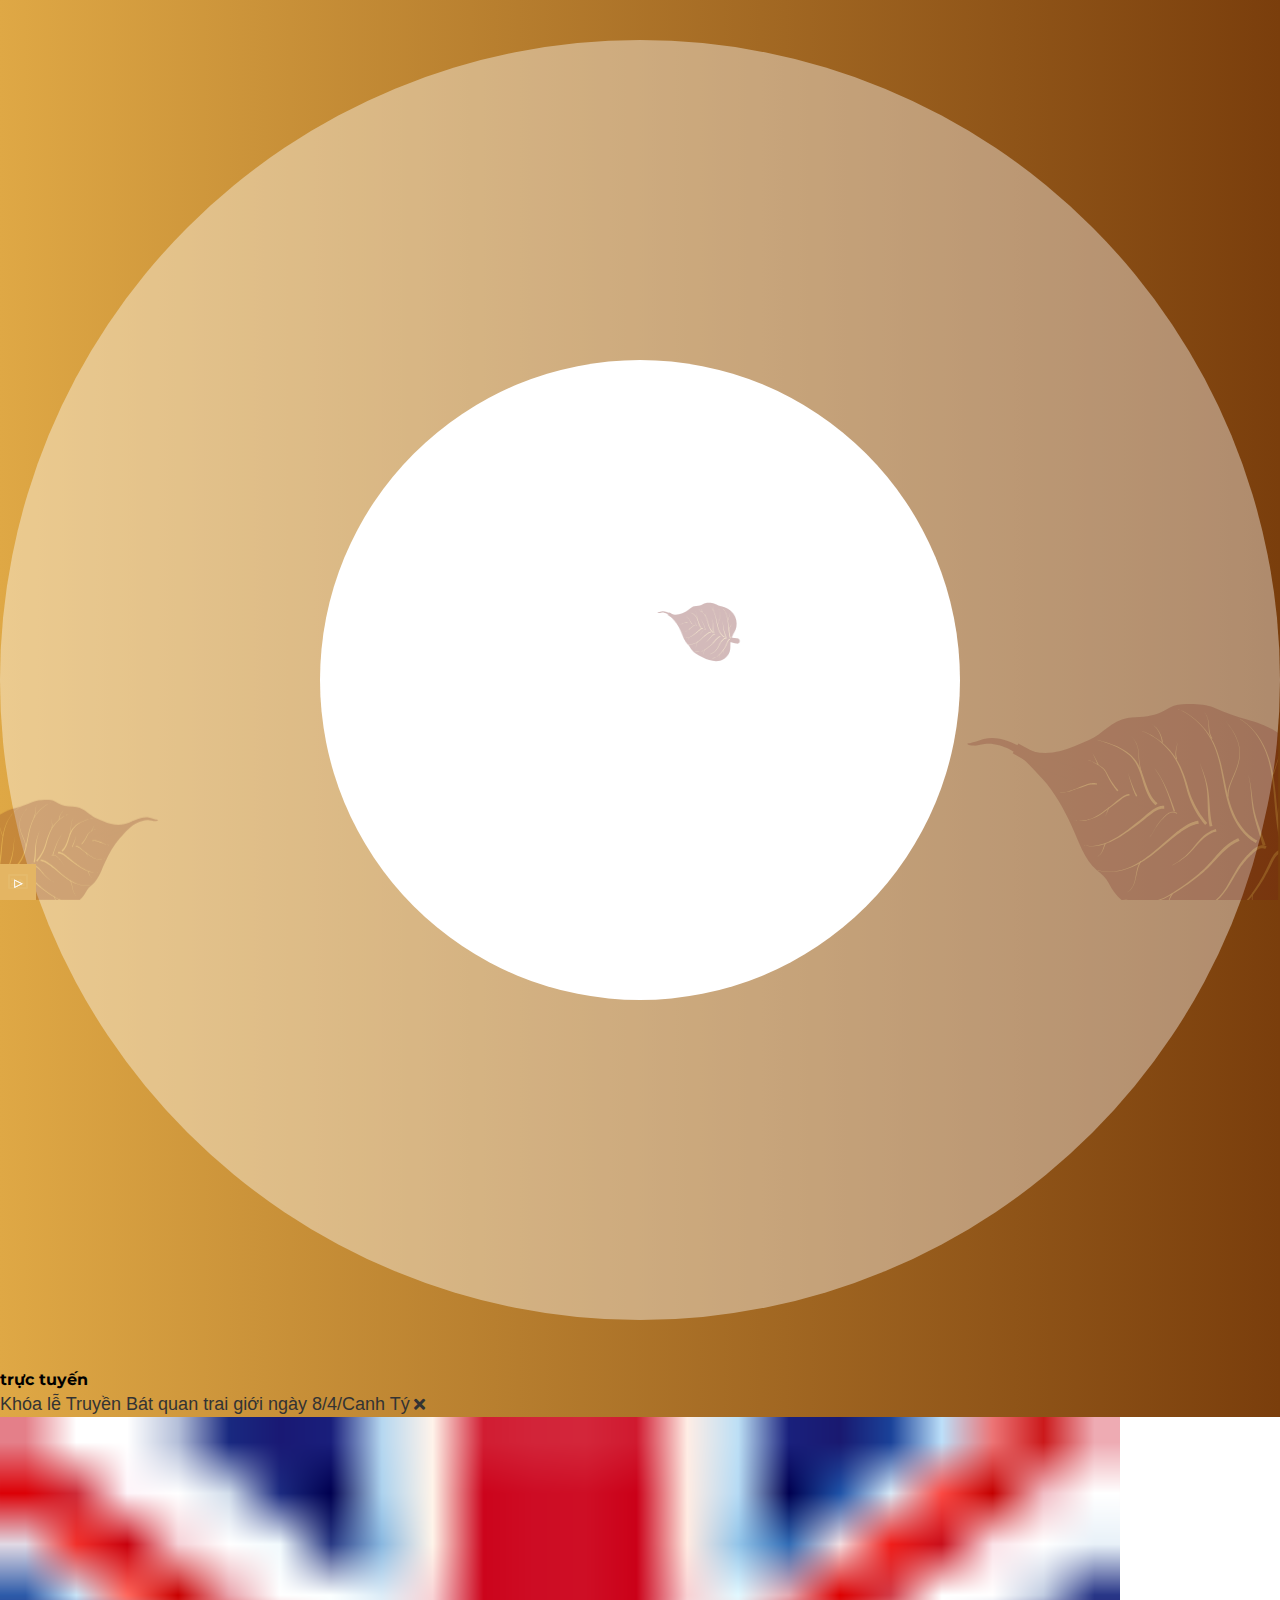
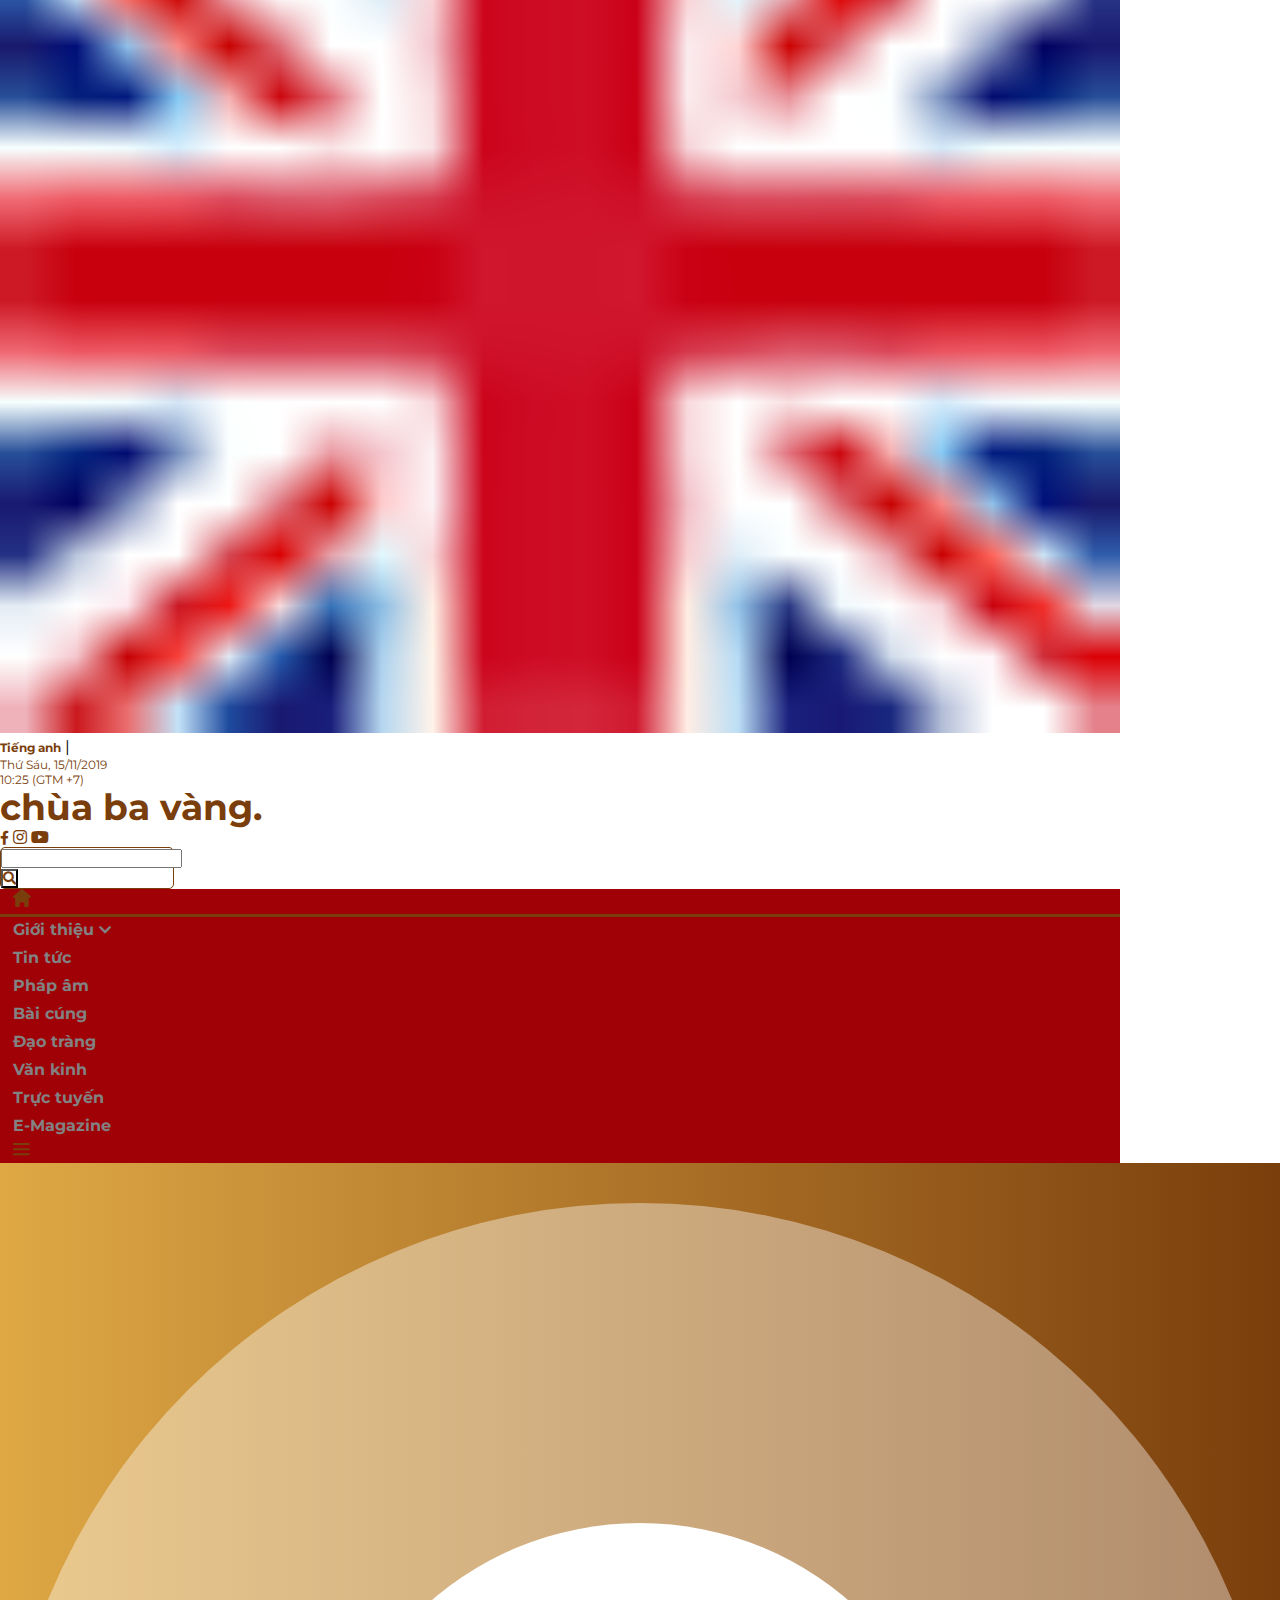
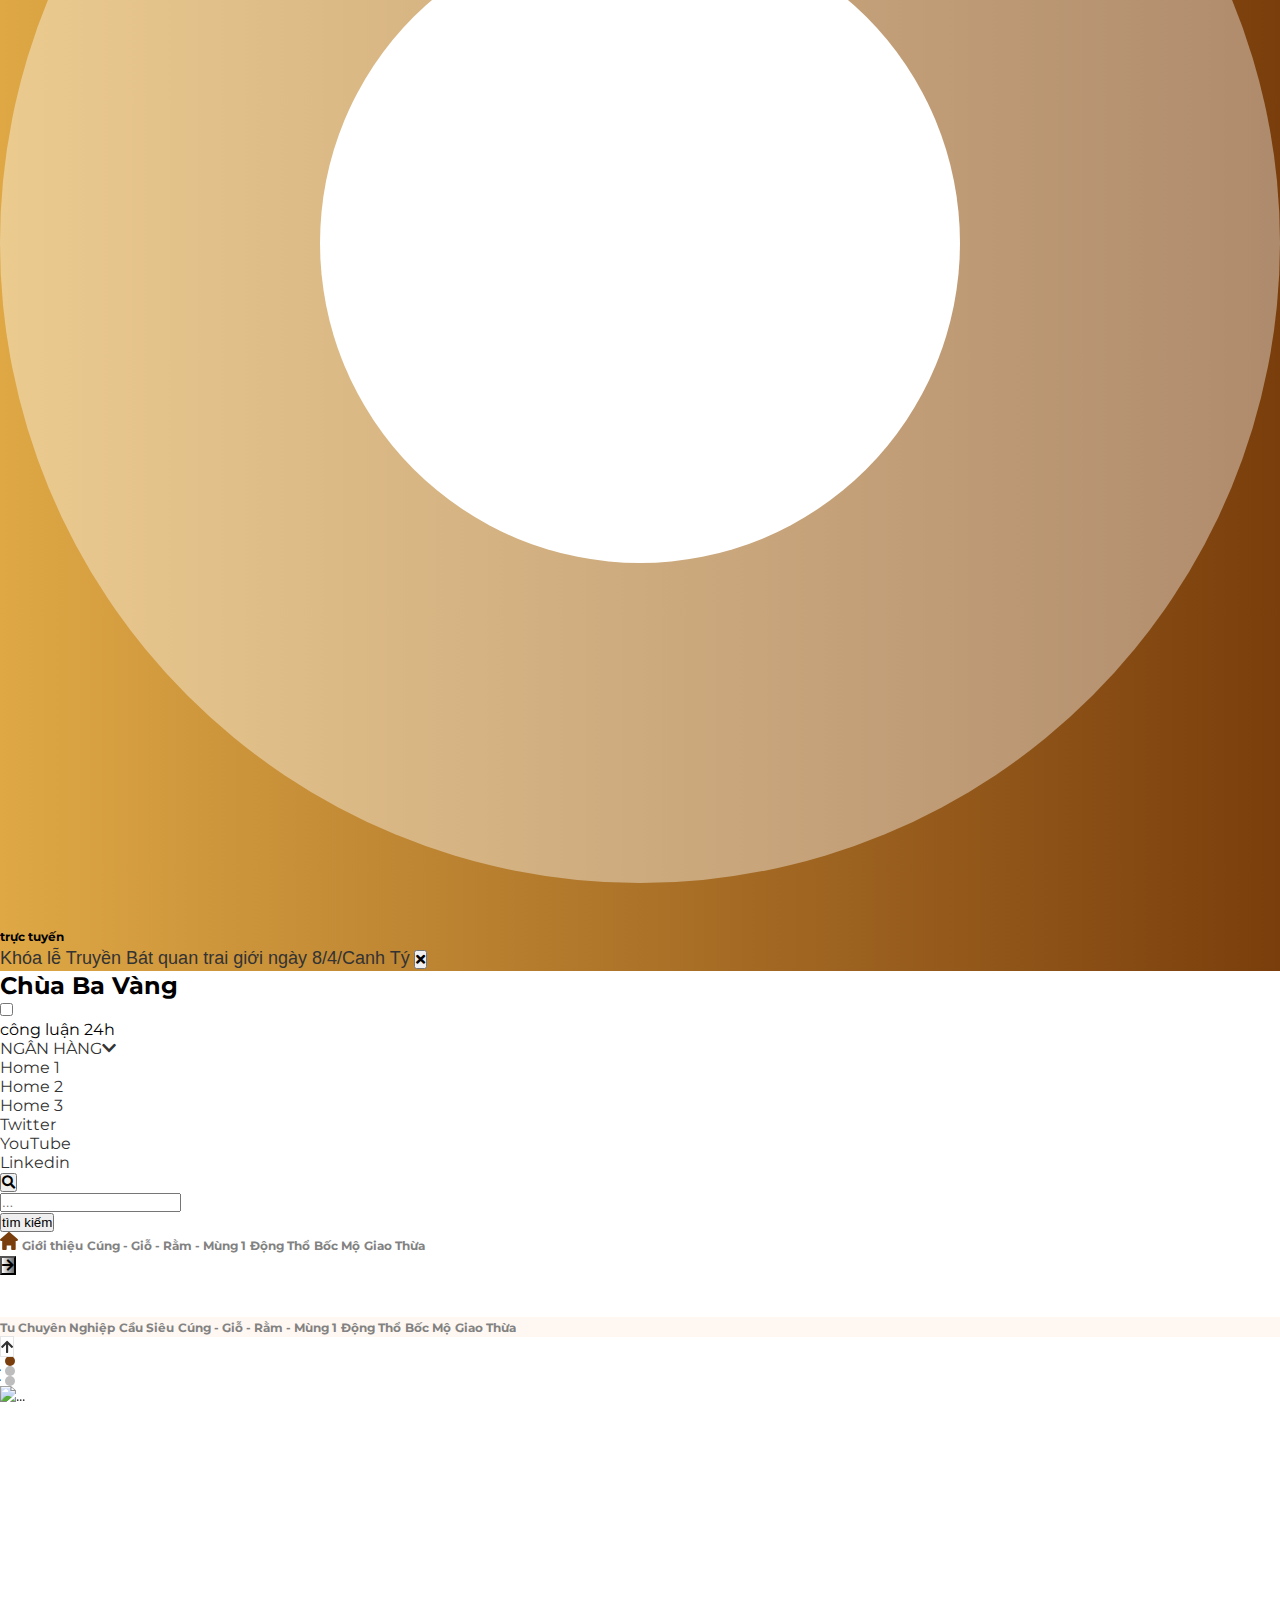
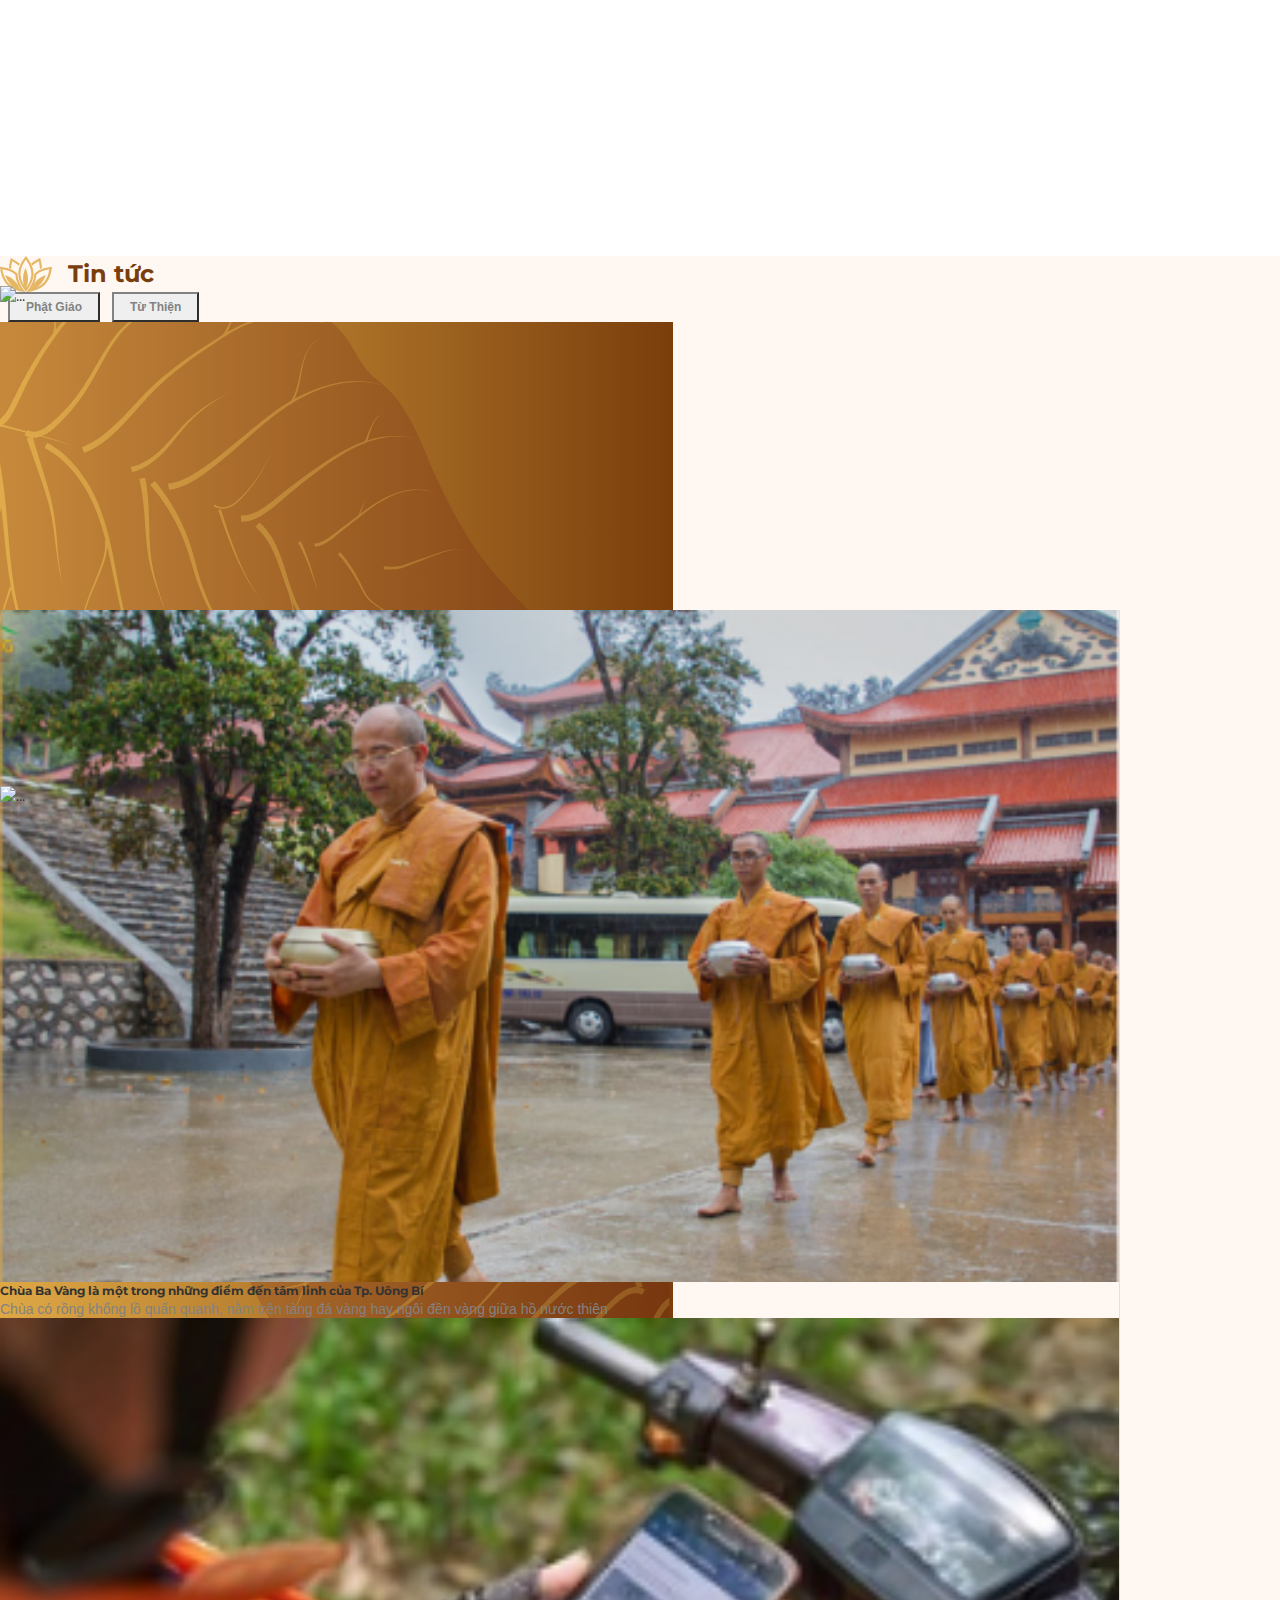
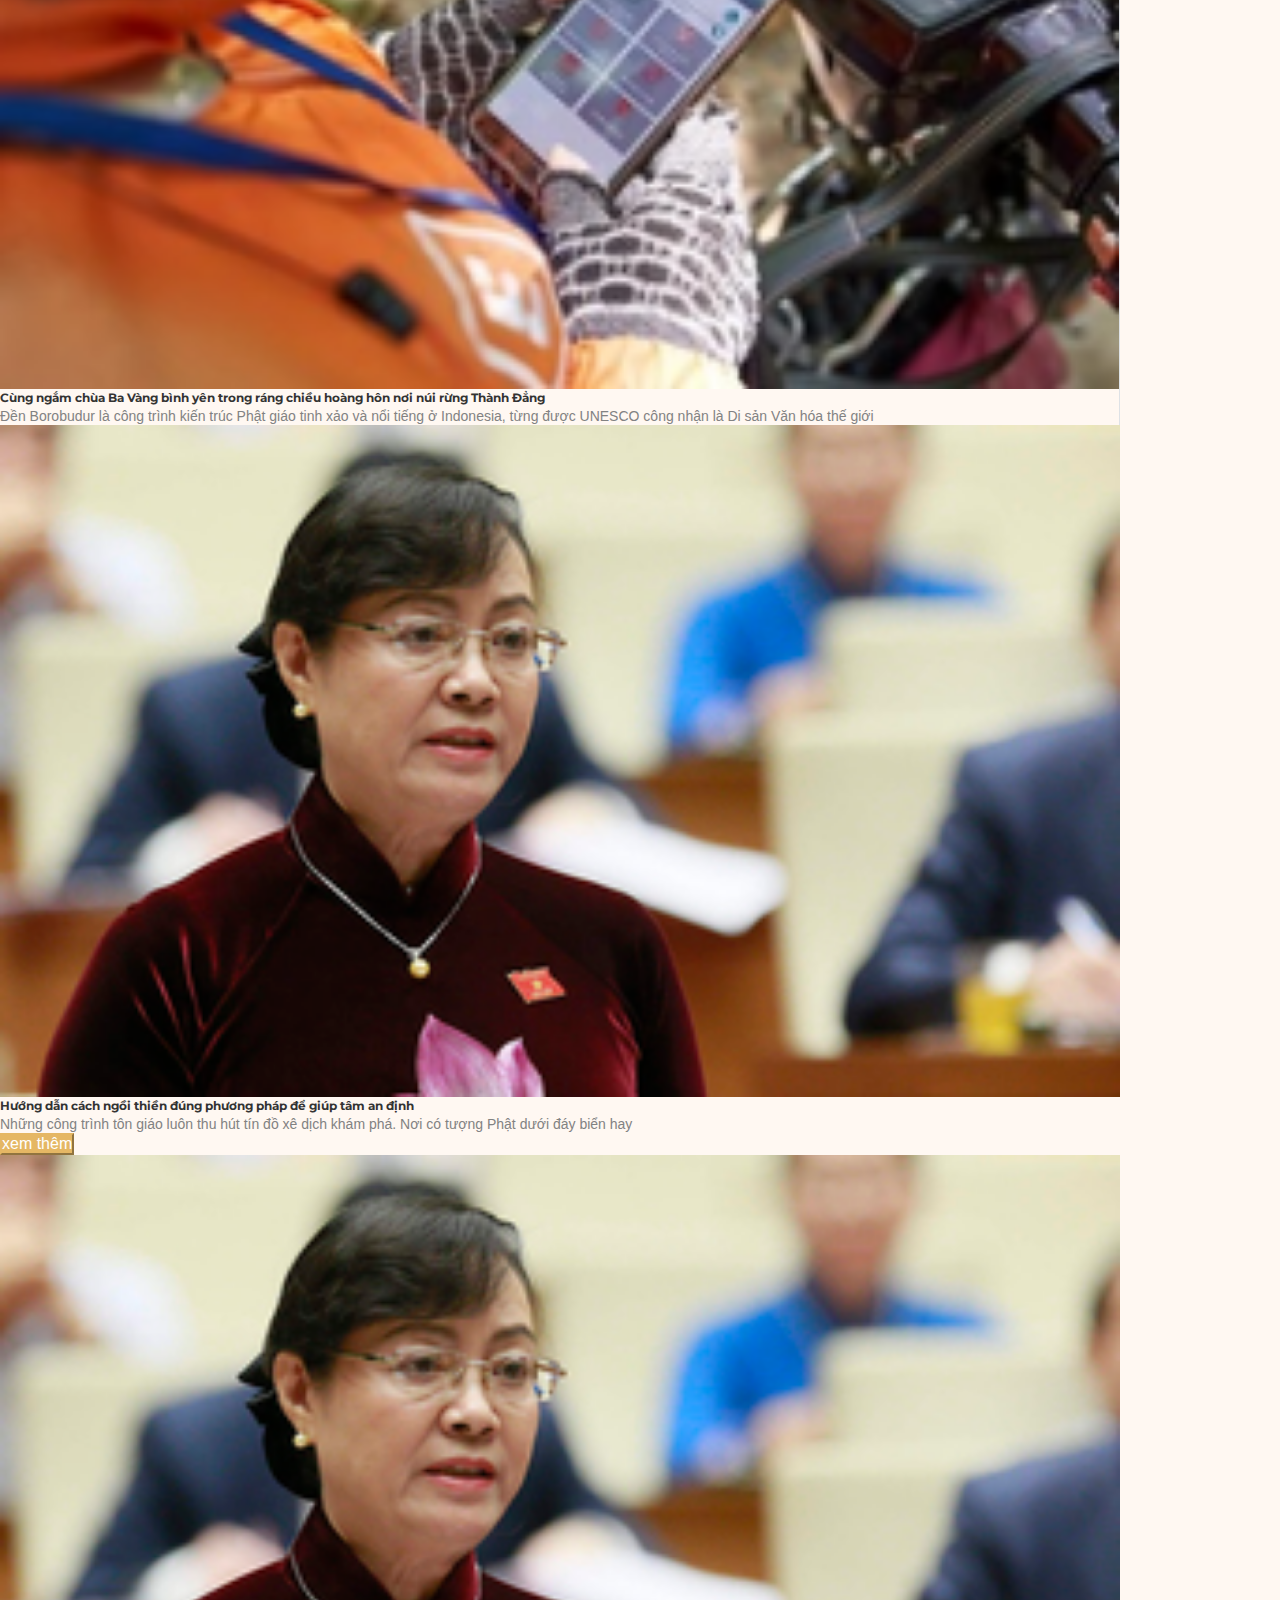
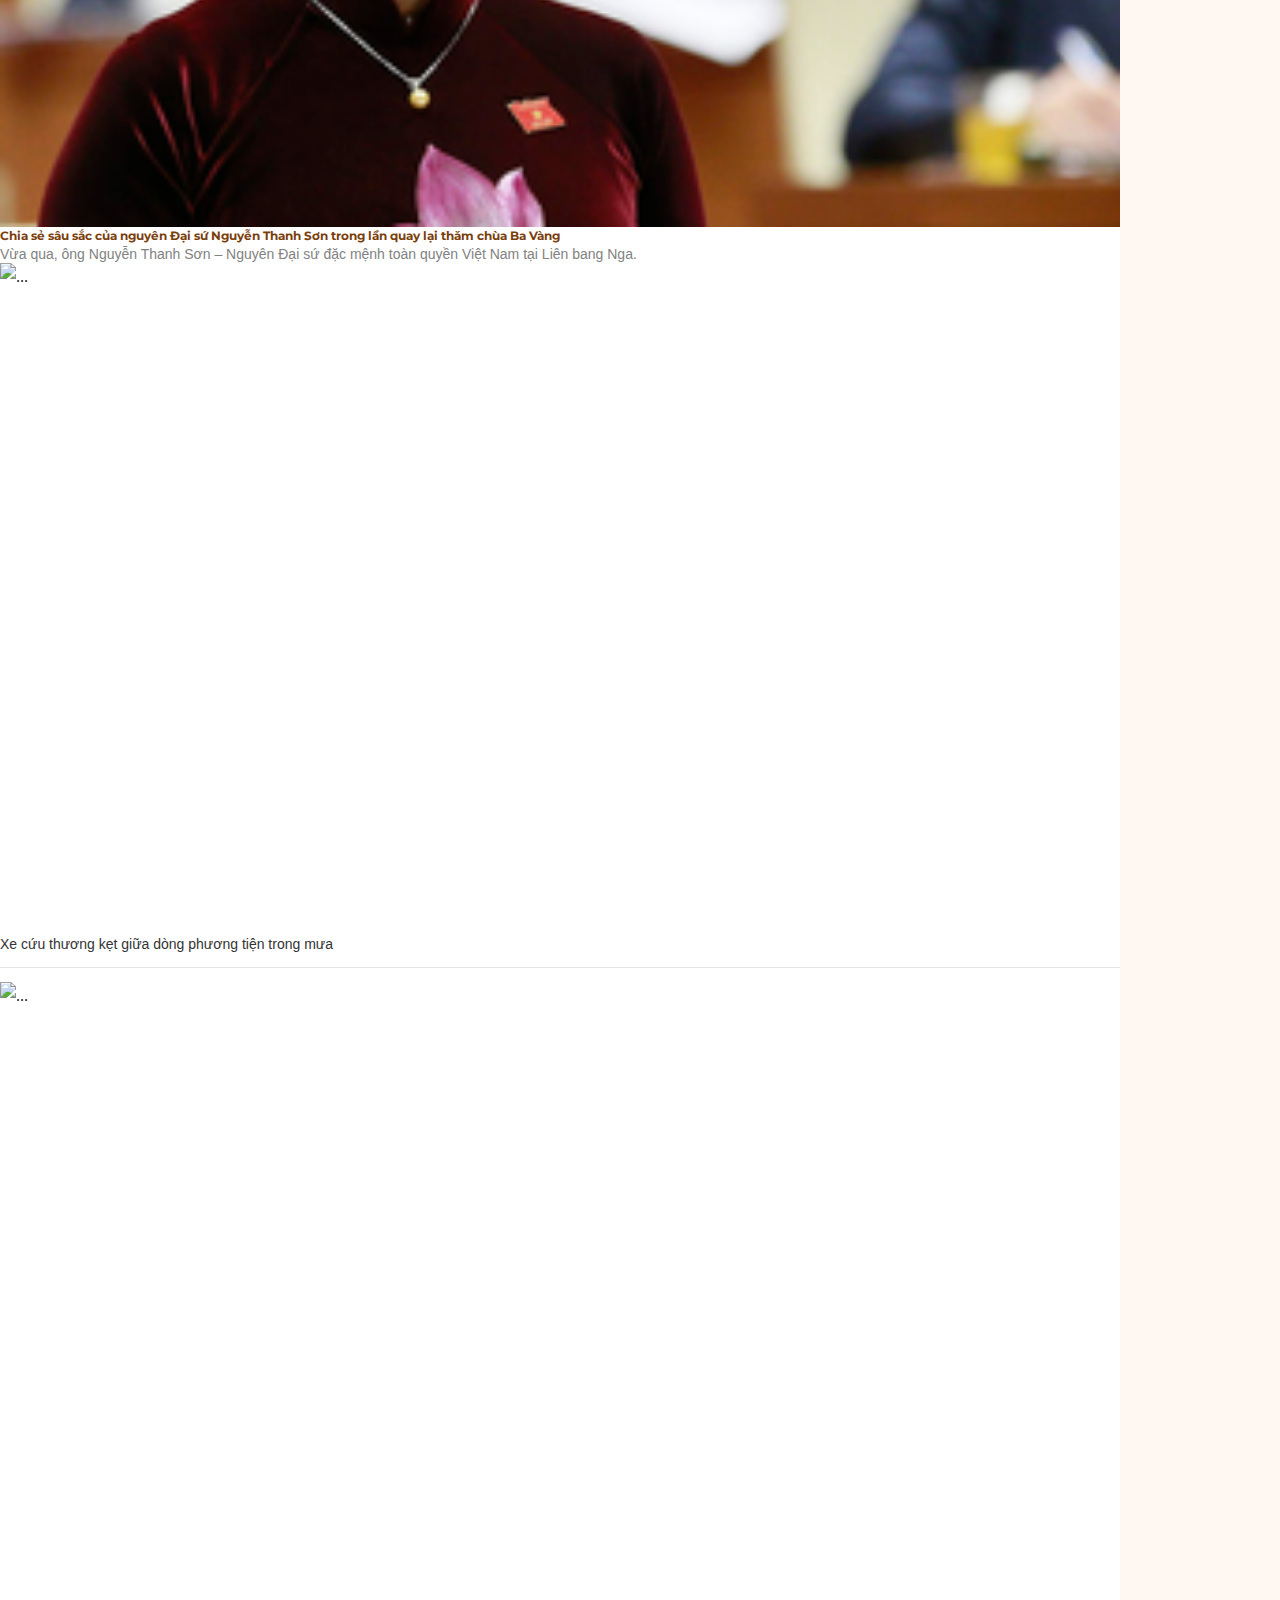
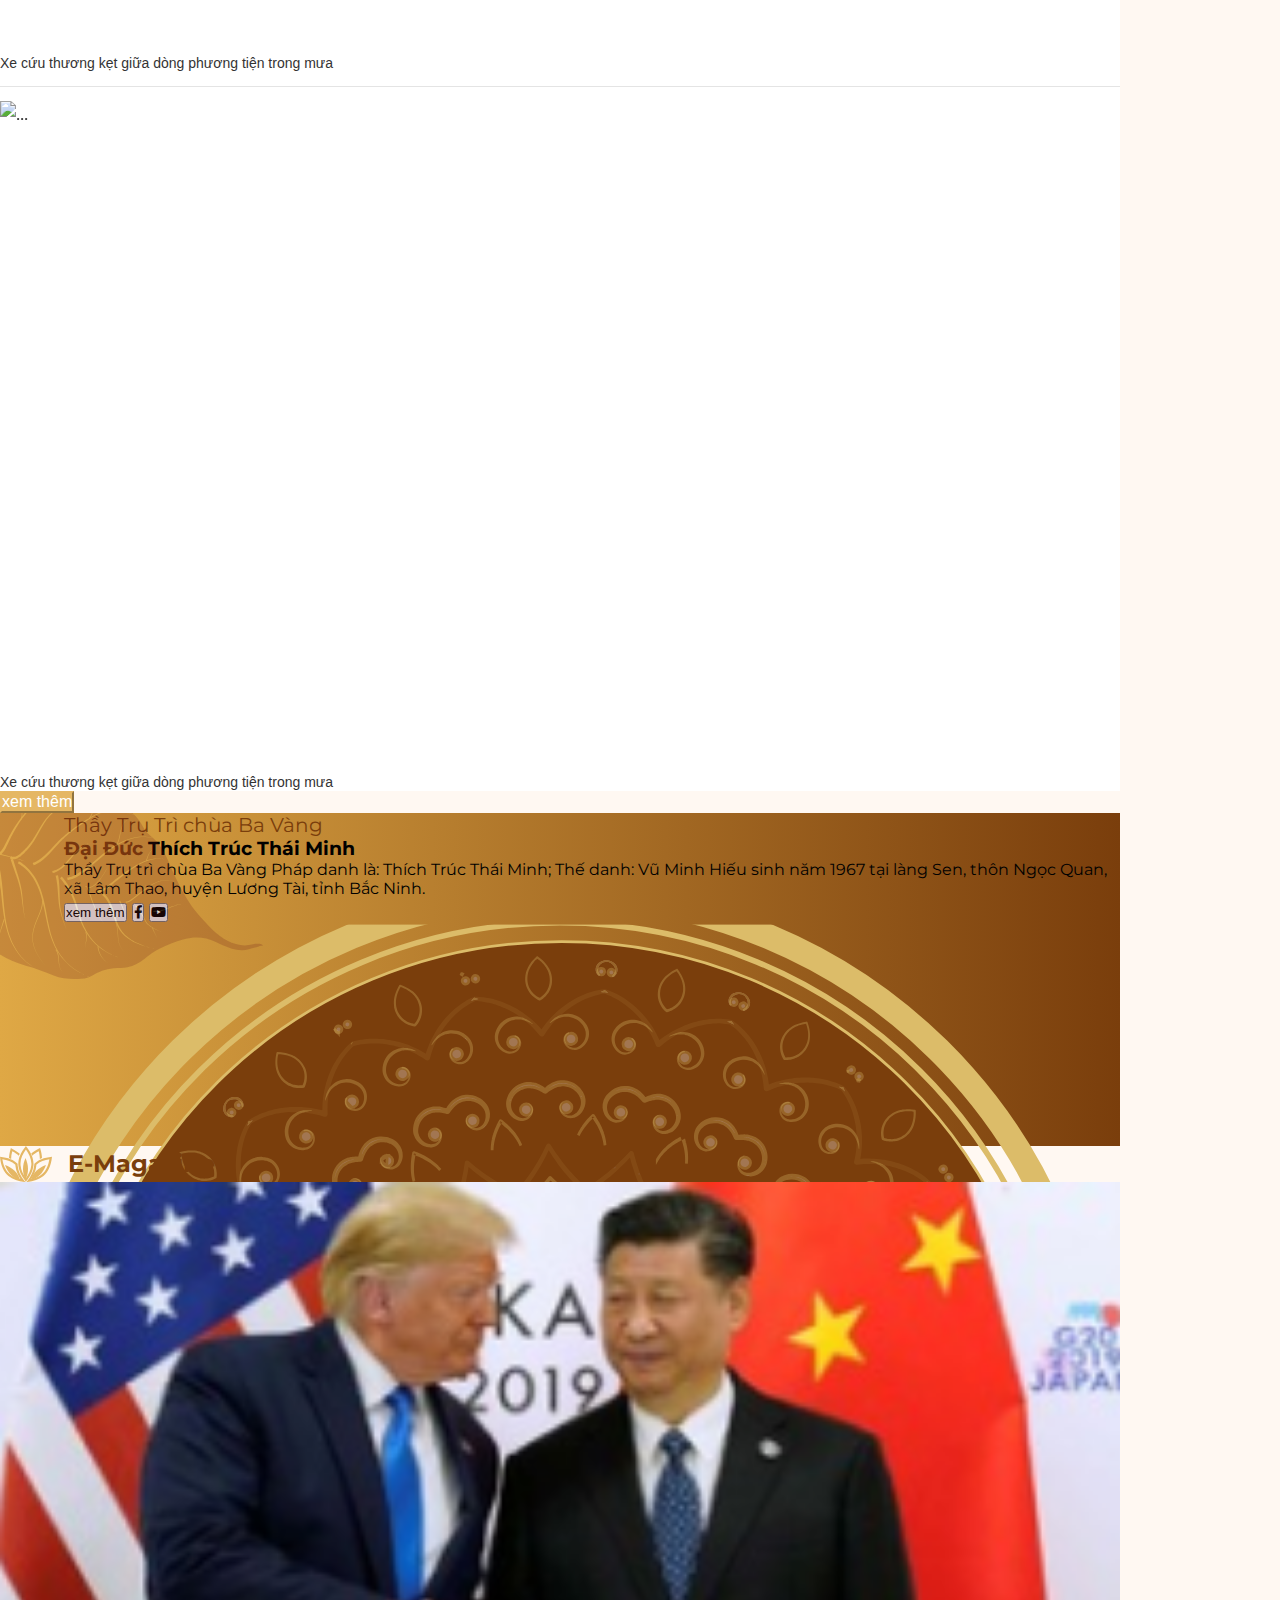
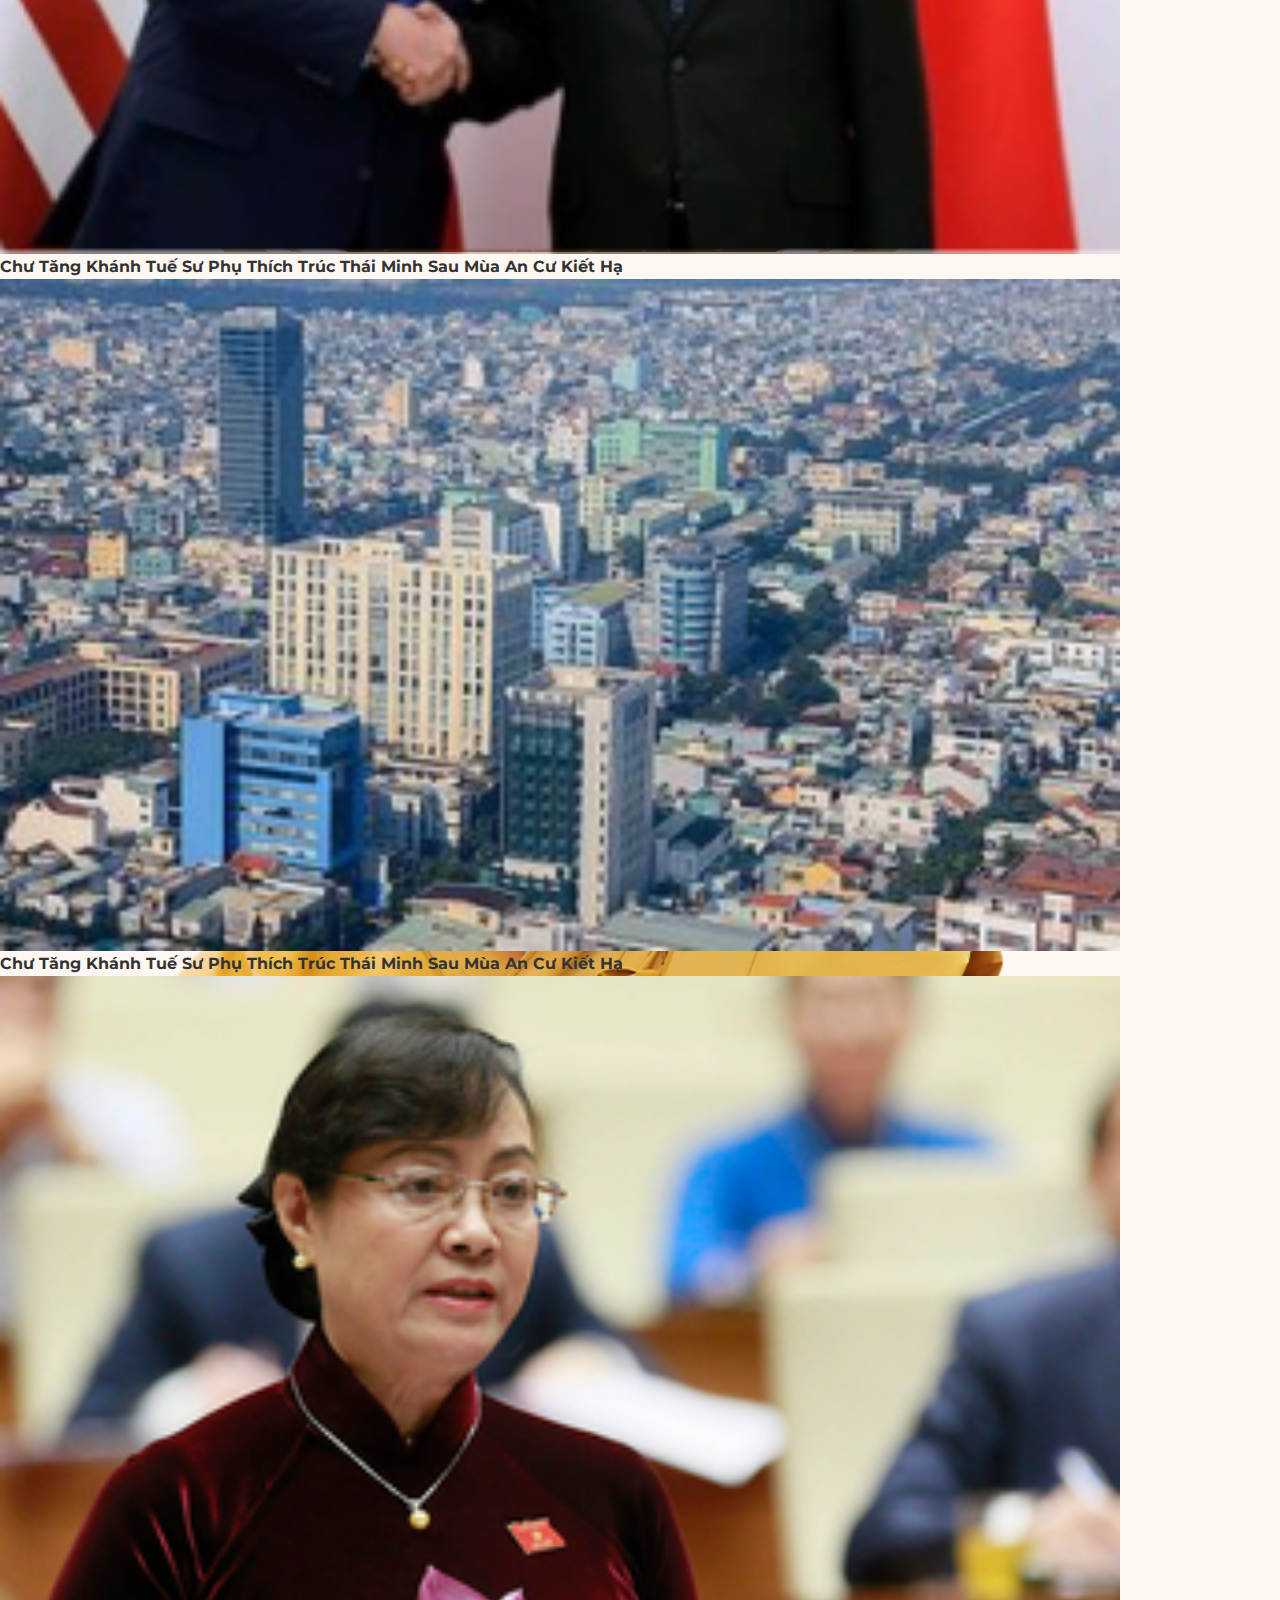
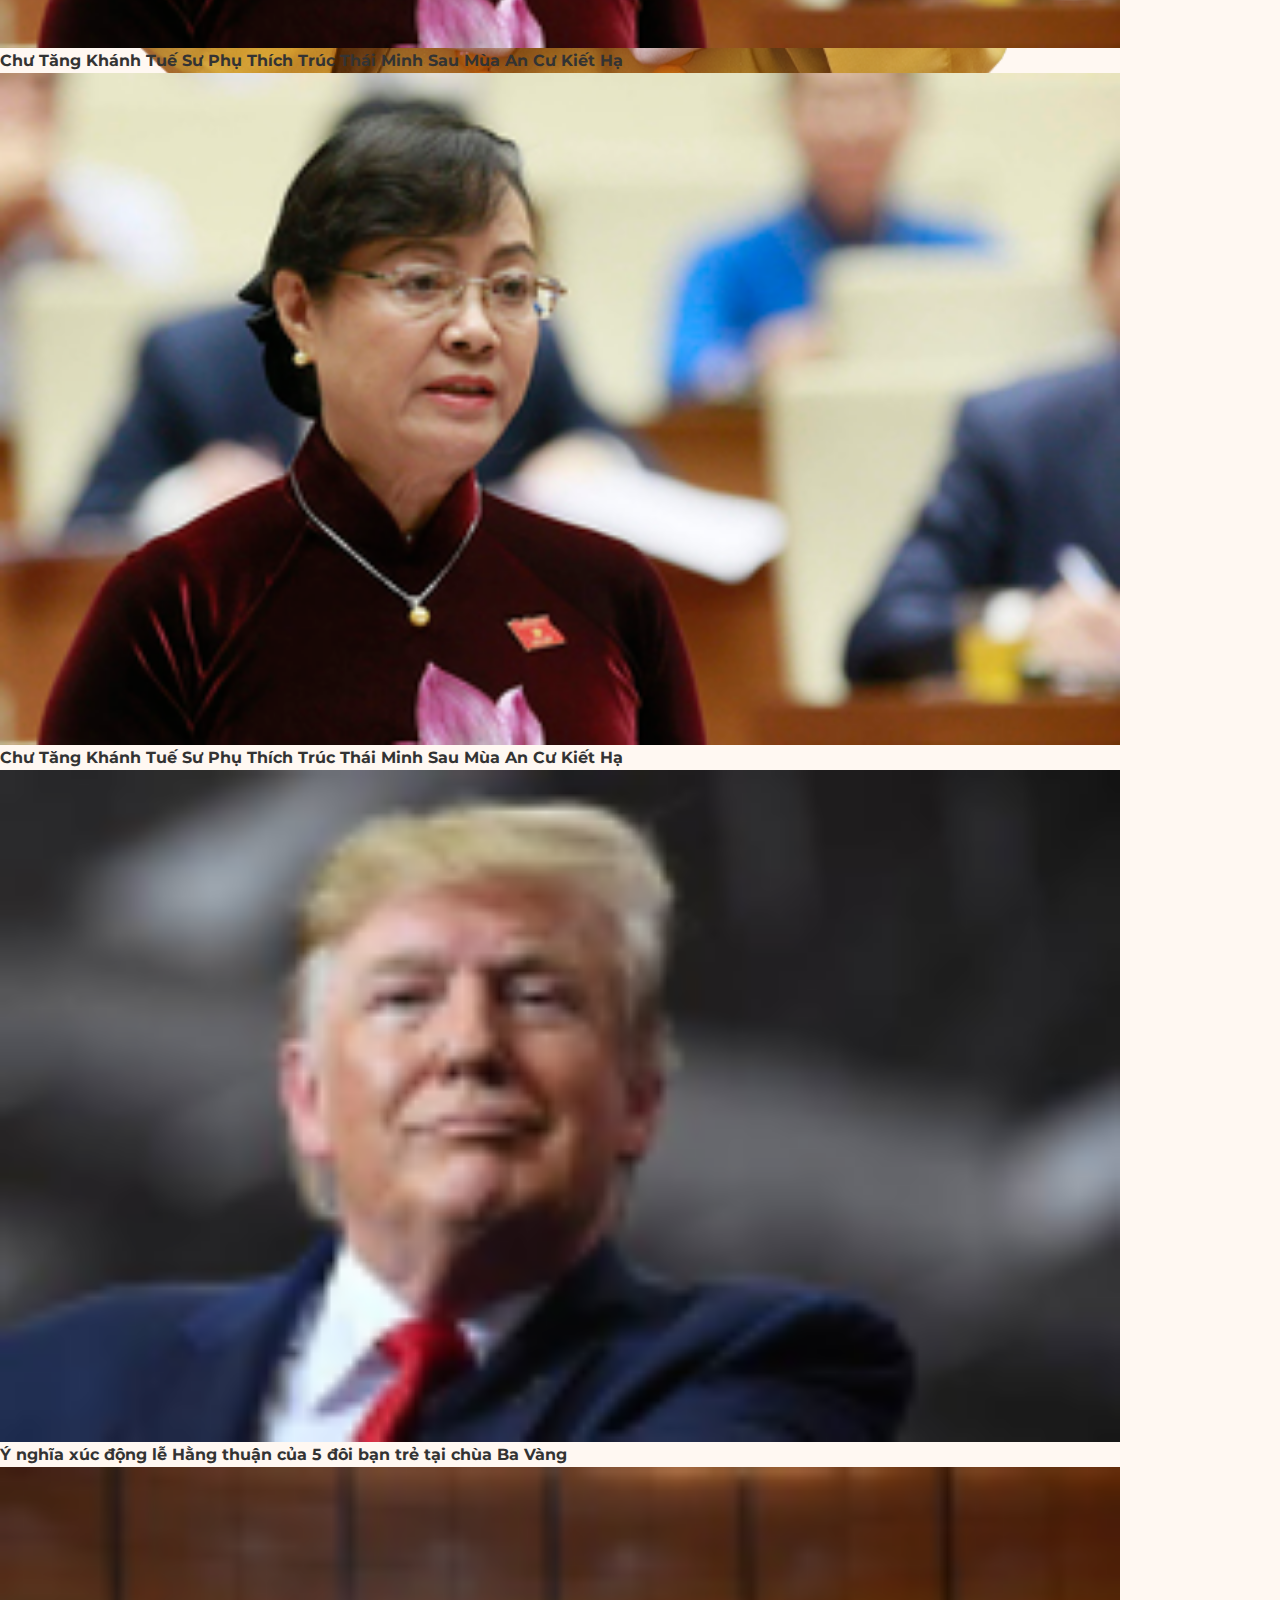
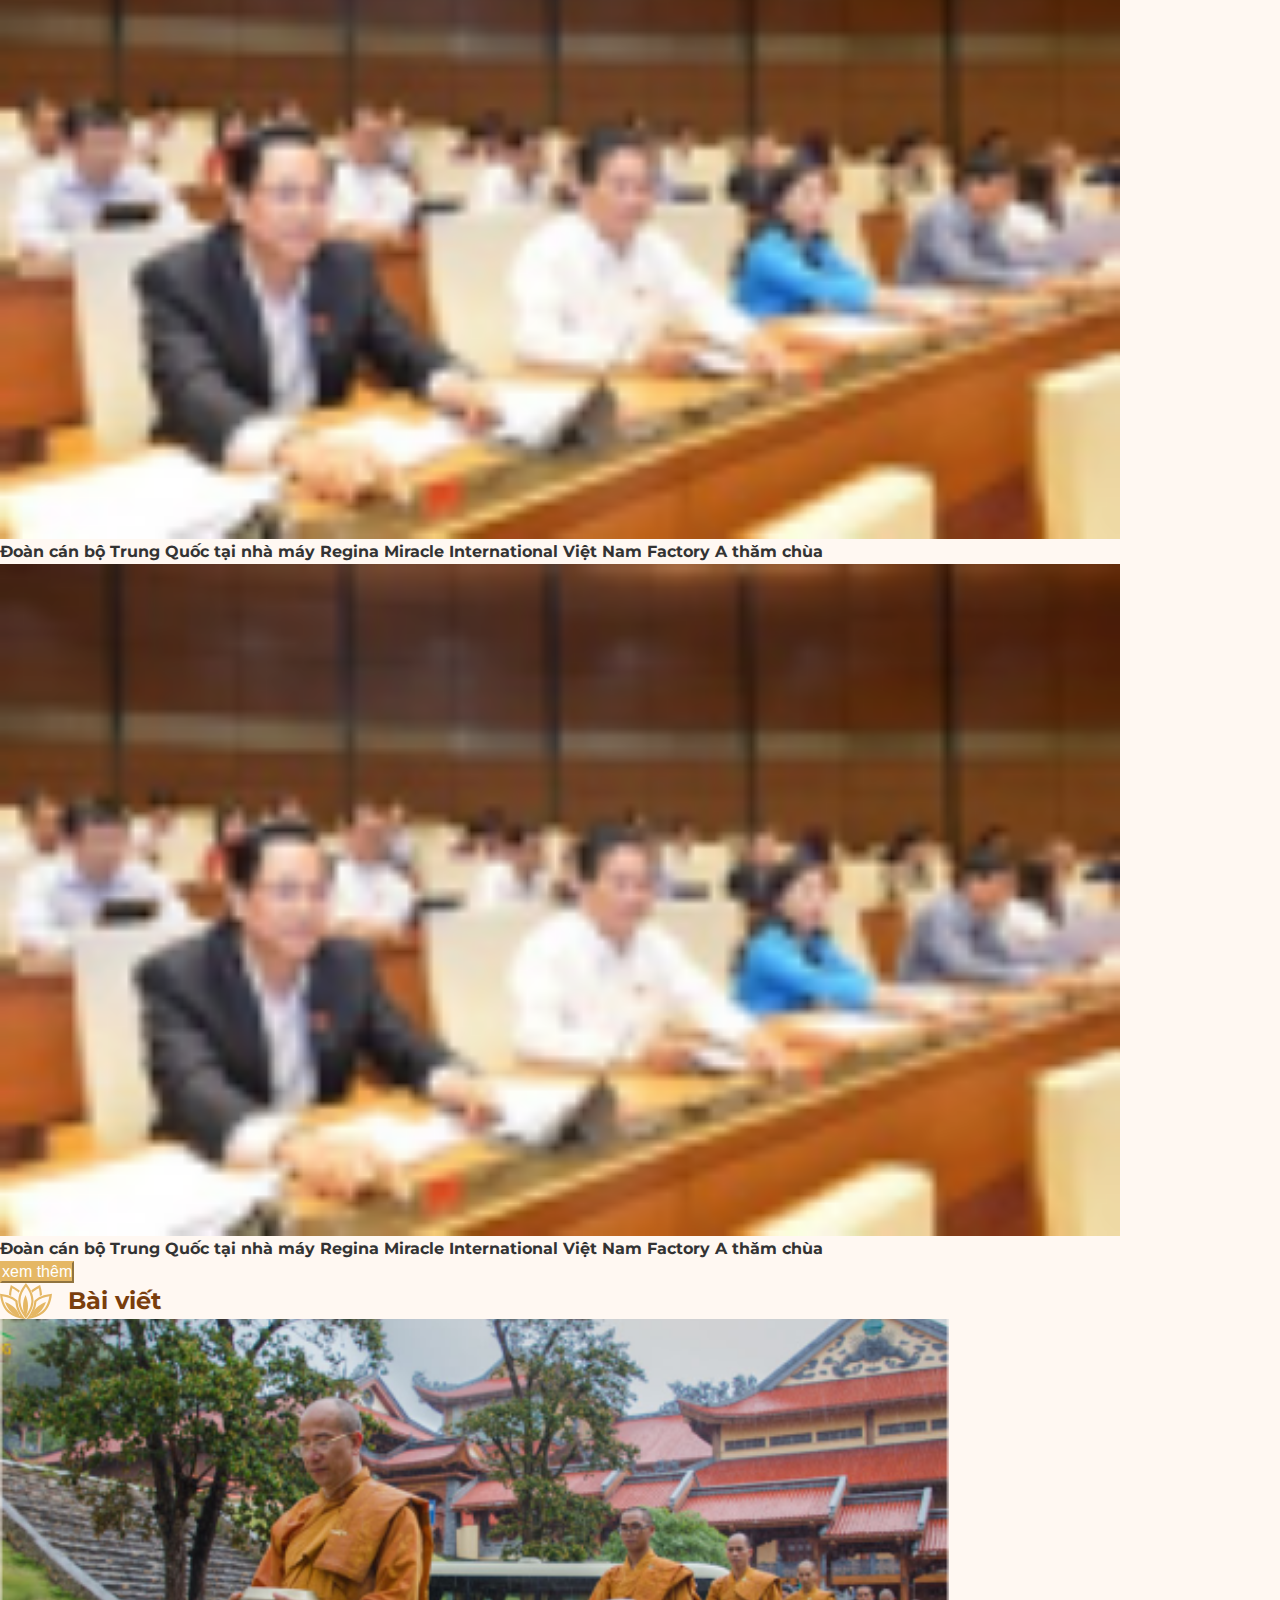
==== index.html @ c616f1ca "up" ====
<!doctype html>
<html>
<head>
<meta charset="utf-8">
<title>GTVT</title>
<meta name="viewport" content="width=device-width">
	<link rel="stylesheet" href="https://use.fontawesome.com/releases/v5.13.0/css/all.css">
    <link href="https://fonts.googleapis.com/css2?family=Merriweather:wght@300;400;700&display=swap" rel="stylesheet">
    <link href="https://fonts.googleapis.com/css2?family=Montserrat:wght@300;400;700&display=swap" rel="stylesheet">
	<link rel="stylesheet" href="https://stackpath.bootstrapcdn.com/bootstrap/4.5.0/css/bootstrap.min.css" integrity="sha384-9aIt2nRpC12Uk9gS9baDl411NQApFmC26EwAOH8WgZl5MYYxFfc+NcPb1dKGj7Sk" crossorigin="anonymous">
    <link rel="stylesheet" href="owlcarousel/assets/owl.carousel.min.css">
	<link rel="stylesheet" href="owlcarousel/assets/owl.theme.default.min.css">
	<link rel="stylesheet" href="css/style.css">
	<link rel="stylesheet" href="css/responsive.css">
<!--
    <link rel="stylesheet" href="css/style.scss">
	<link rel="stylesheet" href="css/responsive.scss">
-->
	
</head>

<body >
	<header>
        <div class="w-100 d-none d-lg-block">
            <div class="bg-gradient py-1">
                <div class="mx-auto d-flex justify-content-center align-items-center py-2">
                    <div class="text-uppercase h3-mon text-white d-flex align-items-center">
                        <span class="px-2"><img src="images/icon/dot.svg" alt=""></span>
                        <span class="">trực tuyến</span>
                    </div>
                    <a href="" class="sub-title-18 text-white pl-5">Khóa lễ Truyền Bát quan trai giới ngày 8/4/Canh Tý</a>
					<a href=""><i class="fas fa-times text-white"></i></a>
                </div>
            </div>
            <div class="w-1120 mx-auto row py-4 my-2 align-items-center">
                <div class="col-4 d-flex align-items-center px-0">
                    <div class="d-flex align-items-center pr-2">
                        <img src="images/icon/england-flag.svg" alt="">
                        <a href="" class="h4-mon text-brown pl-2 pr-3 text-nowrap">Tiếng anh</a>
                        |
                    </div>
                    <div class=" text-brown">
                        
                        <p class="fs-12"><span class="font-weight-bold">Thứ Sáu,</span> <span>15/11/2019</span></p>
                        <p class="fs-12">10:25 (GTM +7)</p>
                    </div>
                </div>
                <div class="col-4 px-0">
                    <p class="text-uppercase"></p>
                    <h2 class="text-uppercase text-center h1-mon"><a href="" class=" text-brown">chùa ba vàng.</a></h2>
                </div>
                <div class="col-4 px-0">
                    <div class="d-flex justify-content-end">
                        <div class="d-flex align-items-center pr-3">
                            <a href="" class="text-brown fs-14"><i class="fab fa-facebook-f"></i></a>
                            <a href="" class="text-brown fs-16 px-3"><i class="fab fa-instagram"></i></a>
                            <a href="" class="text-brown fs-16"><i class="fab fa-youtube"></i></a>
                        </div>
                        <div class="">
                            <form action="" class="search-bar d-flex overflow-hidden">
                                <input type="text" class="border-0 col-10 pr-0 pl-2">
                                <button class="col-2 px-0 bg-white border-0 text-brown" ><i class="fas fa-search"></i></button>
                            </form>
                        </div>
                    </div>    
                </div>
            </div>
            <div class="">
                <div class="w-1120 mx-auto d-flex pt-xl-1 justify-content-between">
                    <ul class="d-flex nav_desktop bg-transparent justify-content-between w-100">
                        <li class="nav_item active bg-transparent pb-1"><a href="" class="pb-1"><img src="images/icon/Home 1.svg" alt=""></a></li>
                        <li class="nav_item h3-mon">
                            <a href="" class="">Giới thiệu <span><i class="fas fa-chevron-down fs-14"></i></span></a>
                            <div class="nav_item_dropdown">
                                <a href="" class="px-2 py-1 fs-16 d-block nav_item_dropdown-item">ádasdasd</a>
                                <a href="" class="px-2 py-1 fs-16 d-block nav_item_dropdown-item">ádasádasdadasd</a>
                                <a href="" class="px-2 py-1 fs-16 d-block nav_item_dropdown-item">ádasdádasdasdasd</a>
                            </div>
                        </li>
                        <li class="nav_item h3-mon"><a href="" class="">Tin tức</a></li>
                        <li class="nav_item h3-mon"><a href="" class="">Pháp âm</a></li>
                        <li class="nav_item h3-mon"><a href="" class="">Bài cúng</a></li>
                        <li class="nav_item h3-mon"><a href="" class="">Đạo tràng</a></li>
                        <li class="nav_item h3-mon"><a href="" class="">Văn kinh</a></li>
                        <li class="nav_item h3-mon"><a href="" class="">Trực tuyến</a></li>
                        <li class="nav_item h3-mon"><a href="" class="">E-Magazine</a></li>
                        <li class="nav_item bg-transparent"><a href="" class="pb-1"><img src="images/icon/Hamburger.svg" alt=""></a></li>
                    </ul>
<!--
                    <div class="">
                        <div class="btn-group mt-1" style="z-index: 15">
						  <button type="button" class="btn shadow-none text-dark" data-toggle="dropdown" aria-haspopup="true" aria-expanded="false">
							<i class="fas fa-search text-white fs-20"></i>
						  </button>
						  <div class="dropdown-menu dropdown-menu-right shadow-none bg-transparent border-0" style="width: 300px!important; left: -184px!important;">
							<div class="input-group dropdown-item search-bar bg-transparent" style="top:-54px; right:-25px;">
                              <input type="text" class="form-control shadow-none" placeholder="..." aria-label="Recipient's username">
                              <div class="input-group-append">
                                <button class="btn btn-outline-secondary" type="button" style="background-color: #21C9F6"><i class="fas fa-search text-white fs-20"></i></button>
                              </div>
                            </div>
						  </div>
						</div>
                    </div>
-->
                </div>
            </div>
            
        </div>
<!--
        <div class="" id="header">
            <img src="images/Ad.png" alt="">
        </div>
-->
		<div class="mx-auto d-flex d-lg-none align-items-center py-2 bg-gradient justify-content-around live-section">
                    <div class="text-uppercase h4-mon text-white d-flex align-items-center">
                        <span class="px-2"><img src="images/icon/dot.svg" alt=""></span>
                        <span class="">trực tuyến</span>
                    </div>
                    <a href="" class="sub-title-18 text-white  live-notification">Khóa lễ Truyền Bát quan trai giới ngày 8/4/Canh Tý</a>
			<button class="hide"><i class="fas fa-times text-white"></i></button>
                </div>
        <div class="d-block d-lg-none " >
				<div class="header bg-white d-flex align-items-center justify-content-between ">
					<div class="col-7 col-sm-5 mx-auto ">
						
						<p class="text-center h2-mon">Chùa Ba Vàng</p>
					</div>
<!--
					<div class="">
						<div class="dropdown">
						  <button class="btn border-0 shadow-none px-0 text-uppercase" type="button" id="dropdownMenuButton" data-toggle="dropdown" aria-haspopup="true" aria-expanded="false">
							Drop
						  </button>
						  <div class="dropdown-menu border-0 position-relative pt-0 mt-0" style="z-index: 10" aria-labelledby="dropdownMenuButton">
							<a class="dropdown-item text-dark font-weight-normal" href="#">Action</a>
							<a class="dropdown-item text-dark font-weight-normal" href="#">Another action</a>
							<a class="dropdown-item text-dark font-weight-normal" href="#">Something else here</a>
						  </div>
						</div>
					</div>
-->
					
				</div>
  <input type="checkbox" class="openSidebarMenu" id="openSidebarMenu">
  <label for="openSidebarMenu" class="sidebarIconToggle">
    <div class="spinner diagonal part-1"></div>
    <div class="spinner horizontal"></div>
    <div class="spinner diagonal part-2"></div>
  </label>
  <div id="sidebarMenu" style="z-index: 2">
    <ul class="sidebarMenuInner">
      <li>công luận 24h</li>
<!--
      <li>
	  	<div class="dropdown">
  <button class="btn dropdown-toggle border-0 shadow-none px-0 text-uppercase" type="button" id="dropdownMenuButton" data-toggle="dropdown" aria-haspopup="true" aria-expanded="false">
    Dropdown button
  </button>
  <div class="dropdown-menu border-0 position-relative pt-0 mt-0" aria-labelledby="dropdownMenuButton">
    <a class="dropdown-item text-dark font-weight-normal" href="#">Action</a>
    <a class="dropdown-item text-dark font-weight-normal" href="#">Another action</a>
    <a class="dropdown-item text-dark font-weight-normal" href="#">Something else here</a>
  </div>
</div>
	  </li>
-->
	  
      <li class="active">
								<a href="#homeSubmenu" data-toggle="collapse" aria-expanded="false" class="d-flex justify-content-between text-dark font-weight-normal">NGÂN HÀNG<em class="fa fa-chevron-down" aria-hidden="true"></em></a>
							  <ul class="collapse list-unstyled sidebar-submenu" id="homeSubmenu">
									<li class="sidebar-submenu_item ">
										<a href="#" class="text-dark font-weight-normal">Home 1</a>
									</li>
									<li>
										<a href="#" class="text-dark font-weight-normal">Home 2</a>
									</li>
									<li>
										<a href="#" class="text-dark font-weight-normal">Home 3</a>
									</li>
							  </ul>
							</li>
      <li><a href="https://twitter.com/plavookac" class="text-dark font-weight-normal" target="_blank">Twitter</a></li>
      <li><a href="https://www.youtube.com/channel/UCDfZM0IK6RBgud8HYGFXAJg" class="text-dark font-weight-normal" target="_blank">YouTube</a></li>
      <li><a href="https://www.linkedin.com/in/plavookac/" class="text-dark font-weight-normal" target="_blank">Linkedin</a></li>
    </ul>
  </div>
  					<div class="d-flex justify-content-end position-fixed " style="z-index: 11; right: 0">
						<div class="btn-group mt-1" style="z-index: 15">
						  <button type="button" class="btn shadow-none text-dark" data-toggle="dropdown" aria-haspopup="true" aria-expanded="false">
							<i class="fas fa-search"></i>
						  </button>
						  <div class="dropdown-menu dropdown-menu-right shadow-none" style="width: 345px!important; left: -184px!important;">
							<div class="input-group dropdown-item bg-white">
  <input type="text" class="form-control shadow-none" placeholder="..." aria-label="Recipient's username" aria-describedby="basic-addon2">
  <div class="input-group-append">
    <button class="btn btn-outline-secondary" type="button">tìm kiếm</button>
  </div>
</div>
						  </div>
						</div>
					</div>
			<div class="w-100 expand-menu d-block d-sm-none border-top">
						<div class="btn-group dropright w-100 px-3">
						  <div class="d-flex position-relative align-items-center justify-content-between py-3 mx-n3" style="overflow-x: scroll">
							<a href="" class="h4-mon text-lightgray px-3 expand-menu-cate-name"><img src="images/icon/Home 1.svg" alt="" data_liveedit_tagid="000000000D65BD70"></a>
								  <a href="" class="h4-mon text-lightgray pl-3 expand-menu-cate-name">Giới thiệu</a>
								  <a href="" class="h4-mon text-lightgray pl-3 expand-menu-cate-name">Cúng - Giỗ - Rằm - Mùng 1</a>
								  <a href="" class="h4-mon text-lightgray pl-3 expand-menu-cate-name">Động Thổ</a>
								  <a href="" class="h4-mon text-lightgray pl-3 expand-menu-cate-name">Bốc Mộ</a>
								  <a href="" class="h4-mon text-lightgray pl-3 expand-menu-cate-name">Giao Thừa</a>
						  </div>
						  <button type="button" class="btn dropdown-toggle-split mr-n3 px-4 border-0" data-toggle="dropdown" aria-haspopup="true" aria-expanded="false">
							<i class="fas fa-arrow-right"></i>
						  </button>
						  <div class="dropdown-menu bg-base">
							  <div class="d-flex flex-wrap">
							  	<a href="" class="h4-mon text-lightgray pl-3 text-nowrap" style=" display: inline-table">Tu Chuyên Nghiệp</a>
								  <a href="" class="h4-mon text-lightgray pl-3 pb-2">Cầu Siêu</a>
								  <a href="" class="h4-mon text-lightgray pl-3 pb-2">Cúng - Giỗ - Rằm - Mùng 1</a>
								  <a href="" class="h4-mon text-lightgray pl-3 pb-2">Động Thổ</a>
								  <a href="" class="h4-mon text-lightgray pl-3 pb-2">Bốc Mộ</a>
								  <a href="" class="h4-mon text-lightgray pl-3 pb-2">Giao Thừa</a>
							  </div>
							<!-- Dropdown menu links -->
						  </div>
						</div>
					</div>
			</div>
    </header>
    <article class="bg-white pt-5 pt-md-0 px-md-0 container-fluid position-relative">
<!--		<a href="#" id="toTopBtn" class="cd-top text-replace js-cd-top cd-top--is-visible cd-top--fade-out" data-abc="true"></a>-->
		<div class="position-absolute h-100 d-none d-xl-block" style="right: 330px">
			<a id="back-to-top" href="#" class="btn btn-light btn-lg back-to-top p-0" role="button">
			<span class="d-flex justify-content-center align-items-center h-100">
				<i class="fas fa-arrow-up fs-14"></i>
			</span>
		</a>
		</div>
		
		
		
        <div class="mx-n3 mx-lg-0">
            <div class="slide-main" style=" z-index: 1 ">
				 <div id="carouselExampleIndicators" class="carousel slide" data-ride="carousel">
				  <ol class="carousel-indicators">
					<li data-target="#carouselExampleIndicators" data-slide-to="0" class="active"></li>
					<li data-target="#carouselExampleIndicators" data-slide-to="1"></li>
					<li data-target="#carouselExampleIndicators" data-slide-to="2"></li>
				  </ol>
				  <div class="carousel-inner">
					 <div class="carousel-item active" >
				  <a href=""><img src="https://d276ta3q58mk0b.cloudfront.net/2019/06/08160923/Footer-bg-thay-tru-tri-o-lai-chau.jpg" alt="..."></a>
				</div>
					<div class="carousel-item">
				  <a href=""><img src="https://d276ta3q58mk0b.cloudfront.net/2019/04/01213508/background_calender.png" alt="..."></a>
<!--
                        <p class="overflow-hidden position-relative mb-0 mx-n3 mx-sm-0">
                                        <a href="" class="thumb-item thumb-5x4">
                                            <img src="https://znews-photo.zadn.vn/w210/Uploaded/bpivpbbp/2020_05_22/tin1thumb.jpg" class="" alt="...">
                                        </a>
                                    </p>
-->
				</div>
					 <div class="carousel-item">
				  <a href=""><img src="https://d276ta3q58mk0b.cloudfront.net/2019/06/04180803/background_section_lotus.jpg" alt="..."></a>
				</div>
				  </div>
				  <a class="carousel-control-prev d-none" href="#carouselExampleIndicators" role="button" data-slide="prev">
					<span class="carousel-control-prev-icon" aria-hidden="true"></span>
					<span class="sr-only">Previous</span>
				  </a>
				  <a class="carousel-control-next d-none" href="#carouselExampleIndicators" role="button" data-slide="next">
					<span class="carousel-control-next-icon" aria-hidden="true"></span>
					<span class="sr-only">Next</span>
				  </a>
				</div>
			</div>
        </div>
        
				<div class="bg-base">
					<div class="w-1120 bg-base mx-auto">
                		<div class="row pt-3 flex-wrap bg-base mx-sm-n3 mx-md-0 mx-xl-n3">
							<div class="col-lg-9">
                        <div class="d-none d-lg-flex justify-content-between align-items-center pb-3">
                            <h3 class="section-title h2-mon">Tin tức</h3>
                            <div class="">
                                <button class="btn btn-outline-dark-custom">Phật Giáo</button>
                                <button class="btn btn-outline-dark-custom">Từ Thiện</button>
                            </div>
                        </div>
                        <div class="d-flex flex-wrap top-news">
                            <div class="top-news-title position-relative d-none d-sm-block">
                                
                                <div class="position-absolute w-100 h-100 bg-gradient">
                                    <img src="images/icon/leaf1.svg" class="position-absolute w-75 pr-5" alt="">
                                    <img src="images/icon/leaf2.svg" class="position-absolute w-50 pl-5" style="bottom: 0; right: 0" alt="">
                                </div>
                                <div class="position-absolute px-3 py-5 h-100">
                                    <h2 class="h2-mon h3-md-mon py-3"><a href="" class=" text-white">Thông báo chương trình CLB Tuổi Trẻ Ba Vàng sớt bát cúng dường chư Tăng</a></h2>
                                    <p class="sub-title-14 text-white">Nhanh chóng khôi phục kinh tế du lịch sau mùa dịch để Uông Bí trở thành một trọng điểm du lịch tâm linh</p>
                                </div>
                            </div>
                            <div class="top-news-image">
                                <p class="overflow-hidden position-relative mb-0 h-100 mx-n3 mx-sm-0">
                                    <a href="" class="thumb-item thumb-5x3">
                                        <img src="images/Rectangle 63.png" class="" alt="...">
                                    </a>
                                </p>
                            </div>
							<div class="d-block d-sm-none h-100 pb-3 border-bottom mb-3">
                                    <h2 class="h2-mon py-3"><a href="" class="text-darkblue">Thông báo chương trình CLB Tuổi Trẻ Ba Vàng sớt bát cúng dường chư Tăng</a></h2>
                                    <p class="sub-title-14 text-lightgray">Nhanh chóng khôi phục kinh tế du lịch sau mùa dịch để Uông Bí trở thành một trọng điểm du lịch tâm linh</p>
									<div class="d-flex pt-4">
                                        <p class="fs-12 pr-4"><i class="far fa-clock pr-1"></i>16/1/2020</p>
                                        <p class="fs-12 pr-4"><i class="far fa-eye pr-1"></i><strong>16/</strong>1/2020</p>
                                    </div>
                                </div>
                        </div>
                        <div class="row pt-sm-3 mt-xl-1 flex-col3 mx-n2 mx-lg-n3">
                            <div class="col-sm-4 col-6 pb-3 pb-lg-0 flex-col3-item px-2 px-lg-3">
                                <div class="">
                                    <p class="overflow-hidden position-relative mb-0 h-100">
                                        <a href="" class="thumb-item thumb-5x3">
                                            <img src="images/Rectangle 63.png" class="" alt="...">
                                        </a>
                                    </p>
                                </div>
                                <div class=" pt-2">
                                    <h2 class="h4-mon"><a href="">Chùa Ba Vàng là một trong những điểm đến tâm linh của Tp. Uông Bí</a></h2>
                                    <p class="sub-title-14 text-lightgray pt-2 d-none d-lg-block">
                                        Chùa có rồng khổng lồ quấn quanh, nằm trên tảng đá vàng hay ngôi đền vàng giữa hồ nước thiên
                                    </p>
                                </div>
                            </div>
                            <div class="col-sm-4 col-6 pb-3 pb-lg-0 flex-col3-item px-2 px-lg-3">
                                <div class="">
                                    <p class="overflow-hidden position-relative mb-0 h-100">
                                        <a href="" class="thumb-item thumb-5x3">
                                            <img src="images/news_03.png" class="" alt="...">
                                        </a>
                                    </p>
                                </div>
                              <div class=" pt-2">
                                <h2 class="h4-mon"><a href="">Cùng ngắm chùa Ba Vàng bình yên trong ráng chiều hoàng hôn nơi núi rừng Thành Đẳng</a></h2>
                                  <p class="sub-title-14 text-lightgray pt-2 d-none d-lg-block">
                                    Đền Borobudur là công trình kiến trúc Phật giáo tinh xảo và nổi tiếng ở Indonesia, từng được UNESCO công nhận là Di sản Văn hóa thế giới
                                </p>
                                </div>
                            </div>
                            <div class="col-sm-4 col-6 pb-3 pb-lg-0 flex-col3-item px-2 px-lg-3">
                                <div class="">
                                    <p class="overflow-hidden position-relative mb-0 h-100">
                                        <a href="" class="thumb-item thumb-5x3">
                                            <img src="images/news_05.png" class="" alt="...">
                                        </a>
                                    </p>
                                </div>
                                <div class=" pt-2">
                                    <h2 class="h4-mon"><a href="">Hướng dẫn cách ngồi thiền đúng phương pháp để giúp tâm an định </a></h2>
                                    <p class="sub-title-14 text-lightgray pt-2 d-none d-lg-block">
                                        Những công trình tôn giáo luôn thu hút tín đồ xê dịch khám phá. Nơi có tượng Phật dưới đáy biển hay
                                    </p>
                                </div>
                            </div>
                        </div>
						<div class="w-100 pb-lg-3 pb-4 d-block d-lg-none">
							<button class="d-block mx-auto seemore-button btn btn-warning px-4 py-2 mb-2"><span class="fs-16 font-weight-bold text-uppercase text-white px-2">xem thêm</span></button>
						</div>
                    </div>
                    <div class="col-lg-3 pl-lg-3">
                        <div class="bg-white mx-n3 mx-sm-0 d-flex flex-wrap">
                            <div class="px-0 col-sm-6 col-lg-12">
                                <div class="">
                                    <p class="overflow-hidden position-relative mb-0 h-100 mx-n3 mx-sm-0">
                                        <a href="" class="thumb-item thumb-5x3">
                                            <img src="images/news_05.png" class="" alt="...">
                                        </a>
                                    </p>
                                </div>
                                <div class="px-3 px-sm-0 px-lg-2 pt-2">
                                    <h2 class="h4-mon h3-sm-mon"><a href="" class="text-brown">Chia sẻ sâu sắc của nguyên Đại sứ Nguyễn Thanh Sơn trong lần quay lại thăm chùa Ba Vàng</a></h2>
                                    <p class="sub-title-14 pt-2 text-lightgray">Vừa qua, ông Nguyễn Thanh Sơn – Nguyên Đại sứ đặc mệnh toàn quyền Việt Nam tại Liên bang Nga.</p>
									<p class=" border-top mt-2 d-block d-sm-none d-xl-block"></p>
                                </div>
                            </div>
                        <div class="mini-news px-3 px-lg-0 pt-2 pt-sm-0 pt-xl-3 col-sm-6 col-lg-12">
                              <div class="d-flex mini-news_item">
                                  <div class="col-4 col-lg-6 pl-0 pl-lg-2">
                                      <p class="overflow-hidden position-relative mb-0 pr-1 pr-lg-0">
                                          <a href="" class="thumb-item thumb-5x3">
                                              <img src="https://znews-photo.zadn.vn/w480/Uploaded/dqvpxpck/2020_05_21/E_200_Exclusive_IMGP1234.jpg" class="" alt="...">
                                          </a>
                                      </p>
                                  </div>
                                  <div class=" col-8 col-lg-6 px-0 pr-lg-2">
                                      <h2 class="sub-title-14 ml-n2 ml-lg-0"><a href="" class="">Xe cứu thương kẹt giữa dòng phương tiện trong mưa</a></h2>
                                  </div>
                              </div>
                              <div class="d-flex mini-news_item">
                                  <div class="col-4 col-lg-6 pl-0 pl-lg-2">
                                      <p class="overflow-hidden position-relative mb-0 pr-1 pr-lg-0">
                                          <a href="" class="thumb-item thumb-5x3">
                                              <img src="https://znews-photo.zadn.vn/w480/Uploaded/dqvpxpck/2020_05_21/E_200_Exclusive_IMGP1234.jpg" class="" alt="...">
                                          </a>
                                      </p>
                                  </div>
                                  <div class=" col-8 col-lg-6 px-0 pr-lg-2">
                                      <h2 class="sub-title-14 ml-n2 ml-lg-0"><a href="" class="">Xe cứu thương kẹt giữa dòng phương tiện trong mưa</a></h2>
                                  </div>
                              </div>
                              <div class="d-flex mini-news_item">
                                  <div class="col-4 col-lg-6 pl-0 pl-lg-2">
                                      <p class="overflow-hidden position-relative mb-0 pr-1 pr-lg-0">
                                          <a href="" class="thumb-item thumb-5x3">
                                              <img src="https://znews-photo.zadn.vn/w480/Uploaded/dqvpxpck/2020_05_21/E_200_Exclusive_IMGP1234.jpg" class="" alt="...">
                                          </a>
                                      </p>
                                  </div>
                                  <div class=" col-8 col-lg-6 px-0 pr-lg-2">
                                      <h2 class="sub-title-14 ml-n2 ml-lg-0"><a href="" class="">Xe cứu thương kẹt giữa dòng phương tiện trong mưa</a></h2>
                                  </div>
                              </div>           
                            </div>
                        </div>
                        
                    </div>
                    <div class="w-100 py-4 my-2 d-none d-lg-block">
                        <button class="d-block mx-auto seemore-button btn btn-warning px-4 py-2"><span class="fs-16 font-weight-bold text-uppercase text-white px-2">xem thêm</span></button>
                    </div>
						</div>
					</div>
				</div>
				<div class="bg-base pt-xl-0 pt-3">
                    <div class="w-1120 bg-base mx-auto">
						<div class="row bg-base">
							<div class="col-lg-12 pb-sm-5">
						<div class="bg-gradient position-relative d-flex abbot-section align-items-center overflow-hidden">
							<div class="position-absolute w-100 h-100">
								<img src="images/icon/leaf1.svg" class="leaf leaf-1" alt="">
                                <img src="images/icon/leaf2.svg" class="leaf leaf-2" alt="">
								<img src="images/icon/leaf1.svg" class="leaf leaf-3"  alt="">
								<img src="images/icon/lead-origin.svg" class="leaf leaf-4" style="" alt="">
							</div>
							<div class="position-relative abbot-section-des col-xl-6 col-8" >
								<p class="text-brown font-weight-bold">Thầy Trụ Trì chùa Ba Vàng</p>
								<h3 class="text-white font-weight-bold pt-3"><span class="text-brown">Đại Đức </span> Thích Trúc Thái Minh</h3>
								<p class="text-white abbot-section-des-detail pt-3 fs-16">Thầy Trụ trì chùa Ba Vàng Pháp danh là: Thích Trúc Thái Minh; Thế danh: Vũ Minh Hiếu sinh năm 1967 tại làng Sen, thôn Ngọc Quan, xã Lâm Thao, huyện Lương Tài, tỉnh Bắc Ninh.</p>
								<p class="row no-gutters pt-3">
									<button class="d-block btn border-white px-4 py-2 mr-3"><span class="font-weight-bold text-uppercase text-white px-2" >xem thêm</span></button>
									<button class="d-block btn border-white mr-3"><span class="font-weight-bold text-uppercase text-white px-2" ><i class="fab fa-facebook-f"></i></span></button>
									<button class="d-block btn border-white"><span class="font-weight-bold text-uppercase text-white px-2" ><i class="fab fa-youtube"></i></span></button>
									
								</p>
							</div>
							<div class="h-100 position-absolute d-flex justify-content-center abbot-section-avatar">
								<img src="images/gold-circle.svg" class="position-relative h-100" alt="">
								<img src="images/Monks-thich truc thai minh.svg" class="position-absolute w-100 h-100 mx-auto" style="bottom:0" alt="">
							</div>
						</div>
					</div>
						</div>
					 </div>
				</div>
                <div class=" bg-base">
                    <div class="w-1120 bg-base mx-auto">
                <div class="row pt-4 pt-sm-3 flex-wrap bg-base">
                    <div class="col-lg-12">
                        <h4 class="section-title pb-3 pt-1">E-Magazine </h4>
                        <div class="row">
                            <div class="col-sm-4 col-12">
								<div class="row">
									<div class="col-12">
										<p class="overflow-hidden position-relative mb-0 h-100">
											<a href="" class="thumb-item thumb-5x3">
												<img src="images/news_16.png" class="" alt="...">
											</a>
										</p>
									</div>
									<div class="col-12">
										<h2 class="h3-mon pt-2 pt-xl-3 text-darkblue"><a href="">Chư Tăng Khánh Tuế Sư Phụ Thích Trúc Thái Minh Sau Mùa An Cư Kiết Hạ</a></h2>
										<p class="border-bottom pt-1 d-block d-sm-none mb-2"></p>
									</div>
								</div>
                            </div>
                            <div class="col-sm-4 col-12">
								<div class="row">
									<div class="col-12">
										<p class="overflow-hidden position-relative mb-0 h-100">
											<a href="" class="thumb-item thumb-5x3">
												<img src="images/news_12.png" class="" alt="...">
											</a>
										</p>
									</div>
									<div class="col-12">
										<h2 class="h3-mon pt-2 pt-xl-3 text-darkblue"><a href="">Chư Tăng Khánh Tuế Sư Phụ Thích Trúc Thái Minh Sau Mùa An Cư Kiết Hạ</a></h2>
										<p class="border-bottom pt-1 d-block d-sm-none mb-2"></p>
									</div>
								</div>
                            </div>
                            <div class="col-sm-4 col-12">
								<div class="row">
									<div class="col-12">
										<p class="overflow-hidden position-relative mb-0 h-100">
											<a href="" class="thumb-item thumb-5x3">
												<img src="images/news_05.png" class="" alt="...">
											</a>
										</p>
									</div>
									<div class="col-12">
										<h2 class="h3-mon pt-2 pt-xl-3 text-darkblue"><a href="">Chư Tăng Khánh Tuế Sư Phụ Thích Trúc Thái Minh Sau Mùa An Cư Kiết Hạ</a></h2>
										<p class="border-bottom pt-1 d-block d-sm-none mb-2"></p>
									</div>
								</div>
                            </div>
                            <div class="collapse" id="collapseExample">
                                    <div class="d-flex flex-wrap pt-3">
                                        <div class="col-lg-4 pb-3">
                                            <div class="">
                                                <p class="overflow-hidden position-relative mb-0 h-100">
                                                    <a href="" class="thumb-item thumb-5x3">
                                                        <img src="images/news_05.png" class="" alt="...">
                                                    </a>
                                                </p>
                                            </div>
                                            <div class="">
                                                <h2 class="h3-mon pt-3"><a href="">Chư Tăng Khánh Tuế Sư Phụ Thích Trúc Thái Minh Sau Mùa An Cư Kiết Hạ</a></h2>
                                            </div>
                                        </div>
                                        <div class="col-lg-4 pb-3">
                                            <div class="">
                                                <p class="overflow-hidden position-relative mb-0 h-100">
                                                    <a href="" class="thumb-item thumb-5x3">
                                                        <img src="images/news_07.png" class="" alt="...">
                                                    </a>
                                                </p>
                                            </div>
                                            <div class="">
                                                <h2 class="h3-mon pt-3"><a href="">Ý nghĩa xúc động lễ Hằng thuận của 5 đôi bạn trẻ tại chùa Ba Vàng</a></h2>
                                            </div>
                                        </div>
                                        <div class="col-lg-4 pb-3">
                                            <div class="">
                                                <p class="overflow-hidden position-relative mb-0 h-100">
                                                    <a href="" class="thumb-item thumb-5x3">
                                                        <img src="images/Rectangle 61.png" class="" alt="...">
                                                    </a>
                                                </p>
                                            </div>
                                            <div class="">
                                                <h2 class="h3-mon pt-3"><a href="">Đoàn cán bộ Trung Quốc tại nhà máy Regina Miracle International Việt Nam Factory A thăm chùa</a></h2>
                                            </div>
                                        </div>
                                        <div class="col-lg-4 pb-3">
                                            <div class="">
                                                <p class="overflow-hidden position-relative mb-0 h-100">
                                                    <a href="" class="thumb-item thumb-5x3">
                                                        <img src="images/Rectangle 61.png" class="" alt="...">
                                                    </a>
                                                </p>
                                            </div>
                                            <div class="">
                                                <h2 class="h3-mon pt-3"><a href="">Đoàn cán bộ Trung Quốc tại nhà máy Regina Miracle International Việt Nam Factory A thăm chùa</a></h2>
                                            </div>
                                        </div>
                                    </div>
                                    
                                    </div>
                                <div class="d-block mx-auto my-sm-5 mt-3 mb-4 w-100">
                                    <button class="d-block mx-auto seemore-button btn btn-warning px-4 py-2" data-toggle="collapse" href="#collapseExample" role="button" aria-expanded="false" aria-controls="collapseExample">
                                        <span class="fs-16 font-weight-bold text-uppercase text-white px-2">xem thêm</span>
                                    </button>
                                </div>
                            </div>
					</div>
				</div>
					</div>
				</div>
				<div class=" bg-base">
                    <div class="w-1120 bg-base mx-auto">
                		<div class="row pt-3 flex-wrap bg-base">
                    		<div class="col-sm-12">
                            <div class="row">
                                <div class="col-lg-8">
                                    <h4 class="section-title pb-3">Bài viết</h4>
                                    <div class="article-news">
                                        <div class="article-news-item pb-0 pb-md-4 mb-4">
                                            <div class="row ">
                                                <div class="col-sm-5">
                                                    <p class="overflow-hidden position-relative pr-lg-1">
                                                        <a href="" class="thumb-item thumb-5x3">
                                                            <img src="images/Rectangle 63.png" class="" alt="...">
                                                        </a>
                                                    </p>
                                                </div>
                                                <div class="col-sm-7 pl-sm-2">
                                                    <h2 class="h3-mon text-darkblue py-2 py-sm-0"><a href="">Một mùa Phật đản ý nghĩa, ấm cúng và thiêng liêng của Phật tử chùa Ba Vàng</a></h2>
                                                    <p class="d-none d-sm-flex align-items-center fs-14 pb-xl-2 pb-lg-2 pb-md-2 pb-3 pt-1"><a href="" class="text-brown">Tin tức</a><span class="px-2">&#128900</span><span class="text-secondary"><span>Hôm nay,</span> <span class=" px-1">01/05/2020,</span> <span> 18:55</span> </span></p>
                                                    <p class="sub-title-14 text-2 py-2 py-sm-0">
                                                        Cứ mỗi độ tháng 4 về, trong lòng hàng triệu người con Phật lại rộn ràng niềm hân hoan, mừng vui đón mừng ngày Khánh đản của Đức Từ Phụ Thích Ca
                                                    </p>
													<div class="d-flex d-sm-none text-lightgray py-3">
                                                        <p class="fs-12 pr-4"><i class="far fa-clock pr-1"></i>16/1/2020</p>
                                                        <p class="fs-12 pr-4"><i class="far fa-eye pr-1"></i>8k3 Lượt xem</p>
                                                    </div>
                                                </div>
                                            </div>
                                        </div>
                                        <div class="article-news-item pb-0 pb-md-4 mb-4">
                                            <div class="row">
                                                <div class="col-sm-5">
                                                    <p class="overflow-hidden position-relative pr-lg-1">
                                                        <a href="" class="thumb-item thumb-5x3">
                                                            <img src="images/news_17.png" class="" alt="...">
                                                        </a>
                                                    </p>
                                                </div>
                                                <div class="col-sm-7 pl-sm-2">
                                                    <h2 class="h3-mon text-darkblue py-2 py-sm-0"><a href="">Một mùa Phật đản ý nghĩa, ấm cúng và thiêng liêng của Phật tử chùa Ba Vàng</a></h2>
                                                    <p class="d-none d-sm-flex align-items-center fs-14 pb-xl-2 pb-lg-2 pb-md-2 pb-3 pt-1"><a href="" class="text-brown">Tin tức</a><span class="px-2">&#128900</span><span class="text-secondary"><span>Hôm nay,</span> <span class=" px-1">01/05/2020,</span> <span> 18:55</span> </span></p>
                                                    <p class="sub-title-14 text-2 py-2 py-sm-0">     
                                                        Cứ mỗi độ tháng 4 về, trong lòng hàng triệu người con Phật lại rộn ràng niềm hân hoan, mừng vui đón mừng ngày Khánh đản của Đức Từ Phụ Thích Ca
                                                    </p>
													<div class="d-flex d-sm-none text-lightgray py-3">
                                                        <p class="fs-12 pr-4"><i class="far fa-clock pr-1"></i>16/1/2020</p>
                                                        <p class="fs-12 pr-4"><i class="far fa-eye pr-1"></i>8k3 Lượt xem</p>
                                                    </div>
                                                </div>
                                            </div>
                                        </div>
                                        <div class="article-news-item pb-0 pb-md-4 mb-4">
                                            <div class="row">
                                                <div class="col-sm-5">
                                                    <p class="overflow-hidden position-relative pr-lg-1">
                                                        <a href="" class="thumb-item thumb-5x3">
                                                            <img src="images/news_12.png" class="" alt="...">
                                                        </a>
                                                    </p>
                                                </div>
                                                <div class="col-sm-7 pl-sm-2">
                                                    <h2 class="h3-mon text-darkblue py-2 py-sm-0"><a href="">Một mùa Phật đản ý nghĩa, ấm cúng và thiêng liêng của Phật tử chùa Ba Vàng</a></h2>
                                                    <p class="d-none d-sm-flex align-items-center fs-14 pb-xl-2 pb-lg-2 pb-md-2 pb-3 pt-1"><a href="" class="text-brown">Tin tức</a><span class="px-2">&#128900</span><span class="text-secondary"><span>Hôm nay,</span> <span class=" px-1">01/05/2020,</span> <span> 18:55</span> </span></p>
                                                    <p class="sub-title-14 text-2 py-2 py-sm-0">     
                                                        Cứ mỗi độ tháng 4 về, trong lòng hàng triệu người con Phật lại rộn ràng niềm hân hoan, mừng vui đón mừng ngày Khánh đản của Đức Từ Phụ Thích Ca
                                                    </p>
													<div class="d-flex d-sm-none text-lightgray py-3">
                                                        <p class="fs-12 pr-4"><i class="far fa-clock pr-1"></i>16/1/2020</p>
                                                        <p class="fs-12 pr-4"><i class="far fa-eye pr-1"></i>8k3 Lượt xem</p>
                                                    </div>
                                                </div>
                                            </div>
                                        </div>
                                        <div class="article-news-item pb-0 pb-md-4 mb-4">
                                            <div class="row">
                                                <div class="col-sm-5">
                                                    <p class="overflow-hidden position-relative pr-lg-1">
                                                        <a href="" class="thumb-item thumb-5x3">
                                                            <img src="images/Rectangle 63.png" class="" alt="...">
                                                        </a>
                                                    </p>
                                                </div>
                                                <div class="col-sm-7 pl-sm-2">
                                                    <h2 class="h3-mon text-darkblue py-2 py-sm-0"><a href="">Một mùa Phật đản ý nghĩa, ấm cúng và thiêng liêng của Phật tử chùa Ba Vàng</a></h2>
                                                    <p class="d-none d-sm-flex align-items-center fs-14 pb-xl-2 pb-lg-2 pb-md-2 pb-3 pt-1"><a href="" class="text-brown">Tin tức</a><span class="px-2">&#128900</span><span class="text-secondary"><span>Hôm nay,</span> <span class=" px-1">01/05/2020,</span> <span> 18:55</span> </span></p>
                                                    <p class="sub-title-14 text-2 py-2 py-sm-0">
                                                        Cứ mỗi độ tháng 4 về, trong lòng hàng triệu người con Phật lại rộn ràng niềm hân hoan, mừng vui đón mừng ngày Khánh đản của Đức Từ Phụ Thích Ca
                                                    </p>
													<div class="d-flex d-sm-none text-lightgray py-3">
                                                        <p class="fs-12 pr-4"><i class="far fa-clock pr-1"></i>16/1/2020</p>
                                                        <p class="fs-12 pr-4"><i class="far fa-eye pr-1"></i>8k3 Lượt xem</p>
                                                    </div>
                                                </div>
                                            </div>
                                        </div>
                                    </div>
                                </div>
                                <div class="col-lg-4 pl-lg-2 px-sm-2 px-md-3 px-lg-0">
                                    <div class="pl-lg-1">
                                        <h4 class="section-title pb-3 ">Được quan tâm</h4>
                                        <div class="mini-news d-flex flex-wrap px-md-2 px-lg-0">
                                            <div class="mini-news_item col-sm-6 col-lg-12 px-sm-2 px-lg-0">
                                                <div class="row">
                                                    <div class="col-lg-12 px-0 px-sm-3">
                                                        <p class="overflow-hidden position-relative pr-lg-1">
                                                            <a href="" class="thumb-item thumb-5x3">
                                                                <img src="images/Rectangle 61.png" class="" alt="...">
                                                            </a>
                                                        </p>
                                                    </div>
                                                    <div class="col-12 pt-2 px-0 px-sm-3">
                                                        <h2 class="h3-mon text-darkblue"><a href="">Ca Sĩ Hồ Quang Hiếu: “Khóa Tu Mùa Hè Chùa Ba Vàng Môi Trường Tốt Để Rèn Luyện Đạo Đức”</a></h2>
                                                        <p class="sub-title-14 pt-3">Tối ngày 20/07/2019 (tức ngày 18/06 Kỷ Hợi) trong buổi Lễ khai mạc Khóa tu mùa hè chùa Ba Vàng lần II năm 2019</p>
														<div class="d-flex d-sm-none text-lightgray py-2">
															<p class="fs-12 pr-4"><i class="far fa-clock pr-1"></i>16/1/2020</p>
															<p class="fs-12 pr-4"><i class="far fa-eye pr-1"></i>8k3 Lượt xem</p>
														</div>
														
                                                    </div>
                                                </div>
                                            </div>
											<div class="mini-news col-sm-6 col-lg-12 px-sm-2 px-lg-0 px-0 px-sm-3">
												<div class="d-flex mini-news_item">
													<div class="col-3 col-lg-4 pl-0 pr-1 px-sm-0">
														<div class="mr-lg-n1">
															<p class="overflow-hidden position-relative mb-0 mr-lg-n4">
																<a href="" class="thumb-item thumb-5x3">
																	<img src="https://znews-photo.zadn.vn/w480/Uploaded/dqvpxpck/2020_05_21/E_200_Exclusive_IMGP1234.jpg" class="" alt="...">
																</a>
															</p>
														</div>
													</div>
													<div class="col-9 col-lg-8 pl-2 pr-0 pl-lg-4">
														<a href="" class="h3-mon text-darkblue d-block pl-lg-3">Xe cứu thương kẹt giữa dòng phương tiện trong mưa</a>
													</div>
												</div>
												<div class="d-flex mini-news_item">
													<div class="col-3 col-lg-4 pl-0 pr-1 px-sm-0">
														<div class="mr-lg-n1">
															<p class="overflow-hidden position-relative mb-0 mr-lg-n4">
																<a href="" class="thumb-item thumb-5x3">
																	<img src="https://znews-photo.zadn.vn/w480/Uploaded/dqvpxpck/2020_05_21/E_200_Exclusive_IMGP1234.jpg" class="" alt="...">
																</a>
															</p>
														</div>
													</div>
													<div class="col-9 col-lg-8 pl-2 pr-0 pl-lg-4">
														<a href="" class="h3-mon text-darkblue d-block pl-lg-3">Xe cứu thương kẹt giữa dòng phương tiện trong mưa</a>
													</div>
												</div>
												<div class="d-flex mini-news_item">
													<div class="col-3 col-lg-4 pl-0 pr-1 px-sm-0">
														<div class="mr-lg-n1">
															<p class="overflow-hidden position-relative mb-0 mr-lg-n4">
																<a href="" class="thumb-item thumb-5x3">
																	<img src="https://znews-photo.zadn.vn/w480/Uploaded/dqvpxpck/2020_05_21/E_200_Exclusive_IMGP1234.jpg" class="" alt="...">
																</a>
															</p>
														</div>
													</div>
													<div class="col-9 col-lg-8 pl-2 pr-0 pl-lg-4">
														<a href="" class="h3-mon text-darkblue d-block pl-lg-3">Xe cứu thương kẹt giữa dòng phương tiện trong mưa</a>
													</div>
												</div>
												<div class="d-flex mini-news_item">
													<div class="col-3 col-lg-4 pl-0 pr-1 px-sm-0">
														<div class="mr-lg-n1">
															<p class="overflow-hidden position-relative mb-0 mr-lg-n4">
																<a href="" class="thumb-item thumb-5x3">
																	<img src="https://znews-photo.zadn.vn/w480/Uploaded/dqvpxpck/2020_05_21/E_200_Exclusive_IMGP1234.jpg" class="" alt="...">
																</a>
															</p>
														</div>
													</div>
													<div class="col-9 col-lg-8 pl-2 pr-0 pl-lg-4">
														<a href="" class="h3-mon text-darkblue d-block pl-lg-3">Xe cứu thương kẹt giữa dòng phương tiện trong mưa</a>
													</div>
												</div>
											</div>
                                            
                                        </div>
                                    </div>
                                </div>
                            </div>
                        	<div class="d-block mx-auto my-4 py-2 w-100">
                            <button class="d-block mx-auto seemore-button btn btn-warning px-4 py-2" data-toggle="collapse" href="#collapseExample" role="button" aria-expanded="false" aria-controls="collapseExample">
                                <span class="fs-16 font-weight-bold text-uppercase text-white px-2">xem thêm</span>
                            </button>
                        </div>
						</div>
						</div>
					</div>
				</div>
			
                <div class="bg-base">
                    <div class="w-1120 bg-base mx-auto">
                <div class="row pt-3 flex-wrap bg-base">
                    <div class="col-lg-12 px-md-3 px-0">
                        <div class="w-100 overflow-hidden d-block d-xl-block bg-white p-4">
                            <div class="d-flex justify-content-between align-items-center mx-n2 mx-xl-n3 pb-4 pb-xl-0">
                                <p class="section-title">Từ thiện</p>
                                <a href="" class="d-none d-xl-block text-gold font-weight-bold fs-16 text-uppercase">xem thêm</a>
                            </div>
                         <div class=" position-relative carousel2 pt-4 d-none d-xl-block">
                        <div class="owl-carousel2 owl-carousel owl-theme owl-loaded ">
                            <div class="owl-stage-outer">
                                <div class="owl-stage d-flex" style="height: 100%">
                                    <div class="owl-stage_item">
                                        <div class="owl-item h-100 pl-1">
                                            <div class="d-flex flex-wrap">
                                                <div class="col-lg-12 px-0">
                                                    <p class="overflow-hidden position-relative">
                                                        <a href="" class="thumb-item thumb-5x3">     
                                                            <img src="images/news_14.png" class="" alt="...">
                                                        </a>
                                                    </p>
                                                </div>
                                                <div class="col-12 pt-2 px-0">
                                                    <h2 class="h3-mon text-darkblue"><a href=""> Cùng nhìn lại chương trình sớt bát cúng dường chư Tăng báo đền ân Tổ quốc của các Phật tử CLB Cúc Vàng</a></h2>
                                                </div>
                                            </div>
                                        </div>
                                    </div>
                                    <div class="owl-stage_item">
                                        <div class="owl-item h-100 pl-1">
                                            <div class="d-flex flex-wrap">
                                                <div class="col-lg-12 px-0">
                                                    <p class="overflow-hidden position-relative">
                                                        <a href="" class="thumb-item thumb-5x3">
                                                            <img src="images/Rectangle 61.png" class="" alt="...">
                                                        </a>
                                                    </p>
                                                </div>
                                                <div class="col-12 pt-2 px-0">
                                                    <h2 class="h3-mon text-darkblue"><a href="">Câu chuyện người Phật tử Đồng Nai về chùa sớt bát cúng dường chư Tăng.</a></h2>
                                                </div>
                                            </div>
                                        </div>
                                    </div>
                                    <div class="owl-stage_item">
                                        <div class="owl-item h-100 pl-1">
                                            <div class="d-flex flex-wrap">
                                                <div class="col-lg-12 px-0">
                                                    <p class="overflow-hidden position-relative">
                                                        <a href="" class="thumb-item thumb-5x3">
                                                            <img src="images/Rectangle 63.png" class="" alt="...">
                                                        </a>
                                                    </p>
                                                </div>
                                                <div class="col-12 pt-2 px-0">
                                                    <h2 class="h3-mon text-darkblue"><a href="">Câu chuyện về những chú ong và bài học ý nghĩa</a></h2>
                                                </div>
                                            </div>
                                        </div>
                                    </div>
                                    <div class="owl-stage_item">
                                        <div class="owl-item h-100 pl-1">
                                            <div class="d-flex flex-wrap">
                                                <div class="col-lg-12 px-0">
                                                    <p class="overflow-hidden position-relative">
                                                        <a href="" class="thumb-item thumb-5x3">
                                                            <img src="images/Rectangle 62.png" class="" alt="...">
                                                        </a>
                                                    </p>
                                                </div>
                                                <div class="col-12 pt-2 px-0">
                                                    <h2 class="h3-mon text-darkblue"><a href="">Giáo hội khuyến khích tụng kinh tại gia, tránh tụ tập dịp Phật Đản</a></h2>
                                                </div>
                                            </div>    
                                        </div>
                                    </div>
                                    <div class="owl-stage_item">
                                        <div class="owl-item h-100 pl-1">
                                            <div class="d-flex flex-wrap">
                                                <div class="col-lg-12 px-0">
                                                    <p class="overflow-hidden position-relative">
                                                        <a href="" class="thumb-item thumb-5x3">
                                                            <img src="images/Rectangle 61.png" class="" alt="...">
                                                        </a>
                                                    </p>
                                                </div>
                                                <div class="col-12 pt-2 px-0">
                                                    <h2 class="h3-mon text-darkblue"><a href="">Ca Sĩ Hồ Quang Hiếu: “Khóa Tu Mùa Hè Chùa Ba Vàng Môi Trường Tốt Để Rèn Luyện Đạo Đức”</a></h2>
                                                </div>
                                            </div>    
                                        </div>
                                    </div>


                                </div>
                            </div>
<!--
                        <div class="owl-nav position-absolute w-100" >
                            <div class="owl-prev position-absolute " ><i class="fas fa-angle-left"></i></div>
                            <div class="owl-next position-absolute" ><i class="fas fa-angle-right"></i></div>
                        </div>
-->

                    </div>
                    </div>
								<div class="d-block d-xl-none mx-n2">
								<div class="row pt-sm-3 mt-xl-1 flex-col3 mx-n2 mx-lg-n3">
                            <div class="col-sm-4 col-6 pb-3 pb-lg-0 flex-col3-item px-2 px-lg-3">
                                <div class="">
                                    <p class="overflow-hidden position-relative mb-0 h-100">
                                        <a href="" class="thumb-item thumb-5x3">
                                            <img src="images/Rectangle 63.png" class="" alt="...">
                                        </a>
                                    </p>
                                </div>
                                <div class=" pt-2">
                                    <h2 class="h4-mon"><a href="">Chùa Ba Vàng là một trong những điểm đến tâm linh của Tp. Uông Bí</a></h2>
                                    <p class="sub-title-14 text-lightgray pt-2 d-none d-lg-block">
                                        Chùa có rồng khổng lồ quấn quanh, nằm trên tảng đá vàng hay ngôi đền vàng giữa hồ nước thiên
                                    </p>
                                </div>
                            </div>
                            <div class="col-sm-4 col-6 pb-3 pb-lg-0 flex-col3-item px-2 px-lg-3">
                                <div class="">
                                    <p class="overflow-hidden position-relative mb-0 h-100">
                                        <a href="" class="thumb-item thumb-5x3">
                                            <img src="images/news_03.png" class="" alt="...">
                                        </a>
                                    </p>
                                </div>
                              <div class=" pt-2">
                                <h2 class="h4-mon"><a href="">Cùng ngắm chùa Ba Vàng bình yên trong ráng chiều hoàng hôn nơi núi rừng Thành Đẳng</a></h2>
                                  <p class="sub-title-14 text-lightgray pt-2 d-none d-lg-block">
                                    Đền Borobudur là công trình kiến trúc Phật giáo tinh xảo và nổi tiếng ở Indonesia, từng được UNESCO công nhận là Di sản Văn hóa thế giới
                                </p>
                                </div>
                            </div>
                            <div class="col-sm-4 col-6 pb-3 pb-lg-0 flex-col3-item px-2 px-lg-3">
                                <div class="">
                                    <p class="overflow-hidden position-relative mb-0 h-100">
                                        <a href="" class="thumb-item thumb-5x3">
                                            <img src="images/news_05.png" class="" alt="...">
                                        </a>
                                    </p>
                                </div>
                                <div class=" pt-2">
                                    <h2 class="h4-mon"><a href="">Hướng dẫn cách ngồi thiền đúng phương pháp để giúp tâm an định </a></h2>
                                    <p class="sub-title-14 text-lightgray pt-2 d-none d-lg-block">
                                        Những công trình tôn giáo luôn thu hút tín đồ xê dịch khám phá. Nơi có tượng Phật dưới đáy biển hay
                                    </p>
                                </div>
                            </div>
                        </div>
                                <div class="d-block mx-auto w-100">
                                    <button class="d-block mx-auto seemore-button btn btn-warning px-4 py-2" data-toggle="collapse" href="#collapseExample" role="button" aria-expanded="false" aria-controls="collapseExample">
                                        <span class="fs-16 font-weight-bold text-uppercase text-white px-2">xem thêm</span>
                                    </button>
                                </div>
							</div>
							
                    	</div>
                        </div>
                    </div>
                
                </div>
                
            </div>
                
		
        <div class="gold-section mx-n3 mx-sm-0">
              <div class="w-1120 mx-auto py-4 px-0 px-md-3 px-0 px-xl-0">
				<div class="mx-sm-n3 mx-lg-0">
				<div class="d-flex flex-wrap align-items-center pb-3 px-3 px-md-0 justify-content-between">
                    <div class="d-flex">
                        <h4 class="section-title pr-4">Pháp âm</h4>
                          <div class="d-none d-md-flex align-items-center flex-wrap cate-list pl-2">
                              <a href="" class="cate-list_item text-white h4-mon">Phật pháp ứng dụng</a>
                              <a href="" class="cate-list_item text-white h4-mon">Phật pháp với tuổi trẻ</a>
                              <a href="" class="cate-list_item text-white h4-mon">Phật pháp theo chủ đề</a>
                              <a href="" class="cate-list_item text-white h4-mon">Kinh pháp cú</a>
                          </div>
                    </div>
					<div class="d-flex align-items-center flex-wrap px-3 px-md-0 w-100 overflow-hidden d-sm-none">
<!--
                      <div class="align-items-center justify-content-xl-between d-none d-sm-flex col-lg-8 px-0 pt-2 pt-lg-0">
						  	<a href="" class="h4-mon pl-3 pl-xl-0 text-white">Tu Chuyên Nghiệp</a>
							  <a href="" class="h4-mon text-lightgray pl-3 pl-xl-0">Cầu Siêu</a>
							  <a href="" class="h4-mon text-lightgray pl-3 pl-xl-0">Cúng - Giỗ - Rằm - Mùng 1</a>
							  <a href="" class="h4-mon text-lightgray pl-3 pl-xl-0">Động Thổ</a>
							  <a href="" class="h4-mon text-lightgray pl-3 pl-xl-0">Bốc Mộ</a>
							  <a href="" class="h4-mon text-lightgray pl-3 pl-xl-0">Giao Thừa</a>
                      </div>
-->
					<div class="w-100 expand-menu d-block d-sm-none">
						<div class="btn-group dropright w-100">
						  <div class="d-flex position-relative align-items-center justify-content-between py-3 mx-n3" style="overflow-x: scroll">
							<a href="" class="h4-mon text-white pl-3 expand-menu-cate-name">Phật pháp ứng dụng</a>
								  <a href="" class="h4-mon text-white pl-3 expand-menu-cate-name">Phật pháp với tuổi trẻ</a>
								  <a href="" class="h4-mon text-white pl-3 expand-menu-cate-name">Phật pháp theo chủ đề</a>
								  <a href="" class="h4-mon text-white pl-3 expand-menu-cate-name">Kinh pháp cú</a>
						  </div>
						  <button type="button" class="btn dropdown-toggle-split mr-n3 px-4 border-0" data-toggle="dropdown" aria-haspopup="true" aria-expanded="false">
							<i class="fas fa-arrow-right"></i>
						  </button>
						  <div class="dropdown-menu bg-base">
							  <div class="d-flex flex-wrap">
							  	<a href="" class="h4-mon text-lightgray pl-3 text-nowrap " style=" display: inline-table">Tu Chuyên Nghiệp</a>
								  <a href="" class="h4-mon text-lightgray pl-3 pb-2">Cầu Siêu</a>
								  <a href="" class="h4-mon text-lightgray pl-3 pb-2">Cúng - Giỗ - Rằm - Mùng 1</a>
								  <a href="" class="h4-mon text-lightgray pl-3 pb-2">Động Thổ</a>
								  <a href="" class="h4-mon text-lightgray pl-3 pb-2">Bốc Mộ</a>
								  <a href="" class="h4-mon text-lightgray pl-3 pb-2">Giao Thừa</a>
							  </div>
							<!-- Dropdown menu links -->
						  </div>
						</div>
					</div>
                  </div>
                    <a class="d-none d-xl-block btn bg-white py-1" href="">
                                <span class="h4-mon text-uppercase text-brown px-1 bg-white">Lịch giảng pháp</span>
                            </a>
                  </div>
				<div class="row mx-0 mx-xl-n3">
                      <div class="col-md-8 px-0 px-sm-3">
                          <p class="overflow-hidden position-relative mb-0 px-3 px-sm-0">
                            <a href="" class="thumb-item thumb-5x3">
                                <img src="https://znews-photo.zadn.vn/w480/Uploaded/ofh_hmzpgazs/2020_05_14/96823972_546126216275170_7247665300915617792_n.jpg" class="" alt="...">
                            </a>
                          </p>
                      </div>
                      <div class="col-md-4">
                          <div class="pl-xl-2">
                              <div class="text-white">
                                  <h2 class="pt-3 pt-md-0 h2-mon"><a href="" class="text-white">Sự nguy hiểm của việc phạm giới tà dâm và cách chiến thắng cảm thọ ham thích ái dục</a></h2>
                                  <p class="fs-14 py-3 sub-title-18">
                                      Lần đầu tiên Sở Công Thương TP.HCM tổ chức chương trình 60 ngày vàng khuyến mại, cho phép doanh nghiệp thực hiện khuyến mại lên đến 100% giá trị hàng hóa, dịch vụ.
                                  </p>
                                  <div class="d-flex pb-4">
                                      <p class="fs-12 pr-4"><i class="far fa-clock pr-1"></i>16/1/2020</p>
                                      <p class="fs-12 pr-4"><i class="far fa-eye pr-1"></i>16/1/2020</p>
                                  </div>
                                  <div class="d-flex justify-content-xl-end pt-2">
                                      <a href="" class="social-icon mr-2"><i class="fas fa-link text-white fs-13"></i></a>
                                      <a href="" class="social-icon mr-2 ml-1"><i class="fas fa-bookmark text-white fs-13" ></i></a>     
                                      <a href="" class="social-icon mr-2 ml-1"><i class="fab fa-facebook-f text-white fs-13"></i></a>     
                                      <a href="" class="social-icon mr-2 ml-1"><i class="fab fa-twitter text-white fs-13"></i></a>     
                                  </div>
                              </div>
                          </div>
                      </div>
                  </div>
                    <div class="grid-col3 py-4 mt-2 px-3 px-xl-0">
						<div class="">
							<div class="d-flex flex-wrap mb-3 mb-xl-0">
							  <div class="col-3 col-sm-12 px-0">
								  <p class="overflow-hidden position-relative mb-0 pr-1 pr-sm-0">
									<a href="" class="thumb-item thumb-5x3">
										<img src="images/Rectangle 63.png" class="" alt="...">
										<span class="play-button">
										  <span>&#9655;</span>
									  </span>
									  <span class="play-time fs-14">
										  11:20
									  </span>
									</a>
								  </p> 
							  </div>
							  <div class="col-9 col-sm-12 pl-2 px-sm-0">
								<h2 class="h4-mon pt-sm-3 pb-xl-4"><a href="" class="d-block mini-video-title text-white">Những chiếc bánh chưng chay đặc biệt đón chào các Phật tử trở về ngôi nhà chung!</a></h2>
								  <div class="mini-video-info d-none d-lg-flex align-items-center">
									  <p class="fs-12 text-white"><i class="far fa-clock pr-1"></i>16/1/2020</p>
									  <div class="d-flex pl-4 align-items-center">
										  <div class="">
											<img src="images/icon/comment.svg" alt="">
										  </div>
										  <p class="fs-12 pl-1 text-white">12</p>
									  </div>
								  </div>
							  </div>
						  </div>
						</div>
                      	<div class="">
							<div class="d-flex flex-wrap mb-3 mb-xl-0">
							  <div class="col-3 col-sm-12 px-0">
								  <p class="overflow-hidden position-relative mb-0 pr-1 pr-sm-0">
								<a href="" class="thumb-item thumb-5x3">
									<img src="https://d276ta3q58mk0b.cloudfront.net/2020/04/25115224/28-loi-ich-cua-thien-duoc-ca-vi-thanh-tang-phat-giao-na-tien-giai-dap-968x547.jpg" class="" alt="...">
								</a>
								  <span class="position-absolute text-white play-button d-flex justify-content-between align-items-center">
									  <span class="mx-auto"><i class="far fa-image"></i></span>
								  </span>
								</p>
							  </div>
							  <div class="col-9 col-sm-12 pl-2 px-sm-0">
								<h2 class="h4-mon pt-sm-3 pb-xl-4"><a href="" class="d-block mini-video-title text-white">Tại rừng thiền nơi chư Tăng chùa Ba Vàng tu tập – Phật tử sớt bát cúng dường báo Tứ trọng ân</a></h2>
								  <div class="mini-video-info d-none d-lg-flex align-items-center">
									  <p class="fs-12 text-white"><i class="far fa-clock pr-1"></i>16/1/2020</p>
									  <div class="d-flex pl-4 align-items-center">
										  <div class="">
											<img src="images/icon/comment.svg" alt="">
										  </div>
										  <p class="fs-12 pl-1 text-white">12</p>
									  </div>
								  </div>
							  </div>
						  </div>
						</div>
						<div class="">
							<div class="d-flex flex-wrap mb-3 mb-xl-0">
							  <div class="col-3 col-sm-12 px-0">
								<p class="overflow-hidden position-relative mb-0 pr-1 pr-sm-0">
								<a href="" class="thumb-item thumb-5x3">
									<img src="https://d276ta3q58mk0b.cloudfront.net/2019/09/16100552/tan-nuong-lang-nghe-su-phu-giang-ve-bon-phan-cua-nguoi-lam-vo-trong-le-hang-thuan-968x547.jpg" class="" alt="...">
								</a>
								  <span class="position-absolute text-white play-button d-flex justify-content-between align-items-center">
									  <span class="mx-auto"><i class="far fa-image"></i></span>
								  </span>
								</p>
							  </div>
							  <div class="col-9 col-sm-12 pl-2 px-sm-0">
								<h2 class="h4-mon pt-sm-3 pb-xl-4"><a href="" class="d-block mini-video-title text-white">Tại rừng thiền nơi chư Tăng chùa Ba Vàng tu tập – Phật tử sớt bát cúng dường báo Tứ trọng ân</a></h2>
								  <div class="mini-video-info d-none d-lg-flex align-items-center">
									  <p class="fs-12 text-white"><i class="far fa-clock pr-1"></i>16/1/2020</p>
									  <div class="d-flex pl-4 align-items-center">
										  <div class="">
											<img src="images/icon/comment.svg" alt="">
										  </div>
										  <p class="fs-12 pl-1 text-white">12</p>
									  </div>
								  </div>
							  </div>
						  </div>
						</div>
						<div class="">
							<div class="d-flex flex-wrap mb-3 mb-xl-0">
							  <div class="col-3 col-sm-12 px-0">
								<p class="overflow-hidden position-relative mb-0 pr-1 pr-sm-0">
								<a href="" class="thumb-item thumb-5x3">
									<img src="https://d276ta3q58mk0b.cloudfront.net/2019/07/15130004/cau-chuyen-luu-binh-duong-le-968x547.jpg" class="" alt="...">
								</a>
								  <span class="position-absolute text-white play-button d-flex justify-content-between align-items-center">
									  <span class="mx-auto"><i class="far fa-image"></i></span>
								  </span>
								</p>
							  </div>
							  <div class="col-9 col-sm-12 pl-2 px-sm-0">
								<h2 class="h4-mon pt-sm-3 pb-xl-4"><a href="" class="d-block mini-video-title text-white">Tại rừng thiền nơi chư Tăng chùa Ba Vàng tu tập – Phật tử sớt bát cúng dường báo Tứ trọng ân</a></h2>
								  <div class="mini-video-info d-none d-lg-flex align-items-center">
									  <p class="fs-12 text-white"><i class="far fa-clock pr-1"></i>16/1/2020</p>
									  <div class="d-flex pl-4 align-items-center">
										  <div class="">
											<img src="images/icon/comment.svg" alt="">
										  </div>
										  <p class="fs-12 pl-1 text-white">12</p>
									  </div>
								  </div>
							  </div>
							</div>
						</div>
						<div class="">
							<div class="d-flex flex-wrap mb-3 mb-xl-0">
							  <div class="col-3 col-sm-12 px-0">
								<p class="overflow-hidden position-relative mb-0 pr-1 pr-sm-0">
								<a href="" class="thumb-item thumb-5x3">
									<img src="https://d276ta3q58mk0b.cloudfront.net/2019/06/21023055/thanh-dang-son-ky-vi.jpg" class="" alt="...">
								</a>
								  <span class="position-absolute text-white play-button d-flex justify-content-between align-items-center">
									  <span class="mx-auto"><i class="far fa-image"></i></span>
								  </span>
								</p>
							  </div>
							  <div class="col-9 col-sm-12 pl-2 px-sm-0">
								<h2 class="h4-mon pt-sm-3 pb-xl-4"><a href="" class="d-block mini-video-title text-white">Tại rừng thiền nơi chư Tăng chùa Ba Vàng tu tập – Phật tử sớt bát cúng dường báo Tứ trọng ân</a></h2>
								  <div class="mini-video-info d-none d-lg-flex align-items-center">
									  <p class="fs-12 text-white"><i class="far fa-clock pr-1"></i>16/1/2020</p>
									  <div class="d-flex pl-4 align-items-center">
										  <div class="">
											<img src="images/icon/comment.svg" alt="">
										  </div>
										  <p class="fs-12 pl-1 text-white">12</p>
									  </div>
								  </div>
							  </div>
							</div>
						</div>
						
						
                  </div>
                  <div class="d-block mx-auto w-100">
                      <button class="d-block mx-auto seemore-button btn bg-white px-4  border-0" data-toggle="collapse" href="#collapseExample" role="button" aria-expanded="false" aria-controls="collapseExample">
                          <span class="h4-mon text-uppercase text-brown px-1 bg-white">Lịch giảng pháp</span>
                      </button>
                  </div>
				</div>
			</div>
        </div>
        
		<div class="bg-base mx-n3 px-3 mx-xl-0 px-xl-0">
              <div class="w-1120 mx-auto pt-5 px-md-3 px-0">
				<div class="row">
					<div class="overflow-hidden">
				<div class="d-flex align-items-center pb-3 flex-wrap px-3 px-md-0">
                      <h3 class="section-title col-lg-4 px-0">Nghi thức cũng lễ</h3>
                      <div class="align-items-center justify-content-xl-between d-none d-sm-flex col-lg-8 px-0 pt-2 pt-lg-0">
						  	<a href="" class="h4-mon text-lightgray pl-3 pl-xl-0">Tu Chuyên Nghiệp</a>
							  <a href="" class="h4-mon text-lightgray pl-3 pl-xl-0">Cầu Siêu</a>
							  <a href="" class="h4-mon text-lightgray pl-3 pl-xl-0">Cúng - Giỗ - Rằm - Mùng 1</a>
							  <a href="" class="h4-mon text-lightgray pl-3 pl-xl-0">Động Thổ</a>
							  <a href="" class="h4-mon text-lightgray pl-3 pl-xl-0">Bốc Mộ</a>
							  <a href="" class="h4-mon text-lightgray pl-3 pl-xl-0">Giao Thừa</a>
                      </div>
					<div class="w-100 expand-menu d-block d-sm-none">
						<div class="btn-group dropright w-100">
						  <div class="d-flex position-relative align-items-center justify-content-between py-3 mx-n3" style="overflow-x: scroll">
							<a href="" class="h4-mon text-lightgray pl-3 expand-menu-cate-name">Tu Chuyên Nghiệp</a>
								  <a href="" class="h4-mon text-lightgray pl-3 expand-menu-cate-name">Cầu Siêu</a>
								  <a href="" class="h4-mon text-lightgray pl-3 expand-menu-cate-name">Cúng - Giỗ - Rằm - Mùng 1</a>
								  <a href="" class="h4-mon text-lightgray pl-3 expand-menu-cate-name">Động Thổ</a>
								  <a href="" class="h4-mon text-lightgray pl-3 expand-menu-cate-name">Bốc Mộ</a>
								  <a href="" class="h4-mon text-lightgray pl-3 expand-menu-cate-name">Giao Thừa</a>
						  </div>
						  <button type="button" class="btn dropdown-toggle-split mr-n3 px-4 border-0" data-toggle="dropdown" aria-haspopup="true" aria-expanded="false">
							<i class="fas fa-arrow-right"></i>
						  </button>
						  <div class="dropdown-menu bg-base">
							  <div class="d-flex flex-wrap">
							  	<a href="" class="h4-mon text-lightgray pl-3 text-nowrap" style=" display: inline-table">Tu Chuyên Nghiệp</a>
								  <a href="" class="h4-mon text-lightgray pl-3 pb-2">Cầu Siêu</a>
								  <a href="" class="h4-mon text-lightgray pl-3 pb-2">Cúng - Giỗ - Rằm - Mùng 1</a>
								  <a href="" class="h4-mon text-lightgray pl-3 pb-2">Động Thổ</a>
								  <a href="" class="h4-mon text-lightgray pl-3 pb-2">Bốc Mộ</a>
								  <a href="" class="h4-mon text-lightgray pl-3 pb-2">Giao Thừa</a>
							  </div>
							<!-- Dropdown menu links -->
						  </div>
						</div>
					</div>
                  </div>
				<div class="row ">
					<div class="col-lg-6 col-12 ">
						<div class="">
							<div class="card border-0 card-col6 bg-transparent">
								<div class="card border-0 card-col6 position-relative px-3 px-xl-0">
								<p class="overflow-hidden position-relative mb-0">
                                    <a href="" class="thumb-item thumb-5x3">
                                        <img src="https://znews-photo.zadn.vn/w210/Uploaded/bpivpbbp/2020_05_22/tin1thumb.jpg" class="" alt="...">
                                    </a>
                                </p>
							</div>
                            <div class="px-0 pt-3 px-3 px-md-3 px-lg-0">
				            	<h2 class="card-title fix-text3 mb-sm-0 text-dark pb-0 pb-sm-3 h2-mon"><a href=""> Nghi thức tuần lễ tu tập kính mừng Phật đản </a></h2>
				                <p class="sub-title-14 text-lightgray">Bagan (Myanmar) nổi tiếng với số lượng đền, chùa khổng lồ dù đã sụt giảm rất nhiều sau hàng nghìn năm.</p>
                            </div>
								<div class="d-flex d-xl-none text-lightgray pb-2 pt-3 mx-3 mb-3 border-bottom">
									  <p class="fs-12 pr-4"><i class="far fa-clock pr-1"></i>16/1/2020</p>
									  <p class="fs-12 pl-4"><i class="far fa-eye pr-1"></i>8k3 Lượt xem</p>
								  </div>
							</div>
						</div>
					</div>
					<div class="col-lg-6 col-12">
						<div class="row mx-sm-0 mx-md-2 mx-xl-n3  ">
							<div class="col-12 col-sm-6 pb-3 pb-sm-2 pb-xl-3 px-lg-3 px-sm-0 px-md-2">
								<div class="border-0 mini-news bg-transparent d-flex flex-wrap">
									<div class="col-3 col-sm-12 pr-0 px-sm-3 px-md-0">
										<p class="overflow-hidden position-relative mb-0 mr-n1 mr-sm-0">
											<a href="" class="thumb-item thumb-5x3">
												<img src="https://znews-photo.zadn.vn/w210/Uploaded/pirr/2020_05_26/caydo2.jpg" class="" alt="...">
											</a>
										</p>
									</div>
									<div class="pl-3 pb-0 pt-sm-2 pt-xl-2 col-9 col-sm-12 px-md-0">
										<a href=""><h5 class="card-title h3-mon h4-sm-mon fix-text3">Nghi thức thọ trai tại nhà của quý Phật tử ngày lễ Phật đản</h5></a>
									</div>
								</div>
							</div>
							<div class="col-12 col-sm-6 pb-3 pb-sm-2 pb-xl-3 px-lg-3 px-sm-0 px-md-2">
								<div class="border-0 mini-news bg-transparent d-flex flex-wrap">
									<div class="col-3 col-sm-12 pr-0 px-sm-3 px-md-0">
										<p class="overflow-hidden position-relative mb-0 mr-n1 mr-sm-0">
											<a href="" class="thumb-item thumb-5x3">
												<img src="https://znews-photo.zadn.vn/w210/Uploaded/pirr/2020_05_26/caydo2.jpg" class="" alt="...">
											</a>
										</p>
									</div>
									<div class="pl-3 pb-0 pt-sm-2 col-9 col-sm-12 px-md-0">
										<a href=""><h5 class="card-title h3-mon h4-sm-mon fix-text3">Nghi thức thọ trai tại nhà của quý Phật tử ngày lễ Phật đản</h5></a>
									</div>
								</div>
							</div>
							<div class="col-12 col-sm-6 pb-3 pb-sm-2 pb-xl-3 px-lg-3 px-sm-0 px-md-2">
								<div class="border-0 mini-news bg-transparent d-flex flex-wrap">
									<div class="col-3 col-sm-12 pr-0 px-sm-3 px-md-0">
										<p class="overflow-hidden position-relative mb-0 mr-n1 mr-sm-0">
											<a href="" class="thumb-item thumb-5x3">
												<img src="https://znews-photo.zadn.vn/w210/Uploaded/pirr/2020_05_26/caydo2.jpg" class="" alt="...">
											</a>
										</p>
									</div>
									<div class="pl-3 pb-0 pt-sm-2 col-9 col-sm-12 px-md-0">
										<a href=""><h5 class="card-title h3-mon h4-sm-mon fix-text3">Nghi thức thọ trai tại nhà của quý Phật tử ngày lễ Phật đản</h5></a>
									</div>
								</div>
							</div>
							<div class="col-12 col-sm-6 pb-3 pb-sm-2 pb-xl-3 px-lg-3 px-sm-0 px-md-2">
								<div class="border-0 mini-news bg-transparent d-flex flex-wrap">
									<div class="col-3 col-sm-12 pr-0 px-sm-3 px-md-0">
										<p class="overflow-hidden position-relative mb-0 mr-n1 mr-sm-0">
											<a href="" class="thumb-item thumb-5x3">
												<img src="https://znews-photo.zadn.vn/w210/Uploaded/pirr/2020_05_26/caydo2.jpg" class="" alt="...">
											</a>
										</p>
									</div>
									<div class="pl-3 pb-0 pt-sm-2 col-9 col-sm-12 px-md-0">
										<a href=""><h5 class="card-title h3-mon h4-sm-mon fix-text3">Nghi thức thọ trai tại nhà của quý Phật tử ngày lễ Phật đản</h5></a>
									</div>
								</div>
							</div>
						</div>
					</div>
				</div>
			</div>
                    <div class="d-block mx-auto col-12">
						<div class="border-top pt-3 d-block d-xl-none"></div>
							<button class="d-block mx-auto seemore-button btn btn-warning px-4 py-2">
								<span class="fs-16 font-weight-bold text-uppercase text-white px-2">xem thêm</span>
							</button>
                    </div>
				</div>
			</div>
		</div>
		<div class="bg-base mx-n3 px-3 mx-xl-0 px-xl-0">
            <div class="w-1120 mx-auto pt-3 px-3">
				<div class="row mx-md-0 mx-lg-n3">
                   <div class="d-flex justify-content-between align-items-center w-100">
                       <h4 class="section-title pb-3">Giải đáp thắc mắc </h4>
                       <a href="" class="d-none d-xl-block text-gold font-weight-bold fs-16 text-uppercase">xem thêm</a>
                   </div>
                    <div class="row">
                        <div class="col-lg-4 col-6">
                            <div class="">
                                <p class="overflow-hidden position-relative mb-0 h-100">
                                    <a href="" class="thumb-item thumb-5x3">
                                        <img src="images/news_16.png" class="" alt="...">
                                    </a>
                                </p>
                            </div>
                            <div class="">
                                <h2 class="h3-mon h4-sm-mon pt-2 text-darkblue"><a href="">Tại Sao Có Chiêm Bao? – Kinh Mi Tiên Vấn Đáp Câu 168</a></h2>
                            </div>
                        </div>
                        <div class="col-lg-4 col-6">
                            <div class="">
                                <p class="overflow-hidden position-relative mb-0 h-100">
                                    <a href="" class="thumb-item thumb-5x3">
                                        <img src="images/news_12.png" class="" alt="...">
                                    </a>
                                </p>
                            </div>
                            <div class="">
                                <h2 class="h3-mon h4-sm-mon pt-2 text-darkblue"><a href="">Có Phật Không? – Kinh Mi Tiên Vấn Đáp Câu 49</a></h2>
                            </div>
                        </div>
                        <div class="col-lg-4 pt-4 pt-xl-0">
                            <div class="mini-news">
                                <div class="d-flex mini-news_item align-items-xl-center">
                                    <div class="col-3 col-ls-14 px-0 pl-sm-0 px-md-0">
                                        <div class="mr-lg-n1 pr-1 pr-sm-0">
                                            <p class="overflow-hidden position-relative mb-0 mr-lg-n4">
                                                <a href="" class="thumb-item thumb-5x3">
                                                    <img src="images/Rectangle 38.png" class="" alt="...">
                                                </a>
                                            </p>
                                        </div>
                                    </div>
                                    <div class="col-9 col-lg-8 pr-0 pl-lg-4 pl-2">
										<p><a href="" class="h4-mon text-darkblue pl-xl-3 d-block">Kiếp Trước Làm Gì Mà Kiếp Này Lại Là Anh Em Sinh Đôi – Vấn Đáp Phật Pháp</a></p>
                                    </div>
                                </div>
                                <div class="d-flex mini-news_item align-items-xl-center">
                                    <div class="col-3 col-ls-14 px-0">
                                        <div class="mr-lg-n1 pr-1 pr-sm-0">
                                            <p class="overflow-hidden position-relative mb-0 mr-lg-n4">
                                                <a href="" class="thumb-item thumb-5x3">
                                                    <img src="images/Rectangle 38.png" class="" alt="...">
                                                </a>
                                            </p>
                                        </div>
                                    </div>
                                    <div class="col-9 col-lg-8 pr-0 pl-lg-4 pl-2">
                                        <a href="" class="h4-mon text-darkblue pl-xl-3 d-block">Kiếp Trước Làm Gì Mà Kiếp Này Lại Là Anh Em Sinh Đôi – Vấn Đáp Phật Pháp</a>
                                    </div>
                                </div>
                            </div>
                        </div>
                        <div class="collapse" >
                                <div class="d-flex flex-wrap pt-3">
                                    <div class="col-lg-4 pb-3">
                                        <div class="">
                                            <p class="overflow-hidden position-relative mb-0 h-100">
                                                <a href="" class="thumb-item thumb-5x3">
                                                    <img src="images/news_05.png" class="" alt="...">
                                                </a>
                                            </p>
                                        </div>
                                        <div class="">
                                            <h2 class="h3-mon pt-3"><a href="">Chư Tăng Khánh Tuế Sư Phụ Thích Trúc Thái Minh Sau Mùa An Cư Kiết Hạ</a></h2>
                                        </div>
                                    </div>
                                    <div class="col-lg-4 pb-3">
                                        <div class="">
                                            <p class="overflow-hidden position-relative mb-0 h-100">
                                                <a href="" class="thumb-item thumb-5x3">
                                                    <img src="images/news_07.png" class="" alt="...">
                                                </a>
                                            </p>
                                        </div>
                                        <div class="">
                                            <h2 class="h3-mon pt-3"><a href="">Ý nghĩa xúc động lễ Hằng thuận của 5 đôi bạn trẻ tại chùa Ba Vàng</a></h2>
                                        </div>
                                    </div>
                                    <div class="col-lg-4 pb-3">
                                        <div class="">
                                            <p class="overflow-hidden position-relative mb-0 h-100">
                                                <a href="" class="thumb-item thumb-5x3">
                                                    <img src="images/Rectangle 61.png" class="" alt="...">
                                                </a>
                                            </p>
                                        </div>
                                        <div class="">
                                            <h2 class="h3-mon pt-3"><a href="">Đoàn cán bộ Trung Quốc tại nhà máy Regina Miracle International Việt Nam Factory A thăm chùa</a></h2>
                                        </div>
                                    </div>
                                    <div class="col-lg-4 pb-3">
                                        <div class="">
                                            <p class="overflow-hidden position-relative mb-0 h-100">
                                                <a href="" class="thumb-item thumb-5x3">
                                                    <img src="images/Rectangle 61.png" class="" alt="...">
                                                </a>
                                            </p>
                                        </div>
                                        <div class="">
                                            <h2 class="h3-mon pt-3"><a href="">Đoàn cán bộ Trung Quốc tại nhà máy Regina Miracle International Việt Nam Factory A thăm chùa</a></h2>
                                        </div>
                                    </div>
                                </div>

                                </div>
                        <div class="d-block mx-auto pt-4 mb-3 w-100">
                                <button class="d-block mx-auto seemore-button btn btn-warning px-xl-4 py-2 col-11 col-xl-auto">
                                    <span class="fs-16 font-weight-bold text-uppercase text-white px-2"><i class="fas fa-envelope pr-3"></i> Gửi thắc mắc tại đây</span>
                                </button>
                            </div>
						<a href="" class="d-block d-xl-none text-gold font-weight-bold fs-16 text-uppercase mx-auto">xem thêm</a>
                    </div>
                 </div>
            </div>
		</div>
		<div class="bg-base">
           <div class="w-1120 mx-auto px-md-3 px-0">
              <div class="row row bg-base px-3 px-sm-0">
                 <div class="d-flex flex-wrap">
                     <div class="w-1120 mx-auto pt-3 px-0 px-sm-3 px-0 px-xl-0">
                        <div class="d-flex align-items-center py-3 pt-sm-0 flex-wrap px-md-0">
                            <h3 class="section-title px-0">Tu học của tăng chúng</h3>
                            <div class="align-items-center flex-wrap d-flex pl-xl-3 pt-2 pt-sm-0">
                                <a href="" class="h4-mon text-lightgray pr-3 px-sm-3">Tu Tập Trong Rừng</a>
                                <a href="" class="h4-mon text-lightgray pr-3 px-sm-3">Khất Thực</a>
                            </div>
                        </div>
						 
                        <div class="row mx-lg-n3 mx-sm-n2 mx-0">
                            <div class="col-md-8 px-0 px-sm-2 px-lg-3">
                                        <p class="overflow-hidden position-relative mb-0">
                                          <a href="" class="thumb-item thumb-5x3">
                                              <img src="https://znews-photo.zadn.vn/w480/Uploaded/ofh_hmzpgazs/2020_05_14/96823972_546126216275170_7247665300915617792_n.jpg" class="" alt="...">
                                          </a>
                                        </p>
                                    </div>
                            <div class="col-md-4 px-0 px-sm-2 px-lg-3">
                                        <div class="pl-xl-2">
                                            <div class="">
                                                <h2 class="pt-3 pt-md-0 h2-mon"><a href="" class="text-darkblue text-sm-brown">Sự nguy hiểm của việc phạm giới tà dâm và cách chiến thắng cảm thọ ham thích ái dục</a></h2>
                                                <p class="fs-14 py-3 sub-title-18 text-lightgray">
                                                    Lần đầu tiên Sở Công Thương TP.HCM tổ chức chương trình 60 ngày vàng khuyến mại, cho phép doanh nghiệp thực hiện khuyến mại lên đến 100% giá trị hàng hóa, dịch vụ.
                                                </p>
                                                <div class="d-flex">
                                                    <p class="fs-12 pr-4"><i class="far fa-clock pr-1"></i>16 / 1 / 2020</p>
                                                    <p class="fs-12 pr-4"><i class="far fa-eye pr-1"></i>16 / 1 / 2020</p>
                                                </div>
                                                <div class="d-flex justify-content-xl-end pt-xl-2 pt-3">
                                                    <a href="" class="social-icon mr-2"><i class="fas fa-link text-white fs-13"></i></a>
                                                    <a href="" class="social-icon mr-2 ml-1"><i class="fas fa-bookmark text-white fs-13" ></i></a>     
                                                    <a href="" class="social-icon mr-2 ml-1"><i class="fab fa-facebook-f text-white fs-13"></i></a>     
                                                    <a href="" class="social-icon ml-1"><i class="fab fa-twitter text-white fs-13"></i></a>     
                                                </div>
                                            </div>
                                        </div>
                                    </div>
                        </div>
                        <div class="row pt-4 mt-1 mb-news-border mx-lg-n3 mx-sm-n2 mx-0">
                                        <div class="col-sm-4 mb-news-border_items px-0 px-sm-2 px-lg-3">
											<div class="d-flex flex-wrap">
												<div class="col-3 col-sm-12 px-0">
													<div class="pr-1 pr-sm-0">
														<p class="overflow-hidden position-relative mb-0 h-100">
															<a href="" class="">
																<img src="images/news_12.png" class="" alt="...">
															</a>
														</p>
													</div>
												</div>
												<div class="col-9 col-sm-12 pt-sm-2 px-sm-0">
													<h2 class="h3-mon pt-xl-2 mt-xl-1 text-darkblue h4-sm-mon ml-n1 ml-sm-0"><a href="">Chư Tăng Khánh Tuế Sư Phụ Thích Trúc Thái Minh Sau Mùa An Cư Kiết Hạ</a></h2>
												</div>
											</div>
                                        </div>
                                        <div class="col-sm-4 mb-news-border_items px-0 px-sm-2 px-lg-3">
											<div class="d-flex flex-wrap">
												<div class="col-3 col-sm-12 px-0">
													<div class="pr-1 pr-sm-0">
														<p class="overflow-hidden position-relative mb-0 h-100">
															<a href="" class="thumb-item thumb-5x3">
																<img src="images/news_05.png" class="" alt="...">
															</a>
														</p>
													</div>
												</div>
												<div class="col-9 col-sm-12 pt-sm-2 px-sm-0">
													<h2 class="h3-mon pt-xl-2 mt-xl-1 text-darkblue h4-sm-mon ml-n1 ml-sm-0"><a href="">Chư Tăng Khánh Tuế Sư Phụ Thích Trúc Thái Minh Sau Mùa An Cư Kiết Hạ</a></h2>
												</div>
											</div>
                                        </div>
                                        <div class="col-sm-4 mb-news-border_items px-0 px-sm-2 px-lg-3">
											<div class="d-flex flex-wrap">
												<div class="col-3 col-sm-12 px-0">
													<div class="pr-1 pr-sm-0">
														<p class="overflow-hidden position-relative mb-0 h-100">
															<a href="" class="">
																<img src="images/news_12.png" class="" alt="...">
															</a>
														</p>
													</div>
												</div>
												<div class="col-9 col-sm-12 pt-sm-2 px-sm-0">
													<h2 class="h3-mon pt-xl-2 mt-xl-1 text-darkblue h4-sm-mon ml-n1 ml-sm-0"><a href="">Chư Tăng Khánh Tuế Sư Phụ Thích Trúc Thái Minh Sau Mùa An Cư Kiết Hạ</a></h2>
												</div>
											</div>
                                        </div>
                                    </div>
						 <div class="d-block mx-auto mt-3 pt-3 pb-3 mb-3 w-100 mb-border-top">
							<button class="d-block mx-auto seemore-button btn btn-warning px-4 py-2">
								<span class="fs-16 font-weight-bold text-uppercase text-white px-2">xem thêm</span>
							</button>
						</div>
                      </div>
                  </div>
              </div>
           </div>
		</div>
		<div class="bg-base">
           <div class="w-1120 mx-auto pt-3 px-md-3 px-0">
            <div class="row">
               <div class="d-flex flex-wrap bg-base">
                  <div class="row mx-0 mx-xl-n3">
                      <div class="col-lg-6  row mx-0 ">
                          <div class="d-flex justify-content-between align-items-center pb-3 w-100">
                               <h4 class="section-title">Đạo tràng - Phật tử </h4>
                               <a href="" class="d-none d-sm-block text-gold font-weight-bold fs-16 text-uppercase">xem thêm</a>
                           </div>
                          
						  <div class="mini-news mini-news-mb row mx-0 mx-sm-n2 mx-lg-0">
							 <div class="mini-news_item d-flex flex-wrap px-sm-2 px-lg-0">
                              <div class="pb-3 col-12 px-0">
                                  <p class="overflow-hidden position-relative mb-0">
                                      <a href="" class="thumb-item thumb-5x3">
                                          <img src="https://znews-photo.zadn.vn/w480/Uploaded/sgtnrb/2020_07_13/taumychay_REU_1_.JPG" class="" alt="...">
                                      </a>
                                  </p>
                              </div>
                              <div class="col-12 px-0">
                                  <h2 class="h2-mon text-darkblue"><a href="">Nghi thức tuần lễ tu tập kính mừng Phật đản</a></h2>
                                  <div class="">
                                      <p class="pt-3 sub-title-14"> xin lỗi dù muộn màng. Đó mới là thứ cần phải nói trên truyền thông, thay vì cần một lời cảm ơn hay một vài câu tôi yêu Việt Nam gì đó từ ông ta!</p>
                                  </div>
                              </div>
                          </div>
						  <div class="mini-news_item col-sm-4 col-lg-12 px-0 px-sm-2 px-lg-0 px-xl-3">
                              <div class="row">
                                  <div class="col-3 col-sm-12 col-lg-3 pr-0 px-sm-3 pl-xl-0">
                                      <p class="overflow-hidden position-relative mb-0 mr-n1 mr-sm-0 pr-xl-1">
                                          <a href="" class="thumb-item thumb-5x3">
                                              <img src="https://znews-photo.zadn.vn/w480/Uploaded/dqvpxpck/2020_05_21/E_200_Exclusive_IMGP1234.jpg" class="" alt="...">
                                          </a>
                                      </p>
                                  </div>
                                  <div class="col-9 col-sm-12 col-lg-9 pl-xl-0 pr-2 px-sm-3 pt-2 ml-lg-n3">
                                      <a href="" class="font-weight-bold fs-15 fix-text3 pl-1 pl-sm-0">Xe cứu thương kẹt giữa dòng phương tiện trong mưa</a>
                                  </div>
                              </div>
                          </div>
                          <div class="mini-news_item col-sm-4 col-lg-12 px-0 px-sm-2 px-lg-0 px-xl-3">
                              <div class="row">
                                  <div class="col-3 col-sm-12 col-lg-3 pr-0 px-sm-3 pl-xl-0">
                                      <p class="overflow-hidden position-relative mb-0 mr-n1 mr-sm-0 pr-xl-1">
                                          <a href="" class="thumb-item thumb-5x3">
                                              <img src="https://znews-photo.zadn.vn/w480/Uploaded/dqvpxpck/2020_05_21/E_200_Exclusive_IMGP1234.jpg" class="" alt="...">
                                          </a>
                                      </p>
                                  </div>
                                  <div class="col-9 col-sm-12 col-lg-9 pl-xl-0 pr-2 px-sm-3 pt-2 ml-lg-n3">
                                      <a href="" class="font-weight-bold fs-15 fix-text3 pl-1 pl-sm-0">Xe cứu thương kẹt giữa dòng phương tiện trong mưa</a>
                                  </div>
                              </div>
                          </div>
                          <div class="mini-news_item col-sm-4 col-lg-12 px-0 px-sm-2 px-lg-0 px-xl-3">
                              <div class="row">
                                  <div class="col-3 col-sm-12 col-lg-3 pr-0 px-sm-3 pl-xl-0">
                                      <p class="overflow-hidden position-relative mb-0 mr-n1 mr-sm-0 pr-xl-1">
                                          <a href="" class="thumb-item thumb-5x3">
                                              <img src="https://znews-photo.zadn.vn/w480/Uploaded/dqvpxpck/2020_05_21/E_200_Exclusive_IMGP1234.jpg" class="" alt="...">
                                          </a>
                                      </p>
                                  </div>
                                  <div class="col-9 col-sm-12 col-lg-9 pl-xl-0 pr-2 px-sm-3 pt-2 ml-lg-n3">
                                      <a href="" class="font-weight-bold fs-15 fix-text3 pl-1 pl-sm-0">Xe cứu thương kẹt giữa dòng phương tiện trong mưa</a>
                                  </div>
                              </div>
                          </div>
						  </div>
                          <div class="d-block d-sm-none mx-auto mt-3 pt-3 pb-3 mb-3 w-100">
							<button class="d-block mx-auto seemore-button btn btn-warning px-4 py-2">
								<span class="fs-16 font-weight-bold text-uppercase text-white px-2">xem thêm</span>
							</button>
						</div>
                      </div>
					  <div class="col-lg-6 row mx-0 ">
                          <div class="d-flex justify-content-between align-items-center pb-3 w-100">
                               <h4 class="section-title">Đạo tràng - Phật tử </h4>
                               <a href="" class="d-none d-sm-block text-gold font-weight-bold fs-16 text-uppercase">xem thêm</a>
                           </div>
                          
						  <div class="mini-news mini-news-mb row mx-0 mx-sm-n2 mx-lg-0">
							 <div class="mini-news_item d-flex flex-wrap px-sm-2 px-lg-0">
                              <div class="pb-3 col-12 px-0">
                                  <p class="overflow-hidden position-relative mb-0">
                                      <a href="" class="thumb-item thumb-5x3">
                                          <img src="https://znews-photo.zadn.vn/w480/Uploaded/sgtnrb/2020_07_13/taumychay_REU_1_.JPG" class="" alt="...">
                                      </a>
                                  </p>
                              </div>
                              <div class="col-12 px-0">
                                  <h2 class="h2-mon text-darkblue"><a href="">Nghi thức tuần lễ tu tập kính mừng Phật đản</a></h2>
                                  <div class="">
                                      <p class="pt-3 sub-title-14"> xin lỗi dù muộn màng. Đó mới là thứ cần phải nói trên truyền thông, thay vì cần một lời cảm ơn hay một vài câu tôi yêu Việt Nam gì đó từ ông ta!</p>
                                  </div>
                              </div>
                          </div>
						  <div class="mini-news_item col-sm-4 col-lg-12 px-0 px-sm-2 px-lg-0 px-xl-3">
                              <div class="row">
                                  <div class="col-3 col-sm-12 col-lg-3 pr-0 px-sm-3 pl-xl-0">
                                      <p class="overflow-hidden position-relative mb-0 mr-n1 mr-sm-0 pr-xl-1">
                                          <a href="" class="thumb-item thumb-5x3">
                                              <img src="https://znews-photo.zadn.vn/w480/Uploaded/dqvpxpck/2020_05_21/E_200_Exclusive_IMGP1234.jpg" class="" alt="...">
                                          </a>
                                      </p>
                                  </div>
                                  <div class="col-9 col-sm-12 col-lg-9 pl-xl-0 pr-2 px-sm-3 pt-2 ml-lg-n3">
                                      <a href="" class="font-weight-bold fs-15 fix-text3 pl-1 pl-sm-0">Xe cứu thương kẹt giữa dòng phương tiện trong mưa</a>
                                  </div>
                              </div>
                          </div>
                          <div class="mini-news_item col-sm-4 col-lg-12 px-0 px-sm-2 px-lg-0 px-xl-3">
                              <div class="row">
                                  <div class="col-3 col-sm-12 col-lg-3 pr-0 px-sm-3 pl-xl-0">
                                      <p class="overflow-hidden position-relative mb-0 mr-n1 mr-sm-0 pr-xl-1">
                                          <a href="" class="thumb-item thumb-5x3">
                                              <img src="https://znews-photo.zadn.vn/w480/Uploaded/dqvpxpck/2020_05_21/E_200_Exclusive_IMGP1234.jpg" class="" alt="...">
                                          </a>
                                      </p>
                                  </div>
                                  <div class="col-9 col-sm-12 col-lg-9 pl-xl-0 pr-2 px-sm-3 pt-2 ml-lg-n3">
                                      <a href="" class="font-weight-bold fs-15 fix-text3 pl-1 pl-sm-0">Xe cứu thương kẹt giữa dòng phương tiện trong mưa</a>
                                  </div>
                              </div>
                          </div>
                          <div class="mini-news_item col-sm-4 col-lg-12 px-0 px-sm-2 px-lg-0 px-xl-3">
                              <div class="row">
                                  <div class="col-3 col-sm-12 col-lg-3 pr-0 px-sm-3 pl-xl-0">
                                      <p class="overflow-hidden position-relative mb-0 mr-n1 mr-sm-0 pr-xl-1">
                                          <a href="" class="thumb-item thumb-5x3">
                                              <img src="https://znews-photo.zadn.vn/w480/Uploaded/dqvpxpck/2020_05_21/E_200_Exclusive_IMGP1234.jpg" class="" alt="...">
                                          </a>
                                      </p>
                                  </div>
                                  <div class="col-9 col-sm-12 col-lg-9 pl-xl-0 pr-2 px-sm-3 pt-2 ml-lg-n3">
                                      <a href="" class="font-weight-bold fs-15 fix-text3 pl-1 pl-sm-0">Xe cứu thương kẹt giữa dòng phương tiện trong mưa</a>
                                  </div>
                              </div>
                          </div>
						  </div>
                          <div class="d-block d-sm-none mx-auto mt-3 pt-3 pb-3 mb-3 w-100">
							<button class="d-block mx-auto seemore-button btn btn-warning px-4 py-2">
								<span class="fs-16 font-weight-bold text-uppercase text-white px-2">xem thêm</span>
							</button>
						</div>
                      </div>
                  </div>
               </div>
			</div>
		  </div>
		</div>
         <div class="bg-base">
              <div class="w-1120 mx-auto py-4 px-md-3 px-0 ">
				<div class="row py-3 mt-2 bg-base">
                   <div class="d-flex flex-wrap">
                      <h3 class="section-title pb-3">Nội Quy Hoạt Động </h3>
                      <div class="row operation-rules mx-1 mx-xl-n3">
                          <div class="col-6 mb-2 mb-xl-3 pb-2 pb-xl-3 px-2 px-xl-3">
                              <div class="operation-rules-item bg-gradient">
                                  <img src="images/icon/leaf3.svg" class="position-absolute lead-thumb" alt="">
                                  <div class="col-lg-4">
                                      <div class="d-flex justify-content-center h-100">
                                          <img src="images/icon/Pagoda.svg" class="operation-rules-item-icon" alt="...">
                                      </div>
                                  </div>
                                  <div class="col-lg-8 d-flex align-items-center flex-wrap pl-0 pr-2 pl-1 justify-content-center justify-content-xl-start">
                                      <h2 class="h2-mon h3-sm-mon"><a href="" class="text-white">Thanh quy Chùa Ba Vàng</a></h2>
                                      <p class="text-white sub-title-12 pt-3 d-none d-lg-block">Ý thức được sự tối quan trọng của Giới luật và để giúp cho toàn chúng có cương lĩnh trong việc tu hành, chùa Ba Vàng đã cho biên soạn THANH QUY</p>
                                  </div>
                              </div>
                          </div>
                          <div class="col-6 mb-2 mb-xl-3 pb-2 pb-xl-3 px-2 px-xl-3">
                              <div class="operation-rules-item bg-gradient">
                                  <img src="images/icon/leaf3.svg" class="position-absolute lead-thumb" alt="">
                                  <div class="col-lg-4">
                                      <div class="d-flex justify-content-center h-100">
                                          <img src="images/icon/Frame.svg" class="operation-rules-item-icon" alt="...">
                                      </div>
                                  </div>
                                  <div class="col-lg-8 d-flex align-items-center flex-wrap pl-0 pr-2 pl-1 justify-content-center justify-content-xl-start">
                                      <h2 class="h2-mon h3-sm-mon"><a href="" class="text-white">Lịch tu học - Giảng Pháp</a></h2>
                                      <p class="text-white sub-title-12 pt-3 d-none d-lg-block">Thiền Đường là trọng tâm của ngôi Chùa, là một trong những nơi “Sinh ra lịch đại Tổ Sư, sinh ra các bậc Hiền Thánh”. Thiền đường có quy củ, chúng Tăng tinh tấn tu hành là điều kiện quyết định sự tồn tại và phát triển của Phật môn</p>
                                  </div>

                              </div>
                          </div>
                          <div class="col-6 mb-2 mb-xl-3 pb-2 pb-xl-3 px-2 px-xl-3">
                              <div class="operation-rules-item bg-gradient">
                                  <img src="images/icon/leaf3.svg" class="position-absolute lead-thumb" alt="">
                                  <div class="col-lg-4">
                                      <div class="d-flex justify-content-center h-100">
                                          <img src="images/icon/Frame (1).svg" class="operation-rules-item-icon" alt="...">
                                      </div>
                                  </div>
                                  <div class="col-lg-8 d-flex align-items-center flex-wrap pl-0 pr-2 pl-1 justify-content-center justify-content-xl-start">
                                      <h2 class="h2-mon h3-sm-mon"><a href="" class="text-white">Nội quy cho quan khách</a></h2>
                                      <p class="text-white sub-title-12 pt-3 d-none d-lg-block" >Chùa Ba Vàng hoan hỉ đón chào Phật tử cùng du khách thập phương! Nhằm bảo tồn, tôn vinh những giá trị tinh thần của Đạo Phật và phát huy bản sắc văn hóa truyền thống ...</p>
                                  </div>
                              </div>
                          </div>
                          <div class="col-6 mb-2 mb-xl-3 pb-2 pb-xl-3 px-2 px-xl-3">
                              <div class="operation-rules-item bg-gradient">
                                  <img src="images/icon/leaf3.svg" class="position-absolute lead-thumb" alt="">
                                  <div class="col-lg-4">
                                      <div class="d-flex justify-content-center h-100">
                                          <img src="images/icon/Location.svg" class="operation-rules-item-icon" alt="...">
                                      </div>
                                  </div>
                                  <div class="col-lg-8 d-flex align-items-center flex-wrap pl-0 pr-2 pl-1 justify-content-center justify-content-xl-start">
                                      <h2 class="h2-mon h3-sm-mon"><a href="" class="text-white">Hướng dẫn tham quan</a></h2>
                                      <p class="text-white sub-title-12 pt-3 d-none d-lg-block">Bạn cần chuẩn bị gì khi đến Chùa Ba Vàng</p>
                                  </div>
                              </div>
                          </div>
                      </div>
                   </div>
				</div>
			</div>
        </div>	
		<div class="gold-section mx-n3 mx-sm-0">
              <div class="w-1120 mx-auto py-4 px-0 px-md-3 px-0 px-xl-0">
				<div class="mx-sm-n3 mx-lg-0">
				<div class="d-flex flex-wrap align-items-center pb-3 px-3 px-md-0 justify-content-between">
                    <div class="d-flex">
                        <h4 class="section-title pr-4">video</h4>
                          <div class="d-none d-md-flex align-items-center flex-wrap cate-list pl-2">
                              <a href="" class="cate-list_item text-white h4-mon">Phật pháp ứng dụng</a>
                              <a href="" class="cate-list_item text-white h4-mon">Phật pháp với tuổi trẻ</a>
                              <a href="" class="cate-list_item text-white h4-mon">Phật pháp theo chủ đề</a>
                              <a href="" class="cate-list_item text-white h4-mon">Kinh pháp cú</a>
                          </div>
                    </div>
                  </div>
				<div class="row mx-0 mx-xl-n3">
                      <div class="col-md-8 px-0 px-sm-3">
                          <p class="overflow-hidden position-relative mb-0 px-3 px-sm-0">
                            <a href="" class="thumb-item thumb-5x3">
                                <img src="https://znews-photo.zadn.vn/w480/Uploaded/ofh_hmzpgazs/2020_05_14/96823972_546126216275170_7247665300915617792_n.jpg" class="" alt="...">
                            </a>
                          </p>
                      </div>
                      <div class="col-md-4">
                          <div class="pl-xl-2">
                              <div class="text-white">
                                  <h2 class="pt-3 pt-md-0 h2-mon"><a href="" class="text-white">Sự nguy hiểm của việc phạm giới tà dâm và cách chiến thắng cảm thọ ham thích ái dục</a></h2>
                                  <p class="fs-14 py-3 sub-title-18">
                                      Lần đầu tiên Sở Công Thương TP.HCM tổ chức chương trình 60 ngày vàng khuyến mại, cho phép doanh nghiệp thực hiện khuyến mại lên đến 100% giá trị hàng hóa, dịch vụ.
                                  </p>
                                  <div class="d-flex pb-4">
                                      <p class="fs-12 pr-4"><i class="far fa-clock pr-1"></i>16/1/2020</p>
                                      <p class="fs-12 pr-4"><i class="far fa-eye pr-1"></i>16/1/2020</p>
                                  </div>
                                  <div class="d-flex justify-content-xl-end pt-2">
                                      <a href="" class="social-icon mr-2"><i class="fas fa-link text-white fs-13"></i></a>
                                      <a href="" class="social-icon mr-2 ml-1"><i class="fas fa-bookmark text-white fs-13" ></i></a>     
                                      <a href="" class="social-icon mr-2 ml-1"><i class="fab fa-facebook-f text-white fs-13"></i></a>     
                                      <a href="" class="social-icon mr-2 ml-1"><i class="fab fa-twitter text-white fs-13"></i></a>     
                                  </div>
                              </div>
                          </div>
                      </div>
                  </div>
                    <div class="grid-col3 py-4 mt-2 px-3 px-xl-0">
						<div class="">
							<div class="d-flex flex-wrap mb-3 mb-xl-0">
							  <div class="col-3 col-sm-12 px-0">
								  <p class="overflow-hidden position-relative mb-0 pr-1 pr-sm-0">
									<a href="" class="thumb-item thumb-5x3">
										<img src="images/Rectangle 63.png" class="" alt="...">
										<span class="play-button">
										  <span>&#9655;</span>
									  </span>
									  <span class="play-time fs-14">
										  11:20
									  </span>
									</a>
								  </p> 
							  </div>
							  <div class="col-9 col-sm-12 pl-2 px-sm-0">
								<h2 class="h4-mon pt-sm-3 pb-xl-4"><a href="" class="d-block mini-video-title text-white">Những chiếc bánh chưng chay đặc biệt đón chào các Phật tử trở về ngôi nhà chung!</a></h2>
								  <div class="mini-video-info d-none d-lg-flex align-items-center">
									  <p class="fs-12 text-white"><i class="far fa-clock pr-1"></i>16/1/2020</p>
									  <div class="d-flex pl-4 align-items-center">
										  <div class="">
											<img src="images/icon/comment.svg" alt="">
										  </div>
										  <p class="fs-12 pl-1 text-white">12</p>
									  </div>
								  </div>
							  </div>
						  </div>
						</div>
                      	<div class="">
							<div class="d-flex flex-wrap mb-3 mb-xl-0">
							  <div class="col-3 col-sm-12 px-0">
								  <p class="overflow-hidden position-relative mb-0 pr-1 pr-sm-0">
								<a href="" class="thumb-item thumb-5x3">
									<img src="https://d276ta3q58mk0b.cloudfront.net/2020/04/25115224/28-loi-ich-cua-thien-duoc-ca-vi-thanh-tang-phat-giao-na-tien-giai-dap-968x547.jpg" class="" alt="...">
								</a>
								  <span class="position-absolute text-white play-button d-flex justify-content-between align-items-center">
									  <span class="mx-auto"><i class="far fa-image"></i></span>
								  </span>
								</p>
							  </div>
							  <div class="col-9 col-sm-12 pl-2 px-sm-0">
								<h2 class="h4-mon pt-sm-3 pb-xl-4"><a href="" class="d-block mini-video-title text-white">Tại rừng thiền nơi chư Tăng chùa Ba Vàng tu tập – Phật tử sớt bát cúng dường báo Tứ trọng ân</a></h2>
								  <div class="mini-video-info d-none d-lg-flex align-items-center">
									  <p class="fs-12 text-white"><i class="far fa-clock pr-1"></i>16/1/2020</p>
									  <div class="d-flex pl-4 align-items-center">
										  <div class="">
											<img src="images/icon/comment.svg" alt="">
										  </div>
										  <p class="fs-12 pl-1 text-white">12</p>
									  </div>
								  </div>
							  </div>
						  </div>
						</div>
						<div class="">
							<div class="d-flex flex-wrap mb-3 mb-xl-0">
							  <div class="col-3 col-sm-12 px-0">
								<p class="overflow-hidden position-relative mb-0 pr-1 pr-sm-0">
								<a href="" class="thumb-item thumb-5x3">
									<img src="https://d276ta3q58mk0b.cloudfront.net/2019/09/16100552/tan-nuong-lang-nghe-su-phu-giang-ve-bon-phan-cua-nguoi-lam-vo-trong-le-hang-thuan-968x547.jpg" class="" alt="...">
								</a>
								  <span class="position-absolute text-white play-button d-flex justify-content-between align-items-center">
									  <span class="mx-auto"><i class="far fa-image"></i></span>
								  </span>
								</p>
							  </div>
							  <div class="col-9 col-sm-12 pl-2 px-sm-0">
								<h2 class="h4-mon pt-sm-3 pb-xl-4"><a href="" class="d-block mini-video-title text-white">Tại rừng thiền nơi chư Tăng chùa Ba Vàng tu tập – Phật tử sớt bát cúng dường báo Tứ trọng ân</a></h2>
								  <div class="mini-video-info d-none d-lg-flex align-items-center">
									  <p class="fs-12 text-white"><i class="far fa-clock pr-1"></i>16/1/2020</p>
									  <div class="d-flex pl-4 align-items-center">
										  <div class="">
											<img src="images/icon/comment.svg" alt="">
										  </div>
										  <p class="fs-12 pl-1 text-white">12</p>
									  </div>
								  </div>
							  </div>
						  </div>
						</div>
						<div class="">
							<div class="d-flex flex-wrap mb-3 mb-xl-0">
							  <div class="col-3 col-sm-12 px-0">
								<p class="overflow-hidden position-relative mb-0 pr-1 pr-sm-0">
								<a href="" class="thumb-item thumb-5x3">
									<img src="https://d276ta3q58mk0b.cloudfront.net/2019/07/15130004/cau-chuyen-luu-binh-duong-le-968x547.jpg" class="" alt="...">
								</a>
								  <span class="position-absolute text-white play-button d-flex justify-content-between align-items-center">
									  <span class="mx-auto"><i class="far fa-image"></i></span>
								  </span>
								</p>
							  </div>
							  <div class="col-9 col-sm-12 pl-2 px-sm-0">
								<h2 class="h4-mon pt-sm-3 pb-xl-4"><a href="" class="d-block mini-video-title text-white">Tại rừng thiền nơi chư Tăng chùa Ba Vàng tu tập – Phật tử sớt bát cúng dường báo Tứ trọng ân</a></h2>
								  <div class="mini-video-info d-none d-lg-flex align-items-center">
									  <p class="fs-12 text-white"><i class="far fa-clock pr-1"></i>16/1/2020</p>
									  <div class="d-flex pl-4 align-items-center">
										  <div class="">
											<img src="images/icon/comment.svg" alt="">
										  </div>
										  <p class="fs-12 pl-1 text-white">12</p>
									  </div>
								  </div>
							  </div>
							</div>
						</div>
						<div class="">
							<div class="d-flex flex-wrap mb-3 mb-xl-0">
							  <div class="col-3 col-sm-12 px-0">
								<p class="overflow-hidden position-relative mb-0 pr-1 pr-sm-0">
								<a href="" class="thumb-item thumb-5x3">
									<img src="https://d276ta3q58mk0b.cloudfront.net/2019/06/21023055/thanh-dang-son-ky-vi.jpg" class="" alt="...">
								</a>
								  <span class="position-absolute text-white play-button d-flex justify-content-between align-items-center">
									  <span class="mx-auto"><i class="far fa-image"></i></span>
								  </span>
								</p>
							  </div>
							  <div class="col-9 col-sm-12 pl-2 px-sm-0">
								<h2 class="h4-mon pt-sm-3 pb-xl-4"><a href="" class="d-block mini-video-title text-white">Tại rừng thiền nơi chư Tăng chùa Ba Vàng tu tập – Phật tử sớt bát cúng dường báo Tứ trọng ân</a></h2>
								  <div class="mini-video-info d-none d-lg-flex align-items-center">
									  <p class="fs-12 text-white"><i class="far fa-clock pr-1"></i>16/1/2020</p>
									  <div class="d-flex pl-4 align-items-center">
										  <div class="">
											<img src="images/icon/comment.svg" alt="">
										  </div>
										  <p class="fs-12 pl-1 text-white">12</p>
									  </div>
								  </div>
							  </div>
							</div>
						</div>
						
						
                  </div>
                  <div class="d-block mx-auto w-100">
                      <button class="d-block mx-auto seemore-button btn bg-white px-4  border-0" data-toggle="collapse" href="#collapseExample" role="button" aria-expanded="false" aria-controls="collapseExample">
                          <span class="h4-mon text-uppercase text-brown px-1 bg-white">Lịch giảng pháp</span>
                      </button>
                  </div>
				</div>
			</div>
        </div>
		<div class="bg-base">
              <div class="w-1120 mx-auto px-md-3 px-0 ">
				<div class="row px-xl-0 bg-base py-4">
					<div class="px-xl-0 ">
				<div class="d-flex align-items-center pb-3 flex-wrap px-3 px-md-0">
                      <h3 class="section-title">Chương trình trực tuyến</h3>
                  </div>
				<div class="row px-3 px-sm-3 px-lg-0">
					<div class="col-sm-6 col-12 px-0 px-sm-3">
						<div class="">
							<div class="card border-0 card-col6 bg-transparent ">
								<div class="card border-0 card-col6 position-relative px-3 px-sm-0 bg-base">
								<p class="overflow-hidden position-relative mb-0">
                                    <a href="" class="thumb-item thumb-5x3">
                                        <img src="https://znews-photo.zadn.vn/w210/Uploaded/bpivpbbp/2020_05_22/tin1thumb.jpg" class="" alt="...">
                                    </a>
									  <span class="play-button">
										  <span>&#9655;</span>
									  </span>
                                </p>
							</div>
                            <div class="card-body px-0 py-3 px-3 px-sm-0">
				            	<h2 class=" fix-text3 text-dark pb-0 pb-md-3 pb-sm-2 h2-mon"><a href=""> Nghi thức tuần lễ tu tập kính mừng Phật đản </a></h2>
				                <p class="sub-title-14 text-lightgray">Bagan (Myanmar) nổi tiếng với số lượng đền, chùa khổng lồ dù đã sụt giảm rất nhiều sau hàng nghìn năm.</p>
								<div class="d-flex d-sm-none text-lightgray py-3 border-bottom">
                                    <p class="fs-12 pr-4"><i class="far fa-clock pr-1"></i>23 phút trước</p>
                                    <p class="fs-12 pr-4"><i class="far fa-eye pr-1"></i>8.3k lượt xem</p>
                                </div>
                            </div>
							</div>
						</div>
					</div>
					<div class="col-sm-6 col-12 ">
						<div class="">
							<div class="row mx-sm-n3 mx-xl-0 mini-news mini-news-mb">
								<div class="col-sm-12 px-sm-2 pr-lg-3 pl-lg-0 pr-xl-0 mini-news_item">
									<div class="d-flex flex-wrap">
										<div class="col-3 col-sm-5 col-lg-6 px-0 pl-lg-0 pr-lg-3">
											<p class="overflow-hidden position-relative mb-0">
												<a href="" class="thumb-item thumb-5x3">
													<img src="images/Rectangle 65.png" class="" alt="...">
												</a>
												<span class="play-button">
												  <span>&#9655;</span>
											  </span>
											</p>
										</div>
										<div class="col-9 col-sm-7 col-lg-6 pr-0 ml-n1 ml-lg-0 pl-lg-0 pl-xl-3 pr-sm-3 d-flex align-items-center">
											<a href="" class="h3-mon text-darkblue d-block h4-md-mon ">Phật tử chùa Ba Vàng rộn ràng cờ hoa – đón Tết Phật đản!</a>
										</div>
									</div>
								</div>
								<div class="col-sm-12 px-sm-2 pr-lg-3 pl-lg-0 pr-xl-0 mini-news_item">
									<div class="d-flex flex-wrap">
										<div class="col-3 col-sm-5 col-lg-6 px-0 pl-lg-0 pr-lg-3">
											<p class="overflow-hidden position-relative mb-0">
												<a href="" class="thumb-item thumb-5x3">
													<img src="images/Mask Group.png" class="" alt="...">
												</a>
												<span class="play-button">
												  <span>&#9655;</span>
											  </span>
											</p>
										</div>
										<div class="col-9 col-sm-7 col-lg-6 pr-0 ml-n1 ml-lg-0 pl-lg-0 pl-xl-3 pr-sm-3 d-flex align-items-center">
											<a href="" class="h3-mon text-darkblue d-block h4-md-mon">Phật tử chùa Ba Vàng thực hành thiện pháp báo đền ân quốc gia trong buổi khất thực đặc biệt</a>
										</div>
									</div>
								</div>
								<div class="col-sm-12 px-sm-2 pr-lg-3 pl-lg-0 pr-xl-0 mini-news_item">
									<div class="d-flex flex-wrap">
										<div class="col-3 col-sm-5 col-lg-6 px-0 pl-lg-0 pr-lg-3">
											<p class="overflow-hidden position-relative mb-0">
												<a href="" class="thumb-item thumb-5x3">
													<img src="images/news_02.png" class="" alt="...">
												</a>
												<span class="play-button">
												  <span>&#9655;</span>
											  </span>
											</p>
										</div>
										<div class="col-9 col-sm-7 col-lg-6 pr-0 ml-n1 ml-lg-0 pl-lg-0 pl-xl-3 pr-sm-3 d-flex align-items-center">
											<a href="" class="h3-mon text-darkblue d-block h4-md-mon">Rước hoa đăng cúng dường Đức Thế Tôn – niềm tự hào của Tăng Ni, Phật tử chùa Ba Vàng</a>
										</div>
									</div>
								</div>
							</div>
						</div>
					</div>
				</div>
			</div>
                    <div class="d-block mx-auto mt-5 w-100">
                            <button class="d-block mx-auto seemore-button btn btn-warning px-4 py-2" data-toggle="collapse" href="#collapseExample" role="button" aria-expanded="false" aria-controls="collapseExample">
                                <span class="fs-16 font-weight-bold text-uppercase text-white px-2">xem thêm</span>
                            </button>
                        </div>
				  </div>
			</div>
		</div>
        <div class="row mx-md-0 bg-base">
              <div class="w-1120 mx-auto px-xl-0 px-3">
                  <div class="d-flex align-items-center py-3 flex-wrap">
                      <h3 class="section-title">Thư viện sách</h3>
<!--
                      <div class="d-md-flex d-none align-items-center pl-xl-3 fs-18 flex-wrap">
                          <a href="" class="px-2">Sản phẩm </a>
                          &#10072;
                          <a href="" class="px-2 ">Ứng dụng</a>
                          &#10072;
                          <a href="" class="px-2 ">Diễn đàn khoa học</a>
                      </div>
-->
                  </div>
				  <div class="row">
					  <div class="col-sm-5 col-lg-4">
                          <div class="operation-rules-item bg-gradient h-100">
                              <img src="images/icon/leaf3.svg" class="position-absolute lead-thumb" style="top: 0; right: 15px; width: 55%" alt="">
							  <div class="d-flex align-items-center h-100 overflow-hidden pt-4 pt-lg-0">
<!--
								  <div class="d-flex flex-wrap">
									  <div class="col-6">
										  <img src="images/KINH VU LAN_sach.png" class="operation-rules-item-icon" alt="...">
									  </div>
									  <div class="col-lg-6 d-flex flex-wrap px-1 position-relative">
										  <div class=" pt-2">
										  	<h3 class="h3-mon"><a href="" class="text-white">Thanh quy Chùa Ba Vàng</a></h3>
										  	<p class="text-white fs-8 pt-3 d-none d-lg-block" style="line-height: 15px">Ý thức được sự tối quan trọng của Giới luật và để giúp cho toàn chúng có cương lĩnh trong việc tu hành, chùa Ba Vàng đã cho biên soạn THANH QUY</p>
										  </div>
										  <a href="" class="h4-mon text-uppercase text-white position-absolute bottom-left-0 pb-1">chi tiết <i class="fas fa-long-arrow-alt-right pl-2"></i></a>
									  </div>
								  </div>
-->
								  <div class=" position-relative carousel2">
										<div class="owl-carousel5 owl-carousel owl-theme owl-loaded ">
											<div class="owl-stage-outer">
												<div class="owl-stage d-flex">
													<div class="owl-stage_item">
														<div class="owl-item h-100 pl-1">
															<div class="d-flex flex-wrap">
															  <div class="col-6">
																  <img src="images/Rectangle 250.png" alt="...">
															  </div>
															  <div class="col-6 d-flex flex-wrap px-1 position-relative">
																  <div class=" pt-2">
																	<h3 class="h3-mon"><a href="" class="text-white">Thanh quy Chùa Ba Vàng</a></h3>
																	<p class="text-white fs-8 pt-3 d-none d-sm-block" style="line-height: 15px">Ý thức được sự tối quan trọng của Giới luật và để giúp cho toàn chúng có cương lĩnh trong việc tu hành, chùa Ba Vàng đã cho biên soạn THANH QUY</p>
																  </div>
																  <a href="" class="h4-mon text-uppercase text-white position-absolute bottom-left-0 pb-1">chi tiết <i class="fas fa-long-arrow-alt-right pl-2"></i></a>
															  </div>
														  </div>
														</div>
													</div>
													<div class="owl-stage_item">
														<div class="owl-item h-100 pl-1">
															<div class="d-flex flex-wrap">
															  <div class="col-6">
																  <img src="images/Rectangle 250.png (1)" alt="...">
															  </div>
															  <div class="col-6 d-flex flex-wrap px-1 position-relative">
																  <div class=" pt-2">
																	<h3 class="h3-mon"><a href="" class="text-white">Thanh quy Chùa Ba Vàng</a></h3>
																	<p class="text-white fs-8 pt-3 d-none d-sm-block" style="line-height: 15px">Ý thức được sự tối quan trọng của Giới luật và để giúp cho toàn chúng có cương lĩnh trong việc tu hành, chùa Ba Vàng đã cho biên soạn THANH QUY</p>
																  </div>
																  <a href="" class="h4-mon text-uppercase text-white position-absolute bottom-left-0 pb-1">chi tiết <i class="fas fa-long-arrow-alt-right pl-2"></i></a>
															  </div>
														  </div>
														</div>
													</div>
													</div>
												</div>
												<div class="owl-nav position-absolute w-100 owl-nav-custom" >
													<div class="owl-prev-custom-5 owl-prev-custom-4 position-absolute owl-prev" ><i class="fas fa-chevron-left"></i></div>
													<div class="owl-next-custom-5 owl-next-custom-5 position-absolute ml-5 owl-next" ><i class="fas fa-chevron-right"></i></div>
												</div>
											</div>
									  </div>
							  </div>
                          </div>
					  </div>
<!--
					  <div class="col-12 d-xl-none d-block">
						  sss
						  <div class="container">
							  <span onclick="this.parentElement.style.display='none'" class="closebtn">&times;</span>

							  <img id="expandedImg" style="width:100%">

							  <div id="imgtext"></div>
							</div>
					  </div>
-->
					  <div class="col-sm-7 col-lg-8">
						  <div class=" position-relative carousel2 pt-3 pt-lg-4">
                        <div class="owl-carousel4 owl-carousel owl-theme owl-loaded ">
                            <div class="owl-stage-outer">
                                <div class="owl-stage d-flex" style="height: 100%">
                                    <div class="owl-stage_item">
                                        <div class="owl-item h-100 pl-lg-1">
                                            <div class="d-flex flex-wrap">
                                                <div class="col-lg-12 px-0">
                                                    <a href="" class="d-none d-lg-block">     
                                                        <img src="images/Rectangle 250.png" class="" alt="...">
                                                    </a>
													<img src="images/Rectangle 250.png" class="d-block d-lg-none" onclick="myFunction(this);" alt="...">
                                                </div>
                                                <div class="col-12 pt-2 px-0">
                                                    <h2 class="h3-mon"><a href="" class="text-brown">Sách Dòng Sông Bên Chùa</a></h2>
                                                </div>
                                            </div>
                                        </div>
                                    </div>
                                    <div class="owl-stage_item">
                                        <div class="owl-item h-100 pl-lg-1">
                                            <div class="d-flex flex-wrap">
                                                <div class="col-lg-12 px-0">
                                                    <a href="" class="">     
                                                        <img src="images/Rectangle 250 (1).png" class="" alt="...">
                                                    </a>
                                                </div>
                                                <div class="col-12 pt-2 px-0">
                                                    <h2 class="h3-mon"><a href="" class="text-brown">Sách Dòng Sông Bên Chùa</a></h2>
                                                </div>
                                            </div>
                                        </div>
                                    </div>
                                    <div class="owl-stage_item">
                                        <div class="owl-item h-100 pl-lg-1">
                                            <div class="d-flex flex-wrap">
                                                <div class="col-lg-12 px-0">
                                                    <a href="" class="">     
                                                        <img src="images/Rectangle 250 (2).png" class="" alt="...">
                                                    </a>
                                                </div>
                                                <div class="col-12 pt-2 px-0">
                                                    <h2 class="h3-mon"><a href="" class="text-brown">Sách Dòng Sông Bên Chùa</a></h2>
                                                </div>
                                            </div>
                                        </div>
                                    </div>
                                    <div class="owl-stage_item">
                                        <div class="owl-item h-100 pl-lg-1">
                                            <div class="d-flex flex-wrap">
                                                <div class="col-lg-12 px-0">
                                                    <a href="" class="">     
                                                        <img src="images/Rectangle 250 (3).png" class="" alt="...">
                                                    </a>
                                                </div>
                                                <div class="col-12 pt-2 px-0">
                                                    <h2 class="h3-mon"><a href="" class="text-brown">Sách Dòng Sông Bên Chùa</a></h2>
                                                </div>
                                            </div>   
                                        </div>
                                    </div>
                                    <div class="owl-stage_item">
                                        <div class="owl-item h-100 pl-lg-1">
                                            <div class="d-flex flex-wrap">
                                                <div class="col-lg-12 px-0">
                                                    <a href="" class="">     
                                                        <img src="images/Rectangle 250 (1).png" class="" alt="...">
                                                    </a>
                                                </div>
                                                <div class="col-12 pt-2 px-0">
                                                    <h2 class="h3-mon"><a href="" class="text-brown">Sách Dòng Sông Bên Chùa</a></h2>
                                                </div>
                                            </div>
                                        </div>
                                    </div>
                                </div>
                            </div>
							<div class="owl-nav position-absolute w-100 owl-nav-custom" >
								<div class="owl-prev-custom-4 position-absolute owl-prev" ><i class="fas fa-chevron-left"></i></div>
								<div class="owl-next-custom-4 position-absolute ml-5 owl-next" ><i class="fas fa-chevron-right"></i></div>
							</div>
                    	</div>
                    	</div>
					  </div>
				  </div>
			</div>
        </div>
        <div class="bg-base">
              <div class="w-1120 mx-auto">
				<div class="d-flex flex-wrap mx-n3 bg-base mx-sm-0">
                    <div class="pt-3 px-xl-0 ">
                        <div class="d-flex align-items-center pb-3 flex-wrap">
                          <h3 class="section-title px-3 px-md-0">Thư viện ảnh </h3>
                      </div>
                        
                    </div>
                    <div class="w-100">
						<div class=" position-relative carousel2 pt-0 pt-xl-4">
                        <div class="owl-carousel3 owl-carousel owl-theme owl-loaded">
                            <div class="owl-stage-outer">
                                <div class="owl-stage d-flex" style="height: 100%">
                                    <div class="owl-stage_item">
                                        <div class="owl-item h-100 pl-1">
                                            <div class="row d-flex flex-wrap mx-2 mx-sm-5 mx-lg-2 mx-xl-n1 px-4 px-sm-5 px-lg-0">
                                                <div class="col-lg-12 px-1 pb-2">
                                                    <p class="overflow-hidden position-relative">
                                                        <a href="" class="thumb-item thumb-5x3">
                                                            <img src="https://d276ta3q58mk0b.cloudfront.net/2020/08/27020329/pham-vat-cung-duong-su-phu-va-chu-ton-duc-tang-968x547.jpg" class="" alt="...">
                                                        </a>
                                                    </p>
                                                </div>
												<div class="col-6 col-lg-6 px-1">
													<p class="overflow-hidden position-relative">
                                                        <a href="" class="thumb-item thumb-5x3">
                                                            <img src="https://d276ta3q58mk0b.cloudfront.net/2020/08/30050019/cung-duong-chu-tang-khi-khong-ve-chua-duoc-968x547.jpg" class="" alt="...">
                                                        </a>
                                                    </p>
												</div>
												<div class="col-6 col-lg-6 px-1">
													<p class="overflow-hidden position-relative">
                                                        <a href="" class="thumb-item thumb-5x3">
                                                            <img src="https://d276ta3q58mk0b.cloudfront.net/2020/08/31032948/chung-ta-co-the-tu-cung-co-hon-tai-nha-968x547.jpg" class="" alt="...">
                                                        </a>
                                                    </p>
												</div>
                                                <div class="col-12 pt-2 pt-sm-3 px-1">
                                                    <h2 class="h2-mon text-darkblue h4-sm-mon"><a href="">Thời khắc bình minh Ba Vàng tuyệt đẹp khi nhìn từ trên cao</a></h2>
                                                </div>
                                            </div>
                                        </div>
                                    </div>
                                    <div class="owl-stage_item">
                                        <div class="owl-item h-100 pl-1">
                                            <div class="row d-flex flex-wrap mx-2 mx-sm-5 mx-lg-2 mx-xl-n1 px-4 px-sm-5 px-lg-0">
                                                <div class="col-lg-12 px-1 pb-2">
                                                    <p class="overflow-hidden position-relative">
                                                        <a href="" class="thumb-item thumb-5x3">
                                                            <img src="images/Mask Group (1).png" class="" alt="...">
                                                        </a>
                                                    </p>
                                                </div>
												<div class="col-6 col-lg-6 px-1">
													<p class="overflow-hidden position-relative">
                                                        <a href="" class="thumb-item thumb-5x3">
                                                            <img src="images/Rectangle 65.png" class="" alt="...">
                                                        </a>
                                                    </p>
												</div>
												<div class="col-6 col-lg-6 px-1">
													<p class="overflow-hidden position-relative">
                                                        <a href="" class="thumb-item thumb-5x3">
                                                            <img src="images/Rectangle 63.png" class="" alt="...">
                                                        </a>
                                                    </p>
												</div>
                                                <div class="col-12 pt-2 pt-sm-3 px-1">
                                                    <h2 class="h2-mon text-darkblue h4-sm-mon"><a href="">Hình ảnh ấn tượng đêm hoa đăng kính mừng Phật đản 2020 tại chùa Ba Vàng</a></h2>
                                                </div>
                                            </div>
                                        </div>
                                    </div>
									<div class="owl-stage_item">
                                        <div class="owl-item h-100 pl-1">
                                            <div class="row d-flex flex-wrap mx-2 mx-sm-5 mx-lg-2 mx-xl-n1 px-4 px-sm-5 px-lg-0">
                                                <div class="col-lg-12 px-1 pb-2">
                                                    <p class="overflow-hidden position-relative">
                                                        <a href="" class="thumb-item thumb-5x3">
                                                            <img src="https://d276ta3q58mk0b.cloudfront.net/2020/08/31075032/phat-tu-bay-tri-mam-cung-co-hon-968x547.jpg" class="" alt="...">
                                                        </a>
                                                    </p>
                                                </div>
												<div class="col-6 col-lg-6 px-1">
													<p class="overflow-hidden position-relative">
                                                        <a href="" class="thumb-item thumb-5x3">
                                                            <img src="https://d276ta3q58mk0b.cloudfront.net/2020/08/27034354/su-phu-thich-truc-thai-minh-trong-buoi-le-cau-sieu-pha-do-gia-tien-968x547.jpg" class="" alt="...">
                                                        </a>
                                                    </p>
												</div>
												<div class="col-6 col-lg-6 px-1">
													<p class="overflow-hidden position-relative">
                                                        <a href="" class="thumb-item thumb-5x3">
                                                            <img src="https://d276ta3q58mk0b.cloudfront.net/2019/12/19081343/ba-cu-gia-cung-duong-toi-tang-doan-tri-binh-khat-thuc-968x547.jpg" class="" alt="...">
                                                        </a>
                                                    </p>
												</div>
                                                <div class="col-12 pt-2 pt-sm-3 px-1">
                                                    <h2 class="h2-mon text-darkblue h4-sm-mon"><a href="">Hình ảnh ấn tượng đêm hoa đăng kính mừng Phật đản 2020 tại chùa Ba Vàng</a></h2>
                                                </div>
                                            </div>
                                        </div>
                                    </div>
                                </div>
                            </div>
                        <div class="owl-nav position-absolute w-100 owl-nav-custom" >
                            <div class="owl-prev-custom position-absolute owl-prev" ><i class="fas fa-chevron-left"></i></div>
                            <div class="owl-next-custom position-absolute owl-next" ><i class="fas fa-chevron-right"></i></div>
                        </div>

                    </div>
                    </div>
					</div>
					<div class="d-block mx-auto mt-4 mt-xl-5 w-100">
                            <button class="d-block mx-auto seemore-button btn btn-warning px-4 py-2">
                                <span class="fs-16 font-weight-bold text-uppercase text-white px-2">xem thêm</span>
                            </button>
                        </div>
				</div>
			</div>
        </div>
		<div class="w-100 bg-base">
			<div class="w-1120 mx-auto py-4 pb-lg-4 px-xl-0 px-3 ">
                <div class="d-flex align-items-center flex-wrap">
                    <h3 class="section-title pb-3">Chùa Ba Vàng 360 </h3>
                </div>
              <div class="">
                  <p><img src="https://d276ta3q58mk0b.cloudfront.net/2019/04/01213508/background_calender.png" alt=""></p>
              </div>    
			</div>
		</div>
	</article>
	<footer>
		<div class="position-relative">
			<img src="images/Group 1034.png" class="position-absolute footer-bg" alt="">
		</div>
		<div class="w-1120 mx-auto p-4 footer-section position-relative">
			<div class="d-none d-xl-flex flex-wrap mx-auto align-items-center py-4 border-bottom text-uppercase justify-content-md-center justify-content-xl-between mb-3">
				<a href="" class="text-brown h4-mon pl-3 pl-md-0 pr-lg-2 pb-2 pb-lg-0 ">Sự kiện</a>
				<a href="" class="text-brown h4-mon pl-3 px-lg-2 pb-2 pb-lg-0 ">Khoa học-công nghệ</a>
				<a href="" class="text-brown h4-mon pl-3 px-lg-2 pb-2 pb-lg-0 ">Pháp luật giao thông</a>
				<a href="" class="text-brown h4-mon pl-3 px-lg-2 pb-2 pb-lg-0 ">Diễn đàn</a>
				<a href="" class="text-brown h4-mon pl-3 px-lg-2 pb-2 pb-lg-0 ">Nghề báo</a>
				<a href="" class="text-brown h4-mon pl-3 px-lg-2 pb-2 pb-lg-0 ">Công tác hội</a>
				<a href="" class="text-brown h4-mon pl-3 px-lg-2 pb-2 pb-lg-0 ">Kinh tế</a>
				<a href="" class="text-brown h4-mon pl-3 px-lg-2 pb-2 pb-lg-0 ">Pháp luật</a>
				<a href="" class="text-brown h4-mon pl-3 px-lg-2 pb-2 pb-lg-0 ">Đời sống xã hội</a>
				<a href="" class="text-brown h4-mon pl-3 pr-xl-0 px-lg-2 pb-2 pb-lg-0 ">Văn hóa</a>
			</div>
			<div class="d-flex flex-wrap justify-content-between pt-1">
				<div class="footer-logo">
					chùa ba vàng
				</div>
				<div class="footer-info">
					<div class="row flex-xl-row-reverse">
						<div class="col-4 px-0 d-block d-xl-none">
							<button class="btn btn-primary px-1">chùa ba vàng</button>
						</div>
						<div class="col-8 col-xl-6">
							<div class=""></div>
							<h3 class="section-title h3-mon">Thông báo</h3>
							<div class="pl-3">
								<ul class="h4-mon text-uppercase media-list noti-list">
									<li class="media-list-icon">Thông báo chương trình trực tuyến Thứ 7, ngày 08 tháng 4 (nhuận) năm Canh Tý (tức 30/5/2020)</li>
									<li class="media-list-icon">Thông báo lịch tu học định kỳ tháng 6 năm 2020 tại chùa Ba Vàng</li>
									<li class="media-list-icon">Thông báo chương trình tu Bát quan trai, lễ cầu siêu sám hối, giảng Pháp</li>
								</ul>
							</div>
						</div>
						<div class="col-12 col-xl-6">
							<h3 class="section-title h3-mon">Kênh truyền thông liên quan</h3>
							<div class="pl-3">
								<ul class="h4-mon text-uppercase media-list">
									<li class="media-list-icon">Thầy thích trúc thái minh</li>
									<li class="media-list-icon">clb tuổi trẻ ba vàng</li>
									<li class="media-list-icon">ba vang pagoda</li>
									<li class="media-list-icon">facebook thầy thích trúc thái minh</li>
									<li class="media-list-icon">facebook clb tuổi trẻ ba vàng</li>
									<li class="media-list-icon">facebook ba vang pagoda</li>
								</ul>
							</div>
						</div>
						
					</div>
				</div>
			</div>
			<div class="col-12 text-center pt-xl-4 px-0 px-lg-3">
				<p class="border my-2 d-block d-lg-none"></p>
				<p class="h4-mon font-weight-normal"><strong>Địa chỉ:</strong> CHÙA BA VÀNG, Phường Quang Trung, Thành phố Uông Bí, Tỉnh Quảng Ninh</p>
				<p class="h4-mon font-weight-normal"><strong>Điện thoại:</strong> 0203 655 77 99 | <strong>Tổng đài:</strong> 19008968</p>
				<p class="border my-2 d-block d-lg-none"></p>
				<p class="h4-mon pt-2 mt-1">Copyright © 2019 Chùa Ba Vàng . Powered by Chùa Ba Vàng</p>
			</div>
			<a href="" class="btn btn-warning position-absolute h4-mon py-2 d-none d-sm-block" style="bottom: 0; right: 0">Đánh giá phiên bản mới <i class="fas fa-arrow-right pl-4"></i></a>
		</div>
        <div class="w-100 d-flex d-sm-none">
			<button class="col-10 border-0 btn-warning py-3 d-flex justify-content-center align-items-center">đánh giá phiên bản mới <i class="fas fa-arrow-right pl-5"></i></button>
			<button class="col-2 border-0 d-flex justify-content-center align-items-center" style="background: #7A3E0C"><i class="fas fa-arrow-up text-white fs-20"></i></button>
		</div>
	</footer>
<!--
    <script>
        
window.onscroll = function() {myFunction()};

var header = document.getElementById("myHeader");
var sticky = header.offsetTop;
$(document.body).on('touchmove', onScroll); // for mobile
$(window).on('scroll', onScroll); 

// callback
function onScroll(){ 
    if( $(window).scrollTop() + window.innerHeight >= document.body.scrollHeight ) { 
        track_page++; 
        load_contents(track_page); 
    }
}
function myFunction() {
  if (window.pageYOffset > sticky) {
    header.classList.add("sticky");
  } else {
    header.classList.remove("sticky");
  }
}
</script>
-->
        <script>
//        
//      window.addEventListener("scroll", function () {
//          let header = document.getElementById('myHeader');
//          
//          let headerH = header.offsetHeight;
//          
//        console.log(window.pageYOffset ,headerH);
////          if(window.pageYOffset>headerH){
////              header.classList.addClass('sticky');
////          }
//          
//    }, true);
//            function myFunction() {
//  if (window.pageYOffset > sticky) {
//    header.classList.add("sticky");
//  } else {
//    header.classList.remove("sticky");
//  }
//}
    </script>
	<script src="https://code.jquery.com/jquery-3.5.1.slim.min.js" integrity="sha384-DfXdz2htPH0lsSSs5nCTpuj/zy4C+OGpamoFVy38MVBnE+IbbVYUew+OrCXaRkfj" crossorigin="anonymous"></script>
<script src="https://cdn.jsdelivr.net/npm/popper.js@1.16.0/dist/umd/popper.min.js" integrity="sha384-Q6E9RHvbIyZFJoft+2mJbHaEWldlvI9IOYy5n3zV9zzTtmI3UksdQRVvoxMfooAo" crossorigin="anonymous"></script>
<script src="https://stackpath.bootstrapcdn.com/bootstrap/4.5.0/js/bootstrap.min.js" integrity="sha384-OgVRvuATP1z7JjHLkuOU7Xw704+h835Lr+6QL9UvYjZE3Ipu6Tp75j7Bh/kR0JKI" crossorigin="anonymous"></script>
    <script src="owlcarousel/owl.carousel.min.js"></script>
	
	<script>
		$(document).ready(function(){
	$(window).scroll(function () {
			if ($(this).scrollTop() > 50) {
				$('#back-to-top').fadeIn();
			} else {
				$('#back-to-top').fadeOut();
			}
		});
		// scroll body to 0px on click
		$('#back-to-top').click(function () {
			$('body,html').animate({
				scrollTop: 0
			}, 400);
			return false;
		});
});
	</script>
    <script>
        $(function(){
  
	createSticky(jQuery("#header"));

});

function createSticky(sticky) {
	
	if (typeof sticky !== "undefined") {

		var	pos = sticky.offset().top,
				win = jQuery(window);
			
		win.on("scroll", function() {
    		win.scrollTop() >= pos ? sticky.addClass("fixed") : sticky.removeClass("fixed");      
		});			
	}
}
    </script>
    <script>
		var owl = $('.owl-carousel2');
		$('.owl-carousel2').owlCarousel({
			loop:true,
			margin:16,
			dots:true,
            autoplay:true,
            autoplayTimeout:3000,
            autoplayHoverPause:true,
            items:4,
			responsive:{
        0:{
            items:1
        },
        600:{
            items:3
        },
        1000:{
            items:4
        }
    }
		})
owl.owlCarousel();
// Go to the next item
$('.owl-next').click(function() {
    owl.trigger('next.owl.carousel');
})
// Go to the previous item
$('.owl-prev').click(function() {
    // With optional speed parameter
    // Parameters has to be in square bracket '[]'
    owl.trigger('prev.owl.carousel', [300]);
})

	</script>
	<script>
		$(document).ready(function(){
			$('.owl-carousel3').owlCarousel({
			loop:true,
			
			dots:false,
//            autoplay:true,
//            autoplayTimeout:3000,
//            autoplayHoverPause:true,
//            items:2,
			responsive:{
        0:{
			margin:30,
            items:1
        },
        600:{
			margin:30,
            items:1
        },
        1000:{
            items:2,
			margin:0
        },
		1200:{
            items:2,
			margin:30
        }
				
    }
		});
		var owl = $('.owl-carousel3');
owl.owlCarousel();
// Go to the next item
$('.owl-next-custom').click(function() {
    owl.trigger('next.owl.carousel');
})
// Go to the previous item
$('.owl-prev-custom').click(function() {
    // With optional speed parameter
    // Parameters has to be in square bracket '[]'
    owl.trigger('prev.owl.carousel', [300]);
})
		});
		
	$(document).ready(function(){
		$('.owl-carousel4').owlCarousel({
			loop:true,
			
			dots:false,
//            autoplay:true,
//            autoplayTimeout:3000,
//            autoplayHoverPause:true,
//            items:2,
			responsive:{
        0:{
			margin:20,
            items:3
        },
        600:{
			margin:24,
            items:3
        },
        1000:{
            items:4,
			margin:24
        }
				
    }
		});
		var owl = $('.owl-carousel4');
		owl.owlCarousel();
		// Go to the next item
		$('.owl-next-custom-4').click(function() {
			owl.trigger('next.owl.carousel');
		});
		// Go to the previous item
		$('.owl-prev-custom-4').click(function() {
			// With optional speed parameter
			// Parameters has to be in square bracket '[]'
			owl.trigger('prev.owl.carousel', [300]);
		})
	});
		
		
	</script>
	<script>
		
		$('.owl-carousel5').owlCarousel({
			loop:true,
			dots:false,
//            autoplay:true,
//            autoplayTimeout:3000,
//            autoplayHoverPause:true,
//            items:2,
			responsive:{
        0:{
			margin:30,
            items:1
        },
        600:{
			margin:30,
            items:1
        },
        1000:{
            items:1,
			margin:14
        }
				
    }
		});
		var owl = $('.owl-carousel5');
		owl.owlCarousel();
		// Go to the next item
		$('.owl-next-custom-5').click(function() {
			owl.trigger('next.owl.carousel');
		});
		// Go to the previous item
		$('.owl-prev-custom-5').click(function() {
			// With optional speed parameter
			// Parameters has to be in square bracket '[]'
			owl.trigger('prev.owl.carousel', [300]);
		})
	</script>
	<script>
		function myFunction(imgs) {
		  // Get the expanded image
		  var expandImg = document.getElementById("expandedImg");
		  // Get the image text
		  var imgText = document.getElementById("imgtext");
		  // Use the same src in the expanded image as the image being clicked on from the grid
		  expandImg.src = imgs.src;
		  // Use the value of the alt attribute of the clickable image as text inside the expanded image
		  imgText.innerHTML = imgs.alt;
		  // Show the container element (hidden with CSS)
		  expandImg.parentElement.style.display = "block";
		}
	</script>
    <script>
            function buttonUp(){
         var valux = $('.sb-search-input').val(); 
            valux = $.trim(valux).length;
            if(valux !== 0){
                $('.sb-search-submit').css('z-index','99');
            } else{
                $('.sb-search-input').val(''); 
                $('.sb-search-submit').css('z-index','-999');
            }
    }
    
    $(document).ready(function(){
        var submitIcon = $('.sb-icon-search');
        var submitInput = $('.sb-search-input');
        var searchBox = $('.sb-search');
        var isOpen = false;
        
        $(document).mouseup(function(){
            if(isOpen == true){
            submitInput.val('');
            $('.sb-search-submit').css('z-index','-999');
            submitIcon.click();
            }
        });
        
        submitIcon.mouseup(function(){
            return false;
        });
        
        searchBox.mouseup(function(){
            return false;
        });
                
        submitIcon.click(function(){
            if(isOpen == false){
                searchBox.addClass('sb-search-open');
                isOpen = true;
            } else {
                searchBox.removeClass('sb-search-open');
                isOpen = false;
            }
    });

});
    </script>
	<script>
$(document).ready(function(){
  $(".hide").click(function(){
    $(".live-section").hide();
  });
});
</script>
<!--
	<script>
		$(document).ready(function() {
$(window).scroll(function() {
if ($(this).scrollTop() > 200) {
$('#toTopBtn').fadeIn();
} else {
$('#toTopBtn').fadeOut();
}
});

$('#toTopBtn').click(function() {
$("html, body").animate({
scrollTop: 0
}, 3000);
return false;
});
});
	</script>
-->
    </body>
</html>
---- css/style.css ----
img {
  width: 100%;
  height: auto; }

img {
  width: 100%;
  height: auto; }

/* Scss Document */
@font-face {
  font-family: 'Merriweather', serif; }
@font-face {
  font-family: 'Montserrat', sans-serif; }
header, article, footer {
  font-family: 'Montserrat', sans-serif; }

* {
  margin: 0;
  padding: 0;
  -webkit-box-sizing: border-box;
  box-sizing: border-box;
  outline: 0; }

a,
a:hover,
a:visited,
a:link,
a:active {
  text-decoration: none;
  -webkit-transition: 0.2s, color 0.2s;
  transition: 0.2s, color 0.2s;
  -webkit-transition-property: color;
  transition-property: color;
  -webkit-transition-duration: 0.2s, 0.2s;
  transition-duration: 0.2s, 0.2s;
  -webkit-transition-timing-function: ease, ease;
  transition-timing-function: ease, ease;
  -webkit-transition-delay: 0s, 0s;
  transition-delay: 0s, 0s; }

html {
  scroll-behavior: smooth; }

ul {
  list-style-type: none;
  padding-left: 0;
  margin-bottom: 0; }

p {
  margin-bottom: 0; }

a {
  color: #333; }

h1,
h2,
h3,
h4,
h5,
h6 {
  margin: 0; }

.bottom-right-0 {
  bottom: 0;
  right: 0; }

.bottom-left-0 {
  bottom: 0;
  left: 0; }

.fix-text {
  display: -webkit-box;
  line-height: 1.4;
  -webkit-line-clamp: 2;
  -webkit-box-orient: vertical;
  overflow: hidden;
  text-overflow: ellipsis; }

.fix-text3 {
  display: -webkit-box;
  line-height: 1.38;
  -webkit-line-clamp: 3;
  -webkit-box-orient: vertical;
  overflow: hidden;
  text-overflow: ellipsis; }

.fix-text4 {
  display: -webkit-box;
  line-height: 1.38;
  -webkit-line-clamp: 4;
  -webkit-box-orient: vertical;
  overflow: hidden;
  text-overflow: ellipsis; }

.font-merri {
  font-family: 'Merriweather', serif; }

.thumb {
  width: 100%;
  height: 100%;
  object-fit: cover; }

.thumb-item {
  display: block;
  width: 100%;
  height: 100%;
  position: relative; }
  .thumb-item img {
    position: absolute;
    top: 0;
    left: 0;
    width: 100%;
    height: 100%;
    object-fit: cover; }

.thumb-5x3 {
  padding-bottom: 60%; }

.thumb-5x4 {
  padding-bottom: 66.67%; }

.fs-8 {
  font-size: 8px; }

.fs-10 {
  font-size: 10px; }

.fs-12 {
  font-size: 12px; }

.fs-13 {
  font-size: 13px; }

.fs-14 {
  font-size: 14px; }

.fs-15 {
  font-size: 15px; }

.fs-16 {
  font-size: 16px; }

.fs-18 {
  font-size: 18px; }

.fs-20 {
  font-size: 20px; }

.fs-25 {
  font-size: 25px; }

.bg-base {
  background-color: #fff8f2; }

.bg-white {
  background-color: white; }

.bg-blue {
  background-color: #21c9f6; }

.bg-gradient {
  background-image: linear-gradient(270deg, #7A3E0C 0%, #DFA845 100.06%); }

.w-1120 {
  max-width: 1120px; }

.w-1142 {
  max-width: 1142px; }

.bg-opacity {
  background-color: rgba(220, 220, 220, 0.7); }

.text-darkblue {
  color: #273D52; }

.text-lightgray {
  color: #828282; }

.text-brown {
  color: #7A3E0C; }

.text-gold {
  color: #E5B764; }

.text-2 {
  color: #4F4F4F; }

.sticky {
  position: fixed;
  top: 0;
  width: 100%; }

.hover-shadow {
  transition: 0.3s; }
  .hover-shadow:hover {
    transition: 0.3s;
    box-shadow: 0 7px 19px -8px #000000; }

#header.fixed {
  position: fixed;
  top: 0;
  width: 100%; }

p {
  font-size: calc(14px + 6 * ( (100vw - 600px) / 600));
  font-weight: normal; }
  @media screen and (max-width: 600px) {
    p {
      font-size: 14px; } }
  @media screen and (min-width: 1200px) {
    p {
      font-size: 20px; } }

.h1-mon {
  font-family: Montserrat;
  font-style: normal;
  font-weight: bold;
  font-size: 36px;
  line-height: 41px; }

.h2-mon, .section-title, .gold-section .section-title {
  font-family: Montserrat;
  font-style: normal;
  font-weight: bold;
  font-size: 24px;
  line-height: 30px; }

.h3-mon, .gold-ul li {
  font-family: Montserrat;
  font-style: normal;
  font-weight: bold;
  font-size: 16px;
  line-height: 25px; }

.h4-mon, .news-category a {
  font-family: Montserrat;
  font-style: normal;
  font-weight: bold;
  font-size: 12px;
  line-height: 18px; }

.sub-title-18 {
  font-family: Arial;
  font-style: normal;
  font-weight: normal;
  font-size: 18px;
  line-height: 25px; }

.sub-title-14 {
  font-family: Arial;
  font-style: normal;
  font-weight: normal;
  font-size: 14px;
  line-height: 18px; }

.sub-title-12 {
  font-family: Arial;
  font-style: normal;
  font-weight: normal;
  font-size: 12px;
  line-height: 15px; }

.main-aside {
  width: 330px; }

.search-bar {
  border: 1px solid #7A3E0C;
  box-sizing: border-box;
  border-radius: 5px;
  width: 174px; }
  .search-bar .input-group-prepend {
    border-right: none; }
  .search-bar .search-bar_input {
    padding: 8px 0px;
    box-shadow: none;
    margin-top: .2px;
    border: 2px solid #31B6E8;
    border-radius: 5px 0 0 5px;
    border-right: none; }
  .search-bar .search-bar_input:hover {
    box-shadow: none; }

.site-logo {
  width: 212px; }

.nav_desktop {
  background-color: #a00106; }
  .nav_desktop .nav_item {
    display: flex;
    align-items: center;
    position: relative;
    padding: 0 13px 3px; }
    .nav_desktop .nav_item a {
      color: #828282; }
    .nav_desktop .nav_item .nav_item_dropdown {
      display: none; }
      .nav_desktop .nav_item .nav_item_dropdown .nav_item_dropdown-item {
        border-bottom: 1px solid #e2e2e2;
        color: #939393; }
        .nav_desktop .nav_item .nav_item_dropdown .nav_item_dropdown-item :last-child {
          border: none; }
  .nav_desktop .nav_item:hover a {
    color: #7A3E0C; }
  .nav_desktop .nav_item:hover .nav_item_dropdown {
    position: absolute;
    bottom: -99px;
    z-index: 2;
    display: block;
    background-color: #fff; }
  .nav_desktop .nav_item:hover .nav_item_dropdown:hover {
    display: block; }
    .nav_desktop .nav_item:hover .nav_item_dropdown:hover .nav_item_dropdown-item:hover {
      color: #7A3E0C; }
  .nav_desktop .nav_item.active {
    border-bottom: 3px solid #7A3E0C; }
    .nav_desktop .nav_item.active a {
      color: #7A3E0C; }

.slide-main {
  width: 100%;
  height: 500px;
  right: 0; }
  .slide-main .slide {
    width: 100%;
    height: 100%; }
    .slide-main .slide .carousel-inner {
      width: 100%;
      height: 100%;
      position: relative;
      z-index: 1; }
      .slide-main .slide .carousel-inner .carousel-item {
        width: 100%;
        height: 100%; }
        .slide-main .slide .carousel-inner .carousel-item .carousel-caption {
          position: absolute;
          left: 0px;
          bottom: 0px;
          width: 100%;
          height: 100%;
          background-color: rgba(0, 0, 0, 0.2); }
        .slide-main .slide .carousel-inner .carousel-item a img {
          width: 100%;
          height: 100%;
          object-fit: cover; }
    .slide-main .slide .carousel-control-prev,
    .slide-main .slide .carousel-control-next {
      z-index: 2; }

.carousel-indicators li {
  width: 10px;
  height: 10px;
  border-radius: 50%;
  background-color: #BDBDBD;
  opacity: 10;
  margin: 0 5px; }

.carousel-indicators .active {
  background-color: #7A3E0C; }

.main-news .main-news-article {
  max-width: 760px; }
.main-news .main-news-aside {
  width: 320px; }
  .main-news .main-news-aside .card-body .card-title {
    height: 50px; }

.grid-col4 {
  display: grid;
  grid-template-columns: repeat(auto-fit, minmax(200px, 1fr));
  grid-column-gap: 2%; }
  .grid-col4 .md-card_image {
    height: 132px; }
  .grid-col4 .sm-card_image {
    height: 101px; }

.grid-col4.grid-col4_small {
  grid-template-columns: repeat(auto-fit, minmax(200px, 1fr)); }

.grid-col-4 {
  grid-template-columns: repeat(4, 260px); }

.section-title {
  display: flex;
  align-items: center;
  color: #7A3E0C; }
  .section-title:before {
    content: "";
    width: 52px;
    height: 36px;
    display: inline-block;
    background-image: url(../images/icon/gold-lotus.svg);
    background-repeat: no-repeat;
    margin-right: 16px; }

.card-mini .card-mini-image {
  height: 95px; }

.cate-list .cate-list_item {
  padding: 0 16px; }

.card-col6 .card-col6_image {
  height: 315px; }

.mini-news .mini-news_item {
  padding-bottom: 14px;
  margin-bottom: 14px;
  border-bottom: 1px solid #0000001b; }
  .mini-news .mini-news_item:last-child {
    border: none;
    margin-bottom: 0;
    padding-bottom: 0; }

.card-news-normal_image {
  height: 204px; }

.aside-news-list .aside-news-list_item {
  border-bottom: 1px solid #f3f3f3;
  border-left: none;
  border-right: none;
  border-top: none;
  padding-bottom: 24px;
  margin-bottom: 16px; }
  .aside-news-list .aside-news-list_item .aside-news-list_item_image {
    width: 105px;
    height: 64px; }
.aside-news-list .aside-news-list_item:last-child {
  border-bottom: none; }

.article-news .article-news-item {
  border-bottom: 1px solid #0000001b;
  display: flex;
  flex-wrap: wrap;
  padding-bottom: 32px;
  margin-bottom: 19px; }
  .article-news .article-news-item:last-child {
    border-bottom: none; }

.menu-action {
  display: flex;
  position: relative;
  bottom: -14px;
  right: -183px; }

/*--------------------------------search -----------------------------------------*/
.container1 {
  position: absolute;
  transform: translate(-100%); }

.search-box input[type="text"] {
  border: none;
  background: none;
  z-index: 8;
  width: 20px;
  height: 20px;
  transition: all .25s ease-in-out .25s;
  color: transparent;
  font-size: .75rem;
  line-height: 25px; }

.search-box input[type="text"]:hover {
  cursor: pointer; }

.search-box input[type="text"]:hover:focus {
  cursor: text; }

.search-box input[type="text"]:hover + span {
  background: rgba(255, 255, 255, 0.2); }

.search-box input[type="text"]:focus {
  width: 182px;
  padding: 0 10px;
  outline: none;
  color: black; }

.search-box input[type="text"]:focus + span {
  width: 200px;
  height: 25px; }

.search-box input[type="text"]:focus + span::before {
  width: 2px;
  opacity: 0;
  transition: all .25s ease-in; }

.search-box input[type="text"] + span {
  z-index: -1;
  position: absolute;
  border: 2px solid black;
  top: 0;
  width: 21px;
  height: 21px;
  transition: all .25s ease-in .25s;
  border-radius: 25px;
  left: 0; }

.search-box input[type="text"] + span::before {
  transition: all .25s ease-in .5s;
  transform-origin: left top;
  content: '';
  position: absolute;
  width: 10px;
  height: 5px;
  border-radius: 5px;
  background: black;
  transform: rotate(45deg) translate(21px, -1px); }

.side-news {
  overflow: hidden; }

.grid-col3 {
  display: grid;
  grid-template-columns: repeat(auto-fit, minmax(178px, 1fr));
  grid-gap: 0px 20px; }

.flex-col3 .flex-col3-item {
  border-right: 1px solid #dee2e6; }
  .flex-col3 .flex-col3-item:last-child {
    border: none; }

.play-button {
  width: 36px;
  height: 36px;
  bottom: 0;
  left: 0;
  display: flex;
  justify-content: center;
  align-items: center;
  color: #ffffff;
  position: absolute;
  background: #e5b76485; }

.play-time {
  padding: 2px 6px;
  position: absolute;
  color: #ffffff;
  right: 0;
  background-color: rgba(0, 0, 0, 0.5);
  bottom: 0px;
  font-size: 14px;
  font-family: Roboto; }

.mini-video-info {
  display: flex;
  font-family: Arial; }

.seemore-button, .btn-warning {
  color: #FFFFFF;
  background-color: #E5B764;
  border-color: #E5B764; }

.item1 {
  order: 1; }

.item2 {
  order: 2; }

.item3 {
  order: 3; }

.aside-section {
  width: 300px; }

.abbot-section {
  height: 333px; }
  .abbot-section .abbot-section-avatar {
    right: 64px;
    z-index: 1; }
  .abbot-section .abbot-section-des {
    padding-left: 64px;
    z-index: 2; }

/*-------------------------------------------------
					----LEAF----
--------------------------------------------------*/
.leaf {
  position: absolute; }
  .leaf.leaf-1 {
    width: 21%; }
  .leaf.leaf-2 {
    width: 25%;
    bottom: 0;
    right: 0; }
  .leaf.leaf-3 {
    transform: rotateX(180deg);
    bottom: 0;
    width: 15%;
    padding-right: 30px; }
  .leaf.leaf-4 {
    transform: rotateY(150deg);
    bottom: 0;
    width: 10%;
    left: 50%;
    bottom: 25%; }

/*-------------------------------------------------
					----END LEAF----
--------------------------------------------------*/
.sb-search {
  position: relative;
  width: 0%;
  min-width: 60px;
  height: 60px;
  float: right;
  overflow: hidden;
  -webkit-transition: width 0.3s;
  -moz-transition: width 0.3s;
  transition: width 0.3s;
  -webkit-backface-visibility: hidden; }

.sb-search-input {
  position: absolute;
  top: 0;
  right: 0px;
  border: none;
  outline: none;
  background: #fff;
  width: 85%;
  height: 60px;
  margin: 0;
  z-index: 10;
  /* padding: 20px 65px 20px 20px; */
  font-family: inherit;
  font-size: 20px;
  color: #2c3e50; }

input[type="search"].sb-search-input {
  -webkit-appearance: none;
  -webkit-border-radius: 0px; }

.sb-search-input::-webkit-input-placeholder {
  color: #21c9f6; }

.sb-search-input:-moz-placeholder {
  color: #21c9f6; }

.sb-search-input::-moz-placeholder {
  color: #21c9f6; }

.sb-search-input:-ms-input-placeholder {
  color: #21c9f6; }

.sb-icon-search,
.sb-search-submit {
  width: 50px;
  height: 50px;
  display: flex;
  justify-content: center;
  align-items: center;
  position: absolute;
  right: 0;
  top: 4px;
  padding: 0;
  margin: 0;
  line-height: 60px;
  text-align: center;
  cursor: pointer; }

.sb-search-submit {
  background: #fff;
  /* IE needs this */
  -ms-filter: "progid:DXImageTransform.Microsoft.Alpha(Opacity=0)";
  /* IE 8 */
  filter: alpha(opacity=0);
  /* IE 5-7 */
  opacity: 0;
  color: transparent;
  color: #21c9f6;
  border: none;
  outline: none;
  z-index: -1; }

.sb-icon-search {
  color: black;
  background: white;
  z-index: 90;
  font-size: 20px;
  font-family: 'icomoon';
  speak: none;
  font-style: normal;
  font-weight: normal;
  /* border: 1px solid black; */
  font-variant: normal;
  text-transform: none;
  -webkit-font-smoothing: antialiased; }

.sb-icon-search:before {
  content: ""; }

.sb-search.sb-search-open,
.no-js .sb-search {
  width: 300%; }

.sb-search.sb-search-open .sb-icon-search,
.no-js .sb-search .sb-icon-search {
  background: white;
  color: #21c9f6;
  z-index: 11;
  justify-content: center;
  align-items: center;
  border: 1px solid #21c9f6;
  display: flex;
  border-radius: 5px; }

.sb-search.sb-search-open .sb-search-submit,
.no-js .sb-search .sb-search-submit {
  /*    z-index: 90;*/ }

.btn-outline-dark-custom {
  color: #828282;
  border-color: #828282;
  margin-left: 8px;
  font-size: 12px;
  padding: 6px 16px;
  font-weight: bold; }
  .btn-outline-dark-custom:hover {
    color: #fff;
    background-color: #E5B764;
    border-color: #E5B764; }

.top-news {
  height: 288px; }
  .top-news .top-news-title {
    width: calc(100% - 447px); }
  .top-news .top-news-image {
    width: 447px; }

.owl-carousel2 .owl-dots button:focus {
  outline: none; }
.owl-carousel2 .owl-dots .owl-dot.active span {
  background: #E5B764; }
.owl-carousel2 .owl-dots .owl-dot span {
  width: 15px;
  height: 15px;
  margin: 5px;
  background: #828282;
  display: block;
  -webkit-backface-visibility: visible;
  transition: opacity .2s ease;
  border-radius: 30px; }

.owl-carousel3 .owl-nav-custom {
  top: 245px; }
  .owl-carousel3 .owl-nav-custom .owl-prev, .owl-carousel3 .owl-nav-custom .owl-next {
    width: 64px;
    height: 64px;
    display: flex;
    justify-content: center;
    align-items: center;
    background: #E5B764;
    border-radius: 7px; }
    .owl-carousel3 .owl-nav-custom .owl-prev i, .owl-carousel3 .owl-nav-custom .owl-next i {
      font-size: 35px; }
  .owl-carousel3 .owl-nav-custom .owl-prev {
    left: -88px; }
  .owl-carousel3 .owl-nav-custom .owl-next {
    right: -88px; }

.owl-carousel4 .owl-nav-custom {
  top: 100px; }
  .owl-carousel4 .owl-nav-custom .owl-prev, .owl-carousel4 .owl-nav-custom .owl-next {
    width: 64px;
    height: 64px;
    display: flex;
    justify-content: center;
    align-items: center;
    background: #E5B764;
    border-radius: 7px; }
    .owl-carousel4 .owl-nav-custom .owl-prev i, .owl-carousel4 .owl-nav-custom .owl-next i {
      font-size: 35px; }
  .owl-carousel4 .owl-nav-custom .owl-prev {
    left: -475px; }
  .owl-carousel4 .owl-nav-custom .owl-next {
    right: -88px; }

.gold-section {
  background-image: url("../images/phap-am-bg.jpg");
  background-size: 100%; }
  .gold-section .section-title {
    display: flex;
    align-items: center;
    color: #ffffff; }
    .gold-section .section-title:before {
      content: "";
      width: 52px;
      height: 36px;
      display: inline-block;
      background-image: url(../images/icon/white-lotus.svg);
      background-repeat: no-repeat;
      margin-right: 16px; }
  .gold-section .cate-list .cate-list_item:first-child {
    border-left: 1px solid #ffffff; }
  .gold-section .cate-list .cate-list_item {
    padding: 0 25px; }
  .gold-section .expand-menu .dropdown-toggle-split {
    background: linear-gradient(90deg, rgba(251, 251, 251, 0) 0%, rgba(255, 255, 255, 0.5774684874) 100%); }

.operation-rules .operation-rules-item {
  height: 156px;
  display: flex;
  align-items: center;
  position: relative;
  flex-wrap: wrap; }
  .operation-rules .operation-rules-item .lead-thumb {
    right: 0;
    top: 0;
    width: auto; }
  .operation-rules .operation-rules-item .operation-rules-item-icon {
    width: auto;
    height: 100%; }

.social-icon {
  width: 32px;
  height: 32px;
  background: #bdbdbd;
  display: flex;
  justify-content: center;
  align-items: center;
  border-radius: 3px; }

.back-to-top {
  position: sticky;
  top: 873px;
  width: 40px;
  height: 40px;
  border: 1px solid #E5E5E5; }

.expand-menu .dropdown-menu {
  width: 100%;
  top: 50px;
  border: none;
  margin-top: 42px; }
.expand-menu .dropdown-toggle-split {
  background: linear-gradient(90deg, rgba(251, 251, 251, 0) 0%, rgba(0, 0, 0, 0.5774684874) 100%); }
.expand-menu .expand-menu-cate-name {
  white-space: nowrap;
  display: inline-table; }

.news-description {
  background-image: url("../images/Group 1175.svg");
  background-size: cover;
  background-repeat: no-repeat; }
  .news-description-text {
    border-left: 1px solid white; }

.new-detail-description-text {
  border-left: 2px solid #7A3E0C; }

.news-category {
  border-bottom: 2px solid #C4C4C4; }
  .news-category a {
    color: #828282;
    padding: 8px 0; }

.comment-form .new-comment textarea {
  border-bottom: 2px solid #7A3E0C;
  border-top: none;
  border-left: none;
  border-right: none; }
.comment-form .old-comment-item {
  border-bottom: 1px solid #828282;
  margin-bottom: 16px;
  padding-bottom: 16px; }
  .comment-form .old-comment-item:last-child {
    border-bottom: none; }

.gold-ul {
  list-style-type: none; }
  .gold-ul li::before {
    background-color: #E5B764;
    border-radius: 50%;
    content: "";
    display: inline-block;
    margin-right: 16px;
    margin-bottom: 2px;
    height: 10px;
    width: 10px; }

.footer-section {
  background: linear-gradient(180deg, #FFFFFF 0%, rgba(255, 255, 255, 0) 100%), #ffffff99;
  border-radius: 7px; }
  .footer-section .footer-logo {
    width: 347px; }
  .footer-section .footer-info {
    width: 668px; }
    .footer-section .footer-info .media-list {
      list-style-type: disc; }
      .footer-section .footer-info .media-list .media-list-icon {
        padding: 7px 0;
        color: #555555; }

.footer-bg {
  top: -600px;
  z-index: -1; }

/*# sourceMappingURL=style.css.map */
---- css/responsive.css ----
/* Scss Document */
@media (max-width: 1199px) {
  .w-1120 {
    width: 100%; }

  .w-lg-25 {
    width: 25% !important; }

  .w-lg-50 {
    width: 50% !important; }

  .w-lg-75 {
    width: 75% !important; }

  .w-lg-100 {
    width: 100% !important; }

  .aside-news-list {
    display: grid;
    grid-template-columns: repeat(auto-fit, minmax(230px, 1fr));
    grid-column-gap: 4.8%; }

  .article-news .article-news_image {
    height: 150px; }

  .card-mini .card-mini-image {
    height: 66px; }
  .card-mini .card-mini_title {
    font-size: 14px; }

  .card-news-normal .card-news-normal_image {
    height: 140px; }

  .card-col6 .card-col6_image {
    height: 250px; }

  .mini-news .mini-news_image {
    height: 90px; }

  .aside-news-list .aside-news-list_item .aside-news-list_item_image {
    height: 87px; }

  .article-news .article-news_image {
    height: 128px; }

  .flex-col3 .flex-col3-item {
    border-right: none; }

  .owl-carousel3 .owl-nav {
    top: 238px; }
    .owl-carousel3 .owl-nav .owl-prev-custom, .owl-carousel3 .owl-nav .owl-next-custom {
      width: 48px;
      height: 48px;
      display: flex;
      justify-content: center;
      align-items: center;
      background: #e5b764cc;
      border-radius: 3px; }
      .owl-carousel3 .owl-nav .owl-prev-custom i, .owl-carousel3 .owl-nav .owl-next-custom i {
        font-size: 22px; }
    .owl-carousel3 .owl-nav .owl-prev-custom {
      left: 0px; }
    .owl-carousel3 .owl-nav .owl-next-custom {
      right: 0px; } }
@media (max-width: 991px) {
  .w-md-25 {
    width: 25% !important; }

  .w-md-50 {
    width: 50% !important; }

  .w-md-75 {
    width: 75% !important; }

  .w-md-100 {
    width: 100% !important; }

  .item1 {
    order: 3; }

  .item2 {
    order: 1; }

  .item3 {
    order: 2; }

  .header {
    display: block;
    margin: 0 auto;
    width: 100%;
    max-width: 100%;
    box-shadow: none;
    background-color: #FC466B;
    height: 50px !important;
    overflow: hidden;
    z-index: 10; }

  .main {
    margin: 0 auto;
    display: block;
    height: 100%;
    margin-top: 60px; }

  .mainInner {
    display: table;
    height: 100%;
    width: 100%;
    text-align: center; }

  .mainInner div {
    display: table-cell;
    vertical-align: middle;
    font-size: 3em;
    font-weight: bold;
    letter-spacing: 1.25px; }

  #sidebarMenu {
    height: 100%;
    position: fixed;
    left: 0;
    top: -10px;
    width: 250px;
    margin-top: 60px;
    transform: translateX(-250px);
    transition: transform 250ms ease-in-out;
    background: white; }

  .sidebarMenuInner {
    margin: 0;
    padding: 0;
    border-top: 1px solid rgba(255, 255, 255, 0.1); }

  .sidebarMenuInner li {
    list-style: none;
    color: black;
    text-transform: uppercase;
    padding: 9px 20px;
    cursor: pointer;
    border-bottom: 1px solid rgba(255, 255, 255, 0.1); }

  .sidebarMenuInner li span {
    display: block;
    font-size: 14px;
    color: rgba(255, 255, 255, 0.5); }

  .sidebarMenuInner li a {
    color: #fff;
    text-transform: uppercase;
    font-weight: bold;
    cursor: pointer;
    text-decoration: none; }

  input[type="checkbox"]:checked ~ #sidebarMenu {
    transform: translateX(0); }

  input[type=checkbox] {
    transition: all 0.3s;
    box-sizing: border-box;
    display: none; }

  .sidebarIconToggle {
    transition: all 0.3s;
    box-sizing: border-box;
    cursor: pointer;
    position: fixed;
    z-index: 99;
    height: 100%;
    width: 100%;
    top: 17px;
    left: 15px;
    height: 22px;
    width: 22px; }

  .spinner {
    transition: all 0.3s;
    box-sizing: border-box;
    position: absolute;
    height: 3px;
    width: 100%;
    background-color: black; }

  .horizontal {
    transition: all 0.3s;
    box-sizing: border-box;
    position: relative;
    float: left;
    margin-top: 3px;
    background-color: #2cc9f4; }

  .diagonal.part-1 {
    position: relative;
    transition: all 0.3s;
    box-sizing: border-box;
    float: left;
    background-color: #2cc9f4; }

  .diagonal.part-2 {
    transition: all 0.3s;
    box-sizing: border-box;
    position: relative;
    float: left;
    margin-top: 3px;
    background-color: #2cc9f4; }

  input[type=checkbox]:checked ~ .sidebarIconToggle > .horizontal {
    transition: all 0.3s;
    box-sizing: border-box;
    opacity: 0; }

  input[type=checkbox]:checked ~ .sidebarIconToggle > .diagonal.part-1 {
    transition: all 0.3s;
    box-sizing: border-box;
    transform: rotate(135deg);
    margin-top: 8px; }

  input[type=checkbox]:checked ~ .sidebarIconToggle > .diagonal.part-2 {
    transition: all 0.3s;
    box-sizing: border-box;
    transform: rotate(-135deg);
    margin-top: -9px; }

  .slide-main {
    height: 200px; }

  .h1-md-mon {
    font-family: Montserrat;
    font-style: normal;
    font-weight: bold;
    font-size: 36px;
    line-height: 41px; }

  .h2-md-mon {
    font-family: Montserrat;
    font-style: normal;
    font-weight: bold;
    font-size: 24px;
    line-height: 30px; }

  .h3-md-mon {
    font-family: Montserrat;
    font-style: normal;
    font-weight: bold;
    font-size: 16px;
    line-height: 25px; }

  .h4-md-mon {
    font-family: Montserrat;
    font-style: normal;
    font-weight: bold;
    font-size: 12px;
    line-height: 18px; }

  .mini-news .flex-col3, .mini-news-mb .flex-col3 {
    padding-bottom: 16px;
    margin-bottom: 16px;
    border-bottom: none; }
    .mini-news .flex-col3:last-child, .mini-news-mb .flex-col3:last-child {
      border: none;
      padding-bottom: 0;
      margin-bottom: 0; }

  .owl-carousel3 .owl-nav {
    top: 238px; }
    .owl-carousel3 .owl-nav .owl-prev-custom, .owl-carousel3 .owl-nav .owl-next-custom {
      width: 48px;
      height: 48px;
      display: flex;
      justify-content: center;
      align-items: center;
      background: #E5B764;
      border-radius: 3px; }
      .owl-carousel3 .owl-nav .owl-prev-custom i, .owl-carousel3 .owl-nav .owl-next-custom i {
        font-size: 22px; }
    .owl-carousel3 .owl-nav .owl-prev-custom {
      left: 24px; }
    .owl-carousel3 .owl-nav .owl-next-custom {
      right: 24px; }

  .footer-bg {
    top: 200px; }

  .news-description-text {
    border: none; } }
@media (max-width: 769px) {
  html, body {
    overflow-x: hidden;
    height: 100%; }

  body {
    background: #fff;
    padding: 0;
    margin: 0; }

  .header {
    display: block;
    margin: 0 auto;
    width: 100%;
    max-width: 100%;
    box-shadow: none;
    background-color: #FC466B;
    height: 60px !important;
    overflow: hidden;
    z-index: 10; }

  .main {
    margin: 0 auto;
    display: block;
    height: 100%;
    margin-top: 60px; }

  .mainInner {
    display: table;
    height: 100%;
    width: 100%;
    text-align: center; }

  .mainInner div {
    display: table-cell;
    vertical-align: middle;
    font-size: 3em;
    font-weight: bold;
    letter-spacing: 1.25px; }

  #sidebarMenu {
    height: 100%;
    position: fixed;
    left: 0;
    top: -10px;
    width: 250px;
    margin-top: 60px;
    transform: translateX(-250px);
    transition: transform 250ms ease-in-out;
    background: white; }

  .sidebarMenuInner {
    margin: 0;
    padding: 0;
    border-top: 1px solid rgba(255, 255, 255, 0.1); }

  .sidebarMenuInner li {
    list-style: none;
    color: black;
    text-transform: uppercase;
    padding: 9px 20px;
    cursor: pointer;
    border-bottom: 1px solid rgba(255, 255, 255, 0.1); }

  .sidebarMenuInner li span {
    display: block;
    font-size: 14px;
    color: rgba(255, 255, 255, 0.5); }

  .sidebarMenuInner li a {
    color: #fff;
    text-transform: uppercase;
    font-weight: bold;
    cursor: pointer;
    text-decoration: none; }

  input[type="checkbox"]:checked ~ #sidebarMenu {
    transform: translateX(0); }

  input[type=checkbox] {
    transition: all 0.3s;
    box-sizing: border-box;
    display: none; }

  .sidebarIconToggle {
    transition: all 0.3s;
    box-sizing: border-box;
    cursor: pointer;
    position: fixed;
    z-index: 99;
    height: 100%;
    width: 100%;
    top: 17px;
    left: 15px;
    height: 22px;
    width: 22px; }

  .spinner {
    transition: all 0.3s;
    box-sizing: border-box;
    position: absolute;
    height: 3px;
    width: 100%;
    background-color: black; }

  .horizontal {
    transition: all 0.3s;
    box-sizing: border-box;
    position: relative;
    float: left;
    margin-top: 3px;
    background-color: #2cc9f4; }

  .diagonal.part-1 {
    position: relative;
    transition: all 0.3s;
    box-sizing: border-box;
    float: left;
    background-color: #2cc9f4; }

  .diagonal.part-2 {
    transition: all 0.3s;
    box-sizing: border-box;
    position: relative;
    float: left;
    margin-top: 3px;
    background-color: #2cc9f4; }

  input[type=checkbox]:checked ~ .sidebarIconToggle > .horizontal {
    transition: all 0.3s;
    box-sizing: border-box;
    opacity: 0; }

  input[type=checkbox]:checked ~ .sidebarIconToggle > .diagonal.part-1 {
    transition: all 0.3s;
    box-sizing: border-box;
    transform: rotate(135deg);
    margin-top: 8px; }

  input[type=checkbox]:checked ~ .sidebarIconToggle > .diagonal.part-2 {
    transition: all 0.3s;
    box-sizing: border-box;
    transform: rotate(-135deg);
    margin-top: -9px; }

  .w-sm-25 {
    width: 25% !important; }

  .w-sm-50 {
    width: 50% !important; }

  .w-sm-75 {
    width: 75% !important; }

  .w-sm-100 {
    width: 100% !important; }

  .Small-sm-text {
    font-family: Arial;
    font-style: normal;
    font-weight: normal;
    font-size: 8px;
    line-height: 15px; }

  .fs-sm-8 {
    font-size: 8px; }

  .fs-sm-10 {
    font-size: 10px; }

  .fs-sm-12 {
    font-size: 12px; }

  .fs-sm-13 {
    font-size: 13px; }

  .fs-sm-14 {
    font-size: 14px; }

  .fs-sm-15 {
    font-size: 15px; }

  .fs-sm-16 {
    font-size: 16px; }

  .fs-sm-18 {
    font-size: 18px; }

  .fs-sm-20 {
    font-size: 20px; }

  .fs-sm-25 {
    font-size: 25px; }

  .card-news-normal .card-news-normal_image {
    height: 300px; }

  .card-col6 .card-col6_image {
    height: 280px; }

  .mini-news .mini-news_image {
    height: 150px; }

  .aside-news-list .aside-news-list_item .aside-news-list_item_image {
    height: 67px; }

  .article-news .article-news_image {
    height: 130px; }

  .grid-col3 {
    display: grid;
    grid-template-columns: repeat(auto-fit, minmax(227px, 1fr));
    grid-gap: 0px 24px; }

  .header {
    display: block;
    margin: 0 auto;
    width: 100%;
    max-width: 100%;
    box-shadow: none;
    background-color: #FC466B;
    height: 50px !important;
    overflow: hidden;
    z-index: 10; } }
@media (max-width: 571px) {
  .header {
    display: block;
    margin: 0 auto;
    width: 100%;
    max-width: 100%;
    box-shadow: none;
    background-color: #FC466B;
    height: 50px !important;
    overflow: hidden;
    z-index: 10; }

  .w-xs-25 {
    width: 25% !important; }

  .w-xs-50 {
    width: 50% !important; }

  .w-xs-75 {
    width: 75% !important; }

  .w-xs-100 {
    width: 100% !important; }

  .mb-border-top {
    border-top: 1px solid #dee2e6; }

  .mb-border-bottom {
    border-bottom: 1px solid #dee2e6; }

  .mini-news .mini-news_item {
    padding-bottom: 16px;
    margin-bottom: 16px;
    border-bottom: 1px solid #0000001b; }
    .mini-news .mini-news_item:last-child {
      border: none;
      padding-bottom: 0;
      margin-bottom: 0; }

  .text-sm-brown {
    color: #7A3E0C; }

  .card-col6 .card-col6_image {
    height: 198px !important; }

  .card-news-normal_image {
    height: 197px !important; }

  .aside-news-list .aside-news-list_item .aside-news-list_item_image {
    height: 85px; }

  .article-news .article-news_image {
    height: 200px; }

  .mb-title {
    font-size: 20px; }

  .mb-small-title {
    font-size: 16px; }

  .article-news:first-child {
    margin-bottom: 0;
    padding-bottom: 0; }

  .grid-col3 {
    display: grid;
    grid-template-columns: repeat(auto-fit, minmax(241px, 1fr));
    grid-gap: 0px 24px; }

  .article-news {
    border: none;
    padding-bottom: 10px;
    margin-bottom: 10px; }

  .item1 {
    order: 3; }

  .item2 {
    order: 1; }

  .item3 {
    order: 2; }

  .mb-title {
    font-size: 24px !important;
    font-family: 'Merriweather', serif; }

  .fs-mb-25 {
    font-size: 1.3em; }

  .fs-mb-16 {
    font-size: 16px; }

  .fs-mb-15 {
    font-size: 1.1em; }

  .slide-main {
    height: 98px; }
    .slide-main .carousel-indicators {
      position: absolute;
      right: 0;
      bottom: 0;
      left: 0;
      z-index: 15;
      display: -ms-flexbox;
      display: flex;
      -ms-flex-pack: center;
      justify-content: center;
      padding-left: 0;
      margin-right: 0;
      margin-left: 0;
      margin-bottom: 0;
      list-style: none; }
      .slide-main .carousel-indicators li {
        width: 5px;
        height: 5px; }

  .top-news {
    height: auto; }
    .top-news .top-news-title {
      width: 100%; }
    .top-news .top-news-image {
      width: 100%; }

  .h1-sm-mon {
    font-family: Montserrat;
    font-style: normal;
    font-weight: bold;
    font-size: 36px;
    line-height: 41px; }

  .h2-sm-mon {
    font-family: Montserrat;
    font-style: normal;
    font-weight: bold;
    font-size: 24px;
    line-height: 30px; }

  .h3-sm-mon {
    font-family: Montserrat;
    font-style: normal;
    font-weight: bold;
    font-size: 16px;
    line-height: 25px; }

  .h4-sm-mon {
    font-family: Montserrat;
    font-style: normal;
    font-weight: bold;
    font-size: 12px;
    line-height: 18px; }

  .mini-video-title {
    font-weight: normal; }

  .play-button {
    width: 20px;
    height: 20px; }

  .play-time {
    font-size: 11px; }

  .mb-news-border_items {
    padding-bottom: 15px;
    margin-bottom: 15px;
    border-bottom: 1px solid #dee2e6; }
    .mb-news-border_items:last-child {
      padding-bottom: 0;
      margin-bottom: 0;
      border-bottom: none; }

  .mb-news_items {
    padding-bottom: 15px;
    margin-bottom: 15px; }
    .mb-news_items:last-child {
      padding-bottom: 0;
      margin-bottom: 0; }

  .operation-rules .operation-rules-item .lead-thumb {
    width: 64%; }
  .operation-rules .operation-rules-item .operation-rules-item-icon {
    width: 100%; }
  .operation-rules .operation-rules-item h2 {
    text-align: center; }
  .operation-rules .operation-rules-item .col-lg-4 {
    height: 40%; }

  .mini-news .mini-news_item, .mini-news-mb .mini-news_item {
    padding-bottom: 16px;
    margin-bottom: 0px;
    border-bottom: none; }
    .mini-news .mini-news_item:last-child, .mini-news-mb .mini-news_item:last-child {
      border: none;
      padding-bottom: 0;
      margin-bottom: 0; }

  .owl-carousel3 .owl-nav {
    top: 145px; }
    .owl-carousel3 .owl-nav .owl-prev-custom, .owl-carousel3 .owl-nav .owl-next-custom {
      width: 24px;
      height: 24px;
      display: flex;
      justify-content: center;
      align-items: center;
      background: #E5B764;
      border-radius: 3px; }
      .owl-carousel3 .owl-nav .owl-prev-custom i, .owl-carousel3 .owl-nav .owl-next-custom i {
        font-size: 14px; }
    .owl-carousel3 .owl-nav .owl-prev-custom {
      left: 2px; }
    .owl-carousel3 .owl-nav .owl-next-custom {
      right: 2px; }

  .footer-bg {
    top: 600px; }

  .media-list {
    list-style-type: disc; }
    .media-list .media-list-icon {
      padding: 7px 0;
      color: #555555;
      font-size: 12px; }

  .noti-list {
    list-style-type: disc; }
    .noti-list .media-list-icon {
      padding: 7px 0;
      color: #555555;
      font-size: 8px !important; }

  .live-notification {
    font-size: 8px;
    margin-left: 15px;
    padding-left: 15px;
    border-left: 1px solid white; }

  .flex-col3 .flex-col3-item {
    border-right: none; }
    .flex-col3 .flex-col3-item:last-child {
      display: none !important; }

  .gold-ul li::before {
    background-color: #E5B764;
    border-radius: 50%;
    content: "";
    display: inline-block;
    margin-right: 16px;
    /* margin-bottom: 2px; */
    height: 13px;
    width: 17px;
    /* padding-top: 10px; */
    margin-top: 5px; } }

/*# sourceMappingURL=responsive.css.map */
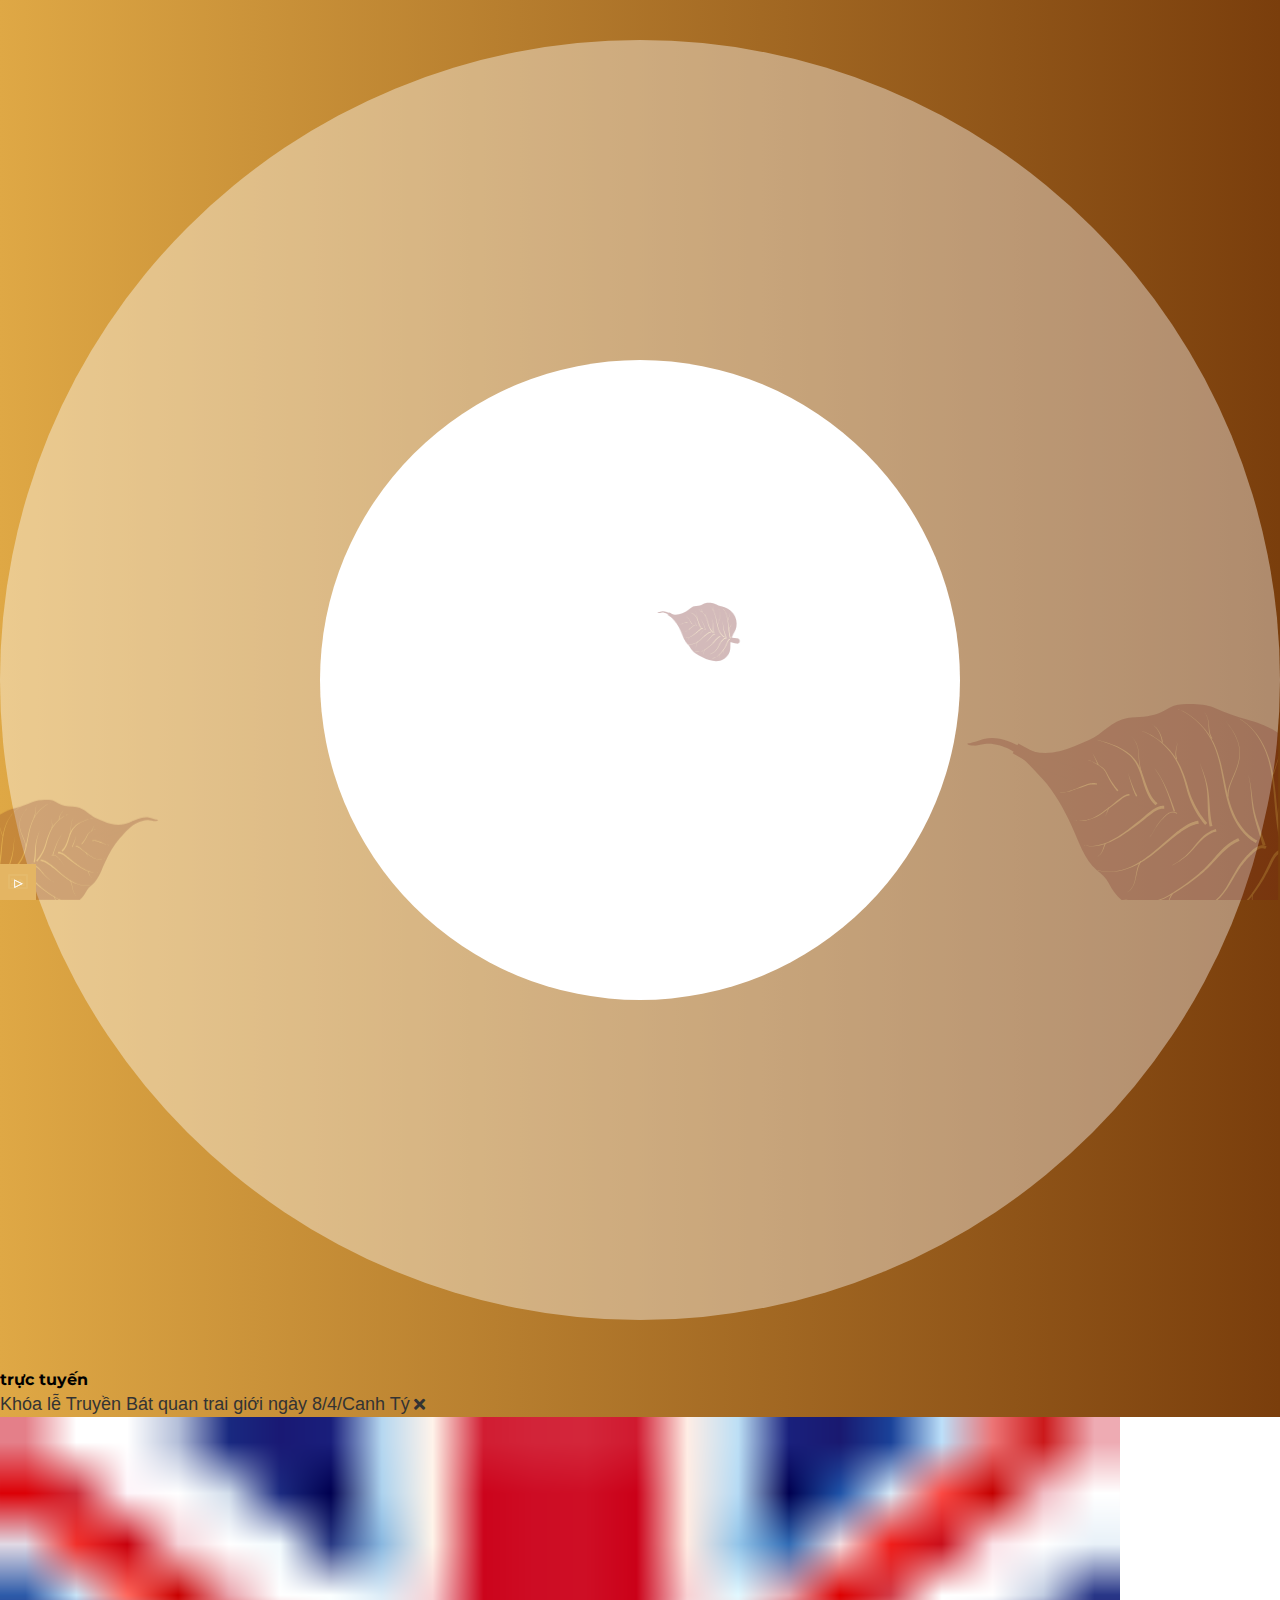
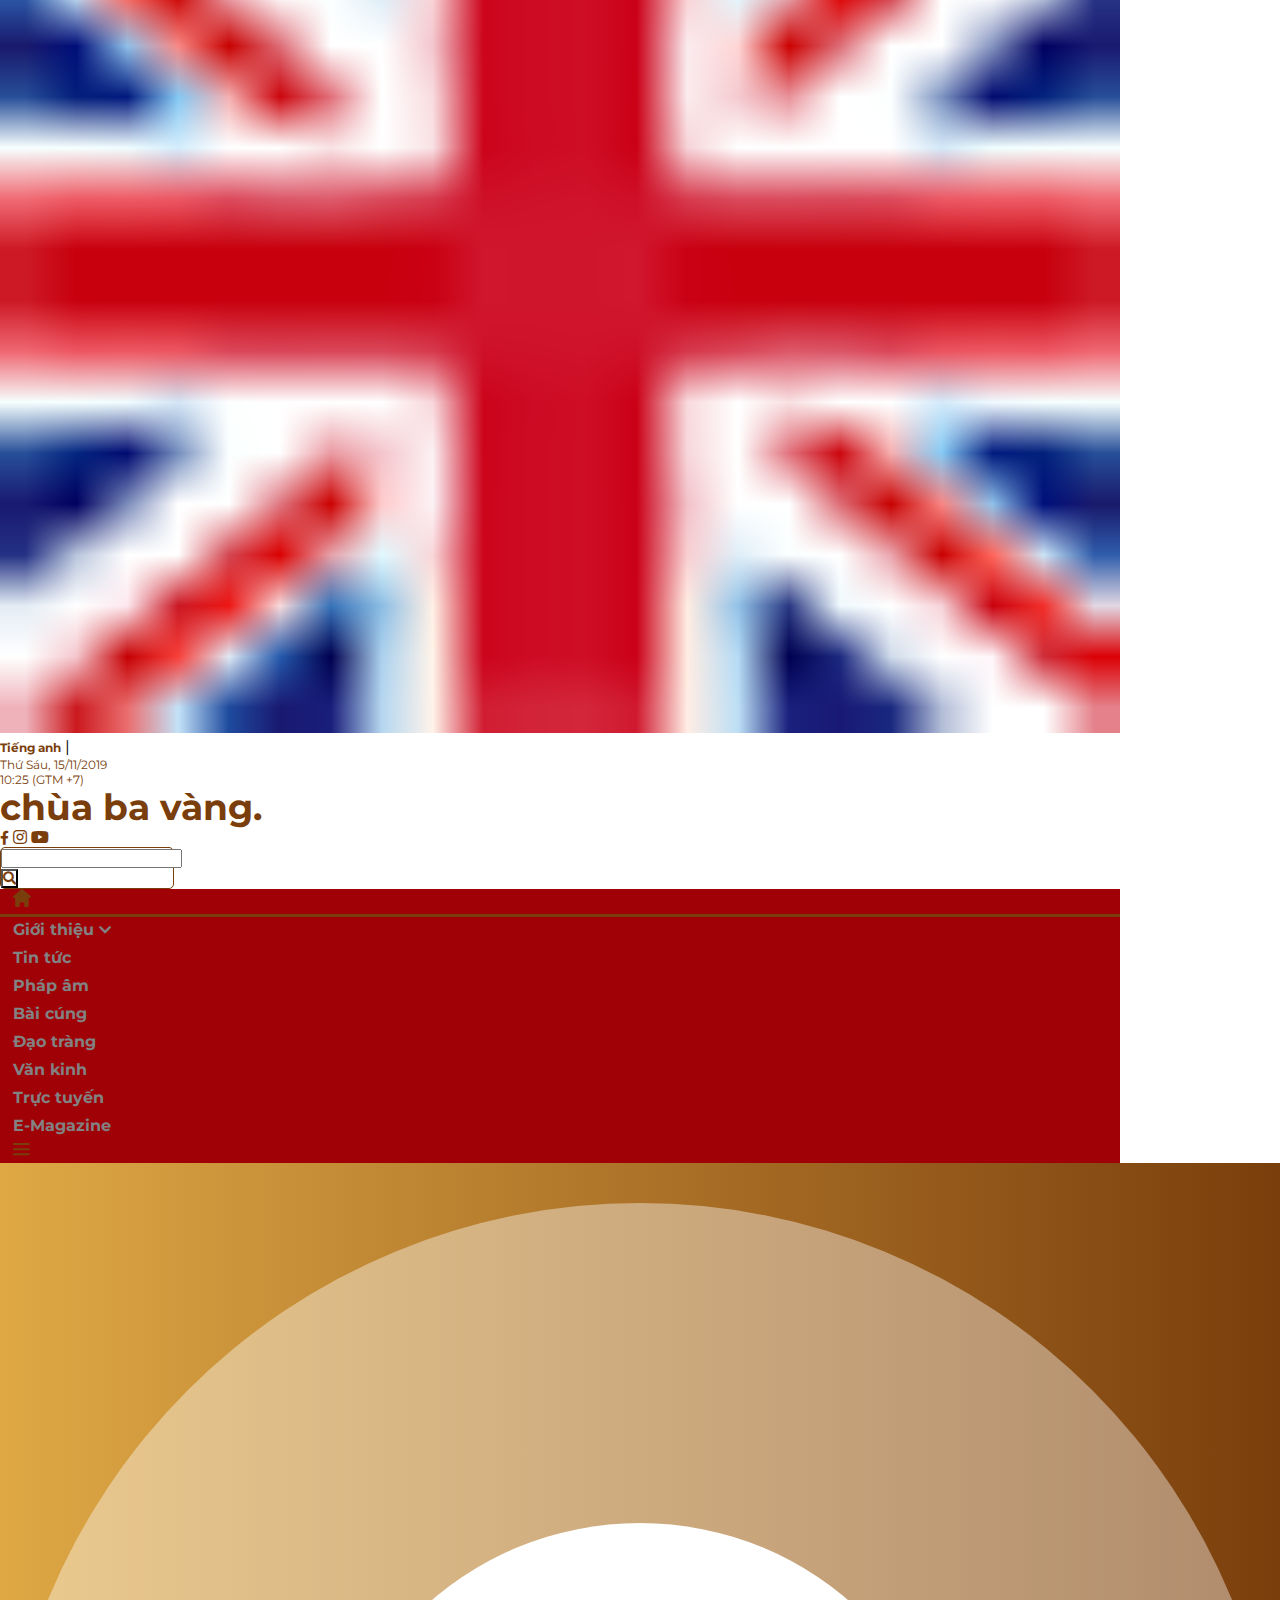
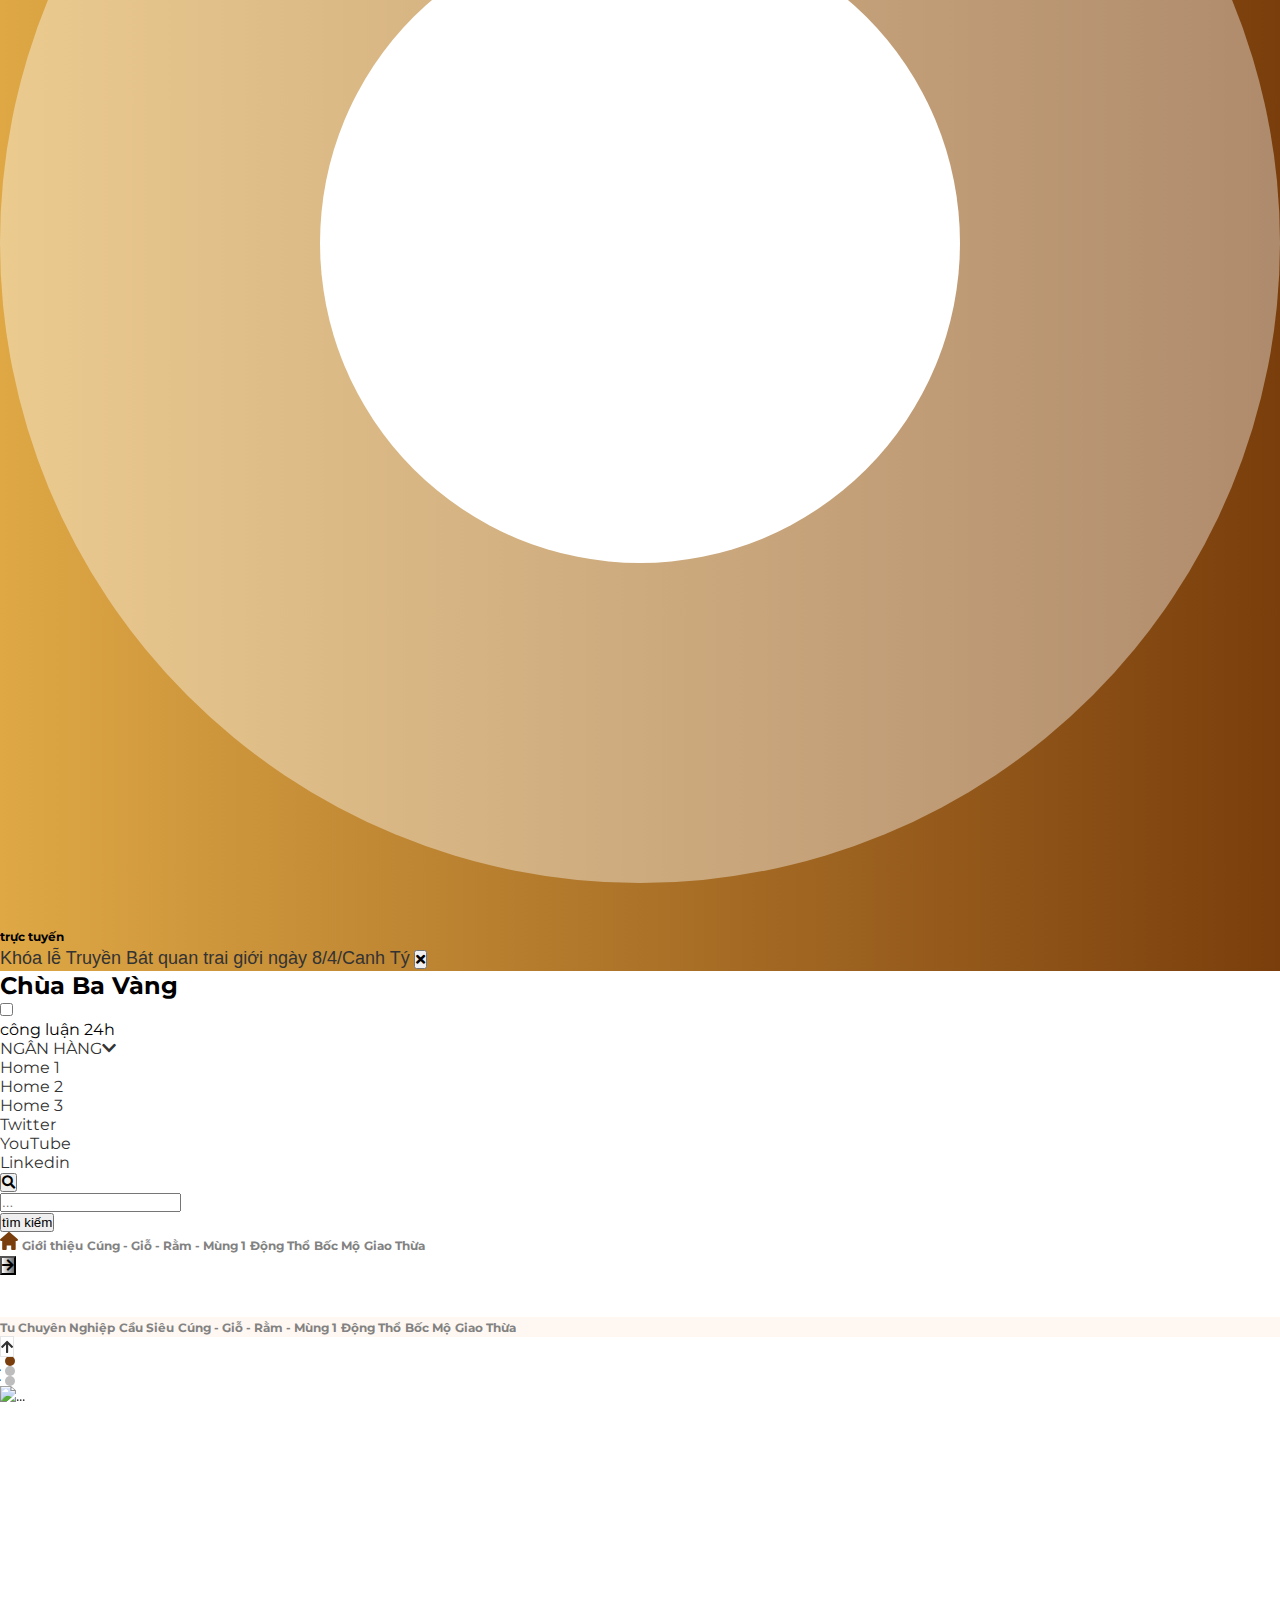
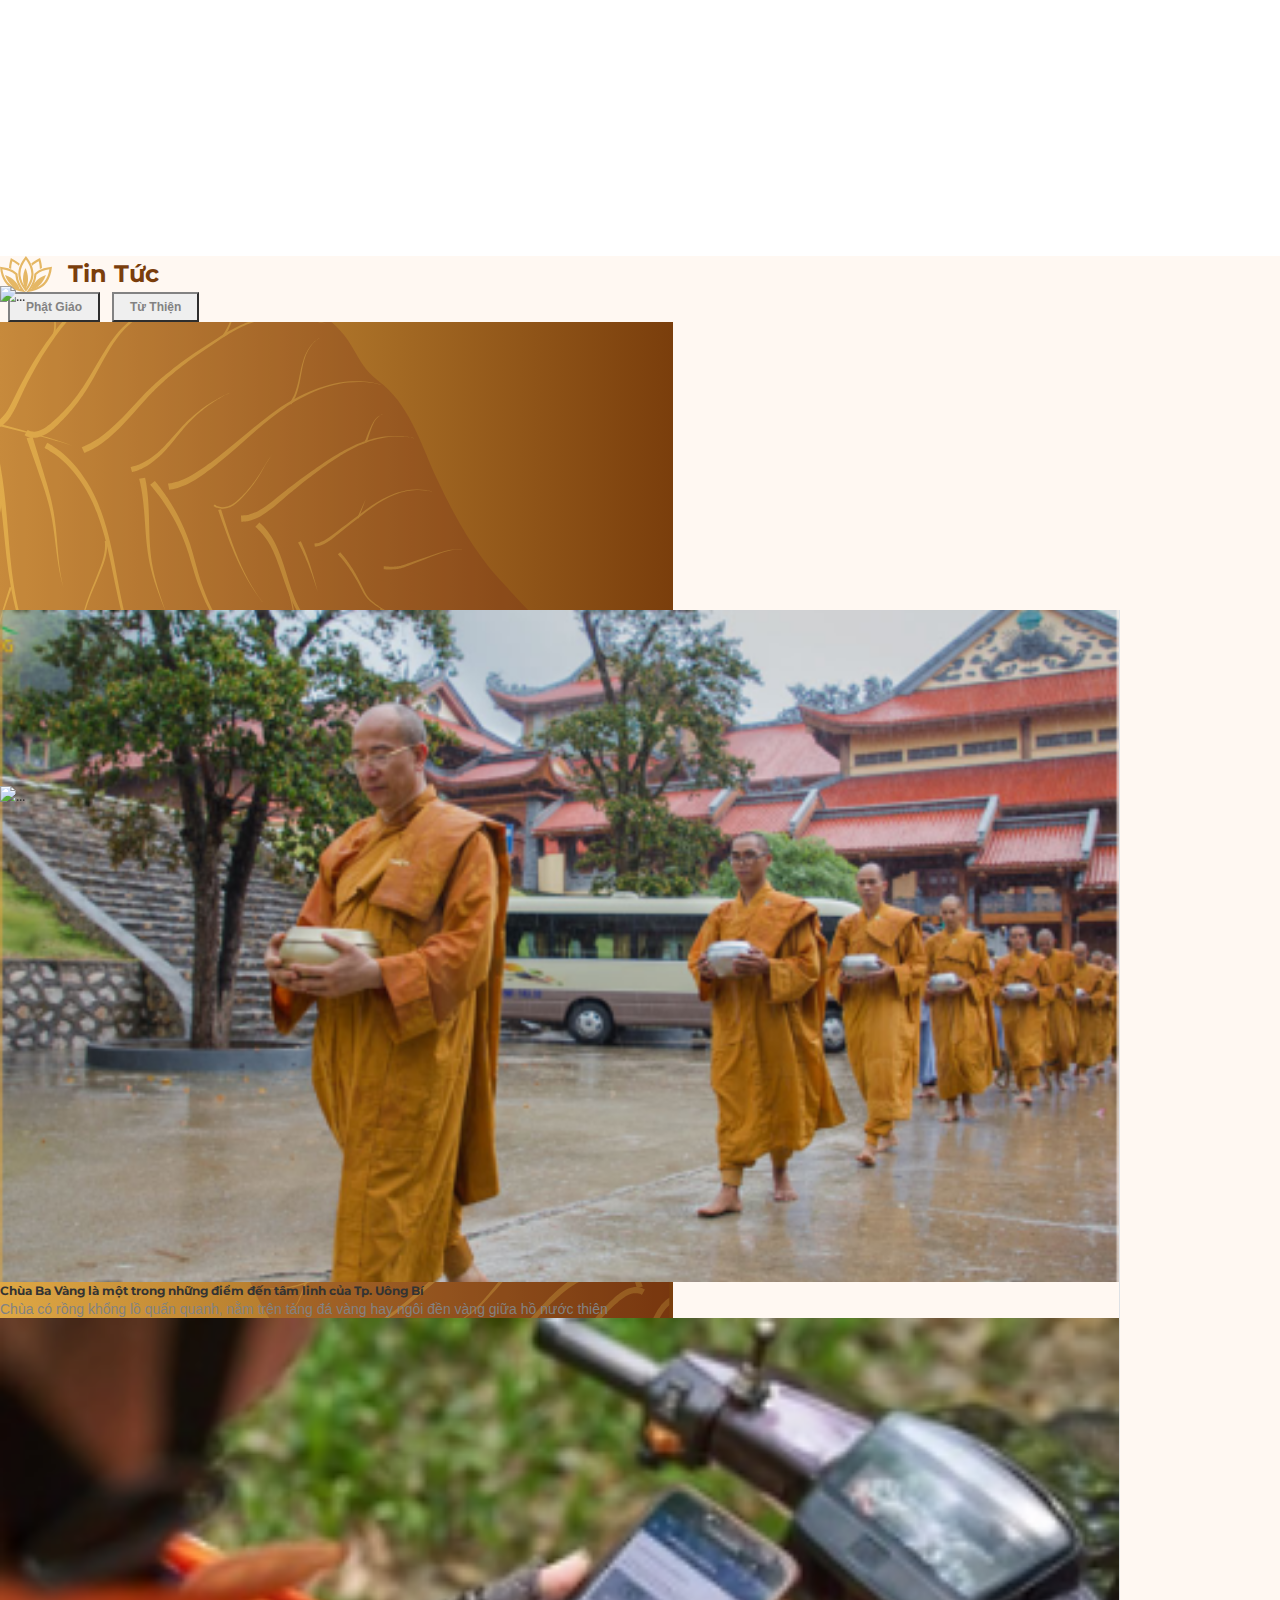
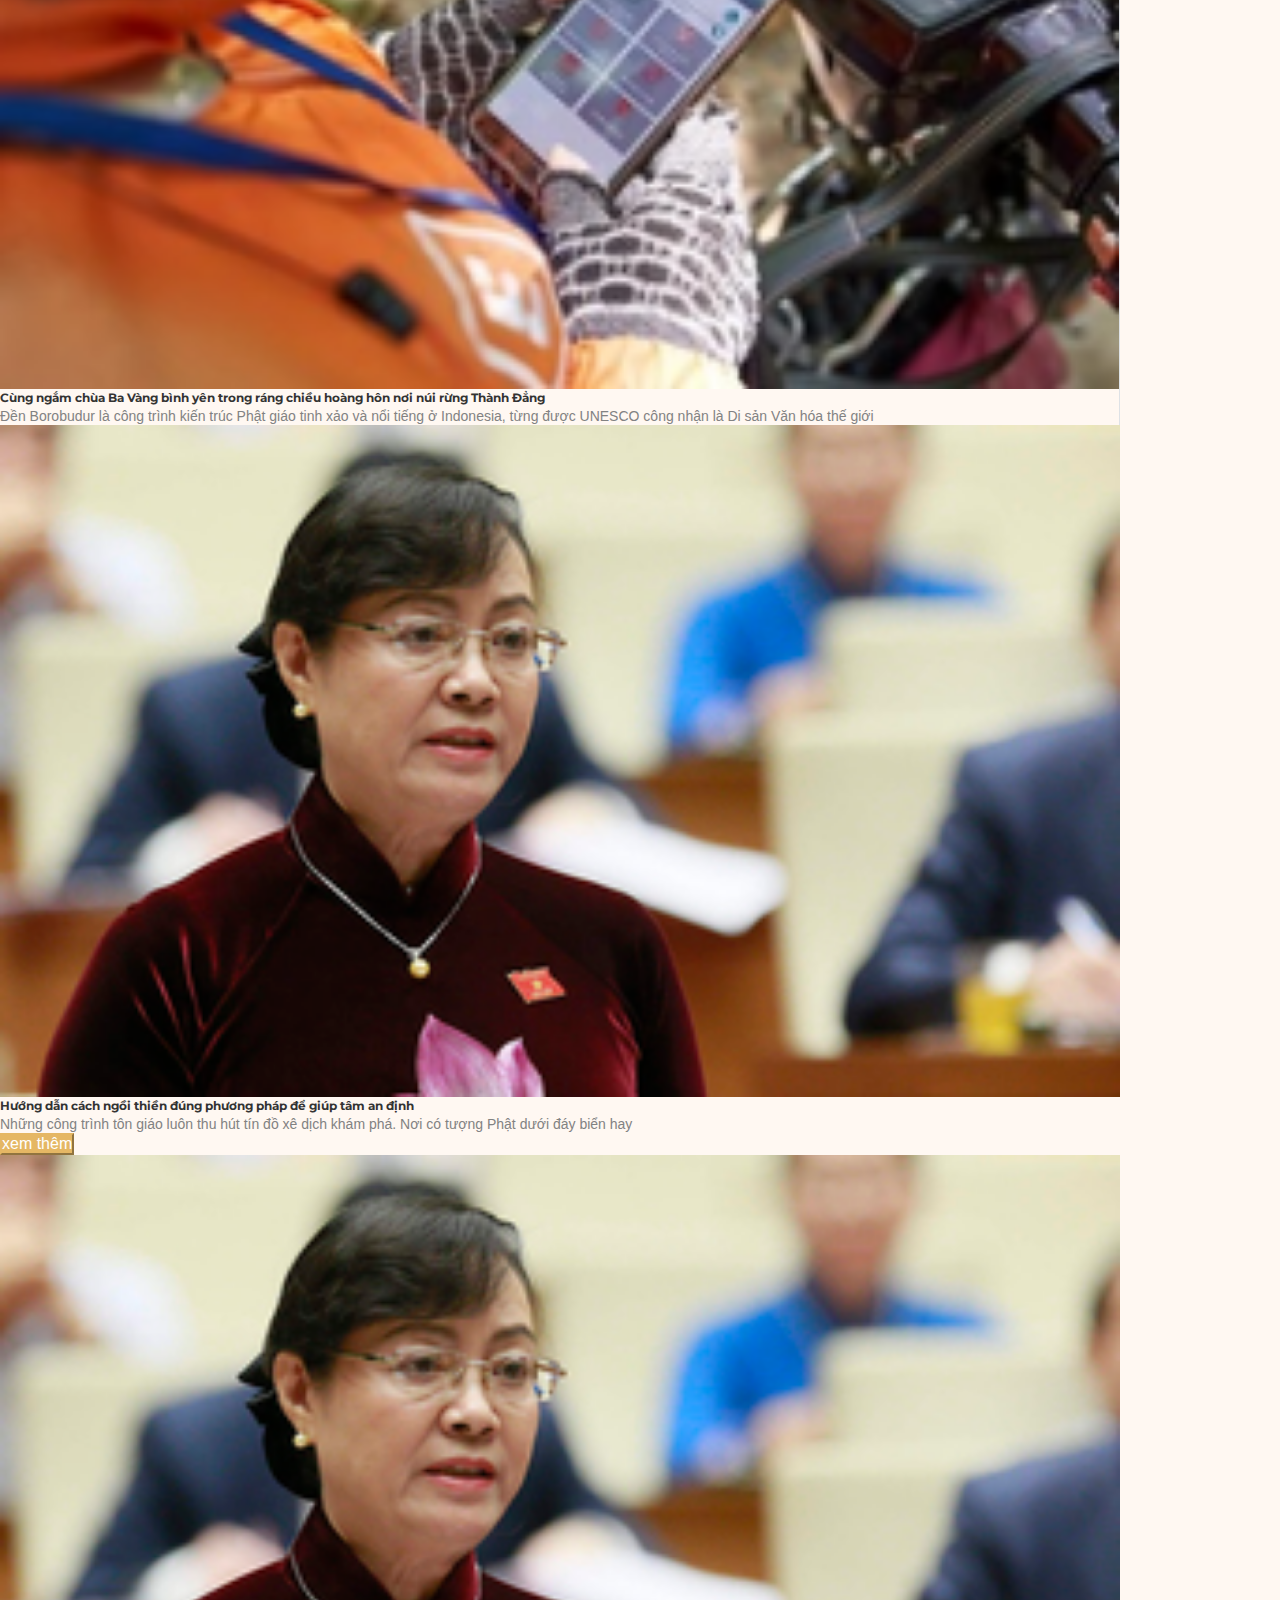
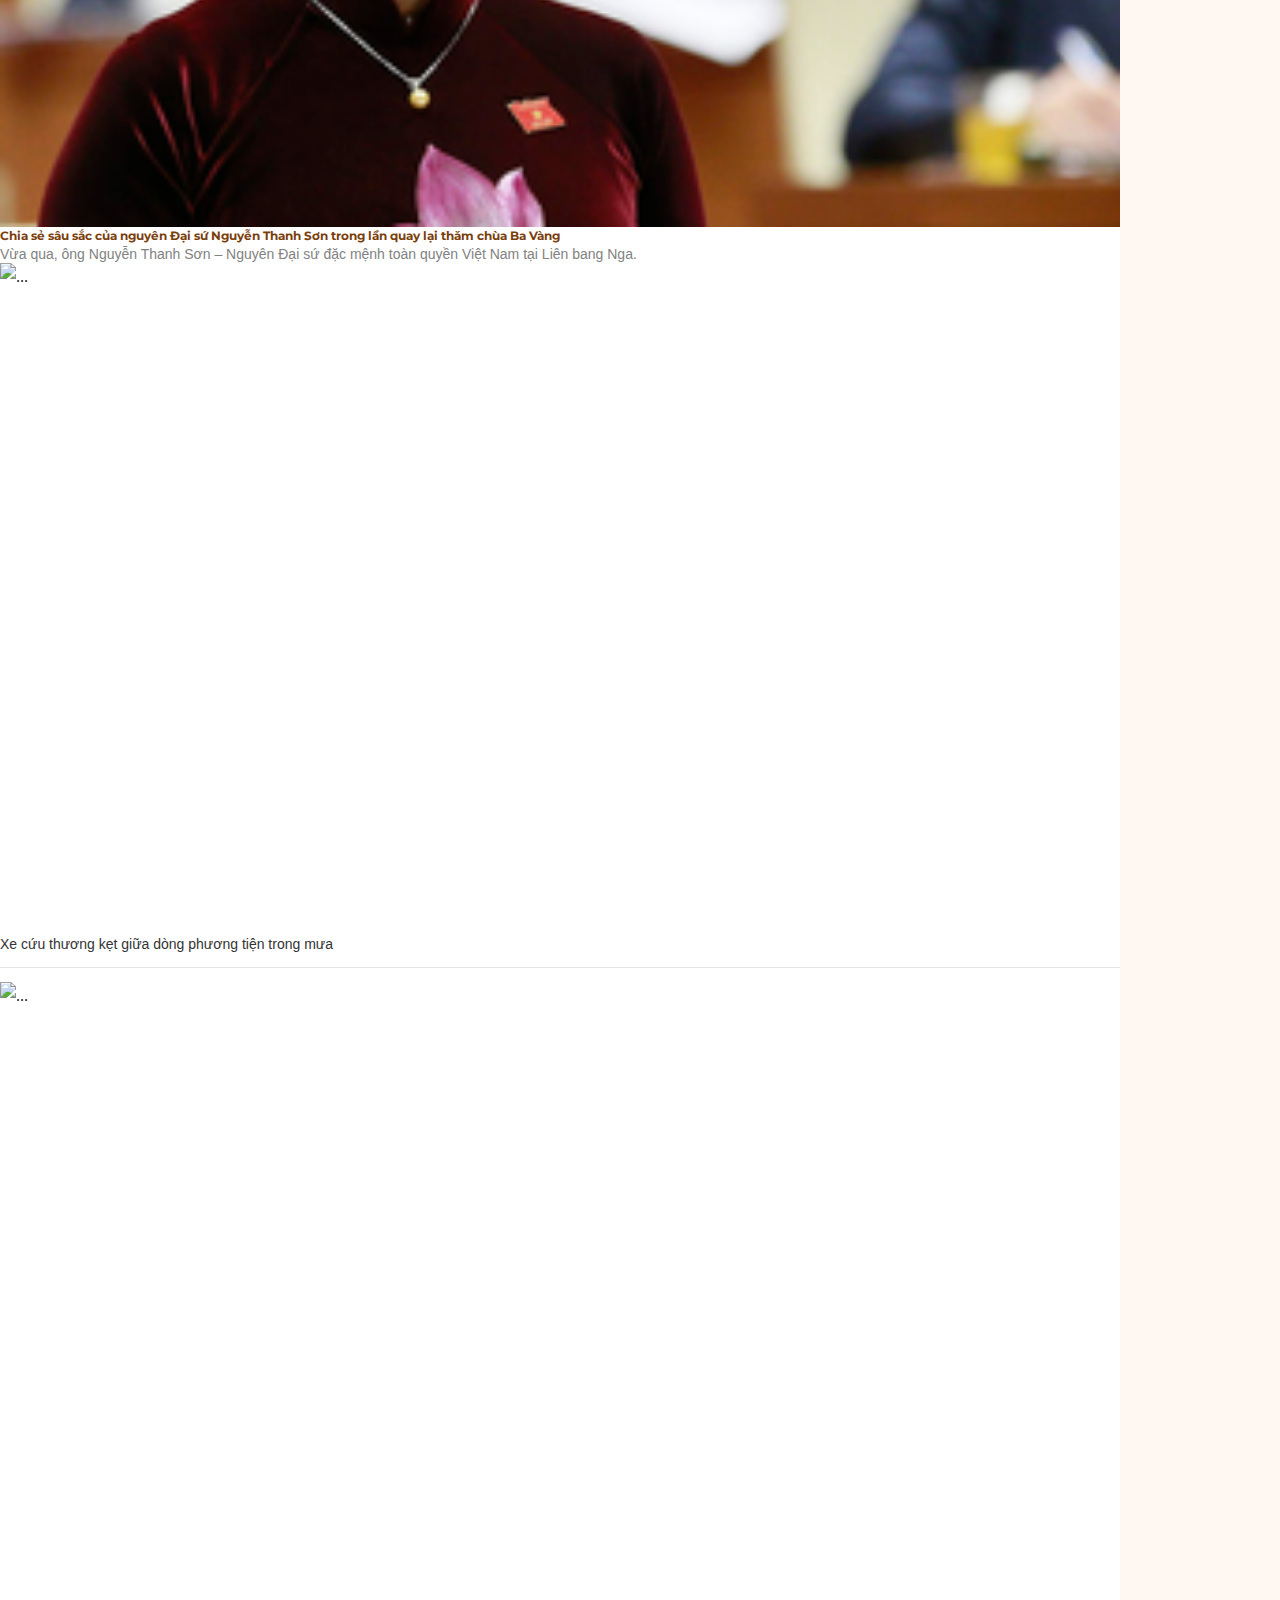
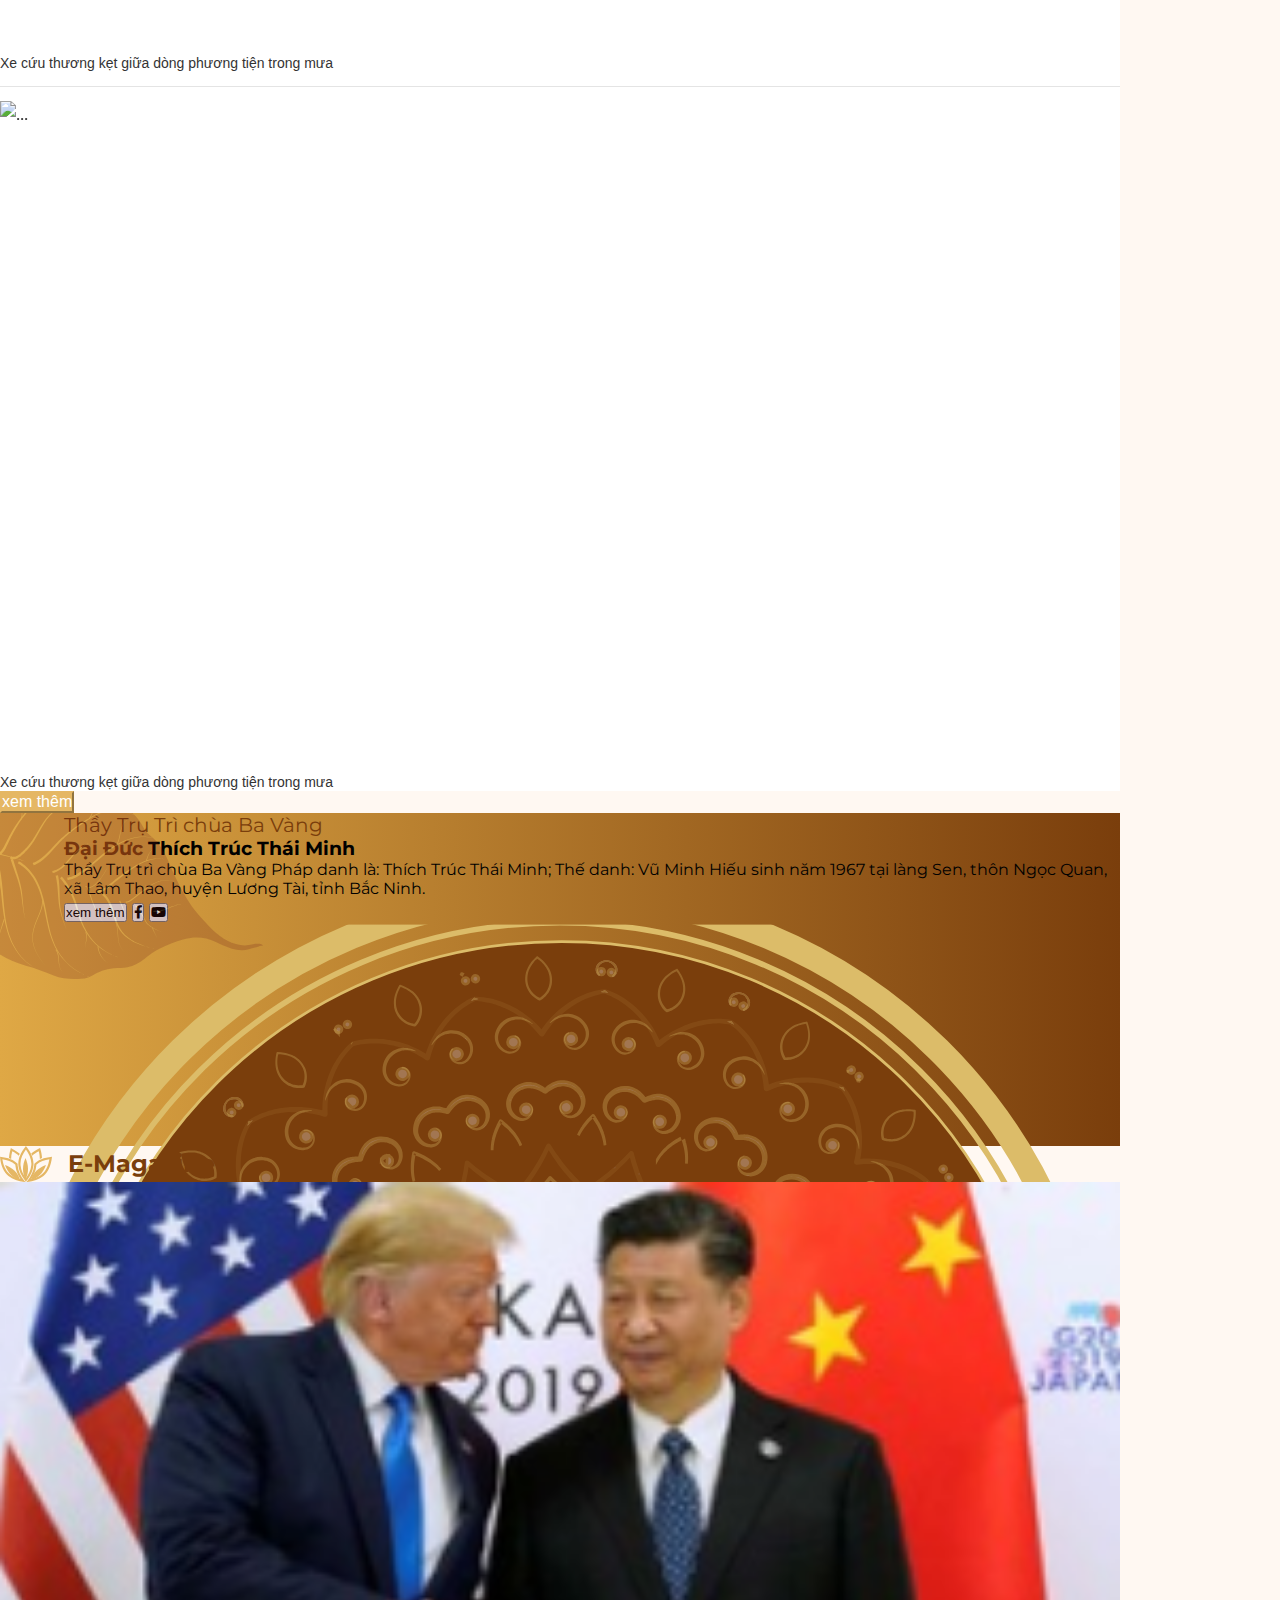
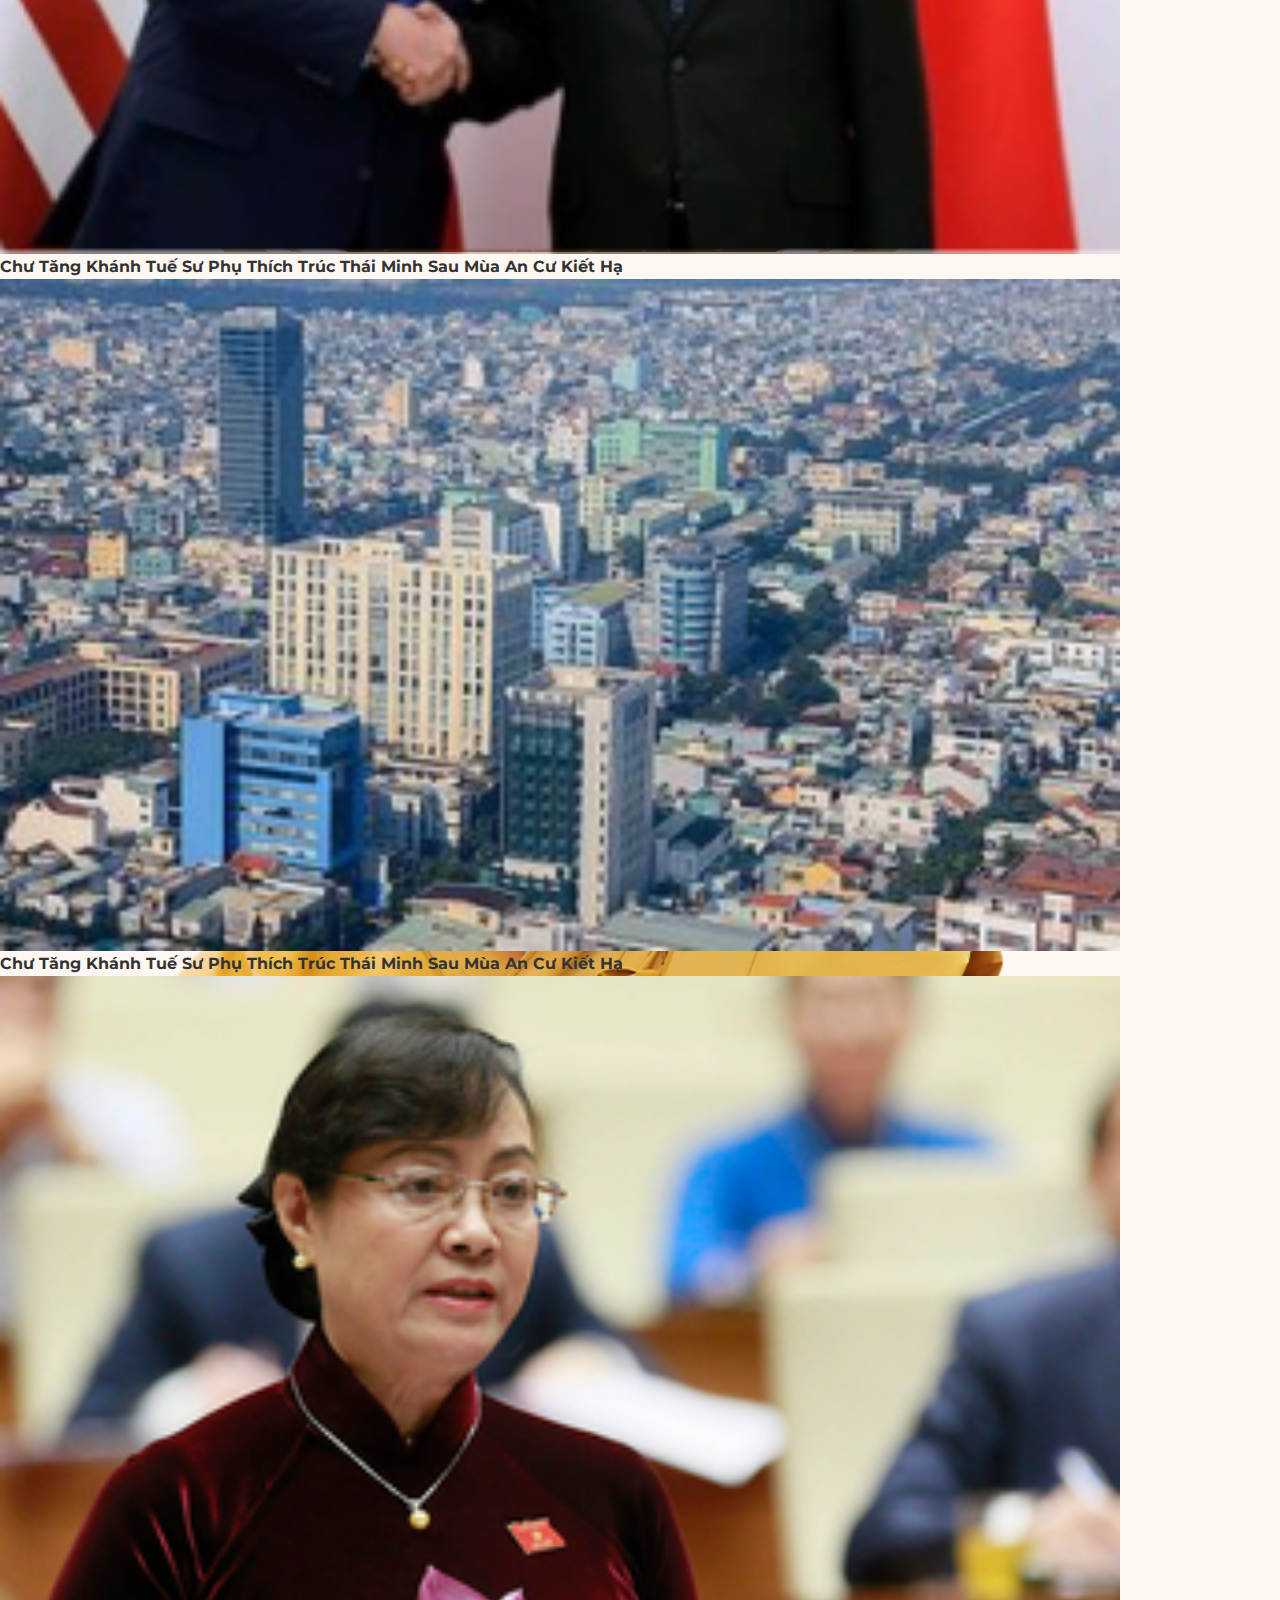
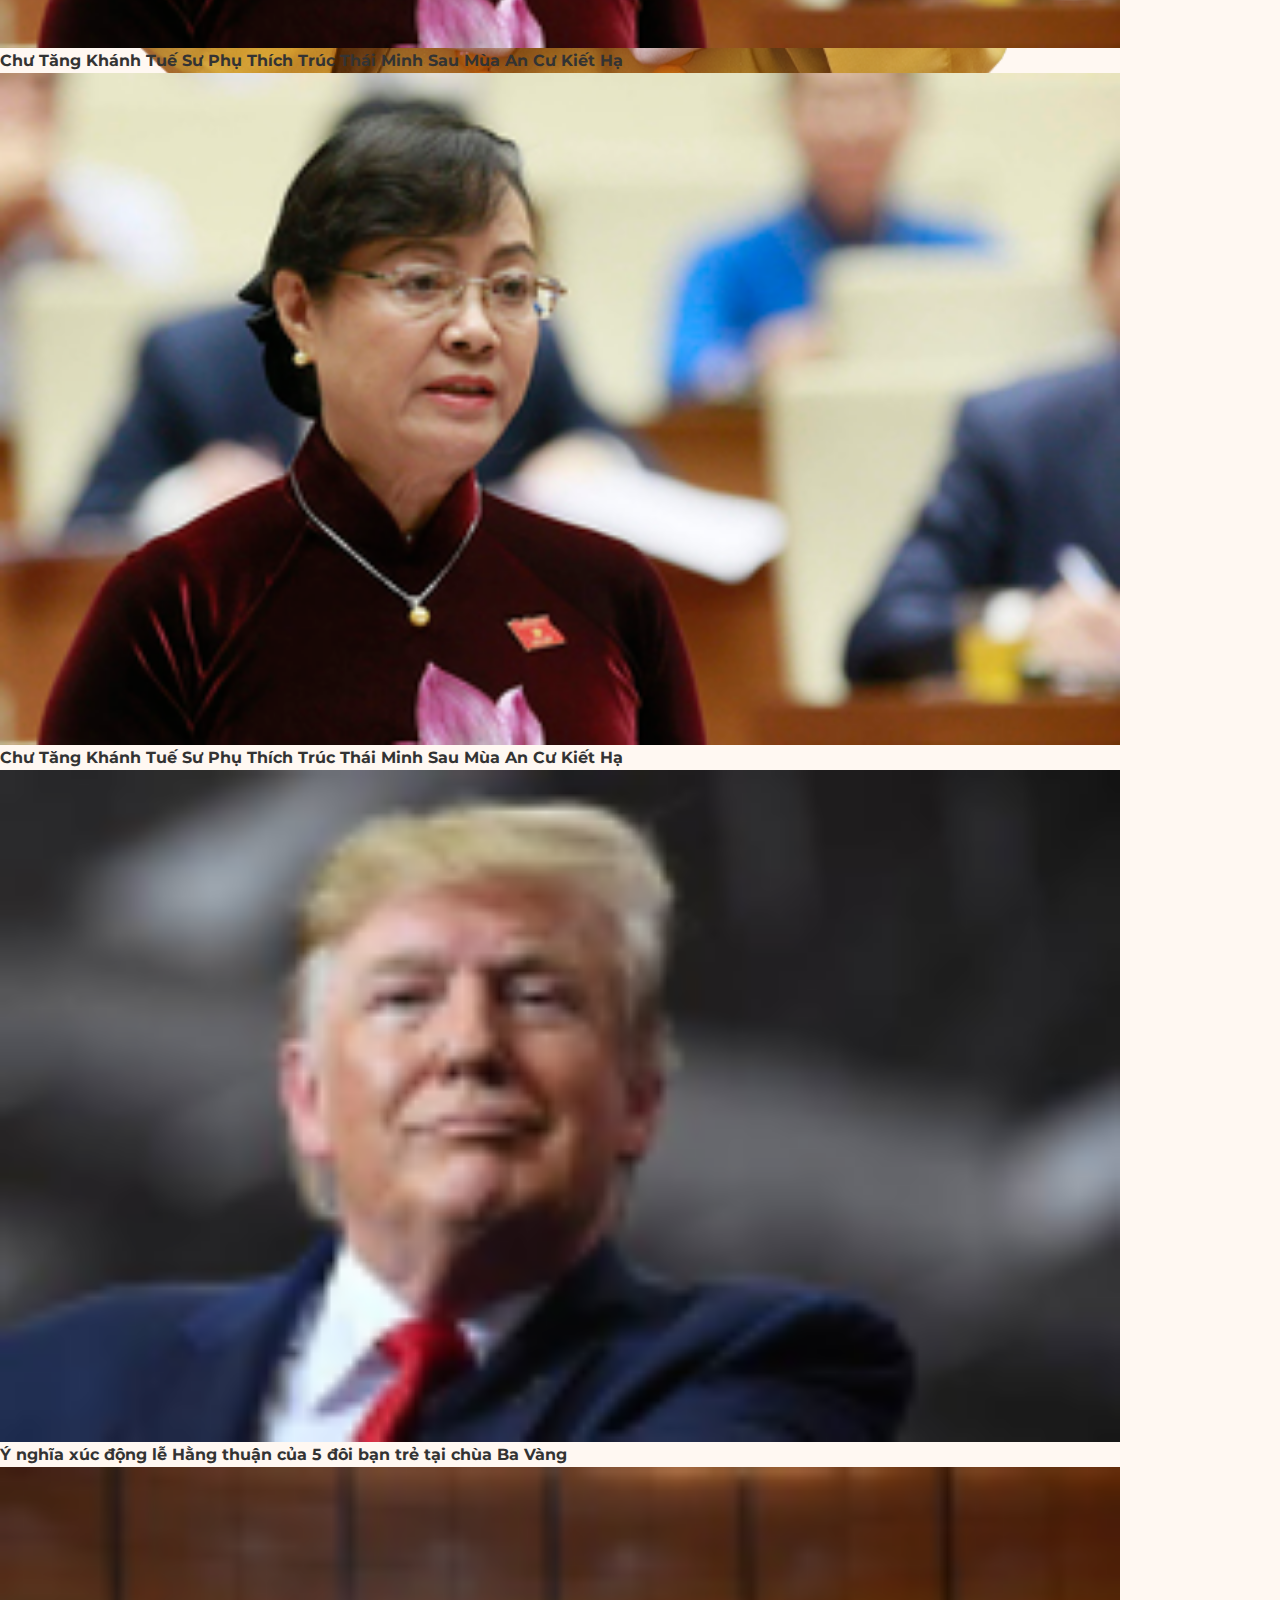
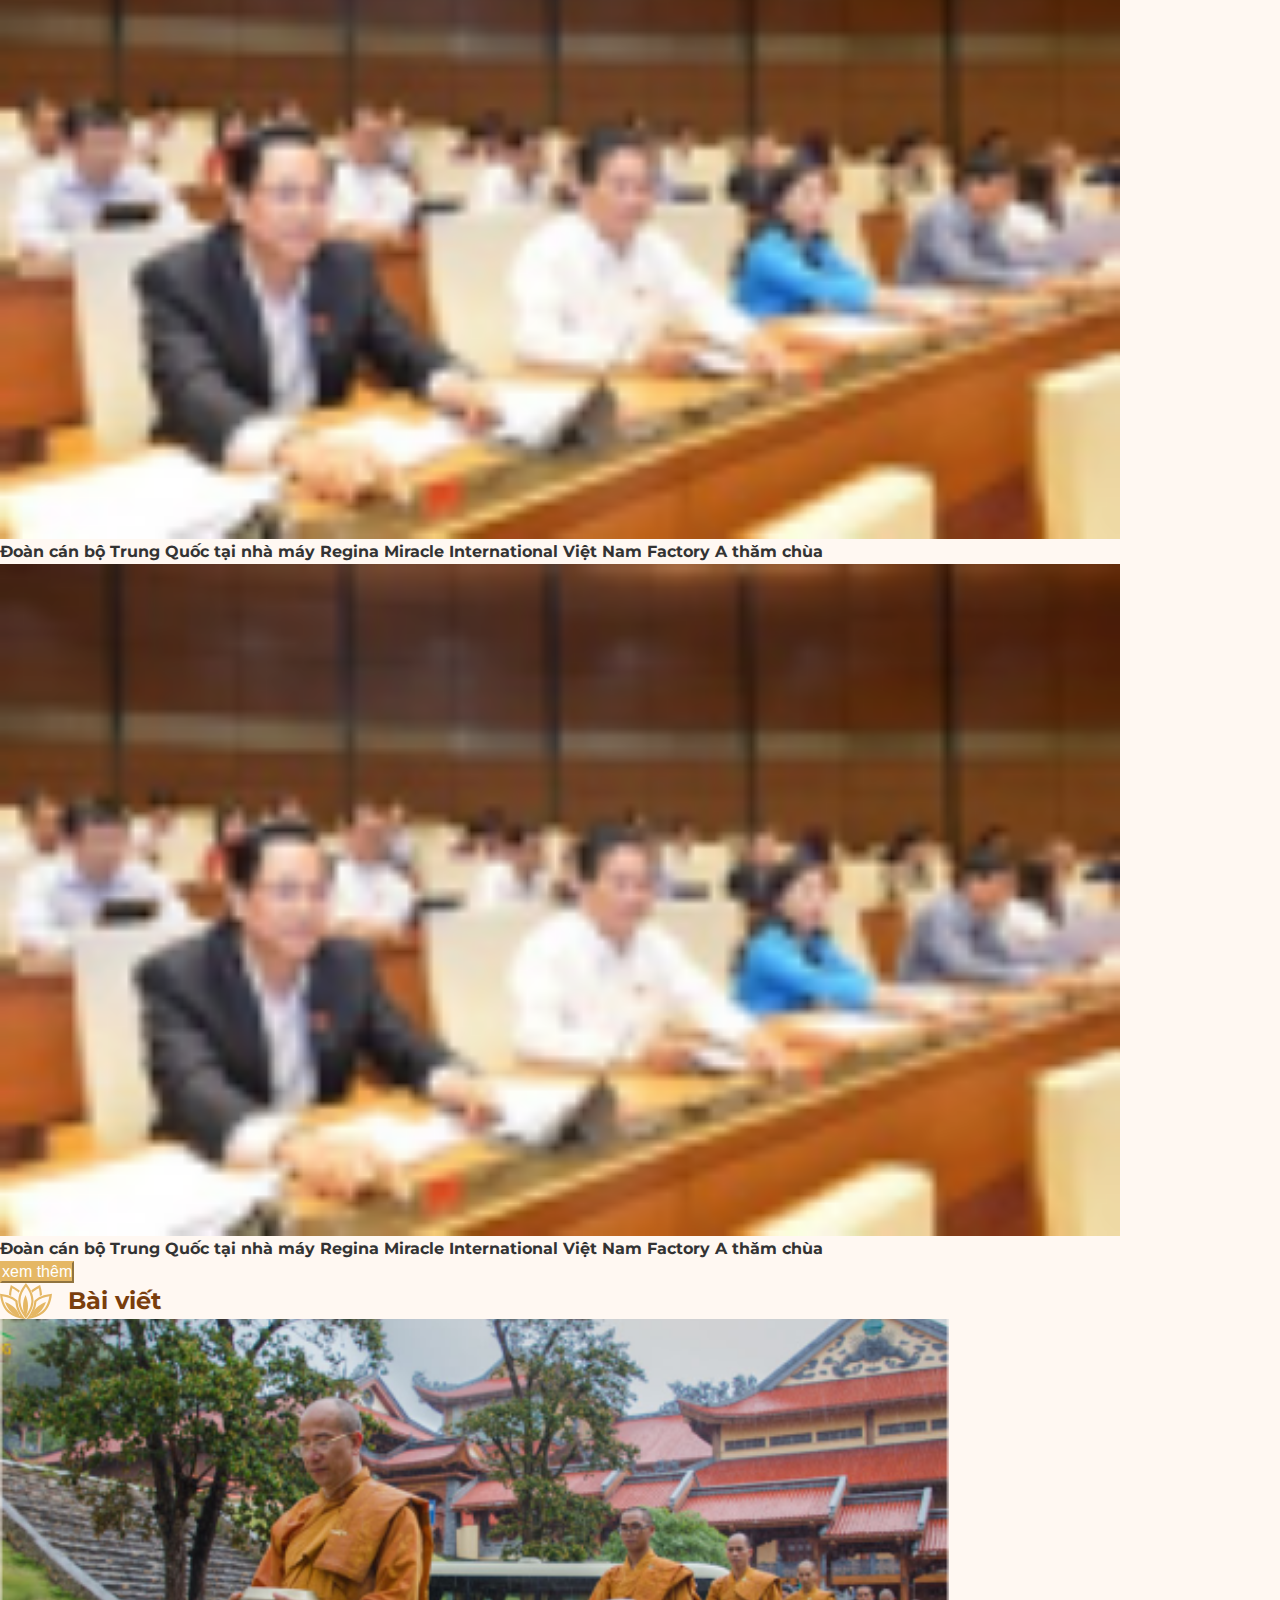
==== commit 4e8c2deb: "up" ====
--- a/index.html
+++ b/index.html
@@ -203,7 +203,7 @@
 			<div class="w-100 expand-menu d-block d-sm-none border-top">
 						<div class="btn-group dropright w-100 px-3">
 						  <div class="d-flex position-relative align-items-center justify-content-between py-3 mx-n3" style="overflow-x: scroll">
-							<a href="" class="h4-mon text-lightgray px-3 expand-menu-cate-name"><img src="images/icon/Home 1.svg" alt="" data_liveedit_tagid="000000000D65BD70"></a>
+							<a href="" class="h4-mon text-lightgray px-3 expand-menu-cate-name"><img src="images/icon/Home 1.svg" alt=""></a>
 								  <a href="" class="h4-mon text-lightgray pl-3 expand-menu-cate-name">Giới thiệu</a>
 								  <a href="" class="h4-mon text-lightgray pl-3 expand-menu-cate-name">Cúng - Giỗ - Rằm - Mùng 1</a>
 								  <a href="" class="h4-mon text-lightgray pl-3 expand-menu-cate-name">Động Thổ</a>
@@ -283,7 +283,7 @@
                 		<div class="row pt-3 flex-wrap bg-base mx-sm-n3 mx-md-0 mx-xl-n3">
 							<div class="col-lg-9">
                         <div class="d-none d-lg-flex justify-content-between align-items-center pb-3">
-                            <h3 class="section-title h2-mon">Tin tức</h3>
+                            <h3 class="section-title h2-mon"><a href="">Tin Tức</a></h3>
                             <div class="">
                                 <button class="btn btn-outline-dark-custom">Phật Giáo</button>
                                 <button class="btn btn-outline-dark-custom">Từ Thiện</button>
@@ -945,16 +945,16 @@
               <div class="w-1120 mx-auto py-4 px-0 px-md-3 px-0 px-xl-0">
 				<div class="mx-sm-n3 mx-lg-0">
 				<div class="d-flex flex-wrap align-items-center pb-3 px-3 px-md-0 justify-content-between">
-                    <div class="d-flex">
-                        <h4 class="section-title pr-4">Pháp âm</h4>
-                          <div class="d-none d-md-flex align-items-center flex-wrap cate-list pl-2">
+                    <div class="d-flex flex-wrap">
+                        <h4 class="section-title pr-4"><a href="">Pháp âm</a></h4>
+                          <div class="d-none d-md-flex align-items-center flex-wrap cate-list pl-2 pt-sm-2 ml-sm-n3">
                               <a href="" class="cate-list_item text-white h4-mon">Phật pháp ứng dụng</a>
                               <a href="" class="cate-list_item text-white h4-mon">Phật pháp với tuổi trẻ</a>
                               <a href="" class="cate-list_item text-white h4-mon">Phật pháp theo chủ đề</a>
                               <a href="" class="cate-list_item text-white h4-mon">Kinh pháp cú</a>
                           </div>
                     </div>
-					<div class="d-flex align-items-center flex-wrap px-3 px-md-0 w-100 overflow-hidden d-sm-none">
+					<div class="d-flex align-items-center flex-wrap px-3 px-md-0 w-100 d-sm-none">
 <!--
                       <div class="align-items-center justify-content-xl-between d-none d-sm-flex col-lg-8 px-0 pt-2 pt-lg-0">
 						  	<a href="" class="h4-mon pl-3 pl-xl-0 text-white">Tu Chuyên Nghiệp</a>
@@ -968,13 +968,13 @@
 					<div class="w-100 expand-menu d-block d-sm-none">
 						<div class="btn-group dropright w-100">
 						  <div class="d-flex position-relative align-items-center justify-content-between py-3 mx-n3" style="overflow-x: scroll">
-							<a href="" class="h4-mon text-white pl-3 expand-menu-cate-name">Phật pháp ứng dụng</a>
-								  <a href="" class="h4-mon text-white pl-3 expand-menu-cate-name">Phật pháp với tuổi trẻ</a>
-								  <a href="" class="h4-mon text-white pl-3 expand-menu-cate-name">Phật pháp theo chủ đề</a>
-								  <a href="" class="h4-mon text-white pl-3 expand-menu-cate-name">Kinh pháp cú</a>
+							<a href="" class="h4-mon text-white pl-sm-3 pr-sm-0 pr-3 expand-menu-cate-name">Phật pháp ứng dụng</a>
+								  <a href="" class="h4-mon text-white pl-sm-3 pr-sm-0 pr-3 expand-menu-cate-name">Phật pháp với tuổi trẻ</a>
+								  <a href="" class="h4-mon text-white pl-sm-3 pr-sm-0 pr-3 expand-menu-cate-name">Phật pháp theo chủ đề</a>
+								  <a href="" class="h4-mon text-white pl-sm-3 pr-sm-0 pr-3 expand-menu-cate-name">Kinh pháp cú</a>
 						  </div>
 						  <button type="button" class="btn dropdown-toggle-split mr-n3 px-4 border-0" data-toggle="dropdown" aria-haspopup="true" aria-expanded="false">
-							<i class="fas fa-arrow-right"></i>
+							<i class="fas fa-arrow-right text-white"></i>
 						  </button>
 						  <div class="dropdown-menu bg-base">
 							  <div class="d-flex flex-wrap">
@@ -2111,26 +2111,15 @@
 													</div>
 												</div>
 												<div class="owl-nav position-absolute w-100 owl-nav-custom" >
-													<div class="owl-prev-custom-5 owl-prev-custom-4 position-absolute owl-prev" ><i class="fas fa-chevron-left"></i></div>
-													<div class="owl-next-custom-5 owl-next-custom-5 position-absolute ml-5 owl-next" ><i class="fas fa-chevron-right"></i></div>
+													<div class="owl-prev-custom-4 position-absolute owl-prev" ><i class="fas fa-chevron-left"></i></div>
+													<div class="owl-prev-custom-4 position-absolute ml-5 owl-next" ><i class="fas fa-chevron-right"></i></div>
 												</div>
 											</div>
 									  </div>
 							  </div>
                           </div>
 					  </div>
-<!--
-					  <div class="col-12 d-xl-none d-block">
-						  sss
-						  <div class="container">
-							  <span onclick="this.parentElement.style.display='none'" class="closebtn">&times;</span>
-
-							  <img id="expandedImg" style="width:100%">
-
-							  <div id="imgtext"></div>
-							</div>
-					  </div>
--->
+					  
 					  <div class="col-sm-7 col-lg-8">
 						  <div class=" position-relative carousel2 pt-3 pt-lg-4">
                         <div class="owl-carousel4 owl-carousel owl-theme owl-loaded ">
@@ -2214,9 +2203,9 @@
 								<div class="owl-next-custom-4 position-absolute ml-5 owl-next" ><i class="fas fa-chevron-right"></i></div>
 							</div>
                     	</div>
-                    	</div>
-					  </div>
-				  </div>
+                      </div>
+                    </div>
+                </div>
 			</div>
         </div>
         <div class="bg-base">
@@ -2627,11 +2616,6 @@
 			owl.trigger('prev.owl.carousel', [300]);
 		})
 	});
-		
-		
-	</script>
-	<script>
-		
 		$('.owl-carousel5').owlCarousel({
 			loop:true,
 			dots:false,
@@ -2667,6 +2651,45 @@
 			// Parameters has to be in square bracket '[]'
 			owl.trigger('prev.owl.carousel', [300]);
 		})
+		
+	</script>
+	<script>
+		
+//		$('.owl-carousel5').owlCarousel({
+//			loop:true,
+//			dots:false,
+////            autoplay:true,
+////            autoplayTimeout:3000,
+////            autoplayHoverPause:true,
+////            items:2,
+//			responsive:{
+//        0:{
+//			margin:30,
+//            items:1
+//        },
+//        600:{
+//			margin:30,
+//            items:1
+//        },
+//        1000:{
+//            items:1,
+//			margin:14
+//        }
+//				
+//    }
+//		});
+//		var owl = $('.owl-carousel5');
+//		owl.owlCarousel();
+//		// Go to the next item
+//		$('.owl-next-custom-5').click(function() {
+//			owl.trigger('next.owl.carousel');
+//		});
+//		// Go to the previous item
+//		$('.owl-prev-custom-5').click(function() {
+//			// With optional speed parameter
+//			// Parameters has to be in square bracket '[]'
+//			owl.trigger('prev.owl.carousel', [300]);
+//		})
 	</script>
 	<script>
 		function myFunction(imgs) {
--- a/css/style.css
+++ b/css/style.css
@@ -176,13 +176,13 @@
 .text-lightgray {
   color: #828282; }
 
-.text-brown {
+.text-brown, .section-title a {
   color: #7A3E0C; }
 
-.text-gold {
+.text-gold, .section-title a:hover {
   color: #E5B764; }
 
-.text-2 {
+.gold-ul {
   color: #4F4F4F; }
 
 .sticky {
@@ -771,6 +771,23 @@
   .owl-carousel4 .owl-nav-custom .owl-next {
     right: -88px; }
 
+.owl-carousel6 .owl-nav-custom {
+  top: 60px; }
+  .owl-carousel6 .owl-nav-custom .owl-prev, .owl-carousel6 .owl-nav-custom .owl-next {
+    width: 64px;
+    height: 64px;
+    display: flex;
+    justify-content: center;
+    align-items: center;
+    background: #E5B764;
+    border-radius: 7px; }
+    .owl-carousel6 .owl-nav-custom .owl-prev i, .owl-carousel6 .owl-nav-custom .owl-next i {
+      font-size: 35px; }
+  .owl-carousel6 .owl-nav-custom .owl-prev {
+    left: -88px; }
+  .owl-carousel6 .owl-nav-custom .owl-next {
+    right: -88px; }
+
 .gold-section {
   background-image: url("../images/phap-am-bg.jpg");
   background-size: 100%; }
@@ -786,6 +803,8 @@
       background-image: url(../images/icon/white-lotus.svg);
       background-repeat: no-repeat;
       margin-right: 16px; }
+    .gold-section .section-title a {
+      color: #FFFFFF; }
   .gold-section .cate-list .cate-list_item:first-child {
     border-left: 1px solid #ffffff; }
   .gold-section .cate-list .cate-list_item {
@@ -855,24 +874,27 @@
   border-top: none;
   border-left: none;
   border-right: none; }
+.comment-form .new-comment .form-control:focus {
+  box-shadow: none; }
 .comment-form .old-comment-item {
   border-bottom: 1px solid #828282;
   margin-bottom: 16px;
   padding-bottom: 16px; }
-  .comment-form .old-comment-item:last-child {
-    border-bottom: none; }
 
 .gold-ul {
   list-style-type: none; }
-  .gold-ul li::before {
-    background-color: #E5B764;
-    border-radius: 50%;
-    content: "";
-    display: inline-block;
-    margin-right: 16px;
-    margin-bottom: 2px;
-    height: 10px;
-    width: 10px; }
+  .gold-ul li {
+    position: relative; }
+    .gold-ul li::before {
+      background-color: #E5B764;
+      border-radius: 50%;
+      content: "";
+      display: inline-block;
+      height: 10px;
+      width: 10px;
+      position: absolute;
+      top: 8px;
+      left: 0px; }
 
 .footer-section {
   background: linear-gradient(180deg, #FFFFFF 0%, rgba(255, 255, 255, 0) 100%), #ffffff99;
--- a/css/responsive.css
+++ b/css/responsive.css
@@ -61,7 +61,12 @@
     .owl-carousel3 .owl-nav .owl-prev-custom {
       left: 0px; }
     .owl-carousel3 .owl-nav .owl-next-custom {
-      right: 0px; } }
+      right: 0px; }
+
+  .grid-col3 {
+    display: grid;
+    grid-template-columns: repeat(auto-fit, minmax(176px, 1fr));
+    grid-gap: 0px 20px; } }
 @media (max-width: 991px) {
   .w-md-25 {
     width: 25% !important; }
@@ -746,16 +751,13 @@
     .flex-col3 .flex-col3-item:last-child {
       display: none !important; }
 
-  .gold-ul li::before {
-    background-color: #E5B764;
-    border-radius: 50%;
-    content: "";
-    display: inline-block;
-    margin-right: 16px;
-    /* margin-bottom: 2px; */
-    height: 13px;
-    width: 17px;
-    /* padding-top: 10px; */
-    margin-top: 5px; } }
+  .gold-ul li {
+    font-family: Montserrat;
+    font-style: normal;
+    font-weight: bold;
+    font-size: 12px;
+    line-height: 16px; }
+    .gold-ul li::before {
+      top: 3px; } }
 
 /*# sourceMappingURL=responsive.css.map */
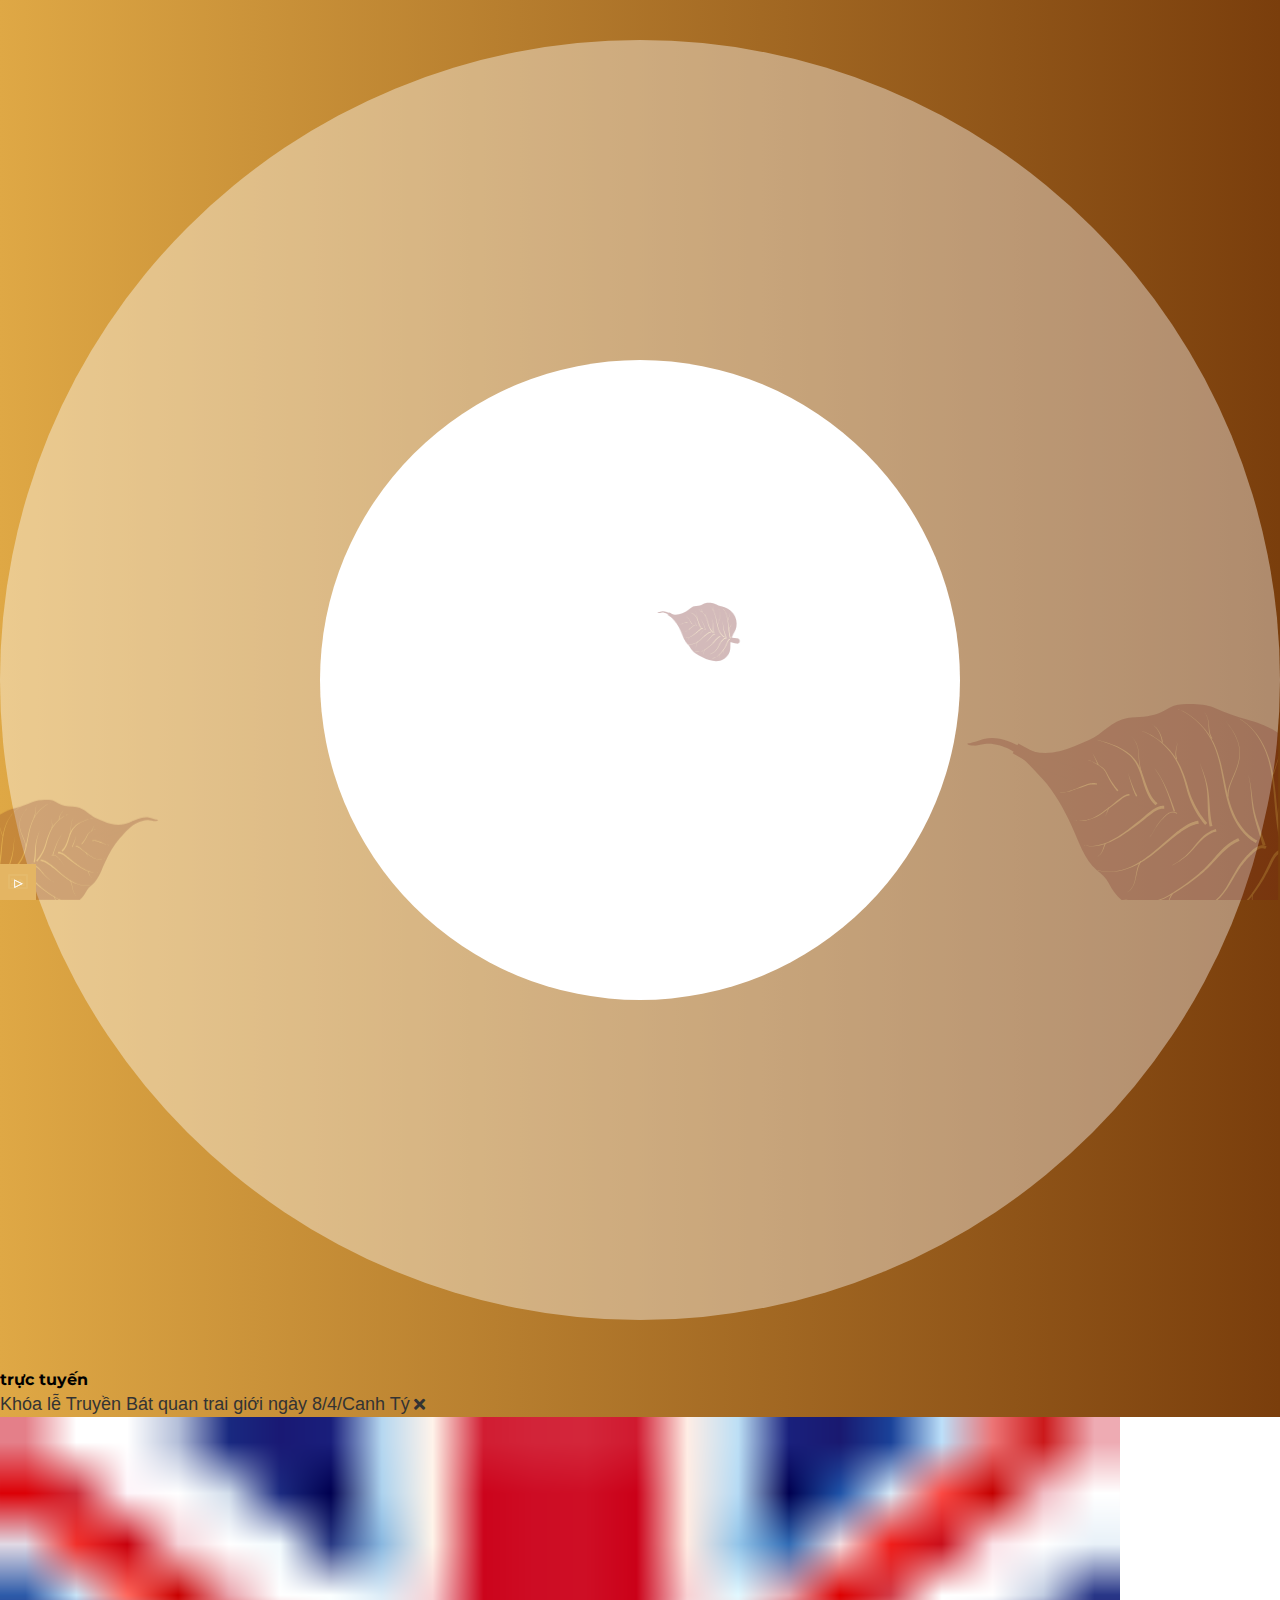
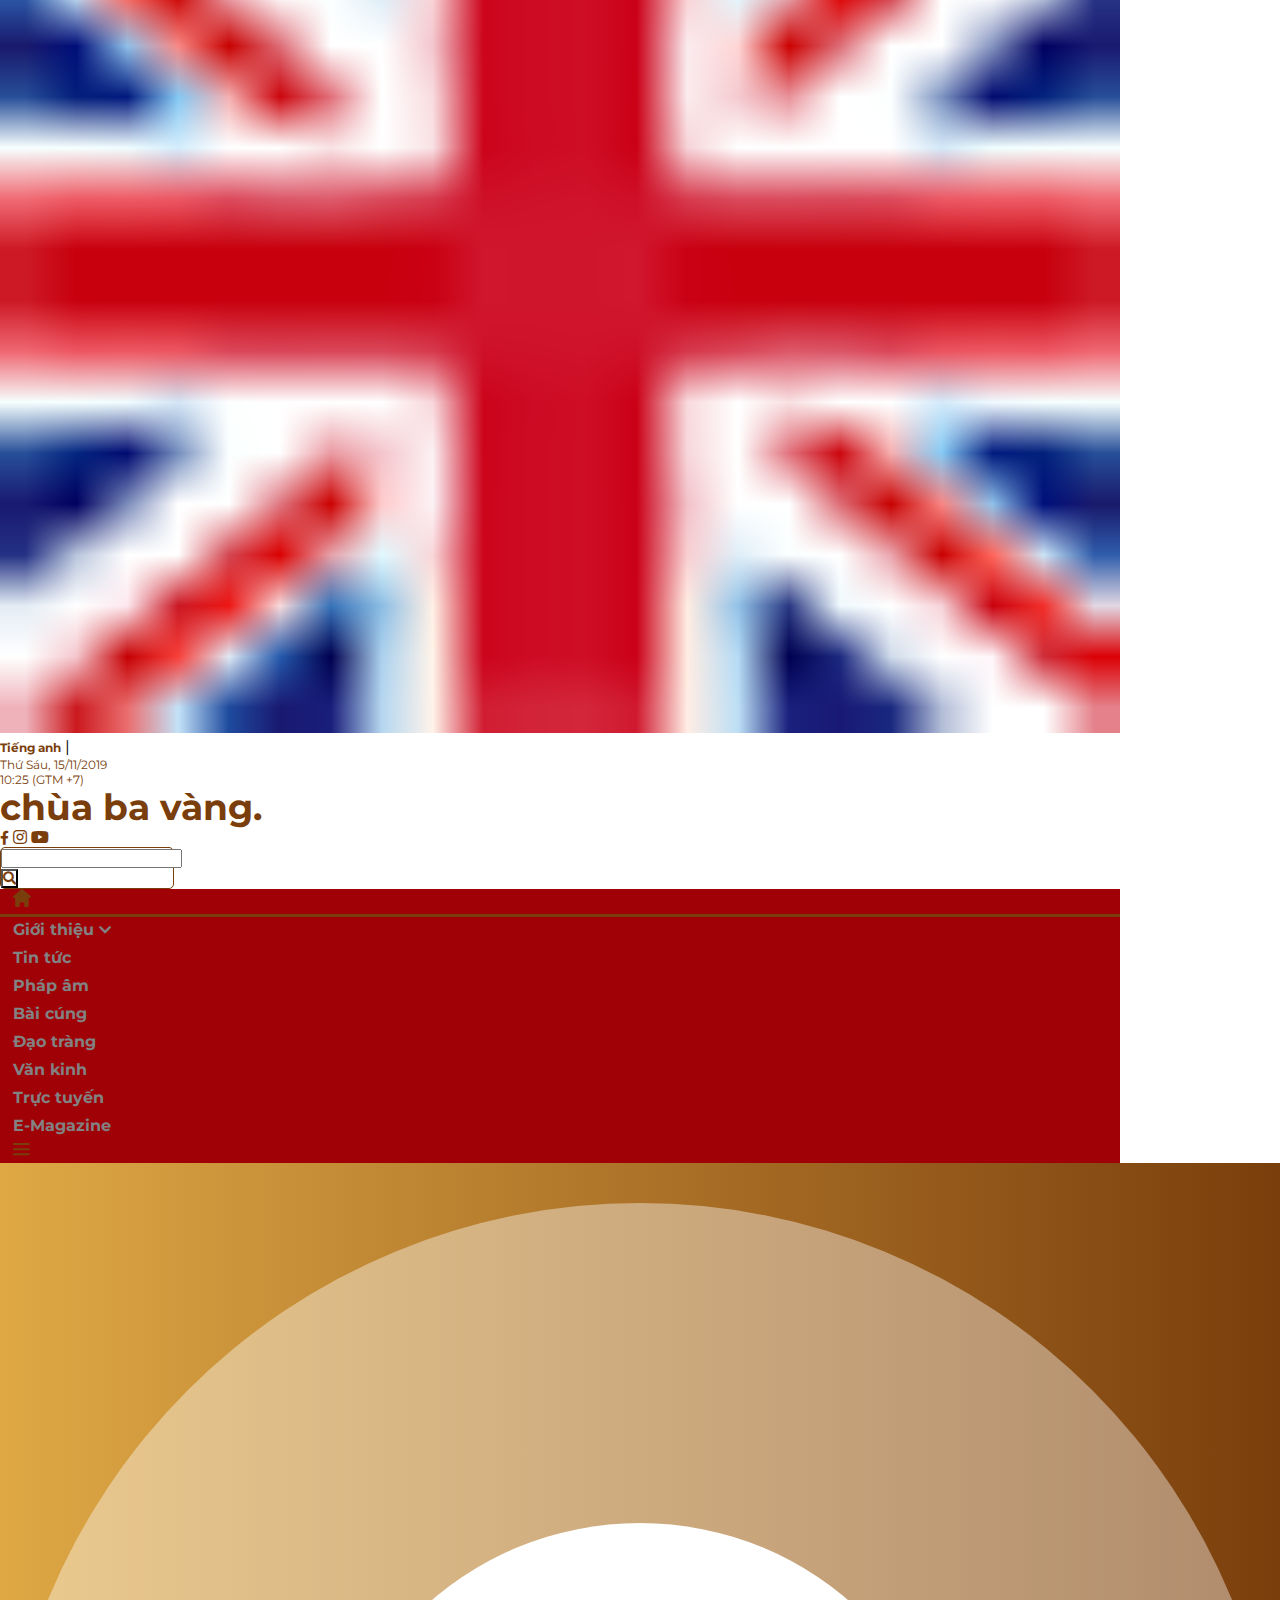
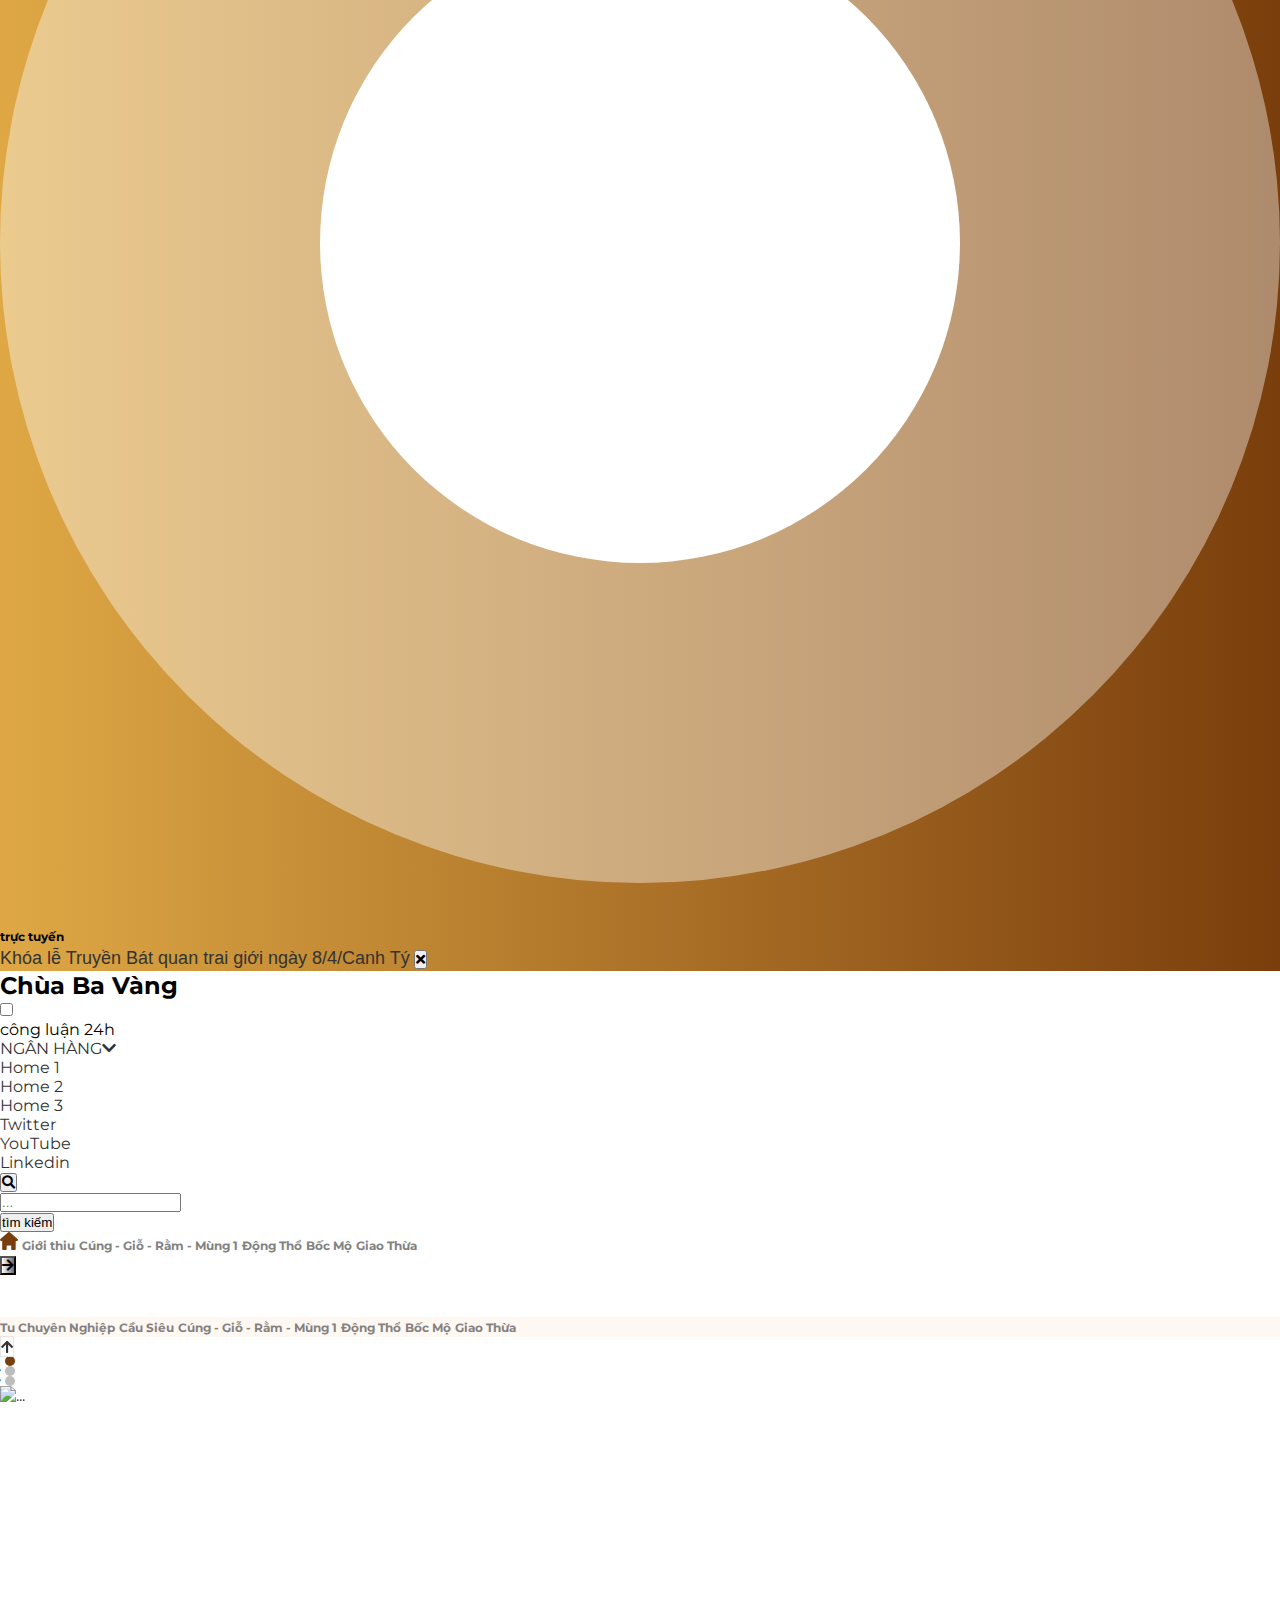
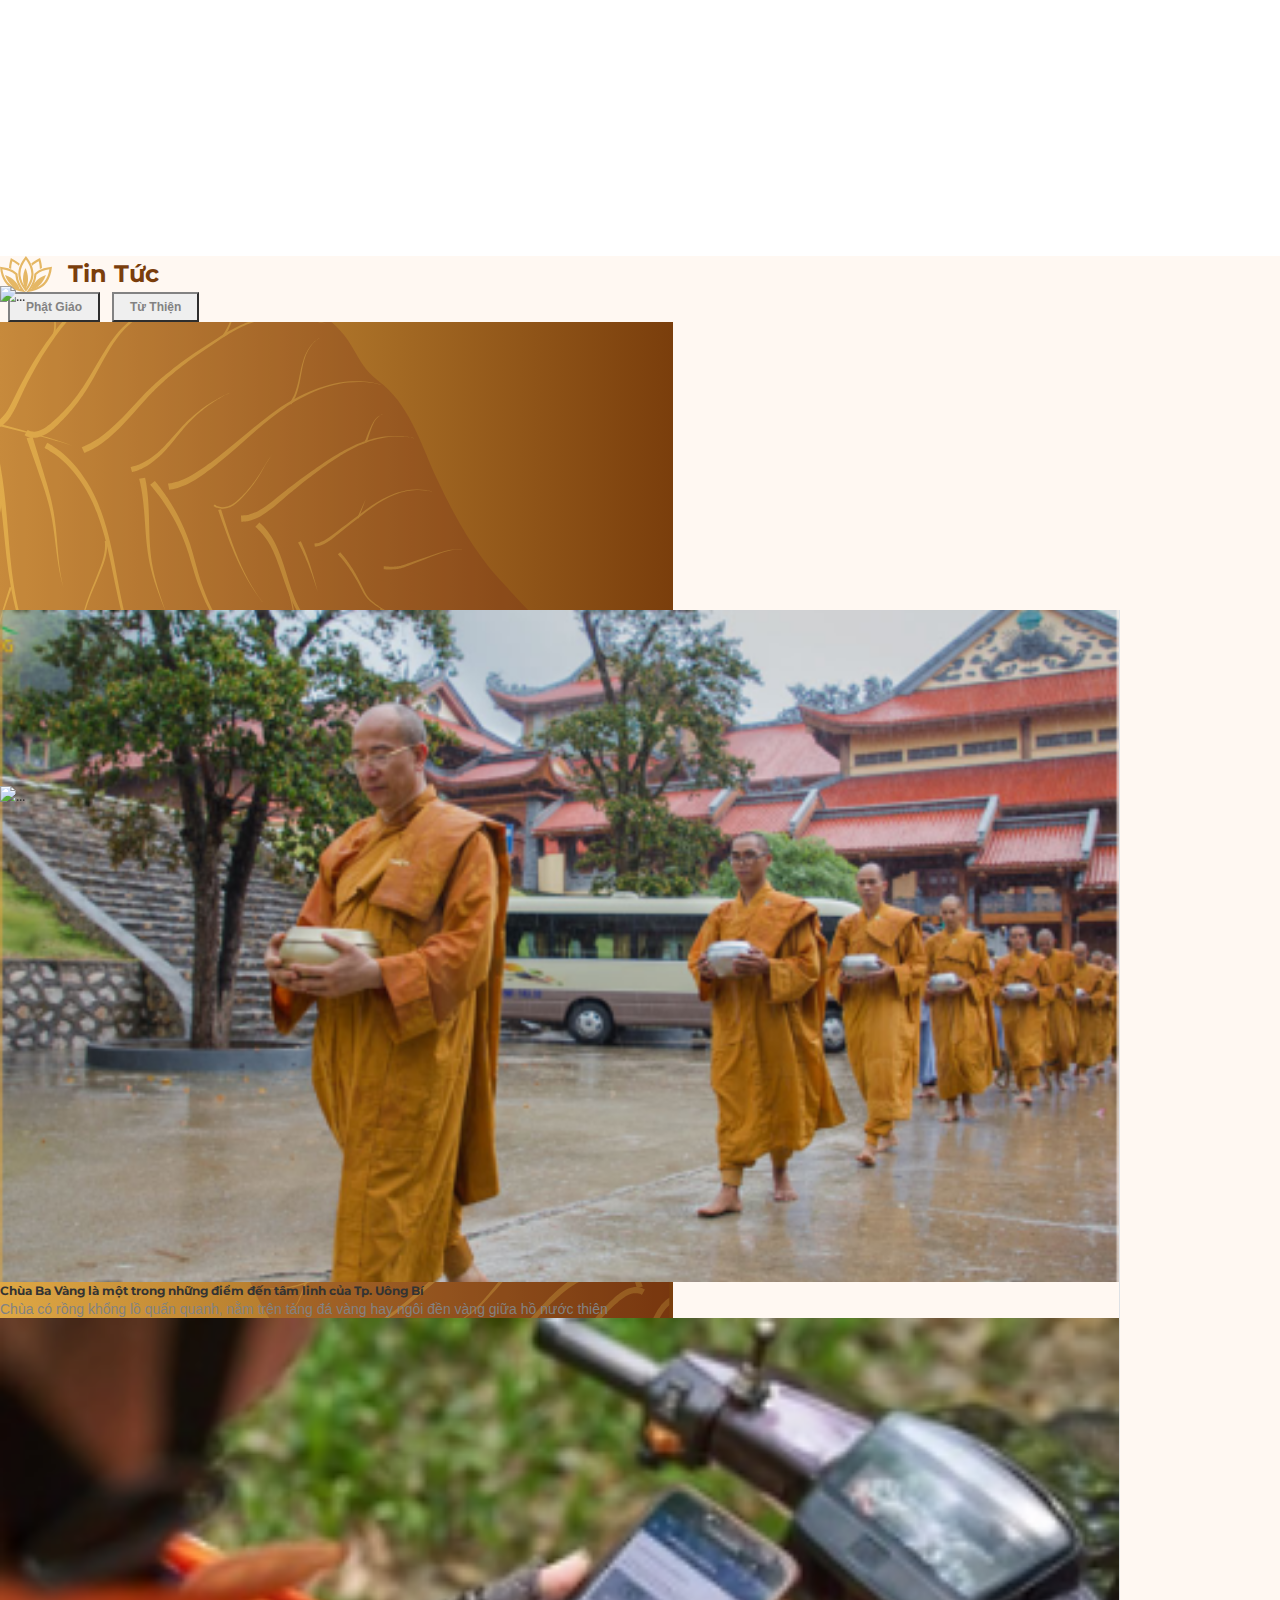
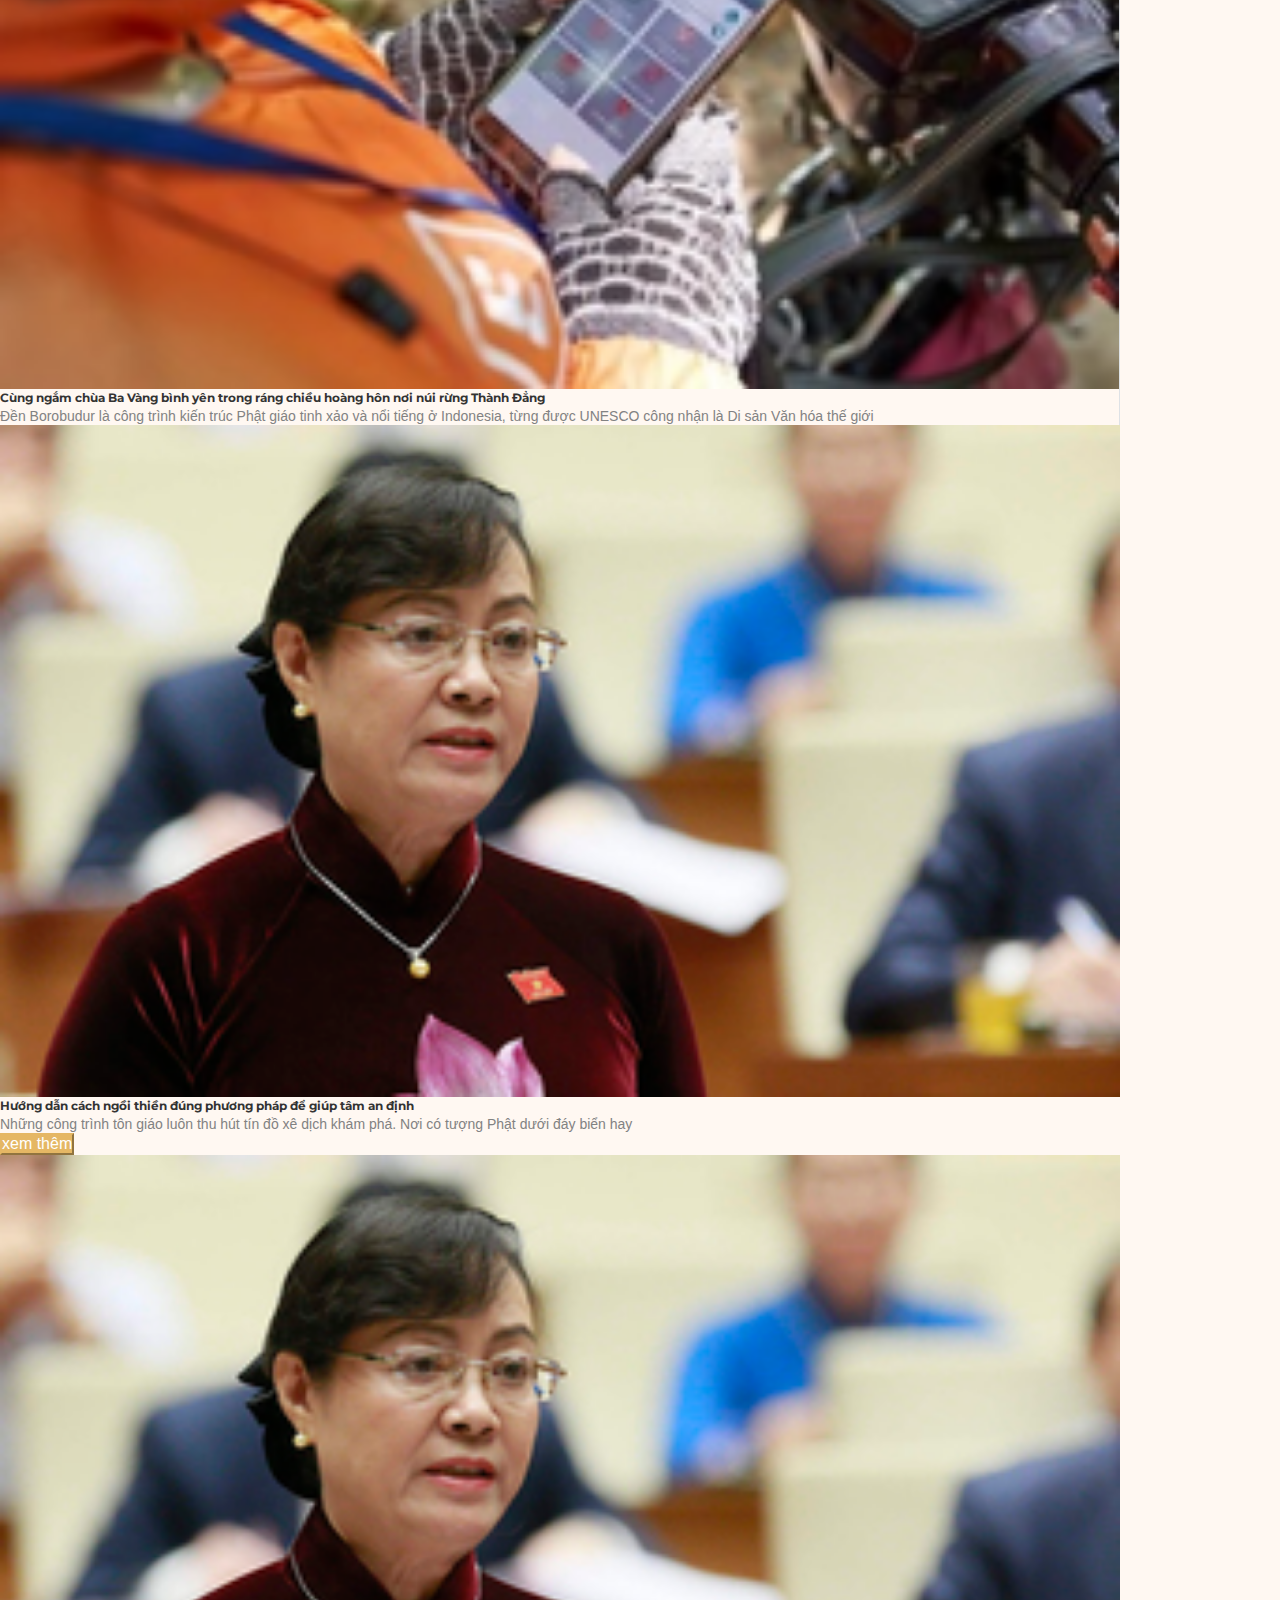
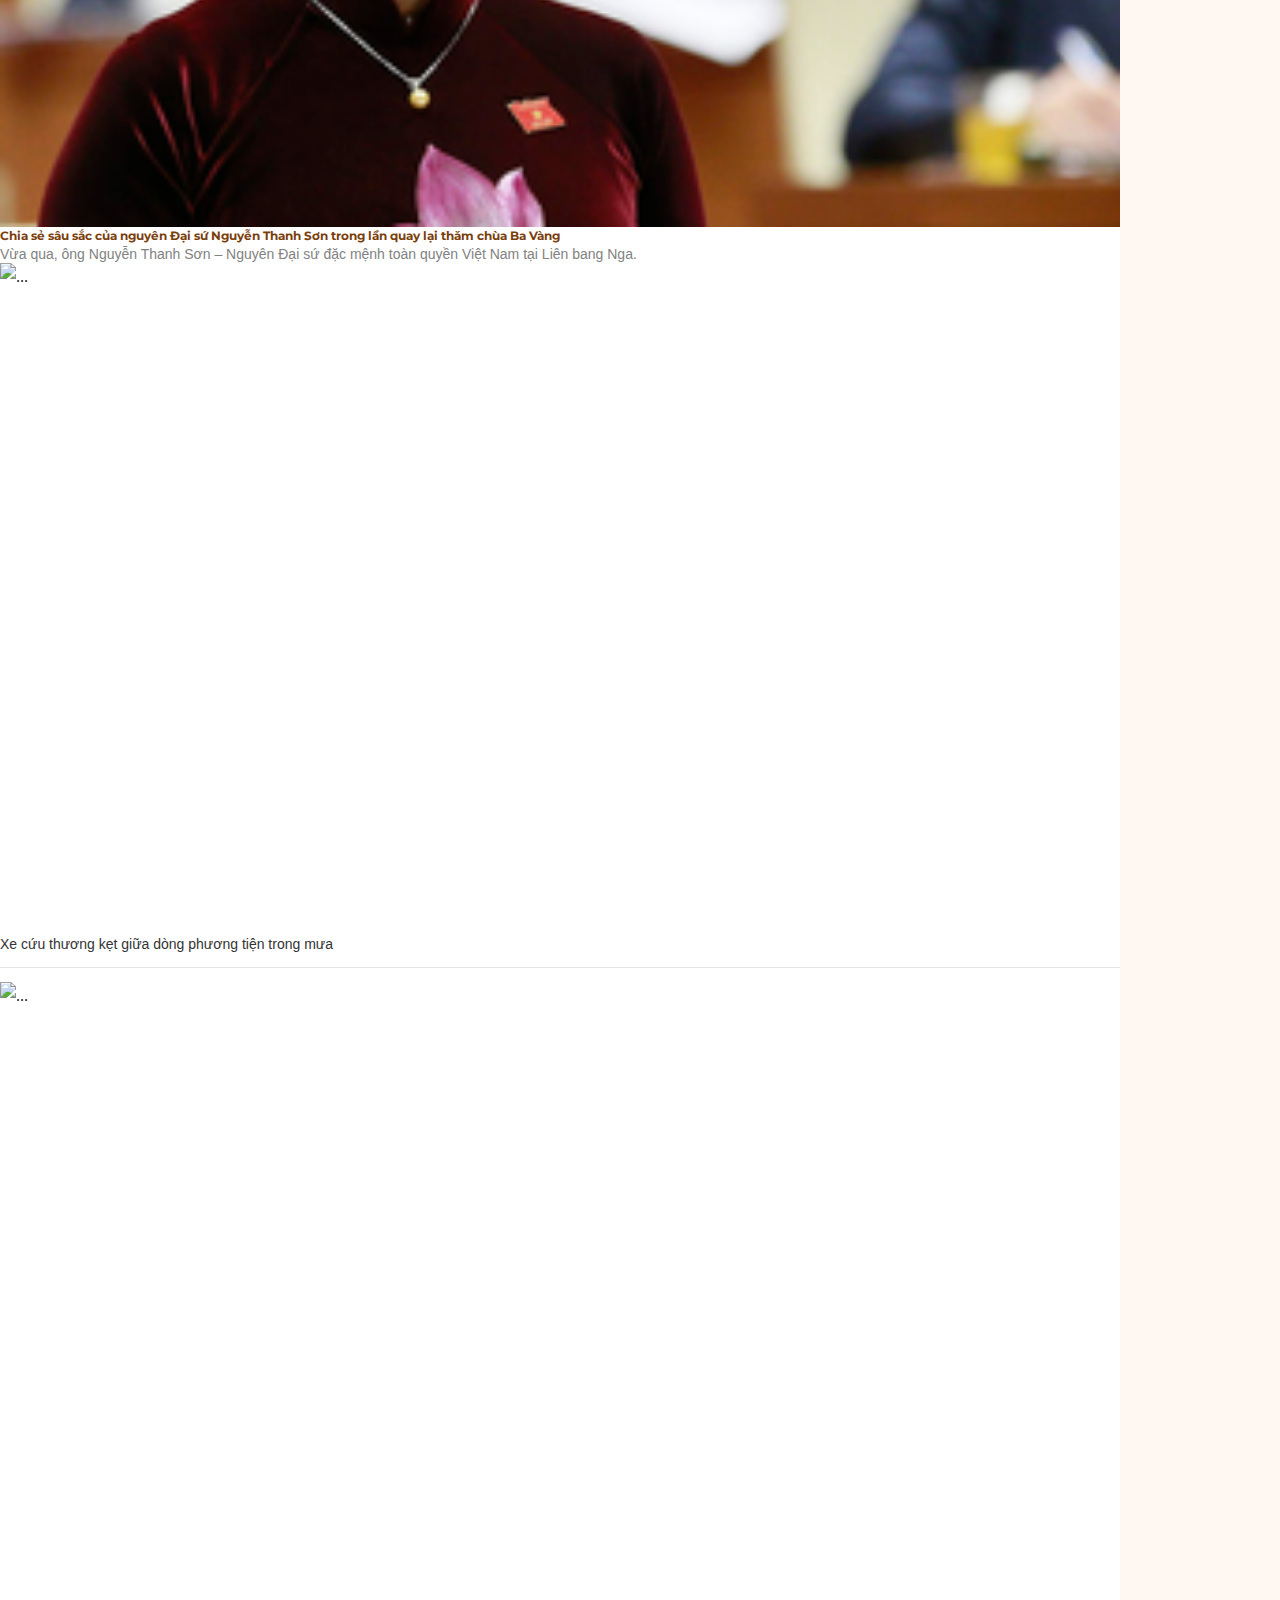
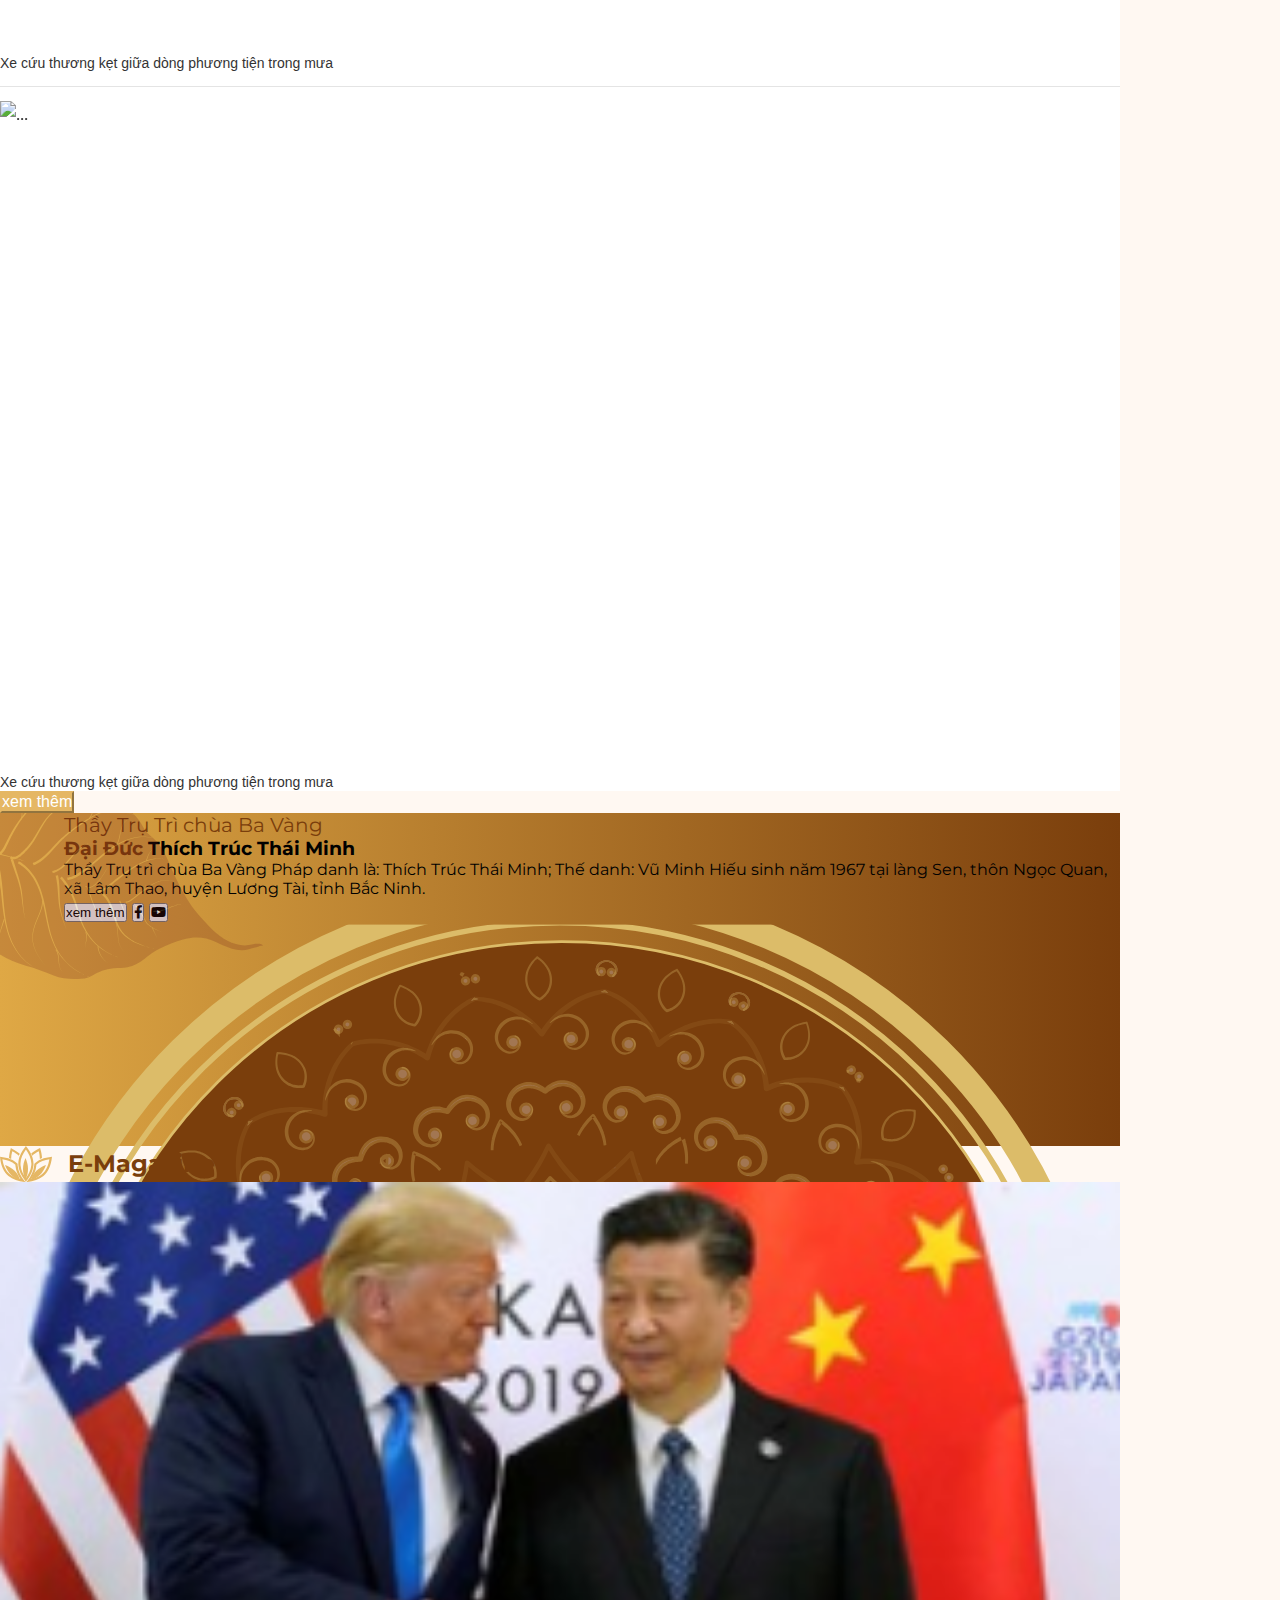
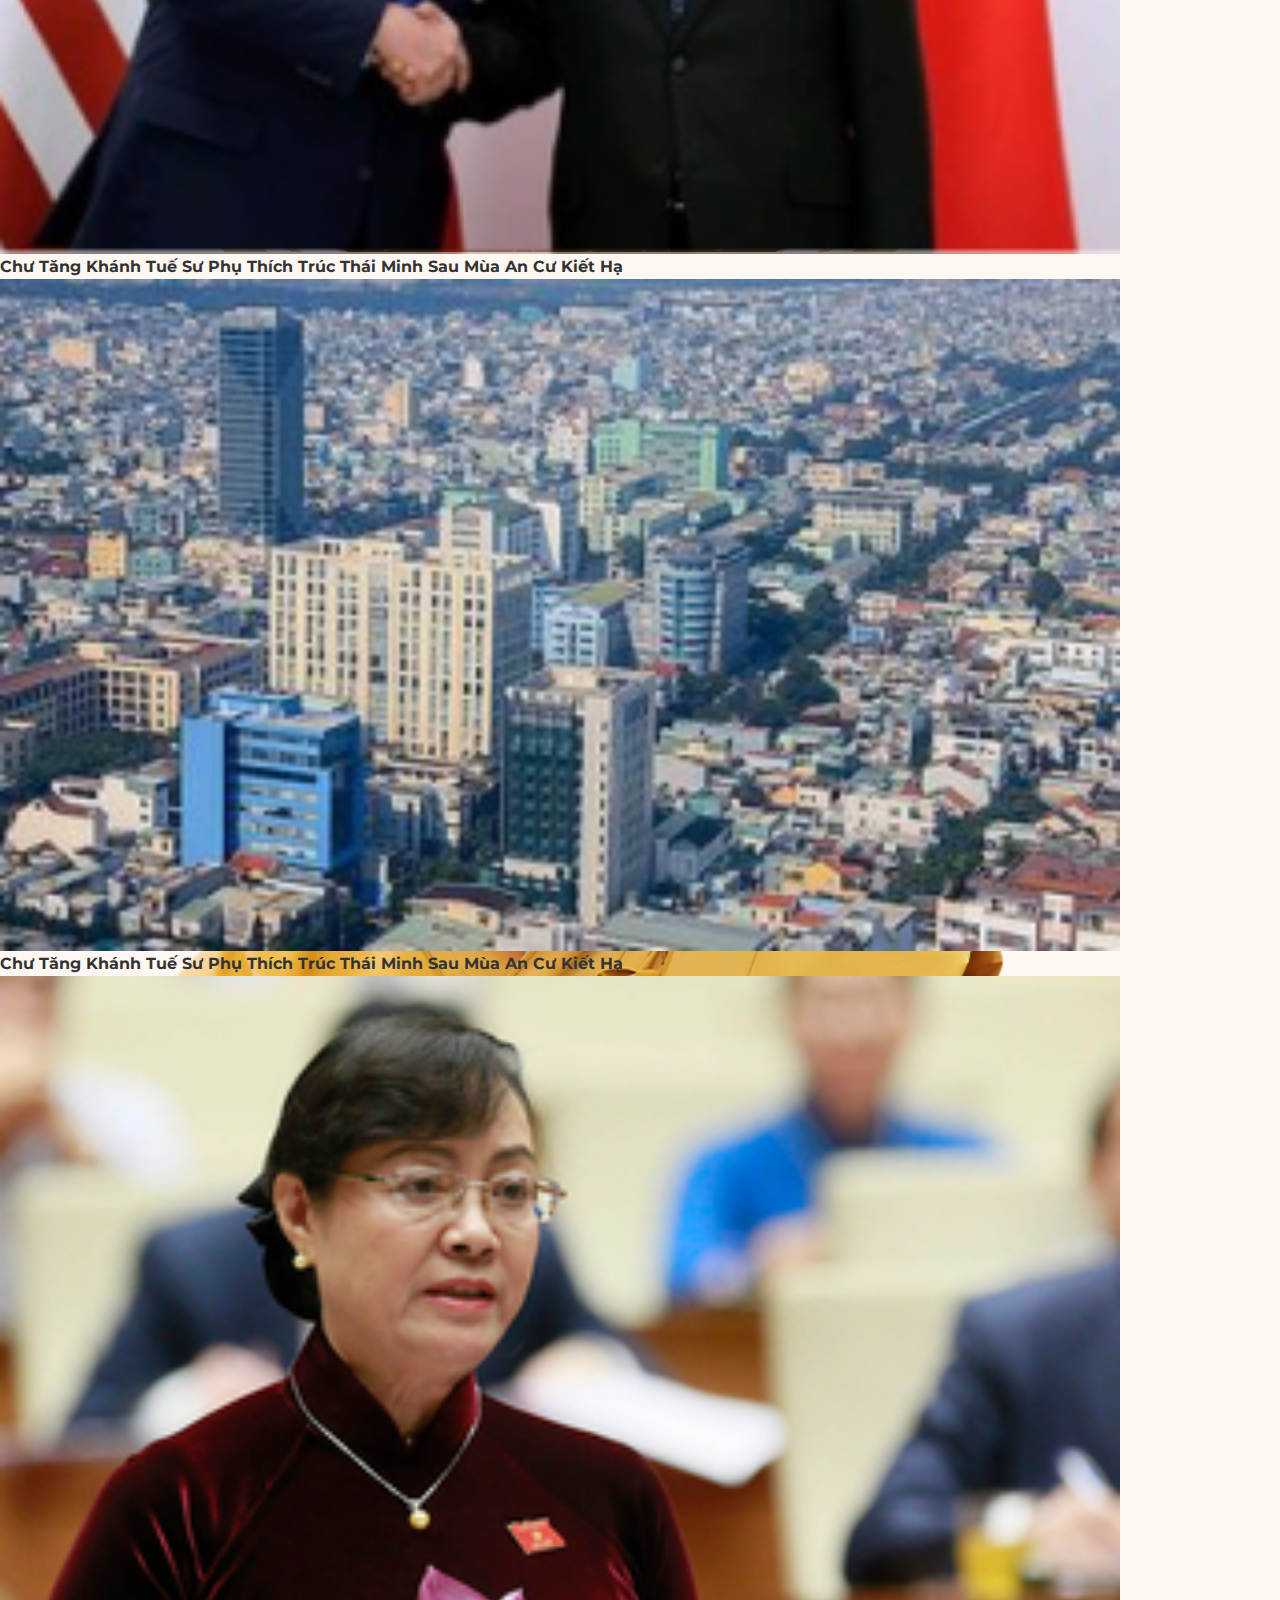
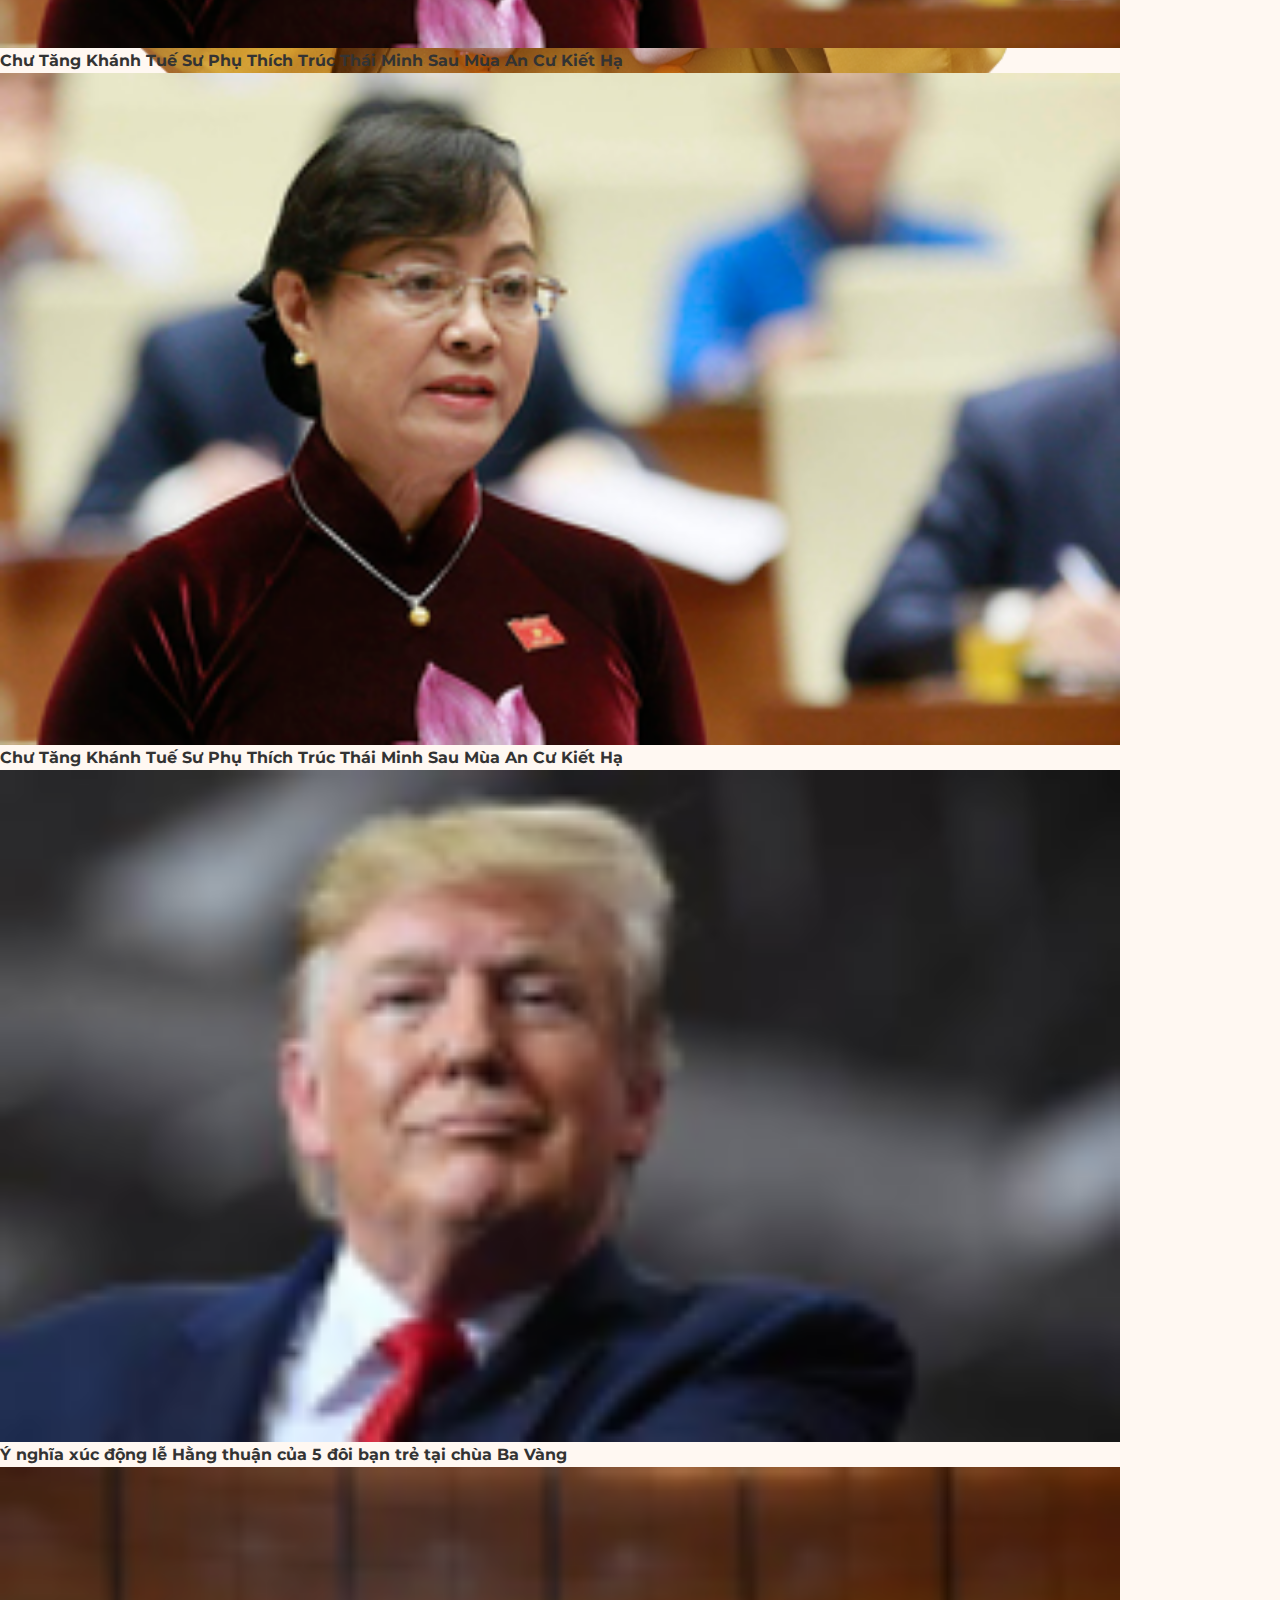
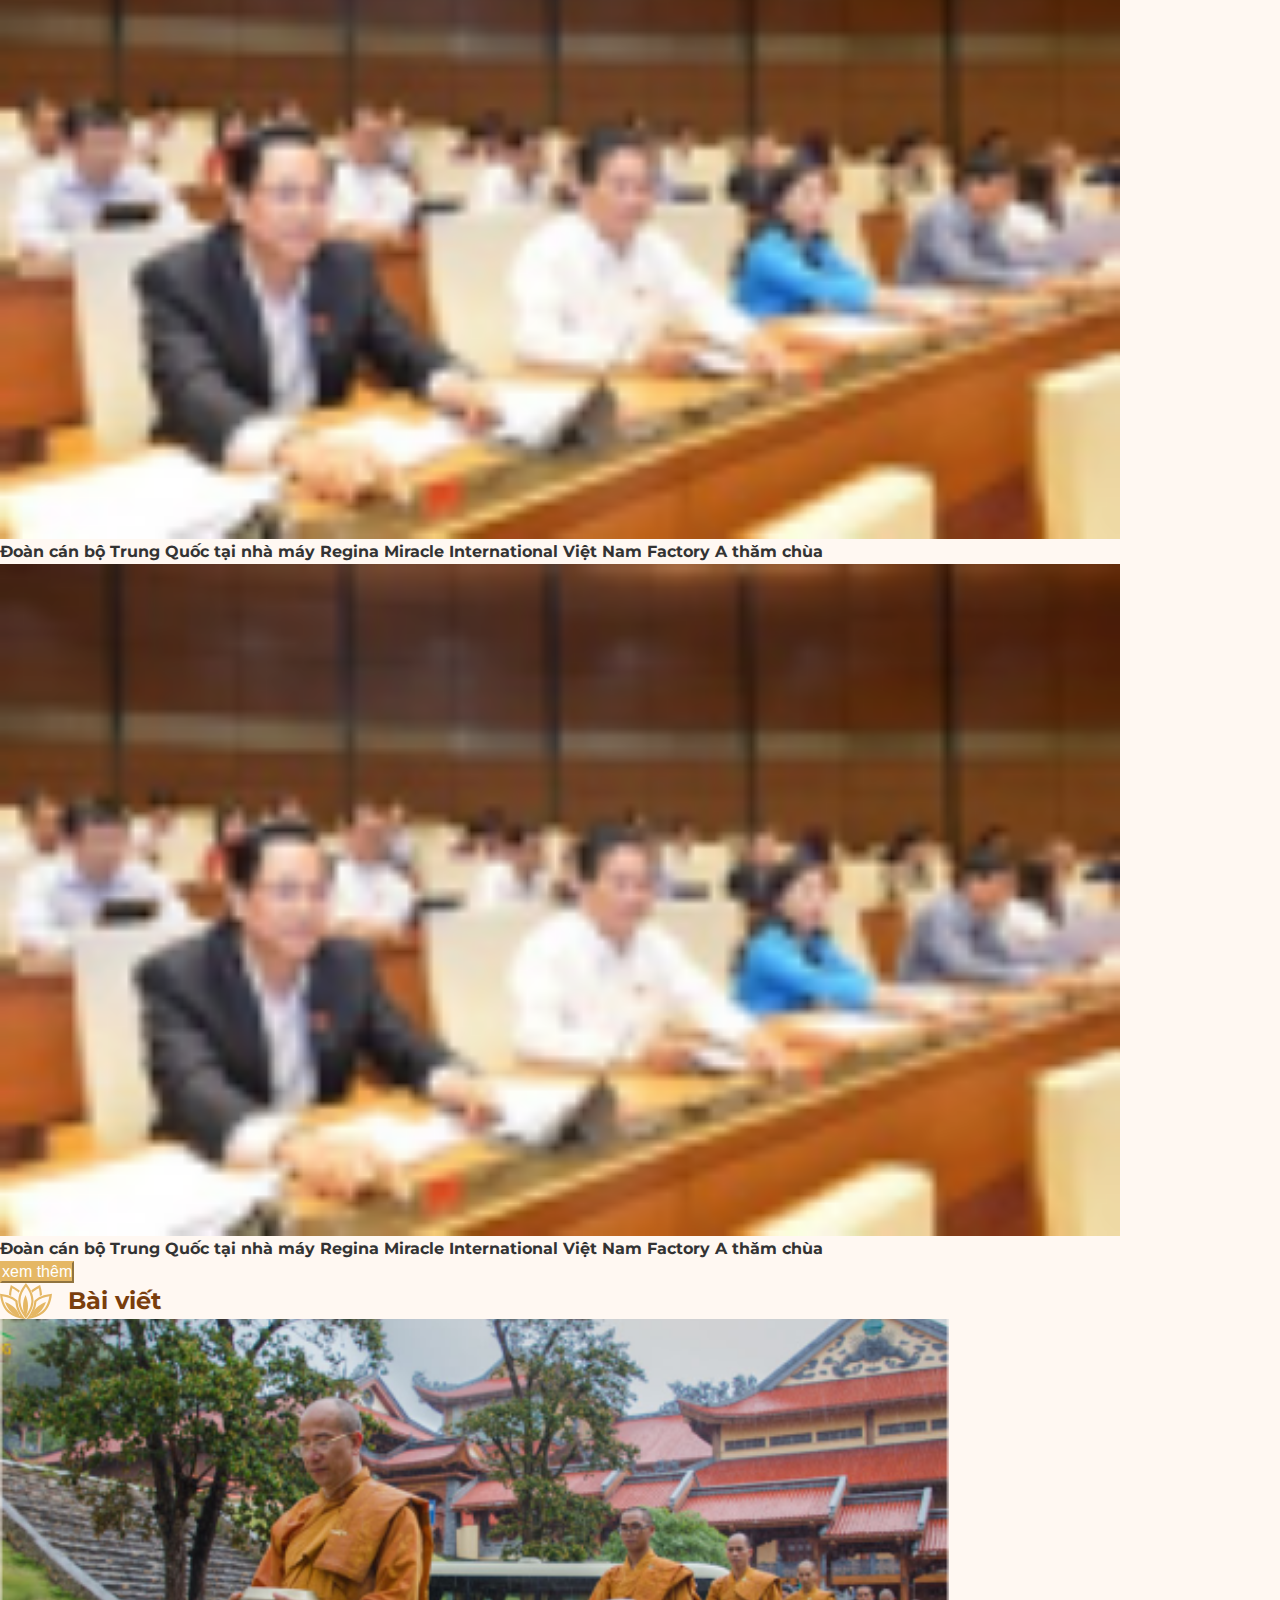
==== commit 5647e480: "up" ====
--- a/index.html
+++ b/index.html
@@ -204,7 +204,7 @@
 						<div class="btn-group dropright w-100 px-3">
 						  <div class="d-flex position-relative align-items-center justify-content-between py-3 mx-n3" style="overflow-x: scroll">
 							<a href="" class="h4-mon text-lightgray px-3 expand-menu-cate-name"><img src="images/icon/Home 1.svg" alt=""></a>
-								  <a href="" class="h4-mon text-lightgray pl-3 expand-menu-cate-name">Giới thiệu</a>
+								  <a href="" class="h4-mon text-lightgray pl-3 expand-menu-cate-name">Giới thiu</a>
 								  <a href="" class="h4-mon text-lightgray pl-3 expand-menu-cate-name">Cúng - Giỗ - Rằm - Mùng 1</a>
 								  <a href="" class="h4-mon text-lightgray pl-3 expand-menu-cate-name">Động Thổ</a>
 								  <a href="" class="h4-mon text-lightgray pl-3 expand-menu-cate-name">Bốc Mộ</a>
--- a/css/style.css
+++ b/css/style.css
@@ -896,6 +896,35 @@
       top: 8px;
       left: 0px; }
 
+@keyframes fade-in-up {
+  0% {
+    opacity: 0; }
+  100% {
+    transform: translateY(0);
+    opacity: 1; } }
+.video iframe {
+  max-width: 100%;
+  max-height: 100%; }
+
+.video.stuck {
+  position: fixed;
+  bottom: 20px;
+  right: 20px;
+  width: 260px;
+  height: 145px;
+  transform: translateY(100%);
+  animation: fade-in-up 0.75s ease forwards;
+  z-index: 1; }
+
+.next-video {
+  overflow-y: auto;
+  height: 940px; }
+
+.list-video .lead-thumb {
+  top: 0;
+  right: 0;
+  width: 25%; }
+
 .footer-section {
   background: linear-gradient(180deg, #FFFFFF 0%, rgba(255, 255, 255, 0) 100%), #ffffff99;
   border-radius: 7px; }
--- a/css/responsive.css
+++ b/css/responsive.css
@@ -14,6 +14,13 @@
 
   .w-lg-100 {
     width: 100% !important; }
+
+  .h3-lg-mon {
+    font-family: Montserrat;
+    font-style: normal;
+    font-weight: bold;
+    font-size: 16px;
+    line-height: 25px; }
 
   .aside-news-list {
     display: grid;
@@ -285,7 +292,11 @@
     top: 200px; }
 
   .news-description-text {
-    border: none; } }
+    border: none; }
+
+  .next-video {
+    overflow-y: auto;
+    height: 658px; } }
 @media (max-width: 769px) {
   html, body {
     overflow-x: hidden;
@@ -509,7 +520,12 @@
     background-color: #FC466B;
     height: 50px !important;
     overflow: hidden;
-    z-index: 10; } }
+    z-index: 10; }
+
+  .list-video .lead-thumb {
+    top: 0;
+    right: 0;
+    width: 58px; } }
 @media (max-width: 571px) {
   .header {
     display: block;
@@ -758,6 +774,10 @@
     font-size: 12px;
     line-height: 16px; }
     .gold-ul li::before {
-      top: 3px; } }
+      top: 3px; }
+
+  .next-video {
+    overflow-y: auto;
+    height: 358px; } }
 
 /*# sourceMappingURL=responsive.css.map */
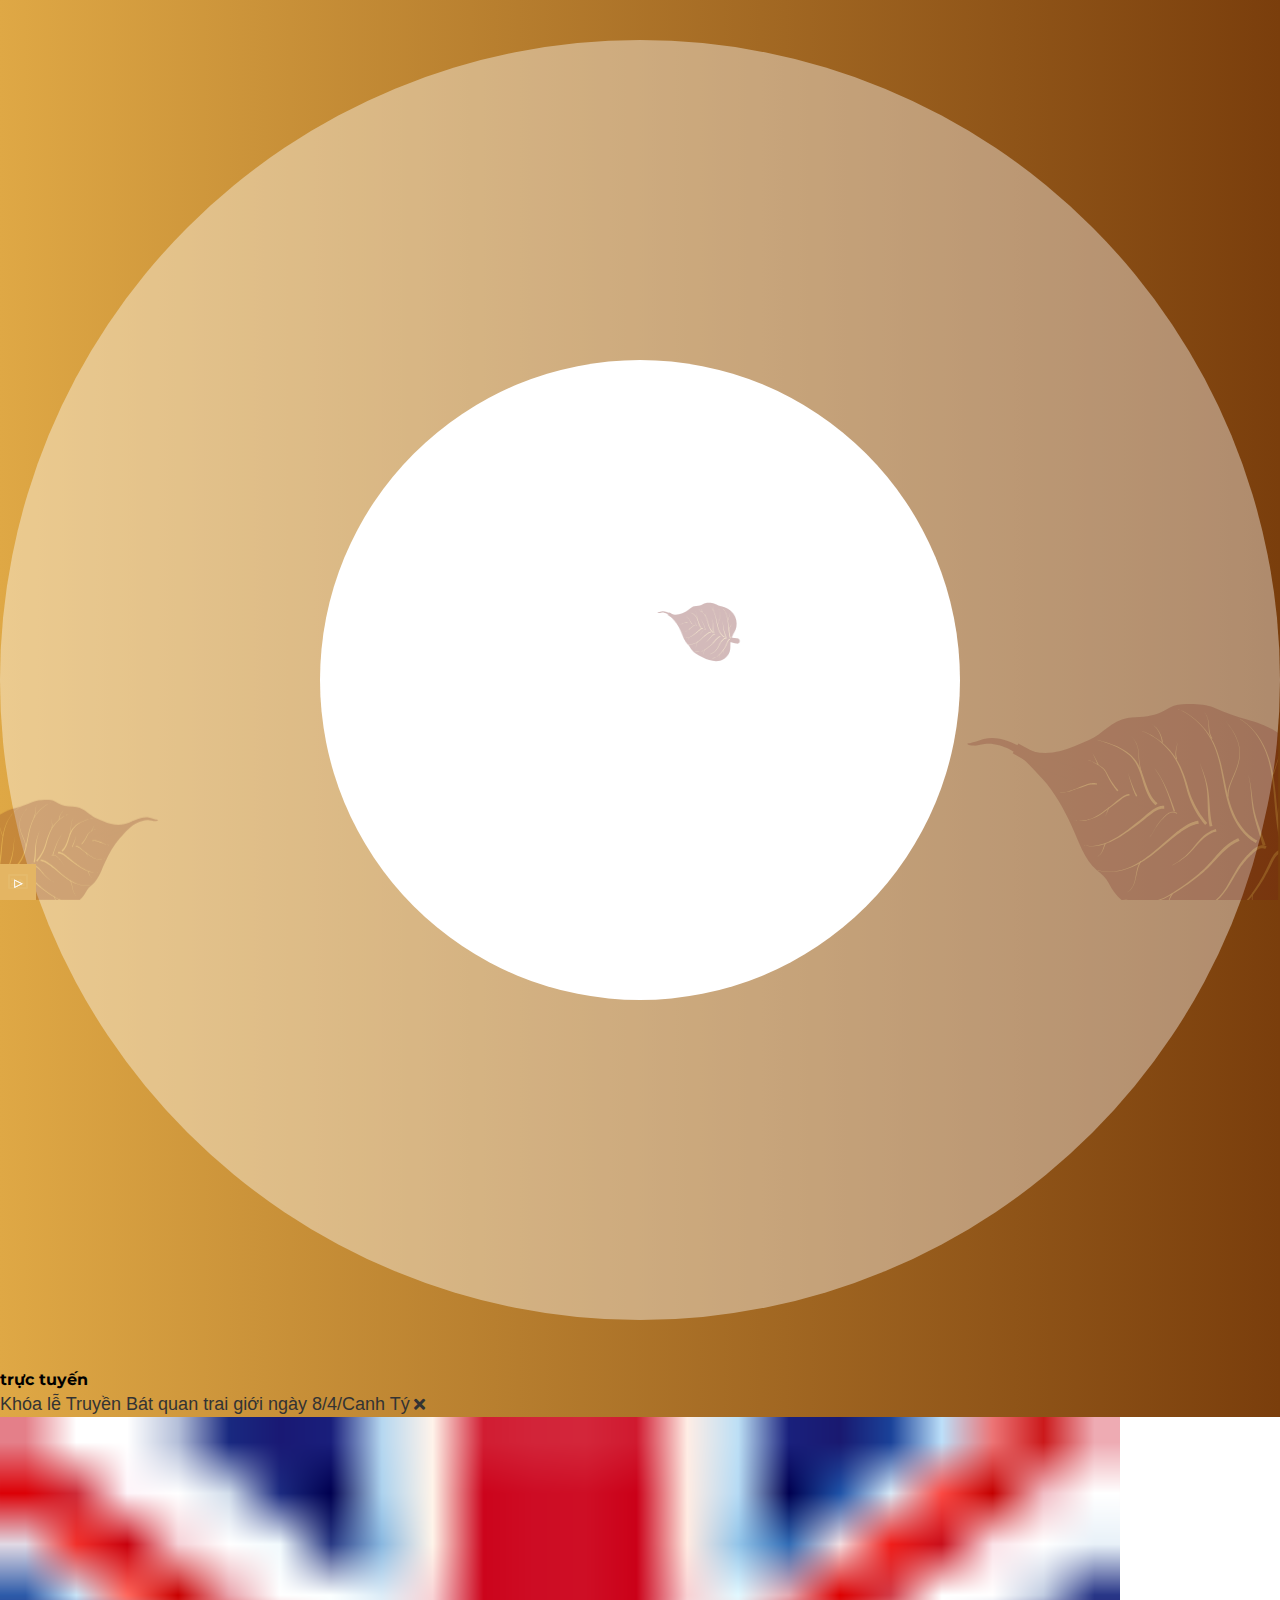
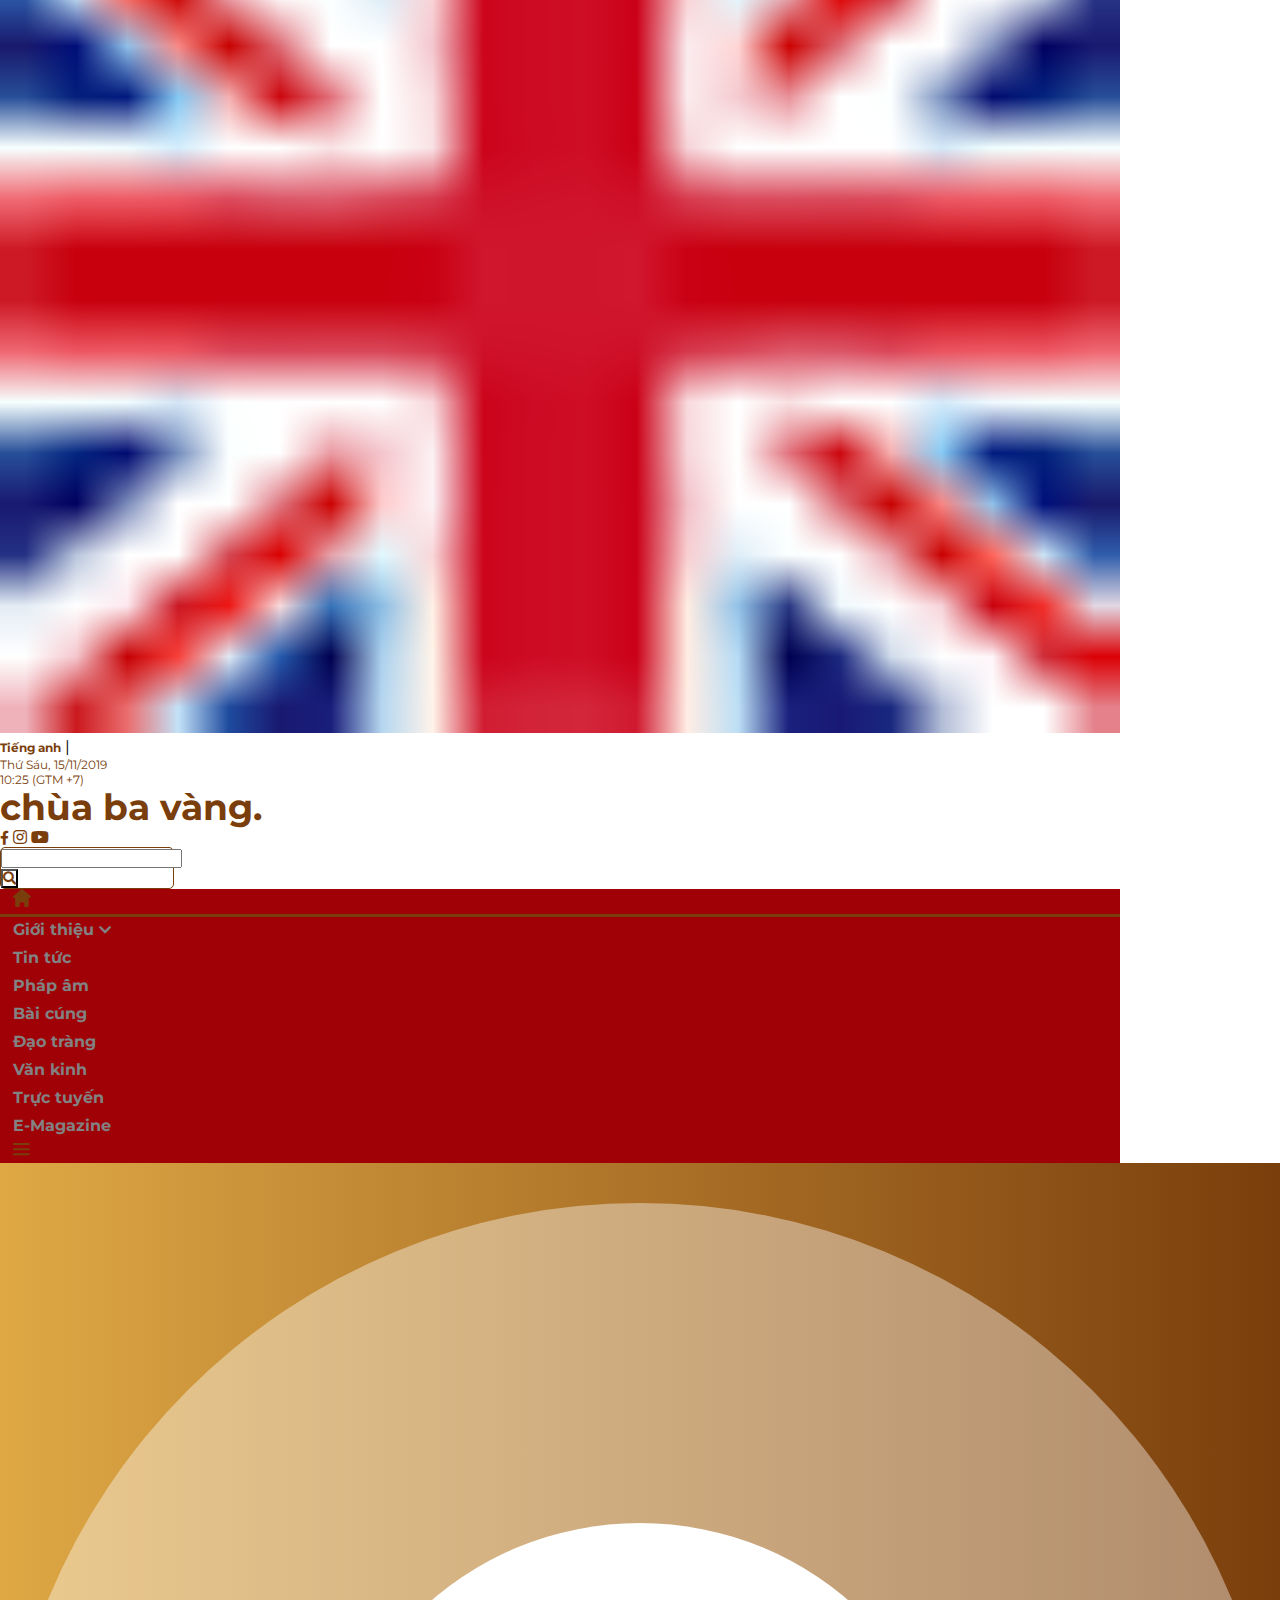
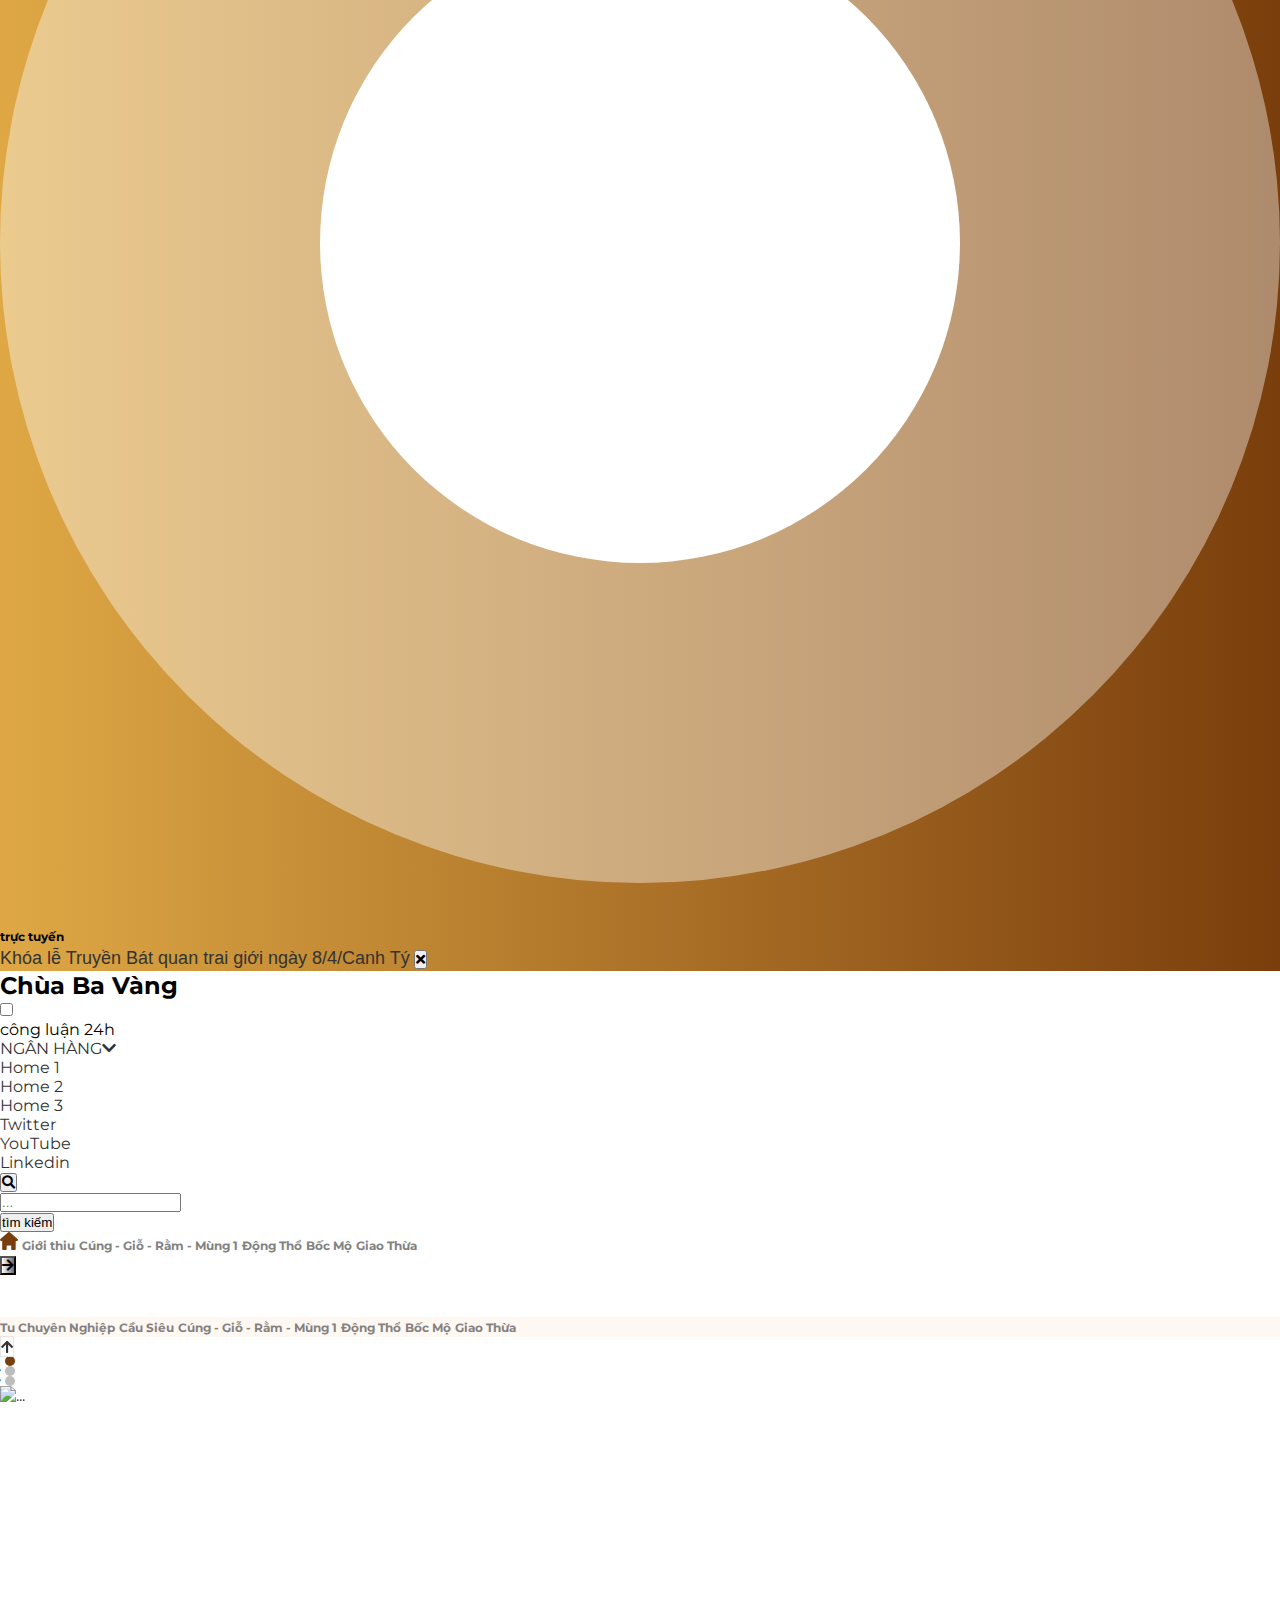
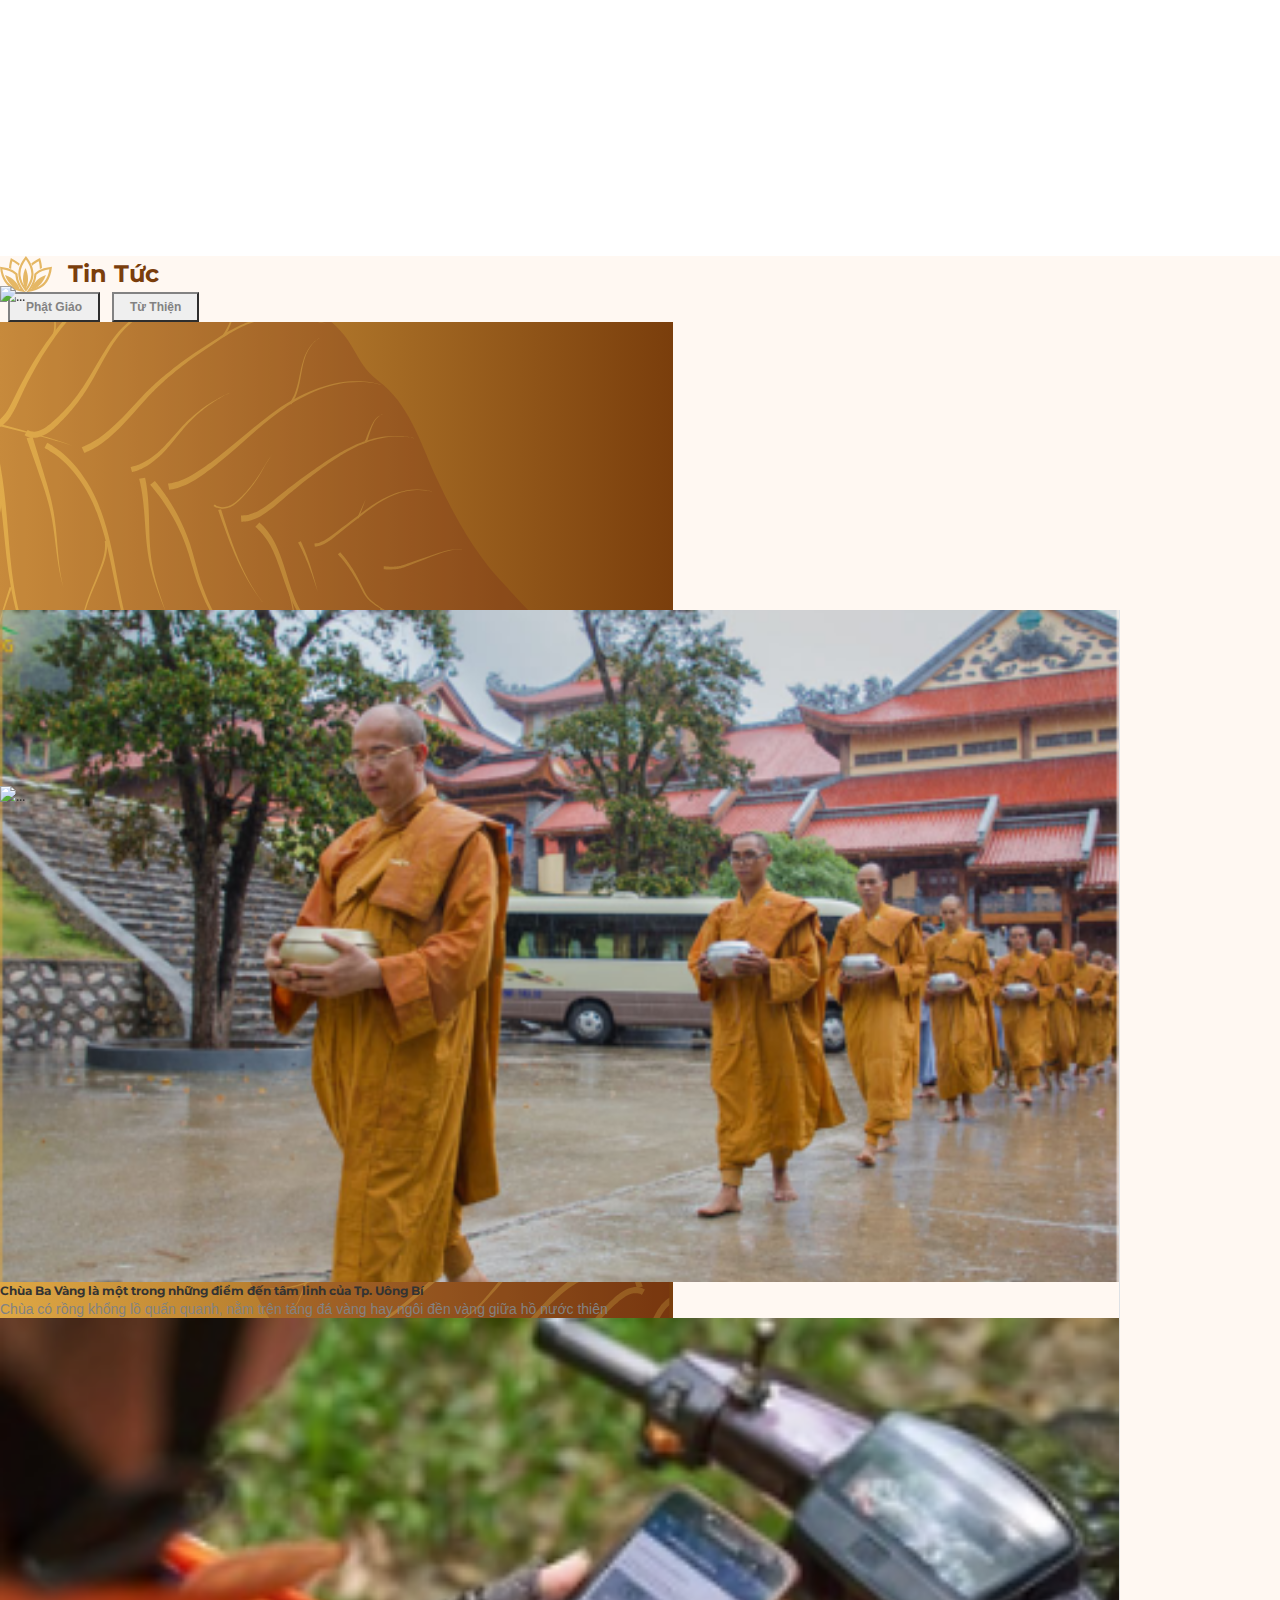
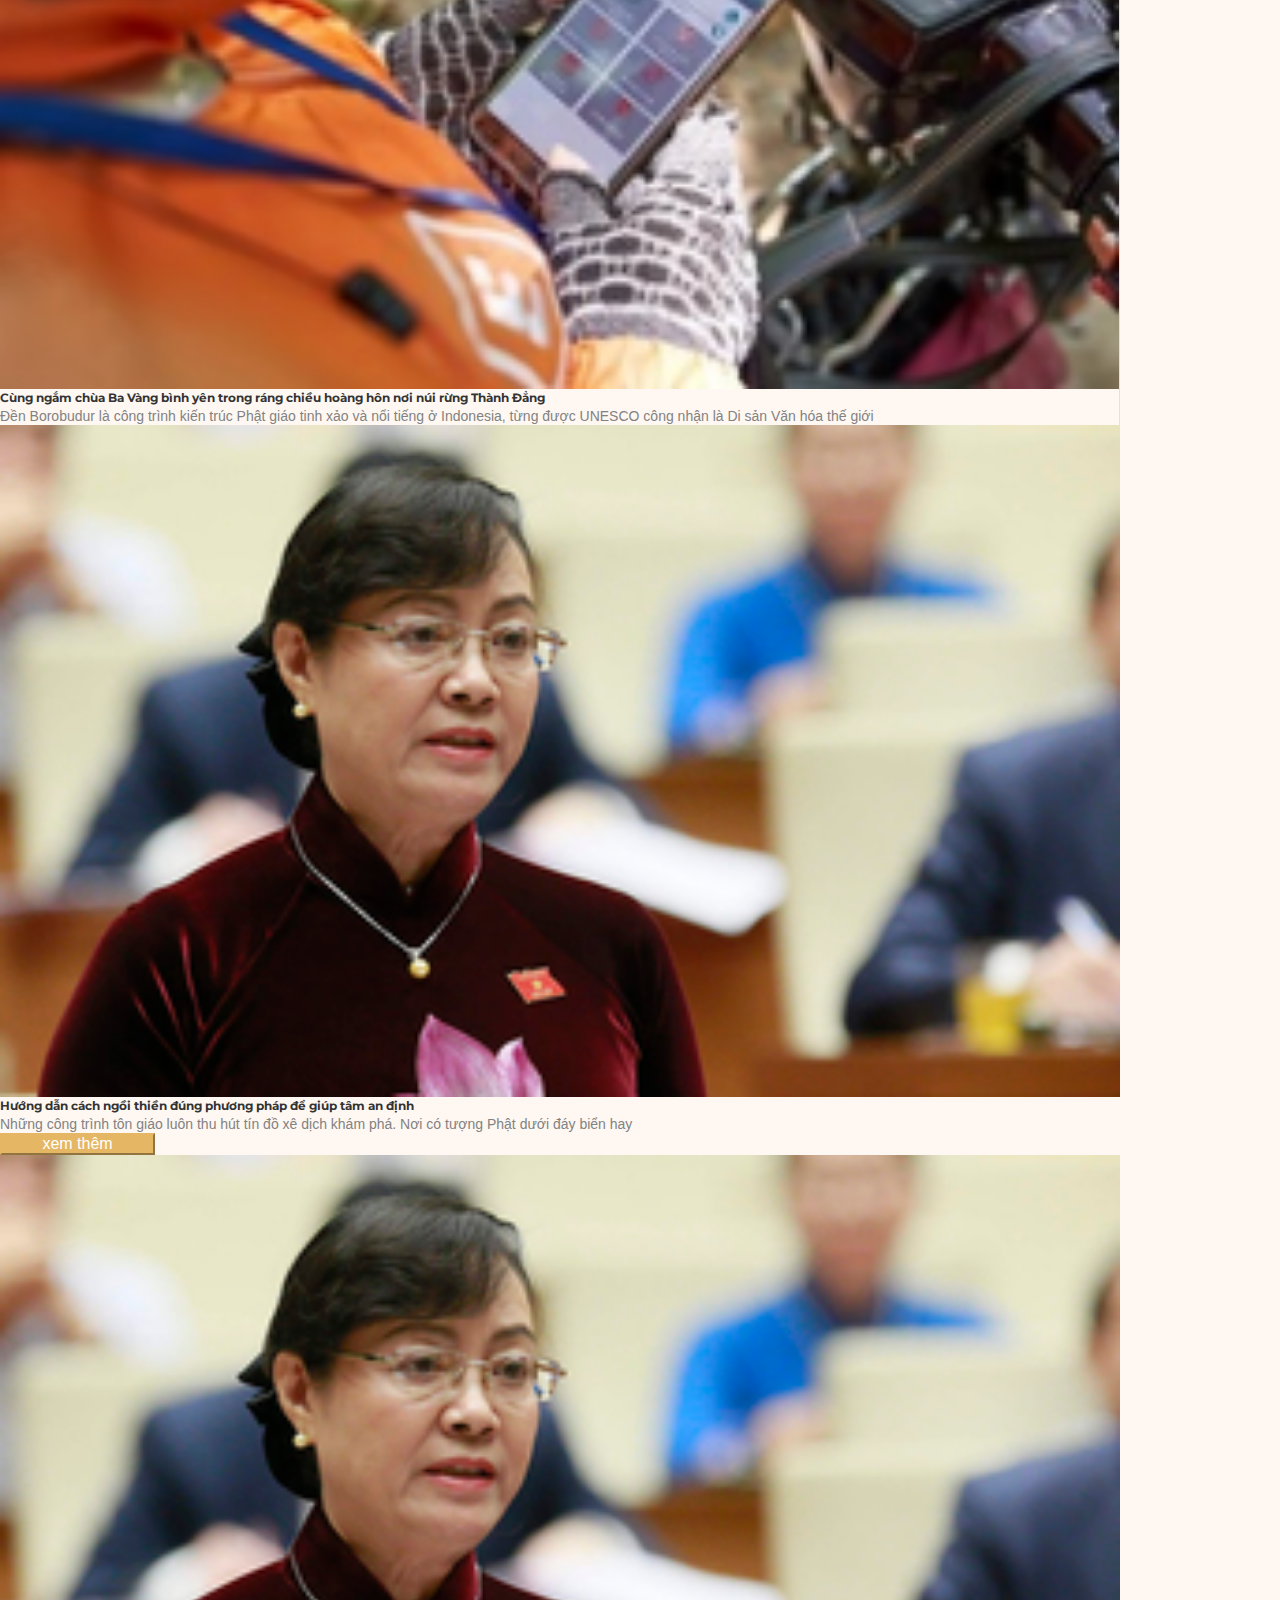
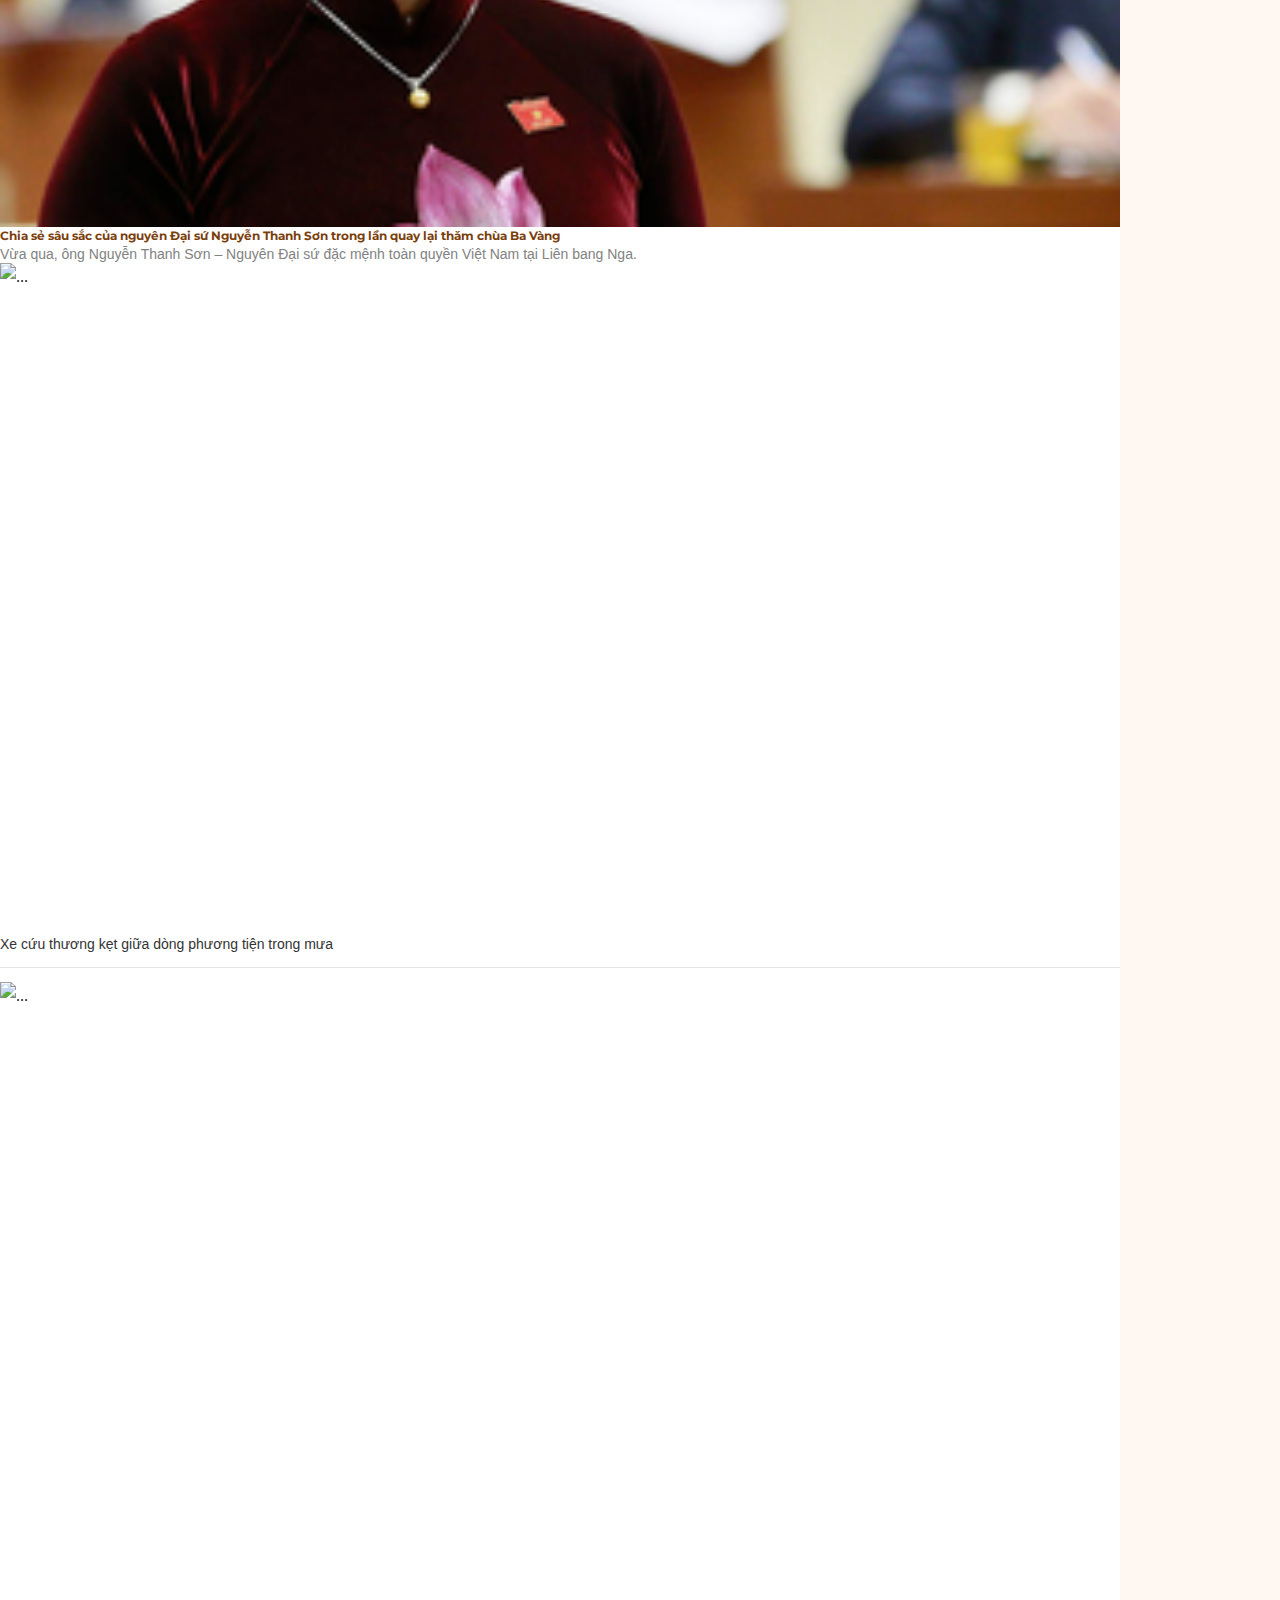
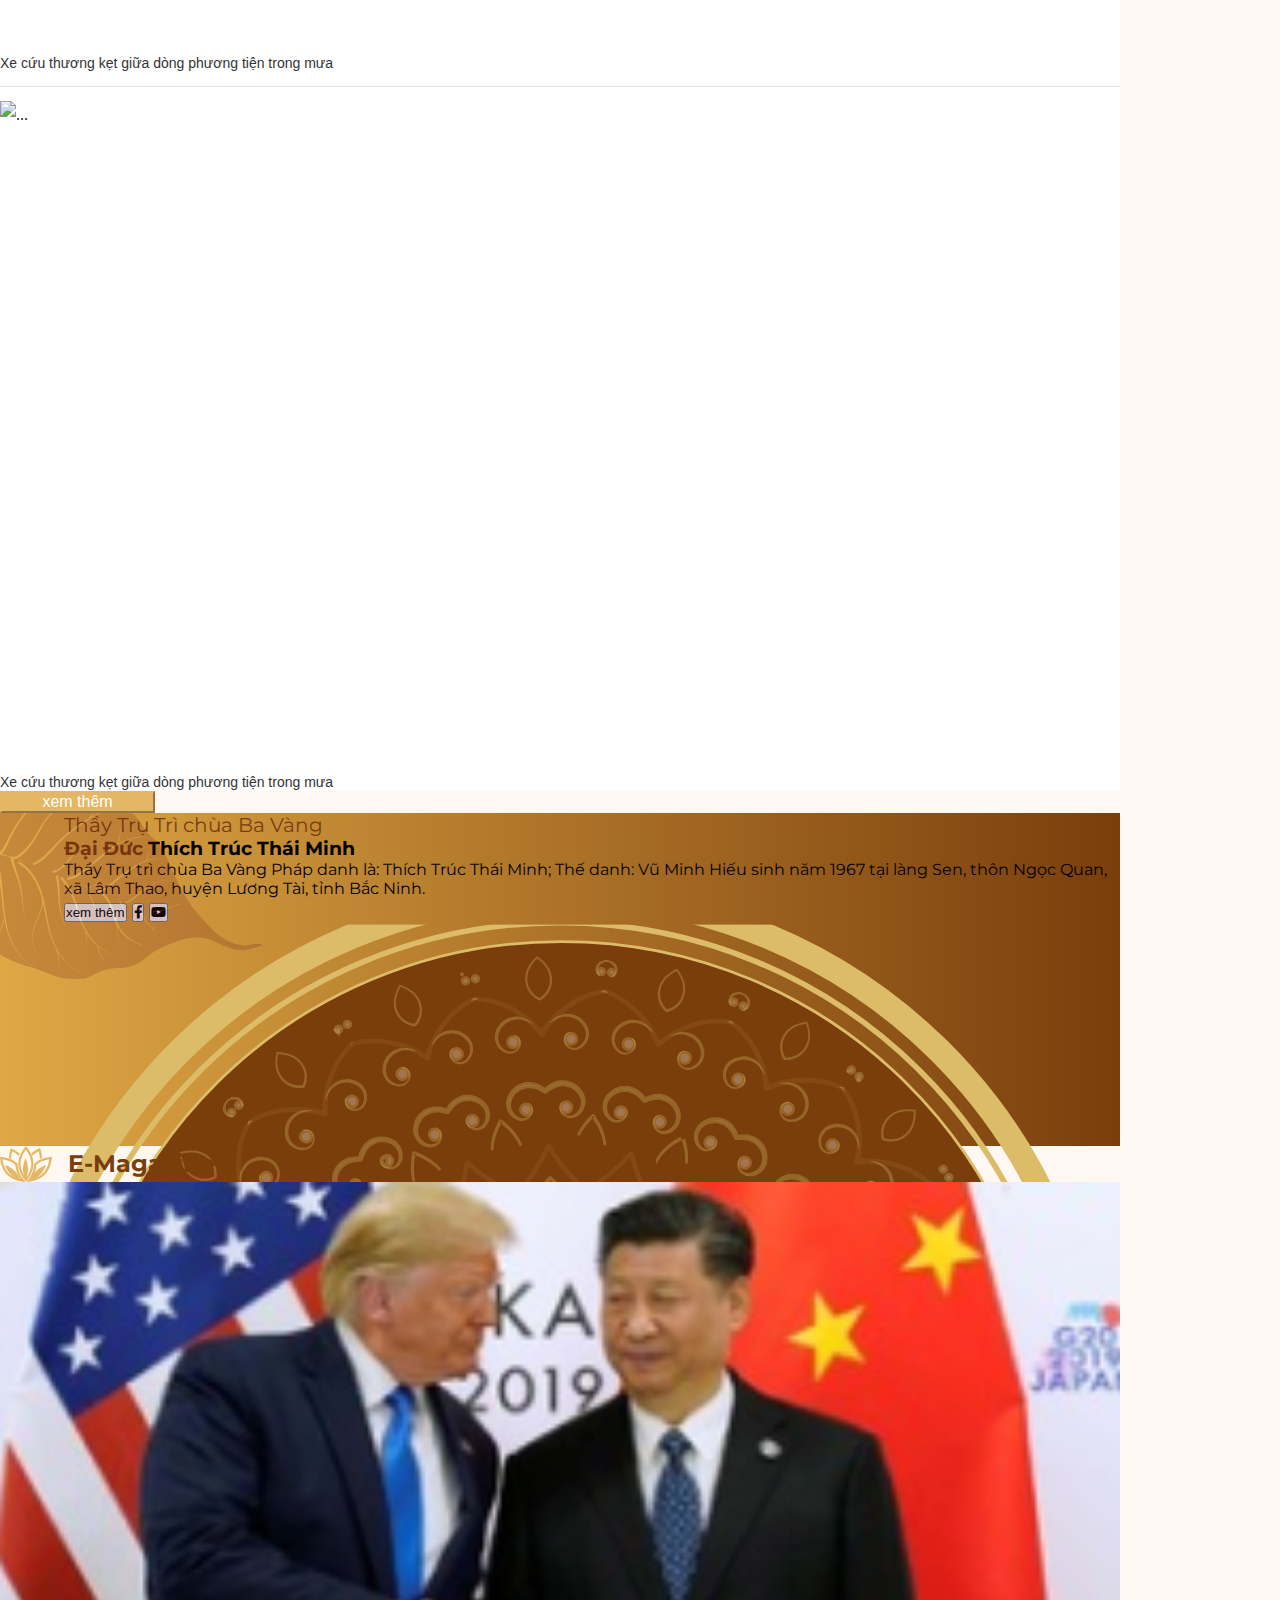
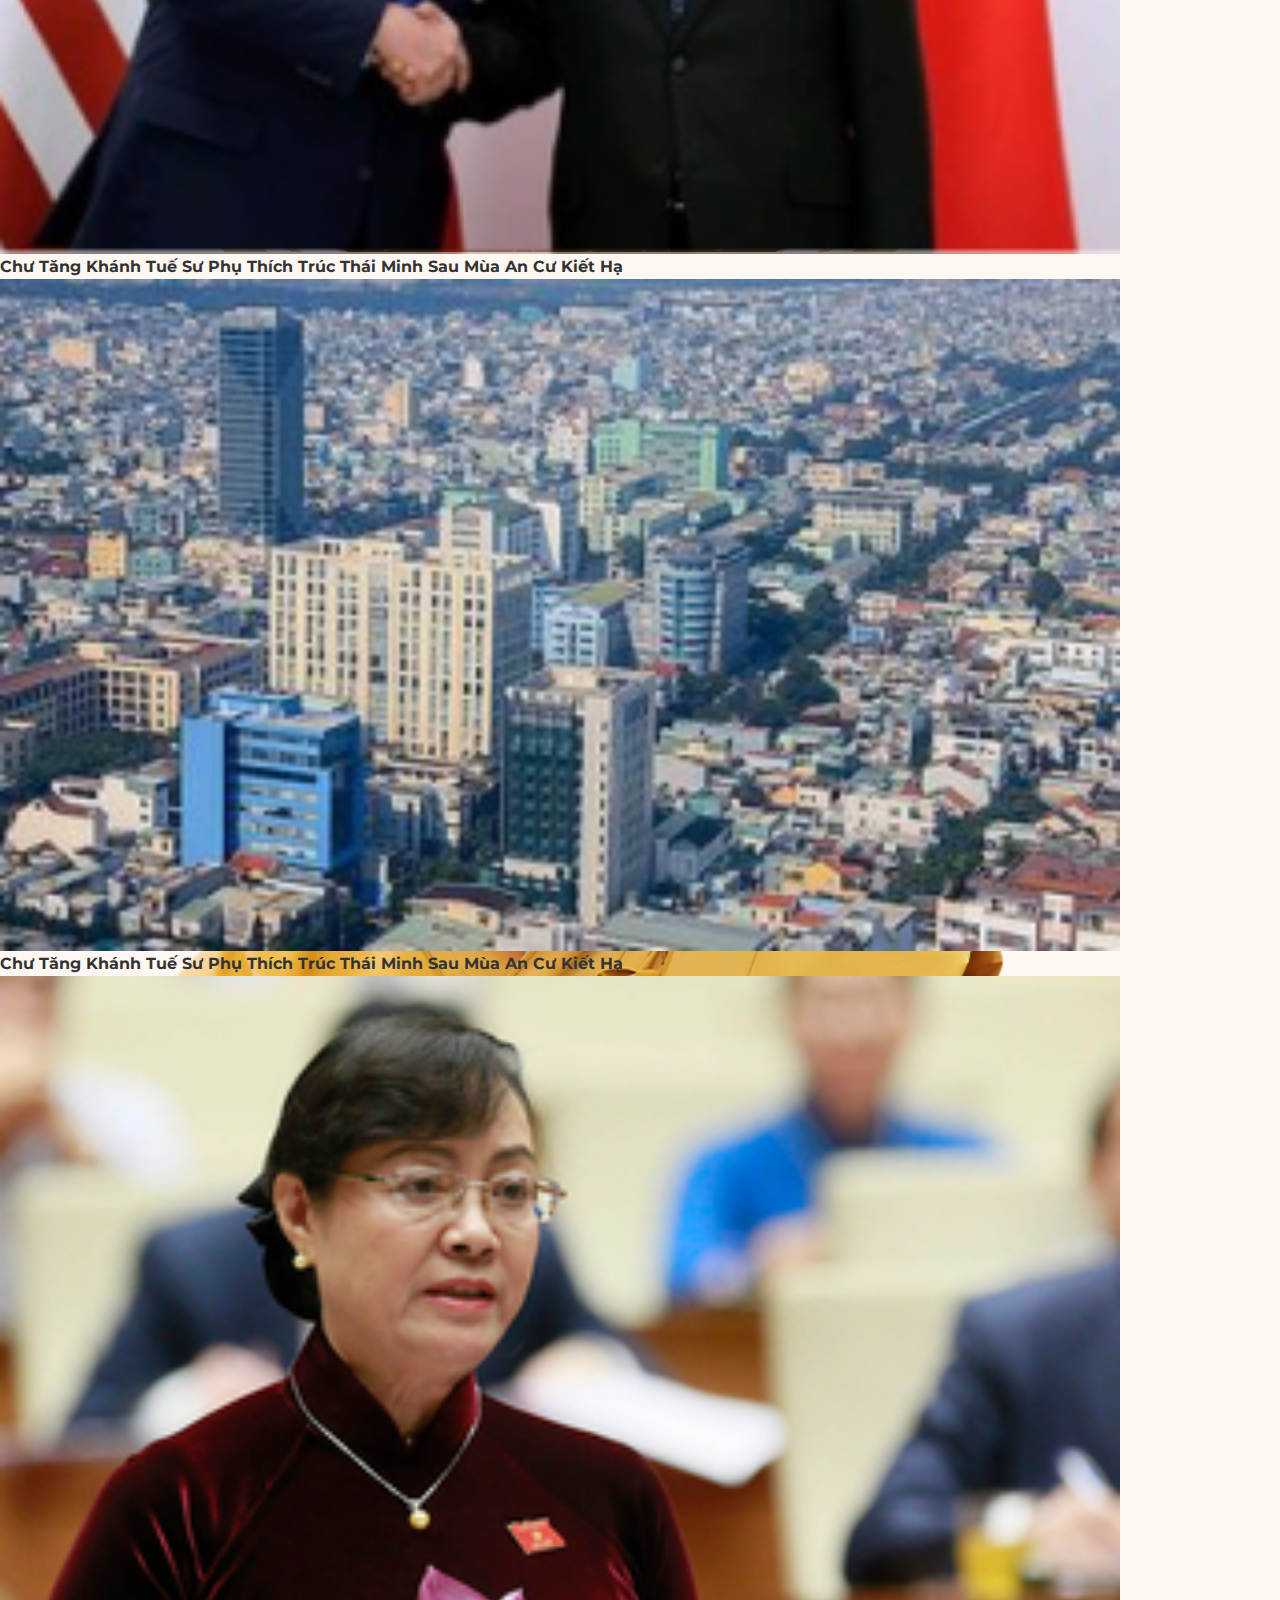
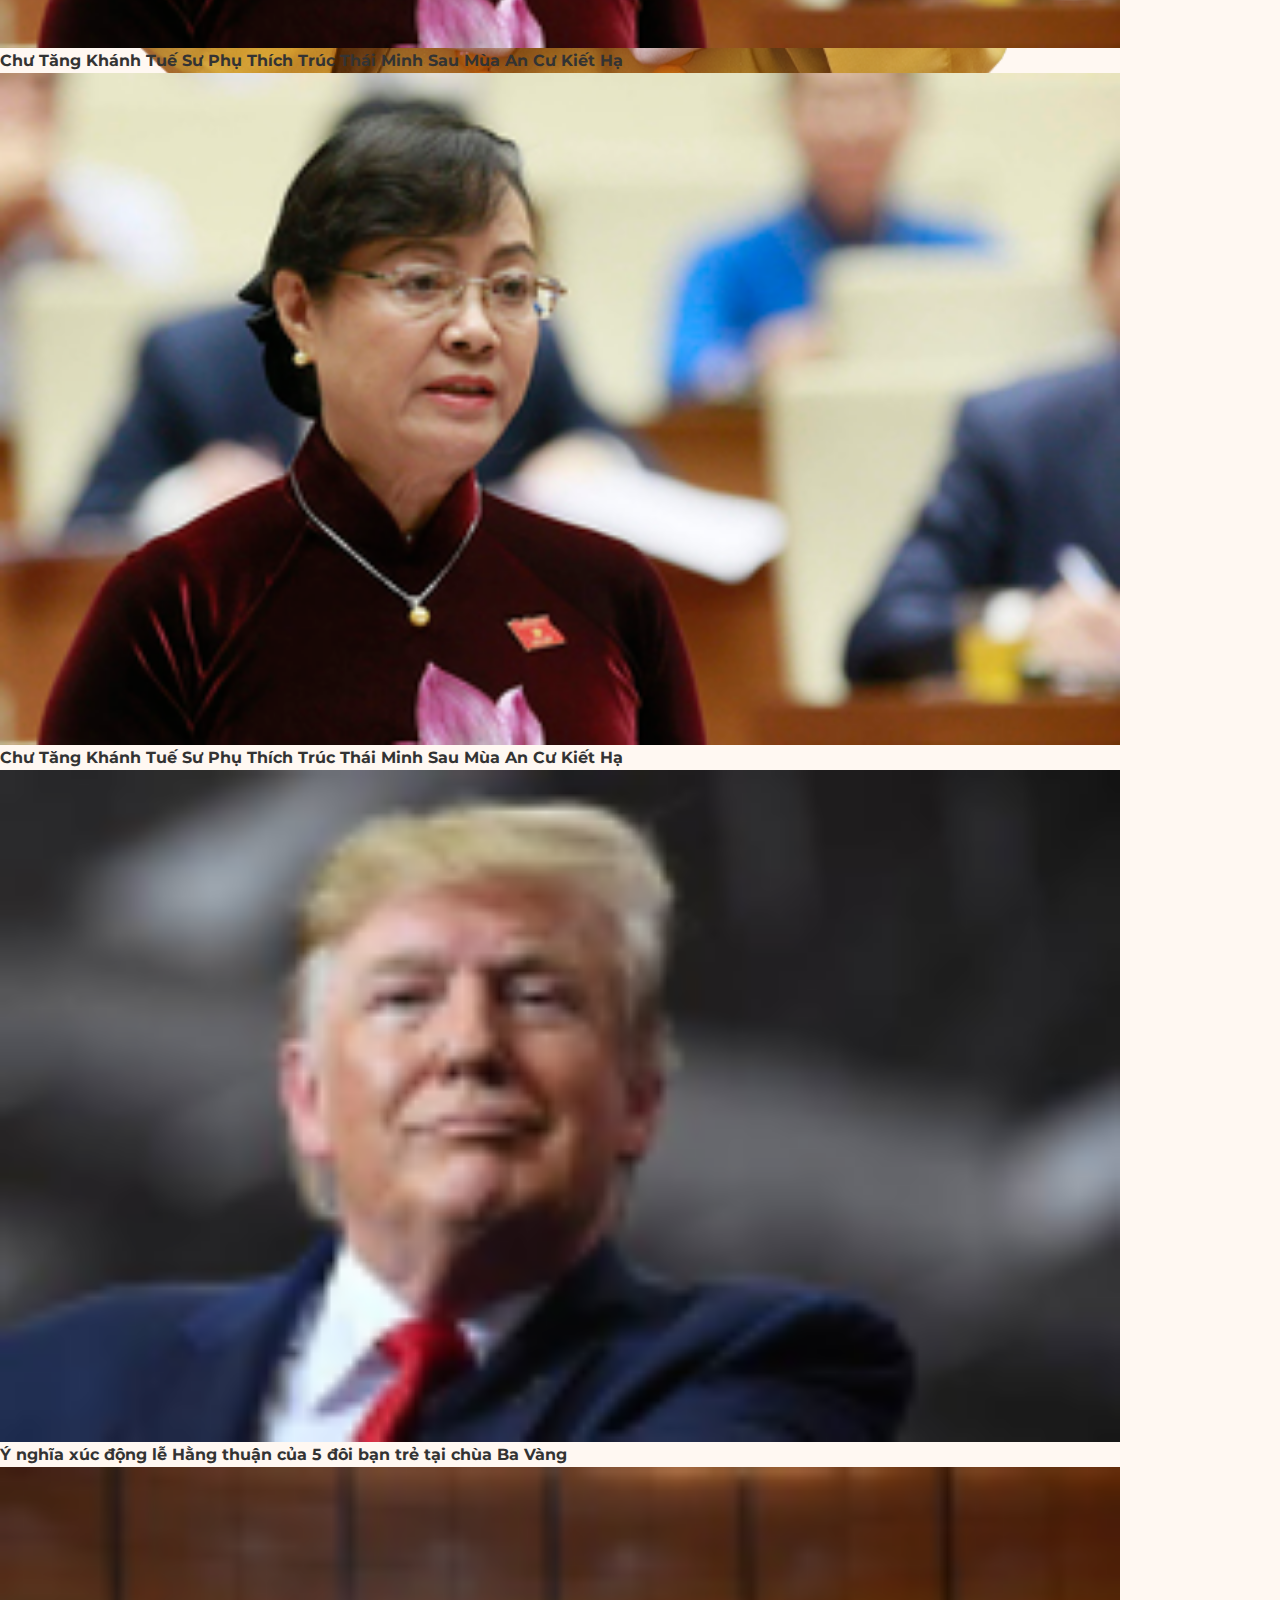
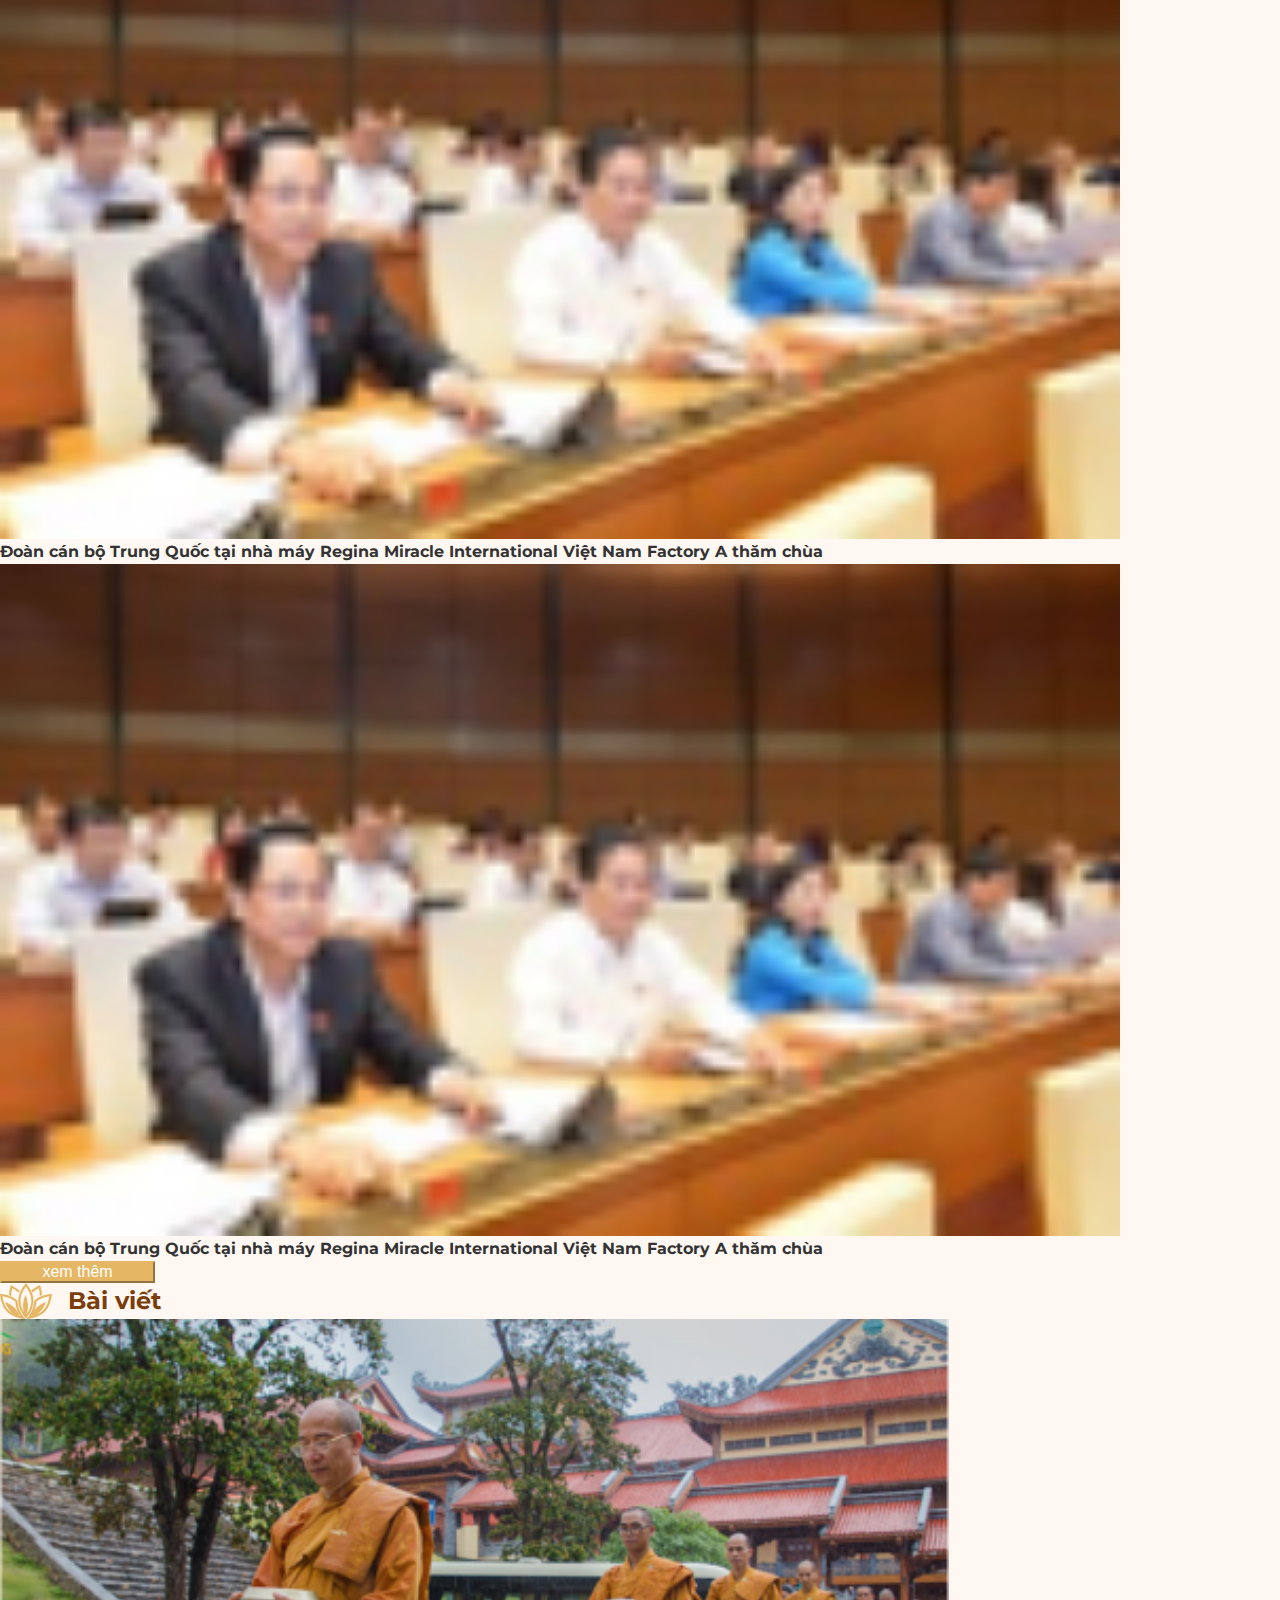
==== commit ac702fbd: "up" ====
--- a/index.html
+++ b/index.html
@@ -192,11 +192,11 @@
 						  </button>
 						  <div class="dropdown-menu dropdown-menu-right shadow-none" style="width: 345px!important; left: -184px!important;">
 							<div class="input-group dropdown-item bg-white">
-  <input type="text" class="form-control shadow-none" placeholder="..." aria-label="Recipient's username" aria-describedby="basic-addon2">
-  <div class="input-group-append">
-    <button class="btn btn-outline-secondary" type="button">tìm kiếm</button>
-  </div>
-</div>
+							  <input type="text" class="form-control shadow-none" placeholder="..." aria-label="Recipient's username" aria-describedby="basic-addon2">
+							  <div class="input-group-append">
+								<button class="btn btn-outline-secondary" type="button">tìm kiếm</button>
+							  </div>
+							</div>
 						  </div>
 						</div>
 					</div>
--- a/css/style.css
+++ b/css/style.css
@@ -149,7 +149,7 @@
 .fs-25 {
   font-size: 25px; }
 
-.bg-base {
+.bg-base, .grid-container .card {
   background-color: #fff8f2; }
 
 .bg-white {
@@ -218,7 +218,7 @@
   font-size: 36px;
   line-height: 41px; }
 
-.h2-mon, .section-title, .gold-section .section-title {
+.h2-mon, .section-title, .gold-section .section-title, .list-view .card .list-view-detail a {
   font-family: Montserrat;
   font-style: normal;
   font-weight: bold;
@@ -545,7 +545,8 @@
 .seemore-button, .btn-warning {
   color: #FFFFFF;
   background-color: #E5B764;
-  border-color: #E5B764; }
+  border-color: #E5B764;
+  width: 155px; }
 
 .item1 {
   order: 1; }
@@ -925,6 +926,45 @@
   right: 0;
   width: 25%; }
 
+.card {
+  margin-bottom: 1rem; }
+
+.list-view .row > [class*='col-'] {
+  max-width: 100%;
+  flex: 0 0 100%; }
+.list-view .card {
+  flex-direction: row; }
+  @media (max-width: 575.98px) {
+    .list-view .card {
+      flex-direction: column; } }
+  .list-view .card > .card-img-top {
+    width: auto; }
+  .list-view .card .card-body {
+    display: inline-block; }
+
+.grid-container .card {
+  border: none; }
+
+.list-view .card .card-img-top {
+  width: 26%; }
+.list-view .card .list-view-detail {
+  display: flex;
+  align-items: center;
+  padding: 0px 15px; }
+
+.grid-list-button {
+  right: 0; }
+  .grid-list-button .btn-grid i {
+    font-size: 32px; }
+  .grid-list-button .btn-list i {
+    font-size: 34px; }
+
+.grid-image-lib1 {
+  display: grid;
+  grid-template-columns: repeat(auto-fill, minmax(calc(8rem + 5vw + 5vh), 1fr));
+  grid-gap: 2.5vmin;
+  padding: 2.5vmin; }
+
 .footer-section {
   background: linear-gradient(180deg, #FFFFFF 0%, rgba(255, 255, 255, 0) 100%), #ffffff99;
   border-radius: 7px; }
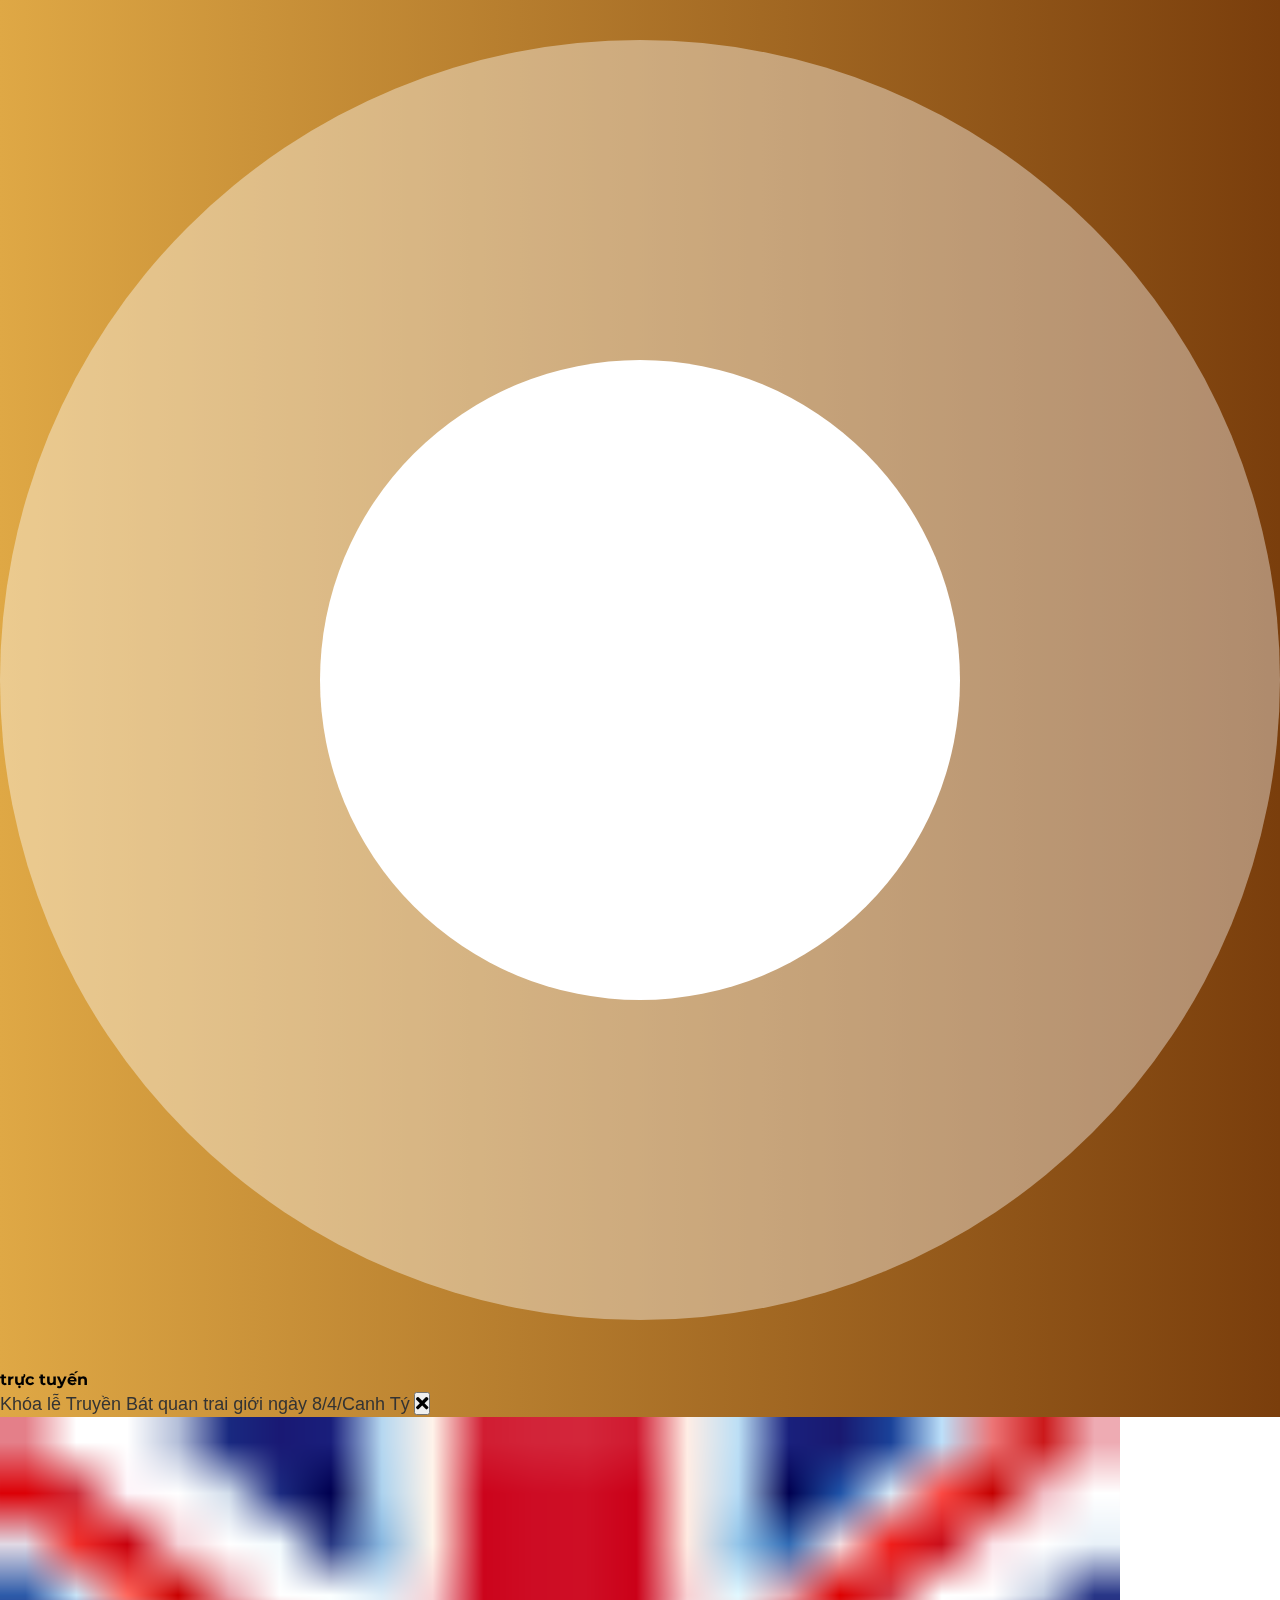
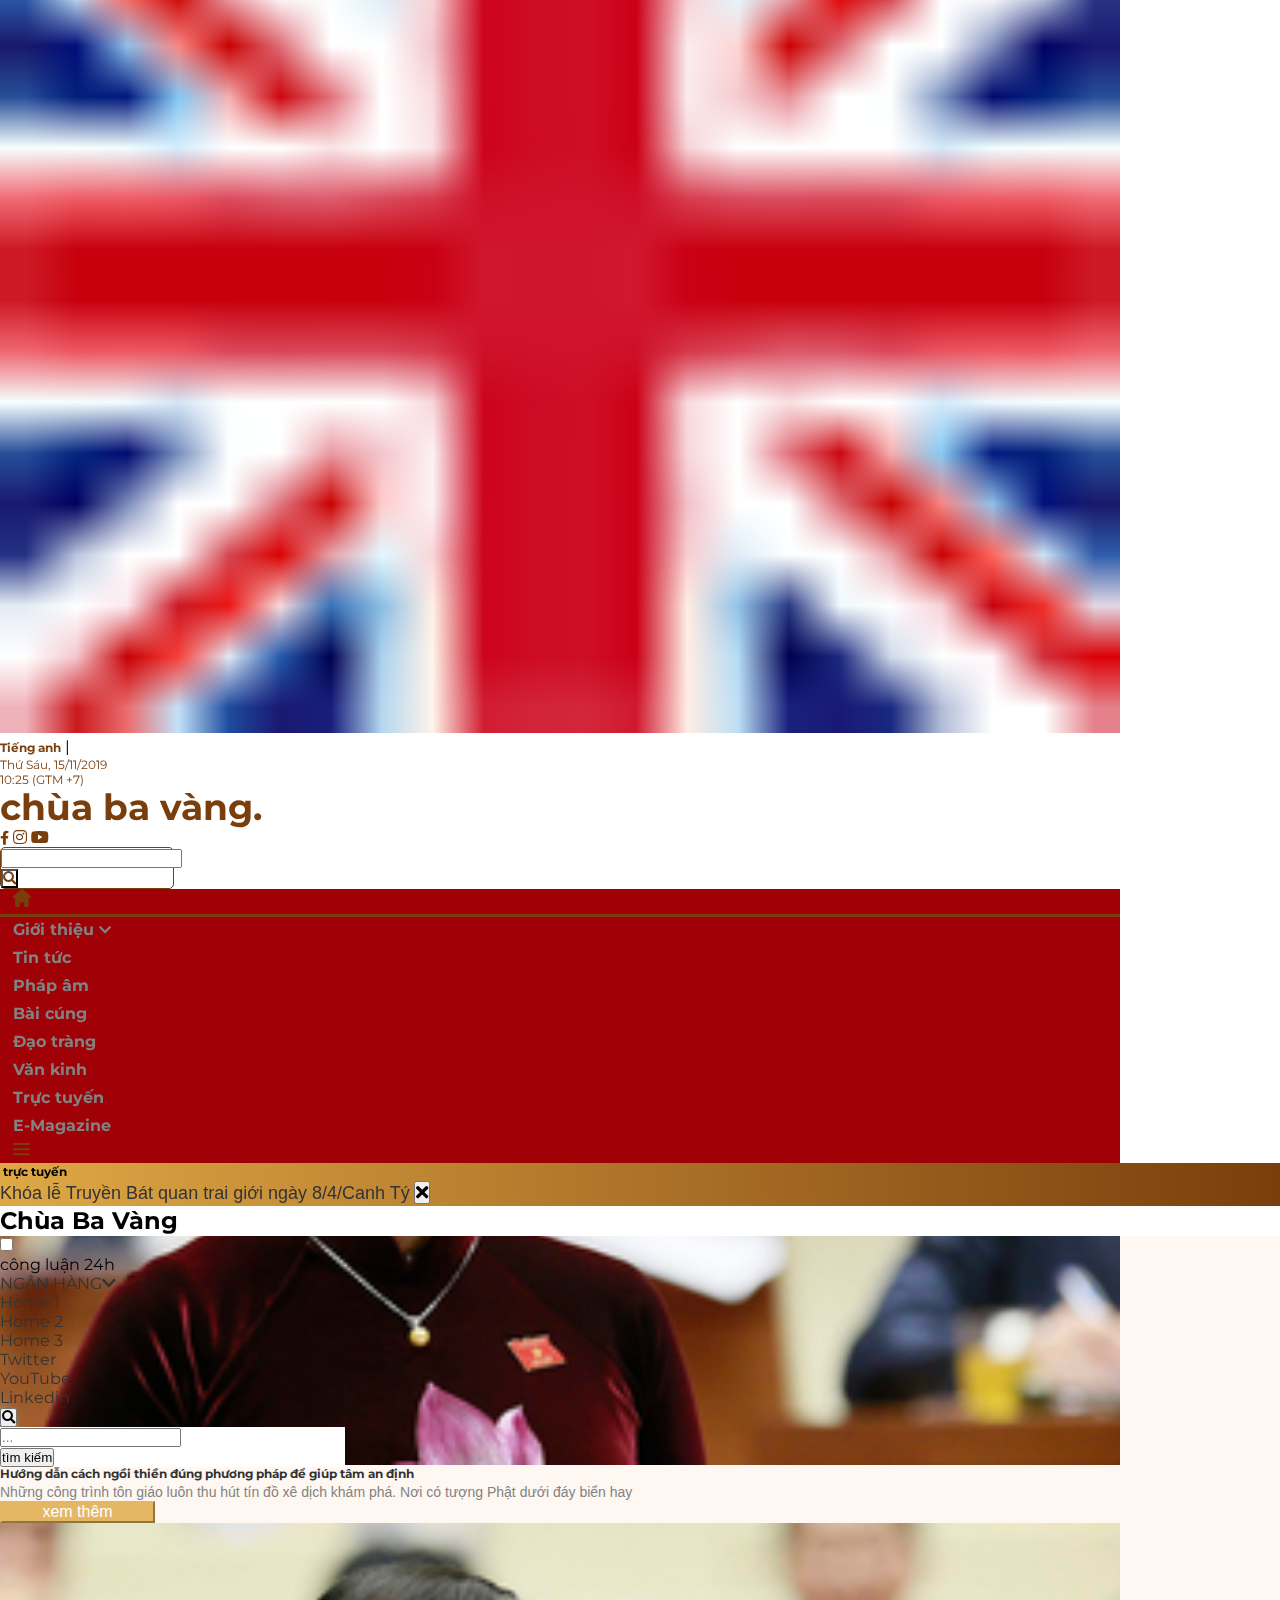
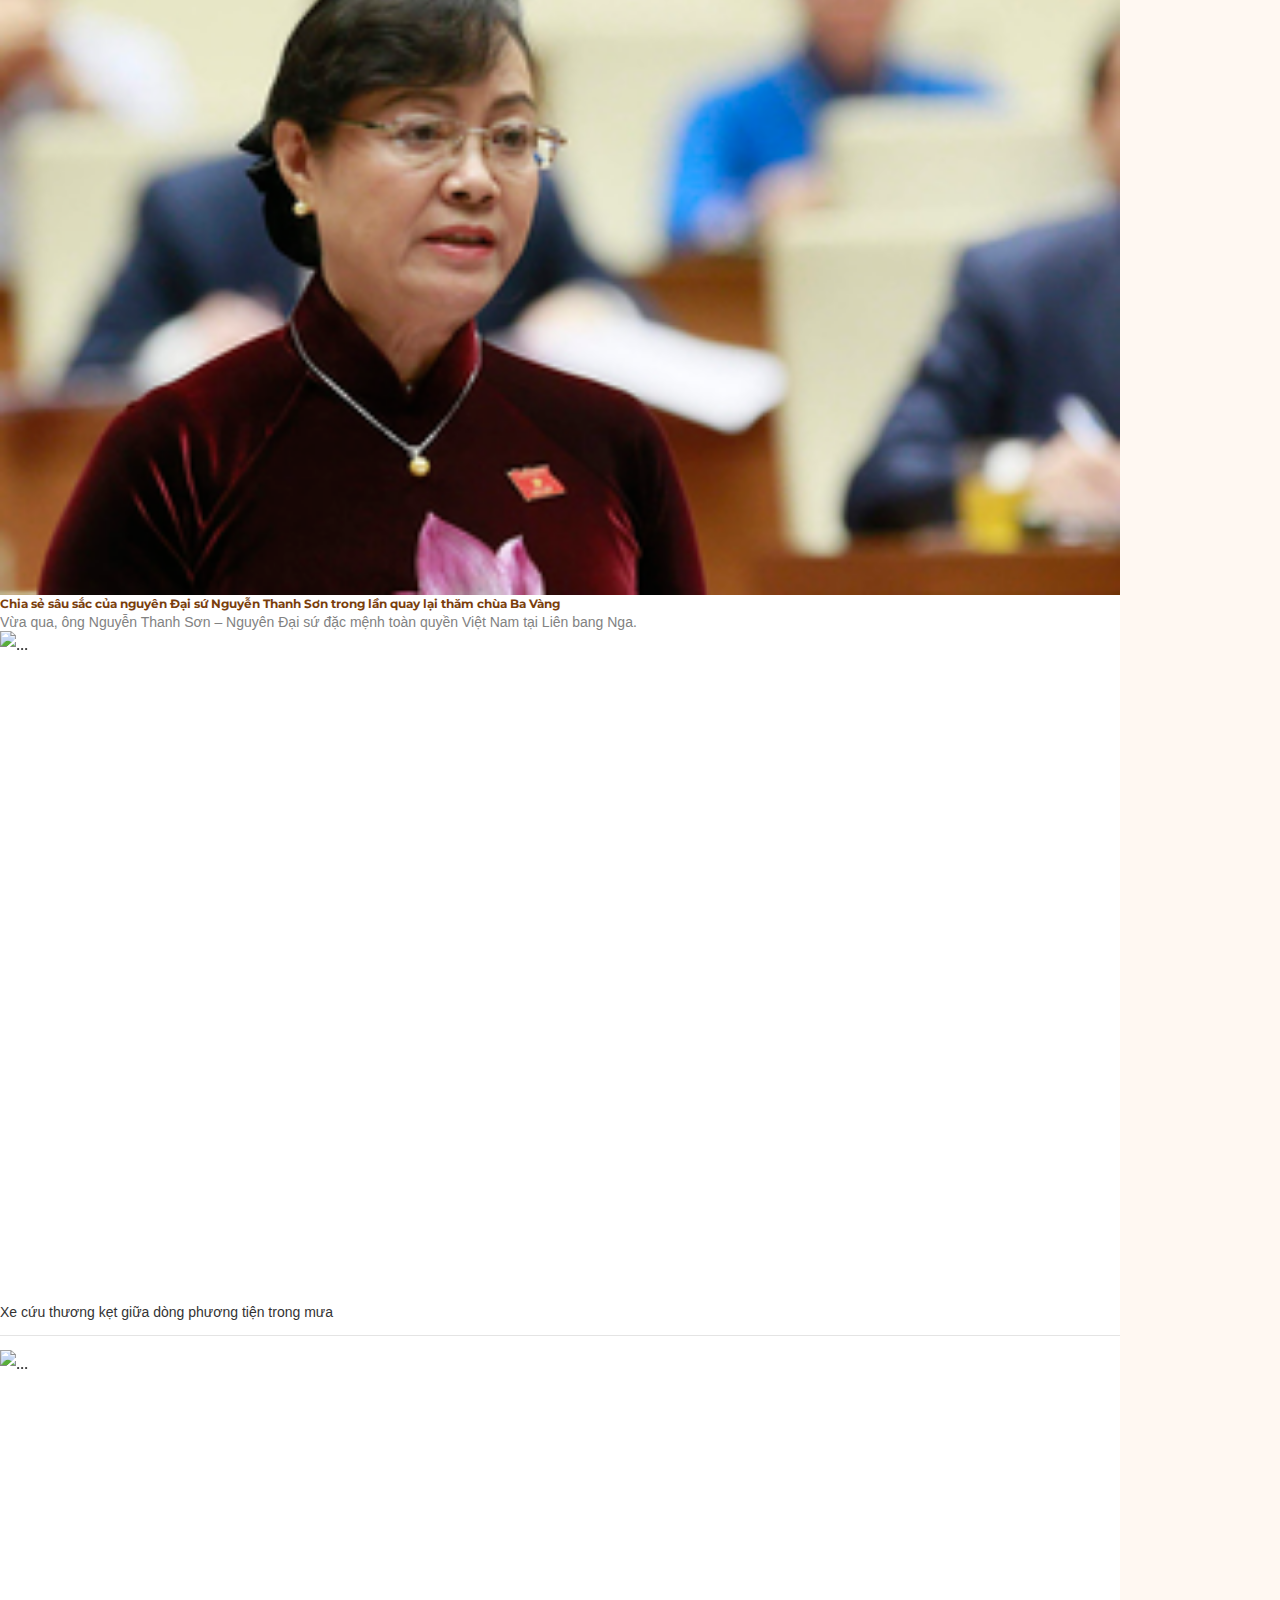
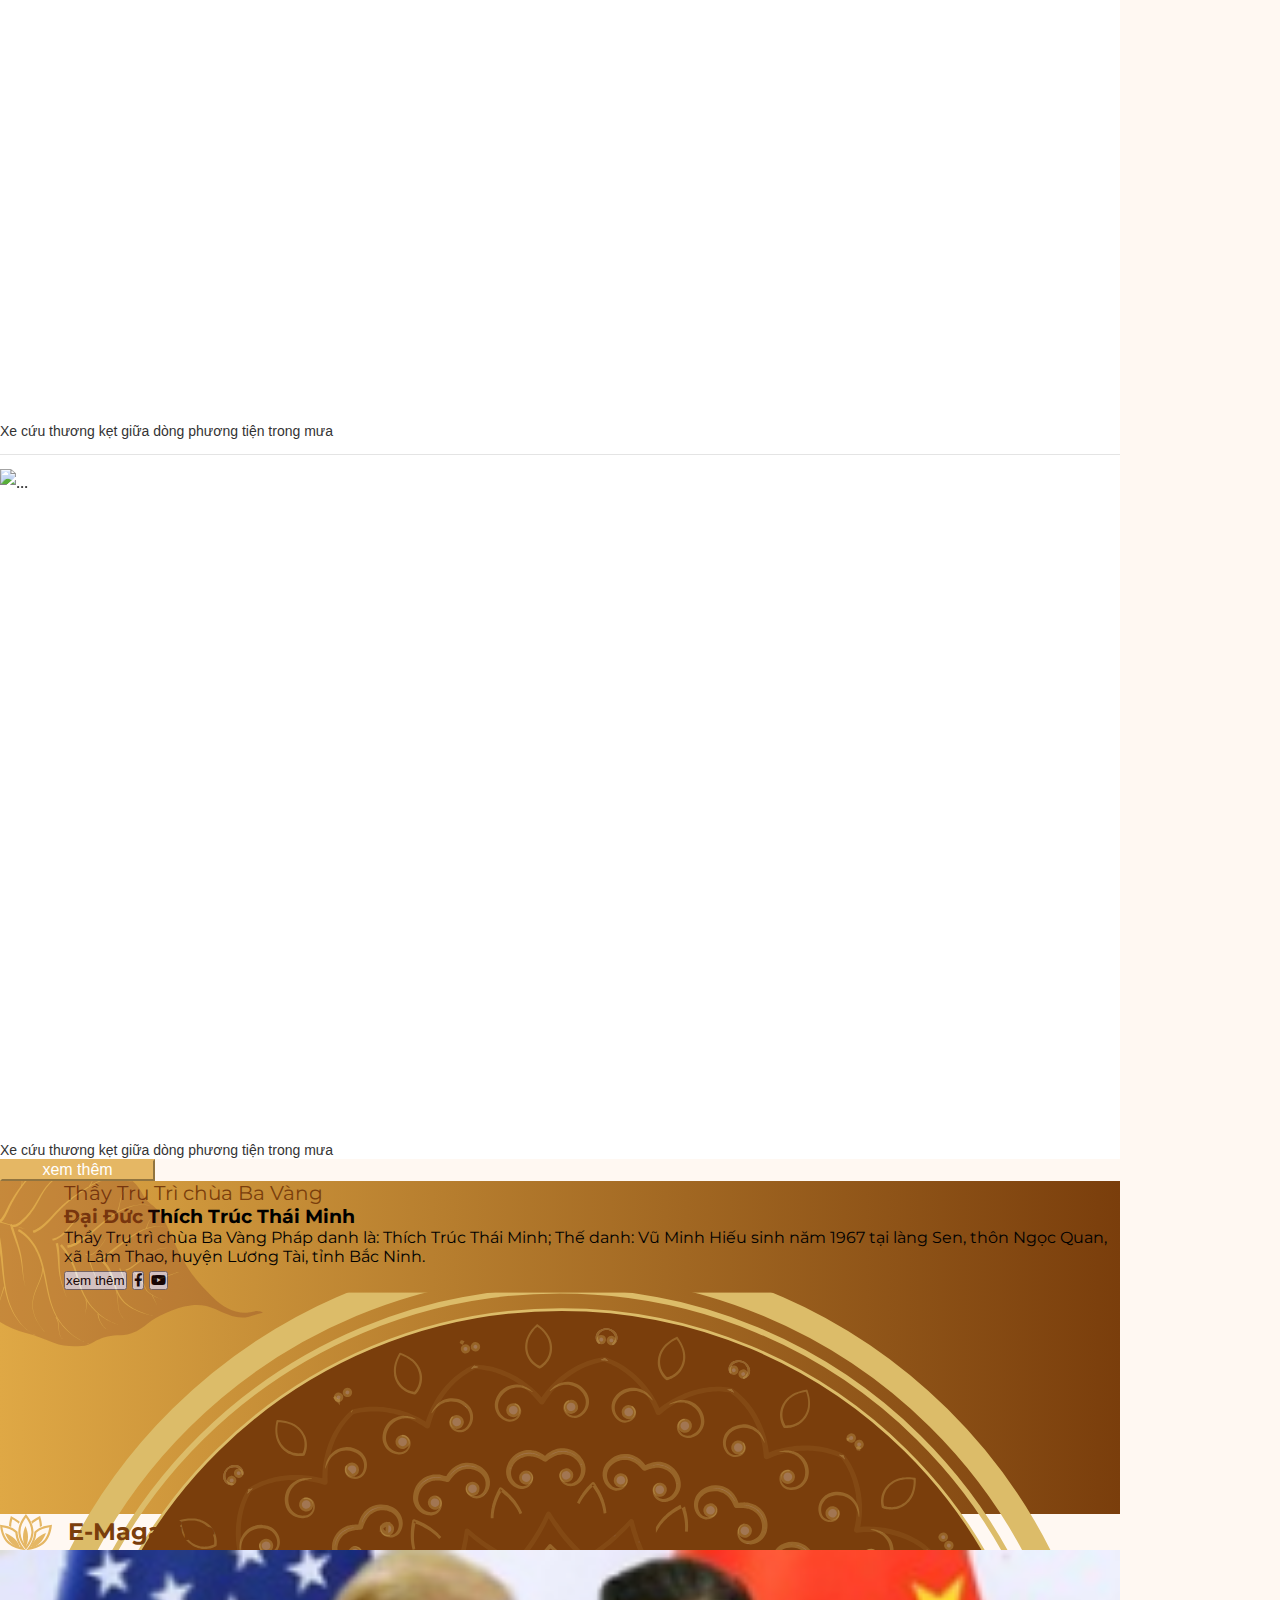
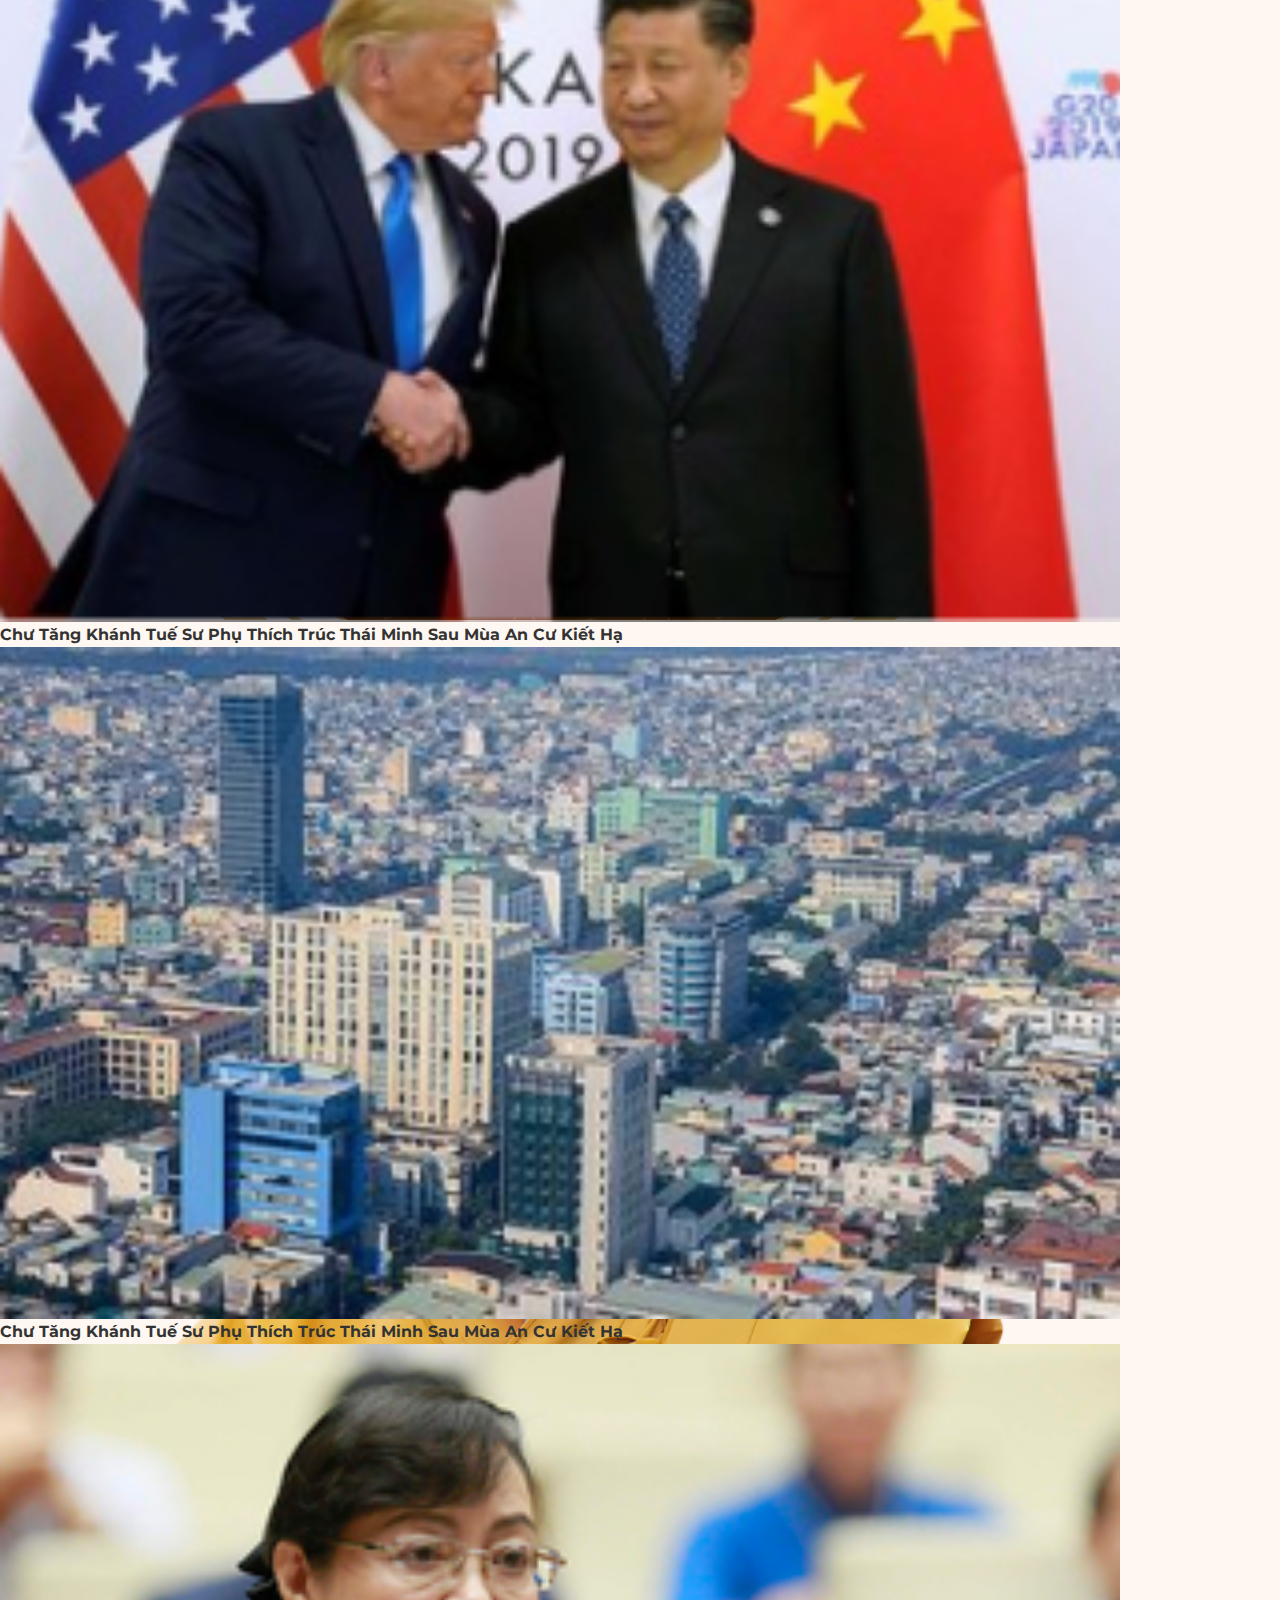
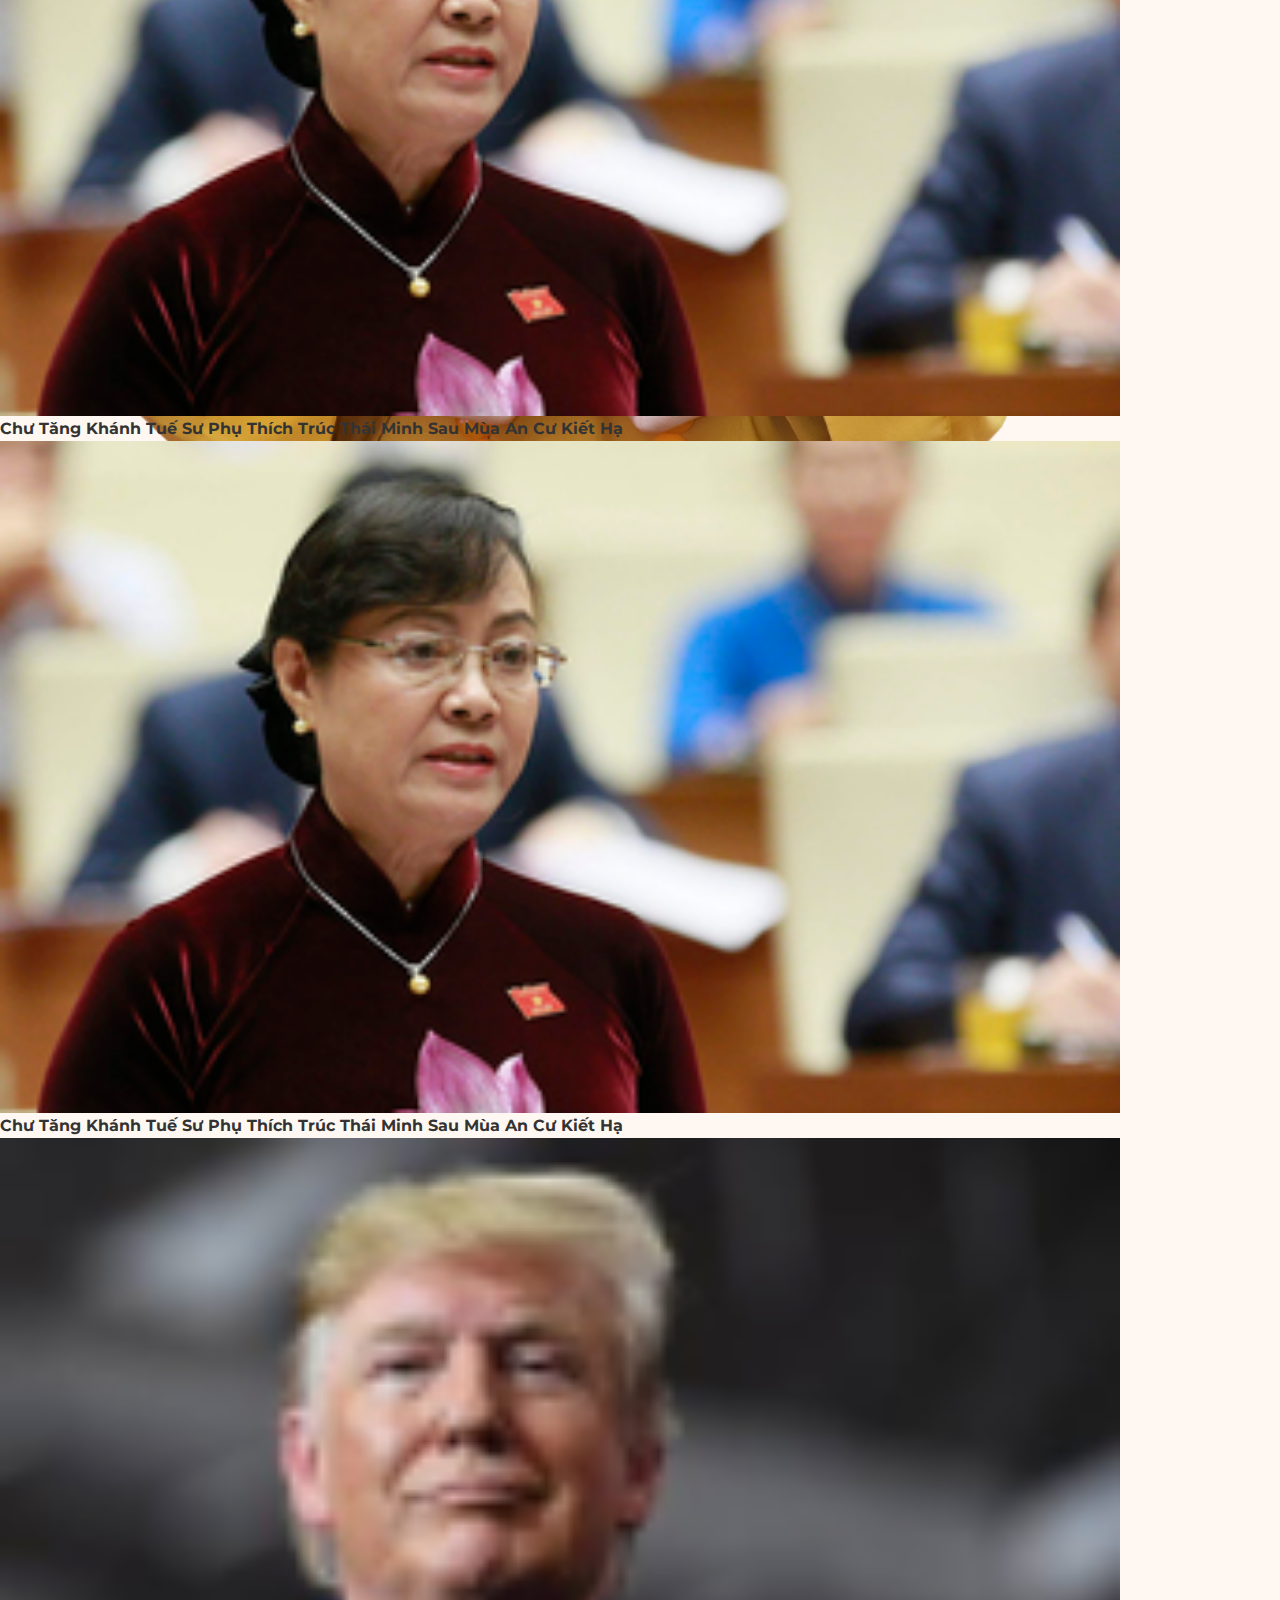
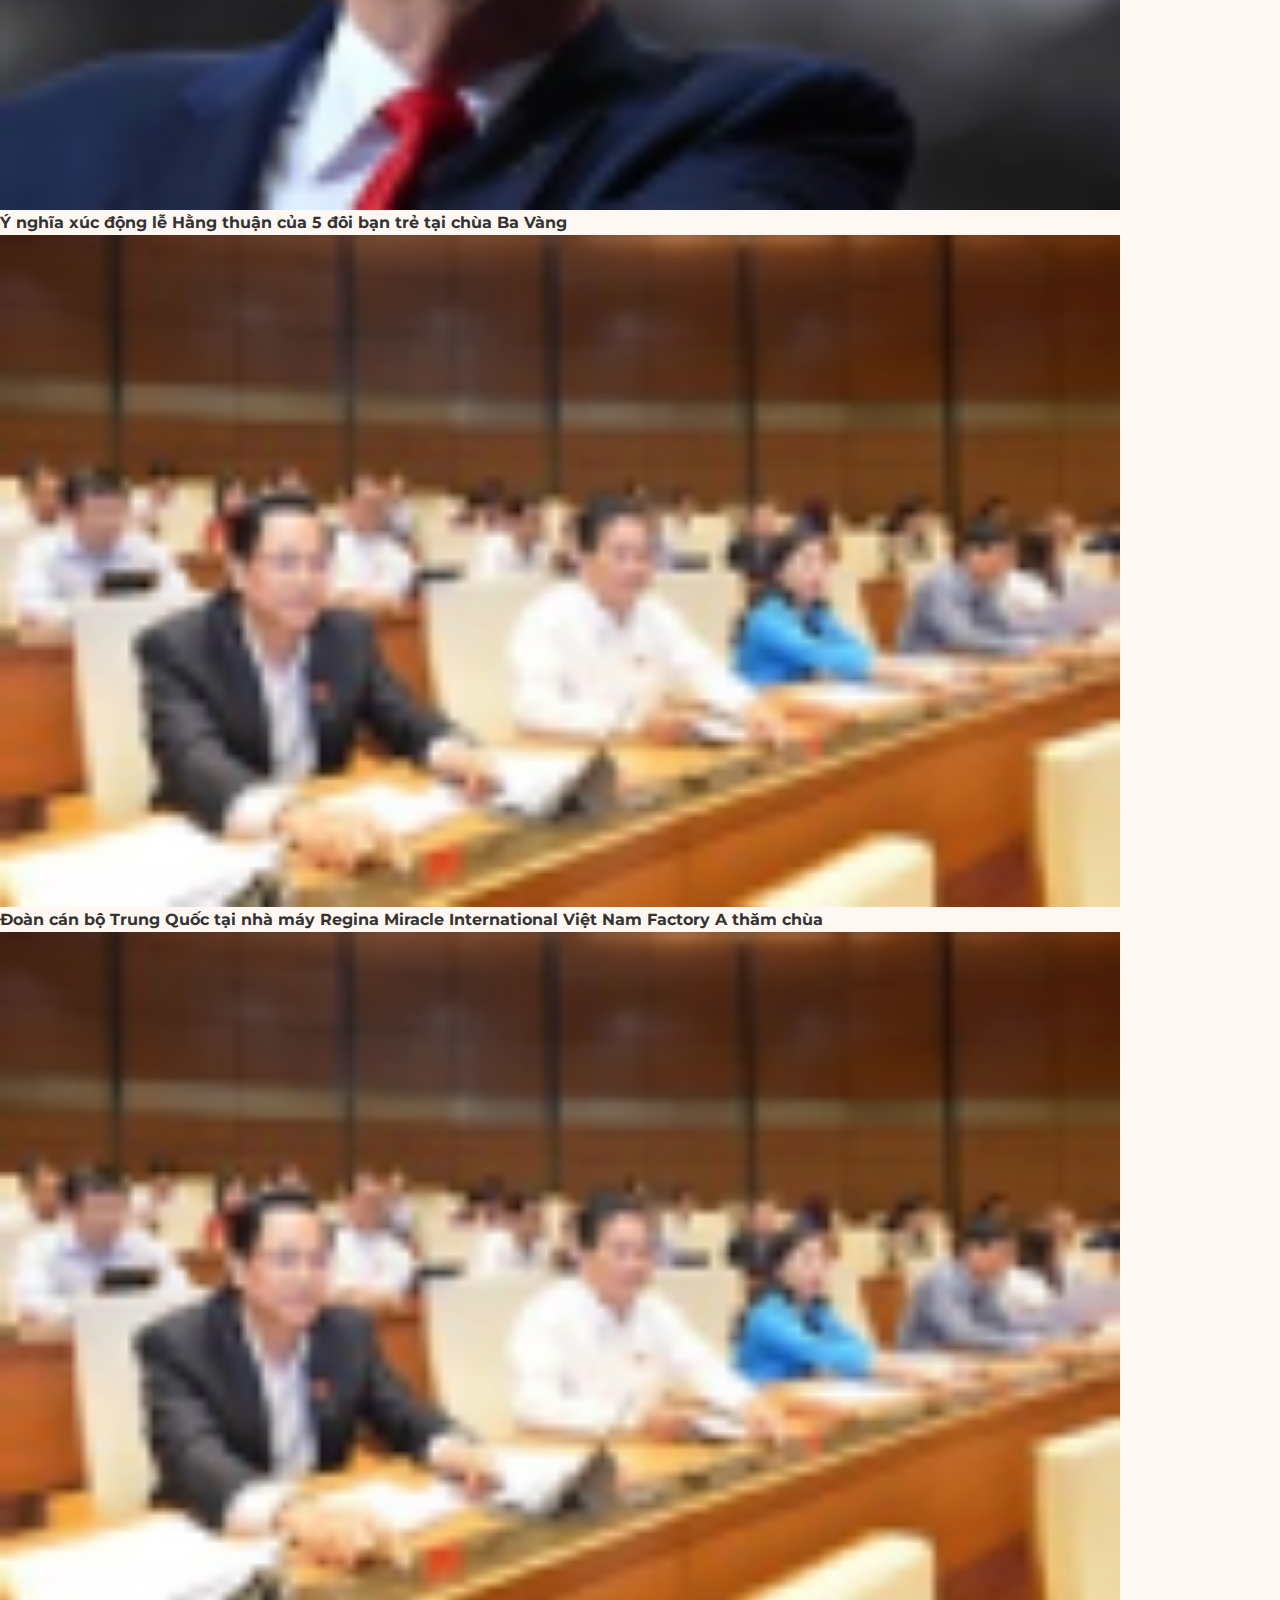
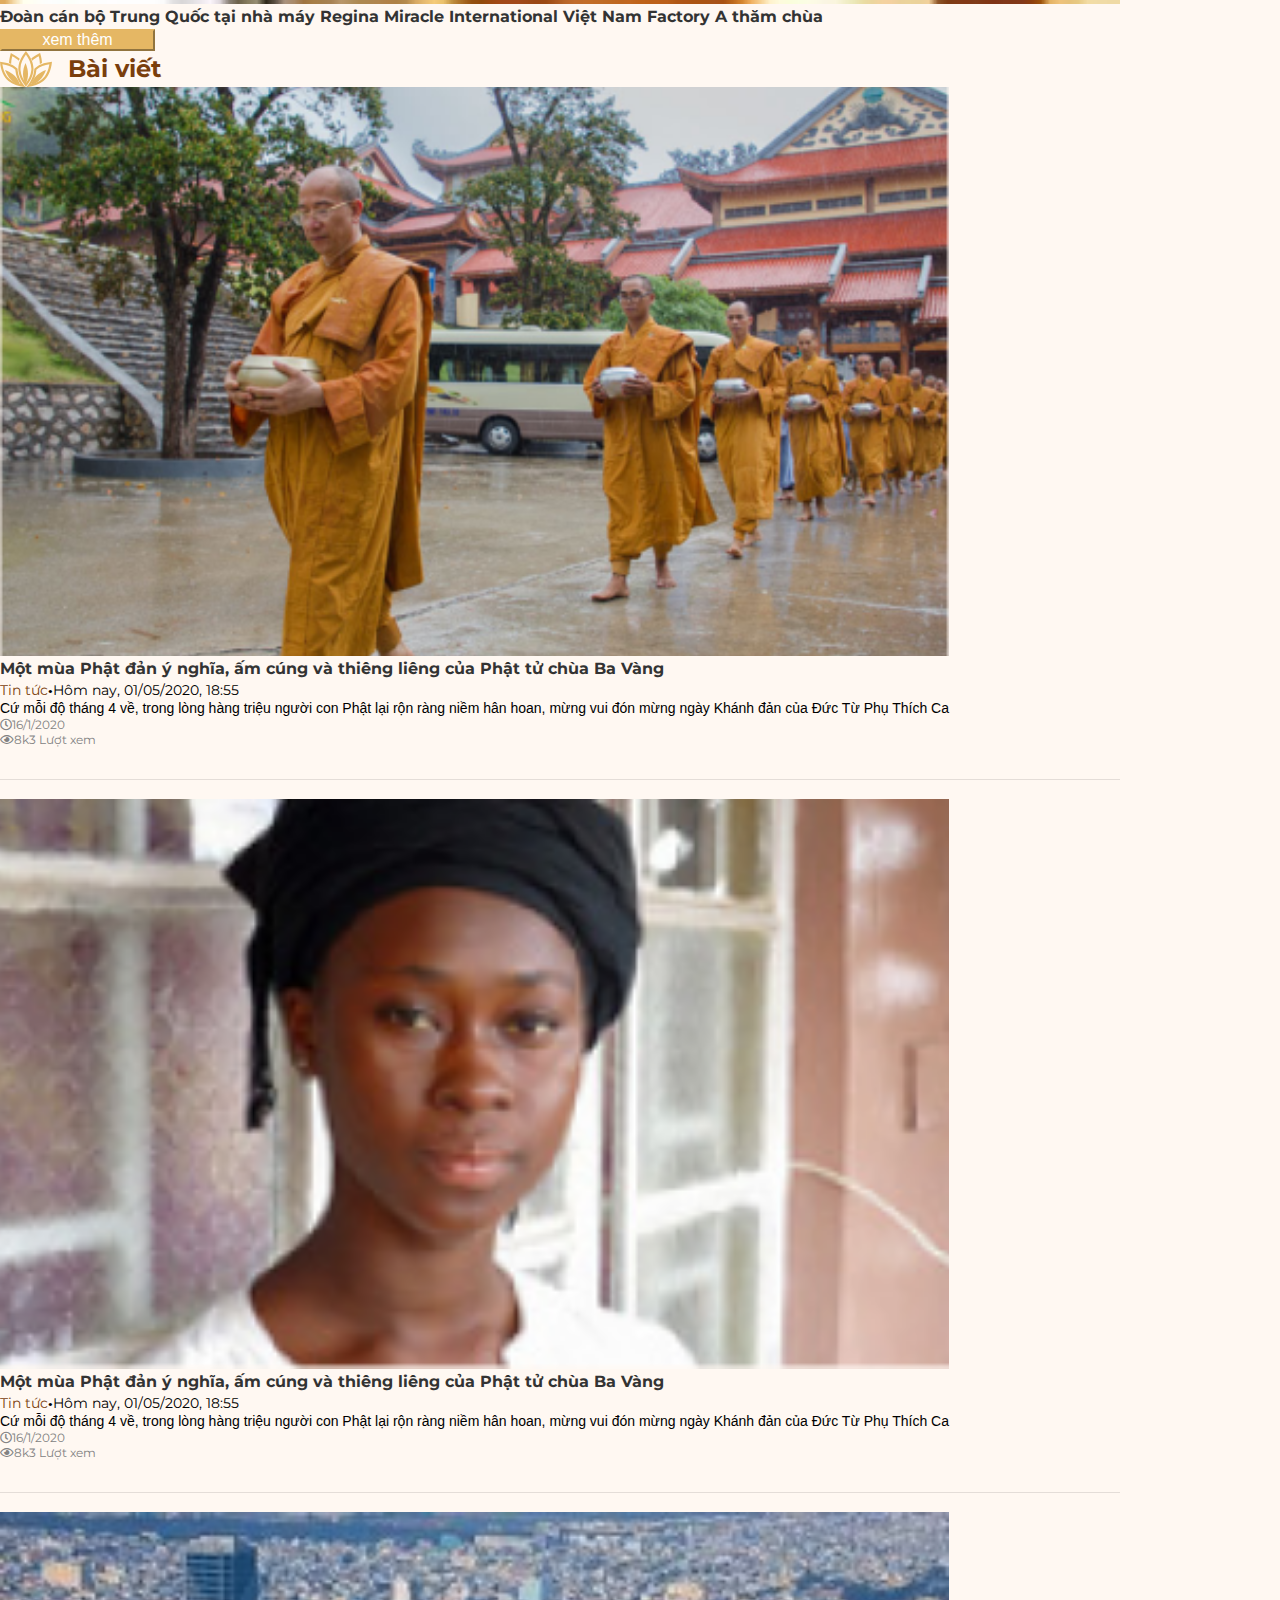
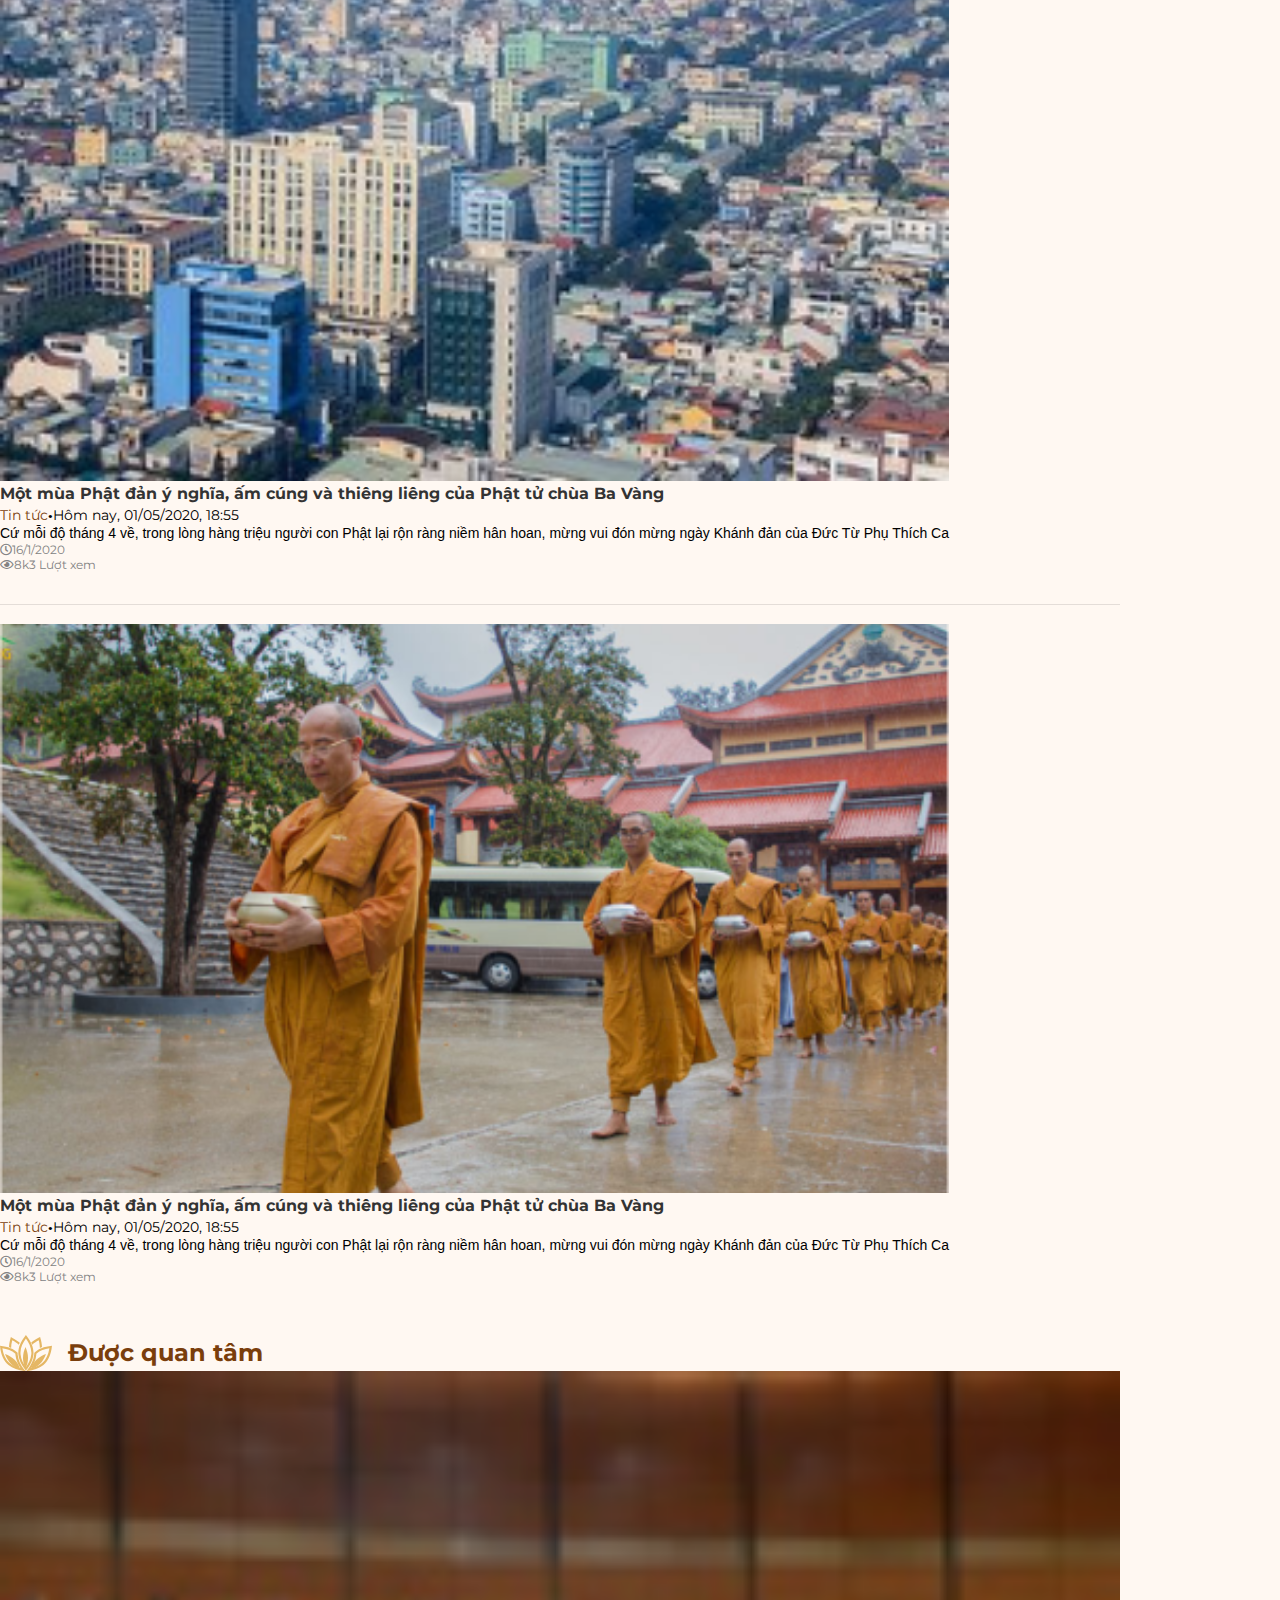
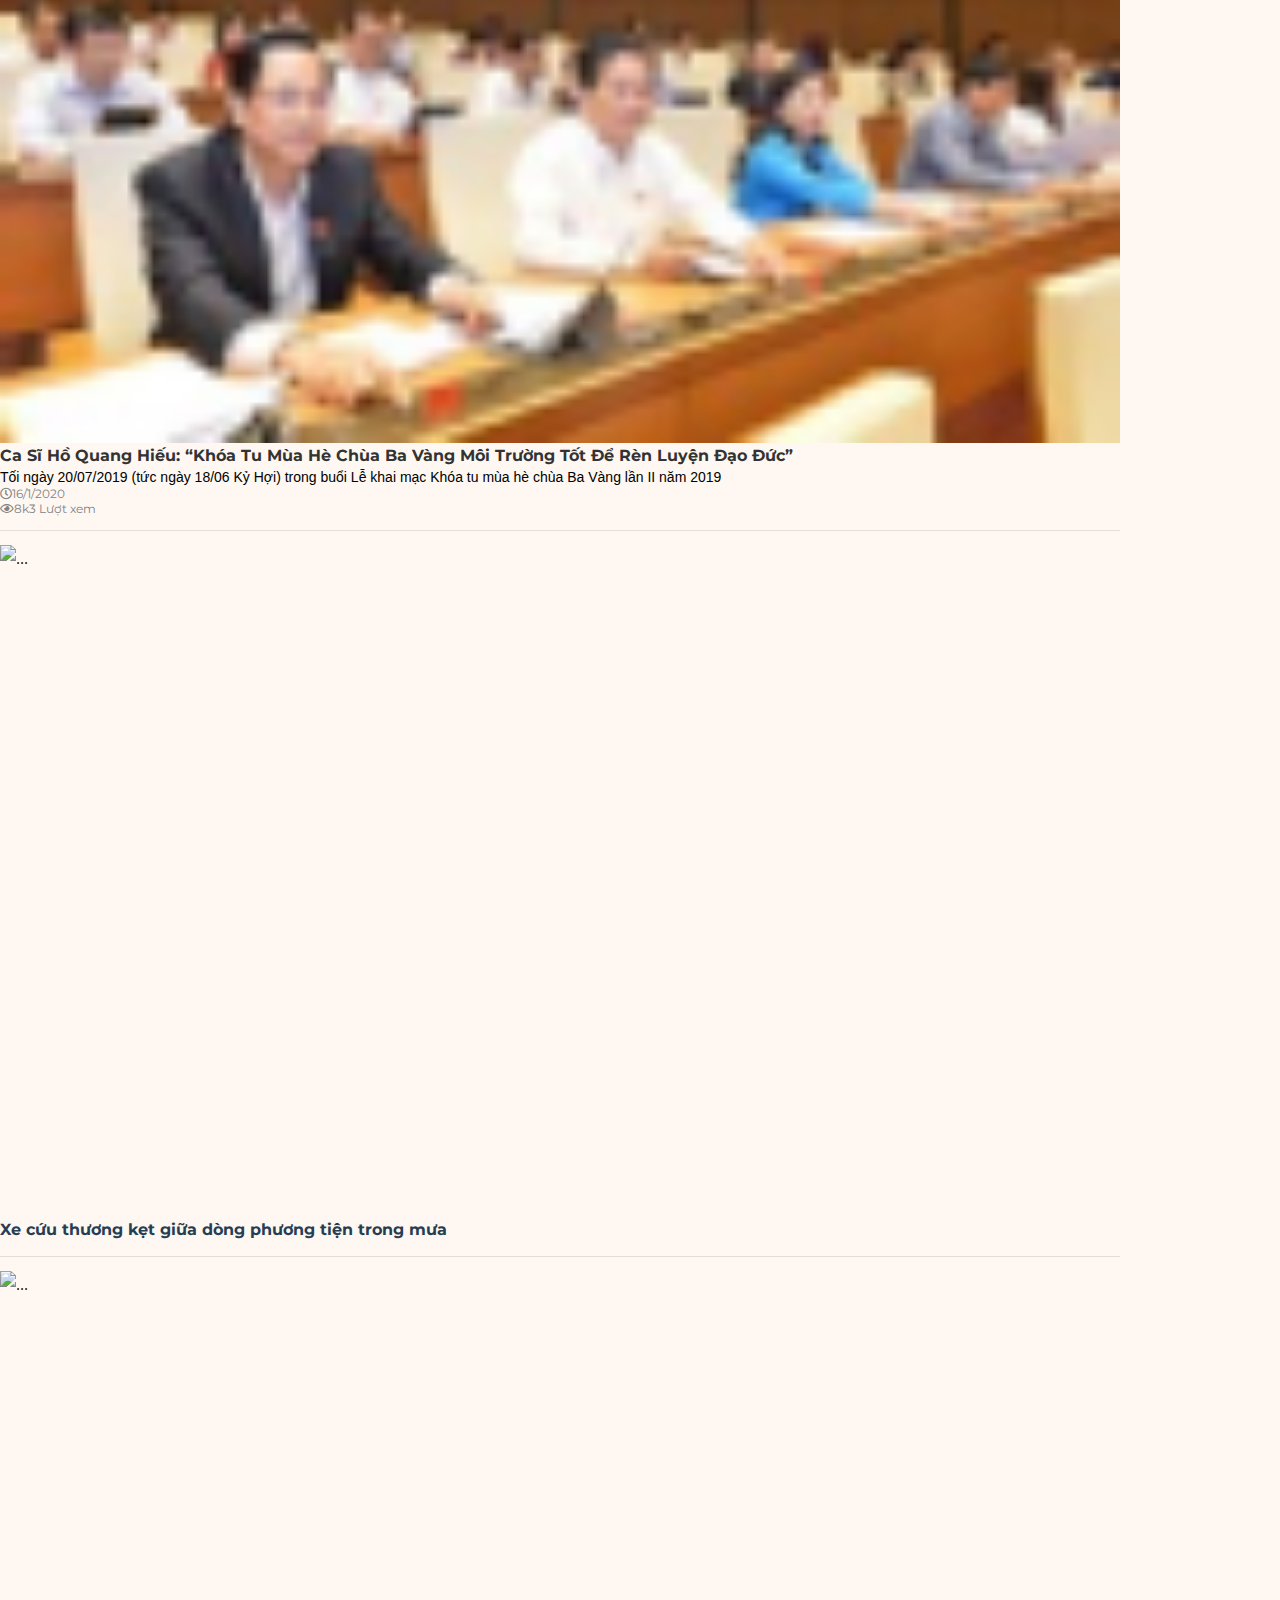
==== commit ea6dcb17: "up" ====
--- a/index.html
+++ b/index.html
@@ -20,16 +20,18 @@
 </head>
 
 <body >
-	<header>
-        <div class="w-100 d-none d-lg-block">
-            <div class="bg-gradient py-1">
+	<header class="cd-auto-hide-header">
+        <div class="w-100 d-none d-lg-block bg-white">
+            <div class="bg-gradient py-1 live-text position-relative">
                 <div class="mx-auto d-flex justify-content-center align-items-center py-2">
                     <div class="text-uppercase h3-mon text-white d-flex align-items-center">
                         <span class="px-2"><img src="images/icon/dot.svg" alt=""></span>
                         <span class="">trực tuyến</span>
                     </div>
                     <a href="" class="sub-title-18 text-white pl-5">Khóa lễ Truyền Bát quan trai giới ngày 8/4/Canh Tý</a>
-					<a href=""><i class="fas fa-times text-white"></i></a>
+					<button type="button" class="pb-1 pr-2 close position-relative pl-5 ml-5" data-dismiss="toast" aria-label="Close">
+                    <i class="fas fa-times text-white fs-18"></i>
+                  </button>
                 </div>
             </div>
             <div class="w-1120 mx-auto row py-4 my-2 align-items-center">
@@ -112,14 +114,17 @@
             <img src="images/Ad.png" alt="">
         </div>
 -->
-		<div class="mx-auto d-flex d-lg-none align-items-center py-2 bg-gradient justify-content-around live-section">
-                    <div class="text-uppercase h4-mon text-white d-flex align-items-center">
-                        <span class="px-2"><img src="images/icon/dot.svg" alt=""></span>
-                        <span class="">trực tuyến</span>
-                    </div>
-                    <a href="" class="sub-title-18 text-white  live-notification">Khóa lễ Truyền Bát quan trai giới ngày 8/4/Canh Tý</a>
-			<button class="hide"><i class="fas fa-times text-white"></i></button>
-                </div>
+		<div class="mx-auto d-flex d-lg-none align-items-center py-2 bg-gradient live-text position-relative">
+            <div class="text-uppercase h4-mon text-white d-flex align-items-center">
+                <span class="px-2"><img src="<?= URL_IMAGES ?>/icon/dot.svg" alt=""></span>
+                <span class="">trực tuyến</span>
+            </div>
+            <a href="" class="sub-title-18 text-white  live-notification">Khóa lễ Truyền Bát quan trai giới ngày 8/4/Canh
+                Tý</a>
+            <button type="button" class="pb-1 pr-2 close position-absolute" style="right: 0" data-dismiss="toast" aria-label="Close">
+                    <i class="fas fa-times text-white fs-18"></i>
+                  </button>
+        </div>
         <div class="d-block d-lg-none " >
 				<div class="header bg-white d-flex align-items-center justify-content-between ">
 					<div class="col-7 col-sm-5 mx-auto ">
@@ -142,49 +147,50 @@
 -->
 					
 				</div>
-  <input type="checkbox" class="openSidebarMenu" id="openSidebarMenu">
-  <label for="openSidebarMenu" class="sidebarIconToggle">
-    <div class="spinner diagonal part-1"></div>
-    <div class="spinner horizontal"></div>
-    <div class="spinner diagonal part-2"></div>
-  </label>
-  <div id="sidebarMenu" style="z-index: 2">
-    <ul class="sidebarMenuInner">
-      <li>công luận 24h</li>
-<!--
-      <li>
-	  	<div class="dropdown">
-  <button class="btn dropdown-toggle border-0 shadow-none px-0 text-uppercase" type="button" id="dropdownMenuButton" data-toggle="dropdown" aria-haspopup="true" aria-expanded="false">
-    Dropdown button
-  </button>
-  <div class="dropdown-menu border-0 position-relative pt-0 mt-0" aria-labelledby="dropdownMenuButton">
-    <a class="dropdown-item text-dark font-weight-normal" href="#">Action</a>
-    <a class="dropdown-item text-dark font-weight-normal" href="#">Another action</a>
-    <a class="dropdown-item text-dark font-weight-normal" href="#">Something else here</a>
-  </div>
-</div>
-	  </li>
--->
-	  
-      <li class="active">
-								<a href="#homeSubmenu" data-toggle="collapse" aria-expanded="false" class="d-flex justify-content-between text-dark font-weight-normal">NGÂN HÀNG<em class="fa fa-chevron-down" aria-hidden="true"></em></a>
-							  <ul class="collapse list-unstyled sidebar-submenu" id="homeSubmenu">
-									<li class="sidebar-submenu_item ">
-										<a href="#" class="text-dark font-weight-normal">Home 1</a>
-									</li>
-									<li>
-										<a href="#" class="text-dark font-weight-normal">Home 2</a>
-									</li>
-									<li>
-										<a href="#" class="text-dark font-weight-normal">Home 3</a>
-									</li>
-							  </ul>
-							</li>
-      <li><a href="https://twitter.com/plavookac" class="text-dark font-weight-normal" target="_blank">Twitter</a></li>
-      <li><a href="https://www.youtube.com/channel/UCDfZM0IK6RBgud8HYGFXAJg" class="text-dark font-weight-normal" target="_blank">YouTube</a></li>
-      <li><a href="https://www.linkedin.com/in/plavookac/" class="text-dark font-weight-normal" target="_blank">Linkedin</a></li>
-    </ul>
-  </div>
+			
+				  <input type="checkbox" class="openSidebarMenu" id="openSidebarMenu">
+				  <label for="openSidebarMenu" class="sidebarIconToggle">
+					<div class="spinner diagonal part-1"></div>
+					<div class="spinner horizontal"></div>
+					<div class="spinner diagonal part-2"></div>
+				  </label>
+				  <div id="sidebarMenu" style="z-index: 2">
+					<ul class="sidebarMenuInner">
+					  <li>công luận 24h</li>
+				<!--
+					  <li>
+						<div class="dropdown">
+				  <button class="btn dropdown-toggle border-0 shadow-none px-0 text-uppercase" type="button" id="dropdownMenuButton" data-toggle="dropdown" aria-haspopup="true" aria-expanded="false">
+					Dropdown button
+				  </button>
+				  <div class="dropdown-menu border-0 position-relative pt-0 mt-0" aria-labelledby="dropdownMenuButton">
+					<a class="dropdown-item text-dark font-weight-normal" href="#">Action</a>
+					<a class="dropdown-item text-dark font-weight-normal" href="#">Another action</a>
+					<a class="dropdown-item text-dark font-weight-normal" href="#">Something else here</a>
+				  </div>
+				</div>
+					  </li>
+				-->
+
+					  <li class="active">
+												<a href="#homeSubmenu" data-toggle="collapse" aria-expanded="false" class="d-flex justify-content-between text-dark font-weight-normal">NGÂN HÀNG<em class="fa fa-chevron-down" aria-hidden="true"></em></a>
+											  <ul class="collapse list-unstyled sidebar-submenu" id="homeSubmenu">
+													<li class="sidebar-submenu_item ">
+														<a href="#" class="text-dark font-weight-normal">Home 1</a>
+													</li>
+													<li>
+														<a href="#" class="text-dark font-weight-normal">Home 2</a>
+													</li>
+													<li>
+														<a href="#" class="text-dark font-weight-normal">Home 3</a>
+													</li>
+											  </ul>
+											</li>
+					  <li><a href="https://twitter.com/plavookac" class="text-dark font-weight-normal" target="_blank">Twitter</a></li>
+					  <li><a href="https://www.youtube.com/channel/UCDfZM0IK6RBgud8HYGFXAJg" class="text-dark font-weight-normal" target="_blank">YouTube</a></li>
+					  <li><a href="https://www.linkedin.com/in/plavookac/" class="text-dark font-weight-normal" target="_blank">Linkedin</a></li>
+					</ul>
+				  </div>
   					<div class="d-flex justify-content-end position-fixed " style="z-index: 11; right: 0">
 						<div class="btn-group mt-1" style="z-index: 15">
 						  <button type="button" class="btn shadow-none text-dark" data-toggle="dropdown" aria-haspopup="true" aria-expanded="false">
@@ -200,7 +206,31 @@
 						  </div>
 						</div>
 					</div>
-			<div class="w-100 expand-menu d-block d-sm-none border-top">
+			</div>
+    </header>
+<!--
+	<div class="cd-auto-hide-header">
+					<div class="logo">Chùa ba phải</div>
+
+					<nav class="cd-primary-nav">
+						<a href="#cd-navigation" class="nav-trigger">
+							<span>
+								<em aria-hidden="true"></em>
+							</span>
+						</a> 
+
+						<ul id="cd-navigation">
+							<li><a href="#0">The team</a></li>
+							<li><a href="#0">Our Products</a></li>
+							<li><a href="#0">Our Services</a></li>
+							<li><a href="#0">Shopping tools</a></li>
+							<li><a href="#0">Contact Us</a></li>
+						</ul>
+					</nav> 
+				</div>
+-->
+    <article class="bg-white pt-md-0 px-md-0 container-fluid position-relative">
+		<div class="w-100 expand-menu d-block d-sm-none border-top">
 						<div class="btn-group dropright w-100 px-3">
 						  <div class="d-flex position-relative align-items-center justify-content-between py-3 mx-n3" style="overflow-x: scroll">
 							<a href="" class="h4-mon text-lightgray px-3 expand-menu-cate-name"><img src="images/icon/Home 1.svg" alt=""></a>
@@ -226,9 +256,6 @@
 						  </div>
 						</div>
 					</div>
-			</div>
-    </header>
-    <article class="bg-white pt-5 pt-md-0 px-md-0 container-fluid position-relative">
 <!--		<a href="#" id="toTopBtn" class="cd-top text-replace js-cd-top cd-top--is-visible cd-top--fade-out" data-abc="true"></a>-->
 		<div class="position-absolute h-100 d-none d-xl-block" style="right: 330px">
 			<a id="back-to-top" href="#" class="btn btn-light btn-lg back-to-top p-0" role="button">
@@ -2057,7 +2084,7 @@
 					  <div class="col-sm-5 col-lg-4">
                           <div class="operation-rules-item bg-gradient h-100">
                               <img src="images/icon/leaf3.svg" class="position-absolute lead-thumb" style="top: 0; right: 15px; width: 55%" alt="">
-							  <div class="d-flex align-items-center h-100 overflow-hidden pt-4 pt-lg-0">
+							  
 <!--
 								  <div class="d-flex flex-wrap">
 									  <div class="col-6">
@@ -2072,7 +2099,7 @@
 									  </div>
 								  </div>
 -->
-								  <div class=" position-relative carousel2">
+								  <div class=" position-relative carousel2 h-100 d-flex align-items-center">
 										<div class="owl-carousel5 owl-carousel owl-theme owl-loaded ">
 											<div class="owl-stage-outer">
 												<div class="owl-stage d-flex">
@@ -2108,7 +2135,7 @@
 														  </div>
 														</div>
 													</div>
-													</div>
+													
 												</div>
 												<div class="owl-nav position-absolute w-100 owl-nav-custom" >
 													<div class="owl-prev-custom-4 position-absolute owl-prev" ><i class="fas fa-chevron-left"></i></div>
@@ -2459,6 +2486,7 @@
 	<script src="https://code.jquery.com/jquery-3.5.1.slim.min.js" integrity="sha384-DfXdz2htPH0lsSSs5nCTpuj/zy4C+OGpamoFVy38MVBnE+IbbVYUew+OrCXaRkfj" crossorigin="anonymous"></script>
 <script src="https://cdn.jsdelivr.net/npm/popper.js@1.16.0/dist/umd/popper.min.js" integrity="sha384-Q6E9RHvbIyZFJoft+2mJbHaEWldlvI9IOYy5n3zV9zzTtmI3UksdQRVvoxMfooAo" crossorigin="anonymous"></script>
 <script src="https://stackpath.bootstrapcdn.com/bootstrap/4.5.0/js/bootstrap.min.js" integrity="sha384-OgVRvuATP1z7JjHLkuOU7Xw704+h835Lr+6QL9UvYjZE3Ipu6Tp75j7Bh/kR0JKI" crossorigin="anonymous"></script>
+	<script src="js/header.js"></script>
     <script src="owlcarousel/owl.carousel.min.js"></script>
 	
 	<script>
@@ -2758,6 +2786,11 @@
   });
 });
 </script>
+	<script>
+	$( ".close" ).click(function() {
+	  $( ".live-text" ).remove();
+	});
+	</script>
 <!--
 	<script>
 		$(document).ready(function() {
--- a/css/style.css
+++ b/css/style.css
@@ -170,6 +170,9 @@
 .bg-opacity {
   background-color: rgba(220, 220, 220, 0.7); }
 
+.bg-none {
+  background-color: rgba(0, 0, 0, 0); }
+
 .text-darkblue {
   color: #273D52; }
 
@@ -218,14 +221,14 @@
   font-size: 36px;
   line-height: 41px; }
 
-.h2-mon, .section-title, .gold-section .section-title, .list-view .card .list-view-detail a {
+.h2-mon, .section-title, .gold-section .section-title, .list-view .card .list-view-detail a, .list-grid-section .list .lead a {
   font-family: Montserrat;
   font-style: normal;
   font-weight: bold;
   font-size: 24px;
   line-height: 30px; }
 
-.h3-mon, .gold-ul li {
+.h3-mon, .gold-ul li, .list-grid-section .grid .event-item .lead a {
   font-family: Montserrat;
   font-style: normal;
   font-weight: bold;
@@ -258,6 +261,13 @@
   font-style: normal;
   font-weight: normal;
   font-size: 12px;
+  line-height: 15px; }
+
+.sub-title-8 {
+  font-family: Arial;
+  font-style: normal;
+  font-weight: normal;
+  font-size: 8px;
   line-height: 15px; }
 
 .main-aside {
@@ -789,6 +799,30 @@
   .owl-carousel6 .owl-nav-custom .owl-next {
     right: -88px; }
 
+.owl-carousel7 {
+  padding: 0 85px; }
+  .owl-carousel7 p {
+    height: 94px; }
+    .owl-carousel7 p img {
+      height: 100%;
+      object-fit: cover; }
+  .owl-carousel7 .owl-nav-custom {
+    top: 0px; }
+    .owl-carousel7 .owl-nav-custom .owl-prev, .owl-carousel7 .owl-nav-custom .owl-next {
+      width: 64px;
+      height: 64px;
+      display: flex;
+      justify-content: center;
+      align-items: center;
+      background: #E5B764;
+      border-radius: 7px; }
+      .owl-carousel7 .owl-nav-custom .owl-prev i, .owl-carousel7 .owl-nav-custom .owl-next i {
+        font-size: 35px; }
+    .owl-carousel7 .owl-nav-custom .owl-prev {
+      left: -88px; }
+    .owl-carousel7 .owl-nav-custom .owl-next {
+      right: 80px; }
+
 .gold-section {
   background-image: url("../images/phap-am-bg.jpg");
   background-size: 100%; }
@@ -920,6 +954,15 @@
 .next-video {
   overflow-y: auto;
   height: 940px; }
+  .next-video .mini-news {
+    overflow-y: scroll;
+    /* Track */
+    /* Handle */ }
+    .next-video .mini-news::-webkit-scrollbar {
+      width: 6px;
+      background: #BDBDBD; }
+    .next-video .mini-news::-webkit-scrollbar-thumb {
+      background: #333333; }
 
 .list-video .lead-thumb {
   top: 0;
@@ -954,16 +997,197 @@
 
 .grid-list-button {
   right: 0; }
-  .grid-list-button .btn-grid i {
-    font-size: 32px; }
-  .grid-list-button .btn-list i {
-    font-size: 34px; }
-
-.grid-image-lib1 {
+  .grid-list-button button[class*="v-"] {
+    position: absolute;
+    border: none;
+    right: 0;
+    background: #0f000000;
+    color: #BDBDBD;
+    border: none;
+    font-family: PT Sans, sans-serif;
+    text-align: center;
+    text-decoration: none; }
+    .grid-list-button button[class*="v-"]:focus {
+      outline: none; }
+    .grid-list-button button[class*="v-"] i {
+      font-size: 32px; }
+  .grid-list-button button[class*="v-"].v-list {
+    right: 42px; }
+  .grid-list-button button.v-grid.active {
+    color: #4F4F4F; }
+  .grid-list-button button.v-list.active {
+    color: #4F4F4F; }
+
+.grid-image-lib .wrapper {
   display: grid;
-  grid-template-columns: repeat(auto-fill, minmax(calc(8rem + 5vw + 5vh), 1fr));
-  grid-gap: 2.5vmin;
-  padding: 2.5vmin; }
+  grid-gap: 16px;
+  grid-template-columns: repeat(16, 55px);
+  grid-template-rows: repeat(9, 55px); }
+.grid-image-lib .box {
+  background-color: #2B2A2A; }
+  .grid-image-lib .box img {
+    width: 100%;
+    height: 100%;
+    object-fit: cover; }
+  .grid-image-lib .box:first-child {
+    grid-column: 1/6;
+    grid-row: 1/4; }
+  .grid-image-lib .box:nth-child(2) {
+    grid-column: 6/9;
+    grid-row: 1 / 4; }
+  .grid-image-lib .box:nth-child(3) {
+    grid-column: 9/17;
+    grid-row: 1/6; }
+  .grid-image-lib .box:nth-child(4) {
+    grid-column: 1/9;
+    grid-row: 4/10; }
+  .grid-image-lib .box:nth-child(5) {
+    grid-column: 9/17;
+    grid-row: 6/10; }
+
+.grid-image-lib1 .wrapper {
+  display: grid;
+  grid-gap: 16px;
+  grid-template-columns: repeat(16, 55px);
+  grid-template-rows: repeat(9, 55px); }
+.grid-image-lib1 .box {
+  background-color: #2B2A2A; }
+  .grid-image-lib1 .box img {
+    width: 100%;
+    height: 100%;
+    object-fit: cover; }
+  .grid-image-lib1 .box:first-child {
+    grid-column: 1/9;
+    grid-row: 1/6; }
+  .grid-image-lib1 .box:nth-child(2) {
+    grid-column: 9/14;
+    grid-row: 1/4; }
+  .grid-image-lib1 .box:nth-child(3) {
+    grid-column: 14/17;
+    grid-row: 1/4; }
+  .grid-image-lib1 .box:nth-child(4) {
+    grid-column: 1/9;
+    grid-row: 6/10; }
+  .grid-image-lib1 .box:nth-child(5) {
+    grid-column: 9/17;
+    grid-row: 4/10; }
+
+.list-grid-section .wrap {
+  position: relative;
+  min-height: 100%; }
+.list-grid-section .module {
+  width: 100%;
+  margin: 8px 0 0; }
+.list-grid-section .grid {
+  position: relative;
+  width: 33.33%;
+  float: left; }
+  .list-grid-section .grid .event-item {
+    padding: 0 16px; }
+    .list-grid-section .grid .event-item .lead a {
+      color: #273D52; }
+@media screen and (max-width: 860px) {
+  .list-grid-section .grid {
+    width: 50%; } }
+@media screen and (max-width: 600px) {
+  .list-grid-section .grid {
+    width: 100%;
+    padding-bottom: 5px;
+    border-bottom: 1px solid #c4c4c4; } }
+.list-grid-section .list {
+  border-bottom: 1px solid #c4c4c4;
+  width: 81%;
+  margin: 0 auto;
+  padding: 16px 0; }
+  .list-grid-section .list .event-item {
+    display: flex;
+    align-items: center; }
+    .list-grid-section .list .event-item .event-item-image {
+      width: 31%; }
+      .list-grid-section .list .event-item .event-item-image img {
+        width: 100%;
+        height: 100%;
+        object-fit: cover; }
+.list-grid-section .list .lead {
+  float: right;
+  width: 67.5%;
+  display: flex;
+  align-items: center;
+  padding-left: 16px; }
+  .list-grid-section .list .lead a {
+    color: #273D52; }
+@media screen and (max-width: 860px) {
+  .list-grid-section .list .lead {
+    width: 50%; }
+  .list-grid-section .list img {
+    max-width: 50%; } }
+@media screen and (max-width: 600px) {
+  .list-grid-section .list .lead {
+    width: 100%; }
+  .list-grid-section .list img {
+    max-width: 100%; } }
+
+.img-lib-comment {
+  height: 451px; }
+
+.modal-custom .modal-dialog {
+  max-width: 1120px; }
+  .modal-custom .modal-dialog .modal-content button {
+    width: 50px;
+    height: 50px;
+    border-radius: 50px;
+    background: #7A3E0C;
+    top: -25px;
+    right: -25px;
+    opacity: 1; }
+    .modal-custom .modal-dialog .modal-content button span {
+      font-size: 25px;
+      color: white; }
+
+.new-detail-description-text {
+  border-left: 2px solid #7A3E0C; }
+  .new-detail-description-text .count-image {
+    position: absolute;
+    top: 0;
+    left: 0; }
+
+#navbar {
+  background-color: #333;
+  position: fixed;
+  top: 0;
+  width: 100%;
+  display: block;
+  transition: top 0.3s; }
+
+#navbar a {
+  float: left;
+  display: block;
+  color: #f2f2f2;
+  text-align: center;
+  padding: 15px;
+  text-decoration: none;
+  font-size: 17px; }
+
+#navbar a:hover {
+  background-color: #ddd;
+  color: black; }
+
+.nav-custom .nav {
+  border-bottom: 1px solid #E5B764; }
+  .nav-custom .nav .nav-link {
+    padding: 8px 0; }
+    .nav-custom .nav .nav-link:hover {
+      color: #7A3E0C; }
+  .nav-custom .nav .nav-item {
+    margin-right: 16px; }
+.nav-custom .nav-pills .nav-link.active, .nav-custom .nav-pills .show > .nav-link {
+  color: #7A3E0C;
+  background: rgba(0, 0, 0, 0);
+  border-bottom: 2px solid #E5B764;
+  border-radius: 0; }
+
+.focus-none:focus {
+  box-shadow: none; }
 
 .footer-section {
   background: linear-gradient(180deg, #FFFFFF 0%, rgba(255, 255, 255, 0) 100%), #ffffff99;
@@ -982,4 +1206,408 @@
   top: -600px;
   z-index: -1; }
 
+.cd-auto-hide-header {
+  position: fixed;
+  z-index: 4;
+  top: 0;
+  left: 0;
+  width: 100%;
+  height: 60px;
+  background-color: #ffffff;
+  /* Force Hardware Acceleration */
+  -webkit-transform: translateZ(0);
+  transform: translateZ(0);
+  will-change: transform;
+  -webkit-transition: -webkit-transform .5s;
+  transition: -webkit-transform .5s;
+  transition: transform .5s;
+  transition: transform .5s, -webkit-transform .5s; }
+
+.cd-auto-hide-header::after {
+  clear: both;
+  content: "";
+  display: block; }
+
+.cd-auto-hide-header.is-hidden {
+  -webkit-transform: translateY(-100%);
+  -ms-transform: translateY(-100%);
+  transform: translateY(-100%); }
+
+@media only screen and (min-width: 1024px) {
+  .cd-auto-hide-header {
+    height: 155px; } }
+.cd-auto-hide-header .logo,
+.cd-auto-hide-header .nav-trigger {
+  position: absolute;
+  top: 50%;
+  bottom: auto;
+  -webkit-transform: translateY(-50%);
+  -ms-transform: translateY(-50%);
+  transform: translateY(-50%); }
+
+.cd-auto-hide-header .logo {
+  left: 5%; }
+
+.cd-auto-hide-header .logo a, .cd-auto-hide-header .logo img {
+  display: block; }
+
+.cd-auto-hide-header .nav-trigger {
+  /* vertically align its content */
+  display: table;
+  height: 100%;
+  padding: 0 1em;
+  font-size: 1.2rem;
+  text-transform: uppercase;
+  color: #25283D;
+  font-weight: bold;
+  right: 0;
+  border-left: 1px solid #f2f2f2; }
+
+.cd-auto-hide-header .nav-trigger span {
+  /* vertically align inside parent element */
+  display: table-cell;
+  vertical-align: middle; }
+
+.cd-auto-hide-header .nav-trigger em, .cd-auto-hide-header .nav-trigger em::after, .cd-auto-hide-header .nav-trigger em::before {
+  /* this is the menu icon */
+  display: block;
+  position: relative;
+  height: 2px;
+  width: 22px;
+  background-color: #25283D;
+  -webkit-backface-visibility: hidden;
+  backface-visibility: hidden; }
+
+.cd-auto-hide-header .nav-trigger em {
+  /* this is the menu central line */
+  margin: 6px auto 14px;
+  -webkit-transition: background-color .2s;
+  transition: background-color .2s; }
+
+.cd-auto-hide-header .nav-trigger em::before, .cd-auto-hide-header .nav-trigger em::after {
+  position: absolute;
+  content: '';
+  left: 0;
+  -webkit-transition: -webkit-transform .2s;
+  transition: -webkit-transform .2s;
+  transition: transform .2s;
+  transition: transform .2s, -webkit-transform .2s; }
+
+.cd-auto-hide-header .nav-trigger em::before {
+  /* this is the menu icon top line */
+  -webkit-transform: translateY(-6px);
+  -ms-transform: translateY(-6px);
+  transform: translateY(-6px); }
+
+.cd-auto-hide-header .nav-trigger em::after {
+  /* this is the menu icon bottom line */
+  -webkit-transform: translateY(6px);
+  -ms-transform: translateY(6px);
+  transform: translateY(6px); }
+
+@media only screen and (min-width: 1024px) {
+  .cd-auto-hide-header .nav-trigger {
+    display: none; } }
+.cd-auto-hide-header.nav-open .nav-trigger em {
+  /* transform menu icon into a 'X' icon */
+  background-color: rgba(255, 255, 255, 0); }
+
+.cd-auto-hide-header.nav-open .nav-trigger em::before {
+  /* rotate top line */
+  -webkit-transform: rotate(-45deg);
+  -ms-transform: rotate(-45deg);
+  transform: rotate(-45deg); }
+
+.cd-auto-hide-header.nav-open .nav-trigger em::after {
+  /* rotate bottom line */
+  -webkit-transform: rotate(45deg);
+  -ms-transform: rotate(45deg);
+  transform: rotate(45deg); }
+
+.cd-primary-nav {
+  display: inline-block;
+  float: right;
+  height: 100%;
+  padding-right: 5%; }
+
+.cd-primary-nav > ul {
+  position: absolute;
+  z-index: 2;
+  top: 60px;
+  left: 0;
+  width: 100%;
+  background-color: #ffffff;
+  display: none;
+  box-shadow: 0 14px 20px rgba(0, 0, 0, 0.2); }
+
+.cd-primary-nav > ul a {
+  /* target primary-nav links */
+  display: block;
+  height: 50px;
+  line-height: 50px;
+  padding-left: 5%;
+  color: #25283D;
+  font-size: 1.8rem;
+  border-top: 1px solid #f2f2f2; }
+
+.cd-primary-nav > ul a:hover, .cd-primary-nav > ul a.active {
+  color: #8F3985; }
+
+@media only screen and (min-width: 1024px) {
+  .cd-primary-nav {
+    /* vertically align its content */
+    display: table; }
+
+  .cd-primary-nav > ul {
+    /* vertically align inside parent element */
+    display: table-cell;
+    vertical-align: middle;
+    /* reset mobile style */
+    position: relative;
+    width: auto;
+    top: 0;
+    padding: 0;
+    background-color: transparent;
+    box-shadow: none; }
+
+  .cd-primary-nav > ul::after {
+    clear: both;
+    content: "";
+    display: block; }
+
+  .cd-primary-nav > ul li {
+    display: inline-block;
+    float: left;
+    margin-right: 1.5em; }
+
+  .cd-primary-nav > ul li:last-of-type {
+    margin-right: 0; }
+
+  .cd-primary-nav > ul a {
+    /* reset mobile style */
+    height: auto;
+    line-height: normal;
+    padding: 0;
+    border: none; } }
+.nav-open .cd-primary-nav ul,
+.cd-primary-nav ul:target {
+  /* 
+  	show primary nav - mobile only 
+  	:target is used to show navigation on no-js devices
+  */
+  display: block; }
+
+@media only screen and (min-width: 1024px) {
+  .nav-open .cd-primary-nav ul,
+  .cd-primary-nav ul:target {
+    display: table-cell; } }
+/* -------------------------------- 
+
+2. Auto-Hiding Navigation - with Sub Nav
+
+-------------------------------- */
+.cd-secondary-nav {
+  position: relative;
+  z-index: 1;
+  clear: both;
+  width: 100%;
+  height: 50px;
+  background-color: #25283D;
+  /* Force Hardware Acceleration */
+  -webkit-transform: translateZ(0);
+  transform: translateZ(0);
+  will-change: transform;
+  -webkit-transition: -webkit-transform .5s;
+  transition: -webkit-transform .5s;
+  transition: transform .5s;
+  transition: transform .5s, -webkit-transform .5s; }
+
+.cd-secondary-nav::after {
+  /* gradient on the right - to indicate it's possible to scroll */
+  content: '';
+  position: absolute;
+  z-index: 1;
+  top: 0;
+  right: 0;
+  height: 100%;
+  width: 35px;
+  background: transparent;
+  background: -webkit-linear-gradient(right, #25283D, rgba(37, 40, 61, 0));
+  background: linear-gradient(to left, #25283D, rgba(37, 40, 61, 0));
+  pointer-events: none;
+  -webkit-transition: opacity .2s;
+  transition: opacity .2s; }
+
+.cd-secondary-nav.nav-end::after {
+  opacity: 0; }
+
+.cd-secondary-nav ul, .cd-secondary-nav li, .cd-secondary-nav a {
+  height: 100%; }
+
+.cd-secondary-nav ul {
+  /* enables a flex context for all its direct children */
+  display: -webkit-box;
+  display: -webkit-flex;
+  display: -ms-flexbox;
+  display: flex;
+  padding: 0 5%;
+  overflow-x: auto;
+  -webkit-overflow-scrolling: touch; }
+
+.cd-secondary-nav ul::after {
+  clear: both;
+  content: "";
+  display: block; }
+
+.cd-secondary-nav li {
+  display: inline-block;
+  float: left;
+  /* do not shrink - elements float on the right of the element */
+  -webkit-flex-shrink: 0;
+  -ms-flex-negative: 0;
+  flex-shrink: 0; }
+
+.cd-secondary-nav li:last-of-type {
+  padding-right: 20px; }
+
+.cd-secondary-nav a {
+  display: block;
+  color: #ffffff;
+  opacity: .6;
+  line-height: 50px;
+  padding: 0 1em; }
+
+.cd-secondary-nav a:hover, .cd-secondary-nav a.active {
+  opacity: 1; }
+
+@media only screen and (min-width: 1024px) {
+  .cd-secondary-nav {
+    height: 70px;
+    overflow: visible; }
+
+  .cd-secondary-nav ul {
+    /* reset mobile style */
+    display: block;
+    text-align: center; }
+
+  .cd-secondary-nav li {
+    /* reset mobile style */
+    float: none;
+    -webkit-flex-shrink: 1;
+    -ms-flex-negative: 1;
+    flex-shrink: 1; }
+
+  .cd-secondary-nav a {
+    line-height: 70px; }
+
+  .cd-secondary-nav a.active {
+    box-shadow: inset 0 -3px #8F3985; } }
+/* -------------------------------- 
+
+3. Auto-Hiding Navigation - with Sub Nav + Hero Image
+
+-------------------------------- */
+.cd-secondary-nav.fixed {
+  position: fixed;
+  top: 60px; }
+
+.cd-secondary-nav.slide-up {
+  -webkit-transform: translateY(-60px);
+  -ms-transform: translateY(-60px);
+  transform: translateY(-60px); }
+
+@media only screen and (min-width: 1024px) {
+  .cd-secondary-nav.fixed {
+    top: 80px;
+    /* fixes a bug where nav and subnab move with a slight delay */
+    box-shadow: 0 -6px 0 #25283D; }
+
+  .cd-secondary-nav.slide-up {
+    -webkit-transform: translateY(-80px);
+    -ms-transform: translateY(-80px);
+    transform: translateY(-80px); } }
+/* -------------------------------- 
+
+Main content
+
+-------------------------------- */
+.cd-main-content {
+  padding: 60px 5% 2em;
+  overflow: hidden; }
+
+.cd-main-content.sub-nav {
+  /* to be used if there is sub nav */
+  padding-top: 110px; }
+
+.cd-main-content.sub-nav-hero {
+  /* to be used if there is hero image + subnav */
+  padding-top: 0; }
+
+.cd-main-content.sub-nav-hero.secondary-nav-fixed {
+  margin-top: 50px; }
+
+.cd-main-content p {
+  max-width: 1024px;
+  line-height: 1.6;
+  margin: 2em auto;
+  font-family: "David Libre", serif;
+  color: #a5a8a9; }
+
+@media only screen and (min-width: 1024px) {
+  .cd-main-content {
+    padding-top: 80px; }
+
+  .cd-main-content.sub-nav {
+    padding-top: 150px; }
+
+  .cd-main-content.sub-nav-hero.secondary-nav-fixed {
+    margin-top: 70px; }
+
+  .cd-main-content p {
+    font-size: 2.4rem; } }
+/*
+	adjust the positioning of in-page links
+	http://nicolasgallagher.com/jump-links-and-viewport-positioning/
+*/
+.cd-main-content.sub-nav :target::before,
+.cd-main-content.sub-nav-hero :target::before {
+  display: block;
+  content: "";
+  margin-top: -50px;
+  height: 50px;
+  visibility: hidden; }
+
+@media only screen and (min-width: 1024px) {
+  .cd-main-content.sub-nav :target::before,
+  .cd-main-content.sub-nav-hero :target::before {
+    margin-top: -70px;
+    height: 70px; } }
+/* -------------------------------- 
+
+Intro Section
+
+-------------------------------- */
+.cd-hero {
+  /* vertically align its content */
+  display: table;
+  width: 100%;
+  margin-top: 60px;
+  height: 300px;
+  background: url(../img/cd-hero-background.jpg) no-repeat center center;
+  background-size: cover; }
+
+.cd-hero .cd-hero-content {
+  /* vertically align inside parent element */
+  display: table-cell;
+  vertical-align: middle;
+  text-align: center; }
+
+@media only screen and (min-width: 768px) {
+  .cd-hero {
+    height: 400px; } }
+@media only screen and (min-width: 1024px) {
+  .cd-hero {
+    height: 600px;
+    margin-top: 80px; } }
+
 /*# sourceMappingURL=style.css.map */
--- a/css/responsive.css
+++ b/css/responsive.css
@@ -73,7 +73,39 @@
   .grid-col3 {
     display: grid;
     grid-template-columns: repeat(auto-fit, minmax(176px, 1fr));
-    grid-gap: 0px 20px; } }
+    grid-gap: 0px 20px; }
+
+  .grid-image-lib .wrapper {
+    display: grid;
+    grid-gap: 8px;
+    grid-template-columns: repeat(12, 55px);
+    grid-template-rows: repeat(18, 55px); }
+
+  .modal-custom .modal-dialog {
+    width: 80%;
+    padding: 26px 0; }
+    .modal-custom .modal-dialog .modal-content {
+      border: none;
+      background-color: rgba(0, 0, 0, 0); }
+      .modal-custom .modal-dialog .modal-content button {
+        width: 40px;
+        height: 40px;
+        border-radius: 50px;
+        background: #7A3E0C;
+        top: -19px;
+        right: -21px;
+        opacity: 1; }
+        .modal-custom .modal-dialog .modal-content button span {
+          font-size: 25px;
+          color: white; }
+      .modal-custom .modal-dialog .modal-content .modal-image-title {
+        color: white;
+        background-color: #00000066; }
+
+  .new-detail-description-text {
+    border-left: none; }
+    .new-detail-description-text .count-image {
+      position: relative; } }
 @media (max-width: 991px) {
   .w-md-25 {
     width: 25% !important; }
@@ -189,7 +221,7 @@
     position: absolute;
     height: 3px;
     width: 100%;
-    background-color: black; }
+    background-color: #7A3E0C; }
 
   .horizontal {
     transition: all 0.3s;
@@ -197,14 +229,14 @@
     position: relative;
     float: left;
     margin-top: 3px;
-    background-color: #2cc9f4; }
+    background-color: #7A3E0C; }
 
   .diagonal.part-1 {
     position: relative;
     transition: all 0.3s;
     box-sizing: border-box;
     float: left;
-    background-color: #2cc9f4; }
+    background-color: #7A3E0C; }
 
   .diagonal.part-2 {
     transition: all 0.3s;
@@ -212,7 +244,7 @@
     position: relative;
     float: left;
     margin-top: 3px;
-    background-color: #2cc9f4; }
+    background-color: #7A3E0C; }
 
   input[type=checkbox]:checked ~ .sidebarIconToggle > .horizontal {
     transition: all 0.3s;
@@ -296,7 +328,49 @@
 
   .next-video {
     overflow-y: auto;
-    height: 658px; } }
+    height: 658px; }
+
+  .grid-image-lib .wrapper {
+    display: grid;
+    grid-gap: 8px;
+    grid-template-columns: repeat(16, 1fr);
+    grid-template-rows: repeat(8, 117px); }
+  .grid-image-lib .box {
+    background-color: #2B2A2A; }
+    .grid-image-lib .box img {
+      width: 100%;
+      height: 100%;
+      object-fit: cover; }
+    .grid-image-lib .box:first-child {
+      grid-column: 1/6;
+      grid-row: 1/2; }
+    .grid-image-lib .box:nth-child(2) {
+      grid-column: 6/9;
+      grid-row: 1 / 2; }
+    .grid-image-lib .box:nth-child(3) {
+      grid-column: 9/17;
+      grid-row: 1/3; }
+    .grid-image-lib .box:nth-child(4) {
+      grid-column: 1/9;
+      grid-row: 2/5; }
+    .grid-image-lib .box:nth-child(5) {
+      grid-column: 9/17;
+      grid-row: 3/5; }
+    .grid-image-lib .box:nth-child(6) {
+      grid-column: 1/10;
+      grid-row: 5/7; }
+    .grid-image-lib .box:nth-child(7) {
+      grid-column: 10/17;
+      grid-row: 5/7; }
+    .grid-image-lib .box:nth-child(8) {
+      grid-column: 1/6;
+      grid-row: 7/9; }
+    .grid-image-lib .box:nth-child(9) {
+      grid-column: 6/11;
+      grid-row: 7/9; }
+    .grid-image-lib .box:nth-child(10) {
+      grid-column: 11/17;
+      grid-row: 7/9; } }
 @media (max-width: 769px) {
   html, body {
     overflow-x: hidden;
@@ -400,7 +474,7 @@
     position: absolute;
     height: 3px;
     width: 100%;
-    background-color: black; }
+    background-color: #828282; }
 
   .horizontal {
     transition: all 0.3s;
@@ -408,14 +482,14 @@
     position: relative;
     float: left;
     margin-top: 3px;
-    background-color: #2cc9f4; }
+    background-color: #828282; }
 
   .diagonal.part-1 {
     position: relative;
     transition: all 0.3s;
     box-sizing: border-box;
     float: left;
-    background-color: #2cc9f4; }
+    background-color: #828282; }
 
   .diagonal.part-2 {
     transition: all 0.3s;
@@ -423,7 +497,7 @@
     position: relative;
     float: left;
     margin-top: 3px;
-    background-color: #2cc9f4; }
+    background-color: #828282; }
 
   input[type=checkbox]:checked ~ .sidebarIconToggle > .horizontal {
     transition: all 0.3s;
@@ -537,6 +611,37 @@
     height: 50px !important;
     overflow: hidden;
     z-index: 10; }
+
+  .spinner {
+    transition: all 0.3s;
+    box-sizing: border-box;
+    position: absolute;
+    height: 3px;
+    width: 100%;
+    background-color: #7A3E0C; }
+
+  .horizontal {
+    transition: all 0.3s;
+    box-sizing: border-box;
+    position: relative;
+    float: left;
+    margin-top: 3px;
+    background-color: #7A3E0C; }
+
+  .diagonal.part-1 {
+    position: relative;
+    transition: all 0.3s;
+    box-sizing: border-box;
+    float: left;
+    background-color: #7A3E0C; }
+
+  .diagonal.part-2 {
+    transition: all 0.3s;
+    box-sizing: border-box;
+    position: relative;
+    float: left;
+    margin-top: 3px;
+    background-color: #7A3E0C; }
 
   .w-xs-25 {
     width: 25% !important; }
@@ -778,6 +883,77 @@
 
   .next-video {
     overflow-y: auto;
-    height: 358px; } }
+    height: 358px; }
+
+  .grid-image-lib .wrapper {
+    display: grid;
+    grid-gap: 8px;
+    grid-template-columns: repeat(16, 1fr);
+    grid-template-rows: repeat(11, 117px); }
+  .grid-image-lib .box:first-child {
+    grid-column: 1/11;
+    grid-row: 1/2; }
+  .grid-image-lib .box:nth-child(2) {
+    grid-column: 11/17;
+    grid-row: 1 / 2; }
+  .grid-image-lib .box:nth-child(3) {
+    grid-column: 1/17;
+    grid-row: 2/4; }
+  .grid-image-lib .box:nth-child(4) {
+    grid-column: 1/17;
+    grid-row: 4/6; }
+  .grid-image-lib .box:nth-child(5) {
+    grid-column: 1/9;
+    grid-row: 6/7; }
+  .grid-image-lib .box:nth-child(6) {
+    grid-column: 9/17;
+    grid-row: 6/7; }
+  .grid-image-lib .box:nth-child(7) {
+    grid-column: 1/17;
+    grid-row: 7/9; }
+  .grid-image-lib .box:nth-child(8) {
+    grid-column: 1/17;
+    grid-row: 9/11; }
+  .grid-image-lib .box:nth-child(9) {
+    grid-column: 1/9;
+    grid-row: 11/12; }
+  .grid-image-lib .box:nth-child(10) {
+    grid-column: 9/17;
+    grid-row: 11/12; }
+
+  .owl-carousel7 {
+    padding: 0; }
+    .owl-carousel7 p {
+      height: 60px; }
+
+  .new-detail-description-text {
+    border-left: none; }
+    .new-detail-description-text .count-image {
+      position: relative; }
+
+  .modal-custom .modal-dialog {
+    width: 100%; }
+    .modal-custom .modal-dialog .modal-content {
+      border: none;
+      background-color: rgba(0, 0, 0, 0); }
+      .modal-custom .modal-dialog .modal-content button {
+        width: 50px;
+        height: 50px;
+        border-radius: 50px;
+        background-color: rgba(0, 0, 0, 0);
+        top: -85%;
+        right: -1%;
+        opacity: 1; }
+        .modal-custom .modal-dialog .modal-content button span {
+          font-size: 25px;
+          color: white; }
+      .modal-custom .modal-dialog .modal-content .modal-image-title {
+        color: white;
+        background-color: #00000066; }
+
+  header {
+    position: sticky;
+    top: 0;
+    z-index: 2; } }
 
 /*# sourceMappingURL=responsive.css.map */
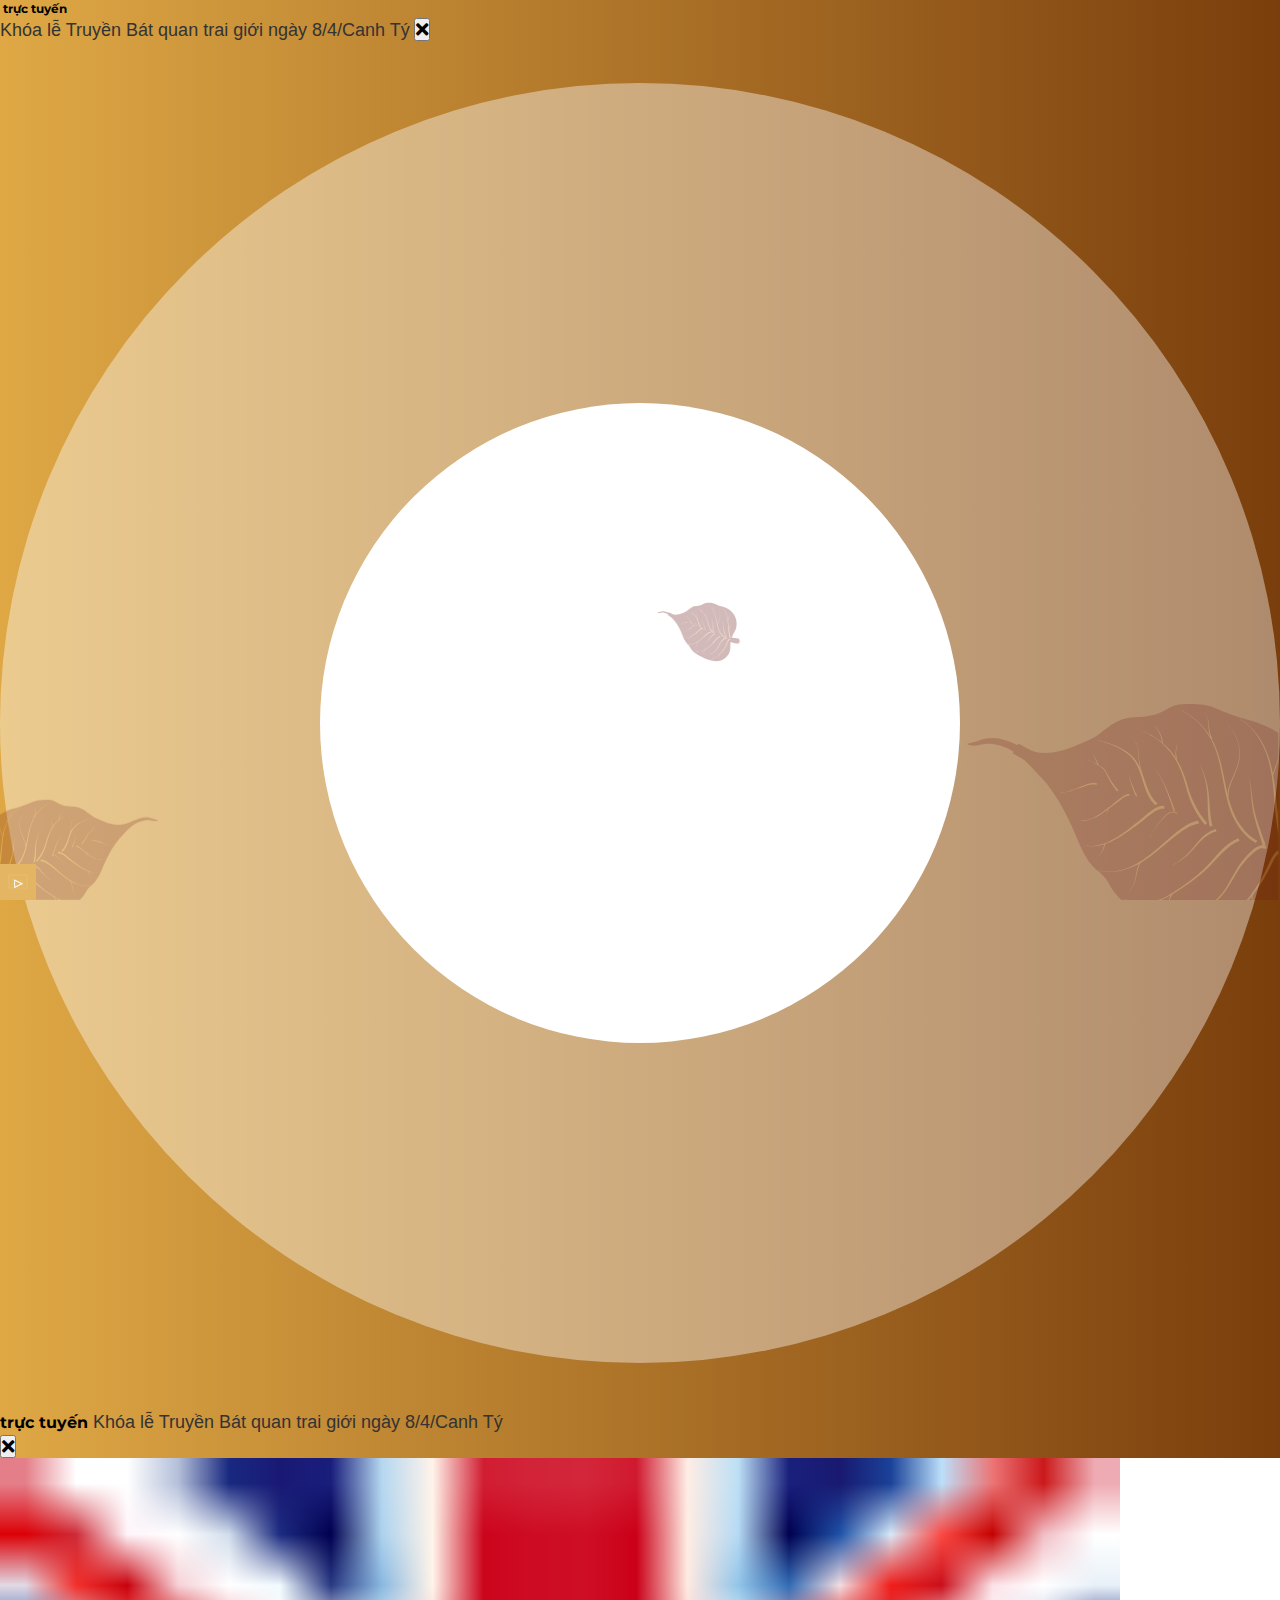
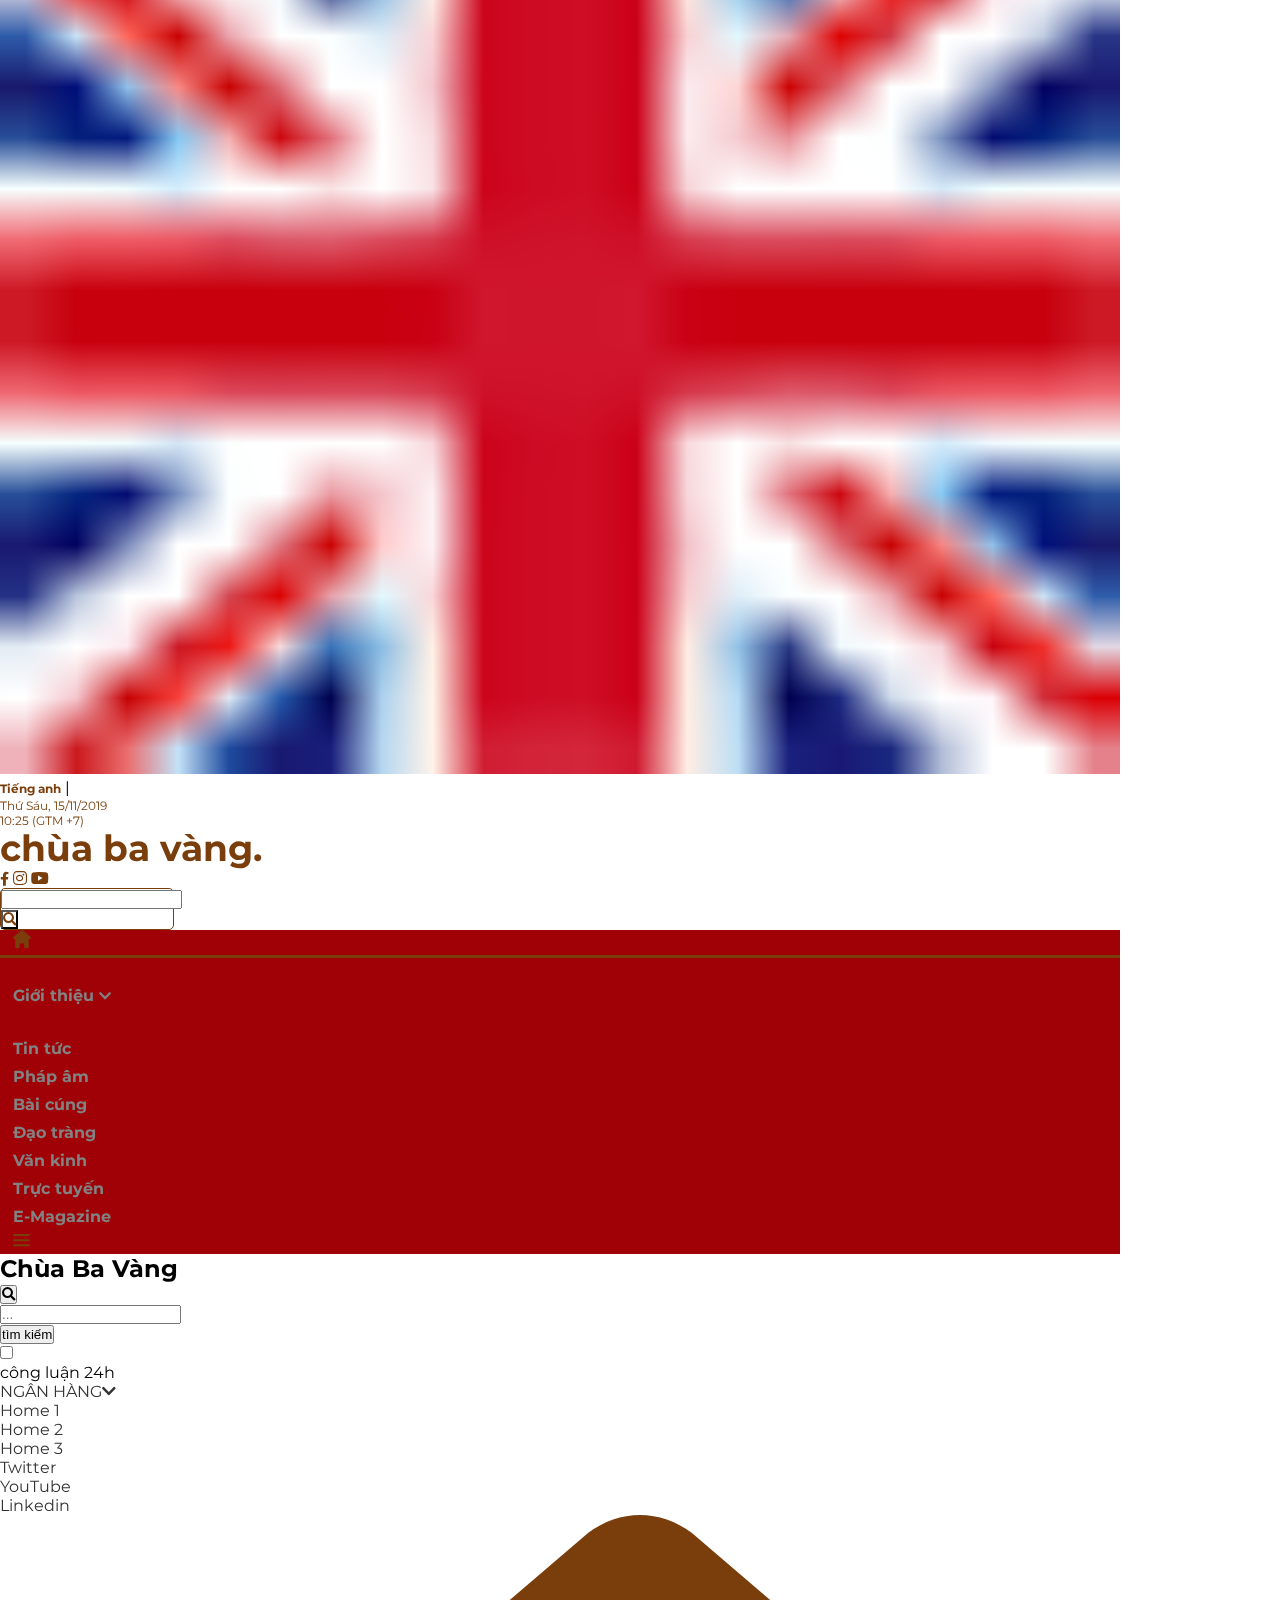
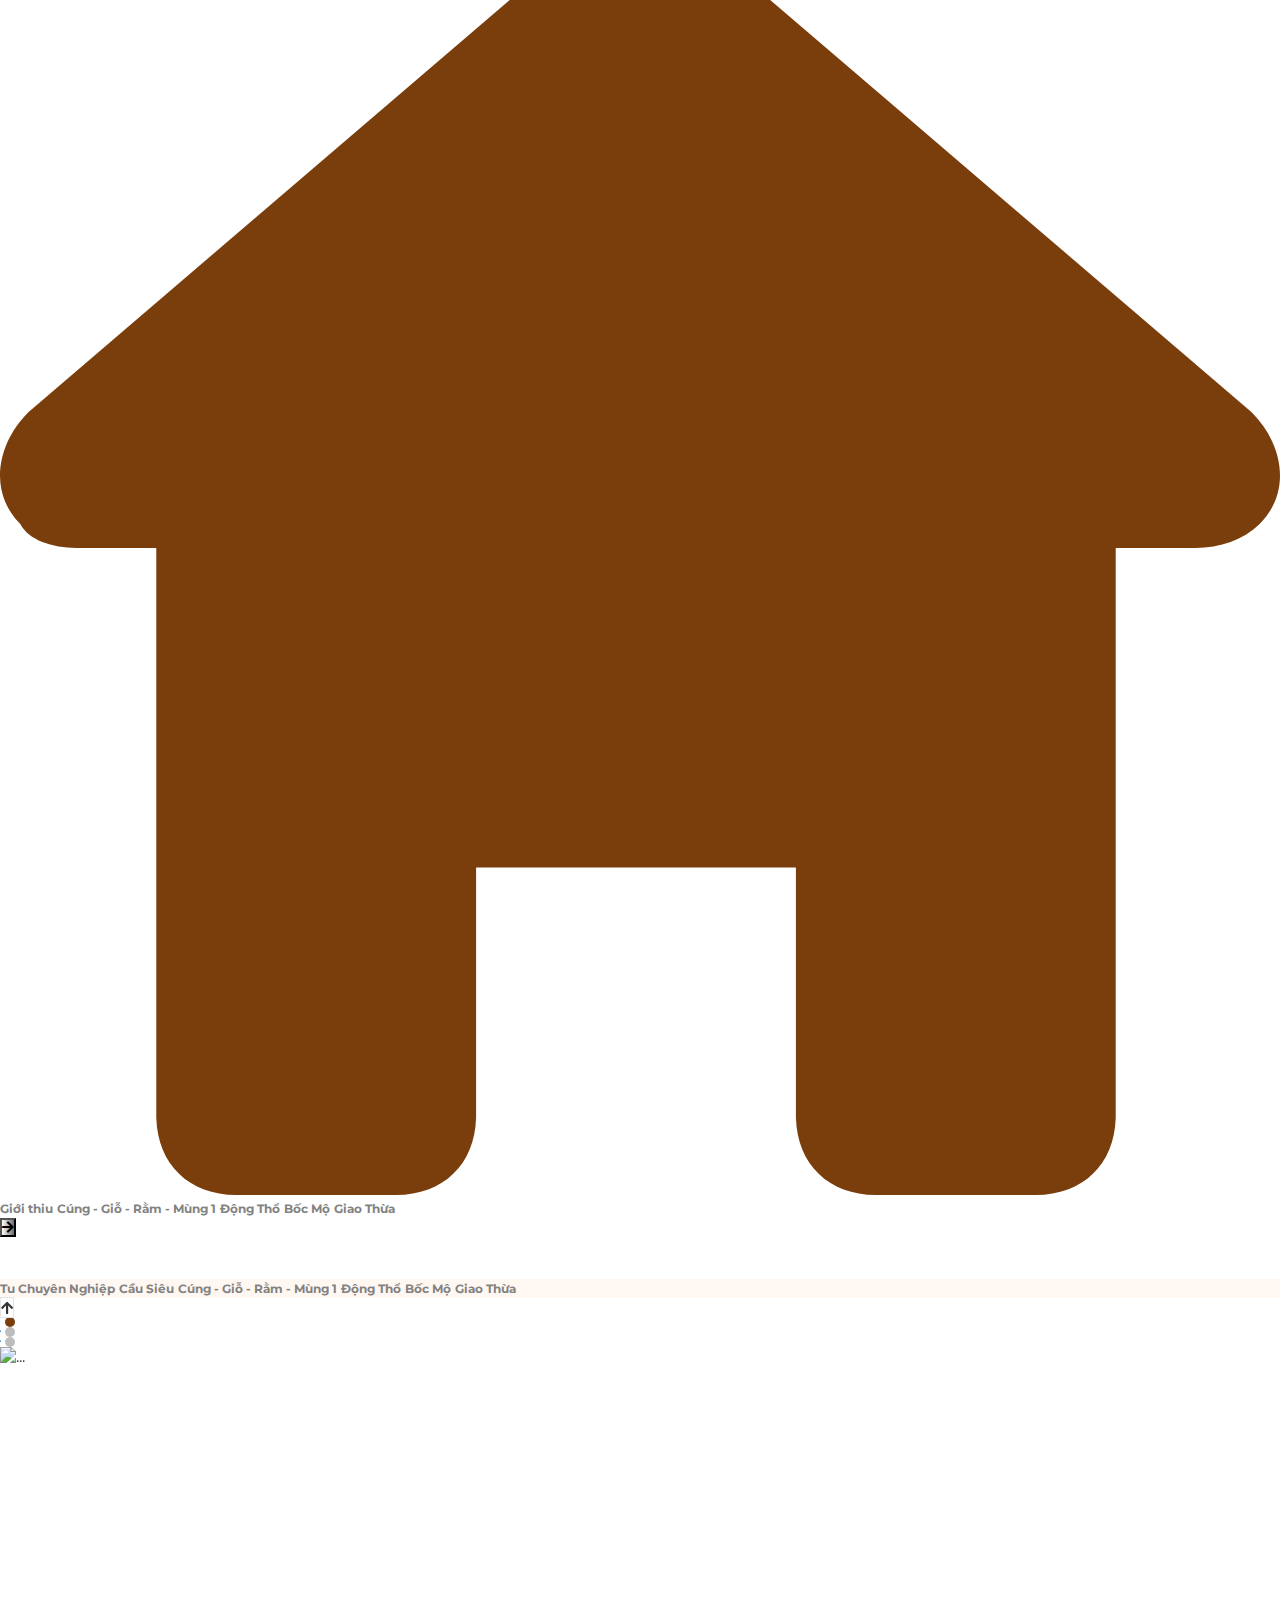
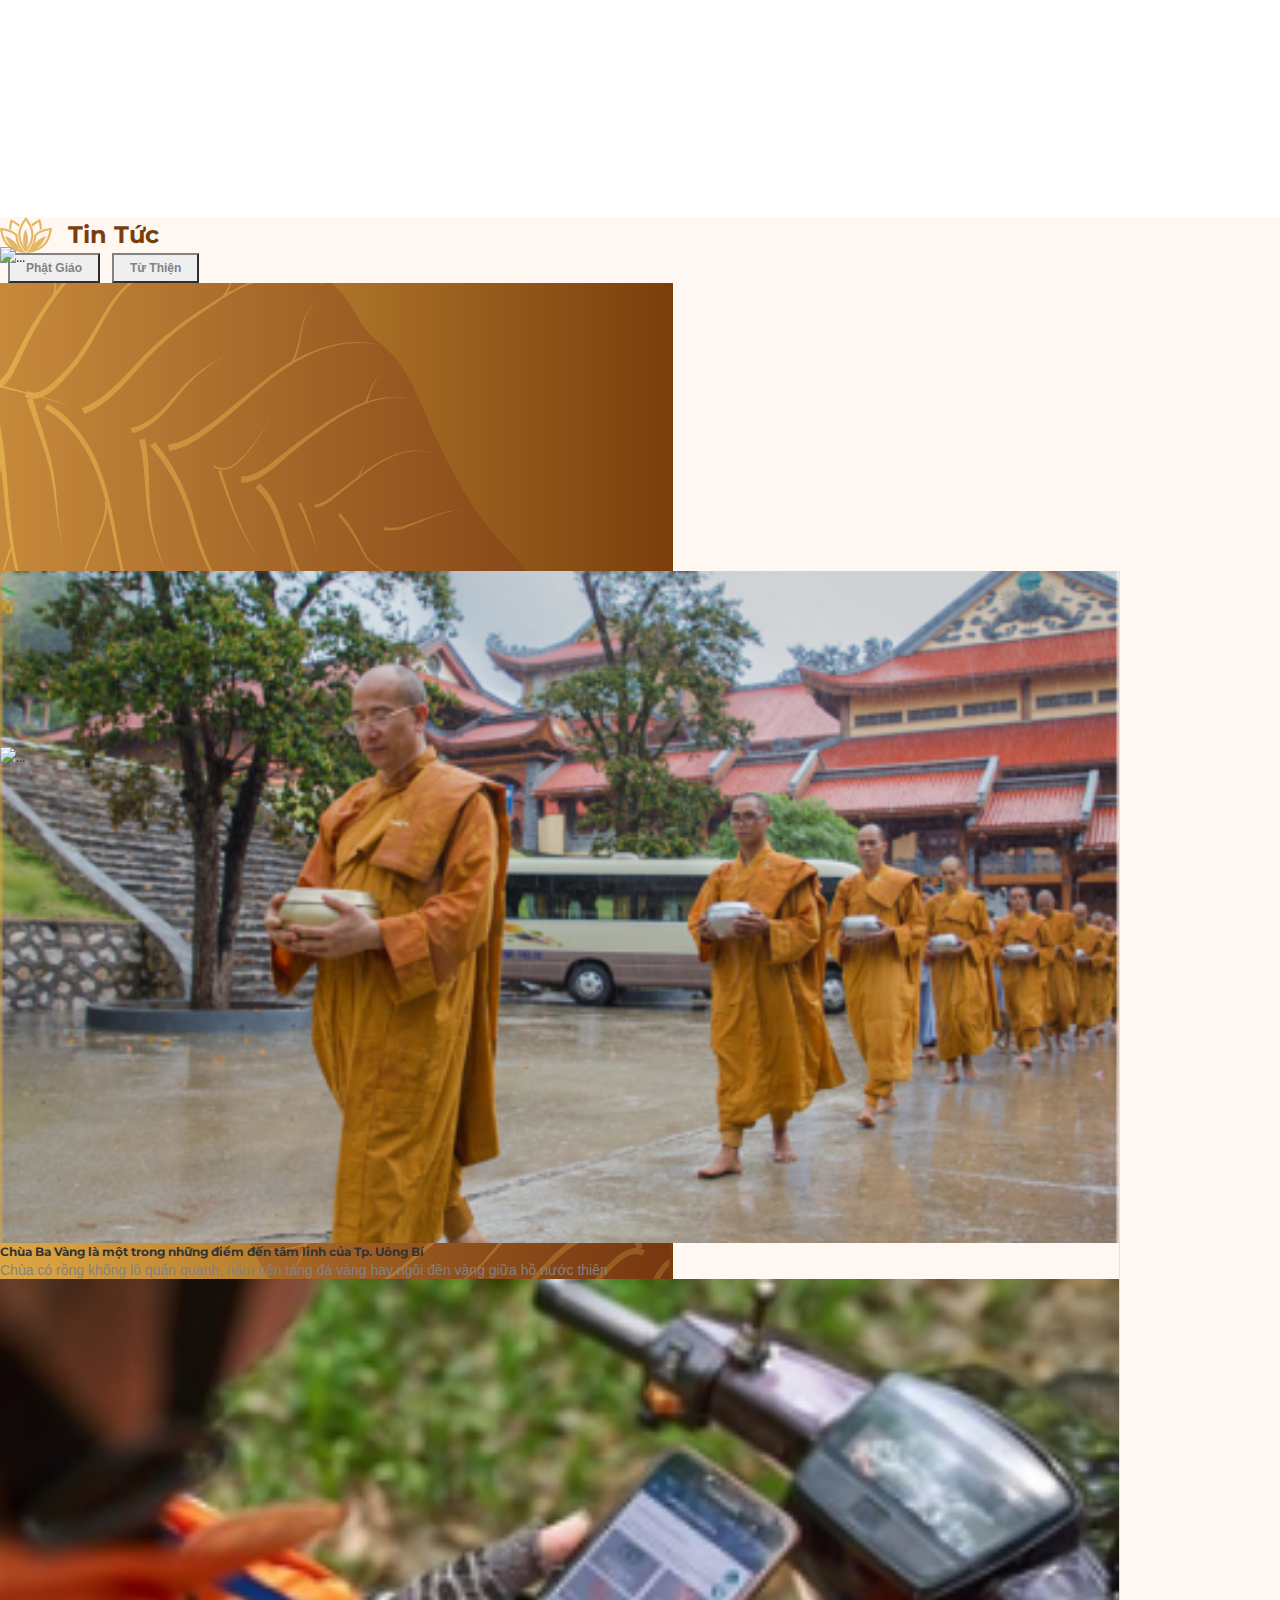
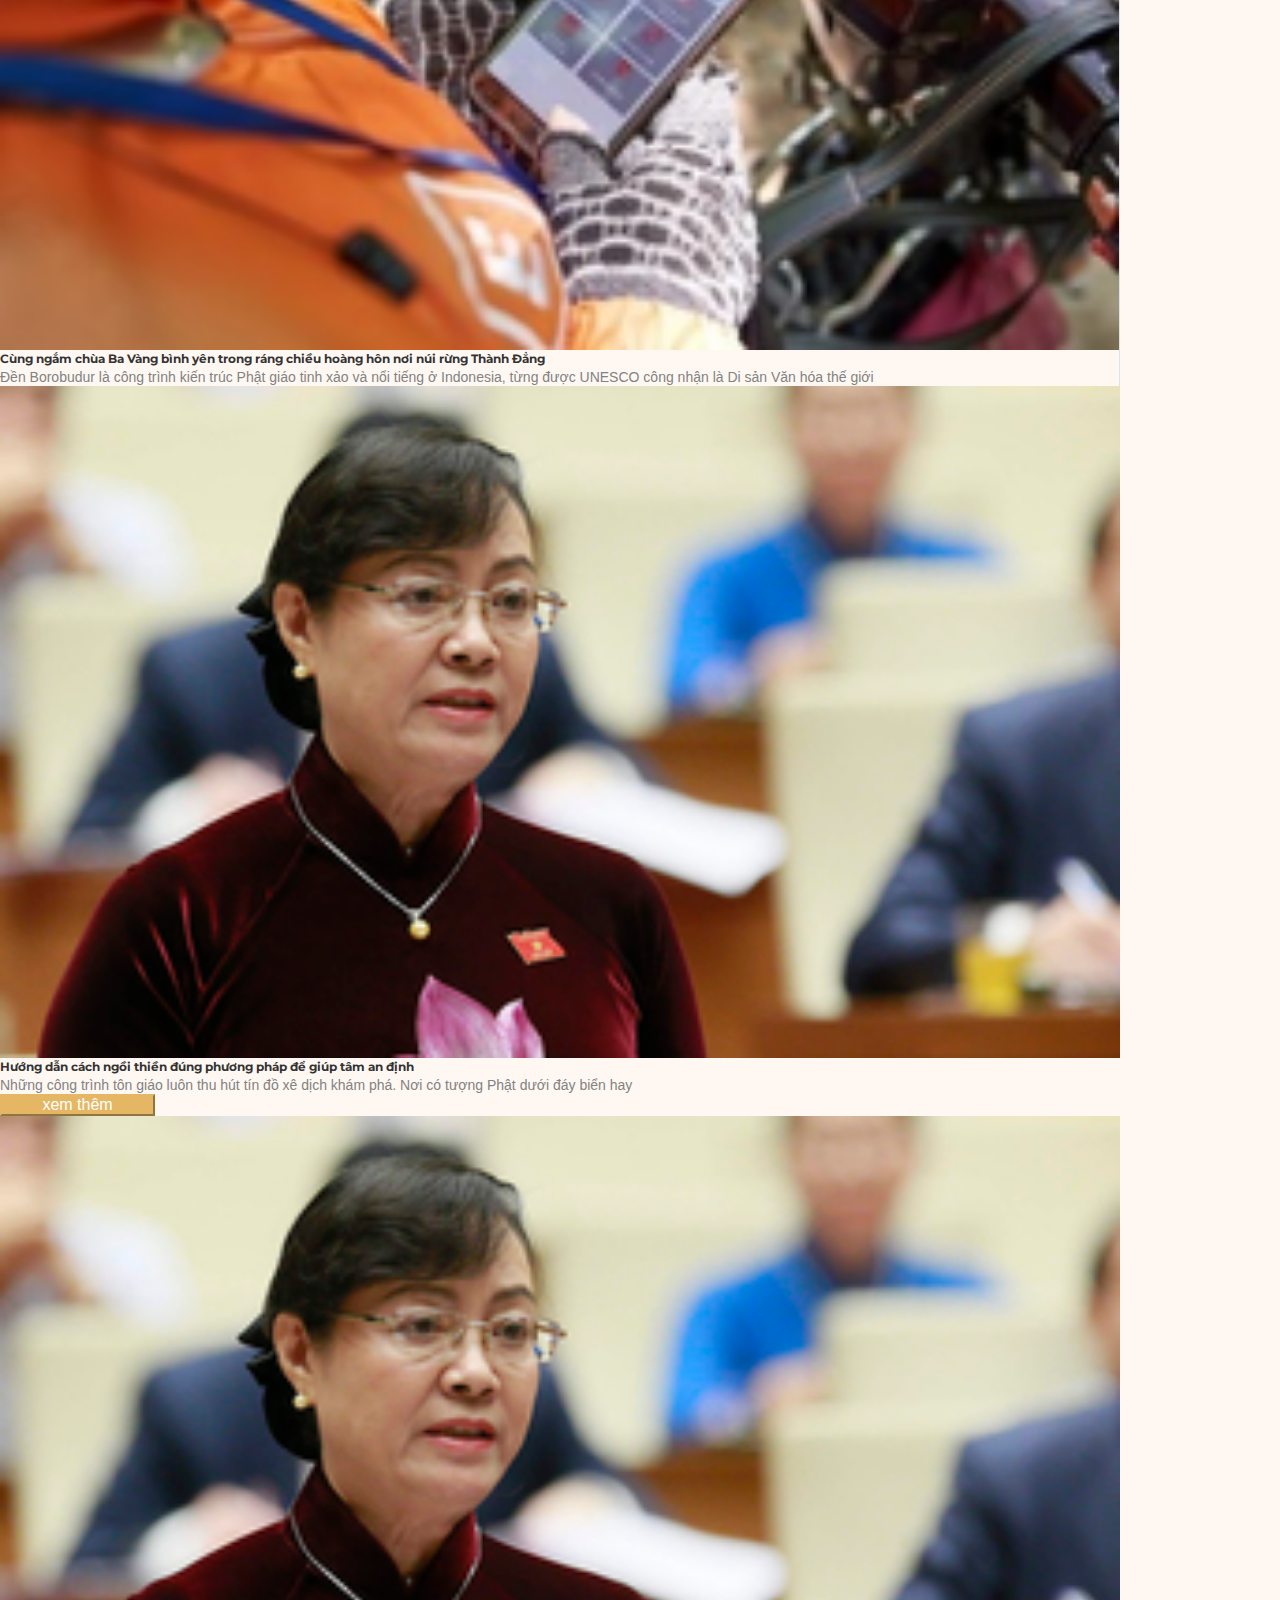
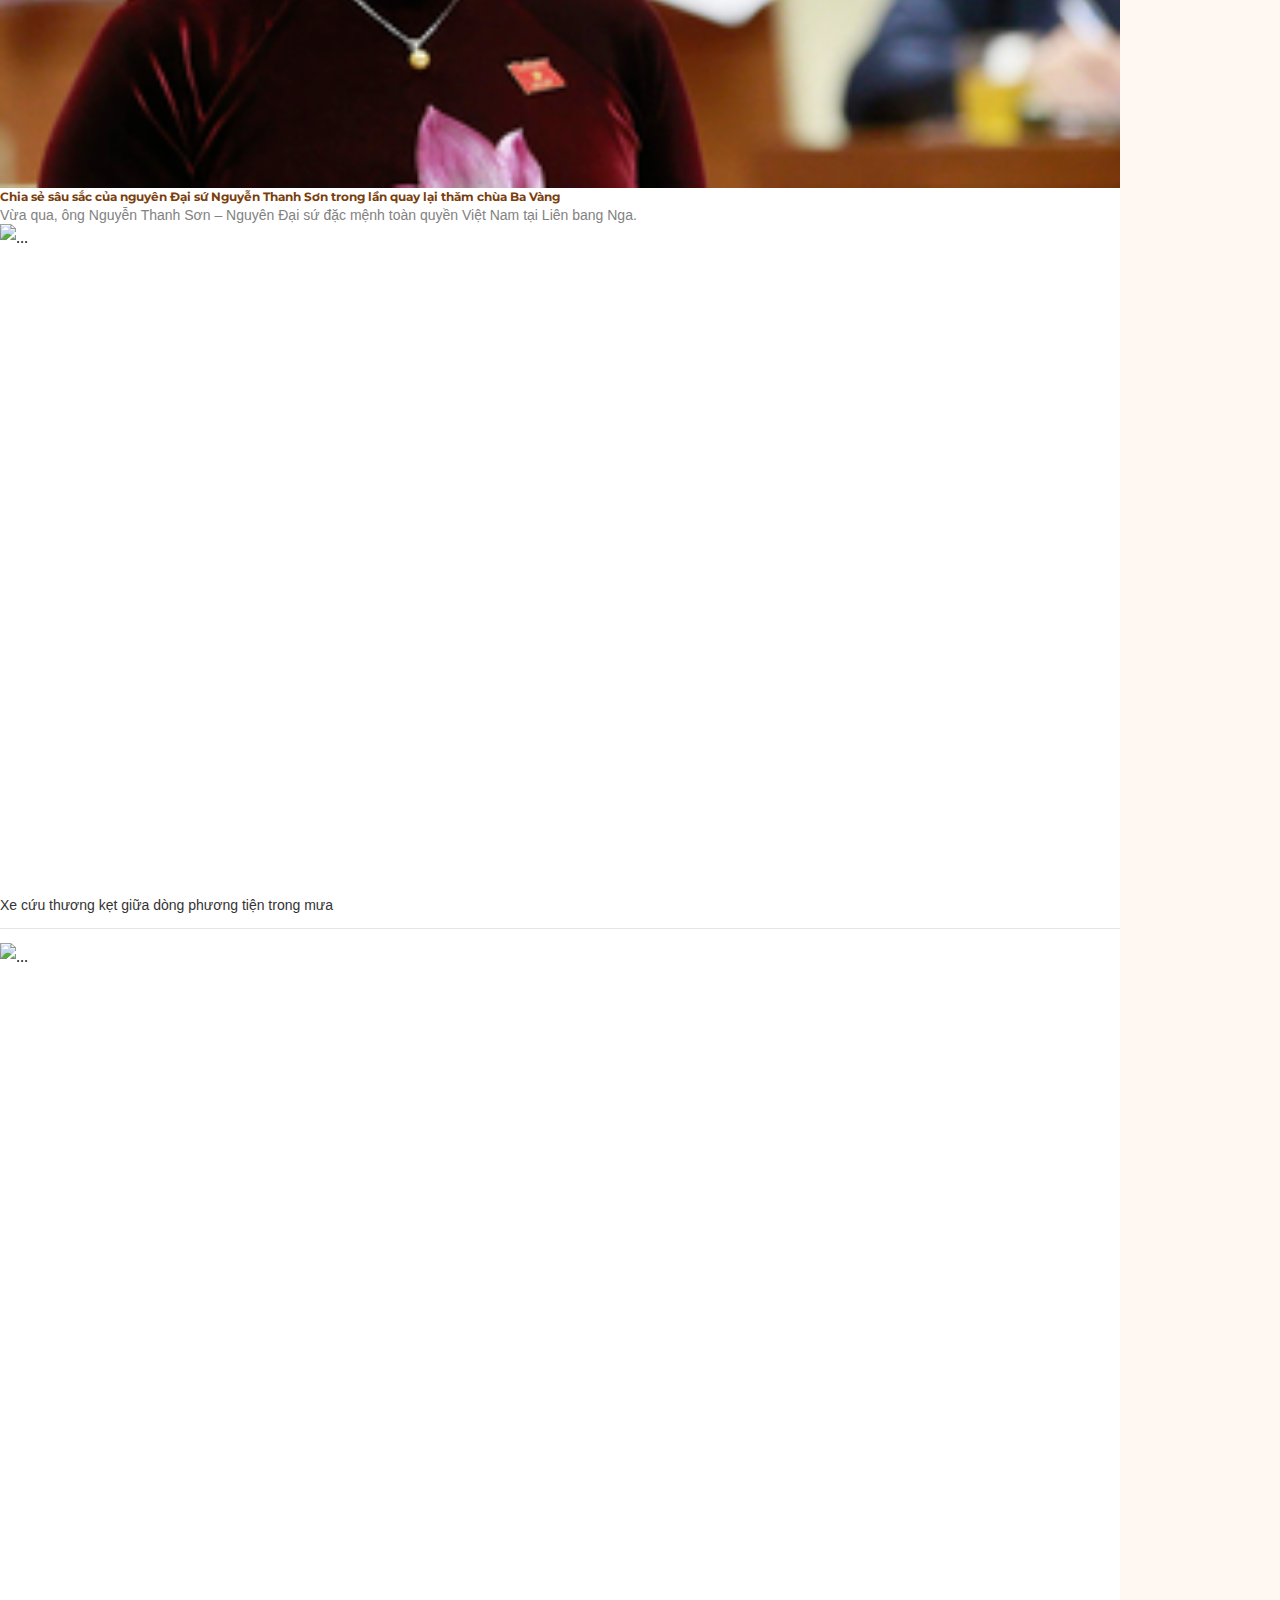
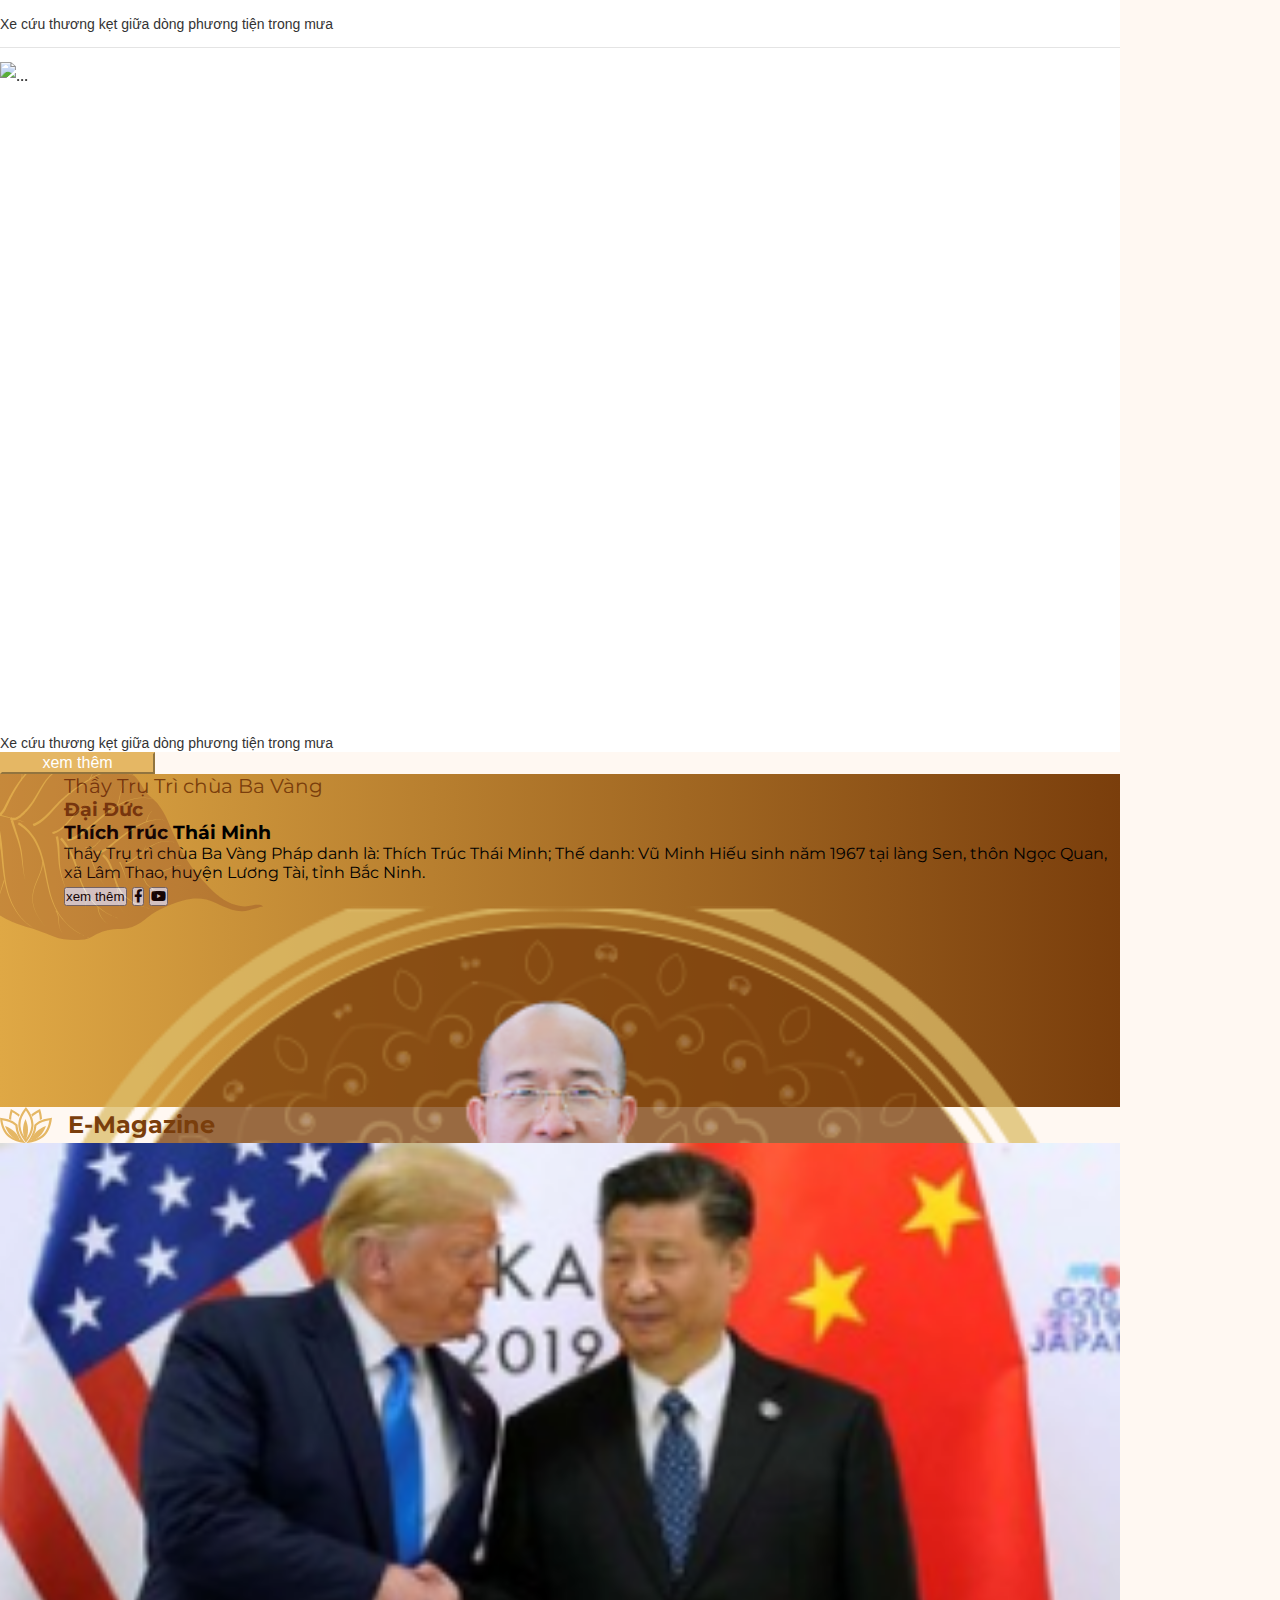
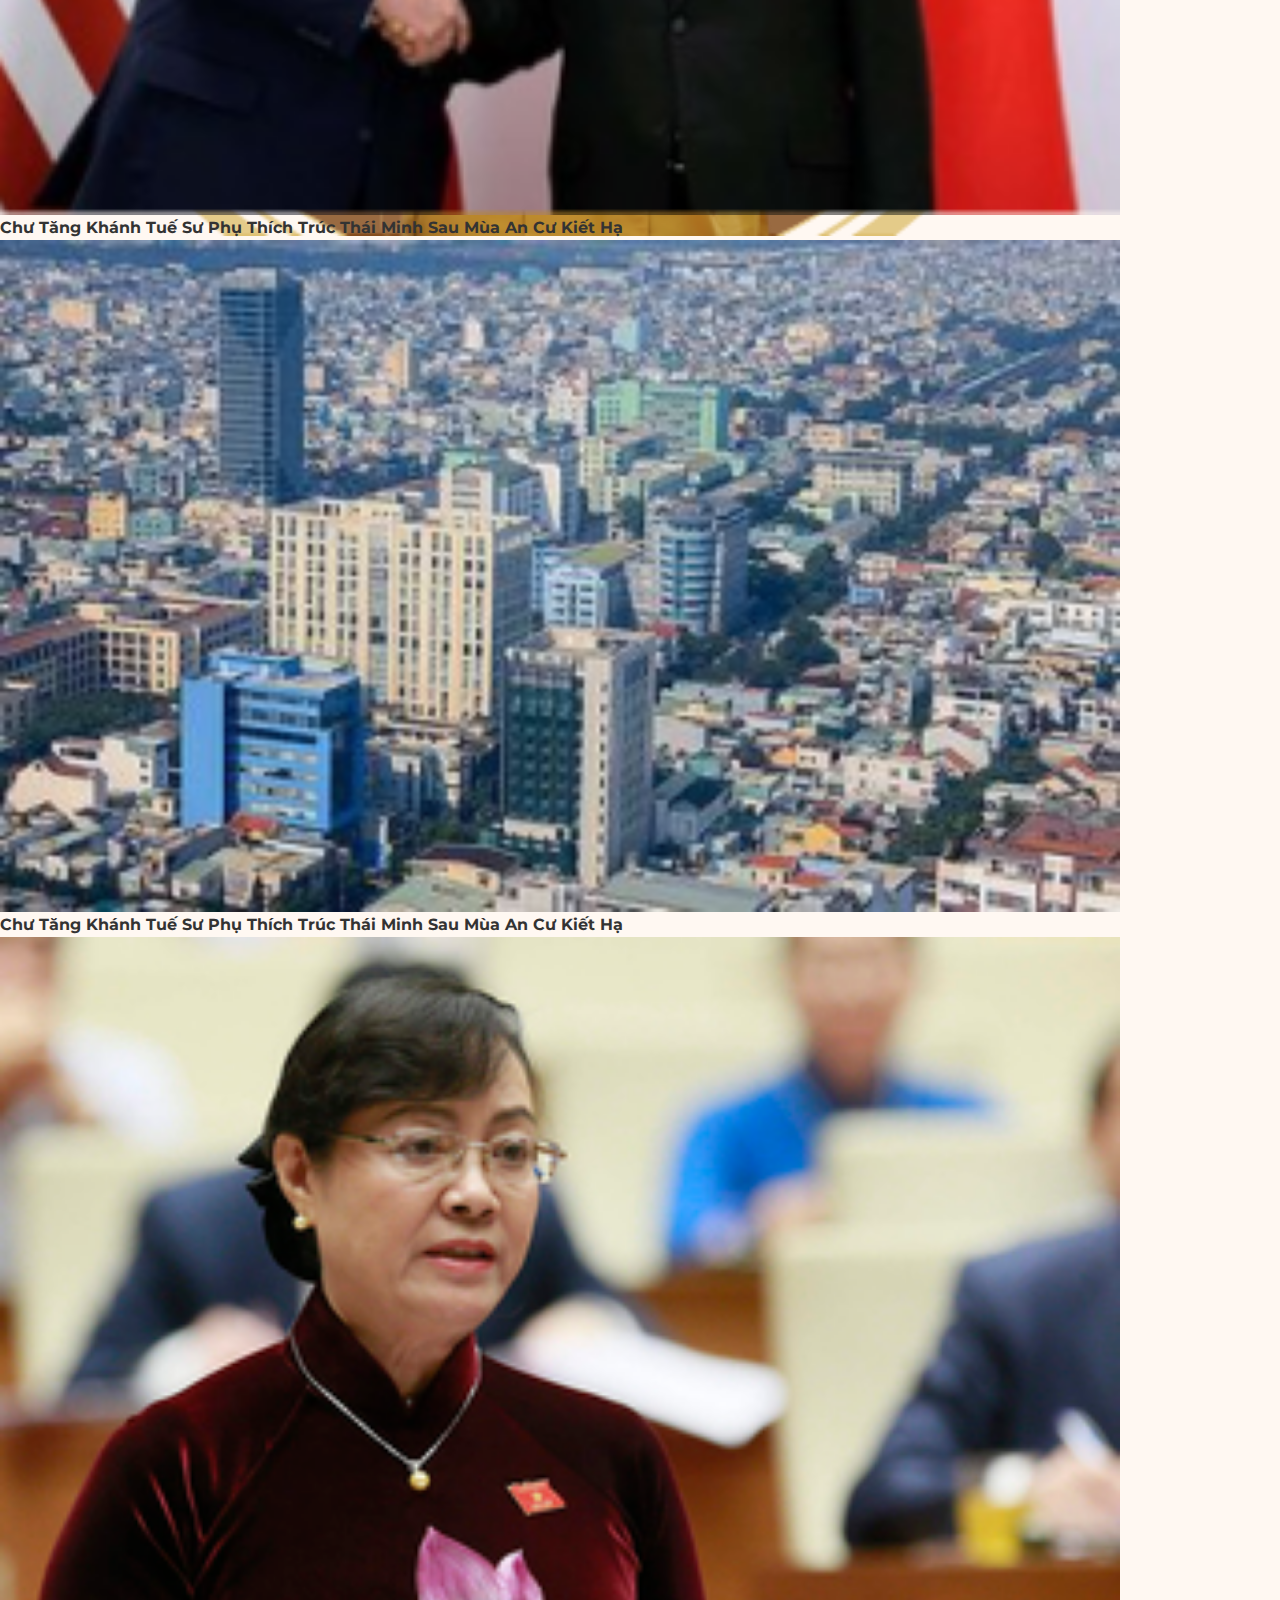
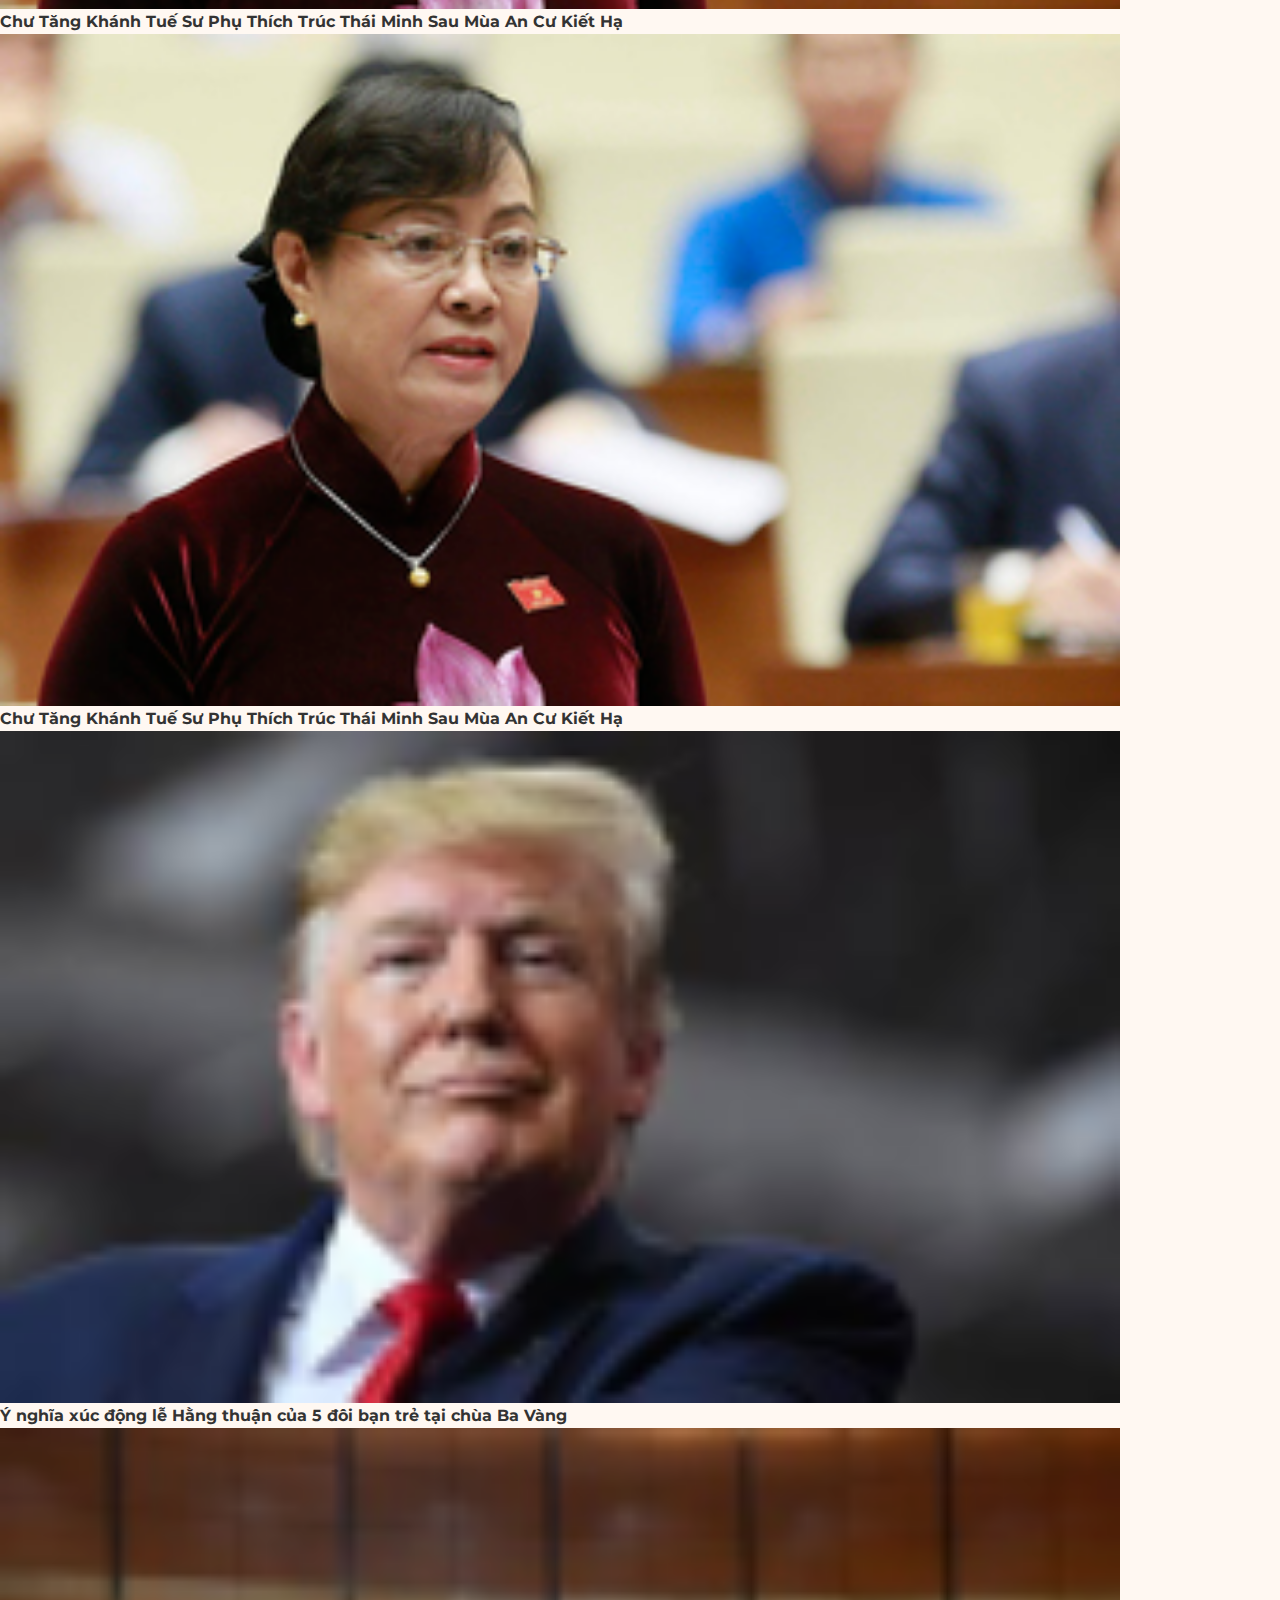
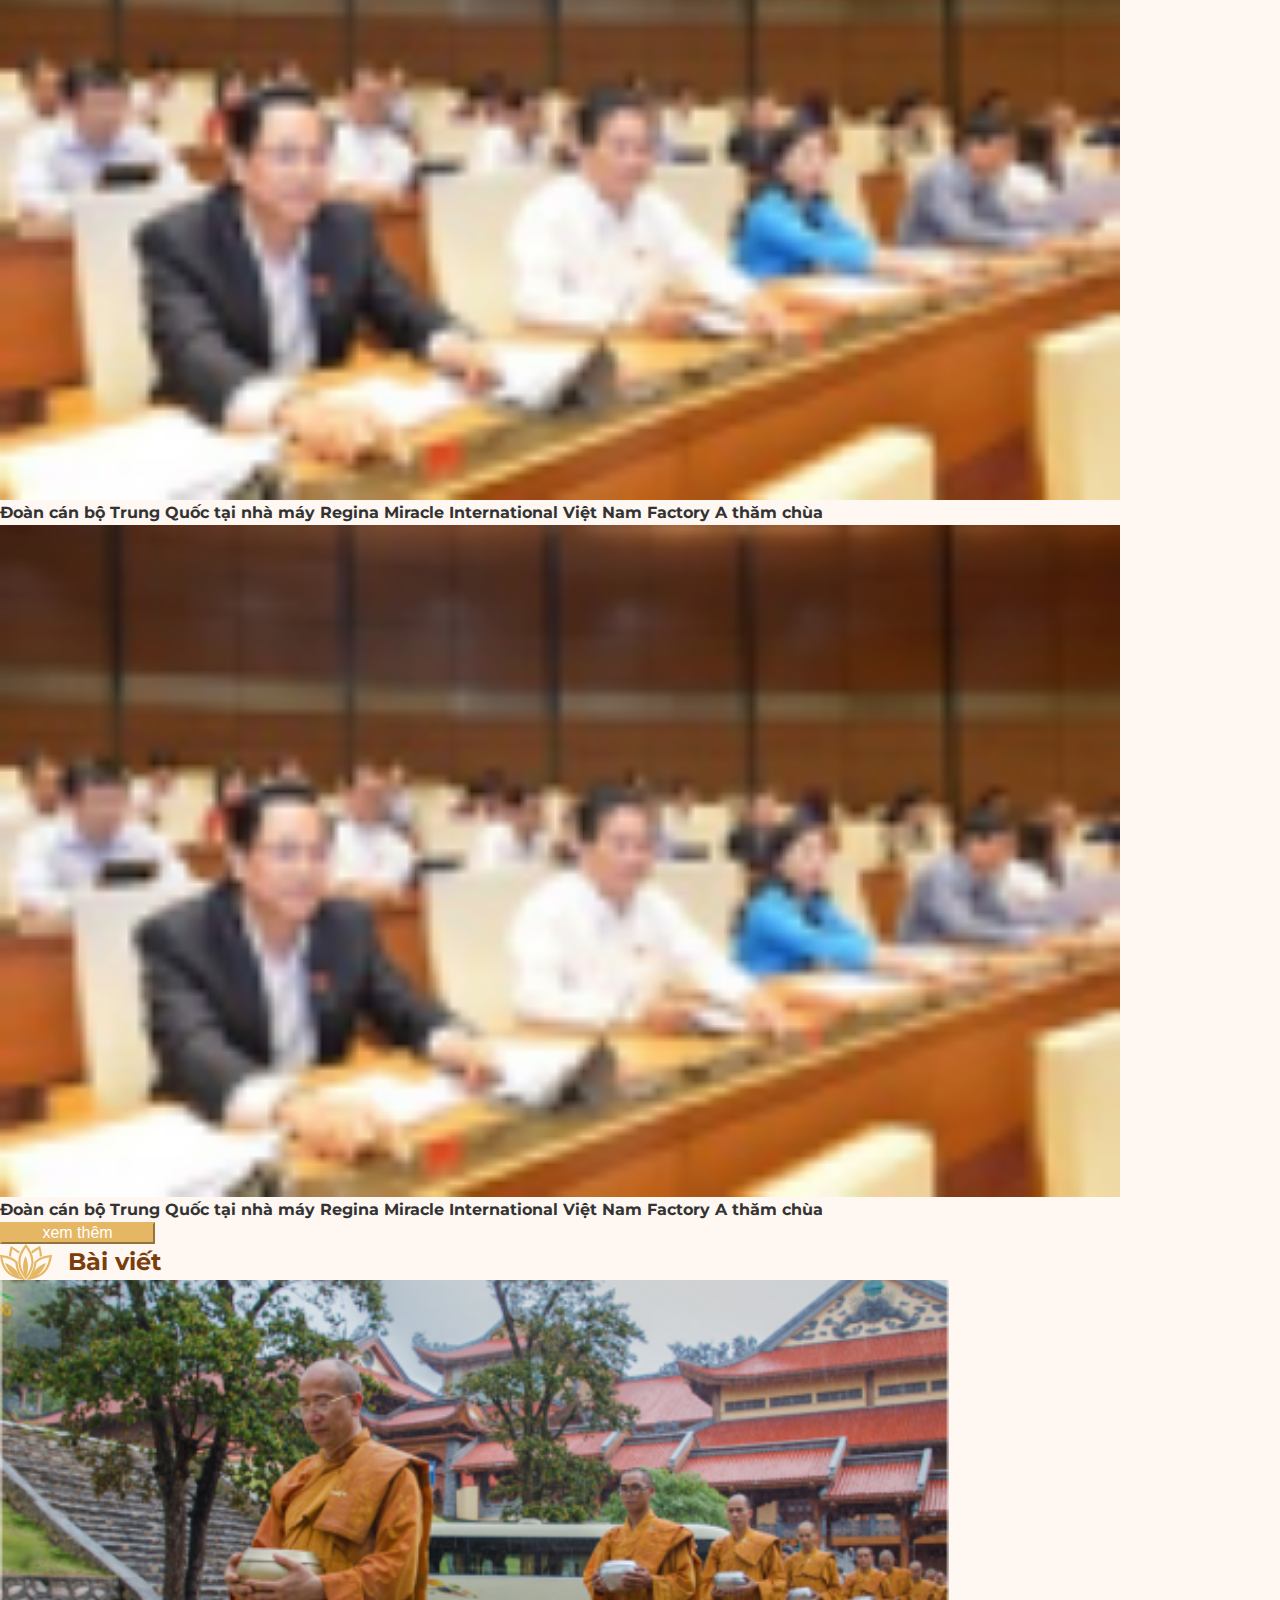
==== commit 4ae030b5: "up" ====
--- a/index.html
+++ b/index.html
@@ -4,91 +4,82 @@
 <meta charset="utf-8">
 <title>GTVT</title>
 <meta name="viewport" content="width=device-width">
-	<link rel="stylesheet" href="https://use.fontawesome.com/releases/v5.13.0/css/all.css">
-    <link href="https://fonts.googleapis.com/css2?family=Merriweather:wght@300;400;700&display=swap" rel="stylesheet">
-    <link href="https://fonts.googleapis.com/css2?family=Montserrat:wght@300;400;700&display=swap" rel="stylesheet">
-	<link rel="stylesheet" href="https://stackpath.bootstrapcdn.com/bootstrap/4.5.0/css/bootstrap.min.css" integrity="sha384-9aIt2nRpC12Uk9gS9baDl411NQApFmC26EwAOH8WgZl5MYYxFfc+NcPb1dKGj7Sk" crossorigin="anonymous">
-    <link rel="stylesheet" href="owlcarousel/assets/owl.carousel.min.css">
-	<link rel="stylesheet" href="owlcarousel/assets/owl.theme.default.min.css">
-	<link rel="stylesheet" href="css/style.css">
-	<link rel="stylesheet" href="css/responsive.css">
+<link rel="stylesheet" href="https://use.fontawesome.com/releases/v5.13.0/css/all.css">
+<link href="https://fonts.googleapis.com/css2?family=Merriweather:wght@300;400;700&display=swap" rel="stylesheet">
+<link href="https://fonts.googleapis.com/css2?family=Montserrat:wght@300;400;700&display=swap" rel="stylesheet">
+<link rel="stylesheet" href="https://stackpath.bootstrapcdn.com/bootstrap/4.5.0/css/bootstrap.min.css" integrity="sha384-9aIt2nRpC12Uk9gS9baDl411NQApFmC26EwAOH8WgZl5MYYxFfc+NcPb1dKGj7Sk" crossorigin="anonymous">
+<link rel="stylesheet" href="owlcarousel/assets/owl.carousel.min.css">
+<link rel="stylesheet" href="owlcarousel/assets/owl.theme.default.min.css">
+<link rel="stylesheet" type="text/css" href="//cdn.jsdelivr.net/npm/slick-carousel@1.8.1/slick/slick.css"/>
+<link rel="stylesheet" href="css/style.css">
+<link rel="stylesheet" href="css/responsive.css">
 <!--
     <link rel="stylesheet" href="css/style.scss">
 	<link rel="stylesheet" href="css/responsive.scss">
 -->
-	
+
 </head>
 
 <body >
-	<header class="cd-auto-hide-header">
-        <div class="w-100 d-none d-lg-block bg-white">
-            <div class="bg-gradient py-1 live-text position-relative">
-                <div class="mx-auto d-flex justify-content-center align-items-center py-2">
-                    <div class="text-uppercase h3-mon text-white d-flex align-items-center">
-                        <span class="px-2"><img src="images/icon/dot.svg" alt=""></span>
-                        <span class="">trực tuyến</span>
-                    </div>
-                    <a href="" class="sub-title-18 text-white pl-5">Khóa lễ Truyền Bát quan trai giới ngày 8/4/Canh Tý</a>
-					<button type="button" class="pb-1 pr-2 close position-relative pl-5 ml-5" data-dismiss="toast" aria-label="Close">
-                    <i class="fas fa-times text-white fs-18"></i>
-                  </button>
-                </div>
-            </div>
-            <div class="w-1120 mx-auto row py-4 my-2 align-items-center">
-                <div class="col-4 d-flex align-items-center px-0">
-                    <div class="d-flex align-items-center pr-2">
-                        <img src="images/icon/england-flag.svg" alt="">
-                        <a href="" class="h4-mon text-brown pl-2 pr-3 text-nowrap">Tiếng anh</a>
-                        |
-                    </div>
-                    <div class=" text-brown">
-                        
-                        <p class="fs-12"><span class="font-weight-bold">Thứ Sáu,</span> <span>15/11/2019</span></p>
-                        <p class="fs-12">10:25 (GTM +7)</p>
-                    </div>
-                </div>
-                <div class="col-4 px-0">
-                    <p class="text-uppercase"></p>
-                    <h2 class="text-uppercase text-center h1-mon"><a href="" class=" text-brown">chùa ba vàng.</a></h2>
-                </div>
-                <div class="col-4 px-0">
-                    <div class="d-flex justify-content-end">
-                        <div class="d-flex align-items-center pr-3">
-                            <a href="" class="text-brown fs-14"><i class="fab fa-facebook-f"></i></a>
-                            <a href="" class="text-brown fs-16 px-3"><i class="fab fa-instagram"></i></a>
-                            <a href="" class="text-brown fs-16"><i class="fab fa-youtube"></i></a>
-                        </div>
-                        <div class="">
-                            <form action="" class="search-bar d-flex overflow-hidden">
-                                <input type="text" class="border-0 col-10 pr-0 pl-2">
-                                <button class="col-2 px-0 bg-white border-0 text-brown" ><i class="fas fa-search"></i></button>
-                            </form>
-                        </div>
-                    </div>    
-                </div>
-            </div>
-            <div class="">
-                <div class="w-1120 mx-auto d-flex pt-xl-1 justify-content-between">
-                    <ul class="d-flex nav_desktop bg-transparent justify-content-between w-100">
-                        <li class="nav_item active bg-transparent pb-1"><a href="" class="pb-1"><img src="images/icon/Home 1.svg" alt=""></a></li>
-                        <li class="nav_item h3-mon">
-                            <a href="" class="">Giới thiệu <span><i class="fas fa-chevron-down fs-14"></i></span></a>
-                            <div class="nav_item_dropdown">
-                                <a href="" class="px-2 py-1 fs-16 d-block nav_item_dropdown-item">ádasdasd</a>
-                                <a href="" class="px-2 py-1 fs-16 d-block nav_item_dropdown-item">ádasádasdadasd</a>
-                                <a href="" class="px-2 py-1 fs-16 d-block nav_item_dropdown-item">ádasdádasdasdasd</a>
-                            </div>
-                        </li>
-                        <li class="nav_item h3-mon"><a href="" class="">Tin tức</a></li>
-                        <li class="nav_item h3-mon"><a href="" class="">Pháp âm</a></li>
-                        <li class="nav_item h3-mon"><a href="" class="">Bài cúng</a></li>
-                        <li class="nav_item h3-mon"><a href="" class="">Đạo tràng</a></li>
-                        <li class="nav_item h3-mon"><a href="" class="">Văn kinh</a></li>
-                        <li class="nav_item h3-mon"><a href="" class="">Trực tuyến</a></li>
-                        <li class="nav_item h3-mon"><a href="" class="">E-Magazine</a></li>
-                        <li class="nav_item bg-transparent"><a href="" class="pb-1"><img src="images/icon/Hamburger.svg" alt=""></a></li>
-                    </ul>
-<!--
+<div class="mx-auto d-flex d-sm-none align-items-center py-2 bg-gradient live-text position-relative">
+  <div class="text-uppercase h4-mon text-white d-flex align-items-center"> <span class="px-2"><img src="<?= URL_IMAGES ?>/icon/dot.svg" alt=""></span> <span class="">trực tuyến</span> </div>
+  <a href="" class="sub-title-18 text-white  live-notification">Khóa lễ Truyền Bát quan trai giới ngày 8/4/Canh
+  Tý</a>
+  <button type="button" class="pb-1 pr-2 close position-absolute" style="right: 0" data-dismiss="toast" aria-label="Close"> <i class="fas fa-times text-white fs-18"></i> </button>
+</div>
+<div class="bg-gradient py-1 live-text position-relative d-none d-sm-flex">
+  <div class="mx-auto d-flex justify-content-center align-items-center py-2">
+    <div class="text-uppercase h3-mon text-white d-flex align-items-center"> <span class="px-2"><img src="images/icon/dot.svg" alt=""></span> <span class="">trực tuyến</span> <a href="" class="sub-title-18 text-white pl-4">Khóa lễ Truyền Bát quan trai giới ngày 8/4/Canh Tý</a> </div>
+    <button type="button" class="pb-1 pr-2 close position-relative pl-5 ml-5 d-flex" data-dismiss="toast" aria-label="Close"> <i class="fas fa-times text-white fs-18"></i> </button>
+  </div>
+</div>
+<header class="cd-auto-hide-header">
+  <div class="w-100 d-none d-lg-block bg-white">
+    <div class="w-1120 mx-auto row py-4 my-2 align-items-center">
+      <div class="col-4 d-flex align-items-center px-0">
+        <div class="d-flex align-items-center pr-2"> <img src="images/icon/england-flag.svg" alt=""> <a href="" class="h4-mon text-brown pl-2 pr-3 text-nowrap">Tiếng anh</a> | </div>
+        <div class=" text-brown">
+          <p class="fs-12"><span class="font-weight-bold">Thứ Sáu,</span> <span>15/11/2019</span></p>
+          <p class="fs-12">10:25 (GTM +7)</p>
+        </div>
+      </div>
+      <div class="col-4 px-0">
+        <p class="text-uppercase"></p>
+        <h2 class="text-uppercase text-center h1-mon"><a href="" class=" text-brown">chùa ba vàng.</a></h2>
+      </div>
+      <div class="col-4 px-0">
+        <div class="d-flex justify-content-end">
+          <div class="d-flex align-items-center pr-3"> <a href="" class="text-brown fs-14"><i class="fab fa-facebook-f"></i></a> <a href="" class="text-brown fs-16 px-3"><i class="fab fa-instagram"></i></a> <a href="" class="text-brown fs-16"><i class="fab fa-youtube"></i></a> </div>
+          <div class="">
+            <form action="" class="search-bar d-flex overflow-hidden">
+              <input type="text" class="border-0 col-10 pr-0 pl-2">
+              <button class="col-2 px-0 bg-white border-0 text-brown" ><i class="fas fa-search"></i></button>
+            </form>
+          </div>
+        </div>
+      </div>
+    </div>
+    <div class="">
+      <div class="w-1120 mx-auto d-flex pt-xl-1 justify-content-between">
+        <ul class="d-flex nav_desktop bg-transparent justify-content-between w-100">
+          <li class="nav_item active bg-transparent pb-1"><a href="" class="pb-1"><img src="images/icon/Home 1.svg" alt=""></a></li>
+          <li class="nav_item h3-mon"> <a href="" class="">Giới thiệu <span><i class="fas fa-chevron-down fs-14"></i></span></a>
+            <ul class="dropdown-menu fade-up">
+              <li><a class="dropdown-item" href="#"> Submenu item 1</a></li>
+              <li><a class="dropdown-item" href="#"> Submenu item 2 </a></li>
+              <li><a class="dropdown-item" href="#"> Submenu item 3 </a></li>
+            </ul>
+          </li>
+          <li class="nav_item h3-mon"><a href="" class="">Tin tức</a></li>
+          <li class="nav_item h3-mon"><a href="" class="">Pháp âm</a></li>
+          <li class="nav_item h3-mon"><a href="" class="">Bài cúng</a></li>
+          <li class="nav_item h3-mon"><a href="" class="">Đạo tràng</a></li>
+          <li class="nav_item h3-mon"><a href="" class="">Văn kinh</a></li>
+          <li class="nav_item h3-mon"><a href="" class="">Trực tuyến</a></li>
+          <li class="nav_item h3-mon"><a href="" class="">E-Magazine</a></li>
+          <li class="nav_item bg-transparent"><a href="" class="pb-1"><img src="images/icon/Hamburger.svg" alt=""></a></li>
+        </ul>
+        <!--
                     <div class="">
                         <div class="btn-group mt-1" style="z-index: 15">
 						  <button type="button" class="btn shadow-none text-dark" data-toggle="dropdown" aria-haspopup="true" aria-expanded="false">
@@ -104,34 +95,35 @@
 						  </div>
 						</div>
                     </div>
--->
-                </div>
-            </div>
-            
-        </div>
-<!--
+--> 
+      </div>
+    </div>
+  </div>
+  <!--
         <div class="" id="header">
             <img src="images/Ad.png" alt="">
         </div>
 -->
-		<div class="mx-auto d-flex d-lg-none align-items-center py-2 bg-gradient live-text position-relative">
-            <div class="text-uppercase h4-mon text-white d-flex align-items-center">
-                <span class="px-2"><img src="<?= URL_IMAGES ?>/icon/dot.svg" alt=""></span>
-                <span class="">trực tuyến</span>
-            </div>
-            <a href="" class="sub-title-18 text-white  live-notification">Khóa lễ Truyền Bát quan trai giới ngày 8/4/Canh
-                Tý</a>
-            <button type="button" class="pb-1 pr-2 close position-absolute" style="right: 0" data-dismiss="toast" aria-label="Close">
-                    <i class="fas fa-times text-white fs-18"></i>
-                  </button>
-        </div>
-        <div class="d-block d-lg-none " >
-				<div class="header bg-white d-flex align-items-center justify-content-between ">
-					<div class="col-7 col-sm-5 mx-auto ">
-						
-						<p class="text-center h2-mon">Chùa Ba Vàng</p>
-					</div>
-<!--
+  
+  <div class="d-block d-lg-none " >
+    <div class="header bg-white d-flex align-items-center justify-content-between ">
+      <div class="col-7 col-sm-5 mx-auto ">
+        <p class="text-center h2-mon">Chùa Ba Vàng</p>
+      </div>
+      <div class="d-flex justify-content-end position-fixed " style="z-index: 3; right: 0">
+        <div class="btn-group mt-1" style="z-index: 15">
+          <button type="button" class="btn shadow-none text-dark" data-toggle="dropdown" aria-haspopup="true" aria-expanded="false"> <i class="fas fa-search"></i> </button>
+          <div class="dropdown-menu dropdown-menu-right shadow-none" style="width: 345px!important; left: -184px!important;">
+            <div class="input-group dropdown-item bg-white">
+              <input type="text" class="form-control shadow-none" placeholder="..." aria-label="Recipient's username" aria-describedby="basic-addon2">
+              <div class="input-group-append">
+                <button class="btn btn-outline-secondary" type="button">tìm kiếm</button>
+              </div>
+            </div>
+          </div>
+        </div>
+      </div>
+      <!--
 					<div class="">
 						<div class="dropdown">
 						  <button class="btn border-0 shadow-none px-0 text-uppercase" type="button" id="dropdownMenuButton" data-toggle="dropdown" aria-haspopup="true" aria-expanded="false">
@@ -144,20 +136,19 @@
 						  </div>
 						</div>
 					</div>
--->
-					
-				</div>
-			
-				  <input type="checkbox" class="openSidebarMenu" id="openSidebarMenu">
-				  <label for="openSidebarMenu" class="sidebarIconToggle">
-					<div class="spinner diagonal part-1"></div>
-					<div class="spinner horizontal"></div>
-					<div class="spinner diagonal part-2"></div>
-				  </label>
-				  <div id="sidebarMenu" style="z-index: 2">
-					<ul class="sidebarMenuInner">
-					  <li>công luận 24h</li>
-				<!--
+--> 
+      
+    </div>
+    <input type="checkbox" class="openSidebarMenu" id="openSidebarMenu">
+    <label for="openSidebarMenu" class="sidebarIconToggle">
+    <div class="spinner diagonal part-1"></div>
+    <div class="spinner horizontal"></div>
+    <div class="spinner diagonal part-2"></div>
+    </label>
+    <div id="sidebarMenu" style="z-index: 2">
+      <ul class="sidebarMenuInner bg-white">
+        <li>công luận 24h</li>
+        <!--
 					  <li>
 						<div class="dropdown">
 				  <button class="btn dropdown-toggle border-0 shadow-none px-0 text-uppercase" type="button" id="dropdownMenuButton" data-toggle="dropdown" aria-haspopup="true" aria-expanded="false">
@@ -171,818 +162,553 @@
 				</div>
 					  </li>
 				-->
-
-					  <li class="active">
-												<a href="#homeSubmenu" data-toggle="collapse" aria-expanded="false" class="d-flex justify-content-between text-dark font-weight-normal">NGÂN HÀNG<em class="fa fa-chevron-down" aria-hidden="true"></em></a>
-											  <ul class="collapse list-unstyled sidebar-submenu" id="homeSubmenu">
-													<li class="sidebar-submenu_item ">
-														<a href="#" class="text-dark font-weight-normal">Home 1</a>
-													</li>
-													<li>
-														<a href="#" class="text-dark font-weight-normal">Home 2</a>
-													</li>
-													<li>
-														<a href="#" class="text-dark font-weight-normal">Home 3</a>
-													</li>
-											  </ul>
-											</li>
-					  <li><a href="https://twitter.com/plavookac" class="text-dark font-weight-normal" target="_blank">Twitter</a></li>
-					  <li><a href="https://www.youtube.com/channel/UCDfZM0IK6RBgud8HYGFXAJg" class="text-dark font-weight-normal" target="_blank">YouTube</a></li>
-					  <li><a href="https://www.linkedin.com/in/plavookac/" class="text-dark font-weight-normal" target="_blank">Linkedin</a></li>
-					</ul>
-				  </div>
-  					<div class="d-flex justify-content-end position-fixed " style="z-index: 11; right: 0">
-						<div class="btn-group mt-1" style="z-index: 15">
-						  <button type="button" class="btn shadow-none text-dark" data-toggle="dropdown" aria-haspopup="true" aria-expanded="false">
-							<i class="fas fa-search"></i>
-						  </button>
-						  <div class="dropdown-menu dropdown-menu-right shadow-none" style="width: 345px!important; left: -184px!important;">
-							<div class="input-group dropdown-item bg-white">
-							  <input type="text" class="form-control shadow-none" placeholder="..." aria-label="Recipient's username" aria-describedby="basic-addon2">
-							  <div class="input-group-append">
-								<button class="btn btn-outline-secondary" type="button">tìm kiếm</button>
-							  </div>
-							</div>
-						  </div>
-						</div>
-					</div>
-			</div>
-    </header>
-<!--
-	<div class="cd-auto-hide-header">
-					<div class="logo">Chùa ba phải</div>
-
-					<nav class="cd-primary-nav">
-						<a href="#cd-navigation" class="nav-trigger">
-							<span>
-								<em aria-hidden="true"></em>
-							</span>
-						</a> 
-
-						<ul id="cd-navigation">
-							<li><a href="#0">The team</a></li>
-							<li><a href="#0">Our Products</a></li>
-							<li><a href="#0">Our Services</a></li>
-							<li><a href="#0">Shopping tools</a></li>
-							<li><a href="#0">Contact Us</a></li>
-						</ul>
-					</nav> 
-				</div>
--->
-    <article class="bg-white pt-md-0 px-md-0 container-fluid position-relative">
-		<div class="w-100 expand-menu d-block d-sm-none border-top">
-						<div class="btn-group dropright w-100 px-3">
-						  <div class="d-flex position-relative align-items-center justify-content-between py-3 mx-n3" style="overflow-x: scroll">
-							<a href="" class="h4-mon text-lightgray px-3 expand-menu-cate-name"><img src="images/icon/Home 1.svg" alt=""></a>
-								  <a href="" class="h4-mon text-lightgray pl-3 expand-menu-cate-name">Giới thiu</a>
-								  <a href="" class="h4-mon text-lightgray pl-3 expand-menu-cate-name">Cúng - Giỗ - Rằm - Mùng 1</a>
-								  <a href="" class="h4-mon text-lightgray pl-3 expand-menu-cate-name">Động Thổ</a>
-								  <a href="" class="h4-mon text-lightgray pl-3 expand-menu-cate-name">Bốc Mộ</a>
-								  <a href="" class="h4-mon text-lightgray pl-3 expand-menu-cate-name">Giao Thừa</a>
-						  </div>
-						  <button type="button" class="btn dropdown-toggle-split mr-n3 px-4 border-0" data-toggle="dropdown" aria-haspopup="true" aria-expanded="false">
-							<i class="fas fa-arrow-right"></i>
-						  </button>
-						  <div class="dropdown-menu bg-base">
-							  <div class="d-flex flex-wrap">
-							  	<a href="" class="h4-mon text-lightgray pl-3 text-nowrap" style=" display: inline-table">Tu Chuyên Nghiệp</a>
-								  <a href="" class="h4-mon text-lightgray pl-3 pb-2">Cầu Siêu</a>
-								  <a href="" class="h4-mon text-lightgray pl-3 pb-2">Cúng - Giỗ - Rằm - Mùng 1</a>
-								  <a href="" class="h4-mon text-lightgray pl-3 pb-2">Động Thổ</a>
-								  <a href="" class="h4-mon text-lightgray pl-3 pb-2">Bốc Mộ</a>
-								  <a href="" class="h4-mon text-lightgray pl-3 pb-2">Giao Thừa</a>
-							  </div>
-							<!-- Dropdown menu links -->
-						  </div>
-						</div>
-					</div>
-<!--		<a href="#" id="toTopBtn" class="cd-top text-replace js-cd-top cd-top--is-visible cd-top--fade-out" data-abc="true"></a>-->
-		<div class="position-absolute h-100 d-none d-xl-block" style="right: 330px">
-			<a id="back-to-top" href="#" class="btn btn-light btn-lg back-to-top p-0" role="button">
-			<span class="d-flex justify-content-center align-items-center h-100">
-				<i class="fas fa-arrow-up fs-14"></i>
-			</span>
-		</a>
-		</div>
-		
-		
-		
-        <div class="mx-n3 mx-lg-0">
-            <div class="slide-main" style=" z-index: 1 ">
-				 <div id="carouselExampleIndicators" class="carousel slide" data-ride="carousel">
-				  <ol class="carousel-indicators">
-					<li data-target="#carouselExampleIndicators" data-slide-to="0" class="active"></li>
-					<li data-target="#carouselExampleIndicators" data-slide-to="1"></li>
-					<li data-target="#carouselExampleIndicators" data-slide-to="2"></li>
-				  </ol>
-				  <div class="carousel-inner">
-					 <div class="carousel-item active" >
-				  <a href=""><img src="https://d276ta3q58mk0b.cloudfront.net/2019/06/08160923/Footer-bg-thay-tru-tri-o-lai-chau.jpg" alt="..."></a>
-				</div>
-					<div class="carousel-item">
-				  <a href=""><img src="https://d276ta3q58mk0b.cloudfront.net/2019/04/01213508/background_calender.png" alt="..."></a>
-<!--
+        
+        <li class="active"> <a href="#homeSubmenu" data-toggle="collapse" aria-expanded="false" class="d-flex justify-content-between text-dark font-weight-normal">NGÂN HÀNG<em class="fa fa-chevron-down" aria-hidden="true"></em></a>
+          <ul class="collapse list-unstyled sidebar-submenu" id="homeSubmenu">
+            <li class="sidebar-submenu_item "> <a href="#" class="text-dark font-weight-normal">Home 1</a> </li>
+            <li> <a href="#" class="text-dark font-weight-normal">Home 2</a> </li>
+            <li> <a href="#" class="text-dark font-weight-normal">Home 3</a> </li>
+          </ul>
+        </li>
+        <li><a href="https://twitter.com/plavookac" class="text-dark font-weight-normal" target="_blank">Twitter</a></li>
+        <li><a href="https://www.youtube.com/channel/UCDfZM0IK6RBgud8HYGFXAJg" class="text-dark font-weight-normal" target="_blank">YouTube</a></li>
+        <li><a href="https://www.linkedin.com/in/plavookac/" class="text-dark font-weight-normal" target="_blank">Linkedin</a></li>
+      </ul>
+    </div>
+  </div>
+</header>
+<div class="w-100 expand-menu d-block d-lg-none border-top">
+  <div class="btn-group dropright w-100 d-flex justify-content-between pl-3 pr-4 px-sm-0">
+    <div class="d-flex position-relative align-items-center justify-content-between py-2 mx-n3" style="overflow-x: scroll"> 
+      <!--							<a href="" class="h4-mon text-lightgray px-3 expand-menu-cate-name"><i class="fas fa-home text-brown fs-20"></i></a>--> 
+      <a href="" class="pb-1 col-1 pr-0 pl-2 pl-sm-4"><img src="images/icon/Home 1.svg" alt=""></a> <a href="" class="h4-mon text-lightgray pl-3 expand-menu-cate-name">Giới thiu</a> <a href="" class="h4-mon text-lightgray pl-3 expand-menu-cate-name">Cúng - Giỗ - Rằm - Mùng 1</a> <a href="" class="h4-mon text-lightgray pl-3 expand-menu-cate-name">Động Thổ</a> <a href="" class="h4-mon text-lightgray pl-3 expand-menu-cate-name">Bốc Mộ</a> <a href="" class="h4-mon text-lightgray pl-3 expand-menu-cate-name">Giao Thừa</a> </div>
+    <button type="button" class="btn dropdown-toggle-split mr-n4 mr-sm-0 px-4 border-0 col-1" data-toggle="dropdown" aria-haspopup="true" aria-expanded="false"> <i class="fas fa-arrow-right"></i> </button>
+    <div class="dropdown-menu bg-base">
+      <div class="d-flex flex-wrap"> <a href="" class="h4-mon text-lightgray pl-3 text-nowrap" style=" display: inline-table">Tu Chuyên Nghiệp</a> <a href="" class="h4-mon text-lightgray pl-3 pb-2">Cầu Siêu</a> <a href="" class="h4-mon text-lightgray pl-3 pb-2">Cúng - Giỗ - Rằm - Mùng 1</a> <a href="" class="h4-mon text-lightgray pl-3 pb-2">Động Thổ</a> <a href="" class="h4-mon text-lightgray pl-3 pb-2">Bốc Mộ</a> <a href="" class="h4-mon text-lightgray pl-3 pb-2">Giao Thừa</a> </div>
+      <!-- Dropdown menu links --> 
+    </div>
+  </div>
+</div>
+<article class="bg-white pt-md-0 px-md-0 container-fluid position-relative"> 
+  
+  <!--		<a href="#" id="toTopBtn" class="cd-top text-replace js-cd-top cd-top--is-visible cd-top--fade-out" data-abc="true"></a>-->
+  <div class="position-absolute h-100 d-none d-xl-block" style="right: 330px"> <a id="back-to-top" href="#" class="btn btn-light btn-lg back-to-top p-0" role="button"> <span class="d-flex justify-content-center align-items-center h-100"> <i class="fas fa-arrow-up fs-14"></i> </span> </a> </div>
+  <div class="mx-n3 mx-lg-0">
+    <div class="slide-main" style=" z-index: 1 ">
+      <div id="carouselExampleIndicators" class="carousel slide" data-ride="carousel">
+        <ol class="carousel-indicators">
+          <li data-target="#carouselExampleIndicators" data-slide-to="0" class="active"></li>
+          <li data-target="#carouselExampleIndicators" data-slide-to="1"></li>
+          <li data-target="#carouselExampleIndicators" data-slide-to="2"></li>
+        </ol>
+        <div class="carousel-inner">
+          <div class="carousel-item active" > <a href=""><img src="https://d276ta3q58mk0b.cloudfront.net/2019/06/08160923/Footer-bg-thay-tru-tri-o-lai-chau.jpg" alt="..."></a> </div>
+          <div class="carousel-item"> <a href=""><img src="https://d276ta3q58mk0b.cloudfront.net/2019/04/01213508/background_calender.png" alt="..."></a> 
+            <!--
                         <p class="overflow-hidden position-relative mb-0 mx-n3 mx-sm-0">
                                         <a href="" class="thumb-item thumb-5x4">
                                             <img src="https://znews-photo.zadn.vn/w210/Uploaded/bpivpbbp/2020_05_22/tin1thumb.jpg" class="" alt="...">
                                         </a>
                                     </p>
--->
-				</div>
-					 <div class="carousel-item">
-				  <a href=""><img src="https://d276ta3q58mk0b.cloudfront.net/2019/06/04180803/background_section_lotus.jpg" alt="..."></a>
-				</div>
-				  </div>
-				  <a class="carousel-control-prev d-none" href="#carouselExampleIndicators" role="button" data-slide="prev">
-					<span class="carousel-control-prev-icon" aria-hidden="true"></span>
-					<span class="sr-only">Previous</span>
-				  </a>
-				  <a class="carousel-control-next d-none" href="#carouselExampleIndicators" role="button" data-slide="next">
-					<span class="carousel-control-next-icon" aria-hidden="true"></span>
-					<span class="sr-only">Next</span>
-				  </a>
-				</div>
-			</div>
-        </div>
-        
-				<div class="bg-base">
-					<div class="w-1120 bg-base mx-auto">
-                		<div class="row pt-3 flex-wrap bg-base mx-sm-n3 mx-md-0 mx-xl-n3">
-							<div class="col-lg-9">
-                        <div class="d-none d-lg-flex justify-content-between align-items-center pb-3">
-                            <h3 class="section-title h2-mon"><a href="">Tin Tức</a></h3>
-                            <div class="">
-                                <button class="btn btn-outline-dark-custom">Phật Giáo</button>
-                                <button class="btn btn-outline-dark-custom">Từ Thiện</button>
-                            </div>
-                        </div>
-                        <div class="d-flex flex-wrap top-news">
-                            <div class="top-news-title position-relative d-none d-sm-block">
-                                
-                                <div class="position-absolute w-100 h-100 bg-gradient">
-                                    <img src="images/icon/leaf1.svg" class="position-absolute w-75 pr-5" alt="">
-                                    <img src="images/icon/leaf2.svg" class="position-absolute w-50 pl-5" style="bottom: 0; right: 0" alt="">
-                                </div>
-                                <div class="position-absolute px-3 py-5 h-100">
-                                    <h2 class="h2-mon h3-md-mon py-3"><a href="" class=" text-white">Thông báo chương trình CLB Tuổi Trẻ Ba Vàng sớt bát cúng dường chư Tăng</a></h2>
-                                    <p class="sub-title-14 text-white">Nhanh chóng khôi phục kinh tế du lịch sau mùa dịch để Uông Bí trở thành một trọng điểm du lịch tâm linh</p>
-                                </div>
-                            </div>
-                            <div class="top-news-image">
-                                <p class="overflow-hidden position-relative mb-0 h-100 mx-n3 mx-sm-0">
-                                    <a href="" class="thumb-item thumb-5x3">
-                                        <img src="images/Rectangle 63.png" class="" alt="...">
-                                    </a>
-                                </p>
-                            </div>
-							<div class="d-block d-sm-none h-100 pb-3 border-bottom mb-3">
-                                    <h2 class="h2-mon py-3"><a href="" class="text-darkblue">Thông báo chương trình CLB Tuổi Trẻ Ba Vàng sớt bát cúng dường chư Tăng</a></h2>
-                                    <p class="sub-title-14 text-lightgray">Nhanh chóng khôi phục kinh tế du lịch sau mùa dịch để Uông Bí trở thành một trọng điểm du lịch tâm linh</p>
-									<div class="d-flex pt-4">
-                                        <p class="fs-12 pr-4"><i class="far fa-clock pr-1"></i>16/1/2020</p>
-                                        <p class="fs-12 pr-4"><i class="far fa-eye pr-1"></i><strong>16/</strong>1/2020</p>
-                                    </div>
-                                </div>
-                        </div>
-                        <div class="row pt-sm-3 mt-xl-1 flex-col3 mx-n2 mx-lg-n3">
-                            <div class="col-sm-4 col-6 pb-3 pb-lg-0 flex-col3-item px-2 px-lg-3">
-                                <div class="">
-                                    <p class="overflow-hidden position-relative mb-0 h-100">
-                                        <a href="" class="thumb-item thumb-5x3">
-                                            <img src="images/Rectangle 63.png" class="" alt="...">
-                                        </a>
-                                    </p>
-                                </div>
-                                <div class=" pt-2">
-                                    <h2 class="h4-mon"><a href="">Chùa Ba Vàng là một trong những điểm đến tâm linh của Tp. Uông Bí</a></h2>
-                                    <p class="sub-title-14 text-lightgray pt-2 d-none d-lg-block">
-                                        Chùa có rồng khổng lồ quấn quanh, nằm trên tảng đá vàng hay ngôi đền vàng giữa hồ nước thiên
-                                    </p>
-                                </div>
-                            </div>
-                            <div class="col-sm-4 col-6 pb-3 pb-lg-0 flex-col3-item px-2 px-lg-3">
-                                <div class="">
-                                    <p class="overflow-hidden position-relative mb-0 h-100">
-                                        <a href="" class="thumb-item thumb-5x3">
-                                            <img src="images/news_03.png" class="" alt="...">
-                                        </a>
-                                    </p>
-                                </div>
-                              <div class=" pt-2">
-                                <h2 class="h4-mon"><a href="">Cùng ngắm chùa Ba Vàng bình yên trong ráng chiều hoàng hôn nơi núi rừng Thành Đẳng</a></h2>
-                                  <p class="sub-title-14 text-lightgray pt-2 d-none d-lg-block">
-                                    Đền Borobudur là công trình kiến trúc Phật giáo tinh xảo và nổi tiếng ở Indonesia, từng được UNESCO công nhận là Di sản Văn hóa thế giới
-                                </p>
-                                </div>
-                            </div>
-                            <div class="col-sm-4 col-6 pb-3 pb-lg-0 flex-col3-item px-2 px-lg-3">
-                                <div class="">
-                                    <p class="overflow-hidden position-relative mb-0 h-100">
-                                        <a href="" class="thumb-item thumb-5x3">
-                                            <img src="images/news_05.png" class="" alt="...">
-                                        </a>
-                                    </p>
-                                </div>
-                                <div class=" pt-2">
-                                    <h2 class="h4-mon"><a href="">Hướng dẫn cách ngồi thiền đúng phương pháp để giúp tâm an định </a></h2>
-                                    <p class="sub-title-14 text-lightgray pt-2 d-none d-lg-block">
-                                        Những công trình tôn giáo luôn thu hút tín đồ xê dịch khám phá. Nơi có tượng Phật dưới đáy biển hay
-                                    </p>
-                                </div>
-                            </div>
-                        </div>
-						<div class="w-100 pb-lg-3 pb-4 d-block d-lg-none">
-							<button class="d-block mx-auto seemore-button btn btn-warning px-4 py-2 mb-2"><span class="fs-16 font-weight-bold text-uppercase text-white px-2">xem thêm</span></button>
-						</div>
-                    </div>
-                    <div class="col-lg-3 pl-lg-3">
-                        <div class="bg-white mx-n3 mx-sm-0 d-flex flex-wrap">
-                            <div class="px-0 col-sm-6 col-lg-12">
-                                <div class="">
-                                    <p class="overflow-hidden position-relative mb-0 h-100 mx-n3 mx-sm-0">
-                                        <a href="" class="thumb-item thumb-5x3">
-                                            <img src="images/news_05.png" class="" alt="...">
-                                        </a>
-                                    </p>
-                                </div>
-                                <div class="px-3 px-sm-0 px-lg-2 pt-2">
-                                    <h2 class="h4-mon h3-sm-mon"><a href="" class="text-brown">Chia sẻ sâu sắc của nguyên Đại sứ Nguyễn Thanh Sơn trong lần quay lại thăm chùa Ba Vàng</a></h2>
-                                    <p class="sub-title-14 pt-2 text-lightgray">Vừa qua, ông Nguyễn Thanh Sơn – Nguyên Đại sứ đặc mệnh toàn quyền Việt Nam tại Liên bang Nga.</p>
-									<p class=" border-top mt-2 d-block d-sm-none d-xl-block"></p>
-                                </div>
-                            </div>
-                        <div class="mini-news px-3 px-lg-0 pt-2 pt-sm-0 pt-xl-3 col-sm-6 col-lg-12">
-                              <div class="d-flex mini-news_item">
-                                  <div class="col-4 col-lg-6 pl-0 pl-lg-2">
-                                      <p class="overflow-hidden position-relative mb-0 pr-1 pr-lg-0">
-                                          <a href="" class="thumb-item thumb-5x3">
-                                              <img src="https://znews-photo.zadn.vn/w480/Uploaded/dqvpxpck/2020_05_21/E_200_Exclusive_IMGP1234.jpg" class="" alt="...">
-                                          </a>
-                                      </p>
-                                  </div>
-                                  <div class=" col-8 col-lg-6 px-0 pr-lg-2">
-                                      <h2 class="sub-title-14 ml-n2 ml-lg-0"><a href="" class="">Xe cứu thương kẹt giữa dòng phương tiện trong mưa</a></h2>
-                                  </div>
-                              </div>
-                              <div class="d-flex mini-news_item">
-                                  <div class="col-4 col-lg-6 pl-0 pl-lg-2">
-                                      <p class="overflow-hidden position-relative mb-0 pr-1 pr-lg-0">
-                                          <a href="" class="thumb-item thumb-5x3">
-                                              <img src="https://znews-photo.zadn.vn/w480/Uploaded/dqvpxpck/2020_05_21/E_200_Exclusive_IMGP1234.jpg" class="" alt="...">
-                                          </a>
-                                      </p>
-                                  </div>
-                                  <div class=" col-8 col-lg-6 px-0 pr-lg-2">
-                                      <h2 class="sub-title-14 ml-n2 ml-lg-0"><a href="" class="">Xe cứu thương kẹt giữa dòng phương tiện trong mưa</a></h2>
-                                  </div>
-                              </div>
-                              <div class="d-flex mini-news_item">
-                                  <div class="col-4 col-lg-6 pl-0 pl-lg-2">
-                                      <p class="overflow-hidden position-relative mb-0 pr-1 pr-lg-0">
-                                          <a href="" class="thumb-item thumb-5x3">
-                                              <img src="https://znews-photo.zadn.vn/w480/Uploaded/dqvpxpck/2020_05_21/E_200_Exclusive_IMGP1234.jpg" class="" alt="...">
-                                          </a>
-                                      </p>
-                                  </div>
-                                  <div class=" col-8 col-lg-6 px-0 pr-lg-2">
-                                      <h2 class="sub-title-14 ml-n2 ml-lg-0"><a href="" class="">Xe cứu thương kẹt giữa dòng phương tiện trong mưa</a></h2>
-                                  </div>
-                              </div>           
-                            </div>
-                        </div>
-                        
-                    </div>
-                    <div class="w-100 py-4 my-2 d-none d-lg-block">
-                        <button class="d-block mx-auto seemore-button btn btn-warning px-4 py-2"><span class="fs-16 font-weight-bold text-uppercase text-white px-2">xem thêm</span></button>
-                    </div>
-						</div>
-					</div>
-				</div>
-				<div class="bg-base pt-xl-0 pt-3">
-                    <div class="w-1120 bg-base mx-auto">
-						<div class="row bg-base">
-							<div class="col-lg-12 pb-sm-5">
-						<div class="bg-gradient position-relative d-flex abbot-section align-items-center overflow-hidden">
-							<div class="position-absolute w-100 h-100">
-								<img src="images/icon/leaf1.svg" class="leaf leaf-1" alt="">
-                                <img src="images/icon/leaf2.svg" class="leaf leaf-2" alt="">
-								<img src="images/icon/leaf1.svg" class="leaf leaf-3"  alt="">
-								<img src="images/icon/lead-origin.svg" class="leaf leaf-4" style="" alt="">
-							</div>
-							<div class="position-relative abbot-section-des col-xl-6 col-8" >
-								<p class="text-brown font-weight-bold">Thầy Trụ Trì chùa Ba Vàng</p>
-								<h3 class="text-white font-weight-bold pt-3"><span class="text-brown">Đại Đức </span> Thích Trúc Thái Minh</h3>
-								<p class="text-white abbot-section-des-detail pt-3 fs-16">Thầy Trụ trì chùa Ba Vàng Pháp danh là: Thích Trúc Thái Minh; Thế danh: Vũ Minh Hiếu sinh năm 1967 tại làng Sen, thôn Ngọc Quan, xã Lâm Thao, huyện Lương Tài, tỉnh Bắc Ninh.</p>
-								<p class="row no-gutters pt-3">
-									<button class="d-block btn border-white px-4 py-2 mr-3"><span class="font-weight-bold text-uppercase text-white px-2" >xem thêm</span></button>
-									<button class="d-block btn border-white mr-3"><span class="font-weight-bold text-uppercase text-white px-2" ><i class="fab fa-facebook-f"></i></span></button>
-									<button class="d-block btn border-white"><span class="font-weight-bold text-uppercase text-white px-2" ><i class="fab fa-youtube"></i></span></button>
-									
-								</p>
-							</div>
+--> 
+          </div>
+          <div class="carousel-item"> <a href=""><img src="https://d276ta3q58mk0b.cloudfront.net/2019/06/04180803/background_section_lotus.jpg" alt="..."></a> </div>
+        </div>
+        <a class="carousel-control-prev d-none" href="#carouselExampleIndicators" role="button" data-slide="prev"> <span class="carousel-control-prev-icon" aria-hidden="true"></span> <span class="sr-only">Previous</span> </a> <a class="carousel-control-next d-none" href="#carouselExampleIndicators" role="button" data-slide="next"> <span class="carousel-control-next-icon" aria-hidden="true"></span> <span class="sr-only">Next</span> </a> </div>
+    </div>
+  </div>
+  <div class="bg-base">
+    <div class="w-1120 bg-base mx-auto">
+      <div class="row pt-3 flex-wrap bg-base mx-sm-n3 mx-md-0 mx-xl-n3">
+        <div class="col-lg-9">
+          <div class="d-none d-lg-flex justify-content-between align-items-center pb-3">
+            <h3 class="section-title h2-mon"><a href="">Tin Tức</a></h3>
+            <div class="">
+              <button class="btn btn-outline-dark-custom">Phật Giáo</button>
+              <button class="btn btn-outline-dark-custom">Từ Thiện</button>
+            </div>
+          </div>
+          <div class="d-flex flex-wrap top-news">
+            <div class="top-news-title position-relative d-none d-sm-block">
+              <div class="position-absolute w-100 h-100 bg-gradient"> <img src="images/icon/leaf1.svg" class="position-absolute w-75 pr-5" alt=""> <img src="images/icon/leaf2.svg" class="position-absolute w-50 pl-5" style="bottom: 0; right: 0" alt=""> </div>
+              <div class="position-absolute px-3 py-5 py-lg-3 h-100">
+                <h2 class="h2-mon h3-lg-mon py-3"><a href="" class=" text-white">Thông báo chương trình CLB Tuổi Trẻ Ba Vàng sớt bát cúng dường chư Tăng</a></h2>
+                <p class="sub-title-14 text-white">Nhanh chóng khôi phục kinh tế du lịch sau mùa dịch để Uông Bí trở thành một trọng điểm du lịch tâm linh</p>
+              </div>
+            </div>
+            <div class="top-news-image">
+              <p class="overflow-hidden position-relative mb-0 h-100 mx-n3 mx-sm-0"> <a href="" class="thumb-item thumb-5x3"> <img src="images/Rectangle 63.png" class="" alt="..."> </a> </p>
+            </div>
+            <div class="d-block d-sm-none h-100 pb-3 border-bottom mb-3">
+              <h2 class="h2-mon py-3"><a href="" class="text-darkblue">Thông báo chương trình CLB Tuổi Trẻ Ba Vàng sớt bát cúng dường chư Tăng</a></h2>
+              <p class="sub-title-14 text-lightgray">Nhanh chóng khôi phục kinh tế du lịch sau mùa dịch để Uông Bí trở thành một trọng điểm du lịch tâm linh</p>
+              <div class="d-flex pt-4">
+                <p class="fs-12 pr-4"><i class="far fa-clock pr-1"></i>16/1/2020</p>
+                <p class="fs-12 pr-4"><i class="far fa-eye pr-1"></i><strong>16/</strong>1/2020</p>
+              </div>
+            </div>
+          </div>
+          <div class="row pt-sm-3 mt-xl-1 flex-col3 mx-n2 mx-lg-n3">
+            <div class="col-sm-4 col-6 pb-3 pb-lg-0 flex-col3-item px-2 px-lg-3">
+              <div class="">
+                <p class="overflow-hidden position-relative mb-0 h-100"> <a href="" class="thumb-item thumb-5x3"> <img src="images/Rectangle 63.png" class="" alt="..."> </a> </p>
+              </div>
+              <div class=" pt-2">
+                <h2 class="h4-mon"><a href="">Chùa Ba Vàng là một trong những điểm đến tâm linh của Tp. Uông Bí</a></h2>
+                <p class="sub-title-14 text-lightgray pt-2 d-none d-lg-block"> Chùa có rồng khổng lồ quấn quanh, nằm trên tảng đá vàng hay ngôi đền vàng giữa hồ nước thiên </p>
+              </div>
+            </div>
+            <div class="col-sm-4 col-6 pb-3 pb-lg-0 flex-col3-item px-2 px-lg-3">
+              <div class="">
+                <p class="overflow-hidden position-relative mb-0 h-100"> <a href="" class="thumb-item thumb-5x3"> <img src="images/news_03.png" class="" alt="..."> </a> </p>
+              </div>
+              <div class=" pt-2">
+                <h2 class="h4-mon"><a href="">Cùng ngắm chùa Ba Vàng bình yên trong ráng chiều hoàng hôn nơi núi rừng Thành Đẳng</a></h2>
+                <p class="sub-title-14 text-lightgray pt-2 d-none d-lg-block"> Đền Borobudur là công trình kiến trúc Phật giáo tinh xảo và nổi tiếng ở Indonesia, từng được UNESCO công nhận là Di sản Văn hóa thế giới </p>
+              </div>
+            </div>
+            <div class="col-sm-4 col-6 pb-3 pb-lg-0 flex-col3-item px-2 px-lg-3">
+              <div class="">
+                <p class="overflow-hidden position-relative mb-0 h-100"> <a href="" class="thumb-item thumb-5x3"> <img src="images/news_05.png" class="" alt="..."> </a> </p>
+              </div>
+              <div class=" pt-2">
+                <h2 class="h4-mon"><a href="">Hướng dẫn cách ngồi thiền đúng phương pháp để giúp tâm an định </a></h2>
+                <p class="sub-title-14 text-lightgray pt-2 d-none d-lg-block"> Những công trình tôn giáo luôn thu hút tín đồ xê dịch khám phá. Nơi có tượng Phật dưới đáy biển hay </p>
+              </div>
+            </div>
+          </div>
+          <div class="w-100 pb-lg-3 pb-4 d-block d-lg-none">
+            <button class="d-block mx-auto seemore-button btn btn-warning px-4 py-2 mb-2"><span class="fs-16 font-weight-bold text-uppercase text-white px-2">xem thêm</span></button>
+          </div>
+        </div>
+        <div class="col-lg-3 pl-lg-3">
+          <div class="bg-white mx-n3 mx-sm-0 d-flex flex-wrap">
+            <div class="px-0 col-sm-6 col-lg-12">
+              <div class="">
+                <p class="overflow-hidden position-relative mb-0 h-100 mx-n3 mx-sm-0"> <a href="" class="thumb-item thumb-5x3"> <img src="images/news_05.png" class="" alt="..."> </a> </p>
+              </div>
+              <div class="px-3 px-sm-0 px-lg-2 pt-2">
+                <h2 class="h4-mon h3-sm-mon"><a href="" class="text-brown">Chia sẻ sâu sắc của nguyên Đại sứ Nguyễn Thanh Sơn trong lần quay lại thăm chùa Ba Vàng</a></h2>
+                <p class="sub-title-14 pt-2 text-lightgray">Vừa qua, ông Nguyễn Thanh Sơn – Nguyên Đại sứ đặc mệnh toàn quyền Việt Nam tại Liên bang Nga.</p>
+                <p class=" border-top mt-2 d-block d-sm-none d-xl-block"></p>
+              </div>
+            </div>
+            <div class="mini-news px-3 px-lg-0 pt-2 pt-sm-0 pt-xl-3 col-sm-6 col-lg-12">
+              <div class="d-flex mini-news_item">
+                <div class="col-4 col-lg-6 pl-0 pl-lg-2">
+                  <p class="overflow-hidden position-relative mb-0 pr-1 pr-lg-0"> <a href="" class="thumb-item thumb-5x3"> <img src="https://znews-photo.zadn.vn/w480/Uploaded/dqvpxpck/2020_05_21/E_200_Exclusive_IMGP1234.jpg" class="" alt="..."> </a> </p>
+                </div>
+                <div class=" col-8 col-lg-6 px-0 pr-lg-2">
+                  <h2 class="sub-title-14 ml-n2 ml-lg-0"><a href="" class="">Xe cứu thương kẹt giữa dòng phương tiện trong mưa</a></h2>
+                </div>
+              </div>
+              <div class="d-flex mini-news_item">
+                <div class="col-4 col-lg-6 pl-0 pl-lg-2">
+                  <p class="overflow-hidden position-relative mb-0 pr-1 pr-lg-0"> <a href="" class="thumb-item thumb-5x3"> <img src="https://znews-photo.zadn.vn/w480/Uploaded/dqvpxpck/2020_05_21/E_200_Exclusive_IMGP1234.jpg" class="" alt="..."> </a> </p>
+                </div>
+                <div class=" col-8 col-lg-6 px-0 pr-lg-2">
+                  <h2 class="sub-title-14 ml-n2 ml-lg-0"><a href="" class="">Xe cứu thương kẹt giữa dòng phương tiện trong mưa</a></h2>
+                </div>
+              </div>
+              <div class="d-flex mini-news_item">
+                <div class="col-4 col-lg-6 pl-0 pl-lg-2">
+                  <p class="overflow-hidden position-relative mb-0 pr-1 pr-lg-0"> <a href="" class="thumb-item thumb-5x3"> <img src="https://znews-photo.zadn.vn/w480/Uploaded/dqvpxpck/2020_05_21/E_200_Exclusive_IMGP1234.jpg" class="" alt="..."> </a> </p>
+                </div>
+                <div class=" col-8 col-lg-6 px-0 pr-lg-2">
+                  <h2 class="sub-title-14 ml-n2 ml-lg-0"><a href="" class="">Xe cứu thương kẹt giữa dòng phương tiện trong mưa</a></h2>
+                </div>
+              </div>
+            </div>
+          </div>
+        </div>
+        <div class="w-100 py-4 my-2 d-none d-lg-block">
+          <button class="d-block mx-auto seemore-button btn btn-warning px-4 py-2"><span class="fs-16 font-weight-bold text-uppercase text-white px-2">xem thêm</span></button>
+        </div>
+      </div>
+    </div>
+  </div>
+  <div class="bg-base pt-xl-0 pt-3">
+    <div class="w-1120 bg-base mx-auto">
+      <div class="row bg-base">
+        <div class="col-lg-12 pb-sm-5 px-0 px-sm-3">
+          <div class="bg-gradient position-relative d-flex abbot-section align-items-center overflow-hidden">
+            <div class="position-absolute w-100 h-100"> <img src="images/icon/leaf1.svg" class="leaf leaf-1" alt=""> <img src="images/icon/leaf2.svg" class="leaf leaf-2" alt=""> <img src="images/icon/leaf1.svg" class="leaf leaf-3"  alt=""> <img src="images/icon/lead-origin.svg" class="leaf leaf-4" style="" alt=""> </div>
+            <div class="position-relative abbot-section-des col-xl-6 col-10 col-sm-8" >
+              <p class="text-brown font-weight-bold fs-sm-12">Thầy Trụ Trì chùa Ba Vàng</p>
+              <h3 class="text-white font-weight-bold pt-sm-3 fs-sm-16"><span class="text-brown">Đại Đức <br class="d-block d-sm-none">
+                </span> Thích Trúc Thái Minh</h3>
+              <p class="text-white abbot-section-des-detail pt-2 pt-sm-3 fs-16 fs-sm-8">Thầy Trụ trì chùa Ba Vàng Pháp danh là: Thích Trúc Thái Minh; Thế danh: Vũ Minh Hiếu sinh năm 1967 tại làng Sen, thôn Ngọc Quan, xã Lâm Thao, huyện Lương Tài, tỉnh Bắc Ninh.</p>
+              <p class="row no-gutters pt-3">
+                <button class="d-block btn border-white px-xl-4 py-2 mr-2 mr-sm-3"><span class="font-weight-bold text-uppercase text-white px-sm-2" >xem thêm</span></button>
+                <button class="d-block btn border-white mr-2 mr-sm-3"><span class="font-weight-bold text-uppercase text-white px-1 px-sm-2" ><i class="fab fa-facebook-f"></i></span></button>
+                <button class="d-block btn border-white"><span class="font-weight-bold text-uppercase text-white px-sm-1" ><i class="fab fa-youtube"></i></span></button>
+              </p>
+            </div>
+            <div class="h-100 position-absolute d-flex justify-content-center abbot-section-avatar"> <img src="images/gold-circle-meger.png" class="position-relative h-100" alt=""> </div>
+            <!--
 							<div class="h-100 position-absolute d-flex justify-content-center abbot-section-avatar">
 								<img src="images/gold-circle.svg" class="position-relative h-100" alt="">
-								<img src="images/Monks-thich truc thai minh.svg" class="position-absolute w-100 h-100 mx-auto" style="bottom:0" alt="">
+								<img src="images/thich-truc-thai-minh.svg" class="position-absolute w-100 h-100 mx-auto" style="bottom:0" alt="">
 							</div>
-						</div>
-					</div>
-						</div>
-					 </div>
-				</div>
-                <div class=" bg-base">
-                    <div class="w-1120 bg-base mx-auto">
-                <div class="row pt-4 pt-sm-3 flex-wrap bg-base">
-                    <div class="col-lg-12">
-                        <h4 class="section-title pb-3 pt-1">E-Magazine </h4>
-                        <div class="row">
-                            <div class="col-sm-4 col-12">
-								<div class="row">
-									<div class="col-12">
-										<p class="overflow-hidden position-relative mb-0 h-100">
-											<a href="" class="thumb-item thumb-5x3">
-												<img src="images/news_16.png" class="" alt="...">
-											</a>
-										</p>
-									</div>
-									<div class="col-12">
-										<h2 class="h3-mon pt-2 pt-xl-3 text-darkblue"><a href="">Chư Tăng Khánh Tuế Sư Phụ Thích Trúc Thái Minh Sau Mùa An Cư Kiết Hạ</a></h2>
-										<p class="border-bottom pt-1 d-block d-sm-none mb-2"></p>
-									</div>
-								</div>
-                            </div>
-                            <div class="col-sm-4 col-12">
-								<div class="row">
-									<div class="col-12">
-										<p class="overflow-hidden position-relative mb-0 h-100">
-											<a href="" class="thumb-item thumb-5x3">
-												<img src="images/news_12.png" class="" alt="...">
-											</a>
-										</p>
-									</div>
-									<div class="col-12">
-										<h2 class="h3-mon pt-2 pt-xl-3 text-darkblue"><a href="">Chư Tăng Khánh Tuế Sư Phụ Thích Trúc Thái Minh Sau Mùa An Cư Kiết Hạ</a></h2>
-										<p class="border-bottom pt-1 d-block d-sm-none mb-2"></p>
-									</div>
-								</div>
-                            </div>
-                            <div class="col-sm-4 col-12">
-								<div class="row">
-									<div class="col-12">
-										<p class="overflow-hidden position-relative mb-0 h-100">
-											<a href="" class="thumb-item thumb-5x3">
-												<img src="images/news_05.png" class="" alt="...">
-											</a>
-										</p>
-									</div>
-									<div class="col-12">
-										<h2 class="h3-mon pt-2 pt-xl-3 text-darkblue"><a href="">Chư Tăng Khánh Tuế Sư Phụ Thích Trúc Thái Minh Sau Mùa An Cư Kiết Hạ</a></h2>
-										<p class="border-bottom pt-1 d-block d-sm-none mb-2"></p>
-									</div>
-								</div>
-                            </div>
-                            <div class="collapse" id="collapseExample">
-                                    <div class="d-flex flex-wrap pt-3">
-                                        <div class="col-lg-4 pb-3">
-                                            <div class="">
-                                                <p class="overflow-hidden position-relative mb-0 h-100">
-                                                    <a href="" class="thumb-item thumb-5x3">
-                                                        <img src="images/news_05.png" class="" alt="...">
-                                                    </a>
-                                                </p>
-                                            </div>
-                                            <div class="">
-                                                <h2 class="h3-mon pt-3"><a href="">Chư Tăng Khánh Tuế Sư Phụ Thích Trúc Thái Minh Sau Mùa An Cư Kiết Hạ</a></h2>
-                                            </div>
-                                        </div>
-                                        <div class="col-lg-4 pb-3">
-                                            <div class="">
-                                                <p class="overflow-hidden position-relative mb-0 h-100">
-                                                    <a href="" class="thumb-item thumb-5x3">
-                                                        <img src="images/news_07.png" class="" alt="...">
-                                                    </a>
-                                                </p>
-                                            </div>
-                                            <div class="">
-                                                <h2 class="h3-mon pt-3"><a href="">Ý nghĩa xúc động lễ Hằng thuận của 5 đôi bạn trẻ tại chùa Ba Vàng</a></h2>
-                                            </div>
-                                        </div>
-                                        <div class="col-lg-4 pb-3">
-                                            <div class="">
-                                                <p class="overflow-hidden position-relative mb-0 h-100">
-                                                    <a href="" class="thumb-item thumb-5x3">
-                                                        <img src="images/Rectangle 61.png" class="" alt="...">
-                                                    </a>
-                                                </p>
-                                            </div>
-                                            <div class="">
-                                                <h2 class="h3-mon pt-3"><a href="">Đoàn cán bộ Trung Quốc tại nhà máy Regina Miracle International Việt Nam Factory A thăm chùa</a></h2>
-                                            </div>
-                                        </div>
-                                        <div class="col-lg-4 pb-3">
-                                            <div class="">
-                                                <p class="overflow-hidden position-relative mb-0 h-100">
-                                                    <a href="" class="thumb-item thumb-5x3">
-                                                        <img src="images/Rectangle 61.png" class="" alt="...">
-                                                    </a>
-                                                </p>
-                                            </div>
-                                            <div class="">
-                                                <h2 class="h3-mon pt-3"><a href="">Đoàn cán bộ Trung Quốc tại nhà máy Regina Miracle International Việt Nam Factory A thăm chùa</a></h2>
-                                            </div>
-                                        </div>
-                                    </div>
-                                    
-                                    </div>
-                                <div class="d-block mx-auto my-sm-5 mt-3 mb-4 w-100">
-                                    <button class="d-block mx-auto seemore-button btn btn-warning px-4 py-2" data-toggle="collapse" href="#collapseExample" role="button" aria-expanded="false" aria-controls="collapseExample">
-                                        <span class="fs-16 font-weight-bold text-uppercase text-white px-2">xem thêm</span>
-                                    </button>
-                                </div>
-                            </div>
-					</div>
-				</div>
-					</div>
-				</div>
-				<div class=" bg-base">
-                    <div class="w-1120 bg-base mx-auto">
-                		<div class="row pt-3 flex-wrap bg-base">
-                    		<div class="col-sm-12">
-                            <div class="row">
-                                <div class="col-lg-8">
-                                    <h4 class="section-title pb-3">Bài viết</h4>
-                                    <div class="article-news">
-                                        <div class="article-news-item pb-0 pb-md-4 mb-4">
-                                            <div class="row ">
-                                                <div class="col-sm-5">
-                                                    <p class="overflow-hidden position-relative pr-lg-1">
-                                                        <a href="" class="thumb-item thumb-5x3">
-                                                            <img src="images/Rectangle 63.png" class="" alt="...">
-                                                        </a>
-                                                    </p>
-                                                </div>
-                                                <div class="col-sm-7 pl-sm-2">
-                                                    <h2 class="h3-mon text-darkblue py-2 py-sm-0"><a href="">Một mùa Phật đản ý nghĩa, ấm cúng và thiêng liêng của Phật tử chùa Ba Vàng</a></h2>
-                                                    <p class="d-none d-sm-flex align-items-center fs-14 pb-xl-2 pb-lg-2 pb-md-2 pb-3 pt-1"><a href="" class="text-brown">Tin tức</a><span class="px-2">&#128900</span><span class="text-secondary"><span>Hôm nay,</span> <span class=" px-1">01/05/2020,</span> <span> 18:55</span> </span></p>
-                                                    <p class="sub-title-14 text-2 py-2 py-sm-0">
-                                                        Cứ mỗi độ tháng 4 về, trong lòng hàng triệu người con Phật lại rộn ràng niềm hân hoan, mừng vui đón mừng ngày Khánh đản của Đức Từ Phụ Thích Ca
-                                                    </p>
-													<div class="d-flex d-sm-none text-lightgray py-3">
-                                                        <p class="fs-12 pr-4"><i class="far fa-clock pr-1"></i>16/1/2020</p>
-                                                        <p class="fs-12 pr-4"><i class="far fa-eye pr-1"></i>8k3 Lượt xem</p>
-                                                    </div>
-                                                </div>
-                                            </div>
-                                        </div>
-                                        <div class="article-news-item pb-0 pb-md-4 mb-4">
-                                            <div class="row">
-                                                <div class="col-sm-5">
-                                                    <p class="overflow-hidden position-relative pr-lg-1">
-                                                        <a href="" class="thumb-item thumb-5x3">
-                                                            <img src="images/news_17.png" class="" alt="...">
-                                                        </a>
-                                                    </p>
-                                                </div>
-                                                <div class="col-sm-7 pl-sm-2">
-                                                    <h2 class="h3-mon text-darkblue py-2 py-sm-0"><a href="">Một mùa Phật đản ý nghĩa, ấm cúng và thiêng liêng của Phật tử chùa Ba Vàng</a></h2>
-                                                    <p class="d-none d-sm-flex align-items-center fs-14 pb-xl-2 pb-lg-2 pb-md-2 pb-3 pt-1"><a href="" class="text-brown">Tin tức</a><span class="px-2">&#128900</span><span class="text-secondary"><span>Hôm nay,</span> <span class=" px-1">01/05/2020,</span> <span> 18:55</span> </span></p>
-                                                    <p class="sub-title-14 text-2 py-2 py-sm-0">     
-                                                        Cứ mỗi độ tháng 4 về, trong lòng hàng triệu người con Phật lại rộn ràng niềm hân hoan, mừng vui đón mừng ngày Khánh đản của Đức Từ Phụ Thích Ca
-                                                    </p>
-													<div class="d-flex d-sm-none text-lightgray py-3">
-                                                        <p class="fs-12 pr-4"><i class="far fa-clock pr-1"></i>16/1/2020</p>
-                                                        <p class="fs-12 pr-4"><i class="far fa-eye pr-1"></i>8k3 Lượt xem</p>
-                                                    </div>
-                                                </div>
-                                            </div>
-                                        </div>
-                                        <div class="article-news-item pb-0 pb-md-4 mb-4">
-                                            <div class="row">
-                                                <div class="col-sm-5">
-                                                    <p class="overflow-hidden position-relative pr-lg-1">
-                                                        <a href="" class="thumb-item thumb-5x3">
-                                                            <img src="images/news_12.png" class="" alt="...">
-                                                        </a>
-                                                    </p>
-                                                </div>
-                                                <div class="col-sm-7 pl-sm-2">
-                                                    <h2 class="h3-mon text-darkblue py-2 py-sm-0"><a href="">Một mùa Phật đản ý nghĩa, ấm cúng và thiêng liêng của Phật tử chùa Ba Vàng</a></h2>
-                                                    <p class="d-none d-sm-flex align-items-center fs-14 pb-xl-2 pb-lg-2 pb-md-2 pb-3 pt-1"><a href="" class="text-brown">Tin tức</a><span class="px-2">&#128900</span><span class="text-secondary"><span>Hôm nay,</span> <span class=" px-1">01/05/2020,</span> <span> 18:55</span> </span></p>
-                                                    <p class="sub-title-14 text-2 py-2 py-sm-0">     
-                                                        Cứ mỗi độ tháng 4 về, trong lòng hàng triệu người con Phật lại rộn ràng niềm hân hoan, mừng vui đón mừng ngày Khánh đản của Đức Từ Phụ Thích Ca
-                                                    </p>
-													<div class="d-flex d-sm-none text-lightgray py-3">
-                                                        <p class="fs-12 pr-4"><i class="far fa-clock pr-1"></i>16/1/2020</p>
-                                                        <p class="fs-12 pr-4"><i class="far fa-eye pr-1"></i>8k3 Lượt xem</p>
-                                                    </div>
-                                                </div>
-                                            </div>
-                                        </div>
-                                        <div class="article-news-item pb-0 pb-md-4 mb-4">
-                                            <div class="row">
-                                                <div class="col-sm-5">
-                                                    <p class="overflow-hidden position-relative pr-lg-1">
-                                                        <a href="" class="thumb-item thumb-5x3">
-                                                            <img src="images/Rectangle 63.png" class="" alt="...">
-                                                        </a>
-                                                    </p>
-                                                </div>
-                                                <div class="col-sm-7 pl-sm-2">
-                                                    <h2 class="h3-mon text-darkblue py-2 py-sm-0"><a href="">Một mùa Phật đản ý nghĩa, ấm cúng và thiêng liêng của Phật tử chùa Ba Vàng</a></h2>
-                                                    <p class="d-none d-sm-flex align-items-center fs-14 pb-xl-2 pb-lg-2 pb-md-2 pb-3 pt-1"><a href="" class="text-brown">Tin tức</a><span class="px-2">&#128900</span><span class="text-secondary"><span>Hôm nay,</span> <span class=" px-1">01/05/2020,</span> <span> 18:55</span> </span></p>
-                                                    <p class="sub-title-14 text-2 py-2 py-sm-0">
-                                                        Cứ mỗi độ tháng 4 về, trong lòng hàng triệu người con Phật lại rộn ràng niềm hân hoan, mừng vui đón mừng ngày Khánh đản của Đức Từ Phụ Thích Ca
-                                                    </p>
-													<div class="d-flex d-sm-none text-lightgray py-3">
-                                                        <p class="fs-12 pr-4"><i class="far fa-clock pr-1"></i>16/1/2020</p>
-                                                        <p class="fs-12 pr-4"><i class="far fa-eye pr-1"></i>8k3 Lượt xem</p>
-                                                    </div>
-                                                </div>
-                                            </div>
-                                        </div>
-                                    </div>
-                                </div>
-                                <div class="col-lg-4 pl-lg-2 px-sm-2 px-md-3 px-lg-0">
-                                    <div class="pl-lg-1">
-                                        <h4 class="section-title pb-3 ">Được quan tâm</h4>
-                                        <div class="mini-news d-flex flex-wrap px-md-2 px-lg-0">
-                                            <div class="mini-news_item col-sm-6 col-lg-12 px-sm-2 px-lg-0">
-                                                <div class="row">
-                                                    <div class="col-lg-12 px-0 px-sm-3">
-                                                        <p class="overflow-hidden position-relative pr-lg-1">
-                                                            <a href="" class="thumb-item thumb-5x3">
-                                                                <img src="images/Rectangle 61.png" class="" alt="...">
-                                                            </a>
-                                                        </p>
-                                                    </div>
-                                                    <div class="col-12 pt-2 px-0 px-sm-3">
-                                                        <h2 class="h3-mon text-darkblue"><a href="">Ca Sĩ Hồ Quang Hiếu: “Khóa Tu Mùa Hè Chùa Ba Vàng Môi Trường Tốt Để Rèn Luyện Đạo Đức”</a></h2>
-                                                        <p class="sub-title-14 pt-3">Tối ngày 20/07/2019 (tức ngày 18/06 Kỷ Hợi) trong buổi Lễ khai mạc Khóa tu mùa hè chùa Ba Vàng lần II năm 2019</p>
-														<div class="d-flex d-sm-none text-lightgray py-2">
-															<p class="fs-12 pr-4"><i class="far fa-clock pr-1"></i>16/1/2020</p>
-															<p class="fs-12 pr-4"><i class="far fa-eye pr-1"></i>8k3 Lượt xem</p>
-														</div>
-														
-                                                    </div>
-                                                </div>
-                                            </div>
-											<div class="mini-news col-sm-6 col-lg-12 px-sm-2 px-lg-0 px-0 px-sm-3">
-												<div class="d-flex mini-news_item">
-													<div class="col-3 col-lg-4 pl-0 pr-1 px-sm-0">
-														<div class="mr-lg-n1">
-															<p class="overflow-hidden position-relative mb-0 mr-lg-n4">
-																<a href="" class="thumb-item thumb-5x3">
-																	<img src="https://znews-photo.zadn.vn/w480/Uploaded/dqvpxpck/2020_05_21/E_200_Exclusive_IMGP1234.jpg" class="" alt="...">
-																</a>
-															</p>
-														</div>
-													</div>
-													<div class="col-9 col-lg-8 pl-2 pr-0 pl-lg-4">
-														<a href="" class="h3-mon text-darkblue d-block pl-lg-3">Xe cứu thương kẹt giữa dòng phương tiện trong mưa</a>
-													</div>
-												</div>
-												<div class="d-flex mini-news_item">
-													<div class="col-3 col-lg-4 pl-0 pr-1 px-sm-0">
-														<div class="mr-lg-n1">
-															<p class="overflow-hidden position-relative mb-0 mr-lg-n4">
-																<a href="" class="thumb-item thumb-5x3">
-																	<img src="https://znews-photo.zadn.vn/w480/Uploaded/dqvpxpck/2020_05_21/E_200_Exclusive_IMGP1234.jpg" class="" alt="...">
-																</a>
-															</p>
-														</div>
-													</div>
-													<div class="col-9 col-lg-8 pl-2 pr-0 pl-lg-4">
-														<a href="" class="h3-mon text-darkblue d-block pl-lg-3">Xe cứu thương kẹt giữa dòng phương tiện trong mưa</a>
-													</div>
-												</div>
-												<div class="d-flex mini-news_item">
-													<div class="col-3 col-lg-4 pl-0 pr-1 px-sm-0">
-														<div class="mr-lg-n1">
-															<p class="overflow-hidden position-relative mb-0 mr-lg-n4">
-																<a href="" class="thumb-item thumb-5x3">
-																	<img src="https://znews-photo.zadn.vn/w480/Uploaded/dqvpxpck/2020_05_21/E_200_Exclusive_IMGP1234.jpg" class="" alt="...">
-																</a>
-															</p>
-														</div>
-													</div>
-													<div class="col-9 col-lg-8 pl-2 pr-0 pl-lg-4">
-														<a href="" class="h3-mon text-darkblue d-block pl-lg-3">Xe cứu thương kẹt giữa dòng phương tiện trong mưa</a>
-													</div>
-												</div>
-												<div class="d-flex mini-news_item">
-													<div class="col-3 col-lg-4 pl-0 pr-1 px-sm-0">
-														<div class="mr-lg-n1">
-															<p class="overflow-hidden position-relative mb-0 mr-lg-n4">
-																<a href="" class="thumb-item thumb-5x3">
-																	<img src="https://znews-photo.zadn.vn/w480/Uploaded/dqvpxpck/2020_05_21/E_200_Exclusive_IMGP1234.jpg" class="" alt="...">
-																</a>
-															</p>
-														</div>
-													</div>
-													<div class="col-9 col-lg-8 pl-2 pr-0 pl-lg-4">
-														<a href="" class="h3-mon text-darkblue d-block pl-lg-3">Xe cứu thương kẹt giữa dòng phương tiện trong mưa</a>
-													</div>
-												</div>
-											</div>
-                                            
-                                        </div>
-                                    </div>
-                                </div>
-                            </div>
-                        	<div class="d-block mx-auto my-4 py-2 w-100">
-                            <button class="d-block mx-auto seemore-button btn btn-warning px-4 py-2" data-toggle="collapse" href="#collapseExample" role="button" aria-expanded="false" aria-controls="collapseExample">
-                                <span class="fs-16 font-weight-bold text-uppercase text-white px-2">xem thêm</span>
-                            </button>
-                        </div>
-						</div>
-						</div>
-					</div>
-				</div>
-			
-                <div class="bg-base">
-                    <div class="w-1120 bg-base mx-auto">
-                <div class="row pt-3 flex-wrap bg-base">
-                    <div class="col-lg-12 px-md-3 px-0">
-                        <div class="w-100 overflow-hidden d-block d-xl-block bg-white p-4">
-                            <div class="d-flex justify-content-between align-items-center mx-n2 mx-xl-n3 pb-4 pb-xl-0">
-                                <p class="section-title">Từ thiện</p>
-                                <a href="" class="d-none d-xl-block text-gold font-weight-bold fs-16 text-uppercase">xem thêm</a>
-                            </div>
-                         <div class=" position-relative carousel2 pt-4 d-none d-xl-block">
-                        <div class="owl-carousel2 owl-carousel owl-theme owl-loaded ">
-                            <div class="owl-stage-outer">
-                                <div class="owl-stage d-flex" style="height: 100%">
-                                    <div class="owl-stage_item">
-                                        <div class="owl-item h-100 pl-1">
-                                            <div class="d-flex flex-wrap">
-                                                <div class="col-lg-12 px-0">
-                                                    <p class="overflow-hidden position-relative">
-                                                        <a href="" class="thumb-item thumb-5x3">     
-                                                            <img src="images/news_14.png" class="" alt="...">
-                                                        </a>
-                                                    </p>
-                                                </div>
-                                                <div class="col-12 pt-2 px-0">
-                                                    <h2 class="h3-mon text-darkblue"><a href=""> Cùng nhìn lại chương trình sớt bát cúng dường chư Tăng báo đền ân Tổ quốc của các Phật tử CLB Cúc Vàng</a></h2>
-                                                </div>
-                                            </div>
-                                        </div>
-                                    </div>
-                                    <div class="owl-stage_item">
-                                        <div class="owl-item h-100 pl-1">
-                                            <div class="d-flex flex-wrap">
-                                                <div class="col-lg-12 px-0">
-                                                    <p class="overflow-hidden position-relative">
-                                                        <a href="" class="thumb-item thumb-5x3">
-                                                            <img src="images/Rectangle 61.png" class="" alt="...">
-                                                        </a>
-                                                    </p>
-                                                </div>
-                                                <div class="col-12 pt-2 px-0">
-                                                    <h2 class="h3-mon text-darkblue"><a href="">Câu chuyện người Phật tử Đồng Nai về chùa sớt bát cúng dường chư Tăng.</a></h2>
-                                                </div>
-                                            </div>
-                                        </div>
-                                    </div>
-                                    <div class="owl-stage_item">
-                                        <div class="owl-item h-100 pl-1">
-                                            <div class="d-flex flex-wrap">
-                                                <div class="col-lg-12 px-0">
-                                                    <p class="overflow-hidden position-relative">
-                                                        <a href="" class="thumb-item thumb-5x3">
-                                                            <img src="images/Rectangle 63.png" class="" alt="...">
-                                                        </a>
-                                                    </p>
-                                                </div>
-                                                <div class="col-12 pt-2 px-0">
-                                                    <h2 class="h3-mon text-darkblue"><a href="">Câu chuyện về những chú ong và bài học ý nghĩa</a></h2>
-                                                </div>
-                                            </div>
-                                        </div>
-                                    </div>
-                                    <div class="owl-stage_item">
-                                        <div class="owl-item h-100 pl-1">
-                                            <div class="d-flex flex-wrap">
-                                                <div class="col-lg-12 px-0">
-                                                    <p class="overflow-hidden position-relative">
-                                                        <a href="" class="thumb-item thumb-5x3">
-                                                            <img src="images/Rectangle 62.png" class="" alt="...">
-                                                        </a>
-                                                    </p>
-                                                </div>
-                                                <div class="col-12 pt-2 px-0">
-                                                    <h2 class="h3-mon text-darkblue"><a href="">Giáo hội khuyến khích tụng kinh tại gia, tránh tụ tập dịp Phật Đản</a></h2>
-                                                </div>
-                                            </div>    
-                                        </div>
-                                    </div>
-                                    <div class="owl-stage_item">
-                                        <div class="owl-item h-100 pl-1">
-                                            <div class="d-flex flex-wrap">
-                                                <div class="col-lg-12 px-0">
-                                                    <p class="overflow-hidden position-relative">
-                                                        <a href="" class="thumb-item thumb-5x3">
-                                                            <img src="images/Rectangle 61.png" class="" alt="...">
-                                                        </a>
-                                                    </p>
-                                                </div>
-                                                <div class="col-12 pt-2 px-0">
-                                                    <h2 class="h3-mon text-darkblue"><a href="">Ca Sĩ Hồ Quang Hiếu: “Khóa Tu Mùa Hè Chùa Ba Vàng Môi Trường Tốt Để Rèn Luyện Đạo Đức”</a></h2>
-                                                </div>
-                                            </div>    
-                                        </div>
-                                    </div>
-
-
-                                </div>
-                            </div>
-<!--
+--> 
+          </div>
+        </div>
+      </div>
+    </div>
+  </div>
+  <div class=" bg-base">
+    <div class="w-1120 bg-base mx-auto">
+      <div class="row pt-4 pt-sm-3 flex-wrap bg-base">
+        <div class="col-lg-12">
+          <h4 class="section-title pb-3 pt-1">E-Magazine </h4>
+          <div class="row">
+            <div class="col-sm-4 col-12">
+              <div class="row">
+                <div class="col-12">
+                  <p class="overflow-hidden position-relative mb-0 h-100"> <a href="" class="thumb-item thumb-5x3"> <img src="images/news_16.png" class="" alt="..."> </a> </p>
+                </div>
+                <div class="col-12">
+                  <h2 class="h3-mon pt-2 pt-xl-3 text-darkblue"><a href="">Chư Tăng Khánh Tuế Sư Phụ Thích Trúc Thái Minh Sau Mùa An Cư Kiết Hạ</a></h2>
+                  <p class="border-bottom pt-1 d-block d-sm-none mb-2"></p>
+                </div>
+              </div>
+            </div>
+            <div class="col-sm-4 col-12">
+              <div class="row">
+                <div class="col-12">
+                  <p class="overflow-hidden position-relative mb-0 h-100"> <a href="" class="thumb-item thumb-5x3"> <img src="images/news_12.png" class="" alt="..."> </a> </p>
+                </div>
+                <div class="col-12">
+                  <h2 class="h3-mon pt-2 pt-xl-3 text-darkblue"><a href="">Chư Tăng Khánh Tuế Sư Phụ Thích Trúc Thái Minh Sau Mùa An Cư Kiết Hạ</a></h2>
+                  <p class="border-bottom pt-1 d-block d-sm-none mb-2"></p>
+                </div>
+              </div>
+            </div>
+            <div class="col-sm-4 col-12">
+              <div class="row">
+                <div class="col-12">
+                  <p class="overflow-hidden position-relative mb-0 h-100"> <a href="" class="thumb-item thumb-5x3"> <img src="images/news_05.png" class="" alt="..."> </a> </p>
+                </div>
+                <div class="col-12">
+                  <h2 class="h3-mon pt-2 pt-xl-3 text-darkblue"><a href="">Chư Tăng Khánh Tuế Sư Phụ Thích Trúc Thái Minh Sau Mùa An Cư Kiết Hạ</a></h2>
+                  <p class="border-bottom pt-1 d-block d-sm-none mb-2"></p>
+                </div>
+              </div>
+            </div>
+            <div class="collapse" id="collapseExample">
+              <div class="d-flex flex-wrap pt-3">
+                <div class="col-lg-4 pb-3">
+                  <div class="">
+                    <p class="overflow-hidden position-relative mb-0 h-100"> <a href="" class="thumb-item thumb-5x3"> <img src="images/news_05.png" class="" alt="..."> </a> </p>
+                  </div>
+                  <div class="">
+                    <h2 class="h3-mon pt-3"><a href="">Chư Tăng Khánh Tuế Sư Phụ Thích Trúc Thái Minh Sau Mùa An Cư Kiết Hạ</a></h2>
+                  </div>
+                </div>
+                <div class="col-lg-4 pb-3">
+                  <div class="">
+                    <p class="overflow-hidden position-relative mb-0 h-100"> <a href="" class="thumb-item thumb-5x3"> <img src="images/news_07.png" class="" alt="..."> </a> </p>
+                  </div>
+                  <div class="">
+                    <h2 class="h3-mon pt-3"><a href="">Ý nghĩa xúc động lễ Hằng thuận của 5 đôi bạn trẻ tại chùa Ba Vàng</a></h2>
+                  </div>
+                </div>
+                <div class="col-lg-4 pb-3">
+                  <div class="">
+                    <p class="overflow-hidden position-relative mb-0 h-100"> <a href="" class="thumb-item thumb-5x3"> <img src="images/Rectangle 61.png" class="" alt="..."> </a> </p>
+                  </div>
+                  <div class="">
+                    <h2 class="h3-mon pt-3"><a href="">Đoàn cán bộ Trung Quốc tại nhà máy Regina Miracle International Việt Nam Factory A thăm chùa</a></h2>
+                  </div>
+                </div>
+                <div class="col-lg-4 pb-3">
+                  <div class="">
+                    <p class="overflow-hidden position-relative mb-0 h-100"> <a href="" class="thumb-item thumb-5x3"> <img src="images/Rectangle 61.png" class="" alt="..."> </a> </p>
+                  </div>
+                  <div class="">
+                    <h2 class="h3-mon pt-3"><a href="">Đoàn cán bộ Trung Quốc tại nhà máy Regina Miracle International Việt Nam Factory A thăm chùa</a></h2>
+                  </div>
+                </div>
+              </div>
+            </div>
+            <div class="d-block mx-auto my-sm-5 mt-3 mb-4 w-100">
+              <button class="d-block mx-auto seemore-button btn btn-warning px-4 py-2" data-toggle="collapse" href="#collapseExample" role="button" aria-expanded="false" aria-controls="collapseExample"> <span class="fs-16 font-weight-bold text-uppercase text-white px-2">xem thêm</span> </button>
+            </div>
+          </div>
+        </div>
+      </div>
+    </div>
+  </div>
+  <div class=" bg-base">
+    <div class="w-1120 bg-base mx-auto">
+      <div class="row pt-3 flex-wrap bg-base">
+        <div class="col-sm-12">
+          <div class="row">
+            <div class="col-lg-8">
+              <h4 class="section-title pb-3">Bài viết</h4>
+              <div class="article-news">
+                <div class="article-news-item pb-0 pb-md-4 mb-4">
+                  <div class="row ">
+                    <div class="col-sm-5">
+                      <p class="overflow-hidden position-relative pr-lg-1"> <a href="" class="thumb-item thumb-5x3"> <img src="images/Rectangle 63.png" class="" alt="..."> </a> </p>
+                    </div>
+                    <div class="col-sm-7 pl-sm-2">
+                      <h2 class="h3-mon text-darkblue py-2 py-sm-0"><a href="">Một mùa Phật đản ý nghĩa, ấm cúng và thiêng liêng của Phật tử chùa Ba Vàng</a></h2>
+                      <p class="d-none d-sm-flex align-items-center fs-14 pb-xl-2 pb-lg-2 pb-md-2 pb-3 pt-1"><a href="" class="text-brown">Tin tức</a><span class="px-2">&#128900</span><span class="text-secondary"><span>Hôm nay,</span> <span class=" px-1">01/05/2020,</span> <span> 18:55</span> </span></p>
+                      <p class="sub-title-14 text-2 py-2 py-sm-0"> Cứ mỗi độ tháng 4 về, trong lòng hàng triệu người con Phật lại rộn ràng niềm hân hoan, mừng vui đón mừng ngày Khánh đản của Đức Từ Phụ Thích Ca </p>
+                      <div class="d-flex d-sm-none text-lightgray py-3">
+                        <p class="fs-12 pr-4"><i class="far fa-clock pr-1"></i>16/1/2020</p>
+                        <p class="fs-12 pr-4"><i class="far fa-eye pr-1"></i>8k3 Lượt xem</p>
+                      </div>
+                    </div>
+                  </div>
+                </div>
+                <div class="article-news-item pb-0 pb-md-4 mb-4">
+                  <div class="row">
+                    <div class="col-sm-5">
+                      <p class="overflow-hidden position-relative pr-lg-1"> <a href="" class="thumb-item thumb-5x3"> <img src="images/news_17.png" class="" alt="..."> </a> </p>
+                    </div>
+                    <div class="col-sm-7 pl-sm-2">
+                      <h2 class="h3-mon text-darkblue py-2 py-sm-0"><a href="">Một mùa Phật đản ý nghĩa, ấm cúng và thiêng liêng của Phật tử chùa Ba Vàng</a></h2>
+                      <p class="d-none d-sm-flex align-items-center fs-14 pb-xl-2 pb-lg-2 pb-md-2 pb-3 pt-1"><a href="" class="text-brown">Tin tức</a><span class="px-2">&#128900</span><span class="text-secondary"><span>Hôm nay,</span> <span class=" px-1">01/05/2020,</span> <span> 18:55</span> </span></p>
+                      <p class="sub-title-14 text-2 py-2 py-sm-0"> Cứ mỗi độ tháng 4 về, trong lòng hàng triệu người con Phật lại rộn ràng niềm hân hoan, mừng vui đón mừng ngày Khánh đản của Đức Từ Phụ Thích Ca </p>
+                      <div class="d-flex d-sm-none text-lightgray py-3">
+                        <p class="fs-12 pr-4"><i class="far fa-clock pr-1"></i>16/1/2020</p>
+                        <p class="fs-12 pr-4"><i class="far fa-eye pr-1"></i>8k3 Lượt xem</p>
+                      </div>
+                    </div>
+                  </div>
+                </div>
+                <div class="article-news-item pb-0 pb-md-4 mb-4">
+                  <div class="row">
+                    <div class="col-sm-5">
+                      <p class="overflow-hidden position-relative pr-lg-1"> <a href="" class="thumb-item thumb-5x3"> <img src="images/news_12.png" class="" alt="..."> </a> </p>
+                    </div>
+                    <div class="col-sm-7 pl-sm-2">
+                      <h2 class="h3-mon text-darkblue py-2 py-sm-0"><a href="">Một mùa Phật đản ý nghĩa, ấm cúng và thiêng liêng của Phật tử chùa Ba Vàng</a></h2>
+                      <p class="d-none d-sm-flex align-items-center fs-14 pb-xl-2 pb-lg-2 pb-md-2 pb-3 pt-1"><a href="" class="text-brown">Tin tức</a><span class="px-2">&#128900</span><span class="text-secondary"><span>Hôm nay,</span> <span class=" px-1">01/05/2020,</span> <span> 18:55</span> </span></p>
+                      <p class="sub-title-14 text-2 py-2 py-sm-0"> Cứ mỗi độ tháng 4 về, trong lòng hàng triệu người con Phật lại rộn ràng niềm hân hoan, mừng vui đón mừng ngày Khánh đản của Đức Từ Phụ Thích Ca </p>
+                      <div class="d-flex d-sm-none text-lightgray py-3">
+                        <p class="fs-12 pr-4"><i class="far fa-clock pr-1"></i>16/1/2020</p>
+                        <p class="fs-12 pr-4"><i class="far fa-eye pr-1"></i>8k3 Lượt xem</p>
+                      </div>
+                    </div>
+                  </div>
+                </div>
+                <div class="article-news-item pb-0 pb-md-4 mb-4">
+                  <div class="row">
+                    <div class="col-sm-5">
+                      <p class="overflow-hidden position-relative pr-lg-1"> <a href="" class="thumb-item thumb-5x3"> <img src="images/Rectangle 63.png" class="" alt="..."> </a> </p>
+                    </div>
+                    <div class="col-sm-7 pl-sm-2">
+                      <h2 class="h3-mon text-darkblue py-2 py-sm-0"><a href="">Một mùa Phật đản ý nghĩa, ấm cúng và thiêng liêng của Phật tử chùa Ba Vàng</a></h2>
+                      <p class="d-none d-sm-flex align-items-center fs-14 pb-xl-2 pb-lg-2 pb-md-2 pb-3 pt-1"><a href="" class="text-brown">Tin tức</a><span class="px-2">&#128900</span><span class="text-secondary"><span>Hôm nay,</span> <span class=" px-1">01/05/2020,</span> <span> 18:55</span> </span></p>
+                      <p class="sub-title-14 text-2 py-2 py-sm-0"> Cứ mỗi độ tháng 4 về, trong lòng hàng triệu người con Phật lại rộn ràng niềm hân hoan, mừng vui đón mừng ngày Khánh đản của Đức Từ Phụ Thích Ca </p>
+                      <div class="d-flex d-sm-none text-lightgray py-3">
+                        <p class="fs-12 pr-4"><i class="far fa-clock pr-1"></i>16/1/2020</p>
+                        <p class="fs-12 pr-4"><i class="far fa-eye pr-1"></i>8k3 Lượt xem</p>
+                      </div>
+                    </div>
+                  </div>
+                </div>
+              </div>
+            </div>
+            <div class="col-lg-4 pl-lg-2 px-sm-2 px-md-3 px-lg-0">
+              <div class="pl-lg-1">
+                <h4 class="section-title pb-3 ">Được quan tâm</h4>
+                <div class="mini-news d-flex flex-wrap px-md-2 px-lg-0">
+                  <div class="mini-news_item col-sm-6 col-lg-12 px-sm-2 px-lg-0">
+                    <div class="row">
+                      <div class="col-lg-12 px-0 px-sm-3">
+                        <p class="overflow-hidden position-relative pr-lg-1"> <a href="" class="thumb-item thumb-5x3"> <img src="images/Rectangle 61.png" class="" alt="..."> </a> </p>
+                      </div>
+                      <div class="col-12 pt-2 px-0 px-sm-3">
+                        <h2 class="h3-mon text-darkblue"><a href="">Ca Sĩ Hồ Quang Hiếu: “Khóa Tu Mùa Hè Chùa Ba Vàng Môi Trường Tốt Để Rèn Luyện Đạo Đức”</a></h2>
+                        <p class="sub-title-14 pt-3">Tối ngày 20/07/2019 (tức ngày 18/06 Kỷ Hợi) trong buổi Lễ khai mạc Khóa tu mùa hè chùa Ba Vàng lần II năm 2019</p>
+                        <div class="d-flex d-sm-none text-lightgray py-2">
+                          <p class="fs-12 pr-4"><i class="far fa-clock pr-1"></i>16/1/2020</p>
+                          <p class="fs-12 pr-4"><i class="far fa-eye pr-1"></i>8k3 Lượt xem</p>
+                        </div>
+                      </div>
+                    </div>
+                  </div>
+                  <div class="mini-news col-sm-6 col-lg-12 px-sm-2 px-lg-0 px-0 px-sm-3">
+                    <div class="d-flex mini-news_item">
+                      <div class="col-3 col-lg-4 pl-0 pr-1 px-sm-0">
+                        <div class="mr-lg-n1">
+                          <p class="overflow-hidden position-relative mb-0 mr-lg-n4"> <a href="" class="thumb-item thumb-5x3"> <img src="https://znews-photo.zadn.vn/w480/Uploaded/dqvpxpck/2020_05_21/E_200_Exclusive_IMGP1234.jpg" class="" alt="..."> </a> </p>
+                        </div>
+                      </div>
+                      <div class="col-9 col-lg-8 pl-2 pr-0 pl-lg-4"> <a href="" class="h3-mon text-darkblue d-block pl-lg-3">Xe cứu thương kẹt giữa dòng phương tiện trong mưa</a> </div>
+                    </div>
+                    <div class="d-flex mini-news_item">
+                      <div class="col-3 col-lg-4 pl-0 pr-1 px-sm-0">
+                        <div class="mr-lg-n1">
+                          <p class="overflow-hidden position-relative mb-0 mr-lg-n4"> <a href="" class="thumb-item thumb-5x3"> <img src="https://znews-photo.zadn.vn/w480/Uploaded/dqvpxpck/2020_05_21/E_200_Exclusive_IMGP1234.jpg" class="" alt="..."> </a> </p>
+                        </div>
+                      </div>
+                      <div class="col-9 col-lg-8 pl-2 pr-0 pl-lg-4"> <a href="" class="h3-mon text-darkblue d-block pl-lg-3">Xe cứu thương kẹt giữa dòng phương tiện trong mưa</a> </div>
+                    </div>
+                    <div class="d-flex mini-news_item">
+                      <div class="col-3 col-lg-4 pl-0 pr-1 px-sm-0">
+                        <div class="mr-lg-n1">
+                          <p class="overflow-hidden position-relative mb-0 mr-lg-n4"> <a href="" class="thumb-item thumb-5x3"> <img src="https://znews-photo.zadn.vn/w480/Uploaded/dqvpxpck/2020_05_21/E_200_Exclusive_IMGP1234.jpg" class="" alt="..."> </a> </p>
+                        </div>
+                      </div>
+                      <div class="col-9 col-lg-8 pl-2 pr-0 pl-lg-4"> <a href="" class="h3-mon text-darkblue d-block pl-lg-3">Xe cứu thương kẹt giữa dòng phương tiện trong mưa</a> </div>
+                    </div>
+                    <div class="d-flex mini-news_item">
+                      <div class="col-3 col-lg-4 pl-0 pr-1 px-sm-0">
+                        <div class="mr-lg-n1">
+                          <p class="overflow-hidden position-relative mb-0 mr-lg-n4"> <a href="" class="thumb-item thumb-5x3"> <img src="https://znews-photo.zadn.vn/w480/Uploaded/dqvpxpck/2020_05_21/E_200_Exclusive_IMGP1234.jpg" class="" alt="..."> </a> </p>
+                        </div>
+                      </div>
+                      <div class="col-9 col-lg-8 pl-2 pr-0 pl-lg-4"> <a href="" class="h3-mon text-darkblue d-block pl-lg-3">Xe cứu thương kẹt giữa dòng phương tiện trong mưa</a> </div>
+                    </div>
+                  </div>
+                </div>
+              </div>
+            </div>
+          </div>
+          <div class="d-block mx-auto my-4 py-2 w-100">
+            <button class="d-block mx-auto seemore-button btn btn-warning px-4 py-2" data-toggle="collapse" href="#collapseExample" role="button" aria-expanded="false" aria-controls="collapseExample"> <span class="fs-16 font-weight-bold text-uppercase text-white px-2">xem thêm</span> </button>
+          </div>
+        </div>
+      </div>
+    </div>
+  </div>
+  <div class="bg-base">
+    <div class="w-1120 bg-base mx-auto">
+      <div class="row pt-3 flex-wrap bg-base">
+        <div class="col-lg-12 px-md-3 px-0">
+          <div class="w-100 overflow-hidden d-block d-xl-block bg-white p-4">
+            <div class="d-flex justify-content-between align-items-center mx-n2 mx-xl-n3 pb-4 pb-xl-0">
+              <p class="section-title">Từ thiện</p>
+              <a href="" class="d-none d-xl-block text-gold font-weight-bold fs-16 text-uppercase">xem thêm</a> </div>
+            <div class=" position-relative carousel2 pt-4 d-none d-xl-block">
+              <div class="owl-carousel2 owl-carousel owl-theme owl-loaded ">
+                <div class="owl-stage-outer">
+                  <div class="owl-stage d-flex" style="height: 100%">
+                    <div class="owl-stage_item">
+                      <div class="owl-item h-100 pl-1">
+                        <div class="d-flex flex-wrap">
+                          <div class="col-lg-12 px-0">
+                            <p class="overflow-hidden position-relative"> <a href="" class="thumb-item thumb-5x3"> <img src="images/news_14.png" class="" alt="..."> </a> </p>
+                          </div>
+                          <div class="col-12 pt-2 px-0">
+                            <h2 class="h3-mon text-darkblue"><a href=""> Cùng nhìn lại chương trình sớt bát cúng dường chư Tăng báo đền ân Tổ quốc của các Phật tử CLB Cúc Vàng</a></h2>
+                          </div>
+                        </div>
+                      </div>
+                    </div>
+                    <div class="owl-stage_item">
+                      <div class="owl-item h-100 pl-1">
+                        <div class="d-flex flex-wrap">
+                          <div class="col-lg-12 px-0">
+                            <p class="overflow-hidden position-relative"> <a href="" class="thumb-item thumb-5x3"> <img src="images/Rectangle 61.png" class="" alt="..."> </a> </p>
+                          </div>
+                          <div class="col-12 pt-2 px-0">
+                            <h2 class="h3-mon text-darkblue"><a href="">Câu chuyện người Phật tử Đồng Nai về chùa sớt bát cúng dường chư Tăng.</a></h2>
+                          </div>
+                        </div>
+                      </div>
+                    </div>
+                    <div class="owl-stage_item">
+                      <div class="owl-item h-100 pl-1">
+                        <div class="d-flex flex-wrap">
+                          <div class="col-lg-12 px-0">
+                            <p class="overflow-hidden position-relative"> <a href="" class="thumb-item thumb-5x3"> <img src="images/Rectangle 63.png" class="" alt="..."> </a> </p>
+                          </div>
+                          <div class="col-12 pt-2 px-0">
+                            <h2 class="h3-mon text-darkblue"><a href="">Câu chuyện về những chú ong và bài học ý nghĩa</a></h2>
+                          </div>
+                        </div>
+                      </div>
+                    </div>
+                    <div class="owl-stage_item">
+                      <div class="owl-item h-100 pl-1">
+                        <div class="d-flex flex-wrap">
+                          <div class="col-lg-12 px-0">
+                            <p class="overflow-hidden position-relative"> <a href="" class="thumb-item thumb-5x3"> <img src="images/Rectangle 62.png" class="" alt="..."> </a> </p>
+                          </div>
+                          <div class="col-12 pt-2 px-0">
+                            <h2 class="h3-mon text-darkblue"><a href="">Giáo hội khuyến khích tụng kinh tại gia, tránh tụ tập dịp Phật Đản</a></h2>
+                          </div>
+                        </div>
+                      </div>
+                    </div>
+                    <div class="owl-stage_item">
+                      <div class="owl-item h-100 pl-1">
+                        <div class="d-flex flex-wrap">
+                          <div class="col-lg-12 px-0">
+                            <p class="overflow-hidden position-relative"> <a href="" class="thumb-item thumb-5x3"> <img src="images/Rectangle 61.png" class="" alt="..."> </a> </p>
+                          </div>
+                          <div class="col-12 pt-2 px-0">
+                            <h2 class="h3-mon text-darkblue"><a href="">Ca Sĩ Hồ Quang Hiếu: “Khóa Tu Mùa Hè Chùa Ba Vàng Môi Trường Tốt Để Rèn Luyện Đạo Đức”</a></h2>
+                          </div>
+                        </div>
+                      </div>
+                    </div>
+                  </div>
+                </div>
+                <!--
                         <div class="owl-nav position-absolute w-100" >
                             <div class="owl-prev position-absolute " ><i class="fas fa-angle-left"></i></div>
                             <div class="owl-next position-absolute" ><i class="fas fa-angle-right"></i></div>
                         </div>
--->
-
-                    </div>
-                    </div>
-								<div class="d-block d-xl-none mx-n2">
-								<div class="row pt-sm-3 mt-xl-1 flex-col3 mx-n2 mx-lg-n3">
-                            <div class="col-sm-4 col-6 pb-3 pb-lg-0 flex-col3-item px-2 px-lg-3">
-                                <div class="">
-                                    <p class="overflow-hidden position-relative mb-0 h-100">
-                                        <a href="" class="thumb-item thumb-5x3">
-                                            <img src="images/Rectangle 63.png" class="" alt="...">
-                                        </a>
-                                    </p>
-                                </div>
-                                <div class=" pt-2">
-                                    <h2 class="h4-mon"><a href="">Chùa Ba Vàng là một trong những điểm đến tâm linh của Tp. Uông Bí</a></h2>
-                                    <p class="sub-title-14 text-lightgray pt-2 d-none d-lg-block">
-                                        Chùa có rồng khổng lồ quấn quanh, nằm trên tảng đá vàng hay ngôi đền vàng giữa hồ nước thiên
-                                    </p>
-                                </div>
-                            </div>
-                            <div class="col-sm-4 col-6 pb-3 pb-lg-0 flex-col3-item px-2 px-lg-3">
-                                <div class="">
-                                    <p class="overflow-hidden position-relative mb-0 h-100">
-                                        <a href="" class="thumb-item thumb-5x3">
-                                            <img src="images/news_03.png" class="" alt="...">
-                                        </a>
-                                    </p>
-                                </div>
-                              <div class=" pt-2">
-                                <h2 class="h4-mon"><a href="">Cùng ngắm chùa Ba Vàng bình yên trong ráng chiều hoàng hôn nơi núi rừng Thành Đẳng</a></h2>
-                                  <p class="sub-title-14 text-lightgray pt-2 d-none d-lg-block">
-                                    Đền Borobudur là công trình kiến trúc Phật giáo tinh xảo và nổi tiếng ở Indonesia, từng được UNESCO công nhận là Di sản Văn hóa thế giới
-                                </p>
-                                </div>
-                            </div>
-                            <div class="col-sm-4 col-6 pb-3 pb-lg-0 flex-col3-item px-2 px-lg-3">
-                                <div class="">
-                                    <p class="overflow-hidden position-relative mb-0 h-100">
-                                        <a href="" class="thumb-item thumb-5x3">
-                                            <img src="images/news_05.png" class="" alt="...">
-                                        </a>
-                                    </p>
-                                </div>
-                                <div class=" pt-2">
-                                    <h2 class="h4-mon"><a href="">Hướng dẫn cách ngồi thiền đúng phương pháp để giúp tâm an định </a></h2>
-                                    <p class="sub-title-14 text-lightgray pt-2 d-none d-lg-block">
-                                        Những công trình tôn giáo luôn thu hút tín đồ xê dịch khám phá. Nơi có tượng Phật dưới đáy biển hay
-                                    </p>
-                                </div>
-                            </div>
-                        </div>
-                                <div class="d-block mx-auto w-100">
-                                    <button class="d-block mx-auto seemore-button btn btn-warning px-4 py-2" data-toggle="collapse" href="#collapseExample" role="button" aria-expanded="false" aria-controls="collapseExample">
-                                        <span class="fs-16 font-weight-bold text-uppercase text-white px-2">xem thêm</span>
-                                    </button>
-                                </div>
-							</div>
-							
-                    	</div>
-                        </div>
-                    </div>
+--> 
                 
-                </div>
-                
-            </div>
-                
-		
-        <div class="gold-section mx-n3 mx-sm-0">
-              <div class="w-1120 mx-auto py-4 px-0 px-md-3 px-0 px-xl-0">
-				<div class="mx-sm-n3 mx-lg-0">
-				<div class="d-flex flex-wrap align-items-center pb-3 px-3 px-md-0 justify-content-between">
-                    <div class="d-flex flex-wrap">
-                        <h4 class="section-title pr-4"><a href="">Pháp âm</a></h4>
-                          <div class="d-none d-md-flex align-items-center flex-wrap cate-list pl-2 pt-sm-2 ml-sm-n3">
-                              <a href="" class="cate-list_item text-white h4-mon">Phật pháp ứng dụng</a>
-                              <a href="" class="cate-list_item text-white h4-mon">Phật pháp với tuổi trẻ</a>
-                              <a href="" class="cate-list_item text-white h4-mon">Phật pháp theo chủ đề</a>
-                              <a href="" class="cate-list_item text-white h4-mon">Kinh pháp cú</a>
-                          </div>
-                    </div>
-					<div class="d-flex align-items-center flex-wrap px-3 px-md-0 w-100 d-sm-none">
-<!--
+              </div>
+            </div>
+            <div class="d-block d-xl-none mx-n2">
+              <div class="row pt-sm-3 mt-xl-1 flex-col3 mx-n2 mx-lg-n3">
+                <div class="col-sm-4 col-6 pb-3 pb-lg-0 flex-col3-item px-2 px-lg-3">
+                  <div class="">
+                    <p class="overflow-hidden position-relative mb-0 h-100"> <a href="" class="thumb-item thumb-5x3"> <img src="images/Rectangle 63.png" class="" alt="..."> </a> </p>
+                  </div>
+                  <div class=" pt-2">
+                    <h2 class="h4-mon"><a href="">Chùa Ba Vàng là một trong những điểm đến tâm linh của Tp. Uông Bí</a></h2>
+                    <p class="sub-title-14 text-lightgray pt-2 d-none d-lg-block"> Chùa có rồng khổng lồ quấn quanh, nằm trên tảng đá vàng hay ngôi đền vàng giữa hồ nước thiên </p>
+                  </div>
+                </div>
+                <div class="col-sm-4 col-6 pb-3 pb-lg-0 flex-col3-item px-2 px-lg-3">
+                  <div class="">
+                    <p class="overflow-hidden position-relative mb-0 h-100"> <a href="" class="thumb-item thumb-5x3"> <img src="images/news_03.png" class="" alt="..."> </a> </p>
+                  </div>
+                  <div class=" pt-2">
+                    <h2 class="h4-mon"><a href="">Cùng ngắm chùa Ba Vàng bình yên trong ráng chiều hoàng hôn nơi núi rừng Thành Đẳng</a></h2>
+                    <p class="sub-title-14 text-lightgray pt-2 d-none d-lg-block"> Đền Borobudur là công trình kiến trúc Phật giáo tinh xảo và nổi tiếng ở Indonesia, từng được UNESCO công nhận là Di sản Văn hóa thế giới </p>
+                  </div>
+                </div>
+                <div class="col-sm-4 col-6 pb-3 pb-lg-0 flex-col3-item px-2 px-lg-3">
+                  <div class="">
+                    <p class="overflow-hidden position-relative mb-0 h-100"> <a href="" class="thumb-item thumb-5x3"> <img src="images/news_05.png" class="" alt="..."> </a> </p>
+                  </div>
+                  <div class=" pt-2">
+                    <h2 class="h4-mon"><a href="">Hướng dẫn cách ngồi thiền đúng phương pháp để giúp tâm an định </a></h2>
+                    <p class="sub-title-14 text-lightgray pt-2 d-none d-lg-block"> Những công trình tôn giáo luôn thu hút tín đồ xê dịch khám phá. Nơi có tượng Phật dưới đáy biển hay </p>
+                  </div>
+                </div>
+              </div>
+              <div class="d-block mx-auto w-100">
+                <button class="d-block mx-auto seemore-button btn btn-warning px-4 py-2" data-toggle="collapse" href="#collapseExample" role="button" aria-expanded="false" aria-controls="collapseExample"> <span class="fs-16 font-weight-bold text-uppercase text-white px-2">xem thêm</span> </button>
+              </div>
+            </div>
+          </div>
+        </div>
+      </div>
+    </div>
+  </div>
+  <div class="gold-section mx-n3 mx-sm-0">
+    <div class="w-1120 mx-auto py-4 px-0 px-md-3 px-0 px-xl-0">
+      <div class="mx-sm-n3 mx-lg-0">
+        <div class="d-flex flex-wrap align-items-center pb-3 px-3 px-md-0 justify-content-between">
+          <div class="d-flex flex-wrap">
+            <h4 class="section-title pr-4"><a href="">Pháp âm</a></h4>
+            <div class="d-none d-md-flex align-items-center flex-wrap cate-list pl-2 pt-sm-2 ml-sm-n3"> <a href="" class="cate-list_item text-white h4-mon">Phật pháp ứng dụng</a> <a href="" class="cate-list_item text-white h4-mon">Phật pháp với tuổi trẻ</a> <a href="" class="cate-list_item text-white h4-mon">Phật pháp theo chủ đề</a> <a href="" class="cate-list_item text-white h4-mon">Kinh pháp cú</a> </div>
+          </div>
+          <div class="d-flex align-items-center flex-wrap px-3 px-md-0 w-100 d-sm-none"> 
+            <!--
                       <div class="align-items-center justify-content-xl-between d-none d-sm-flex col-lg-8 px-0 pt-2 pt-lg-0">
 						  	<a href="" class="h4-mon pl-3 pl-xl-0 text-white">Tu Chuyên Nghiệp</a>
 							  <a href="" class="h4-mon text-lightgray pl-3 pl-xl-0">Cầu Siêu</a>
@@ -992,1085 +718,722 @@
 							  <a href="" class="h4-mon text-lightgray pl-3 pl-xl-0">Giao Thừa</a>
                       </div>
 -->
-					<div class="w-100 expand-menu d-block d-sm-none">
-						<div class="btn-group dropright w-100">
-						  <div class="d-flex position-relative align-items-center justify-content-between py-3 mx-n3" style="overflow-x: scroll">
-							<a href="" class="h4-mon text-white pl-sm-3 pr-sm-0 pr-3 expand-menu-cate-name">Phật pháp ứng dụng</a>
-								  <a href="" class="h4-mon text-white pl-sm-3 pr-sm-0 pr-3 expand-menu-cate-name">Phật pháp với tuổi trẻ</a>
-								  <a href="" class="h4-mon text-white pl-sm-3 pr-sm-0 pr-3 expand-menu-cate-name">Phật pháp theo chủ đề</a>
-								  <a href="" class="h4-mon text-white pl-sm-3 pr-sm-0 pr-3 expand-menu-cate-name">Kinh pháp cú</a>
-						  </div>
-						  <button type="button" class="btn dropdown-toggle-split mr-n3 px-4 border-0" data-toggle="dropdown" aria-haspopup="true" aria-expanded="false">
-							<i class="fas fa-arrow-right text-white"></i>
-						  </button>
-						  <div class="dropdown-menu bg-base">
-							  <div class="d-flex flex-wrap">
-							  	<a href="" class="h4-mon text-lightgray pl-3 text-nowrap " style=" display: inline-table">Tu Chuyên Nghiệp</a>
-								  <a href="" class="h4-mon text-lightgray pl-3 pb-2">Cầu Siêu</a>
-								  <a href="" class="h4-mon text-lightgray pl-3 pb-2">Cúng - Giỗ - Rằm - Mùng 1</a>
-								  <a href="" class="h4-mon text-lightgray pl-3 pb-2">Động Thổ</a>
-								  <a href="" class="h4-mon text-lightgray pl-3 pb-2">Bốc Mộ</a>
-								  <a href="" class="h4-mon text-lightgray pl-3 pb-2">Giao Thừa</a>
-							  </div>
-							<!-- Dropdown menu links -->
-						  </div>
-						</div>
-					</div>
-                  </div>
-                    <a class="d-none d-xl-block btn bg-white py-1" href="">
-                                <span class="h4-mon text-uppercase text-brown px-1 bg-white">Lịch giảng pháp</span>
-                            </a>
-                  </div>
-				<div class="row mx-0 mx-xl-n3">
-                      <div class="col-md-8 px-0 px-sm-3">
-                          <p class="overflow-hidden position-relative mb-0 px-3 px-sm-0">
-                            <a href="" class="thumb-item thumb-5x3">
-                                <img src="https://znews-photo.zadn.vn/w480/Uploaded/ofh_hmzpgazs/2020_05_14/96823972_546126216275170_7247665300915617792_n.jpg" class="" alt="...">
-                            </a>
-                          </p>
-                      </div>
-                      <div class="col-md-4">
-                          <div class="pl-xl-2">
-                              <div class="text-white">
-                                  <h2 class="pt-3 pt-md-0 h2-mon"><a href="" class="text-white">Sự nguy hiểm của việc phạm giới tà dâm và cách chiến thắng cảm thọ ham thích ái dục</a></h2>
-                                  <p class="fs-14 py-3 sub-title-18">
-                                      Lần đầu tiên Sở Công Thương TP.HCM tổ chức chương trình 60 ngày vàng khuyến mại, cho phép doanh nghiệp thực hiện khuyến mại lên đến 100% giá trị hàng hóa, dịch vụ.
-                                  </p>
-                                  <div class="d-flex pb-4">
-                                      <p class="fs-12 pr-4"><i class="far fa-clock pr-1"></i>16/1/2020</p>
-                                      <p class="fs-12 pr-4"><i class="far fa-eye pr-1"></i>16/1/2020</p>
-                                  </div>
-                                  <div class="d-flex justify-content-xl-end pt-2">
-                                      <a href="" class="social-icon mr-2"><i class="fas fa-link text-white fs-13"></i></a>
-                                      <a href="" class="social-icon mr-2 ml-1"><i class="fas fa-bookmark text-white fs-13" ></i></a>     
-                                      <a href="" class="social-icon mr-2 ml-1"><i class="fab fa-facebook-f text-white fs-13"></i></a>     
-                                      <a href="" class="social-icon mr-2 ml-1"><i class="fab fa-twitter text-white fs-13"></i></a>     
-                                  </div>
-                              </div>
-                          </div>
-                      </div>
-                  </div>
-                    <div class="grid-col3 py-4 mt-2 px-3 px-xl-0">
-						<div class="">
-							<div class="d-flex flex-wrap mb-3 mb-xl-0">
-							  <div class="col-3 col-sm-12 px-0">
-								  <p class="overflow-hidden position-relative mb-0 pr-1 pr-sm-0">
-									<a href="" class="thumb-item thumb-5x3">
-										<img src="images/Rectangle 63.png" class="" alt="...">
-										<span class="play-button">
-										  <span>&#9655;</span>
-									  </span>
-									  <span class="play-time fs-14">
-										  11:20
-									  </span>
-									</a>
-								  </p> 
-							  </div>
-							  <div class="col-9 col-sm-12 pl-2 px-sm-0">
-								<h2 class="h4-mon pt-sm-3 pb-xl-4"><a href="" class="d-block mini-video-title text-white">Những chiếc bánh chưng chay đặc biệt đón chào các Phật tử trở về ngôi nhà chung!</a></h2>
-								  <div class="mini-video-info d-none d-lg-flex align-items-center">
-									  <p class="fs-12 text-white"><i class="far fa-clock pr-1"></i>16/1/2020</p>
-									  <div class="d-flex pl-4 align-items-center">
-										  <div class="">
-											<img src="images/icon/comment.svg" alt="">
-										  </div>
-										  <p class="fs-12 pl-1 text-white">12</p>
-									  </div>
-								  </div>
-							  </div>
-						  </div>
-						</div>
-                      	<div class="">
-							<div class="d-flex flex-wrap mb-3 mb-xl-0">
-							  <div class="col-3 col-sm-12 px-0">
-								  <p class="overflow-hidden position-relative mb-0 pr-1 pr-sm-0">
-								<a href="" class="thumb-item thumb-5x3">
-									<img src="https://d276ta3q58mk0b.cloudfront.net/2020/04/25115224/28-loi-ich-cua-thien-duoc-ca-vi-thanh-tang-phat-giao-na-tien-giai-dap-968x547.jpg" class="" alt="...">
-								</a>
-								  <span class="position-absolute text-white play-button d-flex justify-content-between align-items-center">
-									  <span class="mx-auto"><i class="far fa-image"></i></span>
-								  </span>
-								</p>
-							  </div>
-							  <div class="col-9 col-sm-12 pl-2 px-sm-0">
-								<h2 class="h4-mon pt-sm-3 pb-xl-4"><a href="" class="d-block mini-video-title text-white">Tại rừng thiền nơi chư Tăng chùa Ba Vàng tu tập – Phật tử sớt bát cúng dường báo Tứ trọng ân</a></h2>
-								  <div class="mini-video-info d-none d-lg-flex align-items-center">
-									  <p class="fs-12 text-white"><i class="far fa-clock pr-1"></i>16/1/2020</p>
-									  <div class="d-flex pl-4 align-items-center">
-										  <div class="">
-											<img src="images/icon/comment.svg" alt="">
-										  </div>
-										  <p class="fs-12 pl-1 text-white">12</p>
-									  </div>
-								  </div>
-							  </div>
-						  </div>
-						</div>
-						<div class="">
-							<div class="d-flex flex-wrap mb-3 mb-xl-0">
-							  <div class="col-3 col-sm-12 px-0">
-								<p class="overflow-hidden position-relative mb-0 pr-1 pr-sm-0">
-								<a href="" class="thumb-item thumb-5x3">
-									<img src="https://d276ta3q58mk0b.cloudfront.net/2019/09/16100552/tan-nuong-lang-nghe-su-phu-giang-ve-bon-phan-cua-nguoi-lam-vo-trong-le-hang-thuan-968x547.jpg" class="" alt="...">
-								</a>
-								  <span class="position-absolute text-white play-button d-flex justify-content-between align-items-center">
-									  <span class="mx-auto"><i class="far fa-image"></i></span>
-								  </span>
-								</p>
-							  </div>
-							  <div class="col-9 col-sm-12 pl-2 px-sm-0">
-								<h2 class="h4-mon pt-sm-3 pb-xl-4"><a href="" class="d-block mini-video-title text-white">Tại rừng thiền nơi chư Tăng chùa Ba Vàng tu tập – Phật tử sớt bát cúng dường báo Tứ trọng ân</a></h2>
-								  <div class="mini-video-info d-none d-lg-flex align-items-center">
-									  <p class="fs-12 text-white"><i class="far fa-clock pr-1"></i>16/1/2020</p>
-									  <div class="d-flex pl-4 align-items-center">
-										  <div class="">
-											<img src="images/icon/comment.svg" alt="">
-										  </div>
-										  <p class="fs-12 pl-1 text-white">12</p>
-									  </div>
-								  </div>
-							  </div>
-						  </div>
-						</div>
-						<div class="">
-							<div class="d-flex flex-wrap mb-3 mb-xl-0">
-							  <div class="col-3 col-sm-12 px-0">
-								<p class="overflow-hidden position-relative mb-0 pr-1 pr-sm-0">
-								<a href="" class="thumb-item thumb-5x3">
-									<img src="https://d276ta3q58mk0b.cloudfront.net/2019/07/15130004/cau-chuyen-luu-binh-duong-le-968x547.jpg" class="" alt="...">
-								</a>
-								  <span class="position-absolute text-white play-button d-flex justify-content-between align-items-center">
-									  <span class="mx-auto"><i class="far fa-image"></i></span>
-								  </span>
-								</p>
-							  </div>
-							  <div class="col-9 col-sm-12 pl-2 px-sm-0">
-								<h2 class="h4-mon pt-sm-3 pb-xl-4"><a href="" class="d-block mini-video-title text-white">Tại rừng thiền nơi chư Tăng chùa Ba Vàng tu tập – Phật tử sớt bát cúng dường báo Tứ trọng ân</a></h2>
-								  <div class="mini-video-info d-none d-lg-flex align-items-center">
-									  <p class="fs-12 text-white"><i class="far fa-clock pr-1"></i>16/1/2020</p>
-									  <div class="d-flex pl-4 align-items-center">
-										  <div class="">
-											<img src="images/icon/comment.svg" alt="">
-										  </div>
-										  <p class="fs-12 pl-1 text-white">12</p>
-									  </div>
-								  </div>
-							  </div>
-							</div>
-						</div>
-						<div class="">
-							<div class="d-flex flex-wrap mb-3 mb-xl-0">
-							  <div class="col-3 col-sm-12 px-0">
-								<p class="overflow-hidden position-relative mb-0 pr-1 pr-sm-0">
-								<a href="" class="thumb-item thumb-5x3">
-									<img src="https://d276ta3q58mk0b.cloudfront.net/2019/06/21023055/thanh-dang-son-ky-vi.jpg" class="" alt="...">
-								</a>
-								  <span class="position-absolute text-white play-button d-flex justify-content-between align-items-center">
-									  <span class="mx-auto"><i class="far fa-image"></i></span>
-								  </span>
-								</p>
-							  </div>
-							  <div class="col-9 col-sm-12 pl-2 px-sm-0">
-								<h2 class="h4-mon pt-sm-3 pb-xl-4"><a href="" class="d-block mini-video-title text-white">Tại rừng thiền nơi chư Tăng chùa Ba Vàng tu tập – Phật tử sớt bát cúng dường báo Tứ trọng ân</a></h2>
-								  <div class="mini-video-info d-none d-lg-flex align-items-center">
-									  <p class="fs-12 text-white"><i class="far fa-clock pr-1"></i>16/1/2020</p>
-									  <div class="d-flex pl-4 align-items-center">
-										  <div class="">
-											<img src="images/icon/comment.svg" alt="">
-										  </div>
-										  <p class="fs-12 pl-1 text-white">12</p>
-									  </div>
-								  </div>
-							  </div>
-							</div>
-						</div>
-						
-						
-                  </div>
-                  <div class="d-block mx-auto w-100">
-                      <button class="d-block mx-auto seemore-button btn bg-white px-4  border-0" data-toggle="collapse" href="#collapseExample" role="button" aria-expanded="false" aria-controls="collapseExample">
-                          <span class="h4-mon text-uppercase text-brown px-1 bg-white">Lịch giảng pháp</span>
-                      </button>
-                  </div>
-				</div>
-			</div>
-        </div>
-        
-		<div class="bg-base mx-n3 px-3 mx-xl-0 px-xl-0">
-              <div class="w-1120 mx-auto pt-5 px-md-3 px-0">
-				<div class="row">
-					<div class="overflow-hidden">
-				<div class="d-flex align-items-center pb-3 flex-wrap px-3 px-md-0">
-                      <h3 class="section-title col-lg-4 px-0">Nghi thức cũng lễ</h3>
-                      <div class="align-items-center justify-content-xl-between d-none d-sm-flex col-lg-8 px-0 pt-2 pt-lg-0">
-						  	<a href="" class="h4-mon text-lightgray pl-3 pl-xl-0">Tu Chuyên Nghiệp</a>
-							  <a href="" class="h4-mon text-lightgray pl-3 pl-xl-0">Cầu Siêu</a>
-							  <a href="" class="h4-mon text-lightgray pl-3 pl-xl-0">Cúng - Giỗ - Rằm - Mùng 1</a>
-							  <a href="" class="h4-mon text-lightgray pl-3 pl-xl-0">Động Thổ</a>
-							  <a href="" class="h4-mon text-lightgray pl-3 pl-xl-0">Bốc Mộ</a>
-							  <a href="" class="h4-mon text-lightgray pl-3 pl-xl-0">Giao Thừa</a>
-                      </div>
-					<div class="w-100 expand-menu d-block d-sm-none">
-						<div class="btn-group dropright w-100">
-						  <div class="d-flex position-relative align-items-center justify-content-between py-3 mx-n3" style="overflow-x: scroll">
-							<a href="" class="h4-mon text-lightgray pl-3 expand-menu-cate-name">Tu Chuyên Nghiệp</a>
-								  <a href="" class="h4-mon text-lightgray pl-3 expand-menu-cate-name">Cầu Siêu</a>
-								  <a href="" class="h4-mon text-lightgray pl-3 expand-menu-cate-name">Cúng - Giỗ - Rằm - Mùng 1</a>
-								  <a href="" class="h4-mon text-lightgray pl-3 expand-menu-cate-name">Động Thổ</a>
-								  <a href="" class="h4-mon text-lightgray pl-3 expand-menu-cate-name">Bốc Mộ</a>
-								  <a href="" class="h4-mon text-lightgray pl-3 expand-menu-cate-name">Giao Thừa</a>
-						  </div>
-						  <button type="button" class="btn dropdown-toggle-split mr-n3 px-4 border-0" data-toggle="dropdown" aria-haspopup="true" aria-expanded="false">
-							<i class="fas fa-arrow-right"></i>
-						  </button>
-						  <div class="dropdown-menu bg-base">
-							  <div class="d-flex flex-wrap">
-							  	<a href="" class="h4-mon text-lightgray pl-3 text-nowrap" style=" display: inline-table">Tu Chuyên Nghiệp</a>
-								  <a href="" class="h4-mon text-lightgray pl-3 pb-2">Cầu Siêu</a>
-								  <a href="" class="h4-mon text-lightgray pl-3 pb-2">Cúng - Giỗ - Rằm - Mùng 1</a>
-								  <a href="" class="h4-mon text-lightgray pl-3 pb-2">Động Thổ</a>
-								  <a href="" class="h4-mon text-lightgray pl-3 pb-2">Bốc Mộ</a>
-								  <a href="" class="h4-mon text-lightgray pl-3 pb-2">Giao Thừa</a>
-							  </div>
-							<!-- Dropdown menu links -->
-						  </div>
-						</div>
-					</div>
-                  </div>
-				<div class="row ">
-					<div class="col-lg-6 col-12 ">
-						<div class="">
-							<div class="card border-0 card-col6 bg-transparent">
-								<div class="card border-0 card-col6 position-relative px-3 px-xl-0">
-								<p class="overflow-hidden position-relative mb-0">
-                                    <a href="" class="thumb-item thumb-5x3">
-                                        <img src="https://znews-photo.zadn.vn/w210/Uploaded/bpivpbbp/2020_05_22/tin1thumb.jpg" class="" alt="...">
-                                    </a>
-                                </p>
-							</div>
-                            <div class="px-0 pt-3 px-3 px-md-3 px-lg-0">
-				            	<h2 class="card-title fix-text3 mb-sm-0 text-dark pb-0 pb-sm-3 h2-mon"><a href=""> Nghi thức tuần lễ tu tập kính mừng Phật đản </a></h2>
-				                <p class="sub-title-14 text-lightgray">Bagan (Myanmar) nổi tiếng với số lượng đền, chùa khổng lồ dù đã sụt giảm rất nhiều sau hàng nghìn năm.</p>
-                            </div>
-								<div class="d-flex d-xl-none text-lightgray pb-2 pt-3 mx-3 mb-3 border-bottom">
-									  <p class="fs-12 pr-4"><i class="far fa-clock pr-1"></i>16/1/2020</p>
-									  <p class="fs-12 pl-4"><i class="far fa-eye pr-1"></i>8k3 Lượt xem</p>
-								  </div>
-							</div>
-						</div>
-					</div>
-					<div class="col-lg-6 col-12">
-						<div class="row mx-sm-0 mx-md-2 mx-xl-n3  ">
-							<div class="col-12 col-sm-6 pb-3 pb-sm-2 pb-xl-3 px-lg-3 px-sm-0 px-md-2">
-								<div class="border-0 mini-news bg-transparent d-flex flex-wrap">
-									<div class="col-3 col-sm-12 pr-0 px-sm-3 px-md-0">
-										<p class="overflow-hidden position-relative mb-0 mr-n1 mr-sm-0">
-											<a href="" class="thumb-item thumb-5x3">
-												<img src="https://znews-photo.zadn.vn/w210/Uploaded/pirr/2020_05_26/caydo2.jpg" class="" alt="...">
-											</a>
-										</p>
-									</div>
-									<div class="pl-3 pb-0 pt-sm-2 pt-xl-2 col-9 col-sm-12 px-md-0">
-										<a href=""><h5 class="card-title h3-mon h4-sm-mon fix-text3">Nghi thức thọ trai tại nhà của quý Phật tử ngày lễ Phật đản</h5></a>
-									</div>
-								</div>
-							</div>
-							<div class="col-12 col-sm-6 pb-3 pb-sm-2 pb-xl-3 px-lg-3 px-sm-0 px-md-2">
-								<div class="border-0 mini-news bg-transparent d-flex flex-wrap">
-									<div class="col-3 col-sm-12 pr-0 px-sm-3 px-md-0">
-										<p class="overflow-hidden position-relative mb-0 mr-n1 mr-sm-0">
-											<a href="" class="thumb-item thumb-5x3">
-												<img src="https://znews-photo.zadn.vn/w210/Uploaded/pirr/2020_05_26/caydo2.jpg" class="" alt="...">
-											</a>
-										</p>
-									</div>
-									<div class="pl-3 pb-0 pt-sm-2 col-9 col-sm-12 px-md-0">
-										<a href=""><h5 class="card-title h3-mon h4-sm-mon fix-text3">Nghi thức thọ trai tại nhà của quý Phật tử ngày lễ Phật đản</h5></a>
-									</div>
-								</div>
-							</div>
-							<div class="col-12 col-sm-6 pb-3 pb-sm-2 pb-xl-3 px-lg-3 px-sm-0 px-md-2">
-								<div class="border-0 mini-news bg-transparent d-flex flex-wrap">
-									<div class="col-3 col-sm-12 pr-0 px-sm-3 px-md-0">
-										<p class="overflow-hidden position-relative mb-0 mr-n1 mr-sm-0">
-											<a href="" class="thumb-item thumb-5x3">
-												<img src="https://znews-photo.zadn.vn/w210/Uploaded/pirr/2020_05_26/caydo2.jpg" class="" alt="...">
-											</a>
-										</p>
-									</div>
-									<div class="pl-3 pb-0 pt-sm-2 col-9 col-sm-12 px-md-0">
-										<a href=""><h5 class="card-title h3-mon h4-sm-mon fix-text3">Nghi thức thọ trai tại nhà của quý Phật tử ngày lễ Phật đản</h5></a>
-									</div>
-								</div>
-							</div>
-							<div class="col-12 col-sm-6 pb-3 pb-sm-2 pb-xl-3 px-lg-3 px-sm-0 px-md-2">
-								<div class="border-0 mini-news bg-transparent d-flex flex-wrap">
-									<div class="col-3 col-sm-12 pr-0 px-sm-3 px-md-0">
-										<p class="overflow-hidden position-relative mb-0 mr-n1 mr-sm-0">
-											<a href="" class="thumb-item thumb-5x3">
-												<img src="https://znews-photo.zadn.vn/w210/Uploaded/pirr/2020_05_26/caydo2.jpg" class="" alt="...">
-											</a>
-										</p>
-									</div>
-									<div class="pl-3 pb-0 pt-sm-2 col-9 col-sm-12 px-md-0">
-										<a href=""><h5 class="card-title h3-mon h4-sm-mon fix-text3">Nghi thức thọ trai tại nhà của quý Phật tử ngày lễ Phật đản</h5></a>
-									</div>
-								</div>
-							</div>
-						</div>
-					</div>
-				</div>
-			</div>
-                    <div class="d-block mx-auto col-12">
-						<div class="border-top pt-3 d-block d-xl-none"></div>
-							<button class="d-block mx-auto seemore-button btn btn-warning px-4 py-2">
-								<span class="fs-16 font-weight-bold text-uppercase text-white px-2">xem thêm</span>
-							</button>
-                    </div>
-				</div>
-			</div>
-		</div>
-		<div class="bg-base mx-n3 px-3 mx-xl-0 px-xl-0">
-            <div class="w-1120 mx-auto pt-3 px-3">
-				<div class="row mx-md-0 mx-lg-n3">
-                   <div class="d-flex justify-content-between align-items-center w-100">
-                       <h4 class="section-title pb-3">Giải đáp thắc mắc </h4>
-                       <a href="" class="d-none d-xl-block text-gold font-weight-bold fs-16 text-uppercase">xem thêm</a>
-                   </div>
-                    <div class="row">
-                        <div class="col-lg-4 col-6">
-                            <div class="">
-                                <p class="overflow-hidden position-relative mb-0 h-100">
-                                    <a href="" class="thumb-item thumb-5x3">
-                                        <img src="images/news_16.png" class="" alt="...">
-                                    </a>
-                                </p>
-                            </div>
-                            <div class="">
-                                <h2 class="h3-mon h4-sm-mon pt-2 text-darkblue"><a href="">Tại Sao Có Chiêm Bao? – Kinh Mi Tiên Vấn Đáp Câu 168</a></h2>
-                            </div>
-                        </div>
-                        <div class="col-lg-4 col-6">
-                            <div class="">
-                                <p class="overflow-hidden position-relative mb-0 h-100">
-                                    <a href="" class="thumb-item thumb-5x3">
-                                        <img src="images/news_12.png" class="" alt="...">
-                                    </a>
-                                </p>
-                            </div>
-                            <div class="">
-                                <h2 class="h3-mon h4-sm-mon pt-2 text-darkblue"><a href="">Có Phật Không? – Kinh Mi Tiên Vấn Đáp Câu 49</a></h2>
-                            </div>
-                        </div>
-                        <div class="col-lg-4 pt-4 pt-xl-0">
-                            <div class="mini-news">
-                                <div class="d-flex mini-news_item align-items-xl-center">
-                                    <div class="col-3 col-ls-14 px-0 pl-sm-0 px-md-0">
-                                        <div class="mr-lg-n1 pr-1 pr-sm-0">
-                                            <p class="overflow-hidden position-relative mb-0 mr-lg-n4">
-                                                <a href="" class="thumb-item thumb-5x3">
-                                                    <img src="images/Rectangle 38.png" class="" alt="...">
-                                                </a>
-                                            </p>
-                                        </div>
-                                    </div>
-                                    <div class="col-9 col-lg-8 pr-0 pl-lg-4 pl-2">
-										<p><a href="" class="h4-mon text-darkblue pl-xl-3 d-block">Kiếp Trước Làm Gì Mà Kiếp Này Lại Là Anh Em Sinh Đôi – Vấn Đáp Phật Pháp</a></p>
-                                    </div>
-                                </div>
-                                <div class="d-flex mini-news_item align-items-xl-center">
-                                    <div class="col-3 col-ls-14 px-0">
-                                        <div class="mr-lg-n1 pr-1 pr-sm-0">
-                                            <p class="overflow-hidden position-relative mb-0 mr-lg-n4">
-                                                <a href="" class="thumb-item thumb-5x3">
-                                                    <img src="images/Rectangle 38.png" class="" alt="...">
-                                                </a>
-                                            </p>
-                                        </div>
-                                    </div>
-                                    <div class="col-9 col-lg-8 pr-0 pl-lg-4 pl-2">
-                                        <a href="" class="h4-mon text-darkblue pl-xl-3 d-block">Kiếp Trước Làm Gì Mà Kiếp Này Lại Là Anh Em Sinh Đôi – Vấn Đáp Phật Pháp</a>
-                                    </div>
-                                </div>
-                            </div>
-                        </div>
-                        <div class="collapse" >
-                                <div class="d-flex flex-wrap pt-3">
-                                    <div class="col-lg-4 pb-3">
-                                        <div class="">
-                                            <p class="overflow-hidden position-relative mb-0 h-100">
-                                                <a href="" class="thumb-item thumb-5x3">
-                                                    <img src="images/news_05.png" class="" alt="...">
-                                                </a>
-                                            </p>
-                                        </div>
-                                        <div class="">
-                                            <h2 class="h3-mon pt-3"><a href="">Chư Tăng Khánh Tuế Sư Phụ Thích Trúc Thái Minh Sau Mùa An Cư Kiết Hạ</a></h2>
-                                        </div>
-                                    </div>
-                                    <div class="col-lg-4 pb-3">
-                                        <div class="">
-                                            <p class="overflow-hidden position-relative mb-0 h-100">
-                                                <a href="" class="thumb-item thumb-5x3">
-                                                    <img src="images/news_07.png" class="" alt="...">
-                                                </a>
-                                            </p>
-                                        </div>
-                                        <div class="">
-                                            <h2 class="h3-mon pt-3"><a href="">Ý nghĩa xúc động lễ Hằng thuận của 5 đôi bạn trẻ tại chùa Ba Vàng</a></h2>
-                                        </div>
-                                    </div>
-                                    <div class="col-lg-4 pb-3">
-                                        <div class="">
-                                            <p class="overflow-hidden position-relative mb-0 h-100">
-                                                <a href="" class="thumb-item thumb-5x3">
-                                                    <img src="images/Rectangle 61.png" class="" alt="...">
-                                                </a>
-                                            </p>
-                                        </div>
-                                        <div class="">
-                                            <h2 class="h3-mon pt-3"><a href="">Đoàn cán bộ Trung Quốc tại nhà máy Regina Miracle International Việt Nam Factory A thăm chùa</a></h2>
-                                        </div>
-                                    </div>
-                                    <div class="col-lg-4 pb-3">
-                                        <div class="">
-                                            <p class="overflow-hidden position-relative mb-0 h-100">
-                                                <a href="" class="thumb-item thumb-5x3">
-                                                    <img src="images/Rectangle 61.png" class="" alt="...">
-                                                </a>
-                                            </p>
-                                        </div>
-                                        <div class="">
-                                            <h2 class="h3-mon pt-3"><a href="">Đoàn cán bộ Trung Quốc tại nhà máy Regina Miracle International Việt Nam Factory A thăm chùa</a></h2>
-                                        </div>
-                                    </div>
-                                </div>
-
-                                </div>
-                        <div class="d-block mx-auto pt-4 mb-3 w-100">
-                                <button class="d-block mx-auto seemore-button btn btn-warning px-xl-4 py-2 col-11 col-xl-auto">
-                                    <span class="fs-16 font-weight-bold text-uppercase text-white px-2"><i class="fas fa-envelope pr-3"></i> Gửi thắc mắc tại đây</span>
-                                </button>
-                            </div>
-						<a href="" class="d-block d-xl-none text-gold font-weight-bold fs-16 text-uppercase mx-auto">xem thêm</a>
-                    </div>
-                 </div>
-            </div>
-		</div>
-		<div class="bg-base">
-           <div class="w-1120 mx-auto px-md-3 px-0">
-              <div class="row row bg-base px-3 px-sm-0">
-                 <div class="d-flex flex-wrap">
-                     <div class="w-1120 mx-auto pt-3 px-0 px-sm-3 px-0 px-xl-0">
-                        <div class="d-flex align-items-center py-3 pt-sm-0 flex-wrap px-md-0">
-                            <h3 class="section-title px-0">Tu học của tăng chúng</h3>
-                            <div class="align-items-center flex-wrap d-flex pl-xl-3 pt-2 pt-sm-0">
-                                <a href="" class="h4-mon text-lightgray pr-3 px-sm-3">Tu Tập Trong Rừng</a>
-                                <a href="" class="h4-mon text-lightgray pr-3 px-sm-3">Khất Thực</a>
-                            </div>
-                        </div>
-						 
-                        <div class="row mx-lg-n3 mx-sm-n2 mx-0">
-                            <div class="col-md-8 px-0 px-sm-2 px-lg-3">
-                                        <p class="overflow-hidden position-relative mb-0">
-                                          <a href="" class="thumb-item thumb-5x3">
-                                              <img src="https://znews-photo.zadn.vn/w480/Uploaded/ofh_hmzpgazs/2020_05_14/96823972_546126216275170_7247665300915617792_n.jpg" class="" alt="...">
-                                          </a>
-                                        </p>
-                                    </div>
-                            <div class="col-md-4 px-0 px-sm-2 px-lg-3">
-                                        <div class="pl-xl-2">
-                                            <div class="">
-                                                <h2 class="pt-3 pt-md-0 h2-mon"><a href="" class="text-darkblue text-sm-brown">Sự nguy hiểm của việc phạm giới tà dâm và cách chiến thắng cảm thọ ham thích ái dục</a></h2>
-                                                <p class="fs-14 py-3 sub-title-18 text-lightgray">
-                                                    Lần đầu tiên Sở Công Thương TP.HCM tổ chức chương trình 60 ngày vàng khuyến mại, cho phép doanh nghiệp thực hiện khuyến mại lên đến 100% giá trị hàng hóa, dịch vụ.
-                                                </p>
-                                                <div class="d-flex">
-                                                    <p class="fs-12 pr-4"><i class="far fa-clock pr-1"></i>16 / 1 / 2020</p>
-                                                    <p class="fs-12 pr-4"><i class="far fa-eye pr-1"></i>16 / 1 / 2020</p>
-                                                </div>
-                                                <div class="d-flex justify-content-xl-end pt-xl-2 pt-3">
-                                                    <a href="" class="social-icon mr-2"><i class="fas fa-link text-white fs-13"></i></a>
-                                                    <a href="" class="social-icon mr-2 ml-1"><i class="fas fa-bookmark text-white fs-13" ></i></a>     
-                                                    <a href="" class="social-icon mr-2 ml-1"><i class="fab fa-facebook-f text-white fs-13"></i></a>     
-                                                    <a href="" class="social-icon ml-1"><i class="fab fa-twitter text-white fs-13"></i></a>     
-                                                </div>
-                                            </div>
-                                        </div>
-                                    </div>
-                        </div>
-                        <div class="row pt-4 mt-1 mb-news-border mx-lg-n3 mx-sm-n2 mx-0">
-                                        <div class="col-sm-4 mb-news-border_items px-0 px-sm-2 px-lg-3">
-											<div class="d-flex flex-wrap">
-												<div class="col-3 col-sm-12 px-0">
-													<div class="pr-1 pr-sm-0">
-														<p class="overflow-hidden position-relative mb-0 h-100">
-															<a href="" class="">
-																<img src="images/news_12.png" class="" alt="...">
-															</a>
-														</p>
-													</div>
-												</div>
-												<div class="col-9 col-sm-12 pt-sm-2 px-sm-0">
-													<h2 class="h3-mon pt-xl-2 mt-xl-1 text-darkblue h4-sm-mon ml-n1 ml-sm-0"><a href="">Chư Tăng Khánh Tuế Sư Phụ Thích Trúc Thái Minh Sau Mùa An Cư Kiết Hạ</a></h2>
-												</div>
-											</div>
-                                        </div>
-                                        <div class="col-sm-4 mb-news-border_items px-0 px-sm-2 px-lg-3">
-											<div class="d-flex flex-wrap">
-												<div class="col-3 col-sm-12 px-0">
-													<div class="pr-1 pr-sm-0">
-														<p class="overflow-hidden position-relative mb-0 h-100">
-															<a href="" class="thumb-item thumb-5x3">
-																<img src="images/news_05.png" class="" alt="...">
-															</a>
-														</p>
-													</div>
-												</div>
-												<div class="col-9 col-sm-12 pt-sm-2 px-sm-0">
-													<h2 class="h3-mon pt-xl-2 mt-xl-1 text-darkblue h4-sm-mon ml-n1 ml-sm-0"><a href="">Chư Tăng Khánh Tuế Sư Phụ Thích Trúc Thái Minh Sau Mùa An Cư Kiết Hạ</a></h2>
-												</div>
-											</div>
-                                        </div>
-                                        <div class="col-sm-4 mb-news-border_items px-0 px-sm-2 px-lg-3">
-											<div class="d-flex flex-wrap">
-												<div class="col-3 col-sm-12 px-0">
-													<div class="pr-1 pr-sm-0">
-														<p class="overflow-hidden position-relative mb-0 h-100">
-															<a href="" class="">
-																<img src="images/news_12.png" class="" alt="...">
-															</a>
-														</p>
-													</div>
-												</div>
-												<div class="col-9 col-sm-12 pt-sm-2 px-sm-0">
-													<h2 class="h3-mon pt-xl-2 mt-xl-1 text-darkblue h4-sm-mon ml-n1 ml-sm-0"><a href="">Chư Tăng Khánh Tuế Sư Phụ Thích Trúc Thái Minh Sau Mùa An Cư Kiết Hạ</a></h2>
-												</div>
-											</div>
-                                        </div>
-                                    </div>
-						 <div class="d-block mx-auto mt-3 pt-3 pb-3 mb-3 w-100 mb-border-top">
-							<button class="d-block mx-auto seemore-button btn btn-warning px-4 py-2">
-								<span class="fs-16 font-weight-bold text-uppercase text-white px-2">xem thêm</span>
-							</button>
-						</div>
-                      </div>
-                  </div>
-              </div>
-           </div>
-		</div>
-		<div class="bg-base">
-           <div class="w-1120 mx-auto pt-3 px-md-3 px-0">
-            <div class="row">
-               <div class="d-flex flex-wrap bg-base">
-                  <div class="row mx-0 mx-xl-n3">
-                      <div class="col-lg-6  row mx-0 ">
-                          <div class="d-flex justify-content-between align-items-center pb-3 w-100">
-                               <h4 class="section-title">Đạo tràng - Phật tử </h4>
-                               <a href="" class="d-none d-sm-block text-gold font-weight-bold fs-16 text-uppercase">xem thêm</a>
-                           </div>
-                          
-						  <div class="mini-news mini-news-mb row mx-0 mx-sm-n2 mx-lg-0">
-							 <div class="mini-news_item d-flex flex-wrap px-sm-2 px-lg-0">
-                              <div class="pb-3 col-12 px-0">
-                                  <p class="overflow-hidden position-relative mb-0">
-                                      <a href="" class="thumb-item thumb-5x3">
-                                          <img src="https://znews-photo.zadn.vn/w480/Uploaded/sgtnrb/2020_07_13/taumychay_REU_1_.JPG" class="" alt="...">
-                                      </a>
-                                  </p>
-                              </div>
-                              <div class="col-12 px-0">
-                                  <h2 class="h2-mon text-darkblue"><a href="">Nghi thức tuần lễ tu tập kính mừng Phật đản</a></h2>
-                                  <div class="">
-                                      <p class="pt-3 sub-title-14"> xin lỗi dù muộn màng. Đó mới là thứ cần phải nói trên truyền thông, thay vì cần một lời cảm ơn hay một vài câu tôi yêu Việt Nam gì đó từ ông ta!</p>
-                                  </div>
-                              </div>
-                          </div>
-						  <div class="mini-news_item col-sm-4 col-lg-12 px-0 px-sm-2 px-lg-0 px-xl-3">
-                              <div class="row">
-                                  <div class="col-3 col-sm-12 col-lg-3 pr-0 px-sm-3 pl-xl-0">
-                                      <p class="overflow-hidden position-relative mb-0 mr-n1 mr-sm-0 pr-xl-1">
-                                          <a href="" class="thumb-item thumb-5x3">
-                                              <img src="https://znews-photo.zadn.vn/w480/Uploaded/dqvpxpck/2020_05_21/E_200_Exclusive_IMGP1234.jpg" class="" alt="...">
-                                          </a>
-                                      </p>
-                                  </div>
-                                  <div class="col-9 col-sm-12 col-lg-9 pl-xl-0 pr-2 px-sm-3 pt-2 ml-lg-n3">
-                                      <a href="" class="font-weight-bold fs-15 fix-text3 pl-1 pl-sm-0">Xe cứu thương kẹt giữa dòng phương tiện trong mưa</a>
-                                  </div>
-                              </div>
-                          </div>
-                          <div class="mini-news_item col-sm-4 col-lg-12 px-0 px-sm-2 px-lg-0 px-xl-3">
-                              <div class="row">
-                                  <div class="col-3 col-sm-12 col-lg-3 pr-0 px-sm-3 pl-xl-0">
-                                      <p class="overflow-hidden position-relative mb-0 mr-n1 mr-sm-0 pr-xl-1">
-                                          <a href="" class="thumb-item thumb-5x3">
-                                              <img src="https://znews-photo.zadn.vn/w480/Uploaded/dqvpxpck/2020_05_21/E_200_Exclusive_IMGP1234.jpg" class="" alt="...">
-                                          </a>
-                                      </p>
-                                  </div>
-                                  <div class="col-9 col-sm-12 col-lg-9 pl-xl-0 pr-2 px-sm-3 pt-2 ml-lg-n3">
-                                      <a href="" class="font-weight-bold fs-15 fix-text3 pl-1 pl-sm-0">Xe cứu thương kẹt giữa dòng phương tiện trong mưa</a>
-                                  </div>
-                              </div>
-                          </div>
-                          <div class="mini-news_item col-sm-4 col-lg-12 px-0 px-sm-2 px-lg-0 px-xl-3">
-                              <div class="row">
-                                  <div class="col-3 col-sm-12 col-lg-3 pr-0 px-sm-3 pl-xl-0">
-                                      <p class="overflow-hidden position-relative mb-0 mr-n1 mr-sm-0 pr-xl-1">
-                                          <a href="" class="thumb-item thumb-5x3">
-                                              <img src="https://znews-photo.zadn.vn/w480/Uploaded/dqvpxpck/2020_05_21/E_200_Exclusive_IMGP1234.jpg" class="" alt="...">
-                                          </a>
-                                      </p>
-                                  </div>
-                                  <div class="col-9 col-sm-12 col-lg-9 pl-xl-0 pr-2 px-sm-3 pt-2 ml-lg-n3">
-                                      <a href="" class="font-weight-bold fs-15 fix-text3 pl-1 pl-sm-0">Xe cứu thương kẹt giữa dòng phương tiện trong mưa</a>
-                                  </div>
-                              </div>
-                          </div>
-						  </div>
-                          <div class="d-block d-sm-none mx-auto mt-3 pt-3 pb-3 mb-3 w-100">
-							<button class="d-block mx-auto seemore-button btn btn-warning px-4 py-2">
-								<span class="fs-16 font-weight-bold text-uppercase text-white px-2">xem thêm</span>
-							</button>
-						</div>
-                      </div>
-					  <div class="col-lg-6 row mx-0 ">
-                          <div class="d-flex justify-content-between align-items-center pb-3 w-100">
-                               <h4 class="section-title">Đạo tràng - Phật tử </h4>
-                               <a href="" class="d-none d-sm-block text-gold font-weight-bold fs-16 text-uppercase">xem thêm</a>
-                           </div>
-                          
-						  <div class="mini-news mini-news-mb row mx-0 mx-sm-n2 mx-lg-0">
-							 <div class="mini-news_item d-flex flex-wrap px-sm-2 px-lg-0">
-                              <div class="pb-3 col-12 px-0">
-                                  <p class="overflow-hidden position-relative mb-0">
-                                      <a href="" class="thumb-item thumb-5x3">
-                                          <img src="https://znews-photo.zadn.vn/w480/Uploaded/sgtnrb/2020_07_13/taumychay_REU_1_.JPG" class="" alt="...">
-                                      </a>
-                                  </p>
-                              </div>
-                              <div class="col-12 px-0">
-                                  <h2 class="h2-mon text-darkblue"><a href="">Nghi thức tuần lễ tu tập kính mừng Phật đản</a></h2>
-                                  <div class="">
-                                      <p class="pt-3 sub-title-14"> xin lỗi dù muộn màng. Đó mới là thứ cần phải nói trên truyền thông, thay vì cần một lời cảm ơn hay một vài câu tôi yêu Việt Nam gì đó từ ông ta!</p>
-                                  </div>
-                              </div>
-                          </div>
-						  <div class="mini-news_item col-sm-4 col-lg-12 px-0 px-sm-2 px-lg-0 px-xl-3">
-                              <div class="row">
-                                  <div class="col-3 col-sm-12 col-lg-3 pr-0 px-sm-3 pl-xl-0">
-                                      <p class="overflow-hidden position-relative mb-0 mr-n1 mr-sm-0 pr-xl-1">
-                                          <a href="" class="thumb-item thumb-5x3">
-                                              <img src="https://znews-photo.zadn.vn/w480/Uploaded/dqvpxpck/2020_05_21/E_200_Exclusive_IMGP1234.jpg" class="" alt="...">
-                                          </a>
-                                      </p>
-                                  </div>
-                                  <div class="col-9 col-sm-12 col-lg-9 pl-xl-0 pr-2 px-sm-3 pt-2 ml-lg-n3">
-                                      <a href="" class="font-weight-bold fs-15 fix-text3 pl-1 pl-sm-0">Xe cứu thương kẹt giữa dòng phương tiện trong mưa</a>
-                                  </div>
-                              </div>
-                          </div>
-                          <div class="mini-news_item col-sm-4 col-lg-12 px-0 px-sm-2 px-lg-0 px-xl-3">
-                              <div class="row">
-                                  <div class="col-3 col-sm-12 col-lg-3 pr-0 px-sm-3 pl-xl-0">
-                                      <p class="overflow-hidden position-relative mb-0 mr-n1 mr-sm-0 pr-xl-1">
-                                          <a href="" class="thumb-item thumb-5x3">
-                                              <img src="https://znews-photo.zadn.vn/w480/Uploaded/dqvpxpck/2020_05_21/E_200_Exclusive_IMGP1234.jpg" class="" alt="...">
-                                          </a>
-                                      </p>
-                                  </div>
-                                  <div class="col-9 col-sm-12 col-lg-9 pl-xl-0 pr-2 px-sm-3 pt-2 ml-lg-n3">
-                                      <a href="" class="font-weight-bold fs-15 fix-text3 pl-1 pl-sm-0">Xe cứu thương kẹt giữa dòng phương tiện trong mưa</a>
-                                  </div>
-                              </div>
-                          </div>
-                          <div class="mini-news_item col-sm-4 col-lg-12 px-0 px-sm-2 px-lg-0 px-xl-3">
-                              <div class="row">
-                                  <div class="col-3 col-sm-12 col-lg-3 pr-0 px-sm-3 pl-xl-0">
-                                      <p class="overflow-hidden position-relative mb-0 mr-n1 mr-sm-0 pr-xl-1">
-                                          <a href="" class="thumb-item thumb-5x3">
-                                              <img src="https://znews-photo.zadn.vn/w480/Uploaded/dqvpxpck/2020_05_21/E_200_Exclusive_IMGP1234.jpg" class="" alt="...">
-                                          </a>
-                                      </p>
-                                  </div>
-                                  <div class="col-9 col-sm-12 col-lg-9 pl-xl-0 pr-2 px-sm-3 pt-2 ml-lg-n3">
-                                      <a href="" class="font-weight-bold fs-15 fix-text3 pl-1 pl-sm-0">Xe cứu thương kẹt giữa dòng phương tiện trong mưa</a>
-                                  </div>
-                              </div>
-                          </div>
-						  </div>
-                          <div class="d-block d-sm-none mx-auto mt-3 pt-3 pb-3 mb-3 w-100">
-							<button class="d-block mx-auto seemore-button btn btn-warning px-4 py-2">
-								<span class="fs-16 font-weight-bold text-uppercase text-white px-2">xem thêm</span>
-							</button>
-						</div>
-                      </div>
-                  </div>
-               </div>
-			</div>
-		  </div>
-		</div>
-         <div class="bg-base">
-              <div class="w-1120 mx-auto py-4 px-md-3 px-0 ">
-				<div class="row py-3 mt-2 bg-base">
-                   <div class="d-flex flex-wrap">
-                      <h3 class="section-title pb-3">Nội Quy Hoạt Động </h3>
-                      <div class="row operation-rules mx-1 mx-xl-n3">
-                          <div class="col-6 mb-2 mb-xl-3 pb-2 pb-xl-3 px-2 px-xl-3">
-                              <div class="operation-rules-item bg-gradient">
-                                  <img src="images/icon/leaf3.svg" class="position-absolute lead-thumb" alt="">
-                                  <div class="col-lg-4">
-                                      <div class="d-flex justify-content-center h-100">
-                                          <img src="images/icon/Pagoda.svg" class="operation-rules-item-icon" alt="...">
-                                      </div>
-                                  </div>
-                                  <div class="col-lg-8 d-flex align-items-center flex-wrap pl-0 pr-2 pl-1 justify-content-center justify-content-xl-start">
-                                      <h2 class="h2-mon h3-sm-mon"><a href="" class="text-white">Thanh quy Chùa Ba Vàng</a></h2>
-                                      <p class="text-white sub-title-12 pt-3 d-none d-lg-block">Ý thức được sự tối quan trọng của Giới luật và để giúp cho toàn chúng có cương lĩnh trong việc tu hành, chùa Ba Vàng đã cho biên soạn THANH QUY</p>
-                                  </div>
-                              </div>
-                          </div>
-                          <div class="col-6 mb-2 mb-xl-3 pb-2 pb-xl-3 px-2 px-xl-3">
-                              <div class="operation-rules-item bg-gradient">
-                                  <img src="images/icon/leaf3.svg" class="position-absolute lead-thumb" alt="">
-                                  <div class="col-lg-4">
-                                      <div class="d-flex justify-content-center h-100">
-                                          <img src="images/icon/Frame.svg" class="operation-rules-item-icon" alt="...">
-                                      </div>
-                                  </div>
-                                  <div class="col-lg-8 d-flex align-items-center flex-wrap pl-0 pr-2 pl-1 justify-content-center justify-content-xl-start">
-                                      <h2 class="h2-mon h3-sm-mon"><a href="" class="text-white">Lịch tu học - Giảng Pháp</a></h2>
-                                      <p class="text-white sub-title-12 pt-3 d-none d-lg-block">Thiền Đường là trọng tâm của ngôi Chùa, là một trong những nơi “Sinh ra lịch đại Tổ Sư, sinh ra các bậc Hiền Thánh”. Thiền đường có quy củ, chúng Tăng tinh tấn tu hành là điều kiện quyết định sự tồn tại và phát triển của Phật môn</p>
-                                  </div>
-
-                              </div>
-                          </div>
-                          <div class="col-6 mb-2 mb-xl-3 pb-2 pb-xl-3 px-2 px-xl-3">
-                              <div class="operation-rules-item bg-gradient">
-                                  <img src="images/icon/leaf3.svg" class="position-absolute lead-thumb" alt="">
-                                  <div class="col-lg-4">
-                                      <div class="d-flex justify-content-center h-100">
-                                          <img src="images/icon/Frame (1).svg" class="operation-rules-item-icon" alt="...">
-                                      </div>
-                                  </div>
-                                  <div class="col-lg-8 d-flex align-items-center flex-wrap pl-0 pr-2 pl-1 justify-content-center justify-content-xl-start">
-                                      <h2 class="h2-mon h3-sm-mon"><a href="" class="text-white">Nội quy cho quan khách</a></h2>
-                                      <p class="text-white sub-title-12 pt-3 d-none d-lg-block" >Chùa Ba Vàng hoan hỉ đón chào Phật tử cùng du khách thập phương! Nhằm bảo tồn, tôn vinh những giá trị tinh thần của Đạo Phật và phát huy bản sắc văn hóa truyền thống ...</p>
-                                  </div>
-                              </div>
-                          </div>
-                          <div class="col-6 mb-2 mb-xl-3 pb-2 pb-xl-3 px-2 px-xl-3">
-                              <div class="operation-rules-item bg-gradient">
-                                  <img src="images/icon/leaf3.svg" class="position-absolute lead-thumb" alt="">
-                                  <div class="col-lg-4">
-                                      <div class="d-flex justify-content-center h-100">
-                                          <img src="images/icon/Location.svg" class="operation-rules-item-icon" alt="...">
-                                      </div>
-                                  </div>
-                                  <div class="col-lg-8 d-flex align-items-center flex-wrap pl-0 pr-2 pl-1 justify-content-center justify-content-xl-start">
-                                      <h2 class="h2-mon h3-sm-mon"><a href="" class="text-white">Hướng dẫn tham quan</a></h2>
-                                      <p class="text-white sub-title-12 pt-3 d-none d-lg-block">Bạn cần chuẩn bị gì khi đến Chùa Ba Vàng</p>
-                                  </div>
-                              </div>
-                          </div>
-                      </div>
-                   </div>
-				</div>
-			</div>
-        </div>	
-		<div class="gold-section mx-n3 mx-sm-0">
-              <div class="w-1120 mx-auto py-4 px-0 px-md-3 px-0 px-xl-0">
-				<div class="mx-sm-n3 mx-lg-0">
-				<div class="d-flex flex-wrap align-items-center pb-3 px-3 px-md-0 justify-content-between">
+            <div class="w-100 expand-menu d-block d-sm-none">
+              <div class="btn-group dropright w-100">
+                <div class="d-flex position-relative align-items-center justify-content-between py-3 mx-n3" style="overflow-x: scroll"> <a href="" class="h4-mon text-white pl-sm-3 pr-sm-0 pr-3 expand-menu-cate-name">Phật pháp ứng dụng</a> <a href="" class="h4-mon text-white pl-sm-3 pr-sm-0 pr-3 expand-menu-cate-name">Phật pháp với tuổi trẻ</a> <a href="" class="h4-mon text-white pl-sm-3 pr-sm-0 pr-3 expand-menu-cate-name">Phật pháp theo chủ đề</a> <a href="" class="h4-mon text-white pl-sm-3 pr-sm-0 pr-3 expand-menu-cate-name">Kinh pháp cú</a> </div>
+                <button type="button" class="btn dropdown-toggle-split mr-n3 px-4 border-0" data-toggle="dropdown" aria-haspopup="true" aria-expanded="false"> <i class="fas fa-arrow-right text-white"></i> </button>
+                <div class="dropdown-menu bg-base">
+                  <div class="d-flex flex-wrap"> <a href="" class="h4-mon text-lightgray pl-3 text-nowrap " style=" display: inline-table">Tu Chuyên Nghiệp</a> <a href="" class="h4-mon text-lightgray pl-3 pb-2">Cầu Siêu</a> <a href="" class="h4-mon text-lightgray pl-3 pb-2">Cúng - Giỗ - Rằm - Mùng 1</a> <a href="" class="h4-mon text-lightgray pl-3 pb-2">Động Thổ</a> <a href="" class="h4-mon text-lightgray pl-3 pb-2">Bốc Mộ</a> <a href="" class="h4-mon text-lightgray pl-3 pb-2">Giao Thừa</a> </div>
+                  <!-- Dropdown menu links --> 
+                </div>
+              </div>
+            </div>
+          </div>
+          <a class="d-none d-xl-block btn bg-white py-1" href=""> <span class="h4-mon text-uppercase text-brown px-1 bg-white">Lịch giảng pháp</span> </a> </div>
+        <div class="row mx-0 mx-xl-n3">
+          <div class="col-md-8 px-0 px-sm-3">
+            <p class="overflow-hidden position-relative mb-0 px-3 px-sm-0"> <a href="" class="thumb-item thumb-5x3"> <img src="https://znews-photo.zadn.vn/w480/Uploaded/ofh_hmzpgazs/2020_05_14/96823972_546126216275170_7247665300915617792_n.jpg" class="" alt="..."> </a> </p>
+          </div>
+          <div class="col-md-4">
+            <div class="pl-xl-2">
+              <div class="text-white">
+                <h2 class="pt-3 pt-md-0 h2-mon"><a href="" class="text-white">Sự nguy hiểm của việc phạm giới tà dâm và cách chiến thắng cảm thọ ham thích ái dục</a></h2>
+                <p class="fs-14 py-3 sub-title-18"> Lần đầu tiên Sở Công Thương TP.HCM tổ chức chương trình 60 ngày vàng khuyến mại, cho phép doanh nghiệp thực hiện khuyến mại lên đến 100% giá trị hàng hóa, dịch vụ. </p>
+                <div class="d-flex pb-4">
+                  <p class="fs-12 pr-4"><i class="far fa-clock pr-1"></i>16/1/2020</p>
+                  <p class="fs-12 pr-4"><i class="far fa-eye pr-1"></i>16/1/2020</p>
+                </div>
+                <div class="d-flex justify-content-xl-end pt-2"> <a href="" class="social-icon mr-2"><i class="fas fa-link text-white fs-13"></i></a> <a href="" class="social-icon mr-2 ml-1"><i class="fas fa-bookmark text-white fs-13" ></i></a> <a href="" class="social-icon mr-2 ml-1"><i class="fab fa-facebook-f text-white fs-13"></i></a> <a href="" class="social-icon mr-2 ml-1"><i class="fab fa-twitter text-white fs-13"></i></a> </div>
+              </div>
+            </div>
+          </div>
+        </div>
+        <div class="grid-col3 py-4 mt-2 px-3 px-xl-0">
+          <div class="">
+            <div class="d-flex flex-wrap mb-3 mb-xl-0">
+              <div class="col-3 col-sm-12 px-0">
+                <p class="overflow-hidden position-relative mb-0 pr-1 pr-sm-0"> <a href="" class="thumb-item thumb-5x3"> <img src="images/Rectangle 63.png" class="" alt="..."> <span class="play-button"> <span>&#9655;</span> </span> <span class="play-time fs-14"> 11:20 </span> </a> </p>
+              </div>
+              <div class="col-9 col-sm-12 pl-2 px-sm-0">
+                <h2 class="h4-mon pt-sm-3 pb-xl-4"><a href="" class="d-block mini-video-title text-white">Những chiếc bánh chưng chay đặc biệt đón chào các Phật tử trở về ngôi nhà chung!</a></h2>
+                <div class="mini-video-info d-none d-lg-flex align-items-center">
+                  <p class="fs-12 text-white"><i class="far fa-clock pr-1"></i>16/1/2020</p>
+                  <div class="d-flex pl-4 align-items-center">
+                    <div class=""> <img src="images/icon/comment.svg" alt=""> </div>
+                    <p class="fs-12 pl-1 text-white">12</p>
+                  </div>
+                </div>
+              </div>
+            </div>
+          </div>
+          <div class="">
+            <div class="d-flex flex-wrap mb-3 mb-xl-0">
+              <div class="col-3 col-sm-12 px-0">
+                <p class="overflow-hidden position-relative mb-0 pr-1 pr-sm-0"> <a href="" class="thumb-item thumb-5x3"> <img src="https://d276ta3q58mk0b.cloudfront.net/2020/04/25115224/28-loi-ich-cua-thien-duoc-ca-vi-thanh-tang-phat-giao-na-tien-giai-dap-968x547.jpg" class="" alt="..."> </a> <span class="position-absolute text-white play-button d-flex justify-content-between align-items-center"> <span class="mx-auto"><i class="far fa-image"></i></span> </span> </p>
+              </div>
+              <div class="col-9 col-sm-12 pl-2 px-sm-0">
+                <h2 class="h4-mon pt-sm-3 pb-xl-4"><a href="" class="d-block mini-video-title text-white">Tại rừng thiền nơi chư Tăng chùa Ba Vàng tu tập – Phật tử sớt bát cúng dường báo Tứ trọng ân</a></h2>
+                <div class="mini-video-info d-none d-lg-flex align-items-center">
+                  <p class="fs-12 text-white"><i class="far fa-clock pr-1"></i>16/1/2020</p>
+                  <div class="d-flex pl-4 align-items-center">
+                    <div class=""> <img src="images/icon/comment.svg" alt=""> </div>
+                    <p class="fs-12 pl-1 text-white">12</p>
+                  </div>
+                </div>
+              </div>
+            </div>
+          </div>
+          <div class="">
+            <div class="d-flex flex-wrap mb-3 mb-xl-0">
+              <div class="col-3 col-sm-12 px-0">
+                <p class="overflow-hidden position-relative mb-0 pr-1 pr-sm-0"> <a href="" class="thumb-item thumb-5x3"> <img src="https://d276ta3q58mk0b.cloudfront.net/2019/09/16100552/tan-nuong-lang-nghe-su-phu-giang-ve-bon-phan-cua-nguoi-lam-vo-trong-le-hang-thuan-968x547.jpg" class="" alt="..."> </a> <span class="position-absolute text-white play-button d-flex justify-content-between align-items-center"> <span class="mx-auto"><i class="far fa-image"></i></span> </span> </p>
+              </div>
+              <div class="col-9 col-sm-12 pl-2 px-sm-0">
+                <h2 class="h4-mon pt-sm-3 pb-xl-4"><a href="" class="d-block mini-video-title text-white">Tại rừng thiền nơi chư Tăng chùa Ba Vàng tu tập – Phật tử sớt bát cúng dường báo Tứ trọng ân</a></h2>
+                <div class="mini-video-info d-none d-lg-flex align-items-center">
+                  <p class="fs-12 text-white"><i class="far fa-clock pr-1"></i>16/1/2020</p>
+                  <div class="d-flex pl-4 align-items-center">
+                    <div class=""> <img src="images/icon/comment.svg" alt=""> </div>
+                    <p class="fs-12 pl-1 text-white">12</p>
+                  </div>
+                </div>
+              </div>
+            </div>
+          </div>
+          <div class="">
+            <div class="d-flex flex-wrap mb-3 mb-xl-0">
+              <div class="col-3 col-sm-12 px-0">
+                <p class="overflow-hidden position-relative mb-0 pr-1 pr-sm-0"> <a href="" class="thumb-item thumb-5x3"> <img src="https://d276ta3q58mk0b.cloudfront.net/2019/07/15130004/cau-chuyen-luu-binh-duong-le-968x547.jpg" class="" alt="..."> </a> <span class="position-absolute text-white play-button d-flex justify-content-between align-items-center"> <span class="mx-auto"><i class="far fa-image"></i></span> </span> </p>
+              </div>
+              <div class="col-9 col-sm-12 pl-2 px-sm-0">
+                <h2 class="h4-mon pt-sm-3 pb-xl-4"><a href="" class="d-block mini-video-title text-white">Tại rừng thiền nơi chư Tăng chùa Ba Vàng tu tập – Phật tử sớt bát cúng dường báo Tứ trọng ân</a></h2>
+                <div class="mini-video-info d-none d-lg-flex align-items-center">
+                  <p class="fs-12 text-white"><i class="far fa-clock pr-1"></i>16/1/2020</p>
+                  <div class="d-flex pl-4 align-items-center">
+                    <div class=""> <img src="images/icon/comment.svg" alt=""> </div>
+                    <p class="fs-12 pl-1 text-white">12</p>
+                  </div>
+                </div>
+              </div>
+            </div>
+          </div>
+          <div class="">
+            <div class="d-flex flex-wrap mb-3 mb-xl-0">
+              <div class="col-3 col-sm-12 px-0">
+                <p class="overflow-hidden position-relative mb-0 pr-1 pr-sm-0"> <a href="" class="thumb-item thumb-5x3"> <img src="https://d276ta3q58mk0b.cloudfront.net/2019/06/21023055/thanh-dang-son-ky-vi.jpg" class="" alt="..."> </a> <span class="position-absolute text-white play-button d-flex justify-content-between align-items-center"> <span class="mx-auto"><i class="far fa-image"></i></span> </span> </p>
+              </div>
+              <div class="col-9 col-sm-12 pl-2 px-sm-0">
+                <h2 class="h4-mon pt-sm-3 pb-xl-4"><a href="" class="d-block mini-video-title text-white">Tại rừng thiền nơi chư Tăng chùa Ba Vàng tu tập – Phật tử sớt bát cúng dường báo Tứ trọng ân</a></h2>
+                <div class="mini-video-info d-none d-lg-flex align-items-center">
+                  <p class="fs-12 text-white"><i class="far fa-clock pr-1"></i>16/1/2020</p>
+                  <div class="d-flex pl-4 align-items-center">
+                    <div class=""> <img src="images/icon/comment.svg" alt=""> </div>
+                    <p class="fs-12 pl-1 text-white">12</p>
+                  </div>
+                </div>
+              </div>
+            </div>
+          </div>
+        </div>
+        <div class="d-block mx-auto w-100">
+          <button class="d-block mx-auto seemore-button btn bg-white px-4  border-0" data-toggle="collapse" href="#collapseExample" role="button" aria-expanded="false" aria-controls="collapseExample"> <span class="h4-mon text-uppercase text-brown px-1 bg-white">Lịch giảng pháp</span> </button>
+        </div>
+      </div>
+    </div>
+  </div>
+  <div class="bg-base mx-n3 px-3 mx-xl-0 px-xl-0">
+    <div class="w-1120 mx-auto pt-5 px-md-3 px-0">
+      <div class="row">
+        <div class="overflow-hidden">
+          <div class="d-flex align-items-center pb-3 flex-wrap px-3 px-md-0">
+            <h3 class="section-title col-lg-4 px-0">Nghi thức cũng lễ</h3>
+            <div class="align-items-center justify-content-xl-between d-none d-sm-flex col-lg-8 px-0 pt-2 pt-lg-0"> <a href="" class="h4-mon text-lightgray pl-3 pl-xl-0">Tu Chuyên Nghiệp</a> <a href="" class="h4-mon text-lightgray pl-3 pl-xl-0">Cầu Siêu</a> <a href="" class="h4-mon text-lightgray pl-3 pl-xl-0">Cúng - Giỗ - Rằm - Mùng 1</a> <a href="" class="h4-mon text-lightgray pl-3 pl-xl-0">Động Thổ</a> <a href="" class="h4-mon text-lightgray pl-3 pl-xl-0">Bốc Mộ</a> <a href="" class="h4-mon text-lightgray pl-3 pl-xl-0">Giao Thừa</a> </div>
+            <div class="w-100 expand-menu d-block d-sm-none">
+              <div class="btn-group dropright w-100">
+                <div class="d-flex position-relative align-items-center justify-content-between py-3 mx-n3" style="overflow-x: scroll"> <a href="" class="h4-mon text-lightgray pl-3 expand-menu-cate-name">Tu Chuyên Nghiệp</a> <a href="" class="h4-mon text-lightgray pl-3 expand-menu-cate-name">Cầu Siêu</a> <a href="" class="h4-mon text-lightgray pl-3 expand-menu-cate-name">Cúng - Giỗ - Rằm - Mùng 1</a> <a href="" class="h4-mon text-lightgray pl-3 expand-menu-cate-name">Động Thổ</a> <a href="" class="h4-mon text-lightgray pl-3 expand-menu-cate-name">Bốc Mộ</a> <a href="" class="h4-mon text-lightgray pl-3 expand-menu-cate-name">Giao Thừa</a> </div>
+                <button type="button" class="btn dropdown-toggle-split mr-n3 px-4 border-0" data-toggle="dropdown" aria-haspopup="true" aria-expanded="false"> <i class="fas fa-arrow-right"></i> </button>
+                <div class="dropdown-menu bg-base">
+                  <div class="d-flex flex-wrap"> <a href="" class="h4-mon text-lightgray pl-3 text-nowrap" style=" display: inline-table">Tu Chuyên Nghiệp</a> <a href="" class="h4-mon text-lightgray pl-3 pb-2">Cầu Siêu</a> <a href="" class="h4-mon text-lightgray pl-3 pb-2">Cúng - Giỗ - Rằm - Mùng 1</a> <a href="" class="h4-mon text-lightgray pl-3 pb-2">Động Thổ</a> <a href="" class="h4-mon text-lightgray pl-3 pb-2">Bốc Mộ</a> <a href="" class="h4-mon text-lightgray pl-3 pb-2">Giao Thừa</a> </div>
+                  <!-- Dropdown menu links --> 
+                </div>
+              </div>
+            </div>
+          </div>
+          <div class="row ">
+            <div class="col-lg-6 col-12 ">
+              <div class="">
+                <div class="card border-0 card-col6 bg-transparent">
+                  <div class="card border-0 card-col6 position-relative px-3 px-xl-0">
+                    <p class="overflow-hidden position-relative mb-0"> <a href="" class="thumb-item thumb-5x3"> <img src="https://znews-photo.zadn.vn/w210/Uploaded/bpivpbbp/2020_05_22/tin1thumb.jpg" class="" alt="..."> </a> </p>
+                  </div>
+                  <div class="px-0 pt-3 px-3 px-md-3 px-lg-0">
+                    <h2 class="card-title fix-text3 mb-sm-0 text-dark pb-0 pb-sm-3 h2-mon"><a href=""> Nghi thức tuần lễ tu tập kính mừng Phật đản </a></h2>
+                    <p class="sub-title-14 text-lightgray">Bagan (Myanmar) nổi tiếng với số lượng đền, chùa khổng lồ dù đã sụt giảm rất nhiều sau hàng nghìn năm.</p>
+                  </div>
+                  <div class="d-flex d-xl-none text-lightgray pb-2 pt-3 mx-3 mb-3 border-bottom">
+                    <p class="fs-12 pr-4"><i class="far fa-clock pr-1"></i>16/1/2020</p>
+                    <p class="fs-12 pl-4"><i class="far fa-eye pr-1"></i>8k3 Lượt xem</p>
+                  </div>
+                </div>
+              </div>
+            </div>
+            <div class="col-lg-6 col-12">
+              <div class="row mx-sm-0 mx-md-2 mx-xl-n3  ">
+                <div class="col-12 col-sm-6 pb-3 pb-sm-2 pb-xl-3 px-lg-3 px-sm-0 px-md-2">
+                  <div class="border-0 mini-news bg-transparent d-flex flex-wrap">
+                    <div class="col-3 col-sm-12 pr-0 px-sm-3 px-md-0">
+                      <p class="overflow-hidden position-relative mb-0 mr-n1 mr-sm-0"> <a href="" class="thumb-item thumb-5x3"> <img src="https://znews-photo.zadn.vn/w210/Uploaded/pirr/2020_05_26/caydo2.jpg" class="" alt="..."> </a> </p>
+                    </div>
+                    <div class="pl-3 pb-0 pt-sm-2 pt-xl-2 col-9 col-sm-12 px-md-0"> <a href="">
+                      <h5 class="card-title h3-mon h4-sm-mon fix-text3">Nghi thức thọ trai tại nhà của quý Phật tử ngày lễ Phật đản</h5>
+                      </a> </div>
+                  </div>
+                </div>
+                <div class="col-12 col-sm-6 pb-3 pb-sm-2 pb-xl-3 px-lg-3 px-sm-0 px-md-2">
+                  <div class="border-0 mini-news bg-transparent d-flex flex-wrap">
+                    <div class="col-3 col-sm-12 pr-0 px-sm-3 px-md-0">
+                      <p class="overflow-hidden position-relative mb-0 mr-n1 mr-sm-0"> <a href="" class="thumb-item thumb-5x3"> <img src="https://znews-photo.zadn.vn/w210/Uploaded/pirr/2020_05_26/caydo2.jpg" class="" alt="..."> </a> </p>
+                    </div>
+                    <div class="pl-3 pb-0 pt-sm-2 col-9 col-sm-12 px-md-0"> <a href="">
+                      <h5 class="card-title h3-mon h4-sm-mon fix-text3">Nghi thức thọ trai tại nhà của quý Phật tử ngày lễ Phật đản</h5>
+                      </a> </div>
+                  </div>
+                </div>
+                <div class="col-12 col-sm-6 pb-3 pb-sm-2 pb-xl-3 px-lg-3 px-sm-0 px-md-2">
+                  <div class="border-0 mini-news bg-transparent d-flex flex-wrap">
+                    <div class="col-3 col-sm-12 pr-0 px-sm-3 px-md-0">
+                      <p class="overflow-hidden position-relative mb-0 mr-n1 mr-sm-0"> <a href="" class="thumb-item thumb-5x3"> <img src="https://znews-photo.zadn.vn/w210/Uploaded/pirr/2020_05_26/caydo2.jpg" class="" alt="..."> </a> </p>
+                    </div>
+                    <div class="pl-3 pb-0 pt-sm-2 col-9 col-sm-12 px-md-0"> <a href="">
+                      <h5 class="card-title h3-mon h4-sm-mon fix-text3">Nghi thức thọ trai tại nhà của quý Phật tử ngày lễ Phật đản</h5>
+                      </a> </div>
+                  </div>
+                </div>
+                <div class="col-12 col-sm-6 pb-3 pb-sm-2 pb-xl-3 px-lg-3 px-sm-0 px-md-2">
+                  <div class="border-0 mini-news bg-transparent d-flex flex-wrap">
+                    <div class="col-3 col-sm-12 pr-0 px-sm-3 px-md-0">
+                      <p class="overflow-hidden position-relative mb-0 mr-n1 mr-sm-0"> <a href="" class="thumb-item thumb-5x3"> <img src="https://znews-photo.zadn.vn/w210/Uploaded/pirr/2020_05_26/caydo2.jpg" class="" alt="..."> </a> </p>
+                    </div>
+                    <div class="pl-3 pb-0 pt-sm-2 col-9 col-sm-12 px-md-0"> <a href="">
+                      <h5 class="card-title h3-mon h4-sm-mon fix-text3">Nghi thức thọ trai tại nhà của quý Phật tử ngày lễ Phật đản</h5>
+                      </a> </div>
+                  </div>
+                </div>
+              </div>
+            </div>
+          </div>
+        </div>
+        <div class="d-block mx-auto col-12">
+          <div class="border-top pt-3 d-block d-xl-none"></div>
+          <button class="d-block mx-auto seemore-button btn btn-warning px-4 py-2"> <span class="fs-16 font-weight-bold text-uppercase text-white px-2">xem thêm</span> </button>
+        </div>
+      </div>
+    </div>
+  </div>
+  <div class="bg-base mx-n3 px-3 mx-xl-0 px-xl-0">
+    <div class="w-1120 mx-auto pt-3 px-3">
+      <div class="row mx-md-0 mx-lg-n3">
+        <div class="d-flex justify-content-between align-items-center w-100">
+          <h4 class="section-title pb-3">Giải đáp thắc mắc </h4>
+          <a href="" class="d-none d-xl-block text-gold font-weight-bold fs-16 text-uppercase">xem thêm</a> </div>
+        <div class="row">
+          <div class="col-lg-4 col-6">
+            <div class="">
+              <p class="overflow-hidden position-relative mb-0 h-100"> <a href="" class="thumb-item thumb-5x3"> <img src="images/news_16.png" class="" alt="..."> </a> </p>
+            </div>
+            <div class="">
+              <h2 class="h3-mon h4-sm-mon pt-2 text-darkblue"><a href="">Tại Sao Có Chiêm Bao? – Kinh Mi Tiên Vấn Đáp Câu 168</a></h2>
+            </div>
+          </div>
+          <div class="col-lg-4 col-6">
+            <div class="">
+              <p class="overflow-hidden position-relative mb-0 h-100"> <a href="" class="thumb-item thumb-5x3"> <img src="images/news_12.png" class="" alt="..."> </a> </p>
+            </div>
+            <div class="">
+              <h2 class="h3-mon h4-sm-mon pt-2 text-darkblue"><a href="">Có Phật Không? – Kinh Mi Tiên Vấn Đáp Câu 49</a></h2>
+            </div>
+          </div>
+          <div class="col-lg-4 pt-4 pt-xl-0">
+            <div class="mini-news">
+              <div class="d-flex mini-news_item align-items-xl-center">
+                <div class="col-3 col-ls-14 px-0 pl-sm-0 px-md-0">
+                  <div class="mr-lg-n1 pr-1 pr-sm-0">
+                    <p class="overflow-hidden position-relative mb-0 mr-lg-n4"> <a href="" class="thumb-item thumb-5x3"> <img src="images/Rectangle 38.png" class="" alt="..."> </a> </p>
+                  </div>
+                </div>
+                <div class="col-9 col-lg-8 pr-0 pl-lg-4 pl-2">
+                  <p><a href="" class="h4-mon text-darkblue pl-xl-3 d-block">Kiếp Trước Làm Gì Mà Kiếp Này Lại Là Anh Em Sinh Đôi – Vấn Đáp Phật Pháp</a></p>
+                </div>
+              </div>
+              <div class="d-flex mini-news_item align-items-xl-center">
+                <div class="col-3 col-ls-14 px-0">
+                  <div class="mr-lg-n1 pr-1 pr-sm-0">
+                    <p class="overflow-hidden position-relative mb-0 mr-lg-n4"> <a href="" class="thumb-item thumb-5x3"> <img src="images/Rectangle 38.png" class="" alt="..."> </a> </p>
+                  </div>
+                </div>
+                <div class="col-9 col-lg-8 pr-0 pl-lg-4 pl-2"> <a href="" class="h4-mon text-darkblue pl-xl-3 d-block">Kiếp Trước Làm Gì Mà Kiếp Này Lại Là Anh Em Sinh Đôi – Vấn Đáp Phật Pháp</a> </div>
+              </div>
+            </div>
+          </div>
+          <div class="collapse" >
+            <div class="d-flex flex-wrap pt-3">
+              <div class="col-lg-4 pb-3">
+                <div class="">
+                  <p class="overflow-hidden position-relative mb-0 h-100"> <a href="" class="thumb-item thumb-5x3"> <img src="images/news_05.png" class="" alt="..."> </a> </p>
+                </div>
+                <div class="">
+                  <h2 class="h3-mon pt-3"><a href="">Chư Tăng Khánh Tuế Sư Phụ Thích Trúc Thái Minh Sau Mùa An Cư Kiết Hạ</a></h2>
+                </div>
+              </div>
+              <div class="col-lg-4 pb-3">
+                <div class="">
+                  <p class="overflow-hidden position-relative mb-0 h-100"> <a href="" class="thumb-item thumb-5x3"> <img src="images/news_07.png" class="" alt="..."> </a> </p>
+                </div>
+                <div class="">
+                  <h2 class="h3-mon pt-3"><a href="">Ý nghĩa xúc động lễ Hằng thuận của 5 đôi bạn trẻ tại chùa Ba Vàng</a></h2>
+                </div>
+              </div>
+              <div class="col-lg-4 pb-3">
+                <div class="">
+                  <p class="overflow-hidden position-relative mb-0 h-100"> <a href="" class="thumb-item thumb-5x3"> <img src="images/Rectangle 61.png" class="" alt="..."> </a> </p>
+                </div>
+                <div class="">
+                  <h2 class="h3-mon pt-3"><a href="">Đoàn cán bộ Trung Quốc tại nhà máy Regina Miracle International Việt Nam Factory A thăm chùa</a></h2>
+                </div>
+              </div>
+              <div class="col-lg-4 pb-3">
+                <div class="">
+                  <p class="overflow-hidden position-relative mb-0 h-100"> <a href="" class="thumb-item thumb-5x3"> <img src="images/Rectangle 61.png" class="" alt="..."> </a> </p>
+                </div>
+                <div class="">
+                  <h2 class="h3-mon pt-3"><a href="">Đoàn cán bộ Trung Quốc tại nhà máy Regina Miracle International Việt Nam Factory A thăm chùa</a></h2>
+                </div>
+              </div>
+            </div>
+          </div>
+          <div class="d-block mx-auto pt-4 mb-3 w-100">
+            <button class="d-block mx-auto seemore-button btn btn-warning px-xl-4 py-2 col-11 col-xl-auto"> <span class="fs-16 font-weight-bold text-uppercase text-white px-2"><i class="fas fa-envelope pr-3"></i> Gửi thắc mắc tại đây</span> </button>
+          </div>
+          <a href="" class="d-block d-xl-none text-gold font-weight-bold fs-16 text-uppercase mx-auto">xem thêm</a> </div>
+      </div>
+    </div>
+  </div>
+  <div class="bg-base">
+    <div class="w-1120 mx-auto px-md-3 px-0">
+      <div class="row row bg-base px-3 px-sm-0">
+        <div class="d-flex flex-wrap">
+          <div class="w-1120 mx-auto pt-3 px-0 px-sm-3 px-0 px-xl-0">
+            <div class="d-flex align-items-center py-3 pt-sm-0 flex-wrap px-md-0">
+              <h3 class="section-title px-0">Tu học của tăng chúng</h3>
+              <div class="align-items-center flex-wrap d-flex pl-xl-3 pt-2 pt-sm-0"> <a href="" class="h4-mon text-lightgray pr-3 px-sm-3">Tu Tập Trong Rừng</a> <a href="" class="h4-mon text-lightgray pr-3 px-sm-3">Khất Thực</a> </div>
+            </div>
+            <div class="row mx-lg-n3 mx-sm-n2 mx-0">
+              <div class="col-md-8 px-0 px-sm-2 px-lg-3">
+                <p class="overflow-hidden position-relative mb-0"> <a href="" class="thumb-item thumb-5x3"> <img src="https://znews-photo.zadn.vn/w480/Uploaded/ofh_hmzpgazs/2020_05_14/96823972_546126216275170_7247665300915617792_n.jpg" class="" alt="..."> </a> </p>
+              </div>
+              <div class="col-md-4 px-0 px-sm-2 px-lg-3">
+                <div class="pl-xl-2">
+                  <div class="">
+                    <h2 class="pt-3 pt-md-0 h2-mon"><a href="" class="text-darkblue text-sm-brown">Sự nguy hiểm của việc phạm giới tà dâm và cách chiến thắng cảm thọ ham thích ái dục</a></h2>
+                    <p class="fs-14 py-3 sub-title-18 text-lightgray"> Lần đầu tiên Sở Công Thương TP.HCM tổ chức chương trình 60 ngày vàng khuyến mại, cho phép doanh nghiệp thực hiện khuyến mại lên đến 100% giá trị hàng hóa, dịch vụ. </p>
                     <div class="d-flex">
-                        <h4 class="section-title pr-4">video</h4>
-                          <div class="d-none d-md-flex align-items-center flex-wrap cate-list pl-2">
-                              <a href="" class="cate-list_item text-white h4-mon">Phật pháp ứng dụng</a>
-                              <a href="" class="cate-list_item text-white h4-mon">Phật pháp với tuổi trẻ</a>
-                              <a href="" class="cate-list_item text-white h4-mon">Phật pháp theo chủ đề</a>
-                              <a href="" class="cate-list_item text-white h4-mon">Kinh pháp cú</a>
-                          </div>
-                    </div>
-                  </div>
-				<div class="row mx-0 mx-xl-n3">
-                      <div class="col-md-8 px-0 px-sm-3">
-                          <p class="overflow-hidden position-relative mb-0 px-3 px-sm-0">
-                            <a href="" class="thumb-item thumb-5x3">
-                                <img src="https://znews-photo.zadn.vn/w480/Uploaded/ofh_hmzpgazs/2020_05_14/96823972_546126216275170_7247665300915617792_n.jpg" class="" alt="...">
-                            </a>
-                          </p>
-                      </div>
-                      <div class="col-md-4">
-                          <div class="pl-xl-2">
-                              <div class="text-white">
-                                  <h2 class="pt-3 pt-md-0 h2-mon"><a href="" class="text-white">Sự nguy hiểm của việc phạm giới tà dâm và cách chiến thắng cảm thọ ham thích ái dục</a></h2>
-                                  <p class="fs-14 py-3 sub-title-18">
-                                      Lần đầu tiên Sở Công Thương TP.HCM tổ chức chương trình 60 ngày vàng khuyến mại, cho phép doanh nghiệp thực hiện khuyến mại lên đến 100% giá trị hàng hóa, dịch vụ.
-                                  </p>
-                                  <div class="d-flex pb-4">
-                                      <p class="fs-12 pr-4"><i class="far fa-clock pr-1"></i>16/1/2020</p>
-                                      <p class="fs-12 pr-4"><i class="far fa-eye pr-1"></i>16/1/2020</p>
-                                  </div>
-                                  <div class="d-flex justify-content-xl-end pt-2">
-                                      <a href="" class="social-icon mr-2"><i class="fas fa-link text-white fs-13"></i></a>
-                                      <a href="" class="social-icon mr-2 ml-1"><i class="fas fa-bookmark text-white fs-13" ></i></a>     
-                                      <a href="" class="social-icon mr-2 ml-1"><i class="fab fa-facebook-f text-white fs-13"></i></a>     
-                                      <a href="" class="social-icon mr-2 ml-1"><i class="fab fa-twitter text-white fs-13"></i></a>     
-                                  </div>
-                              </div>
-                          </div>
-                      </div>
-                  </div>
-                    <div class="grid-col3 py-4 mt-2 px-3 px-xl-0">
-						<div class="">
-							<div class="d-flex flex-wrap mb-3 mb-xl-0">
-							  <div class="col-3 col-sm-12 px-0">
-								  <p class="overflow-hidden position-relative mb-0 pr-1 pr-sm-0">
-									<a href="" class="thumb-item thumb-5x3">
-										<img src="images/Rectangle 63.png" class="" alt="...">
-										<span class="play-button">
-										  <span>&#9655;</span>
-									  </span>
-									  <span class="play-time fs-14">
-										  11:20
-									  </span>
-									</a>
-								  </p> 
-							  </div>
-							  <div class="col-9 col-sm-12 pl-2 px-sm-0">
-								<h2 class="h4-mon pt-sm-3 pb-xl-4"><a href="" class="d-block mini-video-title text-white">Những chiếc bánh chưng chay đặc biệt đón chào các Phật tử trở về ngôi nhà chung!</a></h2>
-								  <div class="mini-video-info d-none d-lg-flex align-items-center">
-									  <p class="fs-12 text-white"><i class="far fa-clock pr-1"></i>16/1/2020</p>
-									  <div class="d-flex pl-4 align-items-center">
-										  <div class="">
-											<img src="images/icon/comment.svg" alt="">
-										  </div>
-										  <p class="fs-12 pl-1 text-white">12</p>
-									  </div>
-								  </div>
-							  </div>
-						  </div>
-						</div>
-                      	<div class="">
-							<div class="d-flex flex-wrap mb-3 mb-xl-0">
-							  <div class="col-3 col-sm-12 px-0">
-								  <p class="overflow-hidden position-relative mb-0 pr-1 pr-sm-0">
-								<a href="" class="thumb-item thumb-5x3">
-									<img src="https://d276ta3q58mk0b.cloudfront.net/2020/04/25115224/28-loi-ich-cua-thien-duoc-ca-vi-thanh-tang-phat-giao-na-tien-giai-dap-968x547.jpg" class="" alt="...">
-								</a>
-								  <span class="position-absolute text-white play-button d-flex justify-content-between align-items-center">
-									  <span class="mx-auto"><i class="far fa-image"></i></span>
-								  </span>
-								</p>
-							  </div>
-							  <div class="col-9 col-sm-12 pl-2 px-sm-0">
-								<h2 class="h4-mon pt-sm-3 pb-xl-4"><a href="" class="d-block mini-video-title text-white">Tại rừng thiền nơi chư Tăng chùa Ba Vàng tu tập – Phật tử sớt bát cúng dường báo Tứ trọng ân</a></h2>
-								  <div class="mini-video-info d-none d-lg-flex align-items-center">
-									  <p class="fs-12 text-white"><i class="far fa-clock pr-1"></i>16/1/2020</p>
-									  <div class="d-flex pl-4 align-items-center">
-										  <div class="">
-											<img src="images/icon/comment.svg" alt="">
-										  </div>
-										  <p class="fs-12 pl-1 text-white">12</p>
-									  </div>
-								  </div>
-							  </div>
-						  </div>
-						</div>
-						<div class="">
-							<div class="d-flex flex-wrap mb-3 mb-xl-0">
-							  <div class="col-3 col-sm-12 px-0">
-								<p class="overflow-hidden position-relative mb-0 pr-1 pr-sm-0">
-								<a href="" class="thumb-item thumb-5x3">
-									<img src="https://d276ta3q58mk0b.cloudfront.net/2019/09/16100552/tan-nuong-lang-nghe-su-phu-giang-ve-bon-phan-cua-nguoi-lam-vo-trong-le-hang-thuan-968x547.jpg" class="" alt="...">
-								</a>
-								  <span class="position-absolute text-white play-button d-flex justify-content-between align-items-center">
-									  <span class="mx-auto"><i class="far fa-image"></i></span>
-								  </span>
-								</p>
-							  </div>
-							  <div class="col-9 col-sm-12 pl-2 px-sm-0">
-								<h2 class="h4-mon pt-sm-3 pb-xl-4"><a href="" class="d-block mini-video-title text-white">Tại rừng thiền nơi chư Tăng chùa Ba Vàng tu tập – Phật tử sớt bát cúng dường báo Tứ trọng ân</a></h2>
-								  <div class="mini-video-info d-none d-lg-flex align-items-center">
-									  <p class="fs-12 text-white"><i class="far fa-clock pr-1"></i>16/1/2020</p>
-									  <div class="d-flex pl-4 align-items-center">
-										  <div class="">
-											<img src="images/icon/comment.svg" alt="">
-										  </div>
-										  <p class="fs-12 pl-1 text-white">12</p>
-									  </div>
-								  </div>
-							  </div>
-						  </div>
-						</div>
-						<div class="">
-							<div class="d-flex flex-wrap mb-3 mb-xl-0">
-							  <div class="col-3 col-sm-12 px-0">
-								<p class="overflow-hidden position-relative mb-0 pr-1 pr-sm-0">
-								<a href="" class="thumb-item thumb-5x3">
-									<img src="https://d276ta3q58mk0b.cloudfront.net/2019/07/15130004/cau-chuyen-luu-binh-duong-le-968x547.jpg" class="" alt="...">
-								</a>
-								  <span class="position-absolute text-white play-button d-flex justify-content-between align-items-center">
-									  <span class="mx-auto"><i class="far fa-image"></i></span>
-								  </span>
-								</p>
-							  </div>
-							  <div class="col-9 col-sm-12 pl-2 px-sm-0">
-								<h2 class="h4-mon pt-sm-3 pb-xl-4"><a href="" class="d-block mini-video-title text-white">Tại rừng thiền nơi chư Tăng chùa Ba Vàng tu tập – Phật tử sớt bát cúng dường báo Tứ trọng ân</a></h2>
-								  <div class="mini-video-info d-none d-lg-flex align-items-center">
-									  <p class="fs-12 text-white"><i class="far fa-clock pr-1"></i>16/1/2020</p>
-									  <div class="d-flex pl-4 align-items-center">
-										  <div class="">
-											<img src="images/icon/comment.svg" alt="">
-										  </div>
-										  <p class="fs-12 pl-1 text-white">12</p>
-									  </div>
-								  </div>
-							  </div>
-							</div>
-						</div>
-						<div class="">
-							<div class="d-flex flex-wrap mb-3 mb-xl-0">
-							  <div class="col-3 col-sm-12 px-0">
-								<p class="overflow-hidden position-relative mb-0 pr-1 pr-sm-0">
-								<a href="" class="thumb-item thumb-5x3">
-									<img src="https://d276ta3q58mk0b.cloudfront.net/2019/06/21023055/thanh-dang-son-ky-vi.jpg" class="" alt="...">
-								</a>
-								  <span class="position-absolute text-white play-button d-flex justify-content-between align-items-center">
-									  <span class="mx-auto"><i class="far fa-image"></i></span>
-								  </span>
-								</p>
-							  </div>
-							  <div class="col-9 col-sm-12 pl-2 px-sm-0">
-								<h2 class="h4-mon pt-sm-3 pb-xl-4"><a href="" class="d-block mini-video-title text-white">Tại rừng thiền nơi chư Tăng chùa Ba Vàng tu tập – Phật tử sớt bát cúng dường báo Tứ trọng ân</a></h2>
-								  <div class="mini-video-info d-none d-lg-flex align-items-center">
-									  <p class="fs-12 text-white"><i class="far fa-clock pr-1"></i>16/1/2020</p>
-									  <div class="d-flex pl-4 align-items-center">
-										  <div class="">
-											<img src="images/icon/comment.svg" alt="">
-										  </div>
-										  <p class="fs-12 pl-1 text-white">12</p>
-									  </div>
-								  </div>
-							  </div>
-							</div>
-						</div>
-						
-						
-                  </div>
-                  <div class="d-block mx-auto w-100">
-                      <button class="d-block mx-auto seemore-button btn bg-white px-4  border-0" data-toggle="collapse" href="#collapseExample" role="button" aria-expanded="false" aria-controls="collapseExample">
-                          <span class="h4-mon text-uppercase text-brown px-1 bg-white">Lịch giảng pháp</span>
-                      </button>
-                  </div>
-				</div>
-			</div>
-        </div>
-		<div class="bg-base">
-              <div class="w-1120 mx-auto px-md-3 px-0 ">
-				<div class="row px-xl-0 bg-base py-4">
-					<div class="px-xl-0 ">
-				<div class="d-flex align-items-center pb-3 flex-wrap px-3 px-md-0">
-                      <h3 class="section-title">Chương trình trực tuyến</h3>
-                  </div>
-				<div class="row px-3 px-sm-3 px-lg-0">
-					<div class="col-sm-6 col-12 px-0 px-sm-3">
-						<div class="">
-							<div class="card border-0 card-col6 bg-transparent ">
-								<div class="card border-0 card-col6 position-relative px-3 px-sm-0 bg-base">
-								<p class="overflow-hidden position-relative mb-0">
-                                    <a href="" class="thumb-item thumb-5x3">
-                                        <img src="https://znews-photo.zadn.vn/w210/Uploaded/bpivpbbp/2020_05_22/tin1thumb.jpg" class="" alt="...">
-                                    </a>
-									  <span class="play-button">
-										  <span>&#9655;</span>
-									  </span>
-                                </p>
-							</div>
-                            <div class="card-body px-0 py-3 px-3 px-sm-0">
-				            	<h2 class=" fix-text3 text-dark pb-0 pb-md-3 pb-sm-2 h2-mon"><a href=""> Nghi thức tuần lễ tu tập kính mừng Phật đản </a></h2>
-				                <p class="sub-title-14 text-lightgray">Bagan (Myanmar) nổi tiếng với số lượng đền, chùa khổng lồ dù đã sụt giảm rất nhiều sau hàng nghìn năm.</p>
-								<div class="d-flex d-sm-none text-lightgray py-3 border-bottom">
-                                    <p class="fs-12 pr-4"><i class="far fa-clock pr-1"></i>23 phút trước</p>
-                                    <p class="fs-12 pr-4"><i class="far fa-eye pr-1"></i>8.3k lượt xem</p>
-                                </div>
-                            </div>
-							</div>
-						</div>
-					</div>
-					<div class="col-sm-6 col-12 ">
-						<div class="">
-							<div class="row mx-sm-n3 mx-xl-0 mini-news mini-news-mb">
-								<div class="col-sm-12 px-sm-2 pr-lg-3 pl-lg-0 pr-xl-0 mini-news_item">
-									<div class="d-flex flex-wrap">
-										<div class="col-3 col-sm-5 col-lg-6 px-0 pl-lg-0 pr-lg-3">
-											<p class="overflow-hidden position-relative mb-0">
-												<a href="" class="thumb-item thumb-5x3">
-													<img src="images/Rectangle 65.png" class="" alt="...">
-												</a>
-												<span class="play-button">
-												  <span>&#9655;</span>
-											  </span>
-											</p>
-										</div>
-										<div class="col-9 col-sm-7 col-lg-6 pr-0 ml-n1 ml-lg-0 pl-lg-0 pl-xl-3 pr-sm-3 d-flex align-items-center">
-											<a href="" class="h3-mon text-darkblue d-block h4-md-mon ">Phật tử chùa Ba Vàng rộn ràng cờ hoa – đón Tết Phật đản!</a>
-										</div>
-									</div>
-								</div>
-								<div class="col-sm-12 px-sm-2 pr-lg-3 pl-lg-0 pr-xl-0 mini-news_item">
-									<div class="d-flex flex-wrap">
-										<div class="col-3 col-sm-5 col-lg-6 px-0 pl-lg-0 pr-lg-3">
-											<p class="overflow-hidden position-relative mb-0">
-												<a href="" class="thumb-item thumb-5x3">
-													<img src="images/Mask Group.png" class="" alt="...">
-												</a>
-												<span class="play-button">
-												  <span>&#9655;</span>
-											  </span>
-											</p>
-										</div>
-										<div class="col-9 col-sm-7 col-lg-6 pr-0 ml-n1 ml-lg-0 pl-lg-0 pl-xl-3 pr-sm-3 d-flex align-items-center">
-											<a href="" class="h3-mon text-darkblue d-block h4-md-mon">Phật tử chùa Ba Vàng thực hành thiện pháp báo đền ân quốc gia trong buổi khất thực đặc biệt</a>
-										</div>
-									</div>
-								</div>
-								<div class="col-sm-12 px-sm-2 pr-lg-3 pl-lg-0 pr-xl-0 mini-news_item">
-									<div class="d-flex flex-wrap">
-										<div class="col-3 col-sm-5 col-lg-6 px-0 pl-lg-0 pr-lg-3">
-											<p class="overflow-hidden position-relative mb-0">
-												<a href="" class="thumb-item thumb-5x3">
-													<img src="images/news_02.png" class="" alt="...">
-												</a>
-												<span class="play-button">
-												  <span>&#9655;</span>
-											  </span>
-											</p>
-										</div>
-										<div class="col-9 col-sm-7 col-lg-6 pr-0 ml-n1 ml-lg-0 pl-lg-0 pl-xl-3 pr-sm-3 d-flex align-items-center">
-											<a href="" class="h3-mon text-darkblue d-block h4-md-mon">Rước hoa đăng cúng dường Đức Thế Tôn – niềm tự hào của Tăng Ni, Phật tử chùa Ba Vàng</a>
-										</div>
-									</div>
-								</div>
-							</div>
-						</div>
-					</div>
-				</div>
-			</div>
-                    <div class="d-block mx-auto mt-5 w-100">
-                            <button class="d-block mx-auto seemore-button btn btn-warning px-4 py-2" data-toggle="collapse" href="#collapseExample" role="button" aria-expanded="false" aria-controls="collapseExample">
-                                <span class="fs-16 font-weight-bold text-uppercase text-white px-2">xem thêm</span>
-                            </button>
-                        </div>
-				  </div>
-			</div>
-		</div>
-        <div class="row mx-md-0 bg-base">
-              <div class="w-1120 mx-auto px-xl-0 px-3">
-                  <div class="d-flex align-items-center py-3 flex-wrap">
-                      <h3 class="section-title">Thư viện sách</h3>
-<!--
+                      <p class="fs-12 pr-4"><i class="far fa-clock pr-1"></i>16 / 1 / 2020</p>
+                      <p class="fs-12 pr-4"><i class="far fa-eye pr-1"></i>16 / 1 / 2020</p>
+                    </div>
+                    <div class="d-flex justify-content-xl-end pt-xl-2 pt-3"> <a href="" class="social-icon mr-2"><i class="fas fa-link text-white fs-13"></i></a> <a href="" class="social-icon mr-2 ml-1"><i class="fas fa-bookmark text-white fs-13" ></i></a> <a href="" class="social-icon mr-2 ml-1"><i class="fab fa-facebook-f text-white fs-13"></i></a> <a href="" class="social-icon ml-1"><i class="fab fa-twitter text-white fs-13"></i></a> </div>
+                  </div>
+                </div>
+              </div>
+            </div>
+            <div class="row pt-4 mt-1 mb-news-border mx-lg-n3 mx-sm-n2 mx-0">
+              <div class="col-sm-4 mb-news-border_items px-0 px-sm-2 px-lg-3">
+                <div class="d-flex flex-wrap">
+                  <div class="col-3 col-sm-12 px-0">
+                    <div class="pr-1 pr-sm-0">
+                      <p class="overflow-hidden position-relative mb-0 h-100"> <a href="" class=""> <img src="images/news_12.png" class="" alt="..."> </a> </p>
+                    </div>
+                  </div>
+                  <div class="col-9 col-sm-12 pt-sm-2 px-sm-0">
+                    <h2 class="h3-mon pt-xl-2 mt-xl-1 text-darkblue h4-sm-mon ml-n1 ml-sm-0"><a href="">Chư Tăng Khánh Tuế Sư Phụ Thích Trúc Thái Minh Sau Mùa An Cư Kiết Hạ</a></h2>
+                  </div>
+                </div>
+              </div>
+              <div class="col-sm-4 mb-news-border_items px-0 px-sm-2 px-lg-3">
+                <div class="d-flex flex-wrap">
+                  <div class="col-3 col-sm-12 px-0">
+                    <div class="pr-1 pr-sm-0">
+                      <p class="overflow-hidden position-relative mb-0 h-100"> <a href="" class="thumb-item thumb-5x3"> <img src="images/news_05.png" class="" alt="..."> </a> </p>
+                    </div>
+                  </div>
+                  <div class="col-9 col-sm-12 pt-sm-2 px-sm-0">
+                    <h2 class="h3-mon pt-xl-2 mt-xl-1 text-darkblue h4-sm-mon ml-n1 ml-sm-0"><a href="">Chư Tăng Khánh Tuế Sư Phụ Thích Trúc Thái Minh Sau Mùa An Cư Kiết Hạ</a></h2>
+                  </div>
+                </div>
+              </div>
+              <div class="col-sm-4 mb-news-border_items px-0 px-sm-2 px-lg-3">
+                <div class="d-flex flex-wrap">
+                  <div class="col-3 col-sm-12 px-0">
+                    <div class="pr-1 pr-sm-0">
+                      <p class="overflow-hidden position-relative mb-0 h-100"> <a href="" class=""> <img src="images/news_12.png" class="" alt="..."> </a> </p>
+                    </div>
+                  </div>
+                  <div class="col-9 col-sm-12 pt-sm-2 px-sm-0">
+                    <h2 class="h3-mon pt-xl-2 mt-xl-1 text-darkblue h4-sm-mon ml-n1 ml-sm-0"><a href="">Chư Tăng Khánh Tuế Sư Phụ Thích Trúc Thái Minh Sau Mùa An Cư Kiết Hạ</a></h2>
+                  </div>
+                </div>
+              </div>
+            </div>
+            <div class="d-block mx-auto mt-3 pt-3 pb-3 mb-3 w-100 mb-border-top">
+              <button class="d-block mx-auto seemore-button btn btn-warning px-4 py-2"> <span class="fs-16 font-weight-bold text-uppercase text-white px-2">xem thêm</span> </button>
+            </div>
+          </div>
+        </div>
+      </div>
+    </div>
+  </div>
+  <div class="bg-base">
+    <div class="w-1120 mx-auto pt-3 px-md-3 px-0">
+      <div class="row">
+        <div class="d-flex flex-wrap bg-base">
+          <div class="row mx-0 mx-xl-n3">
+            <div class="col-lg-6  row mx-0 ">
+              <div class="d-flex justify-content-between align-items-center pb-3 w-100">
+                <h4 class="section-title">Đạo tràng - Phật tử </h4>
+                <a href="" class="d-none d-sm-block text-gold font-weight-bold fs-16 text-uppercase">xem thêm</a> </div>
+              <div class="mini-news mini-news-mb row mx-0 mx-sm-n2 mx-lg-0">
+                <div class="mini-news_item d-flex flex-wrap px-sm-2 px-lg-0">
+                  <div class="pb-3 col-12 px-0">
+                    <p class="overflow-hidden position-relative mb-0"> <a href="" class="thumb-item thumb-5x3"> <img src="https://znews-photo.zadn.vn/w480/Uploaded/sgtnrb/2020_07_13/taumychay_REU_1_.JPG" class="" alt="..."> </a> </p>
+                  </div>
+                  <div class="col-12 px-0">
+                    <h2 class="h2-mon text-darkblue"><a href="">Nghi thức tuần lễ tu tập kính mừng Phật đản</a></h2>
+                    <div class="">
+                      <p class="pt-3 sub-title-14"> xin lỗi dù muộn màng. Đó mới là thứ cần phải nói trên truyền thông, thay vì cần một lời cảm ơn hay một vài câu tôi yêu Việt Nam gì đó từ ông ta!</p>
+                    </div>
+                  </div>
+                </div>
+                <div class="mini-news_item col-sm-4 col-lg-12 px-0 px-sm-2 px-lg-0 px-xl-3">
+                  <div class="row">
+                    <div class="col-3 col-sm-12 col-lg-3 pr-0 px-sm-3 pl-xl-0">
+                      <p class="overflow-hidden position-relative mb-0 mr-n1 mr-sm-0 pr-xl-1"> <a href="" class="thumb-item thumb-5x3"> <img src="https://znews-photo.zadn.vn/w480/Uploaded/dqvpxpck/2020_05_21/E_200_Exclusive_IMGP1234.jpg" class="" alt="..."> </a> </p>
+                    </div>
+                    <div class="col-9 col-sm-12 col-lg-9 pl-xl-0 pr-2 px-sm-3 pt-2 ml-lg-n3"> <a href="" class="font-weight-bold fs-15 fix-text3 pl-1 pl-sm-0">Xe cứu thương kẹt giữa dòng phương tiện trong mưa</a> </div>
+                  </div>
+                </div>
+                <div class="mini-news_item col-sm-4 col-lg-12 px-0 px-sm-2 px-lg-0 px-xl-3">
+                  <div class="row">
+                    <div class="col-3 col-sm-12 col-lg-3 pr-0 px-sm-3 pl-xl-0">
+                      <p class="overflow-hidden position-relative mb-0 mr-n1 mr-sm-0 pr-xl-1"> <a href="" class="thumb-item thumb-5x3"> <img src="https://znews-photo.zadn.vn/w480/Uploaded/dqvpxpck/2020_05_21/E_200_Exclusive_IMGP1234.jpg" class="" alt="..."> </a> </p>
+                    </div>
+                    <div class="col-9 col-sm-12 col-lg-9 pl-xl-0 pr-2 px-sm-3 pt-2 ml-lg-n3"> <a href="" class="font-weight-bold fs-15 fix-text3 pl-1 pl-sm-0">Xe cứu thương kẹt giữa dòng phương tiện trong mưa</a> </div>
+                  </div>
+                </div>
+                <div class="mini-news_item col-sm-4 col-lg-12 px-0 px-sm-2 px-lg-0 px-xl-3">
+                  <div class="row">
+                    <div class="col-3 col-sm-12 col-lg-3 pr-0 px-sm-3 pl-xl-0">
+                      <p class="overflow-hidden position-relative mb-0 mr-n1 mr-sm-0 pr-xl-1"> <a href="" class="thumb-item thumb-5x3"> <img src="https://znews-photo.zadn.vn/w480/Uploaded/dqvpxpck/2020_05_21/E_200_Exclusive_IMGP1234.jpg" class="" alt="..."> </a> </p>
+                    </div>
+                    <div class="col-9 col-sm-12 col-lg-9 pl-xl-0 pr-2 px-sm-3 pt-2 ml-lg-n3"> <a href="" class="font-weight-bold fs-15 fix-text3 pl-1 pl-sm-0">Xe cứu thương kẹt giữa dòng phương tiện trong mưa</a> </div>
+                  </div>
+                </div>
+              </div>
+              <div class="d-block d-sm-none mx-auto mt-3 pt-3 pb-3 mb-3 w-100">
+                <button class="d-block mx-auto seemore-button btn btn-warning px-4 py-2"> <span class="fs-16 font-weight-bold text-uppercase text-white px-2">xem thêm</span> </button>
+              </div>
+            </div>
+            <div class="col-lg-6 row mx-0 ">
+              <div class="d-flex justify-content-between align-items-center pb-3 w-100">
+                <h4 class="section-title">Đạo tràng - Phật tử </h4>
+                <a href="" class="d-none d-sm-block text-gold font-weight-bold fs-16 text-uppercase">xem thêm</a> </div>
+              <div class="mini-news mini-news-mb row mx-0 mx-sm-n2 mx-lg-0">
+                <div class="mini-news_item d-flex flex-wrap px-sm-2 px-lg-0">
+                  <div class="pb-3 col-12 px-0">
+                    <p class="overflow-hidden position-relative mb-0"> <a href="" class="thumb-item thumb-5x3"> <img src="https://znews-photo.zadn.vn/w480/Uploaded/sgtnrb/2020_07_13/taumychay_REU_1_.JPG" class="" alt="..."> </a> </p>
+                  </div>
+                  <div class="col-12 px-0">
+                    <h2 class="h2-mon text-darkblue"><a href="">Nghi thức tuần lễ tu tập kính mừng Phật đản</a></h2>
+                    <div class="">
+                      <p class="pt-3 sub-title-14"> xin lỗi dù muộn màng. Đó mới là thứ cần phải nói trên truyền thông, thay vì cần một lời cảm ơn hay một vài câu tôi yêu Việt Nam gì đó từ ông ta!</p>
+                    </div>
+                  </div>
+                </div>
+                <div class="mini-news_item col-sm-4 col-lg-12 px-0 px-sm-2 px-lg-0 px-xl-3">
+                  <div class="row">
+                    <div class="col-3 col-sm-12 col-lg-3 pr-0 px-sm-3 pl-xl-0">
+                      <p class="overflow-hidden position-relative mb-0 mr-n1 mr-sm-0 pr-xl-1"> <a href="" class="thumb-item thumb-5x3"> <img src="https://znews-photo.zadn.vn/w480/Uploaded/dqvpxpck/2020_05_21/E_200_Exclusive_IMGP1234.jpg" class="" alt="..."> </a> </p>
+                    </div>
+                    <div class="col-9 col-sm-12 col-lg-9 pl-xl-0 pr-2 px-sm-3 pt-2 ml-lg-n3"> <a href="" class="font-weight-bold fs-15 fix-text3 pl-1 pl-sm-0">Xe cứu thương kẹt giữa dòng phương tiện trong mưa</a> </div>
+                  </div>
+                </div>
+                <div class="mini-news_item col-sm-4 col-lg-12 px-0 px-sm-2 px-lg-0 px-xl-3">
+                  <div class="row">
+                    <div class="col-3 col-sm-12 col-lg-3 pr-0 px-sm-3 pl-xl-0">
+                      <p class="overflow-hidden position-relative mb-0 mr-n1 mr-sm-0 pr-xl-1"> <a href="" class="thumb-item thumb-5x3"> <img src="https://znews-photo.zadn.vn/w480/Uploaded/dqvpxpck/2020_05_21/E_200_Exclusive_IMGP1234.jpg" class="" alt="..."> </a> </p>
+                    </div>
+                    <div class="col-9 col-sm-12 col-lg-9 pl-xl-0 pr-2 px-sm-3 pt-2 ml-lg-n3"> <a href="" class="font-weight-bold fs-15 fix-text3 pl-1 pl-sm-0">Xe cứu thương kẹt giữa dòng phương tiện trong mưa</a> </div>
+                  </div>
+                </div>
+                <div class="mini-news_item col-sm-4 col-lg-12 px-0 px-sm-2 px-lg-0 px-xl-3">
+                  <div class="row">
+                    <div class="col-3 col-sm-12 col-lg-3 pr-0 px-sm-3 pl-xl-0">
+                      <p class="overflow-hidden position-relative mb-0 mr-n1 mr-sm-0 pr-xl-1"> <a href="" class="thumb-item thumb-5x3"> <img src="https://znews-photo.zadn.vn/w480/Uploaded/dqvpxpck/2020_05_21/E_200_Exclusive_IMGP1234.jpg" class="" alt="..."> </a> </p>
+                    </div>
+                    <div class="col-9 col-sm-12 col-lg-9 pl-xl-0 pr-2 px-sm-3 pt-2 ml-lg-n3"> <a href="" class="font-weight-bold fs-15 fix-text3 pl-1 pl-sm-0">Xe cứu thương kẹt giữa dòng phương tiện trong mưa</a> </div>
+                  </div>
+                </div>
+              </div>
+              <div class="d-block d-sm-none mx-auto mt-3 pt-3 pb-3 mb-3 w-100">
+                <button class="d-block mx-auto seemore-button btn btn-warning px-4 py-2"> <span class="fs-16 font-weight-bold text-uppercase text-white px-2">xem thêm</span> </button>
+              </div>
+            </div>
+          </div>
+        </div>
+      </div>
+    </div>
+  </div>
+  <div class="bg-base">
+    <div class="w-1120 mx-auto py-4 px-md-3 px-0 ">
+      <div class="row py-3 mt-2 bg-base">
+        <div class="d-flex flex-wrap">
+          <h3 class="section-title pb-3">Nội Quy Hoạt Động </h3>
+          <div class="row operation-rules mx-1 mx-xl-n3">
+            <div class="col-6 mb-2 mb-xl-3 pb-2 pb-xl-3 px-2 px-xl-3">
+              <div class="operation-rules-item bg-gradient"> <img src="images/icon/leaf3.svg" class="position-absolute lead-thumb" alt="">
+                <div class="col-lg-4">
+                  <div class="d-flex justify-content-center h-100"> <img src="images/icon/Pagoda.svg" class="operation-rules-item-icon" alt="..."> </div>
+                </div>
+                <div class="col-lg-8 d-flex align-items-center flex-wrap pl-0 pr-2 pl-1 justify-content-center justify-content-xl-start">
+                  <h2 class="h2-mon h3-sm-mon"><a href="" class="text-white">Thanh quy Chùa Ba Vàng</a></h2>
+                  <p class="text-white sub-title-12 pt-3 d-none d-lg-block">Ý thức được sự tối quan trọng của Giới luật và để giúp cho toàn chúng có cương lĩnh trong việc tu hành, chùa Ba Vàng đã cho biên soạn THANH QUY</p>
+                </div>
+              </div>
+            </div>
+            <div class="col-6 mb-2 mb-xl-3 pb-2 pb-xl-3 px-2 px-xl-3">
+              <div class="operation-rules-item bg-gradient"> <img src="images/icon/leaf3.svg" class="position-absolute lead-thumb" alt="">
+                <div class="col-lg-4">
+                  <div class="d-flex justify-content-center h-100"> <img src="images/icon/Frame.svg" class="operation-rules-item-icon" alt="..."> </div>
+                </div>
+                <div class="col-lg-8 d-flex align-items-center flex-wrap pl-0 pr-2 pl-1 justify-content-center justify-content-xl-start">
+                  <h2 class="h2-mon h3-sm-mon"><a href="" class="text-white">Lịch tu học - Giảng Pháp</a></h2>
+                  <p class="text-white sub-title-12 pt-3 d-none d-lg-block">Thiền Đường là trọng tâm của ngôi Chùa, là một trong những nơi “Sinh ra lịch đại Tổ Sư, sinh ra các bậc Hiền Thánh”. Thiền đường có quy củ, chúng Tăng tinh tấn tu hành là điều kiện quyết định sự tồn tại và phát triển của Phật môn</p>
+                </div>
+              </div>
+            </div>
+            <div class="col-6 mb-2 mb-xl-3 pb-2 pb-xl-3 px-2 px-xl-3">
+              <div class="operation-rules-item bg-gradient"> <img src="images/icon/leaf3.svg" class="position-absolute lead-thumb" alt="">
+                <div class="col-lg-4">
+                  <div class="d-flex justify-content-center h-100"> <img src="images/icon/Frame (1).svg" class="operation-rules-item-icon" alt="..."> </div>
+                </div>
+                <div class="col-lg-8 d-flex align-items-center flex-wrap pl-0 pr-2 pl-1 justify-content-center justify-content-xl-start">
+                  <h2 class="h2-mon h3-sm-mon"><a href="" class="text-white">Nội quy cho quan khách</a></h2>
+                  <p class="text-white sub-title-12 pt-3 d-none d-lg-block" >Chùa Ba Vàng hoan hỉ đón chào Phật tử cùng du khách thập phương! Nhằm bảo tồn, tôn vinh những giá trị tinh thần của Đạo Phật và phát huy bản sắc văn hóa truyền thống ...</p>
+                </div>
+              </div>
+            </div>
+            <div class="col-6 mb-2 mb-xl-3 pb-2 pb-xl-3 px-2 px-xl-3">
+              <div class="operation-rules-item bg-gradient"> <img src="images/icon/leaf3.svg" class="position-absolute lead-thumb" alt="">
+                <div class="col-lg-4">
+                  <div class="d-flex justify-content-center h-100"> <img src="images/icon/Location.svg" class="operation-rules-item-icon" alt="..."> </div>
+                </div>
+                <div class="col-lg-8 d-flex align-items-center flex-wrap pl-0 pr-2 pl-1 justify-content-center justify-content-xl-start">
+                  <h2 class="h2-mon h3-sm-mon"><a href="" class="text-white">Hướng dẫn tham quan</a></h2>
+                  <p class="text-white sub-title-12 pt-3 d-none d-lg-block">Bạn cần chuẩn bị gì khi đến Chùa Ba Vàng</p>
+                </div>
+              </div>
+            </div>
+          </div>
+        </div>
+      </div>
+    </div>
+  </div>
+  <div class="gold-section mx-n3 mx-sm-0">
+    <div class="w-1120 mx-auto py-4 px-0 px-md-3 px-0 px-xl-0">
+      <div class="mx-sm-n3 mx-lg-0">
+        <div class="d-flex flex-wrap align-items-center pb-3 px-3 px-md-0 justify-content-between">
+          <div class="d-flex">
+            <h4 class="section-title pr-4">video</h4>
+            <div class="d-none d-md-flex align-items-center flex-wrap cate-list pl-2"> <a href="" class="cate-list_item text-white h4-mon">Phật pháp ứng dụng</a> <a href="" class="cate-list_item text-white h4-mon">Phật pháp với tuổi trẻ</a> <a href="" class="cate-list_item text-white h4-mon">Phật pháp theo chủ đề</a> <a href="" class="cate-list_item text-white h4-mon">Kinh pháp cú</a> </div>
+          </div>
+        </div>
+        <div class="row mx-0 mx-xl-n3">
+          <div class="col-md-8 px-0 px-sm-3">
+            <p class="overflow-hidden position-relative mb-0 px-3 px-sm-0"> <a href="" class="thumb-item thumb-5x3"> <img src="https://znews-photo.zadn.vn/w480/Uploaded/ofh_hmzpgazs/2020_05_14/96823972_546126216275170_7247665300915617792_n.jpg" class="" alt="..."> </a> </p>
+          </div>
+          <div class="col-md-4">
+            <div class="pl-xl-2">
+              <div class="text-white">
+                <h2 class="pt-3 pt-md-0 h2-mon"><a href="" class="text-white">Sự nguy hiểm của việc phạm giới tà dâm và cách chiến thắng cảm thọ ham thích ái dục</a></h2>
+                <p class="fs-14 py-3 sub-title-18"> Lần đầu tiên Sở Công Thương TP.HCM tổ chức chương trình 60 ngày vàng khuyến mại, cho phép doanh nghiệp thực hiện khuyến mại lên đến 100% giá trị hàng hóa, dịch vụ. </p>
+                <div class="d-flex pb-4">
+                  <p class="fs-12 pr-4"><i class="far fa-clock pr-1"></i>16/1/2020</p>
+                  <p class="fs-12 pr-4"><i class="far fa-eye pr-1"></i>16/1/2020</p>
+                </div>
+                <div class="d-flex justify-content-xl-end pt-2"> <a href="" class="social-icon mr-2"><i class="fas fa-link text-white fs-13"></i></a> <a href="" class="social-icon mr-2 ml-1"><i class="fas fa-bookmark text-white fs-13" ></i></a> <a href="" class="social-icon mr-2 ml-1"><i class="fab fa-facebook-f text-white fs-13"></i></a> <a href="" class="social-icon mr-2 ml-1"><i class="fab fa-twitter text-white fs-13"></i></a> </div>
+              </div>
+            </div>
+          </div>
+        </div>
+        <div class="grid-col3 py-4 mt-2 px-3 px-xl-0">
+          <div class="">
+            <div class="d-flex flex-wrap mb-3 mb-xl-0">
+              <div class="col-3 col-sm-12 px-0">
+                <p class="overflow-hidden position-relative mb-0 pr-1 pr-sm-0"> <a href="" class="thumb-item thumb-5x3"> <img src="images/Rectangle 63.png" class="" alt="..."> <span class="play-button"> <span>&#9655;</span> </span> <span class="play-time fs-14"> 11:20 </span> </a> </p>
+              </div>
+              <div class="col-9 col-sm-12 pl-2 px-sm-0">
+                <h2 class="h4-mon pt-sm-3 pb-xl-4"><a href="" class="d-block mini-video-title text-white">Những chiếc bánh chưng chay đặc biệt đón chào các Phật tử trở về ngôi nhà chung!</a></h2>
+                <div class="mini-video-info d-none d-lg-flex align-items-center">
+                  <p class="fs-12 text-white"><i class="far fa-clock pr-1"></i>16/1/2020</p>
+                  <div class="d-flex pl-4 align-items-center">
+                    <div class=""> <img src="images/icon/comment.svg" alt=""> </div>
+                    <p class="fs-12 pl-1 text-white">12</p>
+                  </div>
+                </div>
+              </div>
+            </div>
+          </div>
+          <div class="">
+            <div class="d-flex flex-wrap mb-3 mb-xl-0">
+              <div class="col-3 col-sm-12 px-0">
+                <p class="overflow-hidden position-relative mb-0 pr-1 pr-sm-0"> <a href="" class="thumb-item thumb-5x3"> <img src="https://d276ta3q58mk0b.cloudfront.net/2020/04/25115224/28-loi-ich-cua-thien-duoc-ca-vi-thanh-tang-phat-giao-na-tien-giai-dap-968x547.jpg" class="" alt="..."> </a> <span class="position-absolute text-white play-button d-flex justify-content-between align-items-center"> <span class="mx-auto"><i class="far fa-image"></i></span> </span> </p>
+              </div>
+              <div class="col-9 col-sm-12 pl-2 px-sm-0">
+                <h2 class="h4-mon pt-sm-3 pb-xl-4"><a href="" class="d-block mini-video-title text-white">Tại rừng thiền nơi chư Tăng chùa Ba Vàng tu tập – Phật tử sớt bát cúng dường báo Tứ trọng ân</a></h2>
+                <div class="mini-video-info d-none d-lg-flex align-items-center">
+                  <p class="fs-12 text-white"><i class="far fa-clock pr-1"></i>16/1/2020</p>
+                  <div class="d-flex pl-4 align-items-center">
+                    <div class=""> <img src="images/icon/comment.svg" alt=""> </div>
+                    <p class="fs-12 pl-1 text-white">12</p>
+                  </div>
+                </div>
+              </div>
+            </div>
+          </div>
+          <div class="">
+            <div class="d-flex flex-wrap mb-3 mb-xl-0">
+              <div class="col-3 col-sm-12 px-0">
+                <p class="overflow-hidden position-relative mb-0 pr-1 pr-sm-0"> <a href="" class="thumb-item thumb-5x3"> <img src="https://d276ta3q58mk0b.cloudfront.net/2019/09/16100552/tan-nuong-lang-nghe-su-phu-giang-ve-bon-phan-cua-nguoi-lam-vo-trong-le-hang-thuan-968x547.jpg" class="" alt="..."> </a> <span class="position-absolute text-white play-button d-flex justify-content-between align-items-center"> <span class="mx-auto"><i class="far fa-image"></i></span> </span> </p>
+              </div>
+              <div class="col-9 col-sm-12 pl-2 px-sm-0">
+                <h2 class="h4-mon pt-sm-3 pb-xl-4"><a href="" class="d-block mini-video-title text-white">Tại rừng thiền nơi chư Tăng chùa Ba Vàng tu tập – Phật tử sớt bát cúng dường báo Tứ trọng ân</a></h2>
+                <div class="mini-video-info d-none d-lg-flex align-items-center">
+                  <p class="fs-12 text-white"><i class="far fa-clock pr-1"></i>16/1/2020</p>
+                  <div class="d-flex pl-4 align-items-center">
+                    <div class=""> <img src="images/icon/comment.svg" alt=""> </div>
+                    <p class="fs-12 pl-1 text-white">12</p>
+                  </div>
+                </div>
+              </div>
+            </div>
+          </div>
+          <div class="">
+            <div class="d-flex flex-wrap mb-3 mb-xl-0">
+              <div class="col-3 col-sm-12 px-0">
+                <p class="overflow-hidden position-relative mb-0 pr-1 pr-sm-0"> <a href="" class="thumb-item thumb-5x3"> <img src="https://d276ta3q58mk0b.cloudfront.net/2019/07/15130004/cau-chuyen-luu-binh-duong-le-968x547.jpg" class="" alt="..."> </a> <span class="position-absolute text-white play-button d-flex justify-content-between align-items-center"> <span class="mx-auto"><i class="far fa-image"></i></span> </span> </p>
+              </div>
+              <div class="col-9 col-sm-12 pl-2 px-sm-0">
+                <h2 class="h4-mon pt-sm-3 pb-xl-4"><a href="" class="d-block mini-video-title text-white">Tại rừng thiền nơi chư Tăng chùa Ba Vàng tu tập – Phật tử sớt bát cúng dường báo Tứ trọng ân</a></h2>
+                <div class="mini-video-info d-none d-lg-flex align-items-center">
+                  <p class="fs-12 text-white"><i class="far fa-clock pr-1"></i>16/1/2020</p>
+                  <div class="d-flex pl-4 align-items-center">
+                    <div class=""> <img src="images/icon/comment.svg" alt=""> </div>
+                    <p class="fs-12 pl-1 text-white">12</p>
+                  </div>
+                </div>
+              </div>
+            </div>
+          </div>
+          <div class="">
+            <div class="d-flex flex-wrap mb-3 mb-xl-0">
+              <div class="col-3 col-sm-12 px-0">
+                <p class="overflow-hidden position-relative mb-0 pr-1 pr-sm-0"> <a href="" class="thumb-item thumb-5x3"> <img src="https://d276ta3q58mk0b.cloudfront.net/2019/06/21023055/thanh-dang-son-ky-vi.jpg" class="" alt="..."> </a> <span class="position-absolute text-white play-button d-flex justify-content-between align-items-center"> <span class="mx-auto"><i class="far fa-image"></i></span> </span> </p>
+              </div>
+              <div class="col-9 col-sm-12 pl-2 px-sm-0">
+                <h2 class="h4-mon pt-sm-3 pb-xl-4"><a href="" class="d-block mini-video-title text-white">Tại rừng thiền nơi chư Tăng chùa Ba Vàng tu tập – Phật tử sớt bát cúng dường báo Tứ trọng ân</a></h2>
+                <div class="mini-video-info d-none d-lg-flex align-items-center">
+                  <p class="fs-12 text-white"><i class="far fa-clock pr-1"></i>16/1/2020</p>
+                  <div class="d-flex pl-4 align-items-center">
+                    <div class=""> <img src="images/icon/comment.svg" alt=""> </div>
+                    <p class="fs-12 pl-1 text-white">12</p>
+                  </div>
+                </div>
+              </div>
+            </div>
+          </div>
+        </div>
+        <div class="d-block mx-auto w-100">
+          <button class="d-block mx-auto seemore-button btn bg-white px-4  border-0" data-toggle="collapse" href="#collapseExample" role="button" aria-expanded="false" aria-controls="collapseExample"> <span class="h4-mon text-uppercase text-brown px-1 bg-white">Lịch giảng pháp</span> </button>
+        </div>
+      </div>
+    </div>
+  </div>
+  <div class="bg-base">
+    <div class="w-1120 mx-auto px-md-3 px-0 ">
+      <div class="row px-xl-0 bg-base py-4">
+        <div class="px-xl-0 ">
+          <div class="d-flex align-items-center pb-3 flex-wrap px-3 px-md-0">
+            <h3 class="section-title">Chương trình trực tuyến</h3>
+          </div>
+          <div class="row px-3 px-sm-3 px-lg-0">
+            <div class="col-sm-6 col-12 px-0 px-sm-3">
+              <div class="">
+                <div class="card border-0 card-col6 bg-transparent ">
+                  <div class="card border-0 card-col6 position-relative px-3 px-sm-0 bg-base">
+                    <p class="overflow-hidden position-relative mb-0"> <a href="" class="thumb-item thumb-5x3"> <img src="https://znews-photo.zadn.vn/w210/Uploaded/bpivpbbp/2020_05_22/tin1thumb.jpg" class="" alt="..."> </a> <span class="play-button"> <span>&#9655;</span> </span> </p>
+                  </div>
+                  <div class="card-body px-0 py-3 px-3 px-sm-0">
+                    <h2 class=" fix-text3 text-dark pb-0 pb-md-3 pb-sm-2 h2-mon"><a href=""> Nghi thức tuần lễ tu tập kính mừng Phật đản </a></h2>
+                    <p class="sub-title-14 text-lightgray">Bagan (Myanmar) nổi tiếng với số lượng đền, chùa khổng lồ dù đã sụt giảm rất nhiều sau hàng nghìn năm.</p>
+                    <div class="d-flex d-sm-none text-lightgray py-3 border-bottom">
+                      <p class="fs-12 pr-4"><i class="far fa-clock pr-1"></i>23 phút trước</p>
+                      <p class="fs-12 pr-4"><i class="far fa-eye pr-1"></i>8.3k lượt xem</p>
+                    </div>
+                  </div>
+                </div>
+              </div>
+            </div>
+            <div class="col-sm-6 col-12 ">
+              <div class="">
+                <div class="row mx-sm-n3 mx-xl-0 mini-news mini-news-mb">
+                  <div class="col-sm-12 px-sm-2 pr-lg-3 pl-lg-0 pr-xl-0 mini-news_item">
+                    <div class="d-flex flex-wrap">
+                      <div class="col-3 col-sm-5 col-lg-6 px-0 pl-lg-0 pr-lg-3">
+                        <p class="overflow-hidden position-relative mb-0"> <a href="" class="thumb-item thumb-5x3"> <img src="images/Rectangle 65.png" class="" alt="..."> </a> <span class="play-button"> <span>&#9655;</span> </span> </p>
+                      </div>
+                      <div class="col-9 col-sm-7 col-lg-6 pr-0 ml-n1 ml-lg-0 pl-lg-0 pl-xl-3 pr-sm-3 d-flex align-items-center"> <a href="" class="h3-mon text-darkblue d-block h4-md-mon ">Phật tử chùa Ba Vàng rộn ràng cờ hoa – đón Tết Phật đản!</a> </div>
+                    </div>
+                  </div>
+                  <div class="col-sm-12 px-sm-2 pr-lg-3 pl-lg-0 pr-xl-0 mini-news_item">
+                    <div class="d-flex flex-wrap">
+                      <div class="col-3 col-sm-5 col-lg-6 px-0 pl-lg-0 pr-lg-3">
+                        <p class="overflow-hidden position-relative mb-0"> <a href="" class="thumb-item thumb-5x3"> <img src="images/Mask Group.png" class="" alt="..."> </a> <span class="play-button"> <span>&#9655;</span> </span> </p>
+                      </div>
+                      <div class="col-9 col-sm-7 col-lg-6 pr-0 ml-n1 ml-lg-0 pl-lg-0 pl-xl-3 pr-sm-3 d-flex align-items-center"> <a href="" class="h3-mon text-darkblue d-block h4-md-mon">Phật tử chùa Ba Vàng thực hành thiện pháp báo đền ân quốc gia trong buổi khất thực đặc biệt</a> </div>
+                    </div>
+                  </div>
+                  <div class="col-sm-12 px-sm-2 pr-lg-3 pl-lg-0 pr-xl-0 mini-news_item">
+                    <div class="d-flex flex-wrap">
+                      <div class="col-3 col-sm-5 col-lg-6 px-0 pl-lg-0 pr-lg-3">
+                        <p class="overflow-hidden position-relative mb-0"> <a href="" class="thumb-item thumb-5x3"> <img src="images/news_02.png" class="" alt="..."> </a> <span class="play-button"> <span>&#9655;</span> </span> </p>
+                      </div>
+                      <div class="col-9 col-sm-7 col-lg-6 pr-0 ml-n1 ml-lg-0 pl-lg-0 pl-xl-3 pr-sm-3 d-flex align-items-center"> <a href="" class="h3-mon text-darkblue d-block h4-md-mon">Rước hoa đăng cúng dường Đức Thế Tôn – niềm tự hào của Tăng Ni, Phật tử chùa Ba Vàng</a> </div>
+                    </div>
+                  </div>
+                </div>
+              </div>
+            </div>
+          </div>
+        </div>
+        <div class="d-block mx-auto mt-5 w-100">
+          <button class="d-block mx-auto seemore-button btn btn-warning px-4 py-2" data-toggle="collapse" href="#collapseExample" role="button" aria-expanded="false" aria-controls="collapseExample"> <span class="fs-16 font-weight-bold text-uppercase text-white px-2">xem thêm</span> </button>
+        </div>
+      </div>
+    </div>
+  </div>
+  <div class="row mx-md-0 bg-base">
+    <div class="w-1120 mx-auto px-xl-0 px-3">
+      <div class="d-flex align-items-center py-3 flex-wrap">
+        <h3 class="section-title">Thư viện sách</h3>
+        <!--
                       <div class="d-md-flex d-none align-items-center pl-xl-3 fs-18 flex-wrap">
                           <a href="" class="px-2">Sản phẩm </a>
                           &#10072;
@@ -2078,14 +1441,13 @@
                           &#10072;
                           <a href="" class="px-2 ">Diễn đàn khoa học</a>
                       </div>
--->
-                  </div>
-				  <div class="row">
-					  <div class="col-sm-5 col-lg-4">
-                          <div class="operation-rules-item bg-gradient h-100">
-                              <img src="images/icon/leaf3.svg" class="position-absolute lead-thumb" style="top: 0; right: 15px; width: 55%" alt="">
-							  
-<!--
+--> 
+      </div>
+      <div class="row">
+        <div class="col-sm-5 col-lg-4">
+          <div class="operation-rules-item bg-gradient h-100"> <img src="images/icon/leaf3.svg" class="position-absolute lead-thumb" style="top: 0; right: 15px; width: 55%" alt=""> 
+            
+            <!--
 								  <div class="d-flex flex-wrap">
 									  <div class="col-6">
 										  <img src="images/KINH VU LAN_sach.png" class="operation-rules-item-icon" alt="...">
@@ -2099,343 +1461,317 @@
 									  </div>
 								  </div>
 -->
-								  <div class=" position-relative carousel2 h-100 d-flex align-items-center">
-										<div class="owl-carousel5 owl-carousel owl-theme owl-loaded ">
-											<div class="owl-stage-outer">
-												<div class="owl-stage d-flex">
-													<div class="owl-stage_item">
-														<div class="owl-item h-100 pl-1">
-															<div class="d-flex flex-wrap">
-															  <div class="col-6">
-																  <img src="images/Rectangle 250.png" alt="...">
-															  </div>
-															  <div class="col-6 d-flex flex-wrap px-1 position-relative">
-																  <div class=" pt-2">
-																	<h3 class="h3-mon"><a href="" class="text-white">Thanh quy Chùa Ba Vàng</a></h3>
-																	<p class="text-white fs-8 pt-3 d-none d-sm-block" style="line-height: 15px">Ý thức được sự tối quan trọng của Giới luật và để giúp cho toàn chúng có cương lĩnh trong việc tu hành, chùa Ba Vàng đã cho biên soạn THANH QUY</p>
-																  </div>
-																  <a href="" class="h4-mon text-uppercase text-white position-absolute bottom-left-0 pb-1">chi tiết <i class="fas fa-long-arrow-alt-right pl-2"></i></a>
-															  </div>
-														  </div>
-														</div>
-													</div>
-													<div class="owl-stage_item">
-														<div class="owl-item h-100 pl-1">
-															<div class="d-flex flex-wrap">
-															  <div class="col-6">
-																  <img src="images/Rectangle 250.png (1)" alt="...">
-															  </div>
-															  <div class="col-6 d-flex flex-wrap px-1 position-relative">
-																  <div class=" pt-2">
-																	<h3 class="h3-mon"><a href="" class="text-white">Thanh quy Chùa Ba Vàng</a></h3>
-																	<p class="text-white fs-8 pt-3 d-none d-sm-block" style="line-height: 15px">Ý thức được sự tối quan trọng của Giới luật và để giúp cho toàn chúng có cương lĩnh trong việc tu hành, chùa Ba Vàng đã cho biên soạn THANH QUY</p>
-																  </div>
-																  <a href="" class="h4-mon text-uppercase text-white position-absolute bottom-left-0 pb-1">chi tiết <i class="fas fa-long-arrow-alt-right pl-2"></i></a>
-															  </div>
-														  </div>
-														</div>
-													</div>
-													
-												</div>
+            <div class=" position-relative carousel2 h-100 d-flex align-items-center">
+              <div class="owl-carousel5 owl-carousel owl-theme owl-loaded ">
+                <div class="owl-stage-outer">
+                  <div class="owl-stage d-flex">
+                    <div class="owl-stage_item">
+                      <div class="owl-item h-100 pl-1">
+                        <div class="d-flex flex-wrap">
+                          <div class="col-6"> <img src="images/Rectangle 250.png" alt="..."> </div>
+                          <div class="col-6 d-flex flex-wrap px-1 position-relative">
+                            <div class=" pt-2">
+                              <h3 class="h3-mon"><a href="" class="text-white">Thanh quy Chùa Ba Vàng</a></h3>
+                              <p class="text-white fs-8 pt-3 d-none d-sm-block" style="line-height: 15px">Ý thức được sự tối quan trọng của Giới luật và để giúp cho toàn chúng có cương lĩnh trong việc tu hành, chùa Ba Vàng đã cho biên soạn THANH QUY</p>
+                            </div>
+                            <a href="" class="h4-mon text-uppercase text-white position-absolute bottom-left-0 pb-1">chi tiết <i class="fas fa-long-arrow-alt-right pl-2"></i></a> </div>
+                        </div>
+                      </div>
+                    </div>
+                    <div class="owl-stage_item">
+                      <div class="owl-item h-100 pl-1">
+                        <div class="d-flex flex-wrap">
+                          <div class="col-6"> <img src="images/Rectangle 250.png (1)" alt="..."> </div>
+                          <div class="col-6 d-flex flex-wrap px-1 position-relative">
+                            <div class=" pt-2">
+                              <h3 class="h3-mon"><a href="" class="text-white">Thanh quy Chùa Ba Vàng</a></h3>
+                              <p class="text-white fs-8 pt-3 d-none d-sm-block" style="line-height: 15px">Ý thức được sự tối quan trọng của Giới luật và để giúp cho toàn chúng có cương lĩnh trong việc tu hành, chùa Ba Vàng đã cho biên soạn THANH QUY</p>
+                            </div>
+                            <a href="" class="h4-mon text-uppercase text-white position-absolute bottom-left-0 pb-1">chi tiết <i class="fas fa-long-arrow-alt-right pl-2"></i></a> </div>
+                        </div>
+                      </div>
+                    </div>
+                  </div>
+                  <!--
 												<div class="owl-nav position-absolute w-100 owl-nav-custom" >
 													<div class="owl-prev-custom-4 position-absolute owl-prev" ><i class="fas fa-chevron-left"></i></div>
 													<div class="owl-prev-custom-4 position-absolute ml-5 owl-next" ><i class="fas fa-chevron-right"></i></div>
 												</div>
-											</div>
-									  </div>
-							  </div>
-                          </div>
-					  </div>
-					  
-					  <div class="col-sm-7 col-lg-8">
-						  <div class=" position-relative carousel2 pt-3 pt-lg-4">
-                        <div class="owl-carousel4 owl-carousel owl-theme owl-loaded ">
-                            <div class="owl-stage-outer">
-                                <div class="owl-stage d-flex" style="height: 100%">
-                                    <div class="owl-stage_item">
-                                        <div class="owl-item h-100 pl-lg-1">
-                                            <div class="d-flex flex-wrap">
-                                                <div class="col-lg-12 px-0">
-                                                    <a href="" class="d-none d-lg-block">     
-                                                        <img src="images/Rectangle 250.png" class="" alt="...">
-                                                    </a>
-													<img src="images/Rectangle 250.png" class="d-block d-lg-none" onclick="myFunction(this);" alt="...">
-                                                </div>
-                                                <div class="col-12 pt-2 px-0">
-                                                    <h2 class="h3-mon"><a href="" class="text-brown">Sách Dòng Sông Bên Chùa</a></h2>
-                                                </div>
-                                            </div>
-                                        </div>
-                                    </div>
-                                    <div class="owl-stage_item">
-                                        <div class="owl-item h-100 pl-lg-1">
-                                            <div class="d-flex flex-wrap">
-                                                <div class="col-lg-12 px-0">
-                                                    <a href="" class="">     
-                                                        <img src="images/Rectangle 250 (1).png" class="" alt="...">
-                                                    </a>
-                                                </div>
-                                                <div class="col-12 pt-2 px-0">
-                                                    <h2 class="h3-mon"><a href="" class="text-brown">Sách Dòng Sông Bên Chùa</a></h2>
-                                                </div>
-                                            </div>
-                                        </div>
-                                    </div>
-                                    <div class="owl-stage_item">
-                                        <div class="owl-item h-100 pl-lg-1">
-                                            <div class="d-flex flex-wrap">
-                                                <div class="col-lg-12 px-0">
-                                                    <a href="" class="">     
-                                                        <img src="images/Rectangle 250 (2).png" class="" alt="...">
-                                                    </a>
-                                                </div>
-                                                <div class="col-12 pt-2 px-0">
-                                                    <h2 class="h3-mon"><a href="" class="text-brown">Sách Dòng Sông Bên Chùa</a></h2>
-                                                </div>
-                                            </div>
-                                        </div>
-                                    </div>
-                                    <div class="owl-stage_item">
-                                        <div class="owl-item h-100 pl-lg-1">
-                                            <div class="d-flex flex-wrap">
-                                                <div class="col-lg-12 px-0">
-                                                    <a href="" class="">     
-                                                        <img src="images/Rectangle 250 (3).png" class="" alt="...">
-                                                    </a>
-                                                </div>
-                                                <div class="col-12 pt-2 px-0">
-                                                    <h2 class="h3-mon"><a href="" class="text-brown">Sách Dòng Sông Bên Chùa</a></h2>
-                                                </div>
-                                            </div>   
-                                        </div>
-                                    </div>
-                                    <div class="owl-stage_item">
-                                        <div class="owl-item h-100 pl-lg-1">
-                                            <div class="d-flex flex-wrap">
-                                                <div class="col-lg-12 px-0">
-                                                    <a href="" class="">     
-                                                        <img src="images/Rectangle 250 (1).png" class="" alt="...">
-                                                    </a>
-                                                </div>
-                                                <div class="col-12 pt-2 px-0">
-                                                    <h2 class="h3-mon"><a href="" class="text-brown">Sách Dòng Sông Bên Chùa</a></h2>
-                                                </div>
-                                            </div>
-                                        </div>
-                                    </div>
-                                </div>
-                            </div>
-							<div class="owl-nav position-absolute w-100 owl-nav-custom" >
-								<div class="owl-prev-custom-4 position-absolute owl-prev" ><i class="fas fa-chevron-left"></i></div>
-								<div class="owl-next-custom-4 position-absolute ml-5 owl-next" ><i class="fas fa-chevron-right"></i></div>
-							</div>
-                    	</div>
-                      </div>
-                    </div>
-                </div>
+--> 
+                </div>
+              </div>
+            </div>
+          </div>
+        </div>
+        <div class="col-sm-7 col-lg-8">
+          <div class=" position-relative carousel2 pt-3 pt-lg-4">
+            <div class="owl-carousel4 owl-carousel owl-theme owl-loaded ">
+              <div class="owl-stage-outer">
+                <div class="owl-stage d-flex" style="height: 100%">
+                  <div class="owl-stage_item">
+                    <div class="owl-item h-100 pl-lg-1">
+                      <div class="d-flex flex-wrap">
+                        <div class="col-lg-12 px-0"> <a href="" class="d-none d-lg-block"> <img src="images/Rectangle 250.png" class="" alt="..."> </a> <img src="images/Rectangle 250.png" class="d-block d-lg-none" onclick="myFunction(this);" alt="..."> </div>
+                        <div class="col-12 pt-2 px-0">
+                          <h2 class="h3-mon"><a href="" class="text-brown">Sách Dòng Sông Bên Chùa</a></h2>
+                        </div>
+                      </div>
+                    </div>
+                  </div>
+                  <div class="owl-stage_item">
+                    <div class="owl-item h-100 pl-lg-1">
+                      <div class="d-flex flex-wrap">
+                        <div class="col-lg-12 px-0"> <a href="" class=""> <img src="images/Rectangle 250 (1).png" class="" alt="..."> </a> </div>
+                        <div class="col-12 pt-2 px-0">
+                          <h2 class="h3-mon"><a href="" class="text-brown">Sách Dòng Sông Bên Chùa</a></h2>
+                        </div>
+                      </div>
+                    </div>
+                  </div>
+                  <div class="owl-stage_item">
+                    <div class="owl-item h-100 pl-lg-1">
+                      <div class="d-flex flex-wrap">
+                        <div class="col-lg-12 px-0"> <a href="" class=""> <img src="images/Rectangle 250 (2).png" class="" alt="..."> </a> </div>
+                        <div class="col-12 pt-2 px-0">
+                          <h2 class="h3-mon"><a href="" class="text-brown">Sách Dòng Sông Bên Chùa</a></h2>
+                        </div>
+                      </div>
+                    </div>
+                  </div>
+                  <div class="owl-stage_item">
+                    <div class="owl-item h-100 pl-lg-1">
+                      <div class="d-flex flex-wrap">
+                        <div class="col-lg-12 px-0"> <a href="" class=""> <img src="images/Rectangle 250 (3).png" class="" alt="..."> </a> </div>
+                        <div class="col-12 pt-2 px-0">
+                          <h2 class="h3-mon"><a href="" class="text-brown">Sách Dòng Sông Bên Chùa</a></h2>
+                        </div>
+                      </div>
+                    </div>
+                  </div>
+                  <div class="owl-stage_item">
+                    <div class="owl-item h-100 pl-lg-1">
+                      <div class="d-flex flex-wrap">
+                        <div class="col-lg-12 px-0"> <a href="" class=""> <img src="images/Rectangle 250 (1).png" class="" alt="..."> </a> </div>
+                        <div class="col-12 pt-2 px-0">
+                          <h2 class="h3-mon"><a href="" class="text-brown">Sách Dòng Sông Bên Chùa</a></h2>
+                        </div>
+                      </div>
+                    </div>
+                  </div>
+                </div>
+              </div>
+              <div class="owl-nav position-absolute w-100 owl-nav-custom  d-none d-lg-block" >
+                <div class="owl-prev-custom-4 position-absolute owl-prev" ><i class="fas fa-chevron-left"></i></div>
+                <div class="owl-next-custom-4 position-absolute ml-5 owl-next" ><i class="fas fa-chevron-right"></i></div>
+              </div>
+            </div>
+          </div>
+        </div>
+      </div>
+    </div>
+  </div>
+<!--
+  <div class="bg-base">
+    <div class="w-1120 mx-auto">
+      <div class="d-flex flex-wrap mx-n3 bg-base mx-sm-0">
+        <div class="pt-3 px-xl-0 ">
+          <div class="d-flex align-items-center pb-3 flex-wrap">
+            <h3 class="section-title px-3 px-md-0">Thư viện ảnh </h3>
+          </div>
+        </div>
+        <div class="w-100">
+          <div class=" position-relative carousel2 pt-0 pt-xl-4">
+            <div class="owl-carousel3 owl-carousel owl-theme owl-loaded">
+              <div class="owl-stage-outer">
+                <div class="owl-stage d-flex" style="height: 100%">
+                  <div class="owl-stage_item">
+                    <div class="owl-item h-100 pl-1">
+                      <div class="row d-flex flex-wrap mx-2 mx-sm-5 mx-lg-2 mx-xl-n1 px-4 px-sm-5 px-lg-0">
+                        <div class="col-lg-12 px-1 pb-2">
+                          <p class="overflow-hidden position-relative"> <a href="" class="thumb-item thumb-5x3"> <img src="https://d276ta3q58mk0b.cloudfront.net/2020/08/27020329/pham-vat-cung-duong-su-phu-va-chu-ton-duc-tang-968x547.jpg" class="" alt="..."> </a> </p>
+                        </div>
+                        <div class="col-6 col-lg-6 px-1">
+                          <p class="overflow-hidden position-relative"> <a href="" class="thumb-item thumb-5x3"> <img src="https://d276ta3q58mk0b.cloudfront.net/2020/08/30050019/cung-duong-chu-tang-khi-khong-ve-chua-duoc-968x547.jpg" class="" alt="..."> </a> </p>
+                        </div>
+                        <div class="col-6 col-lg-6 px-1">
+                          <p class="overflow-hidden position-relative"> <a href="" class="thumb-item thumb-5x3"> <img src="https://d276ta3q58mk0b.cloudfront.net/2020/08/31032948/chung-ta-co-the-tu-cung-co-hon-tai-nha-968x547.jpg" class="" alt="..."> </a> </p>
+                        </div>
+                        <div class="col-12 pt-2 pt-sm-3 px-1">
+                          <h2 class="h2-mon text-darkblue h4-sm-mon"><a href="">Thời khắc bình minh Ba Vàng tuyệt đẹp khi nhìn từ trên cao</a></h2>
+                        </div>
+                      </div>
+                    </div>
+                  </div>
+                  <div class="owl-stage_item">
+                    <div class="owl-item h-100 pl-1">
+                      <div class="row d-flex flex-wrap mx-2 mx-sm-5 mx-lg-2 mx-xl-n1 px-4 px-sm-5 px-lg-0">
+                        <div class="col-lg-12 px-1 pb-2">
+                          <p class="overflow-hidden position-relative"> <a href="" class="thumb-item thumb-5x3"> <img src="images/Mask Group (1).png" class="" alt="..."> </a> </p>
+                        </div>
+                        <div class="col-6 col-lg-6 px-1">
+                          <p class="overflow-hidden position-relative"> <a href="" class="thumb-item thumb-5x3"> <img src="images/Rectangle 65.png" class="" alt="..."> </a> </p>
+                        </div>
+                        <div class="col-6 col-lg-6 px-1">
+                          <p class="overflow-hidden position-relative"> <a href="" class="thumb-item thumb-5x3"> <img src="images/Rectangle 63.png" class="" alt="..."> </a> </p>
+                        </div>
+                        <div class="col-12 pt-2 pt-sm-3 px-1">
+                          <h2 class="h2-mon text-darkblue h4-sm-mon"><a href="">Hình ảnh ấn tượng đêm hoa đăng kính mừng Phật đản 2020 tại chùa Ba Vàng</a></h2>
+                        </div>
+                      </div>
+                    </div>
+                  </div>
+                  <div class="owl-stage_item">
+                    <div class="owl-item h-100 pl-1">
+                      <div class="row d-flex flex-wrap mx-2 mx-sm-5 mx-lg-2 mx-xl-n1 px-4 px-sm-5 px-lg-0">
+                        <div class="col-lg-12 px-1 pb-2">
+                          <p class="overflow-hidden position-relative"> <a href="" class="thumb-item thumb-5x3"> <img src="https://d276ta3q58mk0b.cloudfront.net/2020/08/31075032/phat-tu-bay-tri-mam-cung-co-hon-968x547.jpg" class="" alt="..."> </a> </p>
+                        </div>
+                        <div class="col-6 col-lg-6 px-1">
+                          <p class="overflow-hidden position-relative"> <a href="" class="thumb-item thumb-5x3"> <img src="https://d276ta3q58mk0b.cloudfront.net/2020/08/27034354/su-phu-thich-truc-thai-minh-trong-buoi-le-cau-sieu-pha-do-gia-tien-968x547.jpg" class="" alt="..."> </a> </p>
+                        </div>
+                        <div class="col-6 col-lg-6 px-1">
+                          <p class="overflow-hidden position-relative"> <a href="" class="thumb-item thumb-5x3"> <img src="https://d276ta3q58mk0b.cloudfront.net/2019/12/19081343/ba-cu-gia-cung-duong-toi-tang-doan-tri-binh-khat-thuc-968x547.jpg" class="" alt="..."> </a> </p>
+                        </div>
+                        <div class="col-12 pt-2 pt-sm-3 px-1">
+                          <h2 class="h2-mon text-darkblue h4-sm-mon"><a href="">Hình ảnh ấn tượng đêm hoa đăng kính mừng Phật đản 2020 tại chùa Ba Vàng</a></h2>
+                        </div>
+                      </div>
+                    </div>
+                  </div>
+                </div>
+              </div>
+              <div class="owl-nav position-absolute w-100 owl-nav-custom" >
+                <div class="owl-prev-custom position-absolute owl-prev" ><i class="fas fa-chevron-left"></i></div>
+                <div class="owl-next-custom position-absolute owl-next" ><i class="fas fa-chevron-right"></i></div>
+              </div>
+            </div>
+          </div>
+        </div>
+        <div class="d-block mx-auto mt-4 mt-xl-5 w-100">
+          <button class="d-block mx-auto seemore-button btn btn-warning px-4 py-2"> <span class="fs-16 font-weight-bold text-uppercase text-white px-2">xem thêm</span> </button>
+        </div>
+      </div>
+    </div>
+  </div>
+-->
+  <div class="bg-base">
+    <div class="w-1120 mx-auto ">
+      <div class="d-flex flex-wrap mx-n3 bg-base mx-sm-0">
+        <div class="pt-3 px-xl-0 ">
+          <div class="d-flex align-items-center pb-3 flex-wrap">
+            <h3 class="section-title px-3 px-md-0">Thư viện ảnh </h3>
+          </div>
+        </div>
+      </div>
+	<div class="slick-image-lib">
+		<div class="slick-carousel-2 mx-n3 mx-lg-0 mx-xl-n3">
+			<div class="slide px-lg-3 bg-base">
+			  <div class=" h-100">
+				<div class="row d-flex flex-wrap mx-2 mx-sm-5 mx-lg-2 mx-xl-n1 px-4 px-sm-5 px-lg-0">
+				  <div class="col-lg-12 px-1 pb-2">
+					<p class="overflow-hidden position-relative"> <a href="" class="thumb-item thumb-5x3"> <img src="https://d276ta3q58mk0b.cloudfront.net/2020/08/31075032/phat-tu-bay-tri-mam-cung-co-hon-968x547.jpg" class="" alt="..."> </a> </p>
+				  </div>
+				  <div class="col-6 col-lg-6 px-1">
+					<p class="overflow-hidden position-relative"> <a href="" class="thumb-item thumb-5x3"> <img src="https://d276ta3q58mk0b.cloudfront.net/2020/08/27034354/su-phu-thich-truc-thai-minh-trong-buoi-le-cau-sieu-pha-do-gia-tien-968x547.jpg" class="" alt="..."> </a> </p>
+				  </div>
+				  <div class="col-6 col-lg-6 px-1">
+					<p class="overflow-hidden position-relative"> <a href="" class="thumb-item thumb-5x3"> <img src="https://d276ta3q58mk0b.cloudfront.net/2019/12/19081343/ba-cu-gia-cung-duong-toi-tang-doan-tri-binh-khat-thuc-968x547.jpg" class="" alt="..."> </a> </p>
+				  </div>
+				  <div class="col-12 pt-2 pt-sm-3 px-1">
+					<h2 class="h2-mon text-darkblue h4-sm-mon"><a href="">Hình ảnh ấn tượng đêm hoa đăng kính mừng Phật đản 2020 tại chùa Ba Vàng</a></h2>
+				  </div>
+				</div>
+			  </div>
 			</div>
-        </div>
-        <div class="bg-base">
-              <div class="w-1120 mx-auto">
-				<div class="d-flex flex-wrap mx-n3 bg-base mx-sm-0">
-                    <div class="pt-3 px-xl-0 ">
-                        <div class="d-flex align-items-center pb-3 flex-wrap">
-                          <h3 class="section-title px-3 px-md-0">Thư viện ảnh </h3>
-                      </div>
-                        
-                    </div>
-                    <div class="w-100">
-						<div class=" position-relative carousel2 pt-0 pt-xl-4">
-                        <div class="owl-carousel3 owl-carousel owl-theme owl-loaded">
-                            <div class="owl-stage-outer">
-                                <div class="owl-stage d-flex" style="height: 100%">
-                                    <div class="owl-stage_item">
-                                        <div class="owl-item h-100 pl-1">
-                                            <div class="row d-flex flex-wrap mx-2 mx-sm-5 mx-lg-2 mx-xl-n1 px-4 px-sm-5 px-lg-0">
-                                                <div class="col-lg-12 px-1 pb-2">
-                                                    <p class="overflow-hidden position-relative">
-                                                        <a href="" class="thumb-item thumb-5x3">
-                                                            <img src="https://d276ta3q58mk0b.cloudfront.net/2020/08/27020329/pham-vat-cung-duong-su-phu-va-chu-ton-duc-tang-968x547.jpg" class="" alt="...">
-                                                        </a>
-                                                    </p>
-                                                </div>
-												<div class="col-6 col-lg-6 px-1">
-													<p class="overflow-hidden position-relative">
-                                                        <a href="" class="thumb-item thumb-5x3">
-                                                            <img src="https://d276ta3q58mk0b.cloudfront.net/2020/08/30050019/cung-duong-chu-tang-khi-khong-ve-chua-duoc-968x547.jpg" class="" alt="...">
-                                                        </a>
-                                                    </p>
-												</div>
-												<div class="col-6 col-lg-6 px-1">
-													<p class="overflow-hidden position-relative">
-                                                        <a href="" class="thumb-item thumb-5x3">
-                                                            <img src="https://d276ta3q58mk0b.cloudfront.net/2020/08/31032948/chung-ta-co-the-tu-cung-co-hon-tai-nha-968x547.jpg" class="" alt="...">
-                                                        </a>
-                                                    </p>
-												</div>
-                                                <div class="col-12 pt-2 pt-sm-3 px-1">
-                                                    <h2 class="h2-mon text-darkblue h4-sm-mon"><a href="">Thời khắc bình minh Ba Vàng tuyệt đẹp khi nhìn từ trên cao</a></h2>
-                                                </div>
-                                            </div>
-                                        </div>
-                                    </div>
-                                    <div class="owl-stage_item">
-                                        <div class="owl-item h-100 pl-1">
-                                            <div class="row d-flex flex-wrap mx-2 mx-sm-5 mx-lg-2 mx-xl-n1 px-4 px-sm-5 px-lg-0">
-                                                <div class="col-lg-12 px-1 pb-2">
-                                                    <p class="overflow-hidden position-relative">
-                                                        <a href="" class="thumb-item thumb-5x3">
-                                                            <img src="images/Mask Group (1).png" class="" alt="...">
-                                                        </a>
-                                                    </p>
-                                                </div>
-												<div class="col-6 col-lg-6 px-1">
-													<p class="overflow-hidden position-relative">
-                                                        <a href="" class="thumb-item thumb-5x3">
-                                                            <img src="images/Rectangle 65.png" class="" alt="...">
-                                                        </a>
-                                                    </p>
-												</div>
-												<div class="col-6 col-lg-6 px-1">
-													<p class="overflow-hidden position-relative">
-                                                        <a href="" class="thumb-item thumb-5x3">
-                                                            <img src="images/Rectangle 63.png" class="" alt="...">
-                                                        </a>
-                                                    </p>
-												</div>
-                                                <div class="col-12 pt-2 pt-sm-3 px-1">
-                                                    <h2 class="h2-mon text-darkblue h4-sm-mon"><a href="">Hình ảnh ấn tượng đêm hoa đăng kính mừng Phật đản 2020 tại chùa Ba Vàng</a></h2>
-                                                </div>
-                                            </div>
-                                        </div>
-                                    </div>
-									<div class="owl-stage_item">
-                                        <div class="owl-item h-100 pl-1">
-                                            <div class="row d-flex flex-wrap mx-2 mx-sm-5 mx-lg-2 mx-xl-n1 px-4 px-sm-5 px-lg-0">
-                                                <div class="col-lg-12 px-1 pb-2">
-                                                    <p class="overflow-hidden position-relative">
-                                                        <a href="" class="thumb-item thumb-5x3">
-                                                            <img src="https://d276ta3q58mk0b.cloudfront.net/2020/08/31075032/phat-tu-bay-tri-mam-cung-co-hon-968x547.jpg" class="" alt="...">
-                                                        </a>
-                                                    </p>
-                                                </div>
-												<div class="col-6 col-lg-6 px-1">
-													<p class="overflow-hidden position-relative">
-                                                        <a href="" class="thumb-item thumb-5x3">
-                                                            <img src="https://d276ta3q58mk0b.cloudfront.net/2020/08/27034354/su-phu-thich-truc-thai-minh-trong-buoi-le-cau-sieu-pha-do-gia-tien-968x547.jpg" class="" alt="...">
-                                                        </a>
-                                                    </p>
-												</div>
-												<div class="col-6 col-lg-6 px-1">
-													<p class="overflow-hidden position-relative">
-                                                        <a href="" class="thumb-item thumb-5x3">
-                                                            <img src="https://d276ta3q58mk0b.cloudfront.net/2019/12/19081343/ba-cu-gia-cung-duong-toi-tang-doan-tri-binh-khat-thuc-968x547.jpg" class="" alt="...">
-                                                        </a>
-                                                    </p>
-												</div>
-                                                <div class="col-12 pt-2 pt-sm-3 px-1">
-                                                    <h2 class="h2-mon text-darkblue h4-sm-mon"><a href="">Hình ảnh ấn tượng đêm hoa đăng kính mừng Phật đản 2020 tại chùa Ba Vàng</a></h2>
-                                                </div>
-                                            </div>
-                                        </div>
-                                    </div>
-                                </div>
-                            </div>
-                        <div class="owl-nav position-absolute w-100 owl-nav-custom" >
-                            <div class="owl-prev-custom position-absolute owl-prev" ><i class="fas fa-chevron-left"></i></div>
-                            <div class="owl-next-custom position-absolute owl-next" ><i class="fas fa-chevron-right"></i></div>
-                        </div>
-
-                    </div>
-                    </div>
-					</div>
-					<div class="d-block mx-auto mt-4 mt-xl-5 w-100">
-                            <button class="d-block mx-auto seemore-button btn btn-warning px-4 py-2">
-                                <span class="fs-16 font-weight-bold text-uppercase text-white px-2">xem thêm</span>
-                            </button>
-                        </div>
+			<div class="slide px-lg-3 bg-base">
+			  <div class=" h-100">
+				<div class="row d-flex flex-wrap mx-2 mx-sm-5 mx-lg-2 mx-xl-n1 px-4 px-sm-5 px-lg-0">
+				  <div class="col-lg-12 px-1 pb-2">
+					<p class="overflow-hidden position-relative"> <a href="" class="thumb-item thumb-5x3"> <img src="https://d276ta3q58mk0b.cloudfront.net/2020/08/31075032/phat-tu-bay-tri-mam-cung-co-hon-968x547.jpg" class="" alt="..."> </a> </p>
+				  </div>
+				  <div class="col-6 col-lg-6 px-1">
+					<p class="overflow-hidden position-relative"> <a href="" class="thumb-item thumb-5x3"> <img src="https://d276ta3q58mk0b.cloudfront.net/2020/08/27034354/su-phu-thich-truc-thai-minh-trong-buoi-le-cau-sieu-pha-do-gia-tien-968x547.jpg" class="" alt="..."> </a> </p>
+				  </div>
+				  <div class="col-6 col-lg-6 px-1">
+					<p class="overflow-hidden position-relative"> <a href="" class="thumb-item thumb-5x3"> <img src="https://d276ta3q58mk0b.cloudfront.net/2019/12/19081343/ba-cu-gia-cung-duong-toi-tang-doan-tri-binh-khat-thuc-968x547.jpg" class="" alt="..."> </a> </p>
+				  </div>
+				  <div class="col-12 pt-2 pt-sm-3 px-1">
+					<h2 class="h2-mon text-darkblue h4-sm-mon"><a href="">Hình ảnh ấn tượng đêm hoa đăng kính mừng Phật đản 2020 tại chùa Ba Vàng</a></h2>
+				  </div>
 				</div>
+			  </div>
 			</div>
-        </div>
-		<div class="w-100 bg-base">
-			<div class="w-1120 mx-auto py-4 pb-lg-4 px-xl-0 px-3 ">
-                <div class="d-flex align-items-center flex-wrap">
-                    <h3 class="section-title pb-3">Chùa Ba Vàng 360 </h3>
-                </div>
-              <div class="">
-                  <p><img src="https://d276ta3q58mk0b.cloudfront.net/2019/04/01213508/background_calender.png" alt=""></p>
-              </div>    
-			</div>
+			<div class="slide px-lg-3 bg-base">Slide Three</div>
+		  </div>
+		  <div class="slick-controls position-absolute w-100">
+			<button class="next position-absolute"><i class="fas fa-chevron-right text-white"></i></button>
+			<button class="previous position-absolute"><i class="fas fa-chevron-left text-white"></i></button>
+		  </div>
 		</div>
-	</article>
-	<footer>
-		<div class="position-relative">
-			<img src="images/Group 1034.png" class="position-absolute footer-bg" alt="">
-		</div>
-		<div class="w-1120 mx-auto p-4 footer-section position-relative">
-			<div class="d-none d-xl-flex flex-wrap mx-auto align-items-center py-4 border-bottom text-uppercase justify-content-md-center justify-content-xl-between mb-3">
-				<a href="" class="text-brown h4-mon pl-3 pl-md-0 pr-lg-2 pb-2 pb-lg-0 ">Sự kiện</a>
-				<a href="" class="text-brown h4-mon pl-3 px-lg-2 pb-2 pb-lg-0 ">Khoa học-công nghệ</a>
-				<a href="" class="text-brown h4-mon pl-3 px-lg-2 pb-2 pb-lg-0 ">Pháp luật giao thông</a>
-				<a href="" class="text-brown h4-mon pl-3 px-lg-2 pb-2 pb-lg-0 ">Diễn đàn</a>
-				<a href="" class="text-brown h4-mon pl-3 px-lg-2 pb-2 pb-lg-0 ">Nghề báo</a>
-				<a href="" class="text-brown h4-mon pl-3 px-lg-2 pb-2 pb-lg-0 ">Công tác hội</a>
-				<a href="" class="text-brown h4-mon pl-3 px-lg-2 pb-2 pb-lg-0 ">Kinh tế</a>
-				<a href="" class="text-brown h4-mon pl-3 px-lg-2 pb-2 pb-lg-0 ">Pháp luật</a>
-				<a href="" class="text-brown h4-mon pl-3 px-lg-2 pb-2 pb-lg-0 ">Đời sống xã hội</a>
-				<a href="" class="text-brown h4-mon pl-3 pr-xl-0 px-lg-2 pb-2 pb-lg-0 ">Văn hóa</a>
-			</div>
-			<div class="d-flex flex-wrap justify-content-between pt-1">
-				<div class="footer-logo">
-					chùa ba vàng
-				</div>
-				<div class="footer-info">
-					<div class="row flex-xl-row-reverse">
-						<div class="col-4 px-0 d-block d-xl-none">
-							<button class="btn btn-primary px-1">chùa ba vàng</button>
-						</div>
-						<div class="col-8 col-xl-6">
-							<div class=""></div>
-							<h3 class="section-title h3-mon">Thông báo</h3>
-							<div class="pl-3">
-								<ul class="h4-mon text-uppercase media-list noti-list">
-									<li class="media-list-icon">Thông báo chương trình trực tuyến Thứ 7, ngày 08 tháng 4 (nhuận) năm Canh Tý (tức 30/5/2020)</li>
-									<li class="media-list-icon">Thông báo lịch tu học định kỳ tháng 6 năm 2020 tại chùa Ba Vàng</li>
-									<li class="media-list-icon">Thông báo chương trình tu Bát quan trai, lễ cầu siêu sám hối, giảng Pháp</li>
-								</ul>
-							</div>
-						</div>
-						<div class="col-12 col-xl-6">
-							<h3 class="section-title h3-mon">Kênh truyền thông liên quan</h3>
-							<div class="pl-3">
-								<ul class="h4-mon text-uppercase media-list">
-									<li class="media-list-icon">Thầy thích trúc thái minh</li>
-									<li class="media-list-icon">clb tuổi trẻ ba vàng</li>
-									<li class="media-list-icon">ba vang pagoda</li>
-									<li class="media-list-icon">facebook thầy thích trúc thái minh</li>
-									<li class="media-list-icon">facebook clb tuổi trẻ ba vàng</li>
-									<li class="media-list-icon">facebook ba vang pagoda</li>
-								</ul>
-							</div>
-						</div>
-						
-					</div>
-				</div>
-			</div>
-			<div class="col-12 text-center pt-xl-4 px-0 px-lg-3">
-				<p class="border my-2 d-block d-lg-none"></p>
-				<p class="h4-mon font-weight-normal"><strong>Địa chỉ:</strong> CHÙA BA VÀNG, Phường Quang Trung, Thành phố Uông Bí, Tỉnh Quảng Ninh</p>
-				<p class="h4-mon font-weight-normal"><strong>Điện thoại:</strong> 0203 655 77 99 | <strong>Tổng đài:</strong> 19008968</p>
-				<p class="border my-2 d-block d-lg-none"></p>
-				<p class="h4-mon pt-2 mt-1">Copyright © 2019 Chùa Ba Vàng . Powered by Chùa Ba Vàng</p>
-			</div>
-			<a href="" class="btn btn-warning position-absolute h4-mon py-2 d-none d-sm-block" style="bottom: 0; right: 0">Đánh giá phiên bản mới <i class="fas fa-arrow-right pl-4"></i></a>
-		</div>
-        <div class="w-100 d-flex d-sm-none">
-			<button class="col-10 border-0 btn-warning py-3 d-flex justify-content-center align-items-center">đánh giá phiên bản mới <i class="fas fa-arrow-right pl-5"></i></button>
-			<button class="col-2 border-0 d-flex justify-content-center align-items-center" style="background: #7A3E0C"><i class="fas fa-arrow-up text-white fs-20"></i></button>
-		</div>
-	</footer>
+    </div>
+  </div>
+  <div class="w-100 bg-base">
+    <div class="w-1120 mx-auto py-4 pb-lg-4 px-xl-0 px-3 ">
+      <div class="d-flex align-items-center flex-wrap">
+        <h3 class="section-title pb-3">Chùa Ba Vàng 360 </h3>
+      </div>
+      <div class="">
+        <p><img src="https://d276ta3q58mk0b.cloudfront.net/2019/04/01213508/background_calender.png" alt=""></p>
+      </div>
+    </div>
+  </div>
+</article>
+<footer>
+  <div class="position-relative"> <img src="images/Group 1034.png" class="position-absolute footer-bg" alt=""> </div>
+  <div class="w-1120 mx-auto p-4 footer-section position-relative">
+    <div class="d-none d-xl-flex flex-wrap mx-auto align-items-center py-4 border-bottom text-uppercase justify-content-md-center justify-content-xl-between mb-3"> <a href="" class="text-brown h4-mon pl-3 pl-md-0 pr-lg-2 pb-2 pb-lg-0 ">Sự kiện</a> <a href="" class="text-brown h4-mon pl-3 px-lg-2 pb-2 pb-lg-0 ">Khoa học-công nghệ</a> <a href="" class="text-brown h4-mon pl-3 px-lg-2 pb-2 pb-lg-0 ">Pháp luật giao thông</a> <a href="" class="text-brown h4-mon pl-3 px-lg-2 pb-2 pb-lg-0 ">Diễn đàn</a> <a href="" class="text-brown h4-mon pl-3 px-lg-2 pb-2 pb-lg-0 ">Nghề báo</a> <a href="" class="text-brown h4-mon pl-3 px-lg-2 pb-2 pb-lg-0 ">Công tác hội</a> <a href="" class="text-brown h4-mon pl-3 px-lg-2 pb-2 pb-lg-0 ">Kinh tế</a> <a href="" class="text-brown h4-mon pl-3 px-lg-2 pb-2 pb-lg-0 ">Pháp luật</a> <a href="" class="text-brown h4-mon pl-3 px-lg-2 pb-2 pb-lg-0 ">Đời sống xã hội</a> <a href="" class="text-brown h4-mon pl-3 pr-xl-0 px-lg-2 pb-2 pb-lg-0 ">Văn hóa</a> </div>
+    <div class="d-flex flex-wrap justify-content-between pt-1">
+      <div class="footer-logo"> chùa ba vàng </div>
+      <div class="footer-info">
+        <div class="row flex-xl-row-reverse">
+          <div class="col-4 px-0 d-block d-xl-none">
+            <button class="btn btn-primary px-1">chùa ba vàng</button>
+          </div>
+          <div class="col-8 col-xl-6">
+            <div class=""></div>
+            <h3 class="section-title h3-mon">Thông báo</h3>
+            <div class="pl-3">
+              <ul class="h4-mon text-uppercase media-list noti-list">
+                <li class="media-list-icon">Thông báo chương trình trực tuyến Thứ 7, ngày 08 tháng 4 (nhuận) năm Canh Tý (tức 30/5/2020)</li>
+                <li class="media-list-icon">Thông báo lịch tu học định kỳ tháng 6 năm 2020 tại chùa Ba Vàng</li>
+                <li class="media-list-icon">Thông báo chương trình tu Bát quan trai, lễ cầu siêu sám hối, giảng Pháp</li>
+              </ul>
+            </div>
+          </div>
+          <div class="col-12 col-xl-6">
+            <h3 class="section-title h3-mon">Kênh truyền thông liên quan</h3>
+            <div class="pl-3">
+              <ul class="h4-mon text-uppercase media-list">
+                <li class="media-list-icon">Thầy thích trúc thái minh</li>
+                <li class="media-list-icon">clb tuổi trẻ ba vàng</li>
+                <li class="media-list-icon">ba vang pagoda</li>
+                <li class="media-list-icon">facebook thầy thích trúc thái minh</li>
+                <li class="media-list-icon">facebook clb tuổi trẻ ba vàng</li>
+                <li class="media-list-icon">facebook ba vang pagoda</li>
+              </ul>
+            </div>
+          </div>
+        </div>
+      </div>
+    </div>
+    <div class="col-12 text-center pt-xl-4 px-0 px-lg-3">
+      <p class="border my-2 d-block d-lg-none"></p>
+      <p class="h4-mon font-weight-normal"><strong>Địa chỉ:</strong> CHÙA BA VÀNG, Phường Quang Trung, Thành phố Uông Bí, Tỉnh Quảng Ninh</p>
+      <p class="h4-mon font-weight-normal"><strong>Điện thoại:</strong> 0203 655 77 99 | <strong>Tổng đài:</strong> 19008968</p>
+      <p class="border my-2 d-block d-lg-none"></p>
+      <p class="h4-mon pt-2 mt-1">Copyright © 2019 Chùa Ba Vàng . Powered by Chùa Ba Vàng</p>
+    </div>
+    <a href="" class="btn btn-warning position-absolute h4-mon py-2 d-none d-sm-block" style="bottom: 0; right: 0">Đánh giá phiên bản mới <i class="fas fa-arrow-right pl-4"></i></a> </div>
+  <div class="w-100 d-flex d-sm-none">
+    <button class="col-10 border-0 btn-warning py-3 d-flex justify-content-center align-items-center">đánh giá phiên bản mới <i class="fas fa-arrow-right pl-5"></i></button>
+    <button class="col-2 border-0 d-flex justify-content-center align-items-center" style="background: #7A3E0C"><i class="fas fa-arrow-up text-white fs-20"></i></button>
+  </div>
+</footer>
 <!--
     <script>
         
@@ -2461,8 +1797,8 @@
   }
 }
 </script>
--->
-        <script>
+--> 
+<script>
 //        
 //      window.addEventListener("scroll", function () {
 //          let header = document.getElementById('myHeader');
@@ -2482,14 +1818,14 @@
 //    header.classList.remove("sticky");
 //  }
 //}
-    </script>
-	<script src="https://code.jquery.com/jquery-3.5.1.slim.min.js" integrity="sha384-DfXdz2htPH0lsSSs5nCTpuj/zy4C+OGpamoFVy38MVBnE+IbbVYUew+OrCXaRkfj" crossorigin="anonymous"></script>
-<script src="https://cdn.jsdelivr.net/npm/popper.js@1.16.0/dist/umd/popper.min.js" integrity="sha384-Q6E9RHvbIyZFJoft+2mJbHaEWldlvI9IOYy5n3zV9zzTtmI3UksdQRVvoxMfooAo" crossorigin="anonymous"></script>
-<script src="https://stackpath.bootstrapcdn.com/bootstrap/4.5.0/js/bootstrap.min.js" integrity="sha384-OgVRvuATP1z7JjHLkuOU7Xw704+h835Lr+6QL9UvYjZE3Ipu6Tp75j7Bh/kR0JKI" crossorigin="anonymous"></script>
-	<script src="js/header.js"></script>
-    <script src="owlcarousel/owl.carousel.min.js"></script>
-	
-	<script>
+    </script> 
+<script src="https://code.jquery.com/jquery-3.5.1.slim.min.js" integrity="sha384-DfXdz2htPH0lsSSs5nCTpuj/zy4C+OGpamoFVy38MVBnE+IbbVYUew+OrCXaRkfj" crossorigin="anonymous"></script> 
+<script src="https://cdn.jsdelivr.net/npm/popper.js@1.16.0/dist/umd/popper.min.js" integrity="sha384-Q6E9RHvbIyZFJoft+2mJbHaEWldlvI9IOYy5n3zV9zzTtmI3UksdQRVvoxMfooAo" crossorigin="anonymous"></script> 
+<script src="https://stackpath.bootstrapcdn.com/bootstrap/4.5.0/js/bootstrap.min.js" integrity="sha384-OgVRvuATP1z7JjHLkuOU7Xw704+h835Lr+6QL9UvYjZE3Ipu6Tp75j7Bh/kR0JKI" crossorigin="anonymous"></script> 
+<script src="js/header.js"></script> 
+<script src="owlcarousel/owl.carousel.min.js"></script> 
+<script type="text/javascript" src="//cdn.jsdelivr.net/npm/slick-carousel@1.8.1/slick/slick.min.js"></script> 
+<script>
 		$(document).ready(function(){
 	$(window).scroll(function () {
 			if ($(this).scrollTop() > 50) {
@@ -2506,8 +1842,8 @@
 			return false;
 		});
 });
-	</script>
-    <script>
+	</script> 
+<script>
         $(function(){
   
 	createSticky(jQuery("#header"));
@@ -2526,8 +1862,8 @@
 		});			
 	}
 }
-    </script>
-    <script>
+    </script> 
+<script>
 		var owl = $('.owl-carousel2');
 		$('.owl-carousel2').owlCarousel({
 			loop:true,
@@ -2561,8 +1897,8 @@
     owl.trigger('prev.owl.carousel', [300]);
 })
 
-	</script>
-	<script>
+	</script> 
+<script>
 		$(document).ready(function(){
 			$('.owl-carousel3').owlCarousel({
 			loop:true,
@@ -2603,8 +1939,11 @@
     // With optional speed parameter
     // Parameters has to be in square bracket '[]'
     owl.trigger('prev.owl.carousel', [300]);
-})
+});
 		});
+	</script> 
+<script>
+		
 		
 	$(document).ready(function(){
 		$('.owl-carousel4').owlCarousel({
@@ -2642,7 +1981,7 @@
 			// With optional speed parameter
 			// Parameters has to be in square bracket '[]'
 			owl.trigger('prev.owl.carousel', [300]);
-		})
+		});
 	});
 		$('.owl-carousel5').owlCarousel({
 			loop:true,
@@ -2678,10 +2017,10 @@
 			// With optional speed parameter
 			// Parameters has to be in square bracket '[]'
 			owl.trigger('prev.owl.carousel', [300]);
-		})
-		
-	</script>
-	<script>
+		});
+			
+	</script> 
+<script>
 		
 //		$('.owl-carousel5').owlCarousel({
 //			loop:true,
@@ -2718,8 +2057,8 @@
 //			// Parameters has to be in square bracket '[]'
 //			owl.trigger('prev.owl.carousel', [300]);
 //		})
-	</script>
-	<script>
+	</script> 
+<script>
 		function myFunction(imgs) {
 		  // Get the expanded image
 		  var expandImg = document.getElementById("expandedImg");
@@ -2732,8 +2071,8 @@
 		  // Show the container element (hidden with CSS)
 		  expandImg.parentElement.style.display = "block";
 		}
-	</script>
-    <script>
+	</script> 
+<script>
             function buttonUp(){
          var valux = $('.sb-search-input').val(); 
             valux = $.trim(valux).length;
@@ -2778,19 +2117,55 @@
     });
 
 });
-    </script>
-	<script>
+    </script> 
+<script>
 $(document).ready(function(){
   $(".hide").click(function(){
     $(".live-section").hide();
   });
 });
-</script>
-	<script>
+</script> 
+<script>
 	$( ".close" ).click(function() {
 	  $( ".live-text" ).remove();
 	});
-	</script>
+	</script> 
+<script>
+		$('.slick-carousel-2').slick({
+		  dots: false,
+//		  infinite: false,
+		  speed: 300,
+//		  autoplay: true,
+//		  autoplaySpeed: 2000,
+		  nextArrow: '.next',
+		  prevArrow: '.previous',
+		  slidesToShow: 2,
+		  slidesToScroll: 1,
+		  responsive: [
+			{
+			  breakpoint: 1024,
+			  settings: {
+				slidesToShow: 1,
+				slidesToScroll: 1,
+			  }
+			},
+			{
+			  breakpoint: 600,
+			  settings: {
+				slidesToShow: 1,
+				slidesToScroll: 1
+			  }
+			},
+			{
+			  breakpoint: 480,
+			  settings: {
+				slidesToShow: 1,
+				slidesToScroll: 1
+			  }
+			}
+		  ]
+		});
+	</script> 
 <!--
 	<script>
 		$(document).ready(function() {
@@ -2811,5 +2186,5 @@
 });
 	</script>
 -->
-    </body>
+</body>
 </html>
--- a/css/style.css
+++ b/css/style.css
@@ -161,6 +161,9 @@
 .bg-gradient {
   background-image: linear-gradient(270deg, #7A3E0C 0%, #DFA845 100.06%); }
 
+.bg-gold {
+  background: #E5B764; }
+
 .w-1120 {
   max-width: 1120px; }
 
@@ -302,34 +305,55 @@
     padding: 0 13px 3px; }
     .nav_desktop .nav_item a {
       color: #828282; }
-    .nav_desktop .nav_item .nav_item_dropdown {
-      display: none; }
-      .nav_desktop .nav_item .nav_item_dropdown .nav_item_dropdown-item {
-        border-bottom: 1px solid #e2e2e2;
-        color: #939393; }
-        .nav_desktop .nav_item .nav_item_dropdown .nav_item_dropdown-item :last-child {
-          border: none; }
+    .nav_desktop .nav_item .dropdown-menu .dropdown-item {
+      transition: all .15s ease-in-out;
+      padding-left: 12px;
+      padding-right: 30px;
+      color: #828282;
+      font-weight: bold; }
   .nav_desktop .nav_item:hover a {
     color: #7A3E0C; }
-  .nav_desktop .nav_item:hover .nav_item_dropdown {
-    position: absolute;
-    bottom: -99px;
-    z-index: 2;
-    display: block;
-    background-color: #fff; }
-  .nav_desktop .nav_item:hover .nav_item_dropdown:hover {
-    display: block; }
-    .nav_desktop .nav_item:hover .nav_item_dropdown:hover .nav_item_dropdown-item:hover {
-      color: #7A3E0C; }
+  .nav_desktop .nav_item:hover .dropdown-menu .dropdown-item:hover {
+    color: #7A3E0C;
+    background-color: #fff;
+    padding-left: 17px;
+    padding-right: 25px; }
   .nav_desktop .nav_item.active {
     border-bottom: 3px solid #7A3E0C; }
     .nav_desktop .nav_item.active a {
       color: #7A3E0C; }
 
+@media all and (min-width: 992px) {
+  .nav_desktop .nav_item .dropdown-menu {
+    display: block;
+    opacity: 0;
+    visibility: hidden;
+    transition: .3s;
+    margin-top: 0; }
+
+  .nav_desktop .nav_item:hover .nav-link {
+    color: #fff; }
+
+  .nav_desktop .dropdown-menu.fade-down {
+    top: 80%;
+    transform: rotateX(-75deg);
+    transform-origin: 0% 0%; }
+
+  .nav_desktop .dropdown-menu.fade-up {
+    top: 180%; }
+
+  .nav_desktop .nav_item:hover .dropdown-menu {
+    transition: .3s;
+    opacity: 1;
+    visibility: visible;
+    top: 100%;
+    transform: rotateX(0deg); } }
 .slide-main {
   width: 100%;
   height: 500px;
   right: 0; }
+  .slide-main .carousel-indicators {
+    z-index: 2; }
   .slide-main .slide {
     width: 100%;
     height: 100%; }
@@ -765,6 +789,27 @@
   .owl-carousel3 .owl-nav-custom .owl-next {
     right: -88px; }
 
+.slick-image-lib {
+  position: relative; }
+  .slick-image-lib .slick-controls {
+    top: 245px; }
+    .slick-image-lib .slick-controls .previous, .slick-image-lib .slick-controls .next {
+      width: 64px;
+      height: 64px;
+      display: flex;
+      justify-content: center;
+      align-items: center;
+      background: #E5B764;
+      outline: none;
+      border: none;
+      border-radius: 7px; }
+      .slick-image-lib .slick-controls .previous i, .slick-image-lib .slick-controls .next i {
+        font-size: 35px; }
+    .slick-image-lib .slick-controls .previous {
+      left: -88px; }
+    .slick-image-lib .slick-controls .next {
+      right: -88px; }
+
 .owl-carousel4 .owl-nav-custom {
   top: 100px; }
   .owl-carousel4 .owl-nav-custom .owl-prev, .owl-carousel4 .owl-nav-custom .owl-next {
@@ -952,17 +997,17 @@
   z-index: 1; }
 
 .next-video {
-  overflow-y: auto;
-  height: 940px; }
+  overflow-y: scroll;
+  position: absolute;
+  /* Track */
+  /* Handle */ }
+  .next-video::-webkit-scrollbar {
+    width: 6px;
+    background: #BDBDBD; }
+  .next-video::-webkit-scrollbar-thumb {
+    background: #333333; }
   .next-video .mini-news {
-    overflow-y: scroll;
-    /* Track */
-    /* Handle */ }
-    .next-video .mini-news::-webkit-scrollbar {
-      width: 6px;
-      background: #BDBDBD; }
-    .next-video .mini-news::-webkit-scrollbar-thumb {
-      background: #333333; }
+    position: absolute; }
 
 .list-video .lead-thumb {
   top: 0;
@@ -1186,8 +1231,66 @@
   border-bottom: 2px solid #E5B764;
   border-radius: 0; }
 
+@media (min-width: 576px) {
+  .card-columns {
+    -webkit-column-count: 2;
+    -moz-column-count: 2;
+    column-count: 2;
+    -webkit-column-gap: 1.25rem;
+    -moz-column-gap: 1.25rem;
+    column-gap: 1.25rem;
+    orphans: 1;
+    widows: 1; } }
 .focus-none:focus {
   box-shadow: none; }
+
+.img-list-grid .nav-pills .nav-link.active, .img-list-grid .nav-pills .show > .nav-link {
+  color: #4F4F4F;
+  background-color: #007bff00; }
+.img-list-grid .nav-pills .nav-link {
+  color: #BDBDBD;
+  font-size: 30px; }
+
+.gallery-wrapper {
+  overflow: hidden; }
+  .gallery-wrapper .gallery-wrapper-item .gallery-wrapper-item-tag {
+    height: 10px;
+    background: #f2a10e;
+    z-index: 1;
+    width: 3rem;
+    position: relative; }
+    .gallery-wrapper .gallery-wrapper-item .gallery-wrapper-item-tag::after {
+      content: "";
+      position: absolute;
+      width: 20px;
+      height: 20px;
+      background: #f2a10e;
+      top: -5px;
+      z-index: 3;
+      border-radius: 50%; }
+  .gallery-wrapper .gallery-wrapper-item:nth-child(odd) .gallery-wrapper-item-tag {
+    left: -3rem;
+    top: 64px; }
+    .gallery-wrapper .gallery-wrapper-item:nth-child(odd) .gallery-wrapper-item-tag::after {
+      left: -9px; }
+  .gallery-wrapper .gallery-wrapper-item:nth-child(even) .gallery-wrapper-item-tag {
+    right: -3rem;
+    top: 25px; }
+    .gallery-wrapper .gallery-wrapper-item:nth-child(even) .gallery-wrapper-item-tag::after {
+      right: -9px; }
+
+.grid-item {
+  padding-bottom: 3rem; }
+
+.sidebar {
+  text-align: center;
+  padding: 1rem;
+  background: red;
+  height: 900px; }
+
+.border-timeline {
+  border: 3px solid #f3e9ce;
+  left: 49.8%; }
 
 .footer-section {
   background: linear-gradient(180deg, #FFFFFF 0%, rgba(255, 255, 255, 0) 100%), #ffffff99;
@@ -1207,12 +1310,12 @@
   z-index: -1; }
 
 .cd-auto-hide-header {
-  position: fixed;
+  position: sticky;
   z-index: 4;
   top: 0;
   left: 0;
   width: 100%;
-  height: 60px;
+  height: auto;
   background-color: #ffffff;
   /* Force Hardware Acceleration */
   -webkit-transform: translateZ(0);
@@ -1229,385 +1332,8 @@
   display: block; }
 
 .cd-auto-hide-header.is-hidden {
-  -webkit-transform: translateY(-100%);
-  -ms-transform: translateY(-100%);
-  transform: translateY(-100%); }
-
-@media only screen and (min-width: 1024px) {
-  .cd-auto-hide-header {
-    height: 155px; } }
-.cd-auto-hide-header .logo,
-.cd-auto-hide-header .nav-trigger {
-  position: absolute;
-  top: 50%;
-  bottom: auto;
-  -webkit-transform: translateY(-50%);
-  -ms-transform: translateY(-50%);
-  transform: translateY(-50%); }
-
-.cd-auto-hide-header .logo {
-  left: 5%; }
-
-.cd-auto-hide-header .logo a, .cd-auto-hide-header .logo img {
-  display: block; }
-
-.cd-auto-hide-header .nav-trigger {
-  /* vertically align its content */
-  display: table;
-  height: 100%;
-  padding: 0 1em;
-  font-size: 1.2rem;
-  text-transform: uppercase;
-  color: #25283D;
-  font-weight: bold;
-  right: 0;
-  border-left: 1px solid #f2f2f2; }
-
-.cd-auto-hide-header .nav-trigger span {
-  /* vertically align inside parent element */
-  display: table-cell;
-  vertical-align: middle; }
-
-.cd-auto-hide-header .nav-trigger em, .cd-auto-hide-header .nav-trigger em::after, .cd-auto-hide-header .nav-trigger em::before {
-  /* this is the menu icon */
-  display: block;
-  position: relative;
-  height: 2px;
-  width: 22px;
-  background-color: #25283D;
-  -webkit-backface-visibility: hidden;
-  backface-visibility: hidden; }
-
-.cd-auto-hide-header .nav-trigger em {
-  /* this is the menu central line */
-  margin: 6px auto 14px;
-  -webkit-transition: background-color .2s;
-  transition: background-color .2s; }
-
-.cd-auto-hide-header .nav-trigger em::before, .cd-auto-hide-header .nav-trigger em::after {
-  position: absolute;
-  content: '';
-  left: 0;
-  -webkit-transition: -webkit-transform .2s;
-  transition: -webkit-transform .2s;
-  transition: transform .2s;
-  transition: transform .2s, -webkit-transform .2s; }
-
-.cd-auto-hide-header .nav-trigger em::before {
-  /* this is the menu icon top line */
-  -webkit-transform: translateY(-6px);
-  -ms-transform: translateY(-6px);
-  transform: translateY(-6px); }
-
-.cd-auto-hide-header .nav-trigger em::after {
-  /* this is the menu icon bottom line */
-  -webkit-transform: translateY(6px);
-  -ms-transform: translateY(6px);
-  transform: translateY(6px); }
-
-@media only screen and (min-width: 1024px) {
-  .cd-auto-hide-header .nav-trigger {
-    display: none; } }
-.cd-auto-hide-header.nav-open .nav-trigger em {
-  /* transform menu icon into a 'X' icon */
-  background-color: rgba(255, 255, 255, 0); }
-
-.cd-auto-hide-header.nav-open .nav-trigger em::before {
-  /* rotate top line */
-  -webkit-transform: rotate(-45deg);
-  -ms-transform: rotate(-45deg);
-  transform: rotate(-45deg); }
-
-.cd-auto-hide-header.nav-open .nav-trigger em::after {
-  /* rotate bottom line */
-  -webkit-transform: rotate(45deg);
-  -ms-transform: rotate(45deg);
-  transform: rotate(45deg); }
-
-.cd-primary-nav {
-  display: inline-block;
-  float: right;
-  height: 100%;
-  padding-right: 5%; }
-
-.cd-primary-nav > ul {
-  position: absolute;
-  z-index: 2;
-  top: 60px;
-  left: 0;
-  width: 100%;
-  background-color: #ffffff;
-  display: none;
-  box-shadow: 0 14px 20px rgba(0, 0, 0, 0.2); }
-
-.cd-primary-nav > ul a {
-  /* target primary-nav links */
-  display: block;
-  height: 50px;
-  line-height: 50px;
-  padding-left: 5%;
-  color: #25283D;
-  font-size: 1.8rem;
-  border-top: 1px solid #f2f2f2; }
-
-.cd-primary-nav > ul a:hover, .cd-primary-nav > ul a.active {
-  color: #8F3985; }
-
-@media only screen and (min-width: 1024px) {
-  .cd-primary-nav {
-    /* vertically align its content */
-    display: table; }
-
-  .cd-primary-nav > ul {
-    /* vertically align inside parent element */
-    display: table-cell;
-    vertical-align: middle;
-    /* reset mobile style */
-    position: relative;
-    width: auto;
-    top: 0;
-    padding: 0;
-    background-color: transparent;
-    box-shadow: none; }
-
-  .cd-primary-nav > ul::after {
-    clear: both;
-    content: "";
-    display: block; }
-
-  .cd-primary-nav > ul li {
-    display: inline-block;
-    float: left;
-    margin-right: 1.5em; }
-
-  .cd-primary-nav > ul li:last-of-type {
-    margin-right: 0; }
-
-  .cd-primary-nav > ul a {
-    /* reset mobile style */
-    height: auto;
-    line-height: normal;
-    padding: 0;
-    border: none; } }
-.nav-open .cd-primary-nav ul,
-.cd-primary-nav ul:target {
-  /* 
-  	show primary nav - mobile only 
-  	:target is used to show navigation on no-js devices
-  */
-  display: block; }
-
-@media only screen and (min-width: 1024px) {
-  .nav-open .cd-primary-nav ul,
-  .cd-primary-nav ul:target {
-    display: table-cell; } }
-/* -------------------------------- 
-
-2. Auto-Hiding Navigation - with Sub Nav
-
--------------------------------- */
-.cd-secondary-nav {
-  position: relative;
-  z-index: 1;
-  clear: both;
-  width: 100%;
-  height: 50px;
-  background-color: #25283D;
-  /* Force Hardware Acceleration */
-  -webkit-transform: translateZ(0);
-  transform: translateZ(0);
-  will-change: transform;
-  -webkit-transition: -webkit-transform .5s;
-  transition: -webkit-transform .5s;
-  transition: transform .5s;
-  transition: transform .5s, -webkit-transform .5s; }
-
-.cd-secondary-nav::after {
-  /* gradient on the right - to indicate it's possible to scroll */
-  content: '';
-  position: absolute;
-  z-index: 1;
-  top: 0;
-  right: 0;
-  height: 100%;
-  width: 35px;
-  background: transparent;
-  background: -webkit-linear-gradient(right, #25283D, rgba(37, 40, 61, 0));
-  background: linear-gradient(to left, #25283D, rgba(37, 40, 61, 0));
-  pointer-events: none;
-  -webkit-transition: opacity .2s;
-  transition: opacity .2s; }
-
-.cd-secondary-nav.nav-end::after {
-  opacity: 0; }
-
-.cd-secondary-nav ul, .cd-secondary-nav li, .cd-secondary-nav a {
-  height: 100%; }
-
-.cd-secondary-nav ul {
-  /* enables a flex context for all its direct children */
-  display: -webkit-box;
-  display: -webkit-flex;
-  display: -ms-flexbox;
-  display: flex;
-  padding: 0 5%;
-  overflow-x: auto;
-  -webkit-overflow-scrolling: touch; }
-
-.cd-secondary-nav ul::after {
-  clear: both;
-  content: "";
-  display: block; }
-
-.cd-secondary-nav li {
-  display: inline-block;
-  float: left;
-  /* do not shrink - elements float on the right of the element */
-  -webkit-flex-shrink: 0;
-  -ms-flex-negative: 0;
-  flex-shrink: 0; }
-
-.cd-secondary-nav li:last-of-type {
-  padding-right: 20px; }
-
-.cd-secondary-nav a {
-  display: block;
-  color: #ffffff;
-  opacity: .6;
-  line-height: 50px;
-  padding: 0 1em; }
-
-.cd-secondary-nav a:hover, .cd-secondary-nav a.active {
-  opacity: 1; }
-
-@media only screen and (min-width: 1024px) {
-  .cd-secondary-nav {
-    height: 70px;
-    overflow: visible; }
-
-  .cd-secondary-nav ul {
-    /* reset mobile style */
-    display: block;
-    text-align: center; }
-
-  .cd-secondary-nav li {
-    /* reset mobile style */
-    float: none;
-    -webkit-flex-shrink: 1;
-    -ms-flex-negative: 1;
-    flex-shrink: 1; }
-
-  .cd-secondary-nav a {
-    line-height: 70px; }
-
-  .cd-secondary-nav a.active {
-    box-shadow: inset 0 -3px #8F3985; } }
-/* -------------------------------- 
-
-3. Auto-Hiding Navigation - with Sub Nav + Hero Image
-
--------------------------------- */
-.cd-secondary-nav.fixed {
-  position: fixed;
-  top: 60px; }
-
-.cd-secondary-nav.slide-up {
-  -webkit-transform: translateY(-60px);
-  -ms-transform: translateY(-60px);
-  transform: translateY(-60px); }
-
-@media only screen and (min-width: 1024px) {
-  .cd-secondary-nav.fixed {
-    top: 80px;
-    /* fixes a bug where nav and subnab move with a slight delay */
-    box-shadow: 0 -6px 0 #25283D; }
-
-  .cd-secondary-nav.slide-up {
-    -webkit-transform: translateY(-80px);
-    -ms-transform: translateY(-80px);
-    transform: translateY(-80px); } }
-/* -------------------------------- 
-
-Main content
-
--------------------------------- */
-.cd-main-content {
-  padding: 60px 5% 2em;
-  overflow: hidden; }
-
-.cd-main-content.sub-nav {
-  /* to be used if there is sub nav */
-  padding-top: 110px; }
-
-.cd-main-content.sub-nav-hero {
-  /* to be used if there is hero image + subnav */
-  padding-top: 0; }
-
-.cd-main-content.sub-nav-hero.secondary-nav-fixed {
-  margin-top: 50px; }
-
-.cd-main-content p {
-  max-width: 1024px;
-  line-height: 1.6;
-  margin: 2em auto;
-  font-family: "David Libre", serif;
-  color: #a5a8a9; }
-
-@media only screen and (min-width: 1024px) {
-  .cd-main-content {
-    padding-top: 80px; }
-
-  .cd-main-content.sub-nav {
-    padding-top: 150px; }
-
-  .cd-main-content.sub-nav-hero.secondary-nav-fixed {
-    margin-top: 70px; }
-
-  .cd-main-content p {
-    font-size: 2.4rem; } }
-/*
-	adjust the positioning of in-page links
-	http://nicolasgallagher.com/jump-links-and-viewport-positioning/
-*/
-.cd-main-content.sub-nav :target::before,
-.cd-main-content.sub-nav-hero :target::before {
-  display: block;
-  content: "";
-  margin-top: -50px;
-  height: 50px;
-  visibility: hidden; }
-
-@media only screen and (min-width: 1024px) {
-  .cd-main-content.sub-nav :target::before,
-  .cd-main-content.sub-nav-hero :target::before {
-    margin-top: -70px;
-    height: 70px; } }
-/* -------------------------------- 
-
-Intro Section
-
--------------------------------- */
-.cd-hero {
-  /* vertically align its content */
-  display: table;
-  width: 100%;
-  margin-top: 60px;
-  height: 300px;
-  background: url(../img/cd-hero-background.jpg) no-repeat center center;
-  background-size: cover; }
-
-.cd-hero .cd-hero-content {
-  /* vertically align inside parent element */
-  display: table-cell;
-  vertical-align: middle;
-  text-align: center; }
-
-@media only screen and (min-width: 768px) {
-  .cd-hero {
-    height: 400px; } }
-@media only screen and (min-width: 1024px) {
-  .cd-hero {
-    height: 600px;
-    margin-top: 80px; } }
+  -webkit-transform: translateY(-80%);
+  -ms-transform: translateY(-80%);
+  transform: translateY(-80%); }
 
 /*# sourceMappingURL=style.css.map */
--- a/css/responsive.css
+++ b/css/responsive.css
@@ -105,7 +105,63 @@
   .new-detail-description-text {
     border-left: none; }
     .new-detail-description-text .count-image {
-      position: relative; } }
+      position: relative; }
+
+  .abbot-section {
+    height: 270px; }
+    .abbot-section .abbot-section-avatar {
+      right: 0px;
+      z-index: 1; }
+    .abbot-section .abbot-section-des {
+      padding-left: 15px;
+      z-index: 2; }
+
+  .h1-lg-mon {
+    font-family: Montserrat;
+    font-style: normal;
+    font-weight: bold;
+    font-size: 36px;
+    line-height: 41px; }
+
+  .h2-lg-mon {
+    font-family: Montserrat;
+    font-style: normal;
+    font-weight: bold;
+    font-size: 24px;
+    line-height: 30px; }
+
+  .h3-lg-mon {
+    font-family: Montserrat;
+    font-style: normal;
+    font-weight: bold;
+    font-size: 16px;
+    line-height: 25px; }
+
+  .h4-lg-mon {
+    font-family: Montserrat;
+    font-style: normal;
+    font-weight: bold;
+    font-size: 12px;
+    line-height: 18px; }
+
+  .top-news {
+    height: